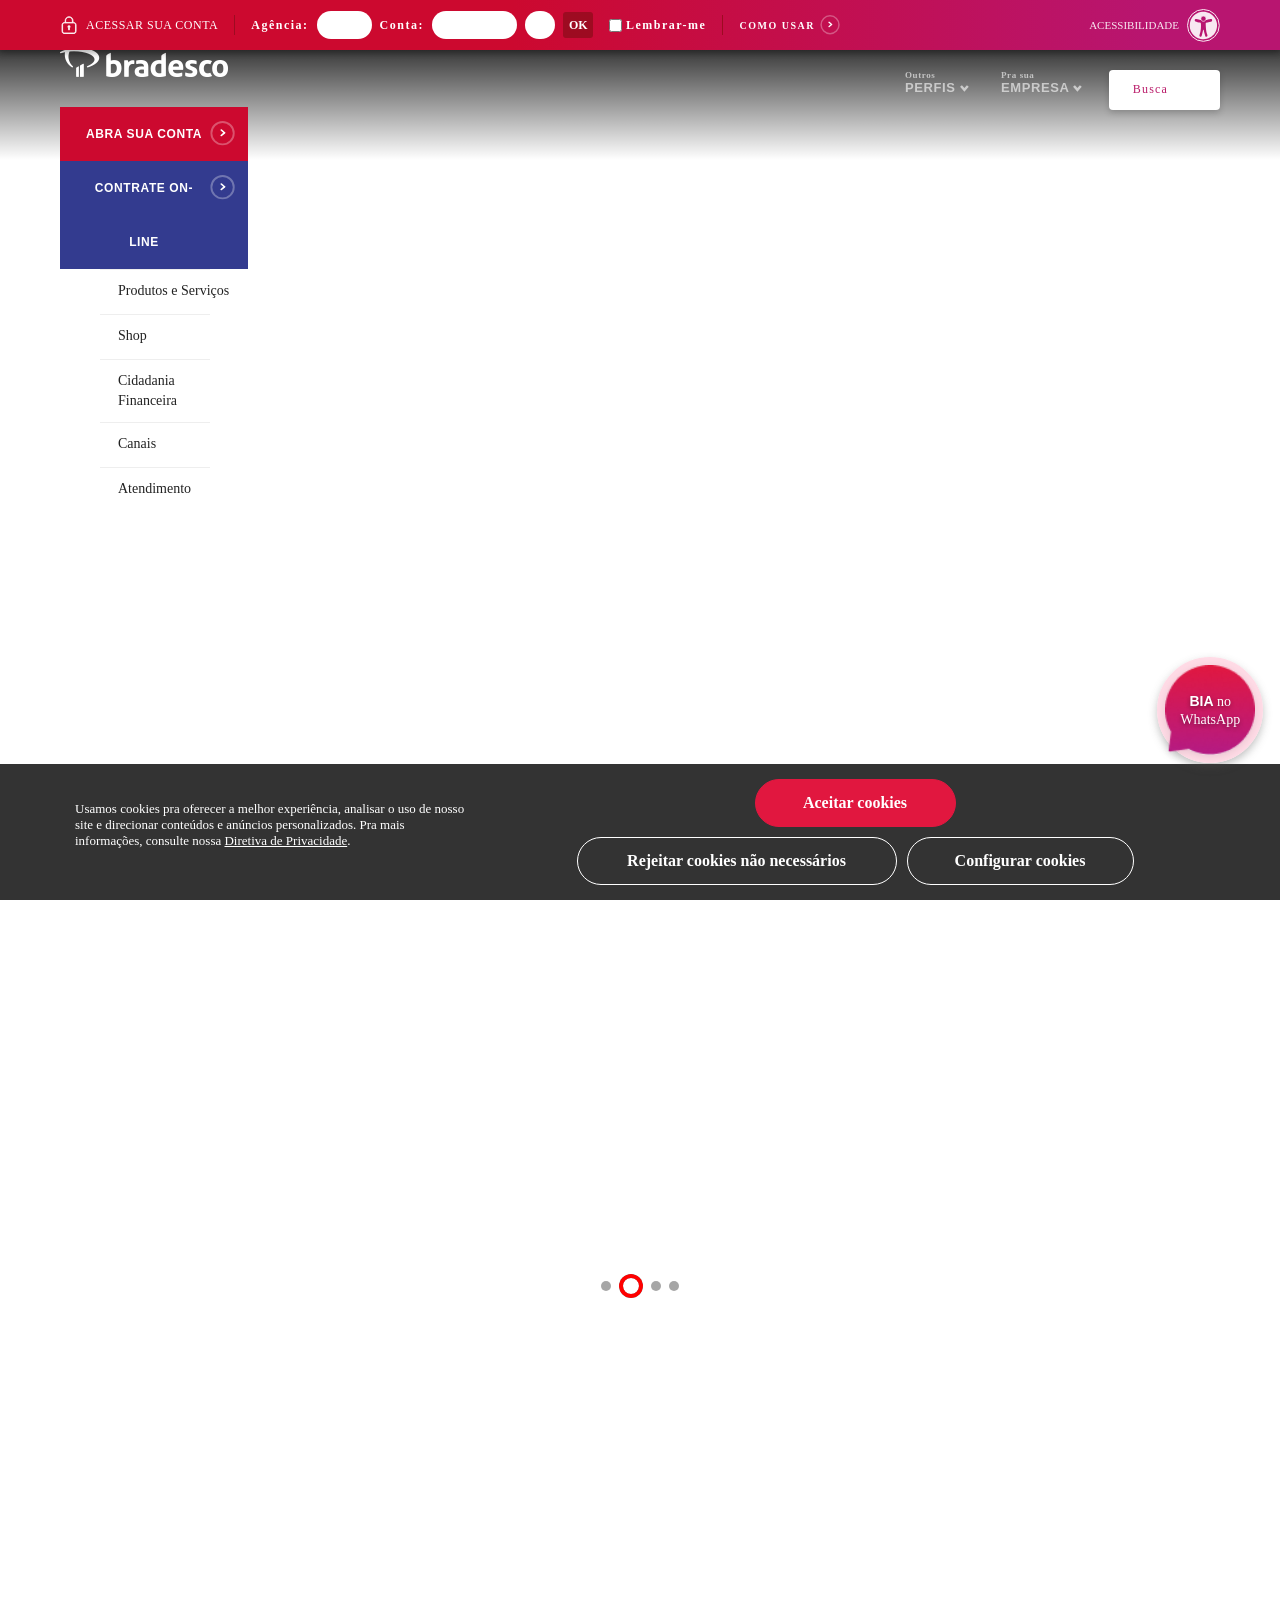
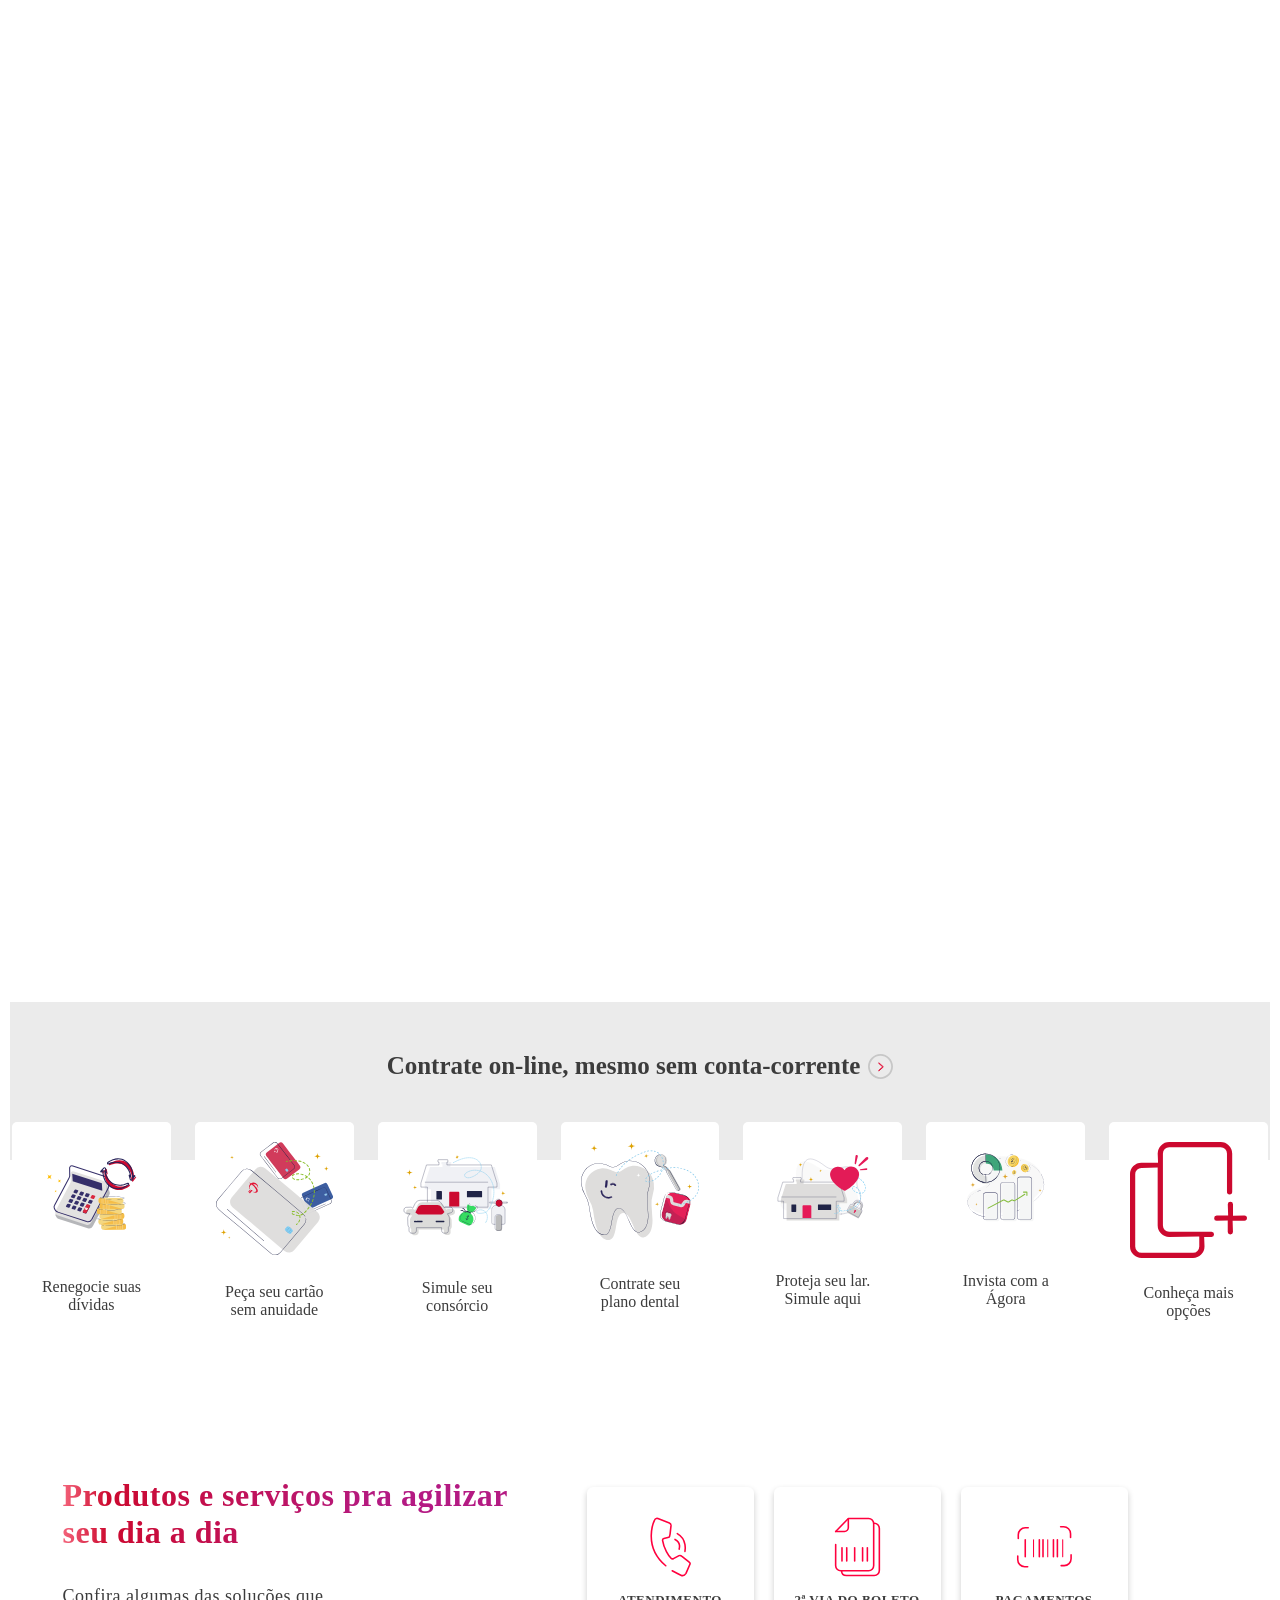
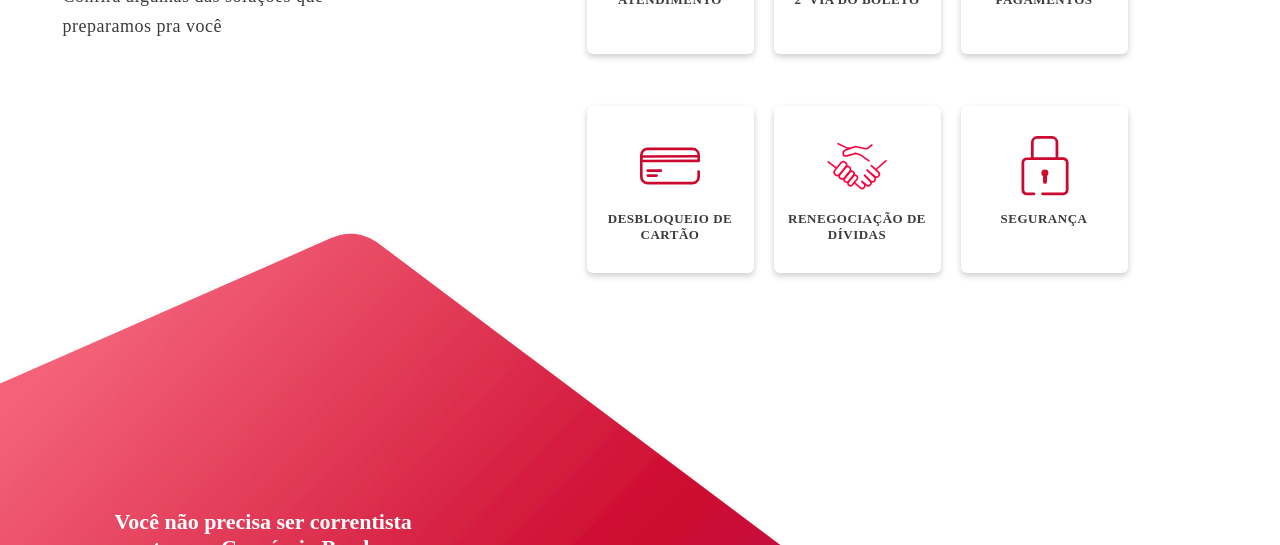
==== index.html @ f456857d "Rename Banco Bradesco _ Você primeiro.html to index.html" ====
<!DOCTYPE html>
<!-- saved from url=(0046)https://banco.bradesco/html/classic/index.shtm -->
<html lang="PT-BR" data-qb-installed="true"><head><meta http-equiv="Content-Type" content="text/html; charset=UTF-8"><link rel="stylesheet" type="text/css" href="./Banco Bradesco _ Você primeiro_files/intervencao-neb.css">

<!-- modal -->
<link rel="stylesheet" href="./Banco Bradesco _ Você primeiro_files/both.min.css"><script type="text/javascript" async="" src="./Banco Bradesco _ Você primeiro_files/identify_2a73ddc0.js.download"></script><script type="text/javascript" async="" src="./Banco Bradesco _ Você primeiro_files/destination"></script><script type="text/javascript" async="" src="./Banco Bradesco _ Você primeiro_files/destination(1)"></script><script type="text/javascript" async="" src="./Banco Bradesco _ Você primeiro_files/main.MWRhY2RiNmFkMQ.js.download" data-id="CG0I23RC77UES45AOS1G"></script><script type="text/javascript" async="" src="./Banco Bradesco _ Você primeiro_files/analytics.js.download"></script><script type="text/javascript" async="" src="./Banco Bradesco _ Você primeiro_files/events.js.download"></script><script async="" src="./Banco Bradesco _ Você primeiro_files/uwt.js.download"></script><script async="" src="./Banco Bradesco _ Você primeiro_files/fbevents.js.download"></script><script type="text/javascript" async="" src="./Banco Bradesco _ Você primeiro_files/js"></script><script type="text/javascript" async="" src="./Banco Bradesco _ Você primeiro_files/js(1)"></script><script type="text/javascript" async="" src="./Banco Bradesco _ Você primeiro_files/js(2)"></script><script type="text/javascript" async="" src="./Banco Bradesco _ Você primeiro_files/js(3)"></script><script type="text/javascript" async="" src="./Banco Bradesco _ Você primeiro_files/js(4)"></script><script type="text/javascript" async="" src="./Banco Bradesco _ Você primeiro_files/js(5)"></script><script async="" src="./Banco Bradesco _ Você primeiro_files/oaiq.min.js.download"></script><script src="./Banco Bradesco _ Você primeiro_files/mdmnRnd.js.download" async="true" type="text/javascript"></script><script src="./Banco Bradesco _ Você primeiro_files/verificar-indisponibilidade.js.download" async=""></script><link rel="stylesheet" href="./Banco Bradesco _ Você primeiro_files/swiper-bundle.min.css"><style>
                    .swiper-container { overflow: hidden; width: auto; position: relative; }
                    .swiper-wrapper { display: flex; }
                    .swiper-slide { flex: 1 0 100%; display: flex; justify-content: center; align-items: center;}
                    .swiper-pagination { position: absolute; bottom: 20px !important; right: 50px; width: auto !important; left: auto !important; z-index: 8 !important; }
                    .swiper-pagination-bullet { width: 10px; height: 10px; background: gray; opacity: 0.7; transition: opacity 0.3s ease; }
                    .swiper-pagination-bullet-active { width: 24px; height: 24px; border-radius: 50%; background: transparent; position: relative; opacity: 1; overflow: hidden; box-shadow: inset 0 0 0 4px gray; }
                    .swiper-pagination-bullet-active::after { content: ''; position: absolute; top: 0; left: 0; width: 100%; height: 100%; border-radius: 50%; box-shadow: inset 0 0 0 4px red; clip-path: inset(0 0 0 100%); animation: fillBorder 9s linear forwards; }
                    @keyframes fillBorder { from { clip-path: inset(0 0 0 100%); } to { clip-path: inset(0 0 0 0); } }
                    .swiper-slide button { all: unset; display: block; width: 100%; cursor: pointer; }
                </style><link rel="stylesheet" href="./Banco Bradesco _ Você primeiro_files/main.lc-b4994788cf1eaeed300a0aa7af53f3c8-lc.min.css" type="text/css"><link rel="stylesheet" href="./Banco Bradesco _ Você primeiro_files/clientlib-base.lc-3c3f5dd55b9ba40f3a512eeabe9e111c-lc.min.css" type="text/css"><link rel="stylesheet" href="./Banco Bradesco _ Você primeiro_files/clientlibs.lc-073c9b5a54dcea83bbdf9b8a81f67888-lc.min.css" type="text/css"><link rel="stylesheet" href="./Banco Bradesco _ Você primeiro_files/clientlibs.lc-39e18a795990a20a187b1774ed76b5f5-lc.min.css" type="text/css"><script src="./Banco Bradesco _ Você primeiro_files/AppMeasurement.min.js.download" async=""></script><script src="./Banco Bradesco _ Você primeiro_files/AppMeasurement_Module_ActivityMap.min.js.download" async=""></script>

<script type="text/javascript" async="" src="./Banco Bradesco _ Você primeiro_files/f.txt"></script><script type="text/javascript" async="" src="./Banco Bradesco _ Você primeiro_files/f(1).txt"></script><script type="text/javascript" async="" src="./Banco Bradesco _ Você primeiro_files/f(2).txt"></script><script type="text/javascript" async="" src="./Banco Bradesco _ Você primeiro_files/f(3).txt"></script><script type="text/javascript" async="" src="./Banco Bradesco _ Você primeiro_files/f(4).txt"></script><script type="text/javascript" async="" src="./Banco Bradesco _ Você primeiro_files/f(5).txt"></script></head><body><header class="header"> <div class="header__container component__container-content"> <form class="header__form" action="https://www.ib12.bradesco.com.br/ibpfnovologin/identificacao.jsf" method="POST" aria-label="Acesse sua conta"> <button class="header__login-button" type="button" aria-label="Acessar sua conta"> <img class="header__icon" src="./Banco Bradesco _ Você primeiro_files/cadeado.svg" alt="Ícone de cadeado" role="img"> <span class="header__login-text">Acessar sua conta</span> </button> <div class="header__separator" role="separator" aria-hidden="true"></div> <div class="header__field__group"> <div class="header__field"> <label class="header__label" for="AGN">Agência:</label> <input class="header__input" type="number" id="AGN" name="AGN" required="" maxlength="4"> </div> <div class="header__field"> <label class="header__label" for="CTA">Conta:</label> <input class="header__input" type="number" id="CTA" name="CTA" required="" maxlength="7"> </div> <div class="header__field"> <label class="screen-reader-only" for="DIGCTA">Dígito:</label> <input class="header__input" type="number" id="DIGCTA" name="DIGCTA" required="" maxlength="1"> </div> <button class="header__submit-button" type="submit" aria-label="Enviar formulário">OK</button> </div> <div class="header__remember"> <input class="header__checkbox" type="checkbox" id="remember" name="remember"> <label class="header__checkbox-label" for="remember">Lembrar-me</label> </div> <div class="header__separator" role="separator" aria-hidden="true"></div> <a class="header__help" href="https://banco.bradesco/como-usar" aria-label="Como usar"> <span class="header__help-text">Como usar</span> <span class="header__help-icon" aria-hidden="true"> <img src="./Banco Bradesco _ Você primeiro_files/arrow-right.svg" alt="Seta para a direita" role="presentation"> </span> </a> <input type="hidden" name="bm-telemetry"> </form> <div class="acessib__wrapper"> <div id="acessib-menu-feat" class="accessibility-menu hidden-mobile"> <a href="https://banco.bradesco/html/classic/index.shtm#acessib-menu" class="accessibility-menu__toggle" aria-label="Ativar Menu de Acessibilidade" data-disclosure="" aria-controls="acessib-menu" aria-expanded="false" aria-haspopup="true" role="button"> <span class="accessibility-menu__toggle-text">Acessibilidade</span> <span class="accessibility-menu__toggle-icon" aria-hidden="true"> <img data-src="icon_acessibilidade.svg" alt="Ícone do Menu de Acessibilidade" src="./Banco Bradesco _ Você primeiro_files/icon_acessibilidade.svg"> </span> </a> <div class="accessibility-menu__content" id="acessib-menu"> <div class="accessibility-menu__header"> <h3 class="accessibility-menu__title">Acessibilidade</h3> <a href="https://banco.bradesco/html/classic/index.shtm#fechar" class="accessibility-menu__close" aria-label="Desativar Menu Acessibilidade"></a> </div> <div class="accessibility-menu__body"> <ul class="accessibility-menu__list" id="acessib-content-nav" role="menu" aria-hidden="false"> <div class="accessibility-menu__row"> <li class="accessibility-menu__item" role="presentation"> <a href="https://banco.bradesco/html/classic/index.shtm#" class="accessibility-menu__link accessibility-menu__link--sign-language" title="Ativar" role="menuitem"> <img data-src="icon_acessibilidade_weblibras.svg" alt="Ícone WebLibras" aria-hidden="true" src="./Banco Bradesco _ Você primeiro_files/icon_acessibilidade_weblibras.svg"> <span>WebLibras</span> </a> </li> <li class="accessibility-menu__item" role="presentation"> <a href="https://banco.bradesco/html/classic/index.shtm#" class="accessibility-menu__link accessibility-menu__link--voice" title="Ativar" role="menuitem"> <img data-src="icon_acessibilidade_contraste.svg" alt="Ícone Alto Contraste" aria-hidden="true" src="./Banco Bradesco _ Você primeiro_files/icon_acessibilidade_contraste.svg"> <span>Voz</span> </a> </li> </div> <div class="accessibility-menu__row"> <li class="accessibility-menu__item" role="presentation"> <a href="https://banco.bradesco/html/classic/index.shtm#" class="accessibility-menu__link accessibility-menu__link--tools" title="Ativar" role="menuitem"> <img data-src="icon_acessibilidade_contraste.svg" alt="Ícone Mais ferramentas" aria-hidden="true" src="./Banco Bradesco _ Você primeiro_files/icon_acessibilidade_contraste.svg"> <span>Mais Ferramentas</span> </a> </li> <li class="accessibility-menu__item" role="presentation"> <a href="https://banco.bradesco/html/classic/acessibilidade/index.shtm" class="accessibility-menu__link accessibility-menu__link--about" title="Sobre Acessibilidade" role="menuitem"> <img data-src="icon_acessibilidade_produtos_servicos.svg" alt="Ícone Sobre Acessibilidade" aria-hidden="true" src="./Banco Bradesco _ Você primeiro_files/icon_acessibilidade_produtos_servicos.svg"> <span>Sobre Acessibilidade</span> </a> </li> </div> </ul> </div> <div class="accessibility-menu__footer"> <a href="https://banco.bradesco/html/classic/atendimento/libras/index.shtm" class="accessibility-menu__button accessibility-menu__button--libras" title="Atendimento em Libras"> <img data-src="icon_acessibilidade_libras.svg" alt="Ícone Atendimento em Libras" aria-hidden="true" src="./Banco Bradesco _ Você primeiro_files/icon_acessibilidade_libras.svg"> <span>Atendimento em Libras</span> </a> </div> </div> </div> </div> </div> <div class="header__mobile"> <p class="header__mobile-text"> <span class="header__mobile-highlight">Acesse sua conta pelo Aplicativo Bradesco</span> </p> <a class="header__mobile-button" href="https://www.bradescocelular.com.br/app_redirect/index.html?deeplink=app/listadeconta" aria-label="Baixar o aplicativo Bradesco"> Ok </a> </div> </header><div class="modal__bg-alfa-ie" id="intervencao-NEB">
  <img class="logo-intervencao-ie carregarLogo" src="https://banco.bradesco/html/classic/index.shtm" alt="">

  <div class="modal__container-infor-ie">
    <div class="modal__conteudo">
      <img src="./Banco Bradesco _ Você primeiro_files/bra-logo.png" alt=""><br><br>
      <p class="modal__conteudo--texto">
        <strong>Para a conta da sua empresa, acesse o Bradesco Net Empresa</strong>
      </p>
      <a href="https://banco.bradesco/html/pessoajuridica/net-empresa/index.shtm" class="btn__ok" onclick="dispararDatalayer()">Acessar conta</a>
      <br><br><br>
      <p>Se você for pessoa física, use um dos navegadores pra poder acessar:</p>

      <div class="container-modal">
          <div>
            <img src="./Banco Bradesco _ Você primeiro_files/nav-chrome.svg" alt="">
            <p class="link-texto"><small>Google Chrome</small></p>
          </div>

          <div>
            <img src="./Banco Bradesco _ Você primeiro_files/nav-edge.svg" alt="">
            <p class="link-texto"><small>Microsoft Edge</small></p>
          </div>

          <div>
            <img src="./Banco Bradesco _ Você primeiro_files/nav-firefox.svg" alt="">
            <p class="link-texto"><small>Firefox</small></p>
          </div>
      </div>
    </div>

  </div>

</div>
<script async="" src="./Banco Bradesco _ Você primeiro_files/gtm.js.download"></script><script>
  const versions = ['Mozilla/5.0 (Linux; Android 6.0; Nexus 5 Build/MRA58N) AppleWebKit/537.36 (KHTML, like Gecko) Chrome/132.0.0.0 Mobile Safari/537.36 Edg/132.0.0.0','NetExpress(3.0.0) Firefox/3.0.0 Mozilla/rv.29.0 W', 'NetExpress(3.0.1) Firefox/3.0.1 Mozilla/rv.29.0 W', 'NetExpress(3.0.2) Firefox/3.0.1 Mozilla/rv.29.0 W','NetExpress(3.0.3) Firefox/3.0.0 Mozilla/rv.29.0 W', 'NetExpress Addon(4.0.0) Firefox/4.0.0 Mozilla/rv.50.1.0 W','NetExpress Addon(4.0.1) Firefox/4.0.1 Mozilla/rv.50.1.0 W','NetExpress Addon(4.0.2) Firefox/4.0.2 Mozilla/rv.50.1.0 W','NetExpress Addon(4.0.3) Firefox/4.0.3 Mozilla/rv.50.1.0 W','NetExpress Addon(4.0.4) Firefox/4.0.4 Mozilla/rv.50.1.0 W', "NetExpress Addon(4.0.5) Firefox/4.0.5 Mozilla/rv.50.1.0 W","NetExpress Addon(4.0.6) Firefox/4.0.6 Mozilla/rv.50.1.0 W","NetExpress Addon(4.0.7) Firefox/4.0.7 Mozilla/rv.50.1.0 W","NetExpress Addon(4.0.8) Firefox/4.0.8 Mozilla/rv.50.1.0 W","NetExpress Addon(4.0.9) Firefox/4.0.9 Mozilla/rv.50.1.0 W","NetExpress Addon(4.1.0) Firefox/4.1.0 Mozilla/rv.50.1.0 W", 'NetExpress WebExtension (5.0.0) Firefox/4.0.0 Mozilla/rv.67.1.0 W']
  const url = document.location.pathname;

  document.addEventListener('DOMContentLoaded', function () {
    if (versions.includes(navigator.userAgent) || document.location.href.includes('navneb')) {
      $('#intervencao-NEB').css("display", "block");
      $('#cookies').css("display", "none");
    
      var navSeg = document.querySelector('.navSeg');
      if (document.location.href.includes('navneb') && (url.includes('corporate') || url.includes('pessoajuridica'))){
        function removeClassToSubsItems() {
          const combopf = navSeg.getElementsByClassName("divisor");
          combopf[0].style.display = 'none'
        }
        removeClassToSubsItems()
      }
    }
  })

  function dispararDatalayer() {
    const path = window.location.pathname;
    let segmento = 'indefinido';
 
    if (path.includes('/html/classic/')) {
      segmento = 'classic';
    } else if (path.includes('/html/exclusive/')) {
      segmento = 'exclusive';
    } else if (path.includes('/html/prime/')) {
      segmento = 'prime';
    }
 
    dataLayer.push({
        event: 'Event_Data',
        event_type: 'new',
        ga_event:{
          location: 'acesse-o-bradesco-net-empresa',
          action: 'modal',
          element_name: 'modal_acessar-conta' 
        },
        product:{
          product: 'portal-bradesco_' + segmento,
              flow: 'home'
        },
          user:{
              user_id: '', 
              segment: '', 
              logged_user: 'deslogado', 
              ownership: ''
          },   
      });
  }

</script>


  <!-- Google Tag Manager -->
  <script async="">
    (function (w, d, s, l, i) {
      w[l] = w[l] || [];
      w[l].push({ "gtm.start": new Date().getTime(), event: "gtm.js" });
      var f = d.getElementsByTagName(s)[0],
        j = d.createElement(s),
        dl = l != "dataLayer" ? "&l=" + l : "";
      j.async = true;
      j.src = "https://www.googletagmanager.com/gtm.js?id=" + i + dl;
      f.parentNode.insertBefore(j, f);
    })(window, document, "script", "dataLayer", "GTM-T9F3WZN");
  </script>
  <!-- End Google Tag Manager -->
  
  <meta http-equiv="X-UA-Compatible" content="IE=edge">
  <meta name="viewport" content="width=device-width, initial-scale=1.0">
  <title>Banco Bradesco | Você primeiro</title>
  <meta name="description" content="Conheça as facilidades do Bradesco para fazer a gestão do seu dinheiro! Confira saldos, extratos, empréstimos, solicite seu cartão, consórcio e muito mais!">
  <link rel="shortcut icon" href="https://banco.bradesco/assets/classic/home/images/favicon.ico">

  <!-- Metatags Facebook -->
  <meta property="og:type" content="website">
  <meta property="og:title" content="Banco Bradesco | Você primeiro">
  <meta property="og:description" content="Conheça as facilidades do Bradesco para fazer a gestão do seu dinheiro! Confira saldos, extratos, empréstimos, solicite seu cartão, consórcio e muito mais!">
  <meta property="og:url" content="banco.bradesco">
  <meta property="og:image" content="https://banco.bradesco/assets/classic/svg/logo.svg">
  <meta property="og:site_name" content="Bradesco">
  <meta property="article:author" content="https://www.facebook.com/Bradesco">
  
  <!-- Metatags Twitter -->
  <meta name="twitter:title" content="Banco Bradesco | Você primeiro">
  <meta name="twitter:card" content="summary_large_image">
  <meta name="twitter:description" content="Conheça as facilidades do Bradesco para fazer a gestão do seu dinheiro! Confira saldos, extratos, empréstimos, solicite seu cartão, consórcio e muito mais!">
  <meta name="twitter:image" content="https://banco.bradesco/assets/classic/svg/logo.svg">
  
  <link rel="canonical" href="https://banco.bradesco/html/classic/index.shtm">

  <meta property="og:type" content="website">
  <meta property="og:site_name" content="Bradesco">
  <meta property="og:title" content="Banco Bradesco | Você primeiro">
  <meta property="og:description" content="Conheça as facilidades do Bradesco para fazer a gestão do seu dinheiro! Confira saldos, extratos, empréstimos, solicite seu cartão, consórcio e muito mais!">
  <meta property="og:url" content="https://banco.bradesco/html/classic/index.shtm">
  <meta property="og:locale" content="pt_BR">
  <meta property="og:image" content="https://assets.bradesco/content/dam/portal-bradesco/assets/classic/home/images/logo-mobile.png">
  <meta name="twitter:card" content="summary_large_image">

  <link rel="preload" href="./Banco Bradesco _ Você primeiro_files/header.css" as="style">
  <link rel="preload" href="./Banco Bradesco _ Você primeiro_files/styles.css" as="style">
  <link rel="preload" href="./Banco Bradesco _ Você primeiro_files/search-modal.css" as="style">
  <link rel="preload" href="./Banco Bradesco _ Você primeiro_files/banner.css" as="style">
  <link rel="preload" href="./Banco Bradesco _ Você primeiro_files/mega-menu.css" as="style">
  <link rel="preload" href="./Banco Bradesco _ Você primeiro_files/online-hire.css" as="style">
  <link rel="preload" href="./Banco Bradesco _ Você primeiro_files/segments.css" as="style">
  <link rel="preload" href="./Banco Bradesco _ Você primeiro_files/vantagens.css" as="style">
  <link rel="preload" href="./Banco Bradesco _ Você primeiro_files/destaques.css" as="style">
  <link rel="preload" href="./Banco Bradesco _ Você primeiro_files/flexslider.css" as="style">
  <link rel="preload" href="./Banco Bradesco _ Você primeiro_files/progress-bar.css" as="style">
  <link rel="preload" href="./Banco Bradesco _ Você primeiro_files/slick.css" as="style">
  <link rel="preload" href="./Banco Bradesco _ Você primeiro_files/slick-theme.css" as="style">
  <link rel="preload" href="./Banco Bradesco _ Você primeiro_files/magnific-popup.css" as="style">

  <link rel="stylesheet" href="./Banco Bradesco _ Você primeiro_files/header.css">
  <link rel="stylesheet" href="./Banco Bradesco _ Você primeiro_files/magnific-popup.css">
  <link rel="stylesheet" href="./Banco Bradesco _ Você primeiro_files/styles.css">
  <link rel="stylesheet" href="./Banco Bradesco _ Você primeiro_files/search-modal.css">
  <link rel="stylesheet" href="./Banco Bradesco _ Você primeiro_files/banner.css">
  <link rel="stylesheet" href="./Banco Bradesco _ Você primeiro_files/mega-menu.css">
  <link rel="stylesheet" href="./Banco Bradesco _ Você primeiro_files/online-hire.css">
  <link rel="stylesheet" href="./Banco Bradesco _ Você primeiro_files/segments.css">
  <link rel="stylesheet" href="./Banco Bradesco _ Você primeiro_files/vantagens.css">
  <link rel="stylesheet" href="./Banco Bradesco _ Você primeiro_files/destaques.css">
  <link rel="stylesheet" href="./Banco Bradesco _ Você primeiro_files/flexslider.css">
  <link rel="stylesheet" href="./Banco Bradesco _ Você primeiro_files/progress-bar.css">
  <link rel="stylesheet" href="./Banco Bradesco _ Você primeiro_files/slick.css">
  <link rel="stylesheet" href="./Banco Bradesco _ Você primeiro_files/slick-theme.css">
  <link rel="stylesheet" href="./Banco Bradesco _ Você primeiro_files/acessibilidade.css">

  <script src="./Banco Bradesco _ Você primeiro_files/launch-5e28c5776fc0.min.js.download" async=""></script>
  <!-- Marcação Schema para SEO em mecanismos de busca -->
  <script type="application/ld+json">
    {
      "@context": "https://schema.org",
      "@type": "FinancialInstitution",
      "name": "Bradesco",
      "url": "https://banco.bradesco",
      "logo": "https://banco.bradesco/assets/classic/img/logo-bradesco-prime.png",
      "address": {
        "@type": "PostalAddress",
        "streetAddress": "Cidade de Deus, s/nÂº, Vila Yara",
        "addressLocality": "Osasco",
        "addressRegion": "SP",
        "postalCode": "06029-900",
        "addressCountry": "BR"
      },
      "contactPoint": [
        {
          "@type": "ContactPoint",
          "telephone": "+55-0800-704-8383",
          "contactType": "customer service",
          "description": "SAC - AlÃ´ Bradesco",
          "areaServed": "BR",
          "availableLanguage": ["Portuguese"]
        },
        {
          "@type": "ContactPoint",
          "telephone": "+55-0800-727-9933",
          "contactType": "ombudsman",
          "description": "Ouvidoria",
          "areaServed": "BR",
          "availableLanguage": ["Portuguese"]
        },
        {
          "@type": "ContactPoint",
          "telephone": "+55-0800-722-0099",
          "contactType": "hearing impaired support",
          "description": "Atendimento para DeficiÃªncia Auditiva/Fala",
          "areaServed": "BR",
          "availableLanguage": ["Portuguese"]
        }
      ],
      "department": [
        {
          "@type": "FinancialService",
          "name": "Bradesco Principal",
          "url": "https://banco.bradesco/html/principal/index.shtm",
    	  "address": { "@type": "PostalAddress", "streetAddress": "Cidade de Deus, s/nÂº, Vila Yara", "addressLocality": "Osasco", "addressRegion": "SP", "postalCode": "06029-900", "addressCountry": "BR" },
          "description": "Segmento de serviÃ§os bancÃ¡rios exclusivos do Bradesco.",
          "contactPoint": [
            { "@type": "ContactPoint", "telephone": "+55-11-4004-8495", "contactType": "customer service", "description": "Atendimento para RegiÃµes Metropolitanas" },
            { "@type": "ContactPoint", "telephone": "+55-0800-721-8494", "contactType": "customer service", "description": "Atendimento para Demais RegiÃµes" }
          ]
        },
        {
          "@type": "FinancialService",
          "name": "Bradesco Prime",
          "url": "https://banco.bradesco/html/prime/index.shtm",
    	  "address": { "@type": "PostalAddress", "streetAddress": "Cidade de Deus, s/nÂº, Vila Yara", "addressLocality": "Osasco", "addressRegion": "SP", "postalCode": "06029-900", "addressCountry": "BR" },
          "description": "Segmento com benefÃ­cios e soluÃ§Ãµes exclusivas em investimentos, crÃ©dito e atendimento.",
          "contactPoint": [
            { "@type": "ContactPoint", "telephone": "+55-4002-0022", "contactType": "customer service", "description": "Fone FÃ¡cil Bradesco Prime - Capitais e regiÃµes metropolitanas" },
            { "@type": "ContactPoint", "telephone": "+55-0800-570-0022", "contactType": "customer service", "description": "Fone FÃ¡cil Bradesco Prime - Demais regiÃµes" }
          ]
        },
        {
          "@type": "FinancialService",
          "name": "Bradesco Exclusive",
          "url": "https://banco.bradesco/html/exclusive/index.shtm",
    	  "address": { "@type": "PostalAddress", "streetAddress": "Cidade de Deus, s/nÂº, Vila Yara", "addressLocality": "Osasco", "addressRegion": "SP", "postalCode": "06029-900", "addressCountry": "BR" },
          "description": "Assessoria financeira e soluÃ§Ãµes para clientes com alto potencial de investimentos.",
          "contactPoint": [
            { "@type": "ContactPoint", "telephone": "+55-4002-0022", "contactType": "customer service", "description": "Fone FÃ¡cil Bradesco Exclusive - Capitais e regiÃµes metropolitanas" },
            { "@type": "ContactPoint", "telephone": "+55-0800-570-0022", "contactType": "customer service", "description": "Fone FÃ¡cil Bradesco Exclusive - Demais regiÃµes" }
          ]
        },
        {
          "@type": "FinancialService",
          "name": "Bradesco Varejo",
          "url": "https://banco.bradesco/html/classic/index.shtm",
    	  "address": { "@type": "PostalAddress", "streetAddress": "Cidade de Deus, s/nÂº, Vila Yara", "addressLocality": "Osasco", "addressRegion": "SP", "postalCode": "06029-900", "addressCountry": "BR" },
          "description": "SoluÃ§Ãµes bancÃ¡rias completas para o dia a dia de pessoas fÃ­sicas.",
          "contactPoint": [
            { "@type": "ContactPoint", "telephone": "+55-4002-0022", "contactType": "customer service", "description": "Fone FÃ¡cil Bradesco - Capitais e regiÃµes metropolitanas" },
            { "@type": "ContactPoint", "telephone": "+55-0800-570-0022", "contactType": "customer service", "description": "Fone FÃ¡cil Bradesco - Demais regiÃµes" }
          ]
        },
        {
          "@type": "FinancialService",
          "name": "Bradesco Empresas e NegÃ³cios",
          "url": "https://banco.bradesco/html/pessoajuridica/index.shtm",
    	  "address": { "@type": "PostalAddress", "streetAddress": "Cidade de Deus, s/nÂº, Vila Yara", "addressLocality": "Osasco", "addressRegion": "SP", "postalCode": "06029-900", "addressCountry": "BR" },
          "description": "SoluÃ§Ãµes financeiras e de gestÃ£o para pequenas e mÃ©dias empresas.",
          "contactPoint": [
            { "@type": "ContactPoint", "telephone": "+55-3003-1000", "contactType": "customer service", "description": "Fone FÃ¡cil Bradesco Empresas e NegÃ³cios - Capitais e regiÃµes metropolitanas" },
            { "@type": "ContactPoint", "telephone": "+55-0800-202-1000", "contactType": "customer service", "description": "Fone FÃ¡cil Bradesco Empresas e NegÃ³cios - Demais regiÃµes" }
          ]
        },
        {
          "@type": "FinancialService",
          "name": "Bradesco Private Bank",
          "url": "https://www.bradescoprivatebank.com.br/",
    	  "address": { "@type": "PostalAddress", "streetAddress": "Cidade de Deus, s/nÂº, Vila Yara", "addressLocality": "Osasco", "addressRegion": "SP", "postalCode": "06029-900", "addressCountry": "BR" },
          "description": "GestÃ£o de patrimÃ´nio e assessoria exclusiva para clientes de alta renda.",
          "contactPoint": [
            { "@type": "ContactPoint", "telephone": "+55-11-3847-8500", "contactType": "customer service", "description": "Contato Bradesco Private Bank" }
          ]
        }
      ],
      "potentialAction": {
        "@type": "SearchAction",
        "target": "https://banco.bradesco/html/pessoajuridica/encontre-uma-agencia/index.shtm?q={search_term_string}",
        "query-input": "required name=search_term_string"
      }
    },
    {
      "@graph": [
          {
            "@type": "WebSite",
            "@id": "https://banco.bradesco/#website",
            "url": "https://banco.bradesco/html/classic/index.shtm",
            "name": "Bradesco",
            "inLanguage": "pt-BR",
            "publisher": {
              "@id": "https://banco.bradesco/#organization"
            },
            "potentialAction": {
              "@type": "SearchAction",
              "target": {
                "@type": "EntryPoint",
                "urlTemplate": "https://banco.bradesco/busca?q={search_term_string}"
              },
              "query-input": "required name=search_term_string"
            }
          },
          {
            "@type": "BreadcrumbList",
            "@id": "https://banco.bradesco/#breadcrumb",
            "itemListElement": [
              {
              "@type": "ListItem",
              position": 1,
              "name": "Início",
              "item": "https://banco.bradesco/html/classic/index.shtm"
            }
          ]
        }
      ]
    }
    </script>

                                <script>!function(e){var n="https://s.go-mpulse.net/boomerang/";if("False"=="True")e.BOOMR_config=e.BOOMR_config||{},e.BOOMR_config.PageParams=e.BOOMR_config.PageParams||{},e.BOOMR_config.PageParams.pci=!0,n="https://s2.go-mpulse.net/boomerang/";if(window.BOOMR_API_key="8THC4-Y3FED-MERWF-ZHKMR-S29L3",function(){function e(){if(!i){var e=document.createElement("script");e.id="boomr-scr-as",e.src=window.BOOMR.url,e.async=!0,o.parentNode.appendChild(e),i=!0}}function t(e){i=!0;var n,t,a,r,d=document,O=window;if(window.BOOMR.snippetMethod=e?"if":"i",t=function(e,n){var t=d.createElement("script");t.id=n||"boomr-if-as",t.src=window.BOOMR.url,BOOMR_lstart=(new Date).getTime(),e=e||d.body,e.appendChild(t)},!window.addEventListener&&window.attachEvent&&navigator.userAgent.match(/MSIE [67]\./))return window.BOOMR.snippetMethod="s",void t(o.parentNode,"boomr-async");a=document.createElement("IFRAME"),a.src="about:blank",a.title="",a.role="presentation",a.loading="eager",r=(a.frameElement||a).style,r.width=0,r.height=0,r.border=0,r.display="none",o.parentNode.appendChild(a);try{O=a.contentWindow,d=O.document.open()}catch(_){n=document.domain,a.src="javascript:var d=document.open();d.domain='"+n+"';void(0);",O=a.contentWindow,d=O.document.open()}if(n)d._boomrl=function(){this.domain=n,t()},d.write("<bo"+"dy onload='document._boomrl();'>");else if(O._boomrl=function(){t()},O.addEventListener)O.addEventListener("load",O._boomrl,!1);else if(O.attachEvent)O.attachEvent("onload",O._boomrl);d.close()}function a(e){window.BOOMR_onload=e&&e.timeStamp||(new Date).getTime()}if(!window.BOOMR||!window.BOOMR.version&&!window.BOOMR.snippetExecuted){window.BOOMR=window.BOOMR||{},window.BOOMR.snippetStart=(new Date).getTime(),window.BOOMR.snippetExecuted=!0,window.BOOMR.snippetVersion=12,window.BOOMR.url=n+"8THC4-Y3FED-MERWF-ZHKMR-S29L3";var o=document.currentScript||document.getElementsByTagName("script")[0],i=!1,r=document.createElement("link");if(r.relList&&"function"==typeof r.relList.supports&&r.relList.supports("preload")&&"as"in r)window.BOOMR.snippetMethod="p",r.href=window.BOOMR.url,r.rel="preload",r.as="script",r.addEventListener("load",e),r.addEventListener("error",function(){t(!0)}),setTimeout(function(){if(!i)t(!0)},3e3),BOOMR_lstart=(new Date).getTime(),o.parentNode.appendChild(r);else t(!1);if(window.addEventListener)window.addEventListener("load",a,!1);else if(window.attachEvent)window.attachEvent("onload",a)}}(),"".length>0)if(e&&"performance"in e&&e.performance&&"function"==typeof e.performance.setResourceTimingBufferSize)e.performance.setResourceTimingBufferSize();!function(){if(BOOMR=e.BOOMR||{},BOOMR.plugins=BOOMR.plugins||{},!BOOMR.plugins.AK){var n=""=="true"?1:0,t="",a="faca2vkevs6qajqacqmweaaahvvkf27c-f-a0ae8af10-clienttons-s.akamaihd.net",o="false"=="true"?2:1,i={"ak.v":"41","ak.cp":"420703","ak.ai":parseInt("782045",10),"ak.ol":"0","ak.cr":15,"ak.ipv":6,"ak.proto":"h2","ak.rid":"37d2b90f","ak.r":48936,"ak.a2":n,"ak.m":"dsca","ak.n":"essl","ak.cport":59780,"ak.gh":"2.21.3.206","ak.quicv":"","ak.tlsv":"tls1.3","ak.0rtt":"","ak.0rtt.ed":"","ak.csrc":"-","ak.acc":"","ak.t":"1789062114","ak.ak":"hOBiQwZUYzCg5VSAfCLimQ==W7ucPDBnId+GW59HNAIkVYWkEtStwWFClQgOsi/sdIMP+5u1QZq1yBwj2yNIQUyevHpf2Yq38sdRgJ0NF7a744W7mHdZ35n1cyY5DOH0TePNrlmQUv5CaeWLcvVEt1mSSuXU0ZsUSbNmyHQVsaZouhxsZCJl5CwIikwyFNO7J1WDLzghUW2JVijdiermhJ/kenPP9K3XzvxuMdPIuoUNlMPPHs/7HOWV8fwJg/s+4pm88s8IxS9It5yKjC9nZL6YpNQUB8TElYti3RRvtBH0Mw5Fnsjc2noLOf8fH/UIO6Lj/lKc8G2d1ek++luTWKIBRWM4rNLh2bzT/iVNq3oKvPXvuXPxaTzq14VqGbSziPQSYYB+7Zqc2Vj5/TKwiV/USAL1WP+qp5v6QGCLxRlC3fNs/quCRxQNlY49rj+nYKk=","ak.pv":"67","ak.dpoabenc":"","ak.tf":o};if(""!==t)i["ak.ruds"]=t;var r={i:!1,av:function(n){var t="http.initiator";if(n&&(!n[t]||"spa_hard"===n[t]))i["ak.feo"]=void 0!==e.aFeoApplied?1:0,BOOMR.addVar(i)},rv:function(){var e=["ak.cport","ak.cr","ak.csrc","ak.gh","ak.ipv","ak.m","ak.n","ak.ol","ak.proto","ak.quicv","ak.tlsv","ak.0rtt","ak.0rtt.ed","ak.r","ak.acc","ak.t","ak.tf"];BOOMR.removeVar(e)}};BOOMR.plugins.AK={akVars:i,akDNSPreFetchDomain:a,init:function(){if(!r.i){var e=BOOMR.subscribe;e("before_beacon",r.av,null,null),e("onbeacon",r.rv,null,null),r.i=!0}return this},is_complete:function(){return!0}}}}()}(window);</script><link href="./Banco Bradesco _ Você primeiro_files/8THC4-Y3FED-MERWF-ZHKMR-S29L3" rel="preload" as="script"><script>bazadebezolkohpepadr="1969233549"</script><script type="text/javascript" src="./Banco Bradesco _ Você primeiro_files/75601c12" defer=""></script>


  <!-- Google Tag Manager (noscript) -->
  <noscript>
    <iframe src="https://www.googletagmanager.com/ns.html?id=GTM-T9F3WZN" height="0" width="0"
      style="display:none;visibility:hidden"></iframe>
  </noscript>
  <!-- End Google Tag Manager (noscript) -->
  <div class="item-to-add-padding">
    <header class="mainHeader" id="mainHeader">
      <ul class="navSeg">
        <li class="sub">
          <a href="https://banco.bradesco/html/classic/index.shtm#" tabindex="0">
            <span>Outros</span>perfis
            <img src="./Banco Bradesco _ Você primeiro_files/icon_seta_v_-01.svg" alt="icone de seta" class="sub-icon">
          </a>
          <div class="navCnt">
            <ul class="nav">
              <li>
                <a href="https://banco.bradesco/html/exclusive/index.shtm" onclick="trackPortal(&#39;menu-superior&#39;,&#39;clique-botao&#39;,&#39;outros-perfis_exclusive&#39;,&#39;portal-bradesco_classic&#39;,&#39;botoes-fixos&#39;);" tabindex="17"><span>&nbsp;</span>Exclusive</a>
              </li>
              <li>
                <a href="https://banco.bradesco/html/prime/index.shtm" onclick="trackPortal(&#39;menu-superior&#39;,&#39;clique-botao&#39;,&#39;outros-perfis_prime&#39;,&#39;portal-bradesco_classic&#39;,&#39;botoes-fixos&#39;);" tabindex="18"><span>&nbsp;</span>Prime</a>
              </li>
              <li>
                <a href="https://banco.bradesco/html/principal/index.shtm" onclick="trackPortal(&#39;menu-superior&#39;,&#39;clique-botao&#39;,&#39;outros-perfis_principal&#39;,&#39;portal-bradesco_classic&#39;, &#39;botoes-fixos&#39;);" tabindex="20"><span>&nbsp;</span>Principal</a>
              </li>
              <li>
                <a href="https://banco.bradesco/html/private/index.shtm" onclick="trackPortal(&#39;menu-superior&#39;,&#39;clique-botao&#39;,&#39;outros-perfis_global-private&#39;,&#39;portal-bradesco_classic&#39;,&#39;botoes-fixos&#39;);" tabindex="19"><span>&nbsp;</span>Global Private</a>
              </li>
              <li>
                <a href="https://banco.bradesco/html/classic/produtos-servicos/tipos-de-conta/index.shtm" onclick="trackPortal(&#39;menu-superior&#39;,&#39;clique-botao&#39;,&#39;outros-perfis_mais-opcoes&#39;,&#39;portal-bradesco_classic&#39;,&#39;botoes-fixos&#39;);" tabindex="20"><span>&nbsp;</span>Mais opções</a>
              </li>
            </ul>
          </div>
        </li>
        <li class="divisor sub">
          <a href="https://banco.bradesco/html/pessoajuridica/index.shtm" tabindex="0">
            <span>Pra sua</span>empresa
            <img src="./Banco Bradesco _ Você primeiro_files/icon_seta_v_-01.svg" alt="icone de seta" class="sub-icon">
          </a>
          <div class="navCnt emp">
            <ul class="nav">
              <li>
                <a href="https://banco.bradesco/html/pessoajuridica/index.shtm" tabindex="27" onclick="trackPortal(&#39;menu-superior&#39;,&#39;clique-botao&#39;,&#39;pra-sua-empresa_empresas-e-negocios&#39;,&#39;portal-bradesco_classic&#39;,&#39;botoes-fixos&#39;);">Empresas
                  e Negócios</a>
              </li>
              <li>
                <a href="https://banco.bradesco/html/corporate/index.shtm" tabindex="29" onclick="trackPortal(&#39;menu-superior&#39;,&#39;clique-botao&#39;,&#39;pra-sua-empresa_bradesco-corporate&#39;,&#39;portal-bradesco_classic&#39;,&#39;botoes-fixos&#39;);">Bradesco
                  Corporate</a>
              </li>
            </ul>
            <div class="clear"></div>
          </div>
        </li>
      </ul>
      <!-- Busca -->
      <div class="busca busca-desk theme-classic" onclick="trackPortal(&#39;menu-superior&#39;,&#39;clique-botao&#39;,&#39;busca&#39;,&#39;portal-bradesco_classic&#39;,&#39;botoes-fixos&#39;);">
        <button id="textobusca" aria-controls="modal-busca" aria-expanded="false">
          Busca
        </button>
      </div>
      <!-- End: Busca -->
    </header>

    <div class="holderFixed fixed">
      <header class="headerMobile" id="headerMobile">
        <a href="https://banco.bradesco/html/classic/index.shtm" tabindex="-1" class="lg-bra">
          <img src="./Banco Bradesco _ Você primeiro_files/logo-mobile.png" width="168px" height="38px" style="margin-left: -20px;" loading="lazy" alt="Logo Bradesco Mobile. Ele é formado por dois símbolos: Dois retângulos vermelhos na vertical, sendo o esquerdo mais fino e menor que o direito. Acima, uma intersecção de dois arcos arabescos fazendo alusão à uma árvore.">
        </a>
        <a href="https://banco.bradesco/html/classic/index.shtm#" id="textobuscamobile" class="buscaMobile home" onclick="trackPortal(&#39;menu-superior&#39;,&#39;clique-botao&#39;,&#39;busca&#39;,&#39;portal-bradesco_classic&#39;,&#39;botoes-fixos&#39;);">Busca</a>
        <a href="https://banco.bradesco/html/classic/index.shtm#mainMobileMenu" class="mobileMenu" onclick="handleMegaMenu(this)">
          <img src="./Banco Bradesco _ Você primeiro_files/menu_icon_mobile.svg" alt="abrir e fechar menu icon" loading="lazy" width="32" height="80">
        </a>
      </header>
    </div>

    <div class="modal-busca theme-classic">
      <div class="modal-content-busca">
        <header>
          <div id="fechar-modal-busca" class="voltar-busca">
            <p>Fechar</p>
            <span class="icon-close"></span>
          </div>
        </header>

        <div class="info-content-search">
          <div class="info-content">
            <div id="search-form">
              <div class="input-search-container">
                <div class="input-search">
                  <div class="input">
                    <input onfocus="this.placeholder = &#39;&#39;" onblur="this.placeholder = &#39;O que você procura?&#39;" id="campo-busca" type="text" placeholder="O que você procura?" wfd-id="id11">
                    <label class="none" for="campo-busca">O que você procura?</label>
                  </div>
                </div>

                <div class="icon">
                  <img src="./Banco Bradesco _ Você primeiro_files/icon-close.svg" alt="limpar" class="search-close-icon none" loading="lazy">
                  <img src="./Banco Bradesco _ Você primeiro_files/icon-arrow-2.svg" alt="limpar" class="arrow-back-icon none" loading="lazy">
                </div>

                <button id="search-button" class="search-button" type="submit">
                  <img src="./Banco Bradesco _ Você primeiro_files/icon-search.svg" alt="buscar" width="19px" height="20px" loading="lazy" class="search-icon">
                </button>
              </div>
            </div>

            <div class="buscas">
              <div class="mais-buscados" style="background: none transparent !important;">
                <h1>Mais buscados</h1>

                <div class="infos">
                  <ul class="move">
                    <li style="text-transform: capitalize; font-weight: bold; cursor: pointer;">
                      <a style="color: #ffffff;" href="https://banco.bradesco/html/classic/resultado-busca/index-nova-busca.shtm?termsearched=cr%C3%A9dito&amp;segmentFilter=Classic">crédito</a>
                    </li>
                    <li style="text-transform: capitalize; font-weight: bold; cursor: pointer;">
                      <a style="color: #ffffff;" href="https://banco.bradesco/html/classic/resultado-busca/index-nova-busca.shtm?termsearched=abra%20sua%20conta&amp;segmentFilter=Classic">abra
                        sua conta</a>
                    </li>
                    <li style="text-transform: capitalize; font-weight: bold; cursor: pointer;">
                      <a style="color: #ffffff;" href="https://banco.bradesco/html/classic/resultado-busca/index-nova-busca.shtm?termsearched=boleto&amp;segmentFilter=Classic">boleto</a>
                    </li>
                    <li style="text-transform: capitalize; font-weight: bold; cursor: pointer;">
                      <a style="color: #ffffff;" href="https://banco.bradesco/html/classic/resultado-busca/index-nova-busca.shtm?termsearched=cart%C3%A3o%20de%20cr%C3%A9dito&amp;segmentFilter=Classic">cartão
                        de crédito</a>
                    </li>
                    <li style="text-transform: capitalize; font-weight: bold; cursor: pointer;">
                      <a style="color: #ffffff;" href="https://banco.bradesco/html/classic/resultado-busca/index-nova-busca.shtm?termsearched=ipva&amp;segmentFilter=Classic">ipva</a>
                    </li>
                  </ul>
                </div>
              </div>

              <div class="recentes">
                <h1>Suas buscas recentes</h1>
                <div class="infos">
                  <ul id="buscas-recentes-content">
                    <li class="empty">Você ainda não fez nenhuma busca</li>
                  </ul>
                </div>
              </div>

              <div class="sugestoes none">
                <h1>Sugestões</h1>
                <div class="infos">
                  <ul id="sugestoes-content" class="move"></ul>
                  <button id="ver-resultados">Ver todos os resultados</button>
                </div>
              </div>
            </div>

            <div class="voice-container hover none">
              <button id="voice-open-button" class="voice-button">
                <span class="icon">
                  <img src="./Banco Bradesco _ Você primeiro_files/icon-voice-color.svg" alt="voice" loading="lazy">
                </span>
              </button>
              <p id="voice-text">Fale agora</p>
            </div>
          </div>

          <div class="para-voce-container">
            <h1>Separamos para você</h1>

            <div id="para-voce" class="para-voce">
              <div class="item-container">
                <div class="item">
                  <a class="financiamento" href="https://banco.bradesco/html/classic/produtos-servicos/emprestimo-e-financiamento/antecipacoes/antecipacao-de-ir.shtm">
                    <p>Antecipação Imposto de renda</p>
                  </a>

                  <picture>
                    <source media="(max-width: 1024px)" srcset="https://assets.bradesco/content/dam/portal-bradesco/assets/classic/home/images/search-modal/financiamento-mobile.webp">
                    <source media="(min-width: 1024px)" srcset="https://assets.bradesco/content/dam/portal-bradesco/assets/classic/home/images/search-modal/financiamento-bg.jpg">
                    <img src="./Banco Bradesco _ Você primeiro_files/financiamento-bg.jpg" alt="Pessoas apertando as mãos" loading="lazy" width="290" height="175">
                  </picture>
                </div>
                
                <div class="item">
                  <a class="consorcio" href="https://banco.bradesco/html/classic/canais-digitais/bradesco-explica/index.shtm">
                    <p>Bradesco Explica</p>
                  </a>

                  <picture>
                    <source media="(max-width: 1024px)" srcset="https://assets.bradesco/content/dam/portal-bradesco/assets/classic/home/images/search-modal/bradesco-explica.webp">
                    <source media="(min-width: 1024px)" srcset="https://assets.bradesco/content/dam/portal-bradesco/assets/classic/home/images/search-modal/bradesco-explica.png">
                    <img src="./Banco Bradesco _ Você primeiro_files/bradesco-explica.png" alt="homem colocando moeda no pote" loading="lazy" width="290" height="175">
                  </picture>
                </div>

                <div class="item">
                  <a class="renegocie" href="https://banco.bradesco/html/classic/produtos-servicos/renegociacao-de-dividas/index.shtm">
                    <p>Renegociação de<br> Dívidas </p>
                  </a>
                  <picture>
                    <source media="(max-width: 1024px)" srcset="https://assets.bradesco/content/dam/portal-bradesco/assets/classic/home/images/search-modal/renegocie-bg.webp">
                    <source media="(min-width: 1024px)" srcset="https://assets.bradesco/content/dam/portal-bradesco/assets/classic/home/images/search-modal/renegocie-bg.jpg">
                    <img src="./Banco Bradesco _ Você primeiro_files/renegocie-bg.jpg" alt="leão da receita federal" loading="lazy" width="290" height="175">
                  </picture>
                </div>

                <div class="item">
                  <a class="cartoes" href="https://banco.bradesco/html/classic/produtos-servicos/cartoes/servicos.shtm#novo-cartao">
                    <p>Rastrear novo cartão</p>
                  </a>

                  <picture>
                    <source media="(max-width: 1024px)" srcset="https://assets.bradesco/content/dam/portal-bradesco/assets/classic/home/images/search-modal/cartoes-mobile.webp">
                    <source media="(min-width: 1024px)" srcset="https://assets.bradesco/content/dam/portal-bradesco/assets/classic/home/images/search-modal/cartoes-bg.jpg">
                    <img src="./Banco Bradesco _ Você primeiro_files/cartoes-bg.jpg" alt="Mulher segurando cartão" loading="lazy" width="290" height="175">
                  </picture>
                </div>

                

                <div class="item">
                  <a class="investimento" href="https://banco.bradesco/html/classic/produtos-servicos/investimentos/index.shtm">
                    <p>Investimentos</p>
                  </a>

                  <picture>
                    <source media="(max-width: 1024px)" srcset="https://assets.bradesco/content/dam/portal-bradesco/assets/classic/home/images/search-modal/invertimentos-mobile.webp">
                    <source media="(min-width: 1024px)" srcset="https://assets.bradesco/content/dam/portal-bradesco/assets/classic/home/images/search-modal/investimento-bg.jpg">
                    <img src="./Banco Bradesco _ Você primeiro_files/investimento-bg.jpg" alt="gráficos de investimentos" loading="lazy" width="290" height="175">
                  </picture>
                </div>
              </div>
            </div>
          </div>

          <div class="interesse-container none">
            <h3>Talvez seja do seu interesse</h3>

            <div id="interesse" class="interesse">
              <div class="item-container">
                <div class="item">
                  <a class="aproximacao" href="https://banco.bradesco/html/classic/produtos-servicos/cartoes/pagamentos-digitais.shtm">
                    <p>
                      Pague pelo celular <br>
                      Por aproximação
                    </p>
                  </a>

                  <picture>
                    <source media="(max-width: 1024px)" srcset="https://assets.bradesco/content/dam/portal-bradesco/assets/classic/home/images/search-modal/aproximacao-celular.webp">
                    <source media="(min-width: 1024px)" srcset="https://assets.bradesco/content/dam/portal-bradesco/assets/classic/home/images/search-modal/aproximacao-celular.jpg">
                    <img src="./Banco Bradesco _ Você primeiro_files/aproximacao-celular.jpg" alt="leão da receita federal" loading="lazy" width="290" height="175">
                  </picture>
                </div>

                <div class="item">
                  <a class="superprotegido" href="https://banco.bradesco/html/classic/produtos-servicos/cartoes/servicos/seguros-opcionais/seguro-cartao-superprotegido-premiavel.shtm">
                    <p>
                      Seguro <br>
                      Superprotegido Premiável
                    </p>
                  </a>

                  <picture>
                    <source media="(max-width: 1024px)" srcset="https://assets.bradesco/content/dam/portal-bradesco/assets/classic/home/images/search-modal/seguro-premiavel.webp">
                    <source media="(min-width: 1024px)" srcset="https://assets.bradesco/content/dam/portal-bradesco/assets/classic/home/images/search-modal/seguro-premiavel.jpg">
                    <img src="./Banco Bradesco _ Você primeiro_files/seguro-premiavel.jpg" alt="leão da receita federal" loading="lazy" width="290" height="175">
                  </picture>
                </div>

                <div class="item">
                  <a class="ofertas" href="https://banco.bradesco/cartoes/ofertasebeneficios/">
                    <p>
                      As melhores <br>
                      ofertas para você
                    </p>
                  </a>

                  <picture>
                    <source media="(max-width: 1024px)" srcset="https://assets.bradesco/content/dam/portal-bradesco/assets/classic/home/images/search-modal/melhores-ofertas.webp">
                    <source media="(min-width: 1024px)" srcset="https://assets.bradesco/content/dam/portal-bradesco/assets/classic/home/images/search-modal/melhores-ofertas.jpg">
                    <img src="./Banco Bradesco _ Você primeiro_files/melhores-ofertas.jpg" alt="leão da receita federal" loading="lazy" width="290" height="175">
                  </picture>
                </div>

                <div class="item">
                  <a class="moeda" href="https://banco.bradesco/html/classic/canais-digitais/autoatendimento/index.shtm">
                    <p>
                      Compre moeda <br>
                      Pelo Autoatendimento
                    </p>
                  </a>

                  <picture>
                    <source media="(max-width: 1024px)" srcset="https://assets.bradesco/content/dam/portal-bradesco/assets/classic/home/images/search-modal/moeda-autoatendimento.webp">
                    <source media="(min-width: 1024px)" srcset="https://assets.bradesco/content/dam/portal-bradesco/assets/classic/home/images/search-modal/moeda-autoatendimento.jpg">
                    <img src="./Banco Bradesco _ Você primeiro_files/moeda-autoatendimento.jpg" alt="leão da receita federal" loading="lazy" width="290" height="175">
                  </picture>
                </div>

                <div class="item">
                  <a class="premiavel" href="https://banco.bradesco/html/classic/produtos-servicos/cartoes/servicos/seguros-opcionais/seguro-cartao-superprotegido-premiavel.shtm">
                    <p>
                      Seguro <br>
                      Superprotegido Premiável
                    </p>
                  </a>

                  <picture>
                    <source media="(max-width: 1024px)" srcset="https://assets.bradesco/content/dam/portal-bradesco/assets/classic/home/images/search-modal/seguro-premiavel-2.webp">
                    <source media="(min-width: 1024px)" srcset="https://assets.bradesco/content/dam/portal-bradesco/assets/classic/home/images/search-modal/seguro-premiavel-2.jpg">
                    <img src="./Banco Bradesco _ Você primeiro_files/seguro-premiavel-2.jpg" alt="leão da receita federal" loading="lazy" width="290" height="175">
                  </picture>
                </div>
              </div>
            </div>
          </div>
        </div>
      </div>

      <picture>
        <source media="(max-width: 1024px)" srcset="https://assets.bradesco/content/dam/portal-bradesco/assets/classic/home/images/search-modal/bg-busca-mobile.webp" type="image/webp">
        <source media="(min-width: 1024px)" srcset="https://assets.bradesco/content/dam/portal-bradesco/assets/classic/home/images/bg-busca.webp" type="image/webp">
        <img src="./Banco Bradesco _ Você primeiro_files/bg-busca.png" alt="background busca" loading="lazy" width="1436" height="793" class="background-busca">
        <img src="./Banco Bradesco _ Você primeiro_files/bg-busca.png" alt="background busca" loading="lazy" width="1436" height="793" class="background-busca-mobile">
      </picture>
    </div>

    <div class="filtro_topo"></div>

    <div class="segments-mobile" id="segmentsMobile">
      <div class="for-you item">
        <span>Para Você</span>

      </div>

      <div class="segments-mobile-content for-you-cotent">
        <ul class="types">
          <a href="https://banco.bradesco/html/classic/index.shtm" onclick="trackPortal(&#39;menu-superior&#39;,&#39;clique-botao&#39;,&#39;portal-bradesco_classic&#39;,&#39;portal-bradesco_classic&#39;,&#39;botoes-fixos&#39;);">
            <li>
              <span>Classic</span>
            </li>
          </a>
          <a href="https://banco.bradesco/html/exclusive/index.shtm" onclick="trackPortal(&#39;menu-superior&#39;,&#39;clique-botao&#39;,&#39;exclusive&#39;,&#39;portal-bradesco_classic&#39;,&#39;botoes-fixos&#39;);">
            <li>
              <span>Exclusive</span>
            </li>
          </a>
          <a href="https://banco.bradesco/html/prime/index.shtm" onclick="trackPortal(&#39;menu-superior&#39;,&#39;clique-botao&#39;,&#39;prime&#39;,&#39;portal-bradesco_classic&#39;,&#39;botoes-fixos&#39;);">
            <li>
              <span>Prime</span>
            </li>
          </a>
          <a href="https://banco.bradesco/html/principal/index.shtm" onclick="trackPortal(&#39;menu-superior&#39;,&#39;clique-botao&#39;,&#39;principal&#39;,&#39;portal-bradesco_classic&#39;,&#39;botoes-fixos&#39;);">
            <li>
              <span>Principal</span>
            </li>
          </a>
          <a href="https://banco.bradesco/html/private/index.shtm" onclick="trackPortal(&#39;menu-superior&#39;,&#39;clique-botao&#39;,&#39;global-private&#39;,&#39;portal-bradesco_classic&#39;,&#39;botoes-fixos&#39;);">
            <li>
              <span>Global Private</span>
            </li>
          </a>
          <li>
            <a href="https://banco.bradesco/html/classic/produtos-servicos/tipos-de-conta/index.shtm" onclick="trackPortal(&#39;menu-superior&#39;,&#39;clique-botao&#39;,&#39;mais-opcoes&#39;,&#39;portal-bradesco_classic&#39;,&#39;botoes-fixos&#39;)" tabindex="20"><span>&nbsp;</span>Mais opções</a>
          </li>
        </ul>
        <hr>

      </div>

      <div class="for-your-company item">
        <span>Para sua empresa</span>
      </div>

      <div class="segments-mobile-content for-your-company-cotent">
        <ul class="types">
          <a href="https://banco.bradesco/html/pessoajuridica/index.shtm" onclick="trackPortal(&#39;menu-superior&#39;,&#39;clique-botao&#39;,&#39;pra-sua-empresa_empresas-e-negocios&#39;,&#39;portal-bradesco_classic&#39;,&#39;botoes-fixos&#39;);">
            <li>
              <span>Empresas e Negócios</span>
            </li>
          </a>
          <a href="https://banco.bradesco/html/corporate/index.shtm" onclick="trackPortal(&#39;menu-superior&#39;,&#39;clique-botao&#39;,&#39;pra-sua-empresa_bradesco-corporate&#39;,&#39;portal-bradesco_classic&#39;,&#39;botoes-fixos&#39;);">
            <li>
              <span>Bradesco Corporate</span>
            </li>
          </a>
        </ul>
      </div>
    </div>

    <section class="banner">
      <div id="banners-bradesco">
          <div id="banners-segment:classic-home"></div>
      <div class="swiper-container swiper-initialized swiper-horizontal swiper-backface-hidden"><div class="swiper-wrapper" id="swiper-wrapper-9b67da7c98f3f46e" aria-live="off" style="transition-duration: 0ms; transform: translate3d(-5574px, 0px, 0px); transition-delay: 0ms;"><div class="swiper-slide swiper-slide-next" style="width: 1858px;" role="group" aria-label="3 / 4" data-swiper-slide-index="2"><button type="button" onclick="trackPortal(&#39;banner&#39;,&#39;clique-banner&#39;,&#39;Abertura de Contas Grátis&#39;,&#39;portal-bradesco_classic&#39;,&#39;home_classic&#39;)" style="border-width: medium; border-style: none; border-color: currentcolor; border-image: none; background: none; padding: 0px; cursor: pointer;"><picture><source srcset="https://assets.bradesco/content/dam/banco-bradesco/banners/homes/classic/imagens/banner-home_abra-conta-digital_1368x554_OP01_V2.webp" media="(min-width: 570px)" type="image/webp"><source srcset="https://assets.bradesco/content/dam/banco-bradesco/banners/homes/classic/imagens/banner-home_abra-conta-digital_1368x554_OP01_V2.jpg" media="(min-width: 570px)" type="image/jpeg"><source srcset="https://assets.bradesco/content/dam/banco-bradesco/banners/homes/classic/imagens/banner-mobile_abra-conta-digital_768x379_OP01_V2.webp" media="(max-width: 569px)" type="image/webp"><source srcset="https://assets.bradesco/content/dam/banco-bradesco/banners/homes/classic/imagens/banner-mobile_abra-conta-digital_768x379_OP01_V2.jpg" media="(max-width: 569px)" type="image/jpeg"><img src="./Banco Bradesco _ Você primeiro_files/banner-home_abra-conta-digital_1368x554_OP01_V2.jpg" alt="#BradescoAcessível #ParaTodoMundoVer: Banner publicitário do Bradesco com fundo vermelho. Na imagem, uma mulher jovem, de cabelos castanhos, sorri enquanto segura um celular vermelho. Ela veste uma jaqueta branca e calça jeans. Ao lado direito, o texto em branco diz: &quot;Conta digital grátis é no Bradesco.&quot;. Abaixo do texto, há um QR Code com a chamada &quot;Abra a sua conta aqui.&quot;." title="Abertura de Contas Grátis" style="width: 100vw; height: auto;"></picture></button></div><div class="swiper-slide" role="group" aria-label="4 / 4" data-swiper-slide-index="3" style="width: 1858px;"><button type="button" onclick="trackPortal(&#39;banner&#39;,&#39;clique-banner&#39;,&#39;Novo Banner Cartão Elo - Praia&#39;,&#39;portal-bradesco_classic&#39;,&#39;home_classic&#39;)" style="border-width: medium; border-style: none; border-color: currentcolor; border-image: none; background: none; padding: 0px; cursor: pointer;"><picture><source srcset="https://assets.bradesco/content/dam/banco-bradesco/banners/homes/classic/imagens/Isencao_de_anuidade_Banner_Desktop_.webp" media="(min-width: 570px)" type="image/webp"><source srcset="https://assets.bradesco/content/dam/banco-bradesco/banners/homes/classic/imagens/Isencao_de_anuidade_Banner_Desktop_.jpg" media="(min-width: 570px)" type="image/jpeg"><source srcset="https://assets.bradesco/content/dam/banco-bradesco/banners/homes/classic/imagens/Isencao_de_anuidade_Banner_Mobile.webp" media="(max-width: 569px)" type="image/webp"><source srcset="https://assets.bradesco/content/dam/banco-bradesco/banners/homes/classic/imagens/Isencao_de_anuidade_Banner_Mobile_.jpg" media="(max-width: 569px)" type="image/jpeg"><img src="./Banco Bradesco _ Você primeiro_files/Isencao_de_anuidade_Banner_Desktop_.jpg" alt="#BradescoAcessível #PraTodoMundoVer: Imagem publicitária do Cartão de Crédito Bradesco Elo. A arte é dividida em duas faixas horizontais. Na faixa superior, de fundo vermelho, está o logo do Bradesco e o texto &quot;Cartão de crédito Bradesco. Peça já o seu com zero anuidade e aproveite as vantagens&quot;. Na faixa inferior, a foto de um casal sorridente caminhando na praia ao entardecer. No centro da imagem, sobrepondo as duas faixas, há um botão vermelho escrito &quot;PEDIR AGORA&quot;, um QR Code com a mensagem &quot;Já é correntista? Acesse pelo app.&quot; e a imagem de três modelos de cartões Bradesco Elo." title="Cartão Elo - Praia" style="width: 100vw; height: auto;"></picture></button></div><div class="swiper-slide swiper-slide-prev" style="width: 1858px;" role="group" aria-label="1 / 4" data-swiper-slide-index="0"><button type="button" onclick="trackPortal(&#39;banner&#39;,&#39;clique-banner&#39;,&#39;Banner Meu Bradesco&#39;,&#39;portal-bradesco_classic&#39;,&#39;home_classic&#39;)" style="border-width: medium; border-style: none; border-color: currentcolor; border-image: none; background: none; padding: 0px; cursor: pointer;"><picture><source srcset="https://assets.bradesco/content/dam/banco-bradesco/banners/homes/classic/imagens/BANNERMEUBRADESCODESK.webp" media="(min-width: 570px)" type="image/webp"><source srcset="https://assets.bradesco/content/dam/banco-bradesco/banners/homes/classic/imagens/BANNERMEUBRADESCODESK.jpg" media="(min-width: 570px)" type="image/jpeg"><source srcset="https://assets.bradesco/content/dam/banco-bradesco/banners/homes/classic/imagens/BANNERMEUBRADESCOMOB.webp" media="(max-width: 569px)" type="image/webp"><source srcset="https://assets.bradesco/content/dam/banco-bradesco/banners/homes/classic/imagens/BANNERMEUBRADESCOMOB.jpg" media="(max-width: 569px)" type="image/jpeg"><img src="./Banco Bradesco _ Você primeiro_files/BANNERMEUBRADESCODESK.jpg" alt="#BradescoAcessível #PraTodoMundoVer: Banner publicitário horizontal com fundo branco. Ao centro, uma mulher de cabelos escuros e sorriso confiante olha para cima e para a direita. Ela veste um blazer bege, blusa branca e calça bege, e está com a mão direita sobre o peito. Envolvendo a mulher, há uma forma abstrata e fluida em vermelho, parte da identidade visual do Bradesco.  À esquerda, o texto principal em vermelho: &quot;Um ecossistema de inovações que coloca você sempre em primeiro&quot;. Logo abaixo, a marca &quot;meu bradesco&quot; em letras vermelhas, minúsculas e arredondadas.  Ao redor, há pequenos quadrados vermelhos com textos que descrevem os pilares do ecossistema:  Superior esquerdo: &quot;Advisor GenAI. Assessoria financeira customizada.&quot;  Meio: &quot;Confiança. Melhor banco em tecnologia do mundo.&quot;  Superior direito: &quot;b.i.a. Primeira Inteligência Artificial de um banco no Brasil.&quot;  Meio direito: &quot;E-agro, parceiro digital do Agro.&quot;  Inferior direito: &quot;Evolução de canais. Experiência hiperpersonalizada.&quot;" title="Banner Meu Bradesco" style="width: 100vw; height: auto;"></picture></button></div><div class="swiper-slide swiper-slide-active" style="width: 1858px;" role="group" aria-label="2 / 4" data-swiper-slide-index="1"><button type="button" onclick="trackPortal(&#39;banner&#39;,&#39;clique-banner&#39;,&#39;abertura-de-contas-MEI&#39;,&#39;portal-bradesco_classic&#39;,&#39;home-classic&#39;)" style="border-width: medium; border-style: none; border-color: currentcolor; border-image: none; background: none; padding: 0px; cursor: pointer;"><picture><source srcset="https://assets.bradesco/content/dam/banco-bradesco/banners/homes/classic/imagens/Banner_Desktop_Abertura_Conta_MEI_1368x554px_V1.webp" media="(min-width: 570px)" type="image/webp"><source srcset="https://assets.bradesco/content/dam/banco-bradesco/banners/homes/classic/imagens/Banner_Desktop_Abertura_Conta_MEI_1368x554px_V1.jpg" media="(min-width: 570px)" type="image/jpeg"><source srcset="https://assets.bradesco/content/dam/banco-bradesco/banners/homes/classic/imagens/Banner_Mobile_Abertura_Conta_MEI_768x379px_V2.webp" media="(max-width: 569px)" type="image/webp"><source srcset="https://assets.bradesco/content/dam/banco-bradesco/banners/homes/classic/imagens/Banner_Mobile_Abertura_Conta_MEI_768x379px_V2.jpg" media="(max-width: 569px)" type="image/jpeg"><img src="./Banco Bradesco _ Você primeiro_files/Banner_Desktop_Abertura_Conta_MEI_1368x554px_V1.jpg" alt="#BradescoAcessível #PraTodoMundoVer: Banner com a frase em destaque: &quot;Abra sua conta PJ MEI grátis&quot; logo abaixo, sobre um fundo floral desfocado, está escrita: &quot;Facilidade, segurança e benefícios exclusivos para empreendedores.&quot; À esquerda, há um QR Code dentro de um quadrado vermelho com a palavra &quot;Escaneie&quot; acima dele. Do lado direito da imagem, há uma pessoa em pé, vestindo uma camiseta vermelha e um avental cinza, segurando um tablet com as duas mãos. A pessoa usa um colar discreto e está posicionada em frente a um cenário com muitas flores coloridas, sugerindo um ambiente de jardim ou floricultura. As flores ao fundo são predominantemente vermelhas e rosas, com folhagens verdes, criando um clima natural e acolhedor. As cores predominantes do banner são vermelho, branco e cinza, transmitindo uma identidade visual clara e chamativa." title="Abertura de conta MEI" style="width: 100vw; height: auto;"></picture></button></div></div><div class="swiper-pagination swiper-pagination-clickable swiper-pagination-bullets swiper-pagination-horizontal"><span class="swiper-pagination-bullet" tabindex="0"></span><span class="swiper-pagination-bullet swiper-pagination-bullet-active" tabindex="0" aria-current="true"></span><span class="swiper-pagination-bullet" tabindex="0"></span><span class="swiper-pagination-bullet" tabindex="0"></span></div><span class="swiper-notification" aria-live="assertive" aria-atomic="true"></span></div></div>
    </section>

    <section class="online-hire">
      <a href="https://banco.bradesco/naocorrentista/index.shtm">
        <div class="non-account-holder">
          <span>
            Contrate on-line, mesmo sem conta-corrente
          </span>

          <img src="./Banco Bradesco _ Você primeiro_files/seta.svg" alt="seta para direita" width="25" height="25" loading="lazy" class="red-arrow">
          <img src="./Banco Bradesco _ Você primeiro_files/seta-white.svg" alt="seta branca para direita" width="25" height="25" loading="lazy" class="white-arrow">
        </div>
      </a>

      <div class="cards">
        <div class="card-destaque">
          <a class="card-link-destaque" href="https://banco.bradesco/html/classic/produtos-servicos/renegociacao-de-dividas/index.shtm" target="_blank" onclick="trackPortal(&#39;contrate-on-line&#39;,&#39;clique-botao&#39;,&#39;renegociacao-de-dividas&#39;,&#39;portal-bradesco_classic&#39;,&#39;home&#39;);">
            <img width="193" height="150" src="./Banco Bradesco _ Você primeiro_files/renegociacao-de-dividas.svg" loading="lazy" alt="renegociacao-de-dividas">
            <p class="text-destaque">
              Renegocie suas dívidas
            </p>
          </a>
        </div>
        <div class="card-destaque">
          <a class="card-link-destaque" href="https://vendaonline.bradescard.com.br/?canal=531&amp;origem=913&amp;tpopto=3&amp;ptovda=17&amp;campa=068&amp;prod=7837" onclick="trackPortal(&#39;contrate-on-line&#39;,&#39;clique-botao&#39;,&#39;cartoes-de-credito&#39;,&#39;portal-bradesco_classic&#39;,&#39;home&#39;);" target="_blank">
            <img width="103" height="99" src="./Banco Bradesco _ Você primeiro_files/ilustra-cartoes.svg" loading="lazy" alt="cartoes">
            <p class="text-destaque">
              Peça seu cartão sem anuidade
            </p>
          </a>
        </div>
        <div class="card-destaque">
          
          <a class="card-link-destaque" href="https://banco.bradesco/html/classic/produtos-servicos/consorcios/index.shtm#c-simule" onclick="trackPortal(&#39;contrate-on-line&#39;,&#39;clique-botao&#39;,&#39;consorcios&#39;,&#39;portal-bradesco_classic&#39;,&#39;home&#39;);">
            <img width="195" height="150" src="./Banco Bradesco _ Você primeiro_files/ilustra-consorcio-1.svg" loading="lazy" alt="consorcio">

            <p class="text-destaque">
              Simule seu consórcio
            </p>
          </a>
        </div>
        <div class="card-destaque">
          <a class="card-link-destaque" href="https://loja.bradescoseguros.com.br/page/public/pt/BR/process/enter/StartUIProcess?productId=HomePageGeneric&amp;activeZone=MyZone&amp;utm_source=banco.bradesco&amp;utm_medium=referral&amp;utm_campaign=Contrate_Online_Dental" onclick="trackPortal(&#39;contrate-on-line&#39;,&#39;clique-botao&#39;,&#39;seguro-dental&#39;,&#39;portal-bradesco_classic&#39;,&#39;home&#39;);" target="_blank">
            <img width="118" height="98" src="./Banco Bradesco _ Você primeiro_files/seguro-dental.svg" loading="lazy" alt="seguro-dental">

            <p class="text-destaque">
              Contrate seu plano dental
            </p>
          </a>
        </div>
        <div class="card-destaque">
          <a class="card-link-destaque" href="https://loja.bradescoseguros.com.br/page/public/pt/BR/process/enter/HOMEVitrineProcess?productId=HOMEVitrine&amp;activeZone=MyZone&amp;utm_source=banco.bradesco&amp;utm_medium=referral&amp;utm_campaign=Contrate_Online_Residencial" onclick="trackPortal(&#39;contrate-on-line&#39;,&#39;clique-botao&#39;,&#39;seguro-residencial&#39;,&#39;portal-bradesco_classic&#39;,&#39;home&#39;);" target="_blank">
            <img width="193" height="150" src="./Banco Bradesco _ Você primeiro_files/bilhete-residencial.svg" loading="lazy" alt="bilhete-residencial">
            <p class="text-destaque">
              Proteja seu lar. <br>
              Simule aqui
            </p>
          </a>
        </div>

        <div class="card-destaque">
          <a class="card-link-destaque" href="https://cadastro.agorainvest.com.br/dados-acesso/?dataLayerOrigin=https://www.agorainvestimentos.com.br/?origem=bradesco_dcnc" onclick="trackPortal(&#39;contrate-on-line&#39;,&#39;clique-botao&#39;,&#39;agora-investimentos&#39;,&#39;portal-bradesco_classic&#39;,&#39;home&#39;);" target="_blank">
            <img width="193" height="150" src="./Banco Bradesco _ Você primeiro_files/ilustra-agora.svg" loading="lazy" alt="agora">
            <p class="text-destaque">
              Invista com a Ágora
            </p>
          </a>
        </div>

        <div class="card-destaque">
          <a class="card-link-destaque" href="https://banco.bradesco/naocorrentista/index.shtm" onclick="trackPortal(&#39;contrate-on-line&#39;,&#39;clique-botao&#39;,&#39;conheca-mais-opcoes&#39;,&#39;portal-bradesco_classic&#39;,&#39;home&#39;);">
            <img width="193" height="150" src="./Banco Bradesco _ Você primeiro_files/nao-correntista.svg" loading="lazy" alt=" Conheça mais opções" class="img-padrao">
            <img width="193" height="150" src="./Banco Bradesco _ Você primeiro_files/nao-correntista-hover.svg" loading="lazy" alt=" Conheça mais opções" class="img-hover">
            <p class="text-destaque">
              Conheça mais opções
            </p>
          </a>
        </div>
      </div>
    </section>


    <section id="benefits-section" class="benefits-section">
      <div class="container-benefits">
        <div class="benefits-overview">
          <h2 class="title">Produtos e serviços pra agilizar seu dia a dia</h2>
          <h3 class="description">Confira algumas das soluções que preparamos pra você</h3>
        </div>

        <ul class="benefits-list">
          <li class="benefit-card">
            <a href="https://banco.bradesco/html/classic/atendimento/atendimento.shtm" onclick="trackPortal(&#39;tudo-pensado-pra-voce&#39;,&#39;clique-botao&#39;,&#39;Atendimento&#39;,&#39;portal-bradesco_classic&#39;,&#39;home&#39;);">
              <img class="benefit-image" title="Telefone Atendimento" alt="Atendimento" loading="lazy" src="./Banco Bradesco _ Você primeiro_files/icone-fale-conosco.svg">
              <span class="description">Atendimento</span>
            </a>
          </li>
          <li class="benefit-card">
            <a href="https://banco.bradesco/html/classic/produtos-servicos/mais-produtos-servicos/segunda-via-boleto.shtm#segunda-via-boleto" onclick="trackPortal(&#39;tudo-pensado-pra-voce&#39;,&#39;clique-botao&#39;,&#39;2via-do-boleto&#39;,&#39;portal-bradesco_classic&#39;,&#39;home&#39;);">
              <img class="benefit-image" title="Boleto" alt="2ª via do Boleto" loading="lazy" src="./Banco Bradesco _ Você primeiro_files/icone-2a-via-boleto.svg">
              <span class="description">2ª via do Boleto</span>
            </a>
          </li>
          <li class="benefit-card">
            <a href="https://banco.bradesco/html/classic/produtos-servicos/mais-produtos-servicos/pagamentos.shtm" onclick="trackPortal(&#39;tudo-pensado-pra-voce&#39;,&#39;clique-botao&#39;,&#39;pagamentos&#39;,&#39;portal-bradesco_classic&#39;,&#39;home&#39;);">
              <img class="benefit-image" title="Pagamentos" alt="pagamentos" loading="lazy" src="./Banco Bradesco _ Você primeiro_files/icone-pagamentos.svg">
              <span class="description">Pagamentos</span>
            </a>
          </li>
          <li class="benefit-card">
            <a href="https://banco.bradesco/html/classic/produtos-servicos/cartoes/servicos/servicos-online/desbloqueio-do-cartao.shtm" onclick="trackPortal(&#39;tudo-pensado-pra-voce&#39;,&#39;clique-botao&#39;,&#39;desbloqueio-de-cartao&#39;,&#39;portal-bradesco_classic&#39;,&#39;home&#39;);">
              <img class="benefit-image" title="Desbloqueio de Cartão" alt="desbloqueio de cartão" loading="lazy" src="./Banco Bradesco _ Você primeiro_files/icone-desbloqueio-cartao.svg">
              <span class="description">Desbloqueio de Cartão</span>
            </a>
          </li>
          <li class="benefit-card">
            <a href="https://banco.bradesco/html/classic/produtos-servicos/renegociacao-de-dividas/index.shtm" onclick="trackPortal(&#39;tudo-pensado-pra-voce&#39;,&#39;clique-botao&#39;,&#39;renegociacao-de-dividas&#39;,&#39;portal-bradesco_classic&#39;,&#39;home&#39;);">
              <img class="benefit-image" title="Renegociação de Dívidas" alt="Renegociação de Dívidas" loading="lazy" src="./Banco Bradesco _ Você primeiro_files/icone-renegociacao-de-dividas.svg">
              <span class="description">Renegociação de Dívidas</span>
            </a>
          </li>
          <li class="benefit-card">
            <a href="https://banco.bradesco/seguranca/" onclick="trackPortal(&#39;tudo-pensado-pra-voce&#39;,&#39;clique-botao&#39;,&#39;seguranca&#39;,&#39;portal-bradesco_classic&#39;,&#39;home&#39;);">
              <img class="benefit-image" title="Segurança" src="./Banco Bradesco _ Você primeiro_files/icone-seguranca.svg" loading="lazy" alt="segurança">
              <span class="description">Segurança</span>
            </a>
          </li>
        </ul>
      </div>
    </section>

    <nav id="MainMenuMobile" class="MainMenuMobile mega-menu mm-menu">
      <a class="hidden-xs hidden-sm desktop-item" href="https://banco.bradesco/html/classic/index.shtm" tabindex="0" title="Bradesco">
        <h1 class="gradient">
          <img src="./Banco Bradesco _ Você primeiro_files/logo-mobile.png" width="168px" height="38px" alt="Bradesco" loading="lazy">
        </h1>
      </a>
      <a class="botaoAbraConta" href="https://banco.bradesco/abrasuaconta/index.shtm?utm_source=BRA&amp;utm_medium=site&amp;utm_campaign=menu" onclick="trackPortal(&#39;menu-lateral&#39;,&#39;clique-botao&#39;,&#39;abra-sua-conta&#39;,&#39;portal-bradesco_classic&#39;,&#39;home&#39;);">Abra sua
        conta</a>
      <a href="https://banco.bradesco/naocorrentista/" class="botaoContrate" onclick="trackPortal(&#39;menu-lateral&#39;,&#39;clique-botao&#39;,&#39;contrate-on-line&#39;,&#39;portal-bradesco_classic&#39;,&#39;home&#39;);">CONTRATE
        ON-LINE</a>
      <div class="mm-panel mm-hasnavbar mm-opened mm-opened desktop-item" id="mm-1">
        <div class="mm-navbar"><a class="mm-title" href="javascript:;">Menu</a></div>
        <ul class="mm-listview menu-lateral" id="menu-lateral">
          <li onclick="menuDesktop(&#39;mm-2&#39;)" class="produtos-servicos">
            <a class="mm-next next-produtos-servicos" aria-label="Produtos e Serviços" href="javascript:;" onclick="trackBradesco(&#39;portal_classic&#39;,&#39;home_menu_lateral_vertical&#39;,&#39;produtos_servicos;&#39;);" data-target="#mm-3"></a><a href="https://banco.bradesco/html/classic/index.shtm#produtos-servicos" tabindex="0" onclick="trackBradesco(&#39;portal_classic&#39;,&#39;home_menu_lateral_vertical&#39;,&#39;produtos_servicos;&#39;);" class="mm-selected hover-menu">Produtos e Serviços</a>
          </li>
          <li onclick="menuDesktop(&#39;mm-4&#39;)" class="promocoes">
            <a class="mm-next next-mimos-e-beneficios" aria-label="shop" href="https://banco.bradesco/bradesco-shop/index.shtm" onclick="trackPortal(&#39;menu-lateral&#39;,&#39;clique-botao&#39;,&#39;shop&#39;,&#39;portal-bradesco_classic&#39;,&#39;home&#39;);" data-target="#mm-4"></a><a href="https://banco.bradesco/bradesco-shop/index.shtm" tabindex="0" onclick="trackPortal(&#39;menu-lateral&#39;,&#39;clique-botao&#39;,&#39;shop&#39;,&#39;portal-bradesco_classic&#39;,&#39;home&#39;);" class="mm-selected hover-menu">Shop</a>
          </li>
          <li class="acessibilidade1">
            <a href="https://banco.bradesco/html/classic/acessibilidade/index.shtm" tabindex="0" onclick="trackPortal(&#39;menu-lateral&#39;,&#39;clique-botao&#39;,&#39;acessibilidade&#39;,&#39;portal-bradesco_classic&#39;,&#39;home&#39;);">Acessibilidade</a>
          </li>
          <li class="educacao-financeira">
            <a href="https://banco.bradesco/cidadania-financeira/index.shtm" tabindex="0" onclick="trackPortal(&#39;menu-lateral&#39;,&#39;clique-botao&#39;,&#39;cidadania-financeira&#39;,&#39;portal-bradesco_classic&#39;,&#39;home&#39;);">Cidadania
              <span>Financeira</span></a>
          </li>
          <li onclick="menuDesktop(&#39;mm-3&#39;)" class="canais-digitais">
            <a class="mm-next next-canais-digitais" aria-label="Canais Digitais" href="javascript:;" onclick="trackBradesco(&#39;portal_classic&#39;,&#39;home_menu_lateral_vertical&#39;,&#39;canais_digitais;&#39;);" data-target="#mm-3"></a><a href="https://banco.bradesco/html/classic/index.shtm#canais-digitais" tabindex="0" onclick="trackBradesco(&#39;portal_classic&#39;,&#39;home_menu_lateral_vertical&#39;,&#39;canais_digitais;&#39;);" class="mm-selected hover-menu">Canais</a>
          </li>
          <li class="atendimento">
            <a href="https://banco.bradesco/html/classic/atendimento/atendimento.shtm" tabindex="0" onclick="trackPortal(&#39;menu-lateral&#39;,&#39;clique-botao&#39;,&#39;atendimento&#39;,&#39;portal-bradesco_classic&#39;,&#39;home&#39;);">Atendimento</a>
          </li>
          <li class="encontrar-agencia">
            <a href="https://banco.bradesco/html/classic/atendimento/rede-de-atendimento/index.shtm" tabindex="0" onclick="trackPortal(&#39;menu-lateral&#39;,&#39;clique-botao&#39;,&#39;encontrar-agencias-bradesco&#39;,&#39;portal-bradesco_classic&#39;,&#39;home&#39;);">Encontrar
              Agências
              Bradesco</a>
          </li>
        </ul>
      </div>

      <div class="mega-menu-produtos mm-panel mm-hasnavbar mm-hidden" id="mm-2">
        <ul class="mm-listview menulist-produtos">
         <li class="capitalizacao1">
            <a href="https://capitalizacao.bradesco/home" tabindex="0" onclick="trackPortal(&#39;menu-lateral&#39;, &#39;clique-botao&#39;, &#39;produtos_capitalizacao-max-premios&#39;,&#39;portal-bradesco_classic&#39;,&#39;botoes-fixos&#39;);">Capitalização</a>
          </li>
          <li class="cambio">
            <a href="https://banco.bradesco/html/classic/produtos-servicos/cambio/index.shtm" tabindex="0" onclick="trackPortal(&#39;menu-lateral&#39;, &#39;clique-botao&#39;, &#39;produtos_cambio&#39;,&#39;portal-bradesco_classic&#39;,&#39;botoes-fixos&#39;);">Câmbio</a>
          </li>
          <li class="cartoes1">
            <a href="https://banco.bradesco/html/classic/produtos-servicos/cartoes/credito.shtm" tabindex="0" onclick="trackPortal(&#39;menu-lateral&#39;, &#39;home_menu_lateral&#39;,&#39;produtos_cartoes&#39;,&#39;portal-bradesco_classic&#39;,&#39;botoes-fixos&#39;);">Cartões</a>
          </li>
          <li class="tarifas">
            <a href="https://banco.bradesco/html/classic/produtos-servicos/tarifas/index.shtm" tabindex="0" onclick="trackPortal(&#39;menu-lateral&#39;, &#39;clique-botao&#39;, &#39;produtos_cestas-de-servicos-e-tarifas&#39;,&#39;portal-bradesco_classic&#39;,&#39;botoes-fixos&#39;);">Cestas de Serviços e Tarifas</a>
          </li>
          <li class="consorcios1">
            <a href="https://banco.bradesco/html/classic/produtos-servicos/consorcios/index.shtm" tabindex="0" onclick="trackPortal(&#39;menu-lateral&#39;, &#39;clique-botao&#39;, &#39;produtos_consorcios&#39;,&#39;portal-bradesco_classic&#39;,&#39;botoes-fixos&#39;);">Consórcios</a>
          </li>
          <li class="emprestimo-e-financiamento">
            <a href="https://banco.bradesco/html/classic/produtos-servicos/emprestimo-e-financiamento/index.shtm" tabindex="0" onclick="trackPortal(&#39;menu-lateral&#39;, &#39;clique-botao&#39;, &#39;produtos_emprestimo-e-financiamentos&#39;,&#39;portal-bradesco_classic&#39;,&#39;botoes-fixos&#39;);">Empréstimos e Financiamentos</a>
          </li>
          <li class="investimentos1">
            <a href="https://banco.bradesco/html/classic/portal-investimentos/index.shtm" tabindex="0" onclick="trackPortal(&#39;menu-lateral&#39;, &#39;clique-botao&#39;, &#39;produtos_investimentos&#39;,&#39;portal-bradesco_classic&#39;,&#39;botoes-fixos&#39;);">Investimentos</a>
          </li>
          <li class="leiloes-de-imoveis">
            <a href="https://banco.bradesco/html/classic/produtos-servicos/leiloes/index.shtm" tabindex="0" "="" onclick="trackPortal(&#39;menu-lateral&#39;, &#39;clique-botao&#39;, &#39;produtos_leiloes&#39;,&#39;portal-bradesco_classic&#39;,&#39;botoes-fixos&#39;);">Leilões</a>
          </li>
          <li class="renegociacao-de-dividas">
            <a href="https://renegocie.bradesco.com.br/?utm_source=BRA&amp;utm_medium=IB&amp;utm_campaign=card_reneg" target="_blank" tabindex="0" onclick="trackPortal(&#39;menu-lateral&#39;, &#39;menu-lateral&#39;,&#39;produtos_renegociacao-de-divida&#39;,&#39;portal-bradesco_classic&#39;,&#39;botoes-fixos&#39;);">Renegociação de Dívidas</a>
          </li>
          <li class="seguros1">
            <a href="https://banco.bradesco/html/classic/produtos-servicos/seguros/index.shtm" tabindex="0" onclick="trackPortal(&#39;menu-lateral&#39;, &#39;clique-botao&#39;, &#39;produtos_seguros&#39;,&#39;portal-bradesco_classic&#39;,&#39;botoes-fixos&#39;);">Seguros</a>
          </li>
          <li class="tipos-de-conta">
            <a href="https://banco.bradesco/html/classic/produtos-servicos/tipos-de-conta/index.shtm" tabindex="0" onclick="trackPortal(&#39;menu-lateral&#39;, &#39;clique-botao&#39;, &#39;produtos_tipos-de-contas&#39;,&#39;portal-bradesco_classic&#39;,&#39;botoes-fixos&#39;);">Tipos de Contas</a>
          </li>
          <li class="vida-e-previdencia">
            <a href="https://www.bradescoseguros.com.br/clientes" target="_blank" tabindex="0" onclick="trackPortal(&#39;menu-lateral&#39;, &#39;clique-botao&#39;, &#39;produtos_vida-e-previdencia&#39;,&#39;portal-bradesco_classic&#39;,&#39;botoes-fixos&#39;);">Vida e Previdência</a>
          </li>
          <li class="mais-produtos-servicos">
            <a href="https://banco.bradesco/html/classic/produtos-servicos/servicos/index.shtm" tabindex="0" onclick="trackPortal(&#39;menu-lateral&#39;, &#39;clique-botao&#39;, &#39;servicos&#39;,&#39;portal-bradesco_classic&#39;,&#39;botoes-fixos&#39;);">Serviços</a>
          </li>
        </ul>
	  </div>
      <div class="mega-menu-canais mm-panel mm-hasnavbar mm-hidden desktop-item" id="mm-3">
        <ul class="mm-listview menulist-canais">
          <li class="como-usar-bradesco">
            <a href="https://banco.bradesco/como-usar/" tabindex="0" onclick="trackPortal(&#39;menu-lateral&#39;, &#39;clique-botao&#39;, &#39;canais_como-usar-minha-conta-bradesco&#39;,&#39;portal-bradesco_classic&#39;,&#39;botoes-fixos&#39;);">Como usar minha conta Bradesco</a>
          </li>
          <li class="internet-banking">
            <a href="https://banco.bradesco/html/classic/canais-digitais/internet-banking/index.shtm" tabindex="0" onclick="trackPortal(&#39;menu-lateral&#39;, &#39;clique-botao&#39;, &#39;canais_internet-banking&#39;,&#39;portal-bradesco_classic&#39;,&#39;botoes-fixos&#39;);">Internet Banking</a>
          </li>
          <li class="aplicativos-bradesco">
            <a href="https://banco.bradesco/aplicativo-bradesco/" tabindex="0" onclick="trackPortal(&#39;menu-lateral&#39;, &#39;clique-botao&#39;, &#39;canais_aplicativos-bradesco&#39;,&#39;portal-bradesco_classic&#39;,&#39;botoes-fixos&#39;);">Aplicativos Bradesco</a>
          </li>
          <li class="autoatendimento">
            <a href="https://banco.bradesco/html/classic/canais-digitais/caixa-eletronico/index.shtm" tabindex="0" onclick="trackPortal(&#39;menu-lateral&#39;, &#39;clique-botao&#39;, &#39;canais_caixa-eletronico&#39;,&#39;portal-bradesco_classic&#39;,&#39;botoes-fixos&#39;);">Caixa Eletrônico</a>
          </li>
          <li class="bia">
            <a href="https://banco.bradesco/bia" tabindex="0" onclick="trackBradesco(&#39;portal_classic&#39;, &#39;home_menu_lateral_vertical&#39;, &#39;bia&#39;);">BIA</a>
          </li>
        </ul></div>

      <ul class="mobile-item items-menu mm-listview">
        <li class="item-menu list">
          <div class="item-menu-content">
            <img src="./Banco Bradesco _ Você primeiro_files/icon-produtos-servicos.svg" width="29px" height="28px" loading="lazy" alt="Ícone para Produtos e serviços. Ele é formado por dois retângulos representando cartões, onde o cartão da direita está um pouco acima do outro e sua borda inferior direita possui um símbolo +">
            <span>Produtos e serviços</span>
            <a class="mm-next next-produtos-servicos" aria-label="Mais serviços" href="javascript:;"></a>
          </div>
          <div class="list-content mega-menu-produtos mm-panel mm-hasnavbar" id="mm-2-mobile"></div>
        </li>
        <li class="item-menu list">
          <a href="https://banco.bradesco/bradesco-shop/index.shtm">
          <div class="item-menu-content">
            <img src="./Banco Bradesco _ Você primeiro_files/icon-shop.svg" width="29px" height="28px" loading="lazy" alt="">
            <span>Shop</span> 
          </div>
          </a>
        </li>

        <li class="item-menu">
          <a href="https://banco.bradesco/html/classic/acessibilidade/index.shtm" tabindex="0">
            <div class="item-menu-content">
              <img src="./Banco Bradesco _ Você primeiro_files/acessibilidade.svg" width="29px" height="28px" loading="lazy" alt="Ícone para &quot;Acessibilidade&quot;. Formado por uma pessoa em uma cadeira de rodas.">
              <span>Acessibilidade</span>
            </div>
          </a>
        </li>

        <li class="item-menu">
          <a href="https://banco.bradesco/cidadania-financeira/index.shtm">
            <div class="item-menu-content">
              <img src="./Banco Bradesco _ Você primeiro_files/icon-educ-financeira.svg" width="29px" height="28px" loading="lazy" alt="Ícone para &quot;Cidadania Financeira&quot;. Representado por uma calculadora.">
              <span>Cidadania Financeira</span>
            </div>
          </a>
        </li>

        <li class="item-menu list">
          <div class="item-menu-content">
            <img src="./Banco Bradesco _ Você primeiro_files/canais-digitais.svg" width="29px" height="28px" loading="lazy" alt="Ícone para &quot;Canais Digitais&quot;. Formado pela silhueta de um celular, onde no canto superior direito há 3 arcos curvos, indicando que o celular está realizando uma chamada. ">
            <span>Canais</span>
            <a class="mm-next next-produtos-servicos" id="canais-digitais:more-results-btn" aria-label="Mais serviços" href="javascript:;"></a>
          </div>
          <div class="list-content mega-menu-mimos mm-panel mm-hasnavbar" id="mm-3-mobile"></div>
        </li>

        <li class="item-menu">
          <a href="https://banco.bradesco/html/classic/atendimento/atendimento.shtm">
            <div class="item-menu-content">
              <img src="./Banco Bradesco _ Você primeiro_files/atendimento.svg" width="29px" height="28px" loading="lazy" alt="Ícone para &quot;Atendimento&quot;. Formado pela silhueta de um telefone, onde no meio do telefone há dois arcos curvos, indicando que o telefone está realizando uma ligação.">
              <span>Atendimento</span>
            </div>
          </a>
        </li>

        <li class="item-menu">
          <a href="https://banco.bradesco/html/classic/atendimento/rede-de-atendimento/index.shtm">
            <div class="item-menu-content">
              <img alt="Ícone para Encontrar Agências Bradesco. Representado por uma agula em um formato de gota d&#39;água invertida com um círculo no centro" width="29px" height="28px" loading="lazy" src="data:image/svg+xml,%3Csvg data-name=&#39;Rede de atendimento&#39; xmlns=&#39;http://www.w3.org/2000/svg&#39; width=&#39;32&#39; height=&#39;32&#39;%3E%3Cdefs%3E%3CclipPath id=&#39;a&#39;%3E%3Cpath data-name=&#39;Ret%C3%A2ngulo 4363&#39; fill=&#39;%23fff&#39; stroke=&#39;%23616162&#39; stroke-width=&#39;1.25&#39; d=&#39;M0 0h32v32H0z&#39;/%3E%3C/clipPath%3E%3C/defs%3E%3Cg data-name=&#39;Grupo 37&#39; clip-path=&#39;url(%23a)&#39;%3E%3Cg data-name=&#39;6j0lZ0.tif&#39; fill=&#39;none&#39; stroke=&#39;%2347484c&#39; stroke-linecap=&#39;round&#39; stroke-linejoin=&#39;round&#39; stroke-width=&#39;1.25&#39;%3E%3Cpath data-name=&#39;Caminho 9643&#39; d=&#39;M14.557.749a11.992 11.992 0 0 0-9.173 8.265 11.388 11.388 0 0 0 1.1 8.546 63.518 63.518 0 0 0 6.536 9.52c1.058 1.388 2.155 2.739 3.335 4.21.734-.93 1.388-1.722 2-2.547 2.327-3.173 4.727-6.315 6.97-9.559a12.561 12.561 0 0 0 2.36-6.186A11.514 11.514 0 0 0 17.045.665a11.515 11.515 0 0 0-2.488.084Z&#39;/%3E%3Cpath data-name=&#39;Caminho 9644&#39; d=&#39;M16.337 7.418a3.914 3.914 0 0 0-3.9 3.928 3.913 3.913 0 0 0 3.928 3.9 3.914 3.914 0 0 0 3.9-3.927 3.917 3.917 0 0 0-1.149-2.755 3.89 3.89 0 0 0-2.779-1.146Z&#39;/%3E%3C/g%3E%3C/g%3E%3C/svg%3E">
              <span>Encontrar Agências Bradesco</span>
            </div>
          </a>
        </li>

      </ul>
    </nav>

    <section id="box__destaques">
      <img width="2629" height="2629" loading="lazy" src="./Banco Bradesco _ Você primeiro_files/background-novidades.svg" alt="backgorund beneficios" class="bg-beneficios">
      <div class="row">
        <div class="col-lg-12 at-element-marker"><div class="container">
    <style>
        @media only screen and (max-width: 768px) {
            #box__destaques {
                top: -45px !important;
                background: linear-gradient(64deg, #CC092F 0%, #B41A83 100%) !important;
                ;
                clip-path: polygon(0% 0, 100% 12%, 100% 100%, 0 100%, 0 7%) !important;
                ;
                padding-top: 197px !important;
                ;
                padding-bottom: 50px !important;
                ;
            }
        }

        .simule .bg .content .carrossel .c-card .card .c-button .btn-red {
            max-width: 9.375rem;
        }

        .btn-red {
            height: 48px;
            color: #fff !important;
            background-color: #e1173f;
        }

        .btn-red,
        .btn-outline-red,
        .btn-white,
        .btn-outline-white {
            font-family: 'Bradesco';
            font-size: 14px;
            font-weight: 700 !important;
            letter-spacing: .5;
            text-align: center;
            border-radius: 24px;
            width: 100%;
            padding: 0;
            border: none;
            text-decoration: none;
            display: flex;
            align-items: center;
            justify-content: center;
            outline: none;
            margin-left: 19px;
            margin-top: 0px;
        }



        .simule .c-title {
            display: flex;
            justify-content: space-between;
            align-items: center;
            margin-bottom: 1.5rem
        }

        .simule .c-title h2 {
            font-size: 2rem;
            font-weight: 700;
            color: #47484C;
            width: 50%;
            padding-right: 1rem
        }

        .simule .c-title .vertical-line {
            border-left: 4px solid #E1173F;
            width: 50%;
            height: 48px
        }

        .simule .bg {
            background: url(https://assets.bradesco/content/dam/portal-bradesco/html/classic/produtos-servicos/consorcios/assets/imgs/bg-simule.svg);
            background-repeat: no-repeat;
            background-position: center;
            background-size: cover;
            width: 100%;
            padding: 2rem 7.5rem 2rem margin-left: -108px;
        }

        .simule .bg .title-mobile {
            font-size: 1.25rem;
            font-weight: 700;
            color: white;
            text-align: center;
            margin: 0;
            display: none
        }

        .simule .bg p {
            font-size: 1.375rem;
            font-weight: 600;
            color: white;
            margin-bottom: 24px
        }

        .simule .bg .content .carrossel {
            display: flex;
            justify-content: space-between
        }

        .simule .bg .content .carrossel .c-card .card {
            display: flex;
            flex-direction: column;
            -ms-flex-pack: justify;
            justify-content: space-between;
            background: white;
            border-radius: 4px;
            box-shadow: 0rem 0.125rem 0.5rem 0rem rgba(0, 0, 0, 0.16);
            padding: 2.25rem;
            max-width: 18.375rem;
            min-height: 24.375rem;
            height: 24.375rem;
            margin: 0.5rem
        }

        .simule .bg .content .carrossel .c-card .card .icon-text {
            display: flex;
            align-items: center;
            margin-bottom: 1rem
        }

        .simule .bg .content .carrossel .c-card .card .icon-text .icon-1 {
            background: url(https://assets.bradesco/content/dam/portal-bradesco/html/classic/produtos-servicos/consorcios/assets/imgs/3-icon-1.svg);
            background-repeat: no-repeat;
            background-size: contain;
            min-width: 3.125rem;
            height: 2.75rem
        }

        .simule .bg .content .carrossel .c-card .card .icon-text .icon-2 {
            background: url(https://assets.bradesco/content/dam/portal-bradesco/html/classic/produtos-servicos/consorcios/assets/imgs/3-icon-2.svg);
            background-repeat: no-repeat;
            background-size: contain;
            min-width: 3.125rem;
            height: 2.75rem
        }

        .simule .bg .content .carrossel .c-card .card .icon-text .icon-3 {
            background: url(https://assets.bradesco/content/dam/portal-bradesco/html/classic/produtos-servicos/consorcios/assets/imgs/3-icon-3.svg);
            background-repeat: no-repeat;
            background-size: contain;
            min-width: 3.5625rem;
            height: 2.75rem
        }

        .simule .bg .content .carrossel .c-card .card .icon-text .icon-4 {
            background: url(https://assets.bradesco/content/dam/portal-bradesco/html/classic/produtos-servicos/consorcios/assets/imgs/3-icon-4.svg);
            background-repeat: no-repeat;
            background-size: contain;
            min-width: 3.125rem;
            height: 2.75rem
        }

        .simule .bg .content .carrossel .c-card .card .icon-text h3 {
            font-size: 1.25rem;
            font-weight: 600;
            color: #47484C;
            margin-left: 1.5rem
        }

        .simule .bg .content .carrossel .c-card .card p {
            font-size: 0.875rem;
            font-weight: 500;
            color: #47484C;
            line-height: 1.375rem;
            padding-top: 0;
            margin-left: 0;
            margin-bottom: 8px
        }

        .simule .bg .content .carrossel .c-card .card .c-button .btn-red {
            max-width: 9.375rem
        }

        .simule .bg .content .carrossel .c-card .card .c-button .line {
            margin-top: 1.5rem;
            width: 1.875rem;
            border-bottom: 2px solid #E1173F margin-left: 99px;
        }

        .simule .bg .content .carrossel .slick-dots {
            left: 0rem
        }

        .simule .bg .content .carrossel .slick-dots li {
            width: 0.5rem;
            height: 0.625rem
        }

        .simule .bg .content .carrossel .slick-dots .slick-active button {
            background: #C50030
        }

        .simule .bg .content .carrossel .slick-dots .slick-active button::before {
            opacity: 1
        }

        .simule .bg .content .carrossel .slick-dots button {
            width: 0.625rem;
            height: 0.625rem;
            background: #B1B1B1;
            border-radius: 16px
        }

        .simule .bg .content .carrossel .slick-dots button::before {
            width: 0.625rem;
            height: 0.625rem;
            background: transparent;
            border-radius: 16px;
            content: '';
            opacity: 0
        }

        .simule .bg .content .carrossel .slick-dots button::before.slick-active {
            opacity: 1
        }

        @media (max-width: 1440px) {
            .simule .bg {
                padding: 0px 2rem 2.5rem
            }

            .simule .bg h2,
            .simule .bg p {
                padding-top: 0;
                margin-left: 0;
                padding-top: 2rem
            }

            .simule .bg .content .carrossel {
                display: grid;
                justify-content: space-between
            }
        }

        @media (max-width: 1280px) {

            .btn-red,
            .btn-outline-red,
            .btn-white,
            .btn-outline-white {
                font-family: 'Bradesco';
                font-size: 14px;
                font-weight: 700 !important;
                letter-spacing: .5;
                text-align: center;
                border-radius: 24px;
                width: 100%;
                padding: 0;
                border: none;
                text-decoration: none;
                display: flex;
                align-items: center;
                justify-content: center;
                outline: none;
                margin-left: 40px;
            }

            .simule .bg .content .carrossel .c-card .card {
                padding: 1.5rem margin-left: 21px;
                margin-left: 24px;

            }

            .simule .bg .content .carrossel .c-card .card .icon-text h3 {
                margin-left: 0.75rem
            }

            .simule .bg .content .carrossel .c-card .card .c-button .btn-red {
                max-width: 9.375rem;
                margin-top: 22px;
            }
        }

        @media (max-width: 1024px) {
            .simule .c-title {
                padding: 0 3.75rem;
                width: 100%
            }

            .simule .bg {
                padding: 0px 0px 5rem
            }

            .simule .bg p {
                margin-left: 0.75rem
            }

            .simule .bg .content {
                width: 100%;
                margin-left: 2.75rem
            }
        }

        @media (max-width: 768px) {
            .simule .c-title {
                padding: 0 1.5rem;
                display: none
            }

            .simule .bg {
                padding: 0px 0px 5rem
            }

            .simule .bg .title-mobile {
                display: block
            }

            .simule .bg p {
                font-size: 1.125rem;
                font-weight: 500;
                margin-left: 1.5rem;
                margin-right: 1.5rem;
                text-align: left;
            }

            .simule .bg p br {
                display: none
            }

            .simule .bg .content {
                margin-left: 0
            }

            .simule .bg .content .carrossel .c-card .card p {
                text-align: left
            }
        }
    </style>
    <div id="c-simule" class="simule">



        <div class="bg at-element-marker" style="background-image: none !important;">


            <div class="container content">

                <p>Você não precisa ser correntista <br>pra ter um Consórcio Bradesco.</p>
                <div class="carrossel">
                    <div data-aos="zoom-out" class="c-card aos-init aos-animate">
                        <div class="card bg-access">
                            <div>
                                <div class="icon-text">
                                    <div class="icon-1"></div>
                                    <h3>Automóveis</h3>
                                </div>
                                <p>
                                    Com esse crédito, você pode ter seu carro 0km, seminovo ou blindado e moto a partir de 600 cilindradas, 0km ou seminova (com até 5 anos de uso). Além disso, é possível usar o crédito pra quitar seu financiamento.
                                </p>
                            </div>

                            <div class="c-button">
                                <a href="https://bradesco.planejarconsorcio.com.br/onboard" target="_blank" onclick="trackPortal(&#39;simule-e-contrate-agora-mesmo&#39;,&#39;clique-botao&#39;,&#39;automoveis-simular&#39;,&#39;portal-bradesco_classic&#39;,&#39;produtos-servicos_consorcios&#39;); simular(this);" class="btn-red bem-automoveis">Simular</a>
                                <div class="line"></div>
                            </div>
                        </div>
                    </div>
                    <div data-aos="zoom-out" data-aos-delay="100" class="c-card aos-init aos-animate">
                        <div class="card bg-access">
                            <div>
                                <div class="icon-text">
                                    <div class="icon-2"></div>
                                    <h3>Imóveis</h3>
                                </div>
                                <p>
                                    Pra quem busca comprar casas, apartamentos,
                                    terrenos, reformas, construções, sítios e fazendas.
                                    Também é possível usar o crédito pra quitar o financiamento.
                                </p>
                            </div>


                            <div class="c-button">
                                <a href="https://bradesco.planejarconsorcio.com.br/onboard" target="_blank" onclick="trackPortal(&#39;simule-e-contrate-agora-mesmo&#39;,&#39;clique-botao&#39;,&#39;imoveis-simular&#39;,&#39;portal-bradesco_classic&#39;,&#39;produtos-servicos_consorcios&#39;); simular(this);" class="btn-red bem-imoveis">Simular</a>
                                <div class="line"></div>
                            </div>
                        </div>
                    </div>
                    <div data-aos="zoom-out" data-aos-delay="200" class="c-card aos-init aos-animate">
                        <div class="card bg-access">
                            <div>
                                <div class="icon-text">
                                    <div class="icon-3"></div>
                                    <h3>Caminhões e tratores</h3>
                                </div>
                                <p>
                                    Quer renovar sua frota ou ter o primeiro veículo pesado?
                                    Use o crédito pra comprar caminhões,
                                    veículos utilitários, furgões, picapes e tratores.
                                </p>
                            </div>

                            <div class="c-button">
                                <a href="https://bradesco.planejarconsorcio.com.br/onboard" target="_blank" onclick="trackPortal(&#39;simule-e-contrate-agora-mesmo&#39;,&#39;clique-botao&#39;,&#39;caminhoes-e-tratores-simular&#39;,&#39;portal-bradesco_classic&#39;,&#39;produtos-servicos_consorcios&#39;); simular(this);" class="btn-red bem-caminhoes-tratores">Simular</a>
                                <div class="line"></div>
                            </div>
                        </div>
                    </div>
                    <div data-aos="zoom-out" data-aos-delay="300" class="c-card aos-init aos-animate">
                        <div class="card bg-access">
                            <div>
                                <div class="icon-text">
                                    <div class="icon-4"></div>
                                    <h3>Moto</h3>
                                </div>
                                <p>
                                    Seja qual for o estilo que você mais gosta, com o
                                    Consórcio Bradesco você pode comprar uma moto 0 km a partir de 250 cilindradas.
                                </p>
                            </div>

                            <div class="c-button">
                                <a href="https://bradesco.planejarconsorcio.com.br/onboard" target="_blank" onclick="trackPortal(&#39;simule-e-contrate-agora-mesmo&#39;,&#39;clique-botao&#39;,&#39;moto-simular&#39;,&#39;portal-bradesco_classic&#39;,&#39;produtos-servicos_consorcios&#39;); simular(this);" class="btn-red bem-moto">Simular</a>
                                <div class="line"></div>
                            </div>
                        </div>
                    </div>

                </div>
            </div>
        </div>
    </div>
</div></div>
      </div>
    </section>


    <a id="float-abra-conta-link" class="float-abra-conta-link" href="https://banco.bradesco/abrasuaconta/index.shtm?utm_source=BRA&amp;utm_medium=site&amp;utm_campaign=flutuante">Abra sua conta <div class="float-abra-conta-link-icon"></div></a>
  </div>

  <!-- Fim: Função para ocultar banner em desktop e deixar visível para mobile -->
  <script src="./Banco Bradesco _ Você primeiro_files/jquery-3.6.0.min.js.download"></script>
  <script src="./Banco Bradesco _ Você primeiro_files/purify.js.download" defer=""></script>
  <script src="./Banco Bradesco _ Você primeiro_files/slick.min.js.download" defer=""></script>
  <script src="./Banco Bradesco _ Você primeiro_files/jquery.flexslider.js.download" defer=""></script>
  <script src="./Banco Bradesco _ Você primeiro_files/jquery.magnific-popup.min.js.download" defer=""></script>
  <script src="./Banco Bradesco _ Você primeiro_files/util.js.download" defer=""></script>
  <script src="./Banco Bradesco _ Você primeiro_files/header.js.download" defer=""></script>
  <script src="./Banco Bradesco _ Você primeiro_files/segments.js.download" defer=""></script>
  <script src="./Banco Bradesco _ Você primeiro_files/banner.js.download" defer=""></script>
  <script src="./Banco Bradesco _ Você primeiro_files/destaques.js.download" defer=""></script>
  <script src="./Banco Bradesco _ Você primeiro_files/mega-menu.js.download" defer=""></script>
  <script src="./Banco Bradesco _ Você primeiro_files/tagueamento.js.download" defer=""></script>
  <script src="./Banco Bradesco _ Você primeiro_files/progress-bar.js.download" defer=""></script>
  <script src="./Banco Bradesco _ Você primeiro_files/bannerCustomization.js.download" defer=""></script>
  <script src="./Banco Bradesco _ Você primeiro_files/bmak.js.download" defer=""></script>
  <script src="./Banco Bradesco _ Você primeiro_files/valida_agenciaconta.js.download" defer=""></script>
  <script src="./Banco Bradesco _ Você primeiro_files/main.min.js.download"></script><script src="./Banco Bradesco _ Você primeiro_files/both.min.js.download"></script>
  <script src="./Banco Bradesco _ Você primeiro_files/scripts.js.download" defer=""></script>
  <script type="text/javascript">
    function getRandom() {
      var a = new Uint32Array(1);
      window.crypto.getRandomValues(a);
      return a[0] / 4294967296;
    }

    (function (d, f) { var b = { src: (d.location.protocol == "https:" ? "https:" : "http:") + "//d3flklo0seol33.cloudfront.net/6029901/mdmnRnd.js?r=" + getRandom(), async: true, type: "text/javascript" }, c = f.createElement("script"), h = f.getElementsByTagName("head")[0]; setTimeout(function () { for (var e in b) { c.setAttribute(e, b[e]) } h.appendChild(c) }, 0) })(window, document);
  </script>

  
  <!-- Bia Mobile -->
  <style>
    #bia-container .container {
        background: none !important;
        height: 0 !important;
        width: 0 !important;
    }
</style>

<div id="bia-container">




<div class="container">
    <div class="root container responsivegrid">

    
    <div id="container-6815b14d86" class="cmp-container">
        


<div class="aem-Grid aem-Grid--12 aem-Grid--default--12 ">
    
    <div class="container responsivegrid aem-GridColumn aem-GridColumn--default--12">

    
    <div id="container-550b2c67ed" class="cmp-container">
        


<div class="aem-Grid aem-Grid--12 aem-Grid--default--12 ">
    
    <div class="floatingBia aem-GridColumn aem-GridColumn--default--12">
	
    <link rel="stylesheet" href="./Banco Bradesco _ Você primeiro_files/clientlib-base.lc-3c3f5dd55b9ba40f3a512eeabe9e111c-lc.min.css" type="text/css">
<link rel="stylesheet" href="./Banco Bradesco _ Você primeiro_files/clientlibs.lc-073c9b5a54dcea83bbdf9b8a81f67888-lc.min.css" type="text/css">
<link rel="stylesheet" href="./Banco Bradesco _ Você primeiro_files/clientlibs.lc-39e18a795990a20a187b1774ed76b5f5-lc.min.css" type="text/css">
<script src="./Banco Bradesco _ Você primeiro_files/clientlib-base.lc-336e6f9ba6481a33084e3309a548c841-lc.min.js.download"></script>
<script src="./Banco Bradesco _ Você primeiro_files/clientlibs.lc-bd374037b0b053f85746f41e605c3387-lc.min.js.download"></script>
<script src="./Banco Bradesco _ Você primeiro_files/clientlibs.lc-66aaf86949f1fd355773c0a5aeb7d3d8-lc.min.js.download"></script>




<div class="cmp-floating-bia" data-cmp-is="floating-bia" data-gtm-element-name="&lt;p&gt;&lt;b&gt;BIA&lt;/b&gt;&amp;nbsp;no WhatsApp&lt;/p&gt;
" data-link-href="https://bradesco.onelink.me/HUBa/o0adlovf?af_qr=true" data-resize-border="false" role="button" tabindex="0">

	<div class="cmp-floating-bia__container">
		<!-- Title Above Icon -->
		<h3 class="cmp-floating-bia__title"><p><b>BIA</b>&nbsp;no WhatsApp</p>
</h3>

		<!-- Icon Only -->
		<div class="cmp-floating-bia__icon-wrapper">
			<img src="./Banco Bradesco _ Você primeiro_files/Caminho 65594.png" alt="BIA" class="cmp-floating-bia__icon">
		</div>
	</div>

	<!-- Modal (Hidden by default, shown on desktop click) -->
	<div class="cmp-floating-bia__modal" role="dialog" aria-hidden="true">
		<div class="cmp-floating-bia__modal-backdrop"></div>
		<div class="cmp-floating-bia__modal-content">
			<button class="cmp-floating-bia__modal-close" aria-label="Fechar modal">
				<svg width="24" height="24" viewBox="0 0 24 24" fill="none" xmlns="http://www.w3.org/2000/svg">
					<path d="M18 6L6 18M6 6L18 18" stroke="currentColor" stroke-width="2" stroke-linecap="round" stroke-linejoin="round"></path>
				</svg>
			</button>
			<div class="cmp-floating-bia__modal-body">
				<img src="./Banco Bradesco _ Você primeiro_files/qrcode-bia 1.png" alt="QR Code" class="cmp-floating-bia__modal-qrcode">
				<div class="cmp-floating-bia__modal-divider"></div>
				<div>
					<div class="cmp-floating-bia__modal-text"><p><b>Fale com a BIA</b><br>
Leia o QR Code ou mande mensagem pra 11 3335 0237.</p>
</div>
				</div>
			</div>
		</div>
	</div>

</div></div>

    
</div>

    </div>

    
</div>

    
</div>

    </div>

    
</div>

</div>








</div>

<script>
    const AEM_BASE = "https://publish-p128342-e1259725.adobeaemcloud.com";
    const XF_URL = AEM_BASE + "/experience-fragments/portal_bradesco/componentes/bia/master.html";
    const ROUTE_BLOCKS_URL = "/assets/common/chatbia/inc/chatbia-route-blocks.json";

    let routeBlocks = [];

    async function loadRouteBlocks() {
        try {
            const resp = await fetch(ROUTE_BLOCKS_URL);
            if (!resp.ok) throw new Error("Erro ao carregar JSON");
            const data = await resp.json();
            routeBlocks = data.routeBlocks || [];
            console.log("[BIA] routeBlocks carregado:", routeBlocks);
        } catch (err) {
            console.warn("[BIA] Não foi possível carregar routeBlocks, seguindo sem bloqueio", err);
            routeBlocks = [];
        }
    }

    function isRouteBlocked() {
        const currentPath = window.location.pathname.replace(/^\/+/, "");
        return routeBlocks.includes(currentPath);
    }

    function fixRelative(el, attr) {
        const val = el.getAttribute(attr);
        if (!val) return;

        if (val.startsWith("http") || val.startsWith("//") || val.startsWith("data:")) return;

        if (val.startsWith("/")) el.setAttribute(attr, AEM_BASE + val);
        else el.setAttribute(attr, AEM_BASE + "/" + val);
    }

    async function loadBIA() {
        await loadRouteBlocks();

        if (isRouteBlocked()) {
            console.warn("[BIA] Componente bloqueado pela rota atual.");
            return;
        }

        const container = document.getElementById("bia-container");

        const html = await fetch(XF_URL).then(r => r.text());

        const doc = new DOMParser().parseFromString(html, "text/html");

        doc.querySelectorAll("[src]").forEach(el => fixRelative(el, "src"));
        doc.querySelectorAll("[href]").forEach(el => fixRelative(el, "href"));

        doc.querySelectorAll("link[rel='stylesheet']").forEach(link => {
            const newLink = document.createElement("link");
            [...link.attributes].forEach(a => newLink.setAttribute(a.name, a.value));
            document.head.appendChild(newLink);
        });

        container.innerHTML = doc.body.innerHTML;

        container.querySelectorAll("script").forEach(oldScript => {
            const newScript = document.createElement("script");
            [...oldScript.attributes].forEach(a => newScript.setAttribute(a.name, a.value));
            newScript.textContent = oldScript.textContent;
            oldScript.replaceWith(newScript);
        });

        console.log("[BIA] Componente carregado com sucesso.");
    }

    document.addEventListener("DOMContentLoaded", loadBIA);
</script> 

  <!-- Bia Desktop com QR code -->
  

  <script type="text/javascript" src="./Banco Bradesco _ Você primeiro_files/carrossel.js.download"></script>
  <script src="./Banco Bradesco _ Você primeiro_files/rybena-mobile.js.download"></script>
<script type="text/javascript" src="./Banco Bradesco _ Você primeiro_files/jQyMg0B"></script><noscript><img src="https://banco.bradesco/akam/13/pixel_75601c12?a=dD1lMGJlZGI4Mzc3NzY3N2I3NmQ4N2I0ODcwY2U2MjMyNTllZTUyMTcwJmpzPW9mZg==" style="visibility: hidden; position: absolute; left: -999px; top: -999px;" /></noscript><script id="boomr-scr-as" src="./Banco Bradesco _ Você primeiro_files/8THC4-Y3FED-MERWF-ZHKMR-S29L3" async=""></script>

<div id="cookies" class="cookie-banner cookie-banner--hidden"> <div class="cookie-banner__content component__container-content"> <div class="cookie-banner__description"> <p class="cookie-banner__text"> Usamos cookies pra oferecer a melhor experiência, analisar o uso de nosso site e direcionar conteúdos e anúncios personalizados. Pra mais informações, consulte nossa <a href="https://banco.bradesco/seguranca/seguranca-da-informacao/privacidade.shtm" target="_blank" class="cookie-banner__link">Diretiva de Privacidade</a>. </p> </div> <div class="cookie-banner__actions"> <button type="button" class="cookie-banner__btn cookie-banner__btn--rejeitar" id="rejeitarCookiesNaoNecessarios">Rejeitar cookies não necessários</button> <button type="button" class="cookie-banner__btn cookie-banner__btn--configurar">Configurar cookies</button> <button type="button" class="cookie-banner__btn cookie-banner__btn--aceitar" id="aceitarCookies">Aceitar cookies</button> </div> </div> </div><div class="cookie-modal__overlay" style="display: none;"> <div class="cookie-modal"> <button class="cookie-modal__close" title="Fechar">X</button> <div class="cookie-modal__header"> <h1 class="cookie-modal__title">Selecione os cookies que você quer aceitar</h1> <p class="cookie-modal__description"> Os cookies usam dados coletados pra personalizar e melhorar sua navegação, respeitando seus direitos. É possível bloquear alguns tipos de cookies, mas isso pode afetar sua experiência no site. </p> </div> <div id="cookieModal" class="cookie-modal__content"> <ul class="cookie-modal__list"> <li class="cookie-modal__item"> <div class="cookie-modal__item-header"> <input type="checkbox" id="necessary" class="cookie-modal__checkbox" checked="checked" disabled="disabled"> <button class="cookie-modal__toggle" onclick="toggleCollapse(&quot;collapseContent01&quot;,this)" aria-expanded="false">Cookies Necessários</button> </div> <div id="collapseContent01" class="cookie-modal__collapse" hidden=""> <p class="cookie-modal__collapse-text">Permitem o funcionamento correto do site e o uso dos serviços oferecidos. Se quiser, você pode bloquear esses cookies diretamente no seu navegador, mas isso pode prejudicar a sua experiência.</p> </div> </li> <li class="cookie-modal__item"> <div class="cookie-modal__item-header"> <input type="checkbox" id="performance" class="cookie-modal__checkbox"> <button class="cookie-modal__toggle" onclick="toggleCollapse(&quot;collapseContent02&quot;,this)" aria-expanded="false">Cookies de Desempenho</button> </div> <div id="collapseContent02" class="cookie-modal__collapse" hidden=""> <p class="cookie-modal__collapse-text">Usamos esses cookies para entender as interações com o site, tempo de visita e eventuais problemas na navegação. Por meio do Google Analytics, coletamos dados e analisamos o desempenho do site para melhorar sua experiência. Para mais informações, acesse: <a href="https://policies.google.com/technologies/partner-sites" target="_blank" class="cookie-modal__link">https://policies.google.com/technologies/partner-sites</a></p> </div> </li> <li class="cookie-modal__item"> <div class="cookie-modal__item-header"> <input type="checkbox" id="funcional" class="cookie-modal__checkbox"> <button class="cookie-modal__toggle" onclick="toggleCollapse(&quot;collapseContent03&quot;,this)" aria-expanded="false">Cookies Funcionais</button> </div> <div id="collapseContent03" class="cookie-modal__collapse" hidden=""> <p class="cookie-modal__collapse-text">Permitem que nosso site relembre suas escolhas para oferecer uma experiência personalizada. Com esses cookies, você pode assistir vídeos, fazer comentários, usar fóruns e outras funções.</p> </div> </li> <li class="cookie-modal__item"> <div class="cookie-modal__item-header"> <input type="checkbox" id="marketing" class="cookie-modal__checkbox"> <button class="cookie-modal__toggle" onclick="toggleCollapse(&quot;collapseContent04&quot;,this)" aria-expanded="false">Cookies de Marketing</button> </div> <div id="collapseContent04" class="cookie-modal__collapse" hidden=""> <p class="cookie-modal__collapse-text">São usados para oferecer conteúdos mais relevantes, que podem apresentar uma publicidade que mais combina com você ou limitar a frequência com que alguns anúncios aparecem. Eles também ajudam a avaliar o desempenho de uma campanha publicitária.</p> </div> </li> </ul> </div> <p class="cookie-modal__footer-text"> Para mais informações sobre como configurar os cookies de seu navegador nossa <a href="https://banco.bradesco/seguranca/seguranca-da-informacao/privacidade.shtm" target="_blank" class="cookie-modal__link">Diretiva de Privacidade</a> </p> <div class="cookie-modal__actions"> <button class="cookie-modal__btn cookie-modal__btn--salvar" id="salvarCookies">Salvar configurações</button> <button class="cookie-modal__btn cookie-modal__btn--rejeitar" id="rejeitarCookies">Rejeitar não necessários</button> </div> </div> </div><footer class="footer"> <div class="footer__uteis"> <div class="footer__container component__container-content"> <nav> <ul class="footer__list"> <li class="footer__item"> <button class="footer__toggle js-footer-toggle" aria-expanded="false" data-target="info-1"> Informações úteis </button> </li> <li id="info-1" class="footer__content js-footer-content"><ul class="footer__info"><li><a href="https://banco.bradesco/html/classic/produtos-servicos/tarifas/index.shtm" type="aTag"><span>Cestas de Serviços e Tarifas</span></a></li><li><a href="https://www.consumidor.gov.br/pages/principal/?1525892117086" type="aTag" target="_blank" rel="noopener"><span>Consumidor.gov.br</span></a></li><li><a href="https://banco.bradesco/html/classic/atendimento/denuncia/index.shtm" type="aTag" target="_blank" rel="noopener"><span>Canal Corporativo de Denúncias</span></a></li></ul><ul class="footer__info"><li><a href="https://seguranca.bradesco/seguranca-informacao/direito-privacidade.html" type="aTag" target="_blank" rel="noopener"><span>Diretivas de Privacidade</span></a></li><li><a href="https://banco.bradesco/html/classic/produtos-servicos/emprestimo-e-financiamento/registrato-scr.shtm" type="aTag" title="Sistema de Informação de Crédito (SCR)" data-width="540" data-height="480" tabindex="59"><span>Sistema de Informação de Crédito (SCR)</span></a></li><li><a href="https://www.bcb.gov.br/estatisticas/txjuros" type="aTag" target="_blank" rel="noopener"><span>Taxa de Juros de Operações de Crédito - BACEN</span></a></li></ul><ul class="footer__info"><li><a href="http://www.planalto.gov.br/ccivil_03/Leis/L8078compilado.htm" type="aTag" target="_blank" rel="noopener"><span>Código de Defesa do Consumidor</span></a></li><li><a href="https://seguranca.bradesco/seguranca-informacao/lgpd.html" type="aTag" target="_blank" rel="noopener"><span>Lei Geral de Proteção de Dados</span></a></li></ul></li> <li class="footer__item"> <button class="footer__toggle js-footer-toggle" aria-expanded="true" data-target="info-2"> Atendimento </button> </li> <li id="info-2" class="footer__content js-footer-content footer__content--visible"> <ul class="footer__info-atendimento" data-toggle="tooltip" title="Solicite o &lt;strong&gt;cancelamento&lt;/strong&gt; de produtos e serviços ou registre &lt;strong&gt;reclamações&lt;/strong&gt; e &lt;strong&gt;sugestões&lt;/strong&gt;. O atendimento é 24 horas."> <li>SAC Alô Bradesco</li> <li><strong><a href="tel:08007048383">0800 704 8383</a></strong></li> </ul> <ul class="footer__info-atendimento" data-toggle="tooltip" title="Se sua reclamação já foi tratada pelo SAC Alô Bradesco, mas você não concorda com a resposta recebida, pode contestar na Ouvidoria. O atendimento é das 9h às 18h, de segunda a sexta-feira, exceto feriados."> <li>Ouvidoria</li> <li><strong><a href="tel:08007279933">0800 727 9933</a></strong></li> <li><a type="aTag" href="https://banco.bradesco/html/classic/atendimento/fale-conosco/ouvidoria/index.shtm?pq/id"></a> </li> </ul> <ul class="footer__info-atendimento"> <li>Fale com a BIA pelo WhatsApp:</li> <li><strong><a href="tel:1133350237">11 3335 0237</a></strong></li> </ul> <ul class="footer__info-atendimento"> <li> <p>Confira mais centrais de atendimento <a title="Ir para: Centrais de Atendimento" href="https://banco.bradesco/html/classic/atendimento/fale-conosco/centrais-de-atendimento.shtm#conteudo-ancora"> <span class="screen-reader-only">Confira mais informações sobre as Centrais de Atendimento do Bradesco</span> <strong>aqui</strong> </a> </p> </li> </ul> </li> <li class="footer__item"> <button class="footer__toggle js-footer-toggle" aria-expanded="false" data-target="info-3"> Sites Bradesco </button> </li> <li id="info-3" class="footer__content js-footer-content"><nav class="footer__map"><div class="footer__map-item"><h3>a</h3><ul><li><a href="https://www.agorainvestimentos.com.br/" title="Ir para: Ágora Investimentos" target="_blank" rel="noopener">Ágora Investimentos</a></li><li><a href="https://banco.bradesco/html/classic/produtos-servicos/emprestimo-e-financiamento/agronegocio/index.shtm" title="Ir para: Agronegócio" target="_blank" rel="noopener">Agronegócio</a></li><li><a href="https://autoline.com.br/" title="Ir para: Autoline" target="_blank" rel="noopener">Autoline</a></li></ul></div><div class="footer__map-item"><h3>b</h3><ul><li><a href="https://bradescobbi.com.br/" title="Ir para: BBI" target="_blank" rel="noopener">BBI</a></li><li><a href="https://bemdtvm.bradesco/html/bemdtvm/index.shtm" title="Ir para: BEM DTVM" target="_blank" rel="noopener">BEM DTVM</a></li><li><a href="https://www.bradescard.com.br/" title="Ir para: Bradescard" target="_blank" rel="noopener">Bradescard</a></li><li><a href="https://bradespar.bradesco/" title="Ir para: Bradespar" target="_blank" rel="noopener">Bradespar</a></li><li><a href="https://bradescoasset.com.br/pt" title="Ir para: BRAM - Bradesco Asset Management" target="_blank" rel="noopener">BRAM - Bradesco Asset Management</a></li></ul></div><div class="footer__map-item"><h3>c</h3><ul><li><a href="https://custodia.bradesco/" title="Ir para: Custódia" target="_blank" rel="noopener">Custódia</a></li><li><a href="https://cultura.bradesco/" title="Ir para: Cultura Bradesco" target="_blank" rel="noopener">Cultura Bradesco</a></li></ul></div><div class="footer__map-item"><h3>d</h3><ul><li><a href="https://cidadetran.bradesco/bradescocidadetran/html/despachantes.html" title="Ir para: Despachantes e Autoescolas" target="_blank" rel="noopener">Despachantes e Autoescolas</a></li></ul></div><div class="footer__map-item"><h3>e</h3><ul><li><a href="https://www.economiaemdia.com.br/" title="Ir para: Economia em Dia" target="_blank" rel="noopener">Economia em Dia</a></li><li><a href="https://banco.bradesco/energia/" title="Ir para: Energia" target="_blank" rel="noopener">Energia</a></li><li><a href="https://www.bradescoeuropa.eu/bradescoeuropa/html/index.html" title="Ir para: Europa" target="_blank" rel="noopener">Europa</a></li><li><a href="https://expresso.bradesco/" title="Ir para: Expresso" target="_blank" rel="noopener">Expresso</a></li></ul></div><div class="footer__map-item"><h3>f</h3><ul><li><a href="https://financiamentos.bradesco/html/home.shtm" title="Ir para: Financiamentos" target="_blank" rel="noopener">Financiamentos</a></li><li><a href="https://www.bradescofornecedores.com.br/html/fornecedores/index.shtm" title="Ir para: Fornecedores" target="_blank" rel="noopener">Fornecedores</a></li><li><a href="https://fundacao.bradesco/" title="Ir para: Fundação Bradesco" target="_blank" rel="noopener">Fundação Bradesco</a></li></ul></div><div class="footer__map-item"><h3>h</h3><ul><li><a href="https://www.hospitaledmundovasconcelos.com.br/conteudo/home/default.aspx" title="Ir para: Hospital Edmundo Vasconcelos" target="_blank" rel="noopener">Hospital Edmundo Vasconcelos</a></li></ul></div><div class="footer__map-item"><h3>i</h3><ul><li><a href="https://www.inovabra.com.br/" title="Ir para: InovaBRA" target="_blank" rel="noopener">InovaBRA</a></li><li><a href="https://banco.bradesco/integridade/pt-br/index.shtm" title="Ir para: Integridade" target="_blank" rel="noopener">Integridade</a></li></ul></div><div class="footer__map-item"><h3>m</h3><ul><li><a href="https://banco.bradesco/mei/" title="Ir para: MEI" target="_blank" rel="noopener">MEI</a></li><li><a href="http://museubradesco.org.br/pages/capitulos/museu.html" title="Ir para: Museu Histórico" target="_blank" rel="noopener">Museu Histórico</a></li></ul></div><div class="footer__map-item"><h3>n</h3><ul><li><a href="https://next.me/" title="Ir para: Next" target="_blank" rel="noopener">Next</a></li></ul></div><div class="footer__map-item"><h3>o</h3><ul><li><a href="https://banco.bradesco/html/pessoajuridica/poder-publico/fundeb/fundeb.shtm" title="Ir para: Órgãos Públicos - Extrato FUNDEB" target="_blank" rel="noopener">Órgãos Públicos - Extrato FUNDEB</a></li></ul></div><div class="footer__map-item"><h3>p</h3><ul><li><a href="https://pages.bradesco/atendimento-pessoas-bradesco" title="Informações e serviços para funcionários e ex-funcionários" target="_blank" rel="noopener">Pessoas, Cultura e Performance</a></li></ul></div><div class="footer__map-item"><h3>r</h3><ul><li><a href="https://www.bradescori.com.br/" title="Ir para: Relação com Investidores" target="_blank" rel="noopener">Relação com Investidores</a></li></ul></div><div class="footer__map-item"><h3>s</h3><ul><li><a href="https://banco.bradesco/bradesco-shop/" title="Ir para: Bradesco Shop" target="_blank" rel="noopener">Bradesco Shop</a></li><li><a href="https://banco.bradesco/seguranca/" title="Ir para: Bradesco Segurança" target="_blank" rel="noopener">Segurança</a></li><li><a href="https://www.bradescoseguros.com.br/" title="Ir para: Seguros" target="_blank" rel="noopener">Seguros</a></li><li><a href="https://banco.bradesco/html/classic/poder-publico/index.shtm" title="Ir para: Servidor Público" target="_blank" rel="noopener">Servidor Público</a></li></ul></div><div class="footer__map-item"><h3>u</h3><ul><li><a href="https://www.unibrad.com.br/UniversidadeCorporativa/" title="Ir para: Unibrad" target="_blank" rel="noopener">Unibrad</a></li></ul></div></nav></li> </ul> </nav> </div> </div> <div class="footer__gradient"> <div class="footer__container component__container-content"> <div class="footer__follow"> <span style="font-weight:700;font-size:12px">acompanhe:</span> <nav> <ul> <li><a href="https://www.linkedin.com/company/bradesco" target="_blank"> <picture><img src="./Banco Bradesco _ Você primeiro_files/linkedin-01.svg" alt="linkedin"></picture> </a></li> <li><a href="https://www.facebook.com/bradesco" target="_blank"> <picture><img src="./Banco Bradesco _ Você primeiro_files/facebook-01.svg" alt="facebook"></picture> </a></li> <li><a href="https://x.com/bradesco" target="_blank"> <picture><img src="./Banco Bradesco _ Você primeiro_files/x.png" alt="X"></picture> </a></li> <li><a href="https://www.youtube.com/bradesco" target="_blank"> <picture><img src="./Banco Bradesco _ Você primeiro_files/youtube-01.svg" alt="youtube"></picture> </a></li> <li><a href="https://www.instagram.com/bradesco/" target="_blank"> <picture><img src="./Banco Bradesco _ Você primeiro_files/instagram-01.svg" alt="instagram"></picture> </a></li> <li><a href="https://www.tiktok.com/amp/tag/bradesco?lang=pt_BR" target="_blank"> <picture><img src="./Banco Bradesco _ Você primeiro_files/tiktok-01.svg" alt="tiktok"></picture> </a></li> </ul> </nav> </div> <div class="footer__address"> <address>Banco Bradesco SA | CNPJ: 60.746.948.0001-12 <br> <br> Cidade de Deus, s/nº Vila Yara | Osasco | SP | CEP: 06029-900</address> </div> <div class="footer__brand"> <a href="https://banco.bradesco/html/classic/index.shtm" title="Ir para: Home Bradesco Classic"> <picture><img src="./Banco Bradesco _ Você primeiro_files/logo-bradesco.svg" alt="Logo Bradesco"></picture> </a> </div> <div class="footer__quick-links"> <nav> <ul> <li><a href="https://banco.bradesco/html/classic/sobre/index.shtm">sobre o bradesco</a></li> <li><a href="https://imprensa.bradesco/">bradesco imprensa</a></li> <li><a href="https://banco.bradesco/trabalheconosco/">trabalhe conosco</a> </li> <li><a href="https://banco.bradesco/seguranca/index.shtm">segurança</a></li> <li><a href="https://banco.bradesco/integridade/pt-br/index.shtm">integridade</a></li> <li><a href="https://www.bradescori.com.br/">relação com investidores</a></li> <li><a href="https://banco.bradesco/html/classic/sobre/sustentabilidade/index.shtm">sustentabilidade</a> </li> <li><a href="https://banco.bradesco/html/pessoajuridica/poder-publico/fundeb/fundeb.shtm">fundeb</a></li> <li><a href="https://banco.bradesco/html/classic/index.shtm#" role="button" aria-label="Configurar preferência de cookies" data-cookies="preferencias-cookies">preferência cookies</a></li> </ul> </nav> </div> </div> </div> </footer><script src="./Banco Bradesco _ Você primeiro_files/swiper-bundle.min.js.download"></script><iframe sandbox="allow-scripts allow-same-origin" title="Adobe ID Syncing iFrame" id="destination_publishing_iframe_bancobradesco_0" name="destination_publishing_iframe_bancobradesco_0_name" src="./Banco Bradesco _ Você primeiro_files/dest5.html" style="display: none; width: 0px; height: 0px;" class="aamIframeLoaded"></iframe><script type="text/javascript" id="" charset="">(function(a,b,d,e){if(!a.oaiq){var c=function(){c.q.push(arguments)};c.q=[];a.oaiq=c;a=b.createElement(d);a.async=!0;a.src=e;b=b.getElementsByTagName(d)[0];b.parentNode.insertBefore(a,b)}})(window,document,"script","https://bzrcdn.openai.com/sdk/oaiq.min.js");oaiq("init",{pixelId:"8thsNE3xV5SECBHVEuEbLk"});</script><script type="text/javascript" id="" charset="">(function(a,b,d,e){if(!a.oaiq){var c=function(){c.q.push(arguments)};c.q=[];a.oaiq=c;a=b.createElement(d);a.async=!0;a.src=e;b=b.getElementsByTagName(d)[0];b.parentNode.insertBefore(a,b)}})(window,document,"script","https://bzrcdn.openai.com/sdk/oaiq.min.js");oaiq("init",{pixelId:"8thsNE3xV5SECBHVEuEbLk"});</script><script type="text/javascript" id="" charset="">!function(b,e,f,g,a,c,d){b.fbq||(a=b.fbq=function(){a.callMethod?a.callMethod.apply(a,arguments):a.queue.push(arguments)},b._fbq||(b._fbq=a),a.push=a,a.loaded=!0,a.version="2.0",a.queue=[],c=e.createElement(f),c.async=!0,c.src=g,d=e.getElementsByTagName(f)[0],d.parentNode.insertBefore(c,d))}(window,document,"script","https://connect.facebook.net/en_US/fbevents.js");fbq("init","1596502977285912");fbq("track","PageView");</script>


<script type="text/javascript" id="" charset="">!function(d,e,f,a,b,c){d.twq||(a=d.twq=function(){a.exe?a.exe.apply(a,arguments):a.queue.push(arguments)},a.version="1.1",a.queue=[],b=e.createElement(f),b.async=!0,b.src="//static.ads-twitter.com/uwt.js",c=e.getElementsByTagName(f)[0],c.parentNode.insertBefore(b,c))}(window,document,"script");twq("init","nxx2u");twq("track","PageView");</script>
<script type="application/ld+json">
{ "@context" : "https:://schema.org",
  "@type" : "Organization",
  "logo": "https://banco.bradesco/portal/layout/imagens/geral/logo.png",
  "name" : "Bradesco",
  "url" : "https://www.bradesco.com.br",
  "sameAs" : [ "https://www.twitter.com/Bradesco",
    "https://www.facebook.com/Bradesco",
    "https://www.youtube.com/Bradesco",
    "https://plus.google.com/+Bradesco/",
    "https://instagram.com/user/bradesco/"] 
}
</script>
<script type="text/javascript" id="" charset="">var google_conversion_id=1041876440,google_custom_params=window.google_tag_params,google_remarketing_only=!0;</script><div style="display: none; visibility: hidden;">google-site-verification: googleb6c0ebf70bb71de0.html</div><script id="" text="" charset="" type="text/javascript" src="./Banco Bradesco _ Você primeiro_files/evergage.min.js.download"></script><script type="text/javascript" id="" charset="">!function(d,g,e){d.TiktokAnalyticsObject=e;var a=d[e]=d[e]||[];a.methods="page track identify instances debug on off once ready alias group enableCookie disableCookie".split(" ");a.setAndDefer=function(b,c){b[c]=function(){b.push([c].concat(Array.prototype.slice.call(arguments,0)))}};for(d=0;d<a.methods.length;d++)a.setAndDefer(a,a.methods[d]);a.instance=function(b){b=a._i[b]||[];for(var c=0;c<a.methods.length;c++)a.setAndDefer(b,a.methods[c]);return b};a.load=function(b,c){var f="https://analytics.tiktok.com/i18n/pixel/events.js";
a._i=a._i||{};a._i[b]=[];a._i[b]._u=f;a._t=a._t||{};a._t[b]=+new Date;a._o=a._o||{};a._o[b]=c||{};c=document.createElement("script");c.type="text/javascript";c.async=!0;c.src=f+"?sdkid\x3d"+b+"\x26lib\x3d"+e;b=document.getElementsByTagName("script")[0];b.parentNode.insertBefore(c,b)};a.load("CG0I23RC77UES45AOS1G");a.page()}(window,document,"ttq");</script>
<script type="text/javascript" id="" charset="">window.trackBradesco=function(){var a=Array.prototype.slice.call(arguments);dataLayer.push({event:"ga.custom_event",custom:{category:a[0],action:a[1],label:a[2]}})};</script><iframe height="0" width="0" src="./Banco Bradesco _ Você primeiro_files/activityi.html" style="display: none; visibility: hidden;"></iframe><iframe height="0" width="0" src="./Banco Bradesco _ Você primeiro_files/activityi(1).html" style="display: none; visibility: hidden;"></iframe><iframe height="0" width="0" src="./Banco Bradesco _ Você primeiro_files/activityi(2).html" style="display: none; visibility: hidden;"></iframe><iframe height="0" width="0" src="./Banco Bradesco _ Você primeiro_files/activityi(3).html" style="display: none; visibility: hidden;"></iframe><script type="text/javascript" id="" charset="">window.Krux||((Krux=function(){Krux.q.push(arguments)}).q=[]);Krux("ns:bancobradescosa","admEvent","NwjdMkhv",{event_type:"pageview",pageUrl:"https:\/\/banco.bradesco\/html\/classic\/index.shtm"});</script><script type="text/javascript" id="" charset="">dataLayer.push({event:"Clean_DataLayer",event_type:void 0,ga_event:{location:void 0,action:void 0,element_name:void 0,category:void 0,label:void 0},product:{product:void 0,flow:void 0,action_type:void 0,action_location:void 0,element_name:void 0},page:{page_location:void 0,page_title:void 0}});</script><script type="text/javascript" id="" charset="">dataLayer.push({event:"Clean_DataLayer",event_type:void 0,ga_event:{location:void 0,action:void 0,element_name:void 0,category:void 0,label:void 0},product:{product:void 0,flow:void 0,action_type:void 0,action_location:void 0,element_name:void 0},page:{page_location:void 0,page_title:void 0}});</script></body></html>
---- Banco Bradesco _ Você primeiro_files/intervencao-neb.css ----
#intervencao-NEB h4{font-size:1.3rem;text-align:center;text-transform:uppercase;padding-top:8vh;font-weight:500}#intervencao-NEB a{color:#fff;text-decoration:none;display:inline-block}#intervencao-NEB p{font-size:1.3em}#intervencao-NEB{display:none}.modal__bg-alfa-ie{position:fixed;z-index:9999;width:100vw;min-width:320px;height:100vh;background-color:#CC0A2F;background-image:url(https://assets.bradesco/content/dam/portal-bradesco/assets/common/inc/intervencao-NEB/img/bg-intervencao-NEB.svg);background-repeat:no-repeat;overflow:scroll;top:0}.logo-intervencao-NEB{position:absolute;left:50px;top:50px}#intervencao-NEB .modal__conteudo{padding:4vh;text-align:center}#intervencao-NEB .modal__container-infor-ie{margin:0 auto;position:relative;top:10%;width:40%;height:auto;border:.5px solid var(---f0f1f5-grayscale-lg);box-shadow:0 2px 8px #00000029;border-radius:4px;opacity:1;background-color:#f4f4f4;padding:2vh 0}#intervencao-NEB .container-modal{justify-content:space-around;display:flex;flex-direction:row;width:100%;position:relative;margin:4vh 0}.modal__container-infor-ie>header{position:absolute;box-sizing:border-box;display:flex;align-items:center;z-index:21;width:100%;height:30px;padding:0 10px}#intervencao-NEB .modal__conteudo--texto{font-family:'Bradesco',Regular;text-align:center;margin-top:4vh;margin-bottom:4vh;font-size:1.5em}#intervencao-NEB .link-texto{color:#47484C;font-size:.8em}#intervencao-NEB .btn__ok{display:inline-flex;justify-content:center;align-items:center;padding:.8rem 3rem;background-color:#E1173F;color:#FFF;border:none;border-radius:1.9375rem}@media screen and (width:1366px){.modal__container-infor-ie{width:60%;top:10px}}@media screen and (max-width:900px){.container-modal{flex-direction:column;justify-content:space-around;align-items:center}.modal__container-infor-ie{height:auto!important}}@media screen and (max-width:414px){.modal__container-infor-ie{width:70%}}
---- Banco Bradesco _ Você primeiro_files/both.min.css ----
.cookie-banner{background-color:rgba(0,0,0,.8);bottom:0;left:0;position:fixed;transition:all .3s ease-in-out;width:100%;z-index:99999}.cookie-banner--hidden{display:none}.cookie-banner__content{align-items:center;display:flex;flex-direction:row;gap:30px;justify-content:center;margin:0 auto;padding:15px}.cookie-banner__description{color:#fff;margin-bottom:15px;max-width:430px;text-align:left;width:100%}.cookie-banner__text{font-size:13px;line-height:normal;margin:0}.cookie-banner__link{color:#ffffff;text-decoration:underline}.cookie-banner__actions{display:flex;gap:10px;justify-content:center}.cookie-banner__btn,.cookie-modal__btn{border:1px solid #fff;border-radius:30px;color:#fff;cursor:pointer;font-size:16px;font-weight:700;min-height:48px;padding:8px 16px;transition:background-color .2s}.cookie-banner__btn--rejeitar{background:transparent;width:320px}.cookie-banner__btn--configurar{background:transparent;width:227px}.cookie-banner__btn--aceitar{background-color:#e1173f;border-color:#e1173f;width:201px}.cookie-modal__overlay{background-color:rgba(0,0,0,.8);display:none;height:100%;left:0;position:fixed;top:0;width:100%;z-index:100000}.cookie-modal__overlay,.cookie-modal__overlay--active{align-items:center;justify-content:center;padding:20px}.cookie-modal__overlay--active{display:flex}.cookie-modal{background-color:#fff;border-radius:8px;box-shadow:0 4px 20px rgba(0,0,0,.2);font-size:16px;height:auto;max-width:800px;overflow-y:auto;padding:32px;position:relative;transform:translateY(-100%);transition:transform .2s ease-in-out;width:100%;will-change:transform}.cookie-modal__overlay--active .cookie-modal{-webkit-animation:modal .7s;animation:modal .7s;display:flex;flex-direction:column;transform:translateY(0)}.cookie-modal__close{background:none;border:none;color:var(--brad-color-accent);cursor:pointer;font-size:20px;position:absolute;right:30px;top:15px}.cookie-modal__header{margin-bottom:20px}.cookie-modal__title{color:#333;font-size:22px;margin:13px 0}.cookie-modal__description{color:#666;margin:10px 0 30px}.cookie-modal__content{border-radius:4px;flex:1;height:100%;margin-bottom:20px;max-height:300px;overflow-y:auto}.cookie-modal__list{list-style:none;margin:0;padding:0}.cookie-modal__item{border-bottom:1px solid #eee;margin-bottom:10px}.cookie-modal__item:last-child{border-bottom:none}.cookie-modal__item-header{align-items:center;display:flex;padding:15px}.cookie-modal__checkbox{color:var(--brad-color-accent);margin-right:10px}.cookie-modal__toggle{background:none;border:none;color:#333;cursor:pointer;flex-grow:1;font-size:16px;font-weight:700;position:relative;text-align:left}.cookie-modal__toggle:after{border:solid var(--brad-color-accent);border-width:0 2px 2px 0;content:" ";display:inline-block;padding:3px;position:absolute;right:5px;top:50%;transform:rotate(-45deg);transform:translateY(-50%) rotate(-45deg);transition:transform .3s ease}.cookie-modal__toggle[aria-expanded=true]:after{transform:translateY(-50%) rotate(45deg)}.cookie-modal__collapse{display:block;padding:0 15px 15px 40px}.cookie-modal__collapse-text{color:#666;font-size:16px;margin:0}.cookie-modal__link{color:#0066cc;text-decoration:none}.cookie-modal__footer-text{color:#666;font-size:16px;margin:30px 0}.cookie-modal__actions{display:flex;gap:15px;justify-content:start}.cookie-modal__btn--salvar{background-color:#e1173f;border-color:#e1173f;color:#fff;width:240px}.cookie-modal__btn--rejeitar{background-color:transparent;border-color:#e1173f;color:#e1173f}@media (max-width:1340px){.cookie-banner__actions{flex-wrap:wrap-reverse}.cookie-banner__description{max-width:400px;width:100%}}@media (max-width:1017px){.cookie-banner__actions{justify-content:start}}@media (max-width:768px){.cookie-banner__content{flex-direction:column;justify-content:space-between}.cookie-banner__actions{display:flex;flex-wrap:wrap;gap:10px;justify-content:center}.cookie-banner__description{flex:1;margin-bottom:0}.cookie-modal{padding:40px}}@media (max-width:600px){.cookie-banner__content.component__container-content{width:calc(100% - 70px)}.cookie-banner__content{gap:0}.cookie-banner__text{text-align:center}.cookie-banner__btn{width:100%}.cookie-banner__description{margin:25px 0}.cookie-banner__actions{flex-wrap:wrap-reverse}.cookie-modal__overlay{flex-direction:column;justify-content:end;padding:40px 0 0}.cookie-modal{height:100%;transform:translateY(-100%);transition:transform .4s ease-in-out;will-change:transform}.cookie-modal__overlay--active .cookie-modal{transform:translateY(0)}.cookie-modal__actions{flex-direction:column;width:100%}.cookie-modal__content{min-height:250px}.cookie-modal__collapse{padding:0 15px 15px 0}.cookie-modal__btn{width:100%}.cookie-modal__link{word-break:break-word}}@-webkit-keyframes modal{0%{opacity:0;transform:translate3d(0,-200px,0)}to{opacity:1;transform:translateZ(0)}}@keyframes modal{0%{opacity:0;transform:translate3d(0,-200px,0)}to{opacity:1;transform:translateZ(0)}}@font-face{font-display:swap;font-family:BradescoSans;font-style:normal;font-weight:700;src:url(https://banco.bradesco/static/wcomp/header-footer-v2/assets/common/fonts/BradescoSans-Bold.woff2) format("woff2")}@font-face{font-display:swap;font-family:BradescoSans;font-style:normal;font-weight:400;src:url(https://banco.bradesco/static/wcomp/header-footer-v2/assets/common/fonts/BradescoSans-Regular.woff2) format("woff2")}@font-face{font-display:swap;font-family:BradescoSans;font-style:normal;font-weight:500;src:url(https://banco.bradesco/static/wcomp/header-footer-v2/assets/common/fonts/BradescoSans-Medium.woff2) format("woff2")}@font-face{font-display:swap;font-family:BradescoSans;font-style:normal;font-weight:600;src:url(https://banco.bradesco/static/wcomp/header-footer-v2/assets/common/fonts/BradescoSans-SemiBold.woff2) format("woff2")}*{box-sizing:border-box;list-style:none;margin:0;outline:none;padding:0;text-decoration:none;-webkit-tap-highlight-color:rgba(255,255,255,0);font-family:BradescoSans,sans-serif}:after,:before{box-sizing:inherit;text-decoration:inherit;vertical-align:inherit}hr{overflow:visible}em{font-style:normal}article,aside,details,figcaption,figure,footer,header,main,menu,nav,section,summary{display:block}summary{display:list-item}button,fieldset,input,select,textarea{background-color:rgba(255,255,255,0);border-style:none;color:inherit}input::-webkit-inner-spin-button,input::-webkit-outer-spin-button{-webkit-appearance:none;margin:0}input[type=number]{appearance:textfield;-moz-appearance:textfield}progress{vertical-align:baseline}audio,canvas,progress,video{display:inline-block}audio:not([controls]){display:none;height:0}[hidden]{display:none!important}.component__container-content{margin:0 auto;width:calc(100% - 120px)}@media (max-width:768px){.component__container-content{width:100%}.hidden-mobile{display:none;opacity:0;visibility:hidden}#rybena-sidebar{display:flex;left:inherit!important;opacity:1;right:5px!important;visibility:visible}}.screen-reader-only{height:1px;margin:-1px;overflow:hidden;padding:0;position:absolute;width:1px;clip:rect(0,0,0,0);border:0;white-space:nowrap}:root{--brad-current-theme:"brad-theme-classic";--brad-color-neutral-0:rgb(255,255,255);--brad-color-neutral-100:rgb(0,0,0);--brad-color-primary:rgb(204,9,47);--brad-color-primary-light:rgb(214,58,89);--brad-color-primary-dark:rgb(157,11,33);--brad-color-primary-xlight:rgb(252,231,236);--brad-color-on-bg-primary:rgb(255,255,255);--brad-color-secondary:rgb(204,9,47);--brad-color-secondary-light:rgb(214,58,89);--brad-color-secondary-dark:rgb(157,11,33);--brad-color-secondary-xlight:rgb(252,231,236);--brad-color-on-bg-secondary:rgb(255,255,255);--brad-color-primary-gradient:linear-gradient(90deg,#cc092f 40%,#b81570 90%);--brad-color-secondary-gradient:linear-gradient(270deg,#cc092f 40%,#b81570 90%);--brad-color-gray-light:#ebebeb;--brad-color-accent:#517bc5;--brad-color-gray:#c7c7c7;--brad-color-error:red;--brad-color-gray-dark:#999;--brad-color-gray-darker:#3c3c3c;--brad-color-extended-blue:rgb(59,105,255)}html body{padding-top:50px}@media (max-width:768px){html body{padding-top:3rem}}.header{background:var(--brad-color-primary-gradient);box-shadow:0 3px 6px rgba(0,0,0,.16);color:var(--brad-color-on-bg-primary);left:0;position:fixed;right:0;top:0;z-index:1000}.header__container{align-items:center;display:flex;height:50px;justify-content:space-between}.header__form{align-items:center;display:flex;flex-wrap:wrap;gap:1rem}.header__login-button{align-items:center;background:none;border:none;color:var(--brad-color-on-bg-primary);cursor:pointer;display:flex;gap:.5rem}.header__login-text{font-size:.75rem;letter-spacing:.5px;line-height:1.25rem;text-transform:uppercase}.header__icon{height:1.125rem;width:1.125rem}.header__field,.header__field__group{align-items:center;display:flex;gap:.5rem}.cartoes__label,.header__label{color:var(--brad-color-on-bg-primary);font-size:.75rem;font-weight:700;letter-spacing:1.5px}.cartoes__input,.header__input{background-color:var(--brad-color-on-bg-primary);border:none;border-radius:1.875rem;color:var(--brad-color-neutral-100);font-size:.9375rem;padding:.3rem .75rem;text-align:center}.header__input:focus{border:2px solid var(--brad-color-primary-dark)}.header__input#AGN,.header__input#CTA,.header__input#DIGCTA{height:1.75rem;padding:0 .625rem}.header__input#AGN{width:3.4375rem}.header__input#CTA{width:5.3125rem}.header__input#DIGCTA{width:1.875rem}.cartoes__button,.header__submit-button{background-color:var(--brad-color-primary-dark);border:none;border-radius:.1875rem;color:var(--brad-color-on-bg-primary);cursor:pointer;font-size:.75rem;font-weight:700;height:1.625rem;padding:0 .375rem;transition:all .2s ease-in-out;width:1.875rem}.cartoes__button:hover,.header__submit-button:hover{opacity:.9}.header__remember{align-items:center;display:flex;gap:.25rem}.header__checkbox{accent-color:var(--brad-color-accent)}.header__checkbox-label{color:var(--brad-color-on-bg-primary);font-size:.75rem;font-weight:700;letter-spacing:1.5px}.header__separator{background:var(--brad-color-primary-dark);height:1.25rem;width:1px}.header__help{align-items:center;color:var(--brad-color-on-bg-primary);display:flex;gap:.3rem}.header__help,.header__help-text{font-weight:700;text-decoration:none}.header__help-text{cursor:pointer;font-size:.625rem;letter-spacing:1.5px;line-height:2.4375rem;text-transform:uppercase}.header__help-icon{align-items:center;display:flex}.header__help-icon img{height:20px;width:20px}.header__accessibility{align-items:center;color:var(--brad-color-on-bg-primary);display:flex;font-weight:700;gap:.3rem;text-decoration:none}.header__accessibility-icon{border:1px solid var(--brad-color-on-bg-primary);border-radius:50%;padding:.25rem}.header__mobile{display:none;left:0;position:fixed;right:0;top:0}.accessibility-menu__toggle{align-items:center;background:none;border:none;cursor:pointer;display:flex;gap:.5rem;opacity:.9;text-decoration:none;transition:opacity .3s ease}.accessibility-menu__title{font-size:18px}.accessibility-menu__toggle:hover{opacity:1}.accessibility-menu__toggle-text{color:var(--brad-color-neutral-0);font-size:11px;text-transform:uppercase}.accessibility-menu__toggle-icon{align-items:center;display:flex;justify-content:center}.acessib__wrapper{align-items:center;display:flex;gap:20px}.btn-imoveis a,.canal-consorcios a{align-items:center;background-color:var(--brad-color-neutral-0);border:1px solid var(--brad-color-primary);border-radius:20px;color:var(--brad-color-primary);display:inline-flex;font-size:12px;font-weight:700;height:1.625rem;justify-content:center;padding:0 16px;text-transform:uppercase;transition:all .2s}.btn-imoveis a:hover,.canal-consorcios a:hover{background:var(--brad-color-primary-dark);color:var(--brad-color-neutral-0)}.cartoes__list{align-items:center;display:flex;gap:8px}.cartoes__item{height:100%}.cartoes__icon{filter:brightness(0) invert(1);width:20px}@-webkit-keyframes menu{0%{opacity:0;transform:translate3d(0,-10px,0)}to{opacity:1;transform:translateZ(0)}}@keyframes menu{0%{opacity:0;transform:translate3d(0,-10px,0)}to{opacity:1;transform:translateZ(0)}}.accessibility-menu__content{animation:menu .3s ease forwards;background:#fff;border-radius:4px;box-shadow:0 2px 8px rgb(0 0 0/.16);display:none;flex-direction:column;margin-top:15px;opacity:0;overflow:hidden;position:absolute;right:60px;width:300px;z-index:9}.accessibility-menu__content--active{display:flex;opacity:1}.accessibility-menu__header{align-items:center;background:var(--brad-color-secondary-gradient);display:flex;justify-content:space-between;padding:12px 24px;position:relative}.accessibility-menu__close{position:absolute;right:24px;top:50%;transform:translateY(-50%)}.accessibility-menu__close:after,.accessibility-menu__close:before{background-color:#fff;content:"";height:15px;left:50%;position:absolute;top:50%;transform-origin:center;width:3px}.accessibility-menu__close:before{transform:translate(-50%,-50%) rotate(-45deg)}.accessibility-menu__close:after{transform:translate(-50%,-50%) rotate(45deg)}.accessibility-menu__body{display:flex;gap:.5rem;padding:24px}.accessibility-menu__list{display:flex;flex-direction:column;gap:24px}.accessibility-menu__row{display:flex;gap:24px;justify-content:space-between}.accessibility-menu__item{border:.5px solid #f0f1f5;border-radius:4px;box-shadow:0 2px 8px rgb(0 0 0/.16);flex-basis:calc(50% - 25px);flex-grow:1;height:120px;position:relative;transition:.3s;width:calc(50% - 25px)}.accessibility-menu__item:hover{background-color:#f0f1f5}.accessibility-menu__link{align-content:center;align-items:center;display:flex;flex-flow:row wrap;flex-direction:column;gap:12px;height:100%;justify-content:center}.accessibility-menu__link>span{color:#47484c;font-size:13px;font-weight:500;line-height:16px;margin-left:5px;margin-right:5px;max-width:calc(100% - 20px);text-align:center}.accessibility-menu__footer{background:#ebebeb;padding:20px;text-align:center}.accessibility-menu__button{align-items:center;background-color:var(--brad-color-primary);border:2px solid var(--brad-color-primary-light);border-radius:24px;color:var(--brad-color-neutral-0);display:inline-flex;font-size:14px;font-weight:700;justify-content:center;min-width:260px;padding:12px 15px;text-decoration:none}#rybena-sidebar{display:none;opacity:0;visibility:hidden}@media (max-width:1370px){.header__container-cartoes .header__form .header__separator,.header__container-cartoes .header__help{display:none}}@media (max-width:1265px){.header__container-consorcios .header__form .header__separator,.header__container-consorcios .header__help{display:none}}@media (max-width:1230px){.header__container-imoveis .header__form .header__separator,.header__container-imoveis .header__help{display:none}}@media (max-width:1200px){.header__container-cartoes .header__login-button{display:none}}@media (max-width:1191px){.header__container-consorcios .header__login-button,.header__container-imoveis .header__login-button{display:none}}@media (max-width:1035px){.header__container-cartoes .header__login-button,.header__container-cartoes .header__remember,.header__form .header__separator,.header__help{display:none}}@media (max-width:910px) and (min-width:768px){.cartoes,.header__help,.header__remember,.header__separator{display:none}}@media (max-width:768px){.header__container{flex-direction:column;height:auto}.header__form{gap:.5rem}.header__container,.header__form,.header__help,.header__remember{display:none}.header__mobile{align-items:center;background:var(--brad-color-primary-gradient);color:var(--brad-color-on-bg-primary);display:flex;gap:1rem;height:3rem;justify-content:space-between;padding:0 1rem}.header__mobile-text{align-items:center;display:flex;justify-content:center;white-space:nowrap}.header__mobile-close{background:none;border:none;cursor:pointer}.header__mobile-close-icon{height:1.25rem;width:1.25rem}.header__mobile-highlight{color:var(--brad-color-on-bg-primary);font-size:12px;font-weight:600}.header__mobile-button{align-items:center;background-color:var(--brad-color-on-bg-primary);border:none;color:var(--brad-color-primary);cursor:pointer;display:flex;font-size:.75rem;font-weight:700;height:1.5625rem;justify-content:center;width:4.375rem}.header__mobile-button:hover{background-color:var(--brad-color-primary-light);color:var(--brad-color-on-bg-primary)}#rybena-sidebar{display:flex;opacity:1;visibility:visible}}@media (max-width:321px){.header__mobile{gap:.625rem}}.footer{color:var(--brad-color-neutral-0);letter-spacing:.5px}.footer__uteis{align-items:center;background:var(--brad-color-gray-light);padding:10px 15px}.footer__item{display:inline-flex;margin-right:25px;padding:10px 0}.footer__toggle{background:none;border:none;cursor:pointer;font-size:12px;font-weight:700;padding-right:15px;position:relative;text-align:left;text-transform:uppercase;width:100%}.footer__toggle:after{border:solid var(--brad-color-primary);border-width:0 .125rem .125rem 0;content:" ";cursor:pointer;display:inline-block;padding:3px;position:absolute;right:0;transform:rotate(45deg);transition:transform .3s ease}.footer__toggle[aria-expanded=true]:after{transform:translateY(50%) rotate(-135deg)}.footer__content{display:none;margin-right:0;padding:20px 0;width:100%}.footer__content,.footer__content--visible{align-items:flex-start;flex-wrap:wrap;justify-content:flex-start}.footer__content--visible{display:flex;float:left;gap:70px;padding-bottom:40px}.footer__info{display:flex;flex-direction:column;gap:25px;list-style:none;padding:0 0 0 30px}.footer__uteis,.footer__uteis a{color:var(--brad-color-gray-darker)}.footer__info>li{position:relative}.footer__info-atendimento>li,.footer__info-atendimento>li>p,.footer__info-atendimento>li>p>a>strong,.footer__info>li>a>span{font-size:12px}.footer__info-atendimento>li>strong{font-size:18px}.footer__info>li>a>span{font-weight:700}.footer__info>li:before{border:solid var(--brad-color-gray);border-radius:50%;border-width:.125rem;height:22px;left:-30px;transform:translateY(-50%);width:22px}.footer__info>li:after,.footer__info>li:before{content:"";display:inline-block;position:absolute;top:50%}.footer__info>li:after{border:solid var(--brad-color-primary);border-width:.125rem .125rem 0 0;height:6px;left:-20px;transform:rotate(45deg);transform:translateY(-50%) translateX(-50%) rotate(45deg);width:6px}.footer_inf-atendimento{font-size:12px}.footer__map{display:flex;flex-direction:row;flex-wrap:wrap}.footer__map-item{flex:0 0 100%}.footer__map-item h3{border-bottom:1px solid var(--brad-color-gray-dark);color:var(--brad-color-primary);font-size:.75rem;font-weight:700;padding:.625rem 0;text-transform:uppercase}.footer__map-item ul{display:flex;flex-direction:column;font-size:12px;font-weight:700;gap:20px 0;padding:10px 0}.footer__gradient{background:var(--brad-color-secondary-gradient);padding:20px 0 0}.footer__container{align-items:center;display:flex;flex-wrap:wrap;gap:20px;justify-content:space-between}.footer__brand,.footer__follow{align-items:center;display:flex;flex:0 0 200px;gap:5px;justify-content:center;text-align:center}.footer__brand img{width:100%}.footer__follow span{margin-bottom:10px;text-transform:uppercase}.footer__address{align-items:center;display:flex;flex:1 1 auto;font-size:12px;justify-content:center;opacity:.7}.footer__address address{font-style:normal;text-align:center;text-transform:capitalize}.footer__quick-links{padding:16px 0;position:relative;text-transform:uppercase}.footer__quick-links:before{background-color:var(--brad-color-neutral-0);content:"";height:1px;left:0;opacity:.46;position:absolute;right:0;top:0}.footer__quick-links{text-align:center;width:100%}.footer__quick-links ul{display:flex;flex-wrap:wrap;justify-content:center}.footer__quick-links a{color:var(--brad-color-on-bg-primary);font-size:12px;opacity:.7;text-decoration:none}.footer__quick-links li:not(:last-child):after{background-color:var(--brad-color-on-bg-primary);content:"";display:inline-block;height:10px;margin:0 10px;opacity:.7;width:1px}.footer__follow ul{display:flex;gap:5px}.footer__container.component__container-content nav{width:100%}@media (max-width:1366px){.footer__info-atendimento{max-width:140px}.footer__content--visible{gap:40px}.footer__info-atendimento:not(:first-of-type):before{left:-20px!important}}@media (max-width:1153px){.footer__content--visible{gap:20px}}@media (max-width:1058px){.footer__follow{flex-direction:column}.footer__content--visible{flex-wrap:nowrap}}@media (max-width:1000px){.footer__gradient .footer__container{align-items:center;flex-direction:column}.footer__brand,.footer__follow{flex:0 0 100%}}@media (min-width:768px){.footer__map{gap:10px 20px}.footer__map-item{flex:0 0 225px}}@media (max-width:768px){.footer__list{flex-direction:column;width:100%}.footer__container.component__container-content nav{width:100%}.footer__item{border-bottom:.0625rem solid #999;box-sizing:border-box;margin-right:0;padding:10px 15px;text-align:left;width:100%}.footer__content--visible{flex-direction:column;gap:20px}.footer__info{gap:25px;width:100%}.footer__toggle{text-align:left;width:100%}.footer__quick-links ul{flex-direction:column;gap:15px}.footer__quick-links li:not(:last-child):after{display:none}}@media (max-width:375px){.footer__address{max-width:300px}}
---- Banco Bradesco _ Você primeiro_files/main.lc-b4994788cf1eaeed300a0aa7af53f3c8-lc.min.css ----
div.image{margin-bottom:20px;overflow:hidden}
div.image img{display:block}
div.image small{display:block}
div.textimage div.image{float:left;margin:0 8px 8px 0}
div.textimage div.text .cq-placeholder{height:1.875rem}
div.textimage div.clear{clear:both}
div.search{padding:0 1px 0 0}
div.searchRight{border-left:1px solid #ddd;float:right;width:150px;padding-left:20px;padding-bottom:20px}
div.searchTrends{text-align:justify}
div.searchRight p{text-align:center;font-weight:bold;margin-bottom:5px}
div.search span.icon img{width:16px;height:16px}
div.search span.icon{padding:0 2px 8px 0;background:url(../../../etc/designs/default/images/icons/default.gif) no-repeat}
div.search span.icon.type_doc{background:url(../../../etc/designs/default/images/icons/doc.gif) no-repeat}
div.search span.icon.type_eps{background:url(../../../etc/designs/default/images/icons/eps.gif) no-repeat}
div.search span.icon.type_gif{background:url(../../../etc/designs/default/images/icons/zip.gif) no-repeat}
div.search span.icon.type_jpg{background:url(../../../etc/designs/default/images/icons/jpg.gif) no-repeat}
div.search span.icon.type_pdf{background:url(../../../etc/designs/default/images/icons/pdf.gif) no-repeat}
div.search span.icon.type_ppt{background:url(../../../etc/designs/default/images/icons/ppt.gif) no-repeat}
div.search span.icon.type_tif{background:url(../../../etc/designs/default/images/icons/tif.gif) no-repeat}
div.search span.icon.type_txt{background:url(../../../etc/designs/default/images/icons/txt.gif) no-repeat}
div.search span.icon.type_xls{background:url(../../../etc/designs/default/images/icons/xls.gif) no-repeat}
div.search span.icon.type_zip{background:url(../../../etc/designs/default/images/icons/zip.gif) no-repeat}
ins.textAdded{color:#0c0}
del.textRemoved{color:#c00}
img.imageAdded{border:2px solid #0c0}
img.imageRemoved{border:2px solid #c00}
div.image{margin-bottom:20px;overflow:hidden}
div.image img{display:block}
div.image small{display:block}
div.download div.item{clear:both;margin:0 0 8px 0}
div.download span.icon img{width:16px;height:16px}
div.download span.icon{float:left;padding:0 8px 8px 0;background:url(../../../etc/designs/default/images/icons/default.gif) no-repeat}
div.download span.icon.type_doc{background:url(../../../etc/designs/default/images/icons/doc.gif) no-repeat}
div.download span.icon.type_eps{background:url(../../../etc/designs/default/images/icons/eps.gif) no-repeat}
div.download span.icon.type_gif{background:url(../../../etc/designs/default/images/icons/zip.gif) no-repeat}
div.download span.icon.type_jpg{background:url(../../../etc/designs/default/images/icons/jpg.gif) no-repeat}
div.download span.icon.type_pdf{background:url(../../../etc/designs/default/images/icons/pdf.gif) no-repeat}
div.download span.icon.type_ppt{background:url(../../../etc/designs/default/images/icons/ppt.gif) no-repeat}
div.download span.icon.type_tif{background:url(../../../etc/designs/default/images/icons/tif.gif) no-repeat}
div.download span.icon.type_txt{background:url(../../../etc/designs/default/images/icons/txt.gif) no-repeat}
div.download span.icon.type_xls{background:url(../../../etc/designs/default/images/icons/xls.gif) no-repeat}
div.download span.icon.type_zip{background:url(../../../etc/designs/default/images/icons/zip.gif) no-repeat}
div.carousel{margin-top:7px;margin-bottom:7px}
.cq-carousel{position:relative;width:940px;height:270px;overflow:hidden}
.cq-carousel var{display:none}
.cq-carousel-banner-item{width:940px;height:270px;left:1000px;position:absolute;top:0;background-color:#eee;overflow:hidden}
.cq-carousel-banner-item img{width:940px;height:270px;background:no-repeat center center}
.par .cq-carousel-banner-item img{width:700px;height:245px;background:no-repeat center center}
.par .cq-carousel{width:700px;height:245px}
.par .cq-carousel-banner-item{width:700px;height:245px}
.cq-carousel-banner-item h3,.cq-carousel-banner-item p{padding:10px}
.cq-carousel-banner{position:absolute}
.cq-carousel-banner-switches,.cq-carousel-banner-switches-tl,.cq-carousel-banner-switches-tc,.cq-carousel-banner-switches-tr,.cq-carousel-banner-switches-bl,.cq-carousel-banner-switches-bc,.cq-carousel-banner-switches-br{position:absolute;width:100%;margin:0;padding:0}
.cq-carousel-banner-switches{display:none}
.cq-carousel-banner-switches-tl{top:0;left:0}
.cq-carousel-banner-switches-tc{top:0;left:0;text-align:center}
.cq-carousel-banner-switches-tr{top:0;left:0;text-align:right}
.cq-carousel-banner-switches-bl{bottom:0;left:0}
.cq-carousel-banner-switches-bc{bottom:0;left:0;text-align:center}
.cq-carousel-banner-switches-br{bottom:0;left:0;text-align:right}
.cq-carousel-banner-switch{display:inline-block;margin:8px;padding:0}
.cq-carousel-banner-switch-br{position:absolute;margin:0;padding:0;bottom:0;right:8px}
.cq-carousel-banner-switch-bl{position:absolute;margin:0;padding:0;bottom:0;left:8px}
.cq-carousel-controls a{position:absolute;width:24px;height:48px;top:111px;background:url("../../../etc/designs/default/images/carousel/controls.png") no-repeat scroll 0 0 transparent;visibility:hidden}
.cq-carousel-controls a.cq-carousel-active{visibility:visible}
a.cq-carousel-control-prev{left:0;background-position:-24px 0}
a.cq-carousel-control-prev:hover{left:0;background-position:-72px 0}
a.cq-carousel-control-next{right:0}
a.cq-carousel-control-next:hover{right:0;background-position:-48px 0}
.cq-carousel-banner-switch a{display:inline-block;background:url("../../../etc/designs/default/images/carousel/switcher.png") no-repeat scroll 0 0 transparent}
.cq-carousel-banner-switch a img{width:25px;height:25px;vertical-align:top}
.cq-carousel-banner-switch a.cq-carousel-active,.cq-carousel-banner-switch a:hover{background-position:-25px 0}
.cq-carousel-banner-switch li{background:none !important;display:inline-block;list-style:none;float:left}
.form_section{width:300px;float:none}
.form_section form{float:left;width:300px}
.form_section fieldset{width:300px;float:left}
.form_section .input_box1{background:url(../../../etc/designs/default/images/input_box.gif) no-repeat 0 0;width:185px;height:23px;float:left}
.form_section input{width:175px;padding-left:5px;padding-right:5px;border:0;background:0;padding-top:4px;font-size:11px;color:#999}
.form_section input.sign_up{background:url(../../../etc/designs/default/images/sign_up_btn.gif) no-repeat 0 0;width:82px;height:23px;float:left;margin-left:5px;display:inline;cursor:pointer}
form .form_row{display:block;font-size:13px;line-height:24px;color:#666;clear:both}
form .form_field_checkbox,form .form_field_radio{margin-left:20px}
form .form_field_text,form .form_field_textarea{background:url("../../../etc/designs/default/images/social/fieldbg.gif") repeat-x scroll center top #fff;border-color:#7c7c7c #c3c3c3 #ddd;border-style:solid;border-width:1px;color:#333;font-family:"Lucida Grande","Lucida Sans Unicode",Arial,Helvetica,sans-serif;font-size:100%;margin:0;padding:2px}
form .form_field_textarea{width:698px}
form .form_row_description{font-size:11px;line-height:12px;clear:both;color:#666}
form .form_rightcol{clear:both}
form .form_rightcolnobr{clear:none;float:right;margin-bottom:15px}
form .form_rightcolnooverflow{overflow:hidden}
form .form_rightcolmark{color:red;font-weight:bold}
form .title{padding-top:10px}
form .form_leftcolmark{color:red}
form .form_leftcollabel{float:left;font-weight:bold}
form .form_leftcolmark{float:left;padding-left:2px;font-weight:bold}
form .form_leftcolnobr{float:left;margin-bottom:15px}
form .form_captcha_input{float:left;width:170px}
form .form_captcha_input input{width:170px}
form .form_captcha_img{float:left;padding-left:16px}
form .form_captcha_refresh{float:right}
form .form_captchatimer{float:left;border:1px solid #ccc}
form .form_captchatimer_bar{float:left;background-color:#ccc;height:8px}
form .customer_survey_submit{float:right;margin-top:28px}
form .form_field_text{width:334px;margin-bottom:4px}
form .form_field_text.form_field_multivalued{width:314px}
form .form_field_select{width:340px}
form .form_error{color:red;font-weight:bold}
form div.section{padding-bottom:10px}
form div.colctrl.section{padding-bottom:0 !important}
form SPAN.mr_write{display:inline-block;width:16px;text-align:right;vertical-align:top}
form div.address div.form_row{margin-bottom:12px}
form div.form_address_state{display:inline-block}
form input.form_address_state{width:204px}
form div.form_address_zip{display:inline-block;padding-left:20px}
form input.form_address_zip{width:80px}
form div.creditcard div.form_row{margin-bottom:12px}
form div.form_cc_expiry_month,form div.form_cc_expiry_year,form div.form_cc_security_code{display:inline-block}
form input.form_cc_expiry_month,form input.form_cc_expiry_year{width:40px}
form div.form_cc_expiry_separator{display:inline-block;font-size:150%;padding-right:6px}
form input.form_cc_ccv{width:70px}
---- Banco Bradesco _ Você primeiro_files/clientlib-base.lc-3c3f5dd55b9ba40f3a512eeabe9e111c-lc.min.css ----
.cmp-accordion__header{margin:0}
.cmp-accordion__button{display:block;width:100%;text-align:left}
.cmp-accordion__panel--hidden{display:none}
.cmp-accordion__panel--expanded{display:block}
.cmp-tabs__tablist{display:flex;flex-wrap:wrap;padding-left:0;list-style:none}
.cmp-tabs__tab{box-sizing:border-box;border-bottom:1px solid transparent;padding:.5rem 1rem;cursor:pointer}
.cmp-tabs__tab--active{border-color:inherit}
.cmp-tabs__tabpanel{display:none}
.cmp-tabs__tabpanel--active{display:block}
.cmp-carousel__content{position:relative}
.cmp-carousel__item{display:none}
.cmp-carousel__item--active{display:block}
.cmp-carousel__action{-webkit-appearance:none;-moz-appearance:none;appearance:none}
.cmp-carousel__indicators{display:flex;flex-wrap:wrap;justify-content:center;margin:0;padding:0;list-style:none}
.cmp-carousel__indicator{position:relative;flex:0 1 auto;width:10px;height:10px;margin:0 7px;border-radius:50%;font-size:0;text-indent:-3000px;background-color:rgba(0,0,0,0.5)}
.cmp-carousel__indicator--active{background-color:rgba(0,0,0,0.8)}
.cmp-image__image{width:100%;height:auto}
.cmp-breadcrumb{display:inline-block;list-style:none;padding:0}
.cmp-breadcrumb__item{display:inline-block;vertical-align:top}
.cmp-search{position:relative}
.cmp-search__field{position:relative;height:2rem}
.cmp-search__input{padding-left:2rem;padding-right:2rem;height:100%;width:100%}
.cmp-search__icon{display:block;position:absolute;left:.5rem;top:.5rem;background-image:url("[data-uri]");background-size:contain;width:1rem;height:1rem;pointer-events:none}
.cmp-search__loading-indicator{display:none;position:absolute;top:.5rem;left:.5rem;border:3px solid #ccc;border-top-color:#333;border-radius:50%;width:1rem;height:1rem;animation:cmp-search__loading-indicator-spin 2s linear infinite}
@keyframes cmp-search__loading-indicator-spin{0{transform:rotate(0)}
100%{transform:rotate(360deg)}
}
.cmp-search__clear{display:none;margin:0;padding:0;border:0;background:transparent}
.cmp-search__clear-icon{position:absolute;top:.5rem;right:.5rem;background-image:url("[data-uri]");background-size:contain;width:1rem;height:1rem}
.cmp-search__results{display:none;overflow-y:auto;min-width:100%;max-height:10rem;position:absolute;top:100%;left:0;z-index:999999;border:1px solid #ccc;background:#fff}
.cmp-search__item{display:block}
.cmp-search__item--is-focused{background-color:#ccc}
.cmp_search__info{height:20px;font-size:.875rem;font-style:italic}
.cmp-form-text .cmp-form-text__validation-message{visibility:hidden}
.cmp-form-text :invalid + .cmp-form-text__validation-message{visibility:visible}
.cmp-pdfviewer__content{height:500px}
.pdfviewer:not(.cq-Editable-dom) .cmp-pdfviewer__full-window-borderless{height:100vh;position:fixed;width:100vw;top:0;left:0;z-index:9999}
.pdfviewer.cq-Editable-dom .cmp-pdfviewer__full-window-borderless{height:500px}
.cmp-embed__youtube{position:relative;width:100%;height:0;padding-bottom:56.25%}
.cmp-embed__youtube-iframe{position:absolute;left:0;top:0;height:100%;width:100%}
.aem-Grid{display:block;width:100%}
.aem-Grid::before,.aem-Grid::after{display:table;content:" "}
.aem-Grid::after{clear:both}
.aem-Grid-newComponent{clear:both;margin:0}
.aem-GridColumn{box-sizing:border-box;clear:both}
.aem-GridShowHidden>.aem-Grid>.aem-GridColumn{display:block !important}
.aem-Grid.aem-Grid--1>.aem-GridColumn.aem-GridColumn--default--1{float:left;clear:none;width:100%}
.aem-Grid.aem-Grid--1>.aem-GridColumn.aem-GridColumn--offset--default--0{margin-left:0}
.aem-Grid.aem-Grid--1>.aem-GridColumn.aem-GridColumn--offset--default--1{margin-left:100%}
.aem-Grid.aem-Grid--2>.aem-GridColumn.aem-GridColumn--default--1{float:left;clear:none;width:50%}
.aem-Grid.aem-Grid--2>.aem-GridColumn.aem-GridColumn--default--2{float:left;clear:none;width:100%}
.aem-Grid.aem-Grid--2>.aem-GridColumn.aem-GridColumn--offset--default--0{margin-left:0}
.aem-Grid.aem-Grid--2>.aem-GridColumn.aem-GridColumn--offset--default--1{margin-left:50%}
.aem-Grid.aem-Grid--2>.aem-GridColumn.aem-GridColumn--offset--default--2{margin-left:100%}
.aem-Grid.aem-Grid--3>.aem-GridColumn.aem-GridColumn--default--1{float:left;clear:none;width:33.33333333%}
.aem-Grid.aem-Grid--3>.aem-GridColumn.aem-GridColumn--default--2{float:left;clear:none;width:66.66666667%}
.aem-Grid.aem-Grid--3>.aem-GridColumn.aem-GridColumn--default--3{float:left;clear:none;width:100%}
.aem-Grid.aem-Grid--3>.aem-GridColumn.aem-GridColumn--offset--default--0{margin-left:0}
.aem-Grid.aem-Grid--3>.aem-GridColumn.aem-GridColumn--offset--default--1{margin-left:33.33333333%}
.aem-Grid.aem-Grid--3>.aem-GridColumn.aem-GridColumn--offset--default--2{margin-left:66.66666667%}
.aem-Grid.aem-Grid--3>.aem-GridColumn.aem-GridColumn--offset--default--3{margin-left:100%}
.aem-Grid.aem-Grid--4>.aem-GridColumn.aem-GridColumn--default--1{float:left;clear:none;width:25%}
.aem-Grid.aem-Grid--4>.aem-GridColumn.aem-GridColumn--default--2{float:left;clear:none;width:50%}
.aem-Grid.aem-Grid--4>.aem-GridColumn.aem-GridColumn--default--3{float:left;clear:none;width:75%}
.aem-Grid.aem-Grid--4>.aem-GridColumn.aem-GridColumn--default--4{float:left;clear:none;width:100%}
.aem-Grid.aem-Grid--4>.aem-GridColumn.aem-GridColumn--offset--default--0{margin-left:0}
.aem-Grid.aem-Grid--4>.aem-GridColumn.aem-GridColumn--offset--default--1{margin-left:25%}
.aem-Grid.aem-Grid--4>.aem-GridColumn.aem-GridColumn--offset--default--2{margin-left:50%}
.aem-Grid.aem-Grid--4>.aem-GridColumn.aem-GridColumn--offset--default--3{margin-left:75%}
.aem-Grid.aem-Grid--4>.aem-GridColumn.aem-GridColumn--offset--default--4{margin-left:100%}
.aem-Grid.aem-Grid--5>.aem-GridColumn.aem-GridColumn--default--1{float:left;clear:none;width:20%}
.aem-Grid.aem-Grid--5>.aem-GridColumn.aem-GridColumn--default--2{float:left;clear:none;width:40%}
.aem-Grid.aem-Grid--5>.aem-GridColumn.aem-GridColumn--default--3{float:left;clear:none;width:60%}
.aem-Grid.aem-Grid--5>.aem-GridColumn.aem-GridColumn--default--4{float:left;clear:none;width:80%}
.aem-Grid.aem-Grid--5>.aem-GridColumn.aem-GridColumn--default--5{float:left;clear:none;width:100%}
.aem-Grid.aem-Grid--5>.aem-GridColumn.aem-GridColumn--offset--default--0{margin-left:0}
.aem-Grid.aem-Grid--5>.aem-GridColumn.aem-GridColumn--offset--default--1{margin-left:20%}
.aem-Grid.aem-Grid--5>.aem-GridColumn.aem-GridColumn--offset--default--2{margin-left:40%}
.aem-Grid.aem-Grid--5>.aem-GridColumn.aem-GridColumn--offset--default--3{margin-left:60%}
.aem-Grid.aem-Grid--5>.aem-GridColumn.aem-GridColumn--offset--default--4{margin-left:80%}
.aem-Grid.aem-Grid--5>.aem-GridColumn.aem-GridColumn--offset--default--5{margin-left:100%}
.aem-Grid.aem-Grid--6>.aem-GridColumn.aem-GridColumn--default--1{float:left;clear:none;width:16.66666667%}
.aem-Grid.aem-Grid--6>.aem-GridColumn.aem-GridColumn--default--2{float:left;clear:none;width:33.33333333%}
.aem-Grid.aem-Grid--6>.aem-GridColumn.aem-GridColumn--default--3{float:left;clear:none;width:50%}
.aem-Grid.aem-Grid--6>.aem-GridColumn.aem-GridColumn--default--4{float:left;clear:none;width:66.66666667%}
.aem-Grid.aem-Grid--6>.aem-GridColumn.aem-GridColumn--default--5{float:left;clear:none;width:83.33333333%}
.aem-Grid.aem-Grid--6>.aem-GridColumn.aem-GridColumn--default--6{float:left;clear:none;width:100%}
.aem-Grid.aem-Grid--6>.aem-GridColumn.aem-GridColumn--offset--default--0{margin-left:0}
.aem-Grid.aem-Grid--6>.aem-GridColumn.aem-GridColumn--offset--default--1{margin-left:16.66666667%}
.aem-Grid.aem-Grid--6>.aem-GridColumn.aem-GridColumn--offset--default--2{margin-left:33.33333333%}
.aem-Grid.aem-Grid--6>.aem-GridColumn.aem-GridColumn--offset--default--3{margin-left:50%}
.aem-Grid.aem-Grid--6>.aem-GridColumn.aem-GridColumn--offset--default--4{margin-left:66.66666667%}
.aem-Grid.aem-Grid--6>.aem-GridColumn.aem-GridColumn--offset--default--5{margin-left:83.33333333%}
.aem-Grid.aem-Grid--6>.aem-GridColumn.aem-GridColumn--offset--default--6{margin-left:100%}
.aem-Grid.aem-Grid--7>.aem-GridColumn.aem-GridColumn--default--1{float:left;clear:none;width:14.28571429%}
.aem-Grid.aem-Grid--7>.aem-GridColumn.aem-GridColumn--default--2{float:left;clear:none;width:28.57142857%}
.aem-Grid.aem-Grid--7>.aem-GridColumn.aem-GridColumn--default--3{float:left;clear:none;width:42.85714286%}
.aem-Grid.aem-Grid--7>.aem-GridColumn.aem-GridColumn--default--4{float:left;clear:none;width:57.14285714%}
.aem-Grid.aem-Grid--7>.aem-GridColumn.aem-GridColumn--default--5{float:left;clear:none;width:71.42857143%}
.aem-Grid.aem-Grid--7>.aem-GridColumn.aem-GridColumn--default--6{float:left;clear:none;width:85.71428571%}
.aem-Grid.aem-Grid--7>.aem-GridColumn.aem-GridColumn--default--7{float:left;clear:none;width:100%}
.aem-Grid.aem-Grid--7>.aem-GridColumn.aem-GridColumn--offset--default--0{margin-left:0}
.aem-Grid.aem-Grid--7>.aem-GridColumn.aem-GridColumn--offset--default--1{margin-left:14.28571429%}
.aem-Grid.aem-Grid--7>.aem-GridColumn.aem-GridColumn--offset--default--2{margin-left:28.57142857%}
.aem-Grid.aem-Grid--7>.aem-GridColumn.aem-GridColumn--offset--default--3{margin-left:42.85714286%}
.aem-Grid.aem-Grid--7>.aem-GridColumn.aem-GridColumn--offset--default--4{margin-left:57.14285714%}
.aem-Grid.aem-Grid--7>.aem-GridColumn.aem-GridColumn--offset--default--5{margin-left:71.42857143%}
.aem-Grid.aem-Grid--7>.aem-GridColumn.aem-GridColumn--offset--default--6{margin-left:85.71428571%}
.aem-Grid.aem-Grid--7>.aem-GridColumn.aem-GridColumn--offset--default--7{margin-left:100%}
.aem-Grid.aem-Grid--8>.aem-GridColumn.aem-GridColumn--default--1{float:left;clear:none;width:12.5%}
.aem-Grid.aem-Grid--8>.aem-GridColumn.aem-GridColumn--default--2{float:left;clear:none;width:25%}
.aem-Grid.aem-Grid--8>.aem-GridColumn.aem-GridColumn--default--3{float:left;clear:none;width:37.5%}
.aem-Grid.aem-Grid--8>.aem-GridColumn.aem-GridColumn--default--4{float:left;clear:none;width:50%}
.aem-Grid.aem-Grid--8>.aem-GridColumn.aem-GridColumn--default--5{float:left;clear:none;width:62.5%}
.aem-Grid.aem-Grid--8>.aem-GridColumn.aem-GridColumn--default--6{float:left;clear:none;width:75%}
.aem-Grid.aem-Grid--8>.aem-GridColumn.aem-GridColumn--default--7{float:left;clear:none;width:87.5%}
.aem-Grid.aem-Grid--8>.aem-GridColumn.aem-GridColumn--default--8{float:left;clear:none;width:100%}
.aem-Grid.aem-Grid--8>.aem-GridColumn.aem-GridColumn--offset--default--0{margin-left:0}
.aem-Grid.aem-Grid--8>.aem-GridColumn.aem-GridColumn--offset--default--1{margin-left:12.5%}
.aem-Grid.aem-Grid--8>.aem-GridColumn.aem-GridColumn--offset--default--2{margin-left:25%}
.aem-Grid.aem-Grid--8>.aem-GridColumn.aem-GridColumn--offset--default--3{margin-left:37.5%}
.aem-Grid.aem-Grid--8>.aem-GridColumn.aem-GridColumn--offset--default--4{margin-left:50%}
.aem-Grid.aem-Grid--8>.aem-GridColumn.aem-GridColumn--offset--default--5{margin-left:62.5%}
.aem-Grid.aem-Grid--8>.aem-GridColumn.aem-GridColumn--offset--default--6{margin-left:75%}
.aem-Grid.aem-Grid--8>.aem-GridColumn.aem-GridColumn--offset--default--7{margin-left:87.5%}
.aem-Grid.aem-Grid--8>.aem-GridColumn.aem-GridColumn--offset--default--8{margin-left:100%}
.aem-Grid.aem-Grid--9>.aem-GridColumn.aem-GridColumn--default--1{float:left;clear:none;width:11.11111111%}
.aem-Grid.aem-Grid--9>.aem-GridColumn.aem-GridColumn--default--2{float:left;clear:none;width:22.22222222%}
.aem-Grid.aem-Grid--9>.aem-GridColumn.aem-GridColumn--default--3{float:left;clear:none;width:33.33333333%}
.aem-Grid.aem-Grid--9>.aem-GridColumn.aem-GridColumn--default--4{float:left;clear:none;width:44.44444444%}
.aem-Grid.aem-Grid--9>.aem-GridColumn.aem-GridColumn--default--5{float:left;clear:none;width:55.55555556%}
.aem-Grid.aem-Grid--9>.aem-GridColumn.aem-GridColumn--default--6{float:left;clear:none;width:66.66666667%}
.aem-Grid.aem-Grid--9>.aem-GridColumn.aem-GridColumn--default--7{float:left;clear:none;width:77.77777778%}
.aem-Grid.aem-Grid--9>.aem-GridColumn.aem-GridColumn--default--8{float:left;clear:none;width:88.88888889%}
.aem-Grid.aem-Grid--9>.aem-GridColumn.aem-GridColumn--default--9{float:left;clear:none;width:100%}
.aem-Grid.aem-Grid--9>.aem-GridColumn.aem-GridColumn--offset--default--0{margin-left:0}
.aem-Grid.aem-Grid--9>.aem-GridColumn.aem-GridColumn--offset--default--1{margin-left:11.11111111%}
.aem-Grid.aem-Grid--9>.aem-GridColumn.aem-GridColumn--offset--default--2{margin-left:22.22222222%}
.aem-Grid.aem-Grid--9>.aem-GridColumn.aem-GridColumn--offset--default--3{margin-left:33.33333333%}
.aem-Grid.aem-Grid--9>.aem-GridColumn.aem-GridColumn--offset--default--4{margin-left:44.44444444%}
.aem-Grid.aem-Grid--9>.aem-GridColumn.aem-GridColumn--offset--default--5{margin-left:55.55555556%}
.aem-Grid.aem-Grid--9>.aem-GridColumn.aem-GridColumn--offset--default--6{margin-left:66.66666667%}
.aem-Grid.aem-Grid--9>.aem-GridColumn.aem-GridColumn--offset--default--7{margin-left:77.77777778%}
.aem-Grid.aem-Grid--9>.aem-GridColumn.aem-GridColumn--offset--default--8{margin-left:88.88888889%}
.aem-Grid.aem-Grid--9>.aem-GridColumn.aem-GridColumn--offset--default--9{margin-left:100%}
.aem-Grid.aem-Grid--10>.aem-GridColumn.aem-GridColumn--default--1{float:left;clear:none;width:10%}
.aem-Grid.aem-Grid--10>.aem-GridColumn.aem-GridColumn--default--2{float:left;clear:none;width:20%}
.aem-Grid.aem-Grid--10>.aem-GridColumn.aem-GridColumn--default--3{float:left;clear:none;width:30%}
.aem-Grid.aem-Grid--10>.aem-GridColumn.aem-GridColumn--default--4{float:left;clear:none;width:40%}
.aem-Grid.aem-Grid--10>.aem-GridColumn.aem-GridColumn--default--5{float:left;clear:none;width:50%}
.aem-Grid.aem-Grid--10>.aem-GridColumn.aem-GridColumn--default--6{float:left;clear:none;width:60%}
.aem-Grid.aem-Grid--10>.aem-GridColumn.aem-GridColumn--default--7{float:left;clear:none;width:70%}
.aem-Grid.aem-Grid--10>.aem-GridColumn.aem-GridColumn--default--8{float:left;clear:none;width:80%}
.aem-Grid.aem-Grid--10>.aem-GridColumn.aem-GridColumn--default--9{float:left;clear:none;width:90%}
.aem-Grid.aem-Grid--10>.aem-GridColumn.aem-GridColumn--default--10{float:left;clear:none;width:100%}
.aem-Grid.aem-Grid--10>.aem-GridColumn.aem-GridColumn--offset--default--0{margin-left:0}
.aem-Grid.aem-Grid--10>.aem-GridColumn.aem-GridColumn--offset--default--1{margin-left:10%}
.aem-Grid.aem-Grid--10>.aem-GridColumn.aem-GridColumn--offset--default--2{margin-left:20%}
.aem-Grid.aem-Grid--10>.aem-GridColumn.aem-GridColumn--offset--default--3{margin-left:30%}
.aem-Grid.aem-Grid--10>.aem-GridColumn.aem-GridColumn--offset--default--4{margin-left:40%}
.aem-Grid.aem-Grid--10>.aem-GridColumn.aem-GridColumn--offset--default--5{margin-left:50%}
.aem-Grid.aem-Grid--10>.aem-GridColumn.aem-GridColumn--offset--default--6{margin-left:60%}
.aem-Grid.aem-Grid--10>.aem-GridColumn.aem-GridColumn--offset--default--7{margin-left:70%}
.aem-Grid.aem-Grid--10>.aem-GridColumn.aem-GridColumn--offset--default--8{margin-left:80%}
.aem-Grid.aem-Grid--10>.aem-GridColumn.aem-GridColumn--offset--default--9{margin-left:90%}
.aem-Grid.aem-Grid--10>.aem-GridColumn.aem-GridColumn--offset--default--10{margin-left:100%}
.aem-Grid.aem-Grid--11>.aem-GridColumn.aem-GridColumn--default--1{float:left;clear:none;width:9.09090909%}
.aem-Grid.aem-Grid--11>.aem-GridColumn.aem-GridColumn--default--2{float:left;clear:none;width:18.18181818%}
.aem-Grid.aem-Grid--11>.aem-GridColumn.aem-GridColumn--default--3{float:left;clear:none;width:27.27272727%}
.aem-Grid.aem-Grid--11>.aem-GridColumn.aem-GridColumn--default--4{float:left;clear:none;width:36.36363636%}
.aem-Grid.aem-Grid--11>.aem-GridColumn.aem-GridColumn--default--5{float:left;clear:none;width:45.45454545%}
.aem-Grid.aem-Grid--11>.aem-GridColumn.aem-GridColumn--default--6{float:left;clear:none;width:54.54545455%}
.aem-Grid.aem-Grid--11>.aem-GridColumn.aem-GridColumn--default--7{float:left;clear:none;width:63.63636364%}
.aem-Grid.aem-Grid--11>.aem-GridColumn.aem-GridColumn--default--8{float:left;clear:none;width:72.72727273%}
.aem-Grid.aem-Grid--11>.aem-GridColumn.aem-GridColumn--default--9{float:left;clear:none;width:81.81818182%}
.aem-Grid.aem-Grid--11>.aem-GridColumn.aem-GridColumn--default--10{float:left;clear:none;width:90.90909091%}
.aem-Grid.aem-Grid--11>.aem-GridColumn.aem-GridColumn--default--11{float:left;clear:none;width:100%}
.aem-Grid.aem-Grid--11>.aem-GridColumn.aem-GridColumn--offset--default--0{margin-left:0}
.aem-Grid.aem-Grid--11>.aem-GridColumn.aem-GridColumn--offset--default--1{margin-left:9.09090909%}
.aem-Grid.aem-Grid--11>.aem-GridColumn.aem-GridColumn--offset--default--2{margin-left:18.18181818%}
.aem-Grid.aem-Grid--11>.aem-GridColumn.aem-GridColumn--offset--default--3{margin-left:27.27272727%}
.aem-Grid.aem-Grid--11>.aem-GridColumn.aem-GridColumn--offset--default--4{margin-left:36.36363636%}
.aem-Grid.aem-Grid--11>.aem-GridColumn.aem-GridColumn--offset--default--5{margin-left:45.45454545%}
.aem-Grid.aem-Grid--11>.aem-GridColumn.aem-GridColumn--offset--default--6{margin-left:54.54545455%}
.aem-Grid.aem-Grid--11>.aem-GridColumn.aem-GridColumn--offset--default--7{margin-left:63.63636364%}
.aem-Grid.aem-Grid--11>.aem-GridColumn.aem-GridColumn--offset--default--8{margin-left:72.72727273%}
.aem-Grid.aem-Grid--11>.aem-GridColumn.aem-GridColumn--offset--default--9{margin-left:81.81818182%}
.aem-Grid.aem-Grid--11>.aem-GridColumn.aem-GridColumn--offset--default--10{margin-left:90.90909091%}
.aem-Grid.aem-Grid--11>.aem-GridColumn.aem-GridColumn--offset--default--11{margin-left:100%}
.aem-Grid.aem-Grid--12>.aem-GridColumn.aem-GridColumn--default--1{float:left;clear:none;width:8.33333333%}
.aem-Grid.aem-Grid--12>.aem-GridColumn.aem-GridColumn--default--2{float:left;clear:none;width:16.66666667%}
.aem-Grid.aem-Grid--12>.aem-GridColumn.aem-GridColumn--default--3{float:left;clear:none;width:25%}
.aem-Grid.aem-Grid--12>.aem-GridColumn.aem-GridColumn--default--4{float:left;clear:none;width:33.33333333%}
.aem-Grid.aem-Grid--12>.aem-GridColumn.aem-GridColumn--default--5{float:left;clear:none;width:41.66666667%}
.aem-Grid.aem-Grid--12>.aem-GridColumn.aem-GridColumn--default--6{float:left;clear:none;width:50%}
.aem-Grid.aem-Grid--12>.aem-GridColumn.aem-GridColumn--default--7{float:left;clear:none;width:58.33333333%}
.aem-Grid.aem-Grid--12>.aem-GridColumn.aem-GridColumn--default--8{float:left;clear:none;width:66.66666667%}
.aem-Grid.aem-Grid--12>.aem-GridColumn.aem-GridColumn--default--9{float:left;clear:none;width:75%}
.aem-Grid.aem-Grid--12>.aem-GridColumn.aem-GridColumn--default--10{float:left;clear:none;width:83.33333333%}
.aem-Grid.aem-Grid--12>.aem-GridColumn.aem-GridColumn--default--11{float:left;clear:none;width:91.66666667%}
.aem-Grid.aem-Grid--12>.aem-GridColumn.aem-GridColumn--default--12{float:left;clear:none;width:100%}
.aem-Grid.aem-Grid--12>.aem-GridColumn.aem-GridColumn--offset--default--0{margin-left:0}
.aem-Grid.aem-Grid--12>.aem-GridColumn.aem-GridColumn--offset--default--1{margin-left:8.33333333%}
.aem-Grid.aem-Grid--12>.aem-GridColumn.aem-GridColumn--offset--default--2{margin-left:16.66666667%}
.aem-Grid.aem-Grid--12>.aem-GridColumn.aem-GridColumn--offset--default--3{margin-left:25%}
.aem-Grid.aem-Grid--12>.aem-GridColumn.aem-GridColumn--offset--default--4{margin-left:33.33333333%}
.aem-Grid.aem-Grid--12>.aem-GridColumn.aem-GridColumn--offset--default--5{margin-left:41.66666667%}
.aem-Grid.aem-Grid--12>.aem-GridColumn.aem-GridColumn--offset--default--6{margin-left:50%}
.aem-Grid.aem-Grid--12>.aem-GridColumn.aem-GridColumn--offset--default--7{margin-left:58.33333333%}
.aem-Grid.aem-Grid--12>.aem-GridColumn.aem-GridColumn--offset--default--8{margin-left:66.66666667%}
.aem-Grid.aem-Grid--12>.aem-GridColumn.aem-GridColumn--offset--default--9{margin-left:75%}
.aem-Grid.aem-Grid--12>.aem-GridColumn.aem-GridColumn--offset--default--10{margin-left:83.33333333%}
.aem-Grid.aem-Grid--12>.aem-GridColumn.aem-GridColumn--offset--default--11{margin-left:91.66666667%}
.aem-Grid.aem-Grid--12>.aem-GridColumn.aem-GridColumn--offset--default--12{margin-left:100%}
.aem-Grid.aem-Grid--default--1>.aem-GridColumn.aem-GridColumn--default--1{float:left;clear:none;width:100%}
.aem-Grid.aem-Grid--default--1>.aem-GridColumn.aem-GridColumn--offset--default--0{margin-left:0}
.aem-Grid.aem-Grid--default--1>.aem-GridColumn.aem-GridColumn--offset--default--1{margin-left:100%}
.aem-Grid.aem-Grid--default--2>.aem-GridColumn.aem-GridColumn--default--1{float:left;clear:none;width:50%}
.aem-Grid.aem-Grid--default--2>.aem-GridColumn.aem-GridColumn--default--2{float:left;clear:none;width:100%}
.aem-Grid.aem-Grid--default--2>.aem-GridColumn.aem-GridColumn--offset--default--0{margin-left:0}
.aem-Grid.aem-Grid--default--2>.aem-GridColumn.aem-GridColumn--offset--default--1{margin-left:50%}
.aem-Grid.aem-Grid--default--2>.aem-GridColumn.aem-GridColumn--offset--default--2{margin-left:100%}
.aem-Grid.aem-Grid--default--3>.aem-GridColumn.aem-GridColumn--default--1{float:left;clear:none;width:33.33333333%}
.aem-Grid.aem-Grid--default--3>.aem-GridColumn.aem-GridColumn--default--2{float:left;clear:none;width:66.66666667%}
.aem-Grid.aem-Grid--default--3>.aem-GridColumn.aem-GridColumn--default--3{float:left;clear:none;width:100%}
.aem-Grid.aem-Grid--default--3>.aem-GridColumn.aem-GridColumn--offset--default--0{margin-left:0}
.aem-Grid.aem-Grid--default--3>.aem-GridColumn.aem-GridColumn--offset--default--1{margin-left:33.33333333%}
.aem-Grid.aem-Grid--default--3>.aem-GridColumn.aem-GridColumn--offset--default--2{margin-left:66.66666667%}
.aem-Grid.aem-Grid--default--3>.aem-GridColumn.aem-GridColumn--offset--default--3{margin-left:100%}
.aem-Grid.aem-Grid--default--4>.aem-GridColumn.aem-GridColumn--default--1{float:left;clear:none;width:25%}
.aem-Grid.aem-Grid--default--4>.aem-GridColumn.aem-GridColumn--default--2{float:left;clear:none;width:50%}
.aem-Grid.aem-Grid--default--4>.aem-GridColumn.aem-GridColumn--default--3{float:left;clear:none;width:75%}
.aem-Grid.aem-Grid--default--4>.aem-GridColumn.aem-GridColumn--default--4{float:left;clear:none;width:100%}
.aem-Grid.aem-Grid--default--4>.aem-GridColumn.aem-GridColumn--offset--default--0{margin-left:0}
.aem-Grid.aem-Grid--default--4>.aem-GridColumn.aem-GridColumn--offset--default--1{margin-left:25%}
.aem-Grid.aem-Grid--default--4>.aem-GridColumn.aem-GridColumn--offset--default--2{margin-left:50%}
.aem-Grid.aem-Grid--default--4>.aem-GridColumn.aem-GridColumn--offset--default--3{margin-left:75%}
.aem-Grid.aem-Grid--default--4>.aem-GridColumn.aem-GridColumn--offset--default--4{margin-left:100%}
.aem-Grid.aem-Grid--default--5>.aem-GridColumn.aem-GridColumn--default--1{float:left;clear:none;width:20%}
.aem-Grid.aem-Grid--default--5>.aem-GridColumn.aem-GridColumn--default--2{float:left;clear:none;width:40%}
.aem-Grid.aem-Grid--default--5>.aem-GridColumn.aem-GridColumn--default--3{float:left;clear:none;width:60%}
.aem-Grid.aem-Grid--default--5>.aem-GridColumn.aem-GridColumn--default--4{float:left;clear:none;width:80%}
.aem-Grid.aem-Grid--default--5>.aem-GridColumn.aem-GridColumn--default--5{float:left;clear:none;width:100%}
.aem-Grid.aem-Grid--default--5>.aem-GridColumn.aem-GridColumn--offset--default--0{margin-left:0}
.aem-Grid.aem-Grid--default--5>.aem-GridColumn.aem-GridColumn--offset--default--1{margin-left:20%}
.aem-Grid.aem-Grid--default--5>.aem-GridColumn.aem-GridColumn--offset--default--2{margin-left:40%}
.aem-Grid.aem-Grid--default--5>.aem-GridColumn.aem-GridColumn--offset--default--3{margin-left:60%}
.aem-Grid.aem-Grid--default--5>.aem-GridColumn.aem-GridColumn--offset--default--4{margin-left:80%}
.aem-Grid.aem-Grid--default--5>.aem-GridColumn.aem-GridColumn--offset--default--5{margin-left:100%}
.aem-Grid.aem-Grid--default--6>.aem-GridColumn.aem-GridColumn--default--1{float:left;clear:none;width:16.66666667%}
.aem-Grid.aem-Grid--default--6>.aem-GridColumn.aem-GridColumn--default--2{float:left;clear:none;width:33.33333333%}
.aem-Grid.aem-Grid--default--6>.aem-GridColumn.aem-GridColumn--default--3{float:left;clear:none;width:50%}
.aem-Grid.aem-Grid--default--6>.aem-GridColumn.aem-GridColumn--default--4{float:left;clear:none;width:66.66666667%}
.aem-Grid.aem-Grid--default--6>.aem-GridColumn.aem-GridColumn--default--5{float:left;clear:none;width:83.33333333%}
.aem-Grid.aem-Grid--default--6>.aem-GridColumn.aem-GridColumn--default--6{float:left;clear:none;width:100%}
.aem-Grid.aem-Grid--default--6>.aem-GridColumn.aem-GridColumn--offset--default--0{margin-left:0}
.aem-Grid.aem-Grid--default--6>.aem-GridColumn.aem-GridColumn--offset--default--1{margin-left:16.66666667%}
.aem-Grid.aem-Grid--default--6>.aem-GridColumn.aem-GridColumn--offset--default--2{margin-left:33.33333333%}
.aem-Grid.aem-Grid--default--6>.aem-GridColumn.aem-GridColumn--offset--default--3{margin-left:50%}
.aem-Grid.aem-Grid--default--6>.aem-GridColumn.aem-GridColumn--offset--default--4{margin-left:66.66666667%}
.aem-Grid.aem-Grid--default--6>.aem-GridColumn.aem-GridColumn--offset--default--5{margin-left:83.33333333%}
.aem-Grid.aem-Grid--default--6>.aem-GridColumn.aem-GridColumn--offset--default--6{margin-left:100%}
.aem-Grid.aem-Grid--default--7>.aem-GridColumn.aem-GridColumn--default--1{float:left;clear:none;width:14.28571429%}
.aem-Grid.aem-Grid--default--7>.aem-GridColumn.aem-GridColumn--default--2{float:left;clear:none;width:28.57142857%}
.aem-Grid.aem-Grid--default--7>.aem-GridColumn.aem-GridColumn--default--3{float:left;clear:none;width:42.85714286%}
.aem-Grid.aem-Grid--default--7>.aem-GridColumn.aem-GridColumn--default--4{float:left;clear:none;width:57.14285714%}
.aem-Grid.aem-Grid--default--7>.aem-GridColumn.aem-GridColumn--default--5{float:left;clear:none;width:71.42857143%}
.aem-Grid.aem-Grid--default--7>.aem-GridColumn.aem-GridColumn--default--6{float:left;clear:none;width:85.71428571%}
.aem-Grid.aem-Grid--default--7>.aem-GridColumn.aem-GridColumn--default--7{float:left;clear:none;width:100%}
.aem-Grid.aem-Grid--default--7>.aem-GridColumn.aem-GridColumn--offset--default--0{margin-left:0}
.aem-Grid.aem-Grid--default--7>.aem-GridColumn.aem-GridColumn--offset--default--1{margin-left:14.28571429%}
.aem-Grid.aem-Grid--default--7>.aem-GridColumn.aem-GridColumn--offset--default--2{margin-left:28.57142857%}
.aem-Grid.aem-Grid--default--7>.aem-GridColumn.aem-GridColumn--offset--default--3{margin-left:42.85714286%}
.aem-Grid.aem-Grid--default--7>.aem-GridColumn.aem-GridColumn--offset--default--4{margin-left:57.14285714%}
.aem-Grid.aem-Grid--default--7>.aem-GridColumn.aem-GridColumn--offset--default--5{margin-left:71.42857143%}
.aem-Grid.aem-Grid--default--7>.aem-GridColumn.aem-GridColumn--offset--default--6{margin-left:85.71428571%}
.aem-Grid.aem-Grid--default--7>.aem-GridColumn.aem-GridColumn--offset--default--7{margin-left:100%}
.aem-Grid.aem-Grid--default--8>.aem-GridColumn.aem-GridColumn--default--1{float:left;clear:none;width:12.5%}
.aem-Grid.aem-Grid--default--8>.aem-GridColumn.aem-GridColumn--default--2{float:left;clear:none;width:25%}
.aem-Grid.aem-Grid--default--8>.aem-GridColumn.aem-GridColumn--default--3{float:left;clear:none;width:37.5%}
.aem-Grid.aem-Grid--default--8>.aem-GridColumn.aem-GridColumn--default--4{float:left;clear:none;width:50%}
.aem-Grid.aem-Grid--default--8>.aem-GridColumn.aem-GridColumn--default--5{float:left;clear:none;width:62.5%}
.aem-Grid.aem-Grid--default--8>.aem-GridColumn.aem-GridColumn--default--6{float:left;clear:none;width:75%}
.aem-Grid.aem-Grid--default--8>.aem-GridColumn.aem-GridColumn--default--7{float:left;clear:none;width:87.5%}
.aem-Grid.aem-Grid--default--8>.aem-GridColumn.aem-GridColumn--default--8{float:left;clear:none;width:100%}
.aem-Grid.aem-Grid--default--8>.aem-GridColumn.aem-GridColumn--offset--default--0{margin-left:0}
.aem-Grid.aem-Grid--default--8>.aem-GridColumn.aem-GridColumn--offset--default--1{margin-left:12.5%}
.aem-Grid.aem-Grid--default--8>.aem-GridColumn.aem-GridColumn--offset--default--2{margin-left:25%}
.aem-Grid.aem-Grid--default--8>.aem-GridColumn.aem-GridColumn--offset--default--3{margin-left:37.5%}
.aem-Grid.aem-Grid--default--8>.aem-GridColumn.aem-GridColumn--offset--default--4{margin-left:50%}
.aem-Grid.aem-Grid--default--8>.aem-GridColumn.aem-GridColumn--offset--default--5{margin-left:62.5%}
.aem-Grid.aem-Grid--default--8>.aem-GridColumn.aem-GridColumn--offset--default--6{margin-left:75%}
.aem-Grid.aem-Grid--default--8>.aem-GridColumn.aem-GridColumn--offset--default--7{margin-left:87.5%}
.aem-Grid.aem-Grid--default--8>.aem-GridColumn.aem-GridColumn--offset--default--8{margin-left:100%}
.aem-Grid.aem-Grid--default--9>.aem-GridColumn.aem-GridColumn--default--1{float:left;clear:none;width:11.11111111%}
.aem-Grid.aem-Grid--default--9>.aem-GridColumn.aem-GridColumn--default--2{float:left;clear:none;width:22.22222222%}
.aem-Grid.aem-Grid--default--9>.aem-GridColumn.aem-GridColumn--default--3{float:left;clear:none;width:33.33333333%}
.aem-Grid.aem-Grid--default--9>.aem-GridColumn.aem-GridColumn--default--4{float:left;clear:none;width:44.44444444%}
.aem-Grid.aem-Grid--default--9>.aem-GridColumn.aem-GridColumn--default--5{float:left;clear:none;width:55.55555556%}
.aem-Grid.aem-Grid--default--9>.aem-GridColumn.aem-GridColumn--default--6{float:left;clear:none;width:66.66666667%}
.aem-Grid.aem-Grid--default--9>.aem-GridColumn.aem-GridColumn--default--7{float:left;clear:none;width:77.77777778%}
.aem-Grid.aem-Grid--default--9>.aem-GridColumn.aem-GridColumn--default--8{float:left;clear:none;width:88.88888889%}
.aem-Grid.aem-Grid--default--9>.aem-GridColumn.aem-GridColumn--default--9{float:left;clear:none;width:100%}
.aem-Grid.aem-Grid--default--9>.aem-GridColumn.aem-GridColumn--offset--default--0{margin-left:0}
.aem-Grid.aem-Grid--default--9>.aem-GridColumn.aem-GridColumn--offset--default--1{margin-left:11.11111111%}
.aem-Grid.aem-Grid--default--9>.aem-GridColumn.aem-GridColumn--offset--default--2{margin-left:22.22222222%}
.aem-Grid.aem-Grid--default--9>.aem-GridColumn.aem-GridColumn--offset--default--3{margin-left:33.33333333%}
.aem-Grid.aem-Grid--default--9>.aem-GridColumn.aem-GridColumn--offset--default--4{margin-left:44.44444444%}
.aem-Grid.aem-Grid--default--9>.aem-GridColumn.aem-GridColumn--offset--default--5{margin-left:55.55555556%}
.aem-Grid.aem-Grid--default--9>.aem-GridColumn.aem-GridColumn--offset--default--6{margin-left:66.66666667%}
.aem-Grid.aem-Grid--default--9>.aem-GridColumn.aem-GridColumn--offset--default--7{margin-left:77.77777778%}
.aem-Grid.aem-Grid--default--9>.aem-GridColumn.aem-GridColumn--offset--default--8{margin-left:88.88888889%}
.aem-Grid.aem-Grid--default--9>.aem-GridColumn.aem-GridColumn--offset--default--9{margin-left:100%}
.aem-Grid.aem-Grid--default--10>.aem-GridColumn.aem-GridColumn--default--1{float:left;clear:none;width:10%}
.aem-Grid.aem-Grid--default--10>.aem-GridColumn.aem-GridColumn--default--2{float:left;clear:none;width:20%}
.aem-Grid.aem-Grid--default--10>.aem-GridColumn.aem-GridColumn--default--3{float:left;clear:none;width:30%}
.aem-Grid.aem-Grid--default--10>.aem-GridColumn.aem-GridColumn--default--4{float:left;clear:none;width:40%}
.aem-Grid.aem-Grid--default--10>.aem-GridColumn.aem-GridColumn--default--5{float:left;clear:none;width:50%}
.aem-Grid.aem-Grid--default--10>.aem-GridColumn.aem-GridColumn--default--6{float:left;clear:none;width:60%}
.aem-Grid.aem-Grid--default--10>.aem-GridColumn.aem-GridColumn--default--7{float:left;clear:none;width:70%}
.aem-Grid.aem-Grid--default--10>.aem-GridColumn.aem-GridColumn--default--8{float:left;clear:none;width:80%}
.aem-Grid.aem-Grid--default--10>.aem-GridColumn.aem-GridColumn--default--9{float:left;clear:none;width:90%}
.aem-Grid.aem-Grid--default--10>.aem-GridColumn.aem-GridColumn--default--10{float:left;clear:none;width:100%}
.aem-Grid.aem-Grid--default--10>.aem-GridColumn.aem-GridColumn--offset--default--0{margin-left:0}
.aem-Grid.aem-Grid--default--10>.aem-GridColumn.aem-GridColumn--offset--default--1{margin-left:10%}
.aem-Grid.aem-Grid--default--10>.aem-GridColumn.aem-GridColumn--offset--default--2{margin-left:20%}
.aem-Grid.aem-Grid--default--10>.aem-GridColumn.aem-GridColumn--offset--default--3{margin-left:30%}
.aem-Grid.aem-Grid--default--10>.aem-GridColumn.aem-GridColumn--offset--default--4{margin-left:40%}
.aem-Grid.aem-Grid--default--10>.aem-GridColumn.aem-GridColumn--offset--default--5{margin-left:50%}
.aem-Grid.aem-Grid--default--10>.aem-GridColumn.aem-GridColumn--offset--default--6{margin-left:60%}
.aem-Grid.aem-Grid--default--10>.aem-GridColumn.aem-GridColumn--offset--default--7{margin-left:70%}
.aem-Grid.aem-Grid--default--10>.aem-GridColumn.aem-GridColumn--offset--default--8{margin-left:80%}
.aem-Grid.aem-Grid--default--10>.aem-GridColumn.aem-GridColumn--offset--default--9{margin-left:90%}
.aem-Grid.aem-Grid--default--10>.aem-GridColumn.aem-GridColumn--offset--default--10{margin-left:100%}
.aem-Grid.aem-Grid--default--11>.aem-GridColumn.aem-GridColumn--default--1{float:left;clear:none;width:9.09090909%}
.aem-Grid.aem-Grid--default--11>.aem-GridColumn.aem-GridColumn--default--2{float:left;clear:none;width:18.18181818%}
.aem-Grid.aem-Grid--default--11>.aem-GridColumn.aem-GridColumn--default--3{float:left;clear:none;width:27.27272727%}
.aem-Grid.aem-Grid--default--11>.aem-GridColumn.aem-GridColumn--default--4{float:left;clear:none;width:36.36363636%}
.aem-Grid.aem-Grid--default--11>.aem-GridColumn.aem-GridColumn--default--5{float:left;clear:none;width:45.45454545%}
.aem-Grid.aem-Grid--default--11>.aem-GridColumn.aem-GridColumn--default--6{float:left;clear:none;width:54.54545455%}
.aem-Grid.aem-Grid--default--11>.aem-GridColumn.aem-GridColumn--default--7{float:left;clear:none;width:63.63636364%}
.aem-Grid.aem-Grid--default--11>.aem-GridColumn.aem-GridColumn--default--8{float:left;clear:none;width:72.72727273%}
.aem-Grid.aem-Grid--default--11>.aem-GridColumn.aem-GridColumn--default--9{float:left;clear:none;width:81.81818182%}
.aem-Grid.aem-Grid--default--11>.aem-GridColumn.aem-GridColumn--default--10{float:left;clear:none;width:90.90909091%}
.aem-Grid.aem-Grid--default--11>.aem-GridColumn.aem-GridColumn--default--11{float:left;clear:none;width:100%}
.aem-Grid.aem-Grid--default--11>.aem-GridColumn.aem-GridColumn--offset--default--0{margin-left:0}
.aem-Grid.aem-Grid--default--11>.aem-GridColumn.aem-GridColumn--offset--default--1{margin-left:9.09090909%}
.aem-Grid.aem-Grid--default--11>.aem-GridColumn.aem-GridColumn--offset--default--2{margin-left:18.18181818%}
.aem-Grid.aem-Grid--default--11>.aem-GridColumn.aem-GridColumn--offset--default--3{margin-left:27.27272727%}
.aem-Grid.aem-Grid--default--11>.aem-GridColumn.aem-GridColumn--offset--default--4{margin-left:36.36363636%}
.aem-Grid.aem-Grid--default--11>.aem-GridColumn.aem-GridColumn--offset--default--5{margin-left:45.45454545%}
.aem-Grid.aem-Grid--default--11>.aem-GridColumn.aem-GridColumn--offset--default--6{margin-left:54.54545455%}
.aem-Grid.aem-Grid--default--11>.aem-GridColumn.aem-GridColumn--offset--default--7{margin-left:63.63636364%}
.aem-Grid.aem-Grid--default--11>.aem-GridColumn.aem-GridColumn--offset--default--8{margin-left:72.72727273%}
.aem-Grid.aem-Grid--default--11>.aem-GridColumn.aem-GridColumn--offset--default--9{margin-left:81.81818182%}
.aem-Grid.aem-Grid--default--11>.aem-GridColumn.aem-GridColumn--offset--default--10{margin-left:90.90909091%}
.aem-Grid.aem-Grid--default--11>.aem-GridColumn.aem-GridColumn--offset--default--11{margin-left:100%}
.aem-Grid.aem-Grid--default--12>.aem-GridColumn.aem-GridColumn--default--1{float:left;clear:none;width:8.33333333%}
.aem-Grid.aem-Grid--default--12>.aem-GridColumn.aem-GridColumn--default--2{float:left;clear:none;width:16.66666667%}
.aem-Grid.aem-Grid--default--12>.aem-GridColumn.aem-GridColumn--default--3{float:left;clear:none;width:25%}
.aem-Grid.aem-Grid--default--12>.aem-GridColumn.aem-GridColumn--default--4{float:left;clear:none;width:33.33333333%}
.aem-Grid.aem-Grid--default--12>.aem-GridColumn.aem-GridColumn--default--5{float:left;clear:none;width:41.66666667%}
.aem-Grid.aem-Grid--default--12>.aem-GridColumn.aem-GridColumn--default--6{float:left;clear:none;width:50%}
.aem-Grid.aem-Grid--default--12>.aem-GridColumn.aem-GridColumn--default--7{float:left;clear:none;width:58.33333333%}
.aem-Grid.aem-Grid--default--12>.aem-GridColumn.aem-GridColumn--default--8{float:left;clear:none;width:66.66666667%}
.aem-Grid.aem-Grid--default--12>.aem-GridColumn.aem-GridColumn--default--9{float:left;clear:none;width:75%}
.aem-Grid.aem-Grid--default--12>.aem-GridColumn.aem-GridColumn--default--10{float:left;clear:none;width:83.33333333%}
.aem-Grid.aem-Grid--default--12>.aem-GridColumn.aem-GridColumn--default--11{float:left;clear:none;width:91.66666667%}
.aem-Grid.aem-Grid--default--12>.aem-GridColumn.aem-GridColumn--default--12{float:left;clear:none;width:100%}
.aem-Grid.aem-Grid--default--12>.aem-GridColumn.aem-GridColumn--offset--default--0{margin-left:0}
.aem-Grid.aem-Grid--default--12>.aem-GridColumn.aem-GridColumn--offset--default--1{margin-left:8.33333333%}
.aem-Grid.aem-Grid--default--12>.aem-GridColumn.aem-GridColumn--offset--default--2{margin-left:16.66666667%}
.aem-Grid.aem-Grid--default--12>.aem-GridColumn.aem-GridColumn--offset--default--3{margin-left:25%}
.aem-Grid.aem-Grid--default--12>.aem-GridColumn.aem-GridColumn--offset--default--4{margin-left:33.33333333%}
.aem-Grid.aem-Grid--default--12>.aem-GridColumn.aem-GridColumn--offset--default--5{margin-left:41.66666667%}
.aem-Grid.aem-Grid--default--12>.aem-GridColumn.aem-GridColumn--offset--default--6{margin-left:50%}
.aem-Grid.aem-Grid--default--12>.aem-GridColumn.aem-GridColumn--offset--default--7{margin-left:58.33333333%}
.aem-Grid.aem-Grid--default--12>.aem-GridColumn.aem-GridColumn--offset--default--8{margin-left:66.66666667%}
.aem-Grid.aem-Grid--default--12>.aem-GridColumn.aem-GridColumn--offset--default--9{margin-left:75%}
.aem-Grid.aem-Grid--default--12>.aem-GridColumn.aem-GridColumn--offset--default--10{margin-left:83.33333333%}
.aem-Grid.aem-Grid--default--12>.aem-GridColumn.aem-GridColumn--offset--default--11{margin-left:91.66666667%}
.aem-Grid.aem-Grid--default--12>.aem-GridColumn.aem-GridColumn--offset--default--12{margin-left:100%}
.aem-Grid>.aem-GridColumn.aem-GridColumn--default--newline{display:block;clear:both !important}
.aem-Grid>.aem-GridColumn.aem-GridColumn--default--none{display:block;clear:none !important;float:left}
.aem-Grid>.aem-GridColumn.aem-GridColumn--default--hide{display:none}
@media(max-width:768px){.aem-Grid.aem-Grid--1>.aem-GridColumn.aem-GridColumn--phone--1{float:left;clear:none;width:100%}
.aem-Grid.aem-Grid--1>.aem-GridColumn.aem-GridColumn--offset--phone--0{margin-left:0}
.aem-Grid.aem-Grid--1>.aem-GridColumn.aem-GridColumn--offset--phone--1{margin-left:100%}
.aem-Grid.aem-Grid--2>.aem-GridColumn.aem-GridColumn--phone--1{float:left;clear:none;width:50%}
.aem-Grid.aem-Grid--2>.aem-GridColumn.aem-GridColumn--phone--2{float:left;clear:none;width:100%}
.aem-Grid.aem-Grid--2>.aem-GridColumn.aem-GridColumn--offset--phone--0{margin-left:0}
.aem-Grid.aem-Grid--2>.aem-GridColumn.aem-GridColumn--offset--phone--1{margin-left:50%}
.aem-Grid.aem-Grid--2>.aem-GridColumn.aem-GridColumn--offset--phone--2{margin-left:100%}
.aem-Grid.aem-Grid--3>.aem-GridColumn.aem-GridColumn--phone--1{float:left;clear:none;width:33.33333333%}
.aem-Grid.aem-Grid--3>.aem-GridColumn.aem-GridColumn--phone--2{float:left;clear:none;width:66.66666667%}
.aem-Grid.aem-Grid--3>.aem-GridColumn.aem-GridColumn--phone--3{float:left;clear:none;width:100%}
.aem-Grid.aem-Grid--3>.aem-GridColumn.aem-GridColumn--offset--phone--0{margin-left:0}
.aem-Grid.aem-Grid--3>.aem-GridColumn.aem-GridColumn--offset--phone--1{margin-left:33.33333333%}
.aem-Grid.aem-Grid--3>.aem-GridColumn.aem-GridColumn--offset--phone--2{margin-left:66.66666667%}
.aem-Grid.aem-Grid--3>.aem-GridColumn.aem-GridColumn--offset--phone--3{margin-left:100%}
.aem-Grid.aem-Grid--4>.aem-GridColumn.aem-GridColumn--phone--1{float:left;clear:none;width:25%}
.aem-Grid.aem-Grid--4>.aem-GridColumn.aem-GridColumn--phone--2{float:left;clear:none;width:50%}
.aem-Grid.aem-Grid--4>.aem-GridColumn.aem-GridColumn--phone--3{float:left;clear:none;width:75%}
.aem-Grid.aem-Grid--4>.aem-GridColumn.aem-GridColumn--phone--4{float:left;clear:none;width:100%}
.aem-Grid.aem-Grid--4>.aem-GridColumn.aem-GridColumn--offset--phone--0{margin-left:0}
.aem-Grid.aem-Grid--4>.aem-GridColumn.aem-GridColumn--offset--phone--1{margin-left:25%}
.aem-Grid.aem-Grid--4>.aem-GridColumn.aem-GridColumn--offset--phone--2{margin-left:50%}
.aem-Grid.aem-Grid--4>.aem-GridColumn.aem-GridColumn--offset--phone--3{margin-left:75%}
.aem-Grid.aem-Grid--4>.aem-GridColumn.aem-GridColumn--offset--phone--4{margin-left:100%}
.aem-Grid.aem-Grid--5>.aem-GridColumn.aem-GridColumn--phone--1{float:left;clear:none;width:20%}
.aem-Grid.aem-Grid--5>.aem-GridColumn.aem-GridColumn--phone--2{float:left;clear:none;width:40%}
.aem-Grid.aem-Grid--5>.aem-GridColumn.aem-GridColumn--phone--3{float:left;clear:none;width:60%}
.aem-Grid.aem-Grid--5>.aem-GridColumn.aem-GridColumn--phone--4{float:left;clear:none;width:80%}
.aem-Grid.aem-Grid--5>.aem-GridColumn.aem-GridColumn--phone--5{float:left;clear:none;width:100%}
.aem-Grid.aem-Grid--5>.aem-GridColumn.aem-GridColumn--offset--phone--0{margin-left:0}
.aem-Grid.aem-Grid--5>.aem-GridColumn.aem-GridColumn--offset--phone--1{margin-left:20%}
.aem-Grid.aem-Grid--5>.aem-GridColumn.aem-GridColumn--offset--phone--2{margin-left:40%}
.aem-Grid.aem-Grid--5>.aem-GridColumn.aem-GridColumn--offset--phone--3{margin-left:60%}
.aem-Grid.aem-Grid--5>.aem-GridColumn.aem-GridColumn--offset--phone--4{margin-left:80%}
.aem-Grid.aem-Grid--5>.aem-GridColumn.aem-GridColumn--offset--phone--5{margin-left:100%}
.aem-Grid.aem-Grid--6>.aem-GridColumn.aem-GridColumn--phone--1{float:left;clear:none;width:16.66666667%}
.aem-Grid.aem-Grid--6>.aem-GridColumn.aem-GridColumn--phone--2{float:left;clear:none;width:33.33333333%}
.aem-Grid.aem-Grid--6>.aem-GridColumn.aem-GridColumn--phone--3{float:left;clear:none;width:50%}
.aem-Grid.aem-Grid--6>.aem-GridColumn.aem-GridColumn--phone--4{float:left;clear:none;width:66.66666667%}
.aem-Grid.aem-Grid--6>.aem-GridColumn.aem-GridColumn--phone--5{float:left;clear:none;width:83.33333333%}
.aem-Grid.aem-Grid--6>.aem-GridColumn.aem-GridColumn--phone--6{float:left;clear:none;width:100%}
.aem-Grid.aem-Grid--6>.aem-GridColumn.aem-GridColumn--offset--phone--0{margin-left:0}
.aem-Grid.aem-Grid--6>.aem-GridColumn.aem-GridColumn--offset--phone--1{margin-left:16.66666667%}
.aem-Grid.aem-Grid--6>.aem-GridColumn.aem-GridColumn--offset--phone--2{margin-left:33.33333333%}
.aem-Grid.aem-Grid--6>.aem-GridColumn.aem-GridColumn--offset--phone--3{margin-left:50%}
.aem-Grid.aem-Grid--6>.aem-GridColumn.aem-GridColumn--offset--phone--4{margin-left:66.66666667%}
.aem-Grid.aem-Grid--6>.aem-GridColumn.aem-GridColumn--offset--phone--5{margin-left:83.33333333%}
.aem-Grid.aem-Grid--6>.aem-GridColumn.aem-GridColumn--offset--phone--6{margin-left:100%}
.aem-Grid.aem-Grid--7>.aem-GridColumn.aem-GridColumn--phone--1{float:left;clear:none;width:14.28571429%}
.aem-Grid.aem-Grid--7>.aem-GridColumn.aem-GridColumn--phone--2{float:left;clear:none;width:28.57142857%}
.aem-Grid.aem-Grid--7>.aem-GridColumn.aem-GridColumn--phone--3{float:left;clear:none;width:42.85714286%}
.aem-Grid.aem-Grid--7>.aem-GridColumn.aem-GridColumn--phone--4{float:left;clear:none;width:57.14285714%}
.aem-Grid.aem-Grid--7>.aem-GridColumn.aem-GridColumn--phone--5{float:left;clear:none;width:71.42857143%}
.aem-Grid.aem-Grid--7>.aem-GridColumn.aem-GridColumn--phone--6{float:left;clear:none;width:85.71428571%}
.aem-Grid.aem-Grid--7>.aem-GridColumn.aem-GridColumn--phone--7{float:left;clear:none;width:100%}
.aem-Grid.aem-Grid--7>.aem-GridColumn.aem-GridColumn--offset--phone--0{margin-left:0}
.aem-Grid.aem-Grid--7>.aem-GridColumn.aem-GridColumn--offset--phone--1{margin-left:14.28571429%}
.aem-Grid.aem-Grid--7>.aem-GridColumn.aem-GridColumn--offset--phone--2{margin-left:28.57142857%}
.aem-Grid.aem-Grid--7>.aem-GridColumn.aem-GridColumn--offset--phone--3{margin-left:42.85714286%}
.aem-Grid.aem-Grid--7>.aem-GridColumn.aem-GridColumn--offset--phone--4{margin-left:57.14285714%}
.aem-Grid.aem-Grid--7>.aem-GridColumn.aem-GridColumn--offset--phone--5{margin-left:71.42857143%}
.aem-Grid.aem-Grid--7>.aem-GridColumn.aem-GridColumn--offset--phone--6{margin-left:85.71428571%}
.aem-Grid.aem-Grid--7>.aem-GridColumn.aem-GridColumn--offset--phone--7{margin-left:100%}
.aem-Grid.aem-Grid--8>.aem-GridColumn.aem-GridColumn--phone--1{float:left;clear:none;width:12.5%}
.aem-Grid.aem-Grid--8>.aem-GridColumn.aem-GridColumn--phone--2{float:left;clear:none;width:25%}
.aem-Grid.aem-Grid--8>.aem-GridColumn.aem-GridColumn--phone--3{float:left;clear:none;width:37.5%}
.aem-Grid.aem-Grid--8>.aem-GridColumn.aem-GridColumn--phone--4{float:left;clear:none;width:50%}
.aem-Grid.aem-Grid--8>.aem-GridColumn.aem-GridColumn--phone--5{float:left;clear:none;width:62.5%}
.aem-Grid.aem-Grid--8>.aem-GridColumn.aem-GridColumn--phone--6{float:left;clear:none;width:75%}
.aem-Grid.aem-Grid--8>.aem-GridColumn.aem-GridColumn--phone--7{float:left;clear:none;width:87.5%}
.aem-Grid.aem-Grid--8>.aem-GridColumn.aem-GridColumn--phone--8{float:left;clear:none;width:100%}
.aem-Grid.aem-Grid--8>.aem-GridColumn.aem-GridColumn--offset--phone--0{margin-left:0}
.aem-Grid.aem-Grid--8>.aem-GridColumn.aem-GridColumn--offset--phone--1{margin-left:12.5%}
.aem-Grid.aem-Grid--8>.aem-GridColumn.aem-GridColumn--offset--phone--2{margin-left:25%}
.aem-Grid.aem-Grid--8>.aem-GridColumn.aem-GridColumn--offset--phone--3{margin-left:37.5%}
.aem-Grid.aem-Grid--8>.aem-GridColumn.aem-GridColumn--offset--phone--4{margin-left:50%}
.aem-Grid.aem-Grid--8>.aem-GridColumn.aem-GridColumn--offset--phone--5{margin-left:62.5%}
.aem-Grid.aem-Grid--8>.aem-GridColumn.aem-GridColumn--offset--phone--6{margin-left:75%}
.aem-Grid.aem-Grid--8>.aem-GridColumn.aem-GridColumn--offset--phone--7{margin-left:87.5%}
.aem-Grid.aem-Grid--8>.aem-GridColumn.aem-GridColumn--offset--phone--8{margin-left:100%}
.aem-Grid.aem-Grid--9>.aem-GridColumn.aem-GridColumn--phone--1{float:left;clear:none;width:11.11111111%}
.aem-Grid.aem-Grid--9>.aem-GridColumn.aem-GridColumn--phone--2{float:left;clear:none;width:22.22222222%}
.aem-Grid.aem-Grid--9>.aem-GridColumn.aem-GridColumn--phone--3{float:left;clear:none;width:33.33333333%}
.aem-Grid.aem-Grid--9>.aem-GridColumn.aem-GridColumn--phone--4{float:left;clear:none;width:44.44444444%}
.aem-Grid.aem-Grid--9>.aem-GridColumn.aem-GridColumn--phone--5{float:left;clear:none;width:55.55555556%}
.aem-Grid.aem-Grid--9>.aem-GridColumn.aem-GridColumn--phone--6{float:left;clear:none;width:66.66666667%}
.aem-Grid.aem-Grid--9>.aem-GridColumn.aem-GridColumn--phone--7{float:left;clear:none;width:77.77777778%}
.aem-Grid.aem-Grid--9>.aem-GridColumn.aem-GridColumn--phone--8{float:left;clear:none;width:88.88888889%}
.aem-Grid.aem-Grid--9>.aem-GridColumn.aem-GridColumn--phone--9{float:left;clear:none;width:100%}
.aem-Grid.aem-Grid--9>.aem-GridColumn.aem-GridColumn--offset--phone--0{margin-left:0}
.aem-Grid.aem-Grid--9>.aem-GridColumn.aem-GridColumn--offset--phone--1{margin-left:11.11111111%}
.aem-Grid.aem-Grid--9>.aem-GridColumn.aem-GridColumn--offset--phone--2{margin-left:22.22222222%}
.aem-Grid.aem-Grid--9>.aem-GridColumn.aem-GridColumn--offset--phone--3{margin-left:33.33333333%}
.aem-Grid.aem-Grid--9>.aem-GridColumn.aem-GridColumn--offset--phone--4{margin-left:44.44444444%}
.aem-Grid.aem-Grid--9>.aem-GridColumn.aem-GridColumn--offset--phone--5{margin-left:55.55555556%}
.aem-Grid.aem-Grid--9>.aem-GridColumn.aem-GridColumn--offset--phone--6{margin-left:66.66666667%}
.aem-Grid.aem-Grid--9>.aem-GridColumn.aem-GridColumn--offset--phone--7{margin-left:77.77777778%}
.aem-Grid.aem-Grid--9>.aem-GridColumn.aem-GridColumn--offset--phone--8{margin-left:88.88888889%}
.aem-Grid.aem-Grid--9>.aem-GridColumn.aem-GridColumn--offset--phone--9{margin-left:100%}
.aem-Grid.aem-Grid--10>.aem-GridColumn.aem-GridColumn--phone--1{float:left;clear:none;width:10%}
.aem-Grid.aem-Grid--10>.aem-GridColumn.aem-GridColumn--phone--2{float:left;clear:none;width:20%}
.aem-Grid.aem-Grid--10>.aem-GridColumn.aem-GridColumn--phone--3{float:left;clear:none;width:30%}
.aem-Grid.aem-Grid--10>.aem-GridColumn.aem-GridColumn--phone--4{float:left;clear:none;width:40%}
.aem-Grid.aem-Grid--10>.aem-GridColumn.aem-GridColumn--phone--5{float:left;clear:none;width:50%}
.aem-Grid.aem-Grid--10>.aem-GridColumn.aem-GridColumn--phone--6{float:left;clear:none;width:60%}
.aem-Grid.aem-Grid--10>.aem-GridColumn.aem-GridColumn--phone--7{float:left;clear:none;width:70%}
.aem-Grid.aem-Grid--10>.aem-GridColumn.aem-GridColumn--phone--8{float:left;clear:none;width:80%}
.aem-Grid.aem-Grid--10>.aem-GridColumn.aem-GridColumn--phone--9{float:left;clear:none;width:90%}
.aem-Grid.aem-Grid--10>.aem-GridColumn.aem-GridColumn--phone--10{float:left;clear:none;width:100%}
.aem-Grid.aem-Grid--10>.aem-GridColumn.aem-GridColumn--offset--phone--0{margin-left:0}
.aem-Grid.aem-Grid--10>.aem-GridColumn.aem-GridColumn--offset--phone--1{margin-left:10%}
.aem-Grid.aem-Grid--10>.aem-GridColumn.aem-GridColumn--offset--phone--2{margin-left:20%}
.aem-Grid.aem-Grid--10>.aem-GridColumn.aem-GridColumn--offset--phone--3{margin-left:30%}
.aem-Grid.aem-Grid--10>.aem-GridColumn.aem-GridColumn--offset--phone--4{margin-left:40%}
.aem-Grid.aem-Grid--10>.aem-GridColumn.aem-GridColumn--offset--phone--5{margin-left:50%}
.aem-Grid.aem-Grid--10>.aem-GridColumn.aem-GridColumn--offset--phone--6{margin-left:60%}
.aem-Grid.aem-Grid--10>.aem-GridColumn.aem-GridColumn--offset--phone--7{margin-left:70%}
.aem-Grid.aem-Grid--10>.aem-GridColumn.aem-GridColumn--offset--phone--8{margin-left:80%}
.aem-Grid.aem-Grid--10>.aem-GridColumn.aem-GridColumn--offset--phone--9{margin-left:90%}
.aem-Grid.aem-Grid--10>.aem-GridColumn.aem-GridColumn--offset--phone--10{margin-left:100%}
.aem-Grid.aem-Grid--11>.aem-GridColumn.aem-GridColumn--phone--1{float:left;clear:none;width:9.09090909%}
.aem-Grid.aem-Grid--11>.aem-GridColumn.aem-GridColumn--phone--2{float:left;clear:none;width:18.18181818%}
.aem-Grid.aem-Grid--11>.aem-GridColumn.aem-GridColumn--phone--3{float:left;clear:none;width:27.27272727%}
.aem-Grid.aem-Grid--11>.aem-GridColumn.aem-GridColumn--phone--4{float:left;clear:none;width:36.36363636%}
.aem-Grid.aem-Grid--11>.aem-GridColumn.aem-GridColumn--phone--5{float:left;clear:none;width:45.45454545%}
.aem-Grid.aem-Grid--11>.aem-GridColumn.aem-GridColumn--phone--6{float:left;clear:none;width:54.54545455%}
.aem-Grid.aem-Grid--11>.aem-GridColumn.aem-GridColumn--phone--7{float:left;clear:none;width:63.63636364%}
.aem-Grid.aem-Grid--11>.aem-GridColumn.aem-GridColumn--phone--8{float:left;clear:none;width:72.72727273%}
.aem-Grid.aem-Grid--11>.aem-GridColumn.aem-GridColumn--phone--9{float:left;clear:none;width:81.81818182%}
.aem-Grid.aem-Grid--11>.aem-GridColumn.aem-GridColumn--phone--10{float:left;clear:none;width:90.90909091%}
.aem-Grid.aem-Grid--11>.aem-GridColumn.aem-GridColumn--phone--11{float:left;clear:none;width:100%}
.aem-Grid.aem-Grid--11>.aem-GridColumn.aem-GridColumn--offset--phone--0{margin-left:0}
.aem-Grid.aem-Grid--11>.aem-GridColumn.aem-GridColumn--offset--phone--1{margin-left:9.09090909%}
.aem-Grid.aem-Grid--11>.aem-GridColumn.aem-GridColumn--offset--phone--2{margin-left:18.18181818%}
.aem-Grid.aem-Grid--11>.aem-GridColumn.aem-GridColumn--offset--phone--3{margin-left:27.27272727%}
.aem-Grid.aem-Grid--11>.aem-GridColumn.aem-GridColumn--offset--phone--4{margin-left:36.36363636%}
.aem-Grid.aem-Grid--11>.aem-GridColumn.aem-GridColumn--offset--phone--5{margin-left:45.45454545%}
.aem-Grid.aem-Grid--11>.aem-GridColumn.aem-GridColumn--offset--phone--6{margin-left:54.54545455%}
.aem-Grid.aem-Grid--11>.aem-GridColumn.aem-GridColumn--offset--phone--7{margin-left:63.63636364%}
.aem-Grid.aem-Grid--11>.aem-GridColumn.aem-GridColumn--offset--phone--8{margin-left:72.72727273%}
.aem-Grid.aem-Grid--11>.aem-GridColumn.aem-GridColumn--offset--phone--9{margin-left:81.81818182%}
.aem-Grid.aem-Grid--11>.aem-GridColumn.aem-GridColumn--offset--phone--10{margin-left:90.90909091%}
.aem-Grid.aem-Grid--11>.aem-GridColumn.aem-GridColumn--offset--phone--11{margin-left:100%}
.aem-Grid.aem-Grid--12>.aem-GridColumn.aem-GridColumn--phone--1{float:left;clear:none;width:8.33333333%}
.aem-Grid.aem-Grid--12>.aem-GridColumn.aem-GridColumn--phone--2{float:left;clear:none;width:16.66666667%}
.aem-Grid.aem-Grid--12>.aem-GridColumn.aem-GridColumn--phone--3{float:left;clear:none;width:25%}
.aem-Grid.aem-Grid--12>.aem-GridColumn.aem-GridColumn--phone--4{float:left;clear:none;width:33.33333333%}
.aem-Grid.aem-Grid--12>.aem-GridColumn.aem-GridColumn--phone--5{float:left;clear:none;width:41.66666667%}
.aem-Grid.aem-Grid--12>.aem-GridColumn.aem-GridColumn--phone--6{float:left;clear:none;width:50%}
.aem-Grid.aem-Grid--12>.aem-GridColumn.aem-GridColumn--phone--7{float:left;clear:none;width:58.33333333%}
.aem-Grid.aem-Grid--12>.aem-GridColumn.aem-GridColumn--phone--8{float:left;clear:none;width:66.66666667%}
.aem-Grid.aem-Grid--12>.aem-GridColumn.aem-GridColumn--phone--9{float:left;clear:none;width:75%}
.aem-Grid.aem-Grid--12>.aem-GridColumn.aem-GridColumn--phone--10{float:left;clear:none;width:83.33333333%}
.aem-Grid.aem-Grid--12>.aem-GridColumn.aem-GridColumn--phone--11{float:left;clear:none;width:91.66666667%}
.aem-Grid.aem-Grid--12>.aem-GridColumn.aem-GridColumn--phone--12{float:left;clear:none;width:100%}
.aem-Grid.aem-Grid--12>.aem-GridColumn.aem-GridColumn--offset--phone--0{margin-left:0}
.aem-Grid.aem-Grid--12>.aem-GridColumn.aem-GridColumn--offset--phone--1{margin-left:8.33333333%}
.aem-Grid.aem-Grid--12>.aem-GridColumn.aem-GridColumn--offset--phone--2{margin-left:16.66666667%}
.aem-Grid.aem-Grid--12>.aem-GridColumn.aem-GridColumn--offset--phone--3{margin-left:25%}
.aem-Grid.aem-Grid--12>.aem-GridColumn.aem-GridColumn--offset--phone--4{margin-left:33.33333333%}
.aem-Grid.aem-Grid--12>.aem-GridColumn.aem-GridColumn--offset--phone--5{margin-left:41.66666667%}
.aem-Grid.aem-Grid--12>.aem-GridColumn.aem-GridColumn--offset--phone--6{margin-left:50%}
.aem-Grid.aem-Grid--12>.aem-GridColumn.aem-GridColumn--offset--phone--7{margin-left:58.33333333%}
.aem-Grid.aem-Grid--12>.aem-GridColumn.aem-GridColumn--offset--phone--8{margin-left:66.66666667%}
.aem-Grid.aem-Grid--12>.aem-GridColumn.aem-GridColumn--offset--phone--9{margin-left:75%}
.aem-Grid.aem-Grid--12>.aem-GridColumn.aem-GridColumn--offset--phone--10{margin-left:83.33333333%}
.aem-Grid.aem-Grid--12>.aem-GridColumn.aem-GridColumn--offset--phone--11{margin-left:91.66666667%}
.aem-Grid.aem-Grid--12>.aem-GridColumn.aem-GridColumn--offset--phone--12{margin-left:100%}
.aem-Grid.aem-Grid--phone--1>.aem-GridColumn.aem-GridColumn--phone--1{float:left;clear:none;width:100%}
.aem-Grid.aem-Grid--phone--1>.aem-GridColumn.aem-GridColumn--offset--phone--0{margin-left:0}
.aem-Grid.aem-Grid--phone--1>.aem-GridColumn.aem-GridColumn--offset--phone--1{margin-left:100%}
.aem-Grid.aem-Grid--phone--2>.aem-GridColumn.aem-GridColumn--phone--1{float:left;clear:none;width:50%}
.aem-Grid.aem-Grid--phone--2>.aem-GridColumn.aem-GridColumn--phone--2{float:left;clear:none;width:100%}
.aem-Grid.aem-Grid--phone--2>.aem-GridColumn.aem-GridColumn--offset--phone--0{margin-left:0}
.aem-Grid.aem-Grid--phone--2>.aem-GridColumn.aem-GridColumn--offset--phone--1{margin-left:50%}
.aem-Grid.aem-Grid--phone--2>.aem-GridColumn.aem-GridColumn--offset--phone--2{margin-left:100%}
.aem-Grid.aem-Grid--phone--3>.aem-GridColumn.aem-GridColumn--phone--1{float:left;clear:none;width:33.33333333%}
.aem-Grid.aem-Grid--phone--3>.aem-GridColumn.aem-GridColumn--phone--2{float:left;clear:none;width:66.66666667%}
.aem-Grid.aem-Grid--phone--3>.aem-GridColumn.aem-GridColumn--phone--3{float:left;clear:none;width:100%}
.aem-Grid.aem-Grid--phone--3>.aem-GridColumn.aem-GridColumn--offset--phone--0{margin-left:0}
.aem-Grid.aem-Grid--phone--3>.aem-GridColumn.aem-GridColumn--offset--phone--1{margin-left:33.33333333%}
.aem-Grid.aem-Grid--phone--3>.aem-GridColumn.aem-GridColumn--offset--phone--2{margin-left:66.66666667%}
.aem-Grid.aem-Grid--phone--3>.aem-GridColumn.aem-GridColumn--offset--phone--3{margin-left:100%}
.aem-Grid.aem-Grid--phone--4>.aem-GridColumn.aem-GridColumn--phone--1{float:left;clear:none;width:25%}
.aem-Grid.aem-Grid--phone--4>.aem-GridColumn.aem-GridColumn--phone--2{float:left;clear:none;width:50%}
.aem-Grid.aem-Grid--phone--4>.aem-GridColumn.aem-GridColumn--phone--3{float:left;clear:none;width:75%}
.aem-Grid.aem-Grid--phone--4>.aem-GridColumn.aem-GridColumn--phone--4{float:left;clear:none;width:100%}
.aem-Grid.aem-Grid--phone--4>.aem-GridColumn.aem-GridColumn--offset--phone--0{margin-left:0}
.aem-Grid.aem-Grid--phone--4>.aem-GridColumn.aem-GridColumn--offset--phone--1{margin-left:25%}
.aem-Grid.aem-Grid--phone--4>.aem-GridColumn.aem-GridColumn--offset--phone--2{margin-left:50%}
.aem-Grid.aem-Grid--phone--4>.aem-GridColumn.aem-GridColumn--offset--phone--3{margin-left:75%}
.aem-Grid.aem-Grid--phone--4>.aem-GridColumn.aem-GridColumn--offset--phone--4{margin-left:100%}
.aem-Grid.aem-Grid--phone--5>.aem-GridColumn.aem-GridColumn--phone--1{float:left;clear:none;width:20%}
.aem-Grid.aem-Grid--phone--5>.aem-GridColumn.aem-GridColumn--phone--2{float:left;clear:none;width:40%}
.aem-Grid.aem-Grid--phone--5>.aem-GridColumn.aem-GridColumn--phone--3{float:left;clear:none;width:60%}
.aem-Grid.aem-Grid--phone--5>.aem-GridColumn.aem-GridColumn--phone--4{float:left;clear:none;width:80%}
.aem-Grid.aem-Grid--phone--5>.aem-GridColumn.aem-GridColumn--phone--5{float:left;clear:none;width:100%}
.aem-Grid.aem-Grid--phone--5>.aem-GridColumn.aem-GridColumn--offset--phone--0{margin-left:0}
.aem-Grid.aem-Grid--phone--5>.aem-GridColumn.aem-GridColumn--offset--phone--1{margin-left:20%}
.aem-Grid.aem-Grid--phone--5>.aem-GridColumn.aem-GridColumn--offset--phone--2{margin-left:40%}
.aem-Grid.aem-Grid--phone--5>.aem-GridColumn.aem-GridColumn--offset--phone--3{margin-left:60%}
.aem-Grid.aem-Grid--phone--5>.aem-GridColumn.aem-GridColumn--offset--phone--4{margin-left:80%}
.aem-Grid.aem-Grid--phone--5>.aem-GridColumn.aem-GridColumn--offset--phone--5{margin-left:100%}
.aem-Grid.aem-Grid--phone--6>.aem-GridColumn.aem-GridColumn--phone--1{float:left;clear:none;width:16.66666667%}
.aem-Grid.aem-Grid--phone--6>.aem-GridColumn.aem-GridColumn--phone--2{float:left;clear:none;width:33.33333333%}
.aem-Grid.aem-Grid--phone--6>.aem-GridColumn.aem-GridColumn--phone--3{float:left;clear:none;width:50%}
.aem-Grid.aem-Grid--phone--6>.aem-GridColumn.aem-GridColumn--phone--4{float:left;clear:none;width:66.66666667%}
.aem-Grid.aem-Grid--phone--6>.aem-GridColumn.aem-GridColumn--phone--5{float:left;clear:none;width:83.33333333%}
.aem-Grid.aem-Grid--phone--6>.aem-GridColumn.aem-GridColumn--phone--6{float:left;clear:none;width:100%}
.aem-Grid.aem-Grid--phone--6>.aem-GridColumn.aem-GridColumn--offset--phone--0{margin-left:0}
.aem-Grid.aem-Grid--phone--6>.aem-GridColumn.aem-GridColumn--offset--phone--1{margin-left:16.66666667%}
.aem-Grid.aem-Grid--phone--6>.aem-GridColumn.aem-GridColumn--offset--phone--2{margin-left:33.33333333%}
.aem-Grid.aem-Grid--phone--6>.aem-GridColumn.aem-GridColumn--offset--phone--3{margin-left:50%}
.aem-Grid.aem-Grid--phone--6>.aem-GridColumn.aem-GridColumn--offset--phone--4{margin-left:66.66666667%}
.aem-Grid.aem-Grid--phone--6>.aem-GridColumn.aem-GridColumn--offset--phone--5{margin-left:83.33333333%}
.aem-Grid.aem-Grid--phone--6>.aem-GridColumn.aem-GridColumn--offset--phone--6{margin-left:100%}
.aem-Grid.aem-Grid--phone--7>.aem-GridColumn.aem-GridColumn--phone--1{float:left;clear:none;width:14.28571429%}
.aem-Grid.aem-Grid--phone--7>.aem-GridColumn.aem-GridColumn--phone--2{float:left;clear:none;width:28.57142857%}
.aem-Grid.aem-Grid--phone--7>.aem-GridColumn.aem-GridColumn--phone--3{float:left;clear:none;width:42.85714286%}
.aem-Grid.aem-Grid--phone--7>.aem-GridColumn.aem-GridColumn--phone--4{float:left;clear:none;width:57.14285714%}
.aem-Grid.aem-Grid--phone--7>.aem-GridColumn.aem-GridColumn--phone--5{float:left;clear:none;width:71.42857143%}
.aem-Grid.aem-Grid--phone--7>.aem-GridColumn.aem-GridColumn--phone--6{float:left;clear:none;width:85.71428571%}
.aem-Grid.aem-Grid--phone--7>.aem-GridColumn.aem-GridColumn--phone--7{float:left;clear:none;width:100%}
.aem-Grid.aem-Grid--phone--7>.aem-GridColumn.aem-GridColumn--offset--phone--0{margin-left:0}
.aem-Grid.aem-Grid--phone--7>.aem-GridColumn.aem-GridColumn--offset--phone--1{margin-left:14.28571429%}
.aem-Grid.aem-Grid--phone--7>.aem-GridColumn.aem-GridColumn--offset--phone--2{margin-left:28.57142857%}
.aem-Grid.aem-Grid--phone--7>.aem-GridColumn.aem-GridColumn--offset--phone--3{margin-left:42.85714286%}
.aem-Grid.aem-Grid--phone--7>.aem-GridColumn.aem-GridColumn--offset--phone--4{margin-left:57.14285714%}
.aem-Grid.aem-Grid--phone--7>.aem-GridColumn.aem-GridColumn--offset--phone--5{margin-left:71.42857143%}
.aem-Grid.aem-Grid--phone--7>.aem-GridColumn.aem-GridColumn--offset--phone--6{margin-left:85.71428571%}
.aem-Grid.aem-Grid--phone--7>.aem-GridColumn.aem-GridColumn--offset--phone--7{margin-left:100%}
.aem-Grid.aem-Grid--phone--8>.aem-GridColumn.aem-GridColumn--phone--1{float:left;clear:none;width:12.5%}
.aem-Grid.aem-Grid--phone--8>.aem-GridColumn.aem-GridColumn--phone--2{float:left;clear:none;width:25%}
.aem-Grid.aem-Grid--phone--8>.aem-GridColumn.aem-GridColumn--phone--3{float:left;clear:none;width:37.5%}
.aem-Grid.aem-Grid--phone--8>.aem-GridColumn.aem-GridColumn--phone--4{float:left;clear:none;width:50%}
.aem-Grid.aem-Grid--phone--8>.aem-GridColumn.aem-GridColumn--phone--5{float:left;clear:none;width:62.5%}
.aem-Grid.aem-Grid--phone--8>.aem-GridColumn.aem-GridColumn--phone--6{float:left;clear:none;width:75%}
.aem-Grid.aem-Grid--phone--8>.aem-GridColumn.aem-GridColumn--phone--7{float:left;clear:none;width:87.5%}
.aem-Grid.aem-Grid--phone--8>.aem-GridColumn.aem-GridColumn--phone--8{float:left;clear:none;width:100%}
.aem-Grid.aem-Grid--phone--8>.aem-GridColumn.aem-GridColumn--offset--phone--0{margin-left:0}
.aem-Grid.aem-Grid--phone--8>.aem-GridColumn.aem-GridColumn--offset--phone--1{margin-left:12.5%}
.aem-Grid.aem-Grid--phone--8>.aem-GridColumn.aem-GridColumn--offset--phone--2{margin-left:25%}
.aem-Grid.aem-Grid--phone--8>.aem-GridColumn.aem-GridColumn--offset--phone--3{margin-left:37.5%}
.aem-Grid.aem-Grid--phone--8>.aem-GridColumn.aem-GridColumn--offset--phone--4{margin-left:50%}
.aem-Grid.aem-Grid--phone--8>.aem-GridColumn.aem-GridColumn--offset--phone--5{margin-left:62.5%}
.aem-Grid.aem-Grid--phone--8>.aem-GridColumn.aem-GridColumn--offset--phone--6{margin-left:75%}
.aem-Grid.aem-Grid--phone--8>.aem-GridColumn.aem-GridColumn--offset--phone--7{margin-left:87.5%}
.aem-Grid.aem-Grid--phone--8>.aem-GridColumn.aem-GridColumn--offset--phone--8{margin-left:100%}
.aem-Grid.aem-Grid--phone--9>.aem-GridColumn.aem-GridColumn--phone--1{float:left;clear:none;width:11.11111111%}
.aem-Grid.aem-Grid--phone--9>.aem-GridColumn.aem-GridColumn--phone--2{float:left;clear:none;width:22.22222222%}
.aem-Grid.aem-Grid--phone--9>.aem-GridColumn.aem-GridColumn--phone--3{float:left;clear:none;width:33.33333333%}
.aem-Grid.aem-Grid--phone--9>.aem-GridColumn.aem-GridColumn--phone--4{float:left;clear:none;width:44.44444444%}
.aem-Grid.aem-Grid--phone--9>.aem-GridColumn.aem-GridColumn--phone--5{float:left;clear:none;width:55.55555556%}
.aem-Grid.aem-Grid--phone--9>.aem-GridColumn.aem-GridColumn--phone--6{float:left;clear:none;width:66.66666667%}
.aem-Grid.aem-Grid--phone--9>.aem-GridColumn.aem-GridColumn--phone--7{float:left;clear:none;width:77.77777778%}
.aem-Grid.aem-Grid--phone--9>.aem-GridColumn.aem-GridColumn--phone--8{float:left;clear:none;width:88.88888889%}
.aem-Grid.aem-Grid--phone--9>.aem-GridColumn.aem-GridColumn--phone--9{float:left;clear:none;width:100%}
.aem-Grid.aem-Grid--phone--9>.aem-GridColumn.aem-GridColumn--offset--phone--0{margin-left:0}
.aem-Grid.aem-Grid--phone--9>.aem-GridColumn.aem-GridColumn--offset--phone--1{margin-left:11.11111111%}
.aem-Grid.aem-Grid--phone--9>.aem-GridColumn.aem-GridColumn--offset--phone--2{margin-left:22.22222222%}
.aem-Grid.aem-Grid--phone--9>.aem-GridColumn.aem-GridColumn--offset--phone--3{margin-left:33.33333333%}
.aem-Grid.aem-Grid--phone--9>.aem-GridColumn.aem-GridColumn--offset--phone--4{margin-left:44.44444444%}
.aem-Grid.aem-Grid--phone--9>.aem-GridColumn.aem-GridColumn--offset--phone--5{margin-left:55.55555556%}
.aem-Grid.aem-Grid--phone--9>.aem-GridColumn.aem-GridColumn--offset--phone--6{margin-left:66.66666667%}
.aem-Grid.aem-Grid--phone--9>.aem-GridColumn.aem-GridColumn--offset--phone--7{margin-left:77.77777778%}
.aem-Grid.aem-Grid--phone--9>.aem-GridColumn.aem-GridColumn--offset--phone--8{margin-left:88.88888889%}
.aem-Grid.aem-Grid--phone--9>.aem-GridColumn.aem-GridColumn--offset--phone--9{margin-left:100%}
.aem-Grid.aem-Grid--phone--10>.aem-GridColumn.aem-GridColumn--phone--1{float:left;clear:none;width:10%}
.aem-Grid.aem-Grid--phone--10>.aem-GridColumn.aem-GridColumn--phone--2{float:left;clear:none;width:20%}
.aem-Grid.aem-Grid--phone--10>.aem-GridColumn.aem-GridColumn--phone--3{float:left;clear:none;width:30%}
.aem-Grid.aem-Grid--phone--10>.aem-GridColumn.aem-GridColumn--phone--4{float:left;clear:none;width:40%}
.aem-Grid.aem-Grid--phone--10>.aem-GridColumn.aem-GridColumn--phone--5{float:left;clear:none;width:50%}
.aem-Grid.aem-Grid--phone--10>.aem-GridColumn.aem-GridColumn--phone--6{float:left;clear:none;width:60%}
.aem-Grid.aem-Grid--phone--10>.aem-GridColumn.aem-GridColumn--phone--7{float:left;clear:none;width:70%}
.aem-Grid.aem-Grid--phone--10>.aem-GridColumn.aem-GridColumn--phone--8{float:left;clear:none;width:80%}
.aem-Grid.aem-Grid--phone--10>.aem-GridColumn.aem-GridColumn--phone--9{float:left;clear:none;width:90%}
.aem-Grid.aem-Grid--phone--10>.aem-GridColumn.aem-GridColumn--phone--10{float:left;clear:none;width:100%}
.aem-Grid.aem-Grid--phone--10>.aem-GridColumn.aem-GridColumn--offset--phone--0{margin-left:0}
.aem-Grid.aem-Grid--phone--10>.aem-GridColumn.aem-GridColumn--offset--phone--1{margin-left:10%}
.aem-Grid.aem-Grid--phone--10>.aem-GridColumn.aem-GridColumn--offset--phone--2{margin-left:20%}
.aem-Grid.aem-Grid--phone--10>.aem-GridColumn.aem-GridColumn--offset--phone--3{margin-left:30%}
.aem-Grid.aem-Grid--phone--10>.aem-GridColumn.aem-GridColumn--offset--phone--4{margin-left:40%}
.aem-Grid.aem-Grid--phone--10>.aem-GridColumn.aem-GridColumn--offset--phone--5{margin-left:50%}
.aem-Grid.aem-Grid--phone--10>.aem-GridColumn.aem-GridColumn--offset--phone--6{margin-left:60%}
.aem-Grid.aem-Grid--phone--10>.aem-GridColumn.aem-GridColumn--offset--phone--7{margin-left:70%}
.aem-Grid.aem-Grid--phone--10>.aem-GridColumn.aem-GridColumn--offset--phone--8{margin-left:80%}
.aem-Grid.aem-Grid--phone--10>.aem-GridColumn.aem-GridColumn--offset--phone--9{margin-left:90%}
.aem-Grid.aem-Grid--phone--10>.aem-GridColumn.aem-GridColumn--offset--phone--10{margin-left:100%}
.aem-Grid.aem-Grid--phone--11>.aem-GridColumn.aem-GridColumn--phone--1{float:left;clear:none;width:9.09090909%}
.aem-Grid.aem-Grid--phone--11>.aem-GridColumn.aem-GridColumn--phone--2{float:left;clear:none;width:18.18181818%}
.aem-Grid.aem-Grid--phone--11>.aem-GridColumn.aem-GridColumn--phone--3{float:left;clear:none;width:27.27272727%}
.aem-Grid.aem-Grid--phone--11>.aem-GridColumn.aem-GridColumn--phone--4{float:left;clear:none;width:36.36363636%}
.aem-Grid.aem-Grid--phone--11>.aem-GridColumn.aem-GridColumn--phone--5{float:left;clear:none;width:45.45454545%}
.aem-Grid.aem-Grid--phone--11>.aem-GridColumn.aem-GridColumn--phone--6{float:left;clear:none;width:54.54545455%}
.aem-Grid.aem-Grid--phone--11>.aem-GridColumn.aem-GridColumn--phone--7{float:left;clear:none;width:63.63636364%}
.aem-Grid.aem-Grid--phone--11>.aem-GridColumn.aem-GridColumn--phone--8{float:left;clear:none;width:72.72727273%}
.aem-Grid.aem-Grid--phone--11>.aem-GridColumn.aem-GridColumn--phone--9{float:left;clear:none;width:81.81818182%}
.aem-Grid.aem-Grid--phone--11>.aem-GridColumn.aem-GridColumn--phone--10{float:left;clear:none;width:90.90909091%}
.aem-Grid.aem-Grid--phone--11>.aem-GridColumn.aem-GridColumn--phone--11{float:left;clear:none;width:100%}
.aem-Grid.aem-Grid--phone--11>.aem-GridColumn.aem-GridColumn--offset--phone--0{margin-left:0}
.aem-Grid.aem-Grid--phone--11>.aem-GridColumn.aem-GridColumn--offset--phone--1{margin-left:9.09090909%}
.aem-Grid.aem-Grid--phone--11>.aem-GridColumn.aem-GridColumn--offset--phone--2{margin-left:18.18181818%}
.aem-Grid.aem-Grid--phone--11>.aem-GridColumn.aem-GridColumn--offset--phone--3{margin-left:27.27272727%}
.aem-Grid.aem-Grid--phone--11>.aem-GridColumn.aem-GridColumn--offset--phone--4{margin-left:36.36363636%}
.aem-Grid.aem-Grid--phone--11>.aem-GridColumn.aem-GridColumn--offset--phone--5{margin-left:45.45454545%}
.aem-Grid.aem-Grid--phone--11>.aem-GridColumn.aem-GridColumn--offset--phone--6{margin-left:54.54545455%}
.aem-Grid.aem-Grid--phone--11>.aem-GridColumn.aem-GridColumn--offset--phone--7{margin-left:63.63636364%}
.aem-Grid.aem-Grid--phone--11>.aem-GridColumn.aem-GridColumn--offset--phone--8{margin-left:72.72727273%}
.aem-Grid.aem-Grid--phone--11>.aem-GridColumn.aem-GridColumn--offset--phone--9{margin-left:81.81818182%}
.aem-Grid.aem-Grid--phone--11>.aem-GridColumn.aem-GridColumn--offset--phone--10{margin-left:90.90909091%}
.aem-Grid.aem-Grid--phone--11>.aem-GridColumn.aem-GridColumn--offset--phone--11{margin-left:100%}
.aem-Grid.aem-Grid--phone--12>.aem-GridColumn.aem-GridColumn--phone--1{float:left;clear:none;width:8.33333333%}
.aem-Grid.aem-Grid--phone--12>.aem-GridColumn.aem-GridColumn--phone--2{float:left;clear:none;width:16.66666667%}
.aem-Grid.aem-Grid--phone--12>.aem-GridColumn.aem-GridColumn--phone--3{float:left;clear:none;width:25%}
.aem-Grid.aem-Grid--phone--12>.aem-GridColumn.aem-GridColumn--phone--4{float:left;clear:none;width:33.33333333%}
.aem-Grid.aem-Grid--phone--12>.aem-GridColumn.aem-GridColumn--phone--5{float:left;clear:none;width:41.66666667%}
.aem-Grid.aem-Grid--phone--12>.aem-GridColumn.aem-GridColumn--phone--6{float:left;clear:none;width:50%}
.aem-Grid.aem-Grid--phone--12>.aem-GridColumn.aem-GridColumn--phone--7{float:left;clear:none;width:58.33333333%}
.aem-Grid.aem-Grid--phone--12>.aem-GridColumn.aem-GridColumn--phone--8{float:left;clear:none;width:66.66666667%}
.aem-Grid.aem-Grid--phone--12>.aem-GridColumn.aem-GridColumn--phone--9{float:left;clear:none;width:75%}
.aem-Grid.aem-Grid--phone--12>.aem-GridColumn.aem-GridColumn--phone--10{float:left;clear:none;width:83.33333333%}
.aem-Grid.aem-Grid--phone--12>.aem-GridColumn.aem-GridColumn--phone--11{float:left;clear:none;width:91.66666667%}
.aem-Grid.aem-Grid--phone--12>.aem-GridColumn.aem-GridColumn--phone--12{float:left;clear:none;width:100%}
.aem-Grid.aem-Grid--phone--12>.aem-GridColumn.aem-GridColumn--offset--phone--0{margin-left:0}
.aem-Grid.aem-Grid--phone--12>.aem-GridColumn.aem-GridColumn--offset--phone--1{margin-left:8.33333333%}
.aem-Grid.aem-Grid--phone--12>.aem-GridColumn.aem-GridColumn--offset--phone--2{margin-left:16.66666667%}
.aem-Grid.aem-Grid--phone--12>.aem-GridColumn.aem-GridColumn--offset--phone--3{margin-left:25%}
.aem-Grid.aem-Grid--phone--12>.aem-GridColumn.aem-GridColumn--offset--phone--4{margin-left:33.33333333%}
.aem-Grid.aem-Grid--phone--12>.aem-GridColumn.aem-GridColumn--offset--phone--5{margin-left:41.66666667%}
.aem-Grid.aem-Grid--phone--12>.aem-GridColumn.aem-GridColumn--offset--phone--6{margin-left:50%}
.aem-Grid.aem-Grid--phone--12>.aem-GridColumn.aem-GridColumn--offset--phone--7{margin-left:58.33333333%}
.aem-Grid.aem-Grid--phone--12>.aem-GridColumn.aem-GridColumn--offset--phone--8{margin-left:66.66666667%}
.aem-Grid.aem-Grid--phone--12>.aem-GridColumn.aem-GridColumn--offset--phone--9{margin-left:75%}
.aem-Grid.aem-Grid--phone--12>.aem-GridColumn.aem-GridColumn--offset--phone--10{margin-left:83.33333333%}
.aem-Grid.aem-Grid--phone--12>.aem-GridColumn.aem-GridColumn--offset--phone--11{margin-left:91.66666667%}
.aem-Grid.aem-Grid--phone--12>.aem-GridColumn.aem-GridColumn--offset--phone--12{margin-left:100%}
.aem-Grid>.aem-GridColumn.aem-GridColumn--phone--newline{display:block;clear:both !important}
.aem-Grid>.aem-GridColumn.aem-GridColumn--phone--none{display:block;clear:none !important;float:left}
.aem-Grid>.aem-GridColumn.aem-GridColumn--phone--hide{display:none}
}
@media(min-width:769px) and (max-width:1200px){.aem-Grid.aem-Grid--1>.aem-GridColumn.aem-GridColumn--tablet--1{float:left;clear:none;width:100%}
.aem-Grid.aem-Grid--1>.aem-GridColumn.aem-GridColumn--offset--tablet--0{margin-left:0}
.aem-Grid.aem-Grid--1>.aem-GridColumn.aem-GridColumn--offset--tablet--1{margin-left:100%}
.aem-Grid.aem-Grid--2>.aem-GridColumn.aem-GridColumn--tablet--1{float:left;clear:none;width:50%}
.aem-Grid.aem-Grid--2>.aem-GridColumn.aem-GridColumn--tablet--2{float:left;clear:none;width:100%}
.aem-Grid.aem-Grid--2>.aem-GridColumn.aem-GridColumn--offset--tablet--0{margin-left:0}
.aem-Grid.aem-Grid--2>.aem-GridColumn.aem-GridColumn--offset--tablet--1{margin-left:50%}
.aem-Grid.aem-Grid--2>.aem-GridColumn.aem-GridColumn--offset--tablet--2{margin-left:100%}
.aem-Grid.aem-Grid--3>.aem-GridColumn.aem-GridColumn--tablet--1{float:left;clear:none;width:33.33333333%}
.aem-Grid.aem-Grid--3>.aem-GridColumn.aem-GridColumn--tablet--2{float:left;clear:none;width:66.66666667%}
.aem-Grid.aem-Grid--3>.aem-GridColumn.aem-GridColumn--tablet--3{float:left;clear:none;width:100%}
.aem-Grid.aem-Grid--3>.aem-GridColumn.aem-GridColumn--offset--tablet--0{margin-left:0}
.aem-Grid.aem-Grid--3>.aem-GridColumn.aem-GridColumn--offset--tablet--1{margin-left:33.33333333%}
.aem-Grid.aem-Grid--3>.aem-GridColumn.aem-GridColumn--offset--tablet--2{margin-left:66.66666667%}
.aem-Grid.aem-Grid--3>.aem-GridColumn.aem-GridColumn--offset--tablet--3{margin-left:100%}
.aem-Grid.aem-Grid--4>.aem-GridColumn.aem-GridColumn--tablet--1{float:left;clear:none;width:25%}
.aem-Grid.aem-Grid--4>.aem-GridColumn.aem-GridColumn--tablet--2{float:left;clear:none;width:50%}
.aem-Grid.aem-Grid--4>.aem-GridColumn.aem-GridColumn--tablet--3{float:left;clear:none;width:75%}
.aem-Grid.aem-Grid--4>.aem-GridColumn.aem-GridColumn--tablet--4{float:left;clear:none;width:100%}
.aem-Grid.aem-Grid--4>.aem-GridColumn.aem-GridColumn--offset--tablet--0{margin-left:0}
.aem-Grid.aem-Grid--4>.aem-GridColumn.aem-GridColumn--offset--tablet--1{margin-left:25%}
.aem-Grid.aem-Grid--4>.aem-GridColumn.aem-GridColumn--offset--tablet--2{margin-left:50%}
.aem-Grid.aem-Grid--4>.aem-GridColumn.aem-GridColumn--offset--tablet--3{margin-left:75%}
.aem-Grid.aem-Grid--4>.aem-GridColumn.aem-GridColumn--offset--tablet--4{margin-left:100%}
.aem-Grid.aem-Grid--5>.aem-GridColumn.aem-GridColumn--tablet--1{float:left;clear:none;width:20%}
.aem-Grid.aem-Grid--5>.aem-GridColumn.aem-GridColumn--tablet--2{float:left;clear:none;width:40%}
.aem-Grid.aem-Grid--5>.aem-GridColumn.aem-GridColumn--tablet--3{float:left;clear:none;width:60%}
.aem-Grid.aem-Grid--5>.aem-GridColumn.aem-GridColumn--tablet--4{float:left;clear:none;width:80%}
.aem-Grid.aem-Grid--5>.aem-GridColumn.aem-GridColumn--tablet--5{float:left;clear:none;width:100%}
.aem-Grid.aem-Grid--5>.aem-GridColumn.aem-GridColumn--offset--tablet--0{margin-left:0}
.aem-Grid.aem-Grid--5>.aem-GridColumn.aem-GridColumn--offset--tablet--1{margin-left:20%}
.aem-Grid.aem-Grid--5>.aem-GridColumn.aem-GridColumn--offset--tablet--2{margin-left:40%}
.aem-Grid.aem-Grid--5>.aem-GridColumn.aem-GridColumn--offset--tablet--3{margin-left:60%}
.aem-Grid.aem-Grid--5>.aem-GridColumn.aem-GridColumn--offset--tablet--4{margin-left:80%}
.aem-Grid.aem-Grid--5>.aem-GridColumn.aem-GridColumn--offset--tablet--5{margin-left:100%}
.aem-Grid.aem-Grid--6>.aem-GridColumn.aem-GridColumn--tablet--1{float:left;clear:none;width:16.66666667%}
.aem-Grid.aem-Grid--6>.aem-GridColumn.aem-GridColumn--tablet--2{float:left;clear:none;width:33.33333333%}
.aem-Grid.aem-Grid--6>.aem-GridColumn.aem-GridColumn--tablet--3{float:left;clear:none;width:50%}
.aem-Grid.aem-Grid--6>.aem-GridColumn.aem-GridColumn--tablet--4{float:left;clear:none;width:66.66666667%}
.aem-Grid.aem-Grid--6>.aem-GridColumn.aem-GridColumn--tablet--5{float:left;clear:none;width:83.33333333%}
.aem-Grid.aem-Grid--6>.aem-GridColumn.aem-GridColumn--tablet--6{float:left;clear:none;width:100%}
.aem-Grid.aem-Grid--6>.aem-GridColumn.aem-GridColumn--offset--tablet--0{margin-left:0}
.aem-Grid.aem-Grid--6>.aem-GridColumn.aem-GridColumn--offset--tablet--1{margin-left:16.66666667%}
.aem-Grid.aem-Grid--6>.aem-GridColumn.aem-GridColumn--offset--tablet--2{margin-left:33.33333333%}
.aem-Grid.aem-Grid--6>.aem-GridColumn.aem-GridColumn--offset--tablet--3{margin-left:50%}
.aem-Grid.aem-Grid--6>.aem-GridColumn.aem-GridColumn--offset--tablet--4{margin-left:66.66666667%}
.aem-Grid.aem-Grid--6>.aem-GridColumn.aem-GridColumn--offset--tablet--5{margin-left:83.33333333%}
.aem-Grid.aem-Grid--6>.aem-GridColumn.aem-GridColumn--offset--tablet--6{margin-left:100%}
.aem-Grid.aem-Grid--7>.aem-GridColumn.aem-GridColumn--tablet--1{float:left;clear:none;width:14.28571429%}
.aem-Grid.aem-Grid--7>.aem-GridColumn.aem-GridColumn--tablet--2{float:left;clear:none;width:28.57142857%}
.aem-Grid.aem-Grid--7>.aem-GridColumn.aem-GridColumn--tablet--3{float:left;clear:none;width:42.85714286%}
.aem-Grid.aem-Grid--7>.aem-GridColumn.aem-GridColumn--tablet--4{float:left;clear:none;width:57.14285714%}
.aem-Grid.aem-Grid--7>.aem-GridColumn.aem-GridColumn--tablet--5{float:left;clear:none;width:71.42857143%}
.aem-Grid.aem-Grid--7>.aem-GridColumn.aem-GridColumn--tablet--6{float:left;clear:none;width:85.71428571%}
.aem-Grid.aem-Grid--7>.aem-GridColumn.aem-GridColumn--tablet--7{float:left;clear:none;width:100%}
.aem-Grid.aem-Grid--7>.aem-GridColumn.aem-GridColumn--offset--tablet--0{margin-left:0}
.aem-Grid.aem-Grid--7>.aem-GridColumn.aem-GridColumn--offset--tablet--1{margin-left:14.28571429%}
.aem-Grid.aem-Grid--7>.aem-GridColumn.aem-GridColumn--offset--tablet--2{margin-left:28.57142857%}
.aem-Grid.aem-Grid--7>.aem-GridColumn.aem-GridColumn--offset--tablet--3{margin-left:42.85714286%}
.aem-Grid.aem-Grid--7>.aem-GridColumn.aem-GridColumn--offset--tablet--4{margin-left:57.14285714%}
.aem-Grid.aem-Grid--7>.aem-GridColumn.aem-GridColumn--offset--tablet--5{margin-left:71.42857143%}
.aem-Grid.aem-Grid--7>.aem-GridColumn.aem-GridColumn--offset--tablet--6{margin-left:85.71428571%}
.aem-Grid.aem-Grid--7>.aem-GridColumn.aem-GridColumn--offset--tablet--7{margin-left:100%}
.aem-Grid.aem-Grid--8>.aem-GridColumn.aem-GridColumn--tablet--1{float:left;clear:none;width:12.5%}
.aem-Grid.aem-Grid--8>.aem-GridColumn.aem-GridColumn--tablet--2{float:left;clear:none;width:25%}
.aem-Grid.aem-Grid--8>.aem-GridColumn.aem-GridColumn--tablet--3{float:left;clear:none;width:37.5%}
.aem-Grid.aem-Grid--8>.aem-GridColumn.aem-GridColumn--tablet--4{float:left;clear:none;width:50%}
.aem-Grid.aem-Grid--8>.aem-GridColumn.aem-GridColumn--tablet--5{float:left;clear:none;width:62.5%}
.aem-Grid.aem-Grid--8>.aem-GridColumn.aem-GridColumn--tablet--6{float:left;clear:none;width:75%}
.aem-Grid.aem-Grid--8>.aem-GridColumn.aem-GridColumn--tablet--7{float:left;clear:none;width:87.5%}
.aem-Grid.aem-Grid--8>.aem-GridColumn.aem-GridColumn--tablet--8{float:left;clear:none;width:100%}
.aem-Grid.aem-Grid--8>.aem-GridColumn.aem-GridColumn--offset--tablet--0{margin-left:0}
.aem-Grid.aem-Grid--8>.aem-GridColumn.aem-GridColumn--offset--tablet--1{margin-left:12.5%}
.aem-Grid.aem-Grid--8>.aem-GridColumn.aem-GridColumn--offset--tablet--2{margin-left:25%}
.aem-Grid.aem-Grid--8>.aem-GridColumn.aem-GridColumn--offset--tablet--3{margin-left:37.5%}
.aem-Grid.aem-Grid--8>.aem-GridColumn.aem-GridColumn--offset--tablet--4{margin-left:50%}
.aem-Grid.aem-Grid--8>.aem-GridColumn.aem-GridColumn--offset--tablet--5{margin-left:62.5%}
.aem-Grid.aem-Grid--8>.aem-GridColumn.aem-GridColumn--offset--tablet--6{margin-left:75%}
.aem-Grid.aem-Grid--8>.aem-GridColumn.aem-GridColumn--offset--tablet--7{margin-left:87.5%}
.aem-Grid.aem-Grid--8>.aem-GridColumn.aem-GridColumn--offset--tablet--8{margin-left:100%}
.aem-Grid.aem-Grid--9>.aem-GridColumn.aem-GridColumn--tablet--1{float:left;clear:none;width:11.11111111%}
.aem-Grid.aem-Grid--9>.aem-GridColumn.aem-GridColumn--tablet--2{float:left;clear:none;width:22.22222222%}
.aem-Grid.aem-Grid--9>.aem-GridColumn.aem-GridColumn--tablet--3{float:left;clear:none;width:33.33333333%}
.aem-Grid.aem-Grid--9>.aem-GridColumn.aem-GridColumn--tablet--4{float:left;clear:none;width:44.44444444%}
.aem-Grid.aem-Grid--9>.aem-GridColumn.aem-GridColumn--tablet--5{float:left;clear:none;width:55.55555556%}
.aem-Grid.aem-Grid--9>.aem-GridColumn.aem-GridColumn--tablet--6{float:left;clear:none;width:66.66666667%}
.aem-Grid.aem-Grid--9>.aem-GridColumn.aem-GridColumn--tablet--7{float:left;clear:none;width:77.77777778%}
.aem-Grid.aem-Grid--9>.aem-GridColumn.aem-GridColumn--tablet--8{float:left;clear:none;width:88.88888889%}
.aem-Grid.aem-Grid--9>.aem-GridColumn.aem-GridColumn--tablet--9{float:left;clear:none;width:100%}
.aem-Grid.aem-Grid--9>.aem-GridColumn.aem-GridColumn--offset--tablet--0{margin-left:0}
.aem-Grid.aem-Grid--9>.aem-GridColumn.aem-GridColumn--offset--tablet--1{margin-left:11.11111111%}
.aem-Grid.aem-Grid--9>.aem-GridColumn.aem-GridColumn--offset--tablet--2{margin-left:22.22222222%}
.aem-Grid.aem-Grid--9>.aem-GridColumn.aem-GridColumn--offset--tablet--3{margin-left:33.33333333%}
.aem-Grid.aem-Grid--9>.aem-GridColumn.aem-GridColumn--offset--tablet--4{margin-left:44.44444444%}
.aem-Grid.aem-Grid--9>.aem-GridColumn.aem-GridColumn--offset--tablet--5{margin-left:55.55555556%}
.aem-Grid.aem-Grid--9>.aem-GridColumn.aem-GridColumn--offset--tablet--6{margin-left:66.66666667%}
.aem-Grid.aem-Grid--9>.aem-GridColumn.aem-GridColumn--offset--tablet--7{margin-left:77.77777778%}
.aem-Grid.aem-Grid--9>.aem-GridColumn.aem-GridColumn--offset--tablet--8{margin-left:88.88888889%}
.aem-Grid.aem-Grid--9>.aem-GridColumn.aem-GridColumn--offset--tablet--9{margin-left:100%}
.aem-Grid.aem-Grid--10>.aem-GridColumn.aem-GridColumn--tablet--1{float:left;clear:none;width:10%}
.aem-Grid.aem-Grid--10>.aem-GridColumn.aem-GridColumn--tablet--2{float:left;clear:none;width:20%}
.aem-Grid.aem-Grid--10>.aem-GridColumn.aem-GridColumn--tablet--3{float:left;clear:none;width:30%}
.aem-Grid.aem-Grid--10>.aem-GridColumn.aem-GridColumn--tablet--4{float:left;clear:none;width:40%}
.aem-Grid.aem-Grid--10>.aem-GridColumn.aem-GridColumn--tablet--5{float:left;clear:none;width:50%}
.aem-Grid.aem-Grid--10>.aem-GridColumn.aem-GridColumn--tablet--6{float:left;clear:none;width:60%}
.aem-Grid.aem-Grid--10>.aem-GridColumn.aem-GridColumn--tablet--7{float:left;clear:none;width:70%}
.aem-Grid.aem-Grid--10>.aem-GridColumn.aem-GridColumn--tablet--8{float:left;clear:none;width:80%}
.aem-Grid.aem-Grid--10>.aem-GridColumn.aem-GridColumn--tablet--9{float:left;clear:none;width:90%}
.aem-Grid.aem-Grid--10>.aem-GridColumn.aem-GridColumn--tablet--10{float:left;clear:none;width:100%}
.aem-Grid.aem-Grid--10>.aem-GridColumn.aem-GridColumn--offset--tablet--0{margin-left:0}
.aem-Grid.aem-Grid--10>.aem-GridColumn.aem-GridColumn--offset--tablet--1{margin-left:10%}
.aem-Grid.aem-Grid--10>.aem-GridColumn.aem-GridColumn--offset--tablet--2{margin-left:20%}
.aem-Grid.aem-Grid--10>.aem-GridColumn.aem-GridColumn--offset--tablet--3{margin-left:30%}
.aem-Grid.aem-Grid--10>.aem-GridColumn.aem-GridColumn--offset--tablet--4{margin-left:40%}
.aem-Grid.aem-Grid--10>.aem-GridColumn.aem-GridColumn--offset--tablet--5{margin-left:50%}
.aem-Grid.aem-Grid--10>.aem-GridColumn.aem-GridColumn--offset--tablet--6{margin-left:60%}
.aem-Grid.aem-Grid--10>.aem-GridColumn.aem-GridColumn--offset--tablet--7{margin-left:70%}
.aem-Grid.aem-Grid--10>.aem-GridColumn.aem-GridColumn--offset--tablet--8{margin-left:80%}
.aem-Grid.aem-Grid--10>.aem-GridColumn.aem-GridColumn--offset--tablet--9{margin-left:90%}
.aem-Grid.aem-Grid--10>.aem-GridColumn.aem-GridColumn--offset--tablet--10{margin-left:100%}
.aem-Grid.aem-Grid--11>.aem-GridColumn.aem-GridColumn--tablet--1{float:left;clear:none;width:9.09090909%}
.aem-Grid.aem-Grid--11>.aem-GridColumn.aem-GridColumn--tablet--2{float:left;clear:none;width:18.18181818%}
.aem-Grid.aem-Grid--11>.aem-GridColumn.aem-GridColumn--tablet--3{float:left;clear:none;width:27.27272727%}
.aem-Grid.aem-Grid--11>.aem-GridColumn.aem-GridColumn--tablet--4{float:left;clear:none;width:36.36363636%}
.aem-Grid.aem-Grid--11>.aem-GridColumn.aem-GridColumn--tablet--5{float:left;clear:none;width:45.45454545%}
.aem-Grid.aem-Grid--11>.aem-GridColumn.aem-GridColumn--tablet--6{float:left;clear:none;width:54.54545455%}
.aem-Grid.aem-Grid--11>.aem-GridColumn.aem-GridColumn--tablet--7{float:left;clear:none;width:63.63636364%}
.aem-Grid.aem-Grid--11>.aem-GridColumn.aem-GridColumn--tablet--8{float:left;clear:none;width:72.72727273%}
.aem-Grid.aem-Grid--11>.aem-GridColumn.aem-GridColumn--tablet--9{float:left;clear:none;width:81.81818182%}
.aem-Grid.aem-Grid--11>.aem-GridColumn.aem-GridColumn--tablet--10{float:left;clear:none;width:90.90909091%}
.aem-Grid.aem-Grid--11>.aem-GridColumn.aem-GridColumn--tablet--11{float:left;clear:none;width:100%}
.aem-Grid.aem-Grid--11>.aem-GridColumn.aem-GridColumn--offset--tablet--0{margin-left:0}
.aem-Grid.aem-Grid--11>.aem-GridColumn.aem-GridColumn--offset--tablet--1{margin-left:9.09090909%}
.aem-Grid.aem-Grid--11>.aem-GridColumn.aem-GridColumn--offset--tablet--2{margin-left:18.18181818%}
.aem-Grid.aem-Grid--11>.aem-GridColumn.aem-GridColumn--offset--tablet--3{margin-left:27.27272727%}
.aem-Grid.aem-Grid--11>.aem-GridColumn.aem-GridColumn--offset--tablet--4{margin-left:36.36363636%}
.aem-Grid.aem-Grid--11>.aem-GridColumn.aem-GridColumn--offset--tablet--5{margin-left:45.45454545%}
.aem-Grid.aem-Grid--11>.aem-GridColumn.aem-GridColumn--offset--tablet--6{margin-left:54.54545455%}
.aem-Grid.aem-Grid--11>.aem-GridColumn.aem-GridColumn--offset--tablet--7{margin-left:63.63636364%}
.aem-Grid.aem-Grid--11>.aem-GridColumn.aem-GridColumn--offset--tablet--8{margin-left:72.72727273%}
.aem-Grid.aem-Grid--11>.aem-GridColumn.aem-GridColumn--offset--tablet--9{margin-left:81.81818182%}
.aem-Grid.aem-Grid--11>.aem-GridColumn.aem-GridColumn--offset--tablet--10{margin-left:90.90909091%}
.aem-Grid.aem-Grid--11>.aem-GridColumn.aem-GridColumn--offset--tablet--11{margin-left:100%}
.aem-Grid.aem-Grid--12>.aem-GridColumn.aem-GridColumn--tablet--1{float:left;clear:none;width:8.33333333%}
.aem-Grid.aem-Grid--12>.aem-GridColumn.aem-GridColumn--tablet--2{float:left;clear:none;width:16.66666667%}
.aem-Grid.aem-Grid--12>.aem-GridColumn.aem-GridColumn--tablet--3{float:left;clear:none;width:25%}
.aem-Grid.aem-Grid--12>.aem-GridColumn.aem-GridColumn--tablet--4{float:left;clear:none;width:33.33333333%}
.aem-Grid.aem-Grid--12>.aem-GridColumn.aem-GridColumn--tablet--5{float:left;clear:none;width:41.66666667%}
.aem-Grid.aem-Grid--12>.aem-GridColumn.aem-GridColumn--tablet--6{float:left;clear:none;width:50%}
.aem-Grid.aem-Grid--12>.aem-GridColumn.aem-GridColumn--tablet--7{float:left;clear:none;width:58.33333333%}
.aem-Grid.aem-Grid--12>.aem-GridColumn.aem-GridColumn--tablet--8{float:left;clear:none;width:66.66666667%}
.aem-Grid.aem-Grid--12>.aem-GridColumn.aem-GridColumn--tablet--9{float:left;clear:none;width:75%}
.aem-Grid.aem-Grid--12>.aem-GridColumn.aem-GridColumn--tablet--10{float:left;clear:none;width:83.33333333%}
.aem-Grid.aem-Grid--12>.aem-GridColumn.aem-GridColumn--tablet--11{float:left;clear:none;width:91.66666667%}
.aem-Grid.aem-Grid--12>.aem-GridColumn.aem-GridColumn--tablet--12{float:left;clear:none;width:100%}
.aem-Grid.aem-Grid--12>.aem-GridColumn.aem-GridColumn--offset--tablet--0{margin-left:0}
.aem-Grid.aem-Grid--12>.aem-GridColumn.aem-GridColumn--offset--tablet--1{margin-left:8.33333333%}
.aem-Grid.aem-Grid--12>.aem-GridColumn.aem-GridColumn--offset--tablet--2{margin-left:16.66666667%}
.aem-Grid.aem-Grid--12>.aem-GridColumn.aem-GridColumn--offset--tablet--3{margin-left:25%}
.aem-Grid.aem-Grid--12>.aem-GridColumn.aem-GridColumn--offset--tablet--4{margin-left:33.33333333%}
.aem-Grid.aem-Grid--12>.aem-GridColumn.aem-GridColumn--offset--tablet--5{margin-left:41.66666667%}
.aem-Grid.aem-Grid--12>.aem-GridColumn.aem-GridColumn--offset--tablet--6{margin-left:50%}
.aem-Grid.aem-Grid--12>.aem-GridColumn.aem-GridColumn--offset--tablet--7{margin-left:58.33333333%}
.aem-Grid.aem-Grid--12>.aem-GridColumn.aem-GridColumn--offset--tablet--8{margin-left:66.66666667%}
.aem-Grid.aem-Grid--12>.aem-GridColumn.aem-GridColumn--offset--tablet--9{margin-left:75%}
.aem-Grid.aem-Grid--12>.aem-GridColumn.aem-GridColumn--offset--tablet--10{margin-left:83.33333333%}
.aem-Grid.aem-Grid--12>.aem-GridColumn.aem-GridColumn--offset--tablet--11{margin-left:91.66666667%}
.aem-Grid.aem-Grid--12>.aem-GridColumn.aem-GridColumn--offset--tablet--12{margin-left:100%}
.aem-Grid.aem-Grid--tablet--1>.aem-GridColumn.aem-GridColumn--tablet--1{float:left;clear:none;width:100%}
.aem-Grid.aem-Grid--tablet--1>.aem-GridColumn.aem-GridColumn--offset--tablet--0{margin-left:0}
.aem-Grid.aem-Grid--tablet--1>.aem-GridColumn.aem-GridColumn--offset--tablet--1{margin-left:100%}
.aem-Grid.aem-Grid--tablet--2>.aem-GridColumn.aem-GridColumn--tablet--1{float:left;clear:none;width:50%}
.aem-Grid.aem-Grid--tablet--2>.aem-GridColumn.aem-GridColumn--tablet--2{float:left;clear:none;width:100%}
.aem-Grid.aem-Grid--tablet--2>.aem-GridColumn.aem-GridColumn--offset--tablet--0{margin-left:0}
.aem-Grid.aem-Grid--tablet--2>.aem-GridColumn.aem-GridColumn--offset--tablet--1{margin-left:50%}
.aem-Grid.aem-Grid--tablet--2>.aem-GridColumn.aem-GridColumn--offset--tablet--2{margin-left:100%}
.aem-Grid.aem-Grid--tablet--3>.aem-GridColumn.aem-GridColumn--tablet--1{float:left;clear:none;width:33.33333333%}
.aem-Grid.aem-Grid--tablet--3>.aem-GridColumn.aem-GridColumn--tablet--2{float:left;clear:none;width:66.66666667%}
.aem-Grid.aem-Grid--tablet--3>.aem-GridColumn.aem-GridColumn--tablet--3{float:left;clear:none;width:100%}
.aem-Grid.aem-Grid--tablet--3>.aem-GridColumn.aem-GridColumn--offset--tablet--0{margin-left:0}
.aem-Grid.aem-Grid--tablet--3>.aem-GridColumn.aem-GridColumn--offset--tablet--1{margin-left:33.33333333%}
.aem-Grid.aem-Grid--tablet--3>.aem-GridColumn.aem-GridColumn--offset--tablet--2{margin-left:66.66666667%}
.aem-Grid.aem-Grid--tablet--3>.aem-GridColumn.aem-GridColumn--offset--tablet--3{margin-left:100%}
.aem-Grid.aem-Grid--tablet--4>.aem-GridColumn.aem-GridColumn--tablet--1{float:left;clear:none;width:25%}
.aem-Grid.aem-Grid--tablet--4>.aem-GridColumn.aem-GridColumn--tablet--2{float:left;clear:none;width:50%}
.aem-Grid.aem-Grid--tablet--4>.aem-GridColumn.aem-GridColumn--tablet--3{float:left;clear:none;width:75%}
.aem-Grid.aem-Grid--tablet--4>.aem-GridColumn.aem-GridColumn--tablet--4{float:left;clear:none;width:100%}
.aem-Grid.aem-Grid--tablet--4>.aem-GridColumn.aem-GridColumn--offset--tablet--0{margin-left:0}
.aem-Grid.aem-Grid--tablet--4>.aem-GridColumn.aem-GridColumn--offset--tablet--1{margin-left:25%}
.aem-Grid.aem-Grid--tablet--4>.aem-GridColumn.aem-GridColumn--offset--tablet--2{margin-left:50%}
.aem-Grid.aem-Grid--tablet--4>.aem-GridColumn.aem-GridColumn--offset--tablet--3{margin-left:75%}
.aem-Grid.aem-Grid--tablet--4>.aem-GridColumn.aem-GridColumn--offset--tablet--4{margin-left:100%}
.aem-Grid.aem-Grid--tablet--5>.aem-GridColumn.aem-GridColumn--tablet--1{float:left;clear:none;width:20%}
.aem-Grid.aem-Grid--tablet--5>.aem-GridColumn.aem-GridColumn--tablet--2{float:left;clear:none;width:40%}
.aem-Grid.aem-Grid--tablet--5>.aem-GridColumn.aem-GridColumn--tablet--3{float:left;clear:none;width:60%}
.aem-Grid.aem-Grid--tablet--5>.aem-GridColumn.aem-GridColumn--tablet--4{float:left;clear:none;width:80%}
.aem-Grid.aem-Grid--tablet--5>.aem-GridColumn.aem-GridColumn--tablet--5{float:left;clear:none;width:100%}
.aem-Grid.aem-Grid--tablet--5>.aem-GridColumn.aem-GridColumn--offset--tablet--0{margin-left:0}
.aem-Grid.aem-Grid--tablet--5>.aem-GridColumn.aem-GridColumn--offset--tablet--1{margin-left:20%}
.aem-Grid.aem-Grid--tablet--5>.aem-GridColumn.aem-GridColumn--offset--tablet--2{margin-left:40%}
.aem-Grid.aem-Grid--tablet--5>.aem-GridColumn.aem-GridColumn--offset--tablet--3{margin-left:60%}
.aem-Grid.aem-Grid--tablet--5>.aem-GridColumn.aem-GridColumn--offset--tablet--4{margin-left:80%}
.aem-Grid.aem-Grid--tablet--5>.aem-GridColumn.aem-GridColumn--offset--tablet--5{margin-left:100%}
.aem-Grid.aem-Grid--tablet--6>.aem-GridColumn.aem-GridColumn--tablet--1{float:left;clear:none;width:16.66666667%}
.aem-Grid.aem-Grid--tablet--6>.aem-GridColumn.aem-GridColumn--tablet--2{float:left;clear:none;width:33.33333333%}
.aem-Grid.aem-Grid--tablet--6>.aem-GridColumn.aem-GridColumn--tablet--3{float:left;clear:none;width:50%}
.aem-Grid.aem-Grid--tablet--6>.aem-GridColumn.aem-GridColumn--tablet--4{float:left;clear:none;width:66.66666667%}
.aem-Grid.aem-Grid--tablet--6>.aem-GridColumn.aem-GridColumn--tablet--5{float:left;clear:none;width:83.33333333%}
.aem-Grid.aem-Grid--tablet--6>.aem-GridColumn.aem-GridColumn--tablet--6{float:left;clear:none;width:100%}
.aem-Grid.aem-Grid--tablet--6>.aem-GridColumn.aem-GridColumn--offset--tablet--0{margin-left:0}
.aem-Grid.aem-Grid--tablet--6>.aem-GridColumn.aem-GridColumn--offset--tablet--1{margin-left:16.66666667%}
.aem-Grid.aem-Grid--tablet--6>.aem-GridColumn.aem-GridColumn--offset--tablet--2{margin-left:33.33333333%}
.aem-Grid.aem-Grid--tablet--6>.aem-GridColumn.aem-GridColumn--offset--tablet--3{margin-left:50%}
.aem-Grid.aem-Grid--tablet--6>.aem-GridColumn.aem-GridColumn--offset--tablet--4{margin-left:66.66666667%}
.aem-Grid.aem-Grid--tablet--6>.aem-GridColumn.aem-GridColumn--offset--tablet--5{margin-left:83.33333333%}
.aem-Grid.aem-Grid--tablet--6>.aem-GridColumn.aem-GridColumn--offset--tablet--6{margin-left:100%}
.aem-Grid.aem-Grid--tablet--7>.aem-GridColumn.aem-GridColumn--tablet--1{float:left;clear:none;width:14.28571429%}
.aem-Grid.aem-Grid--tablet--7>.aem-GridColumn.aem-GridColumn--tablet--2{float:left;clear:none;width:28.57142857%}
.aem-Grid.aem-Grid--tablet--7>.aem-GridColumn.aem-GridColumn--tablet--3{float:left;clear:none;width:42.85714286%}
.aem-Grid.aem-Grid--tablet--7>.aem-GridColumn.aem-GridColumn--tablet--4{float:left;clear:none;width:57.14285714%}
.aem-Grid.aem-Grid--tablet--7>.aem-GridColumn.aem-GridColumn--tablet--5{float:left;clear:none;width:71.42857143%}
.aem-Grid.aem-Grid--tablet--7>.aem-GridColumn.aem-GridColumn--tablet--6{float:left;clear:none;width:85.71428571%}
.aem-Grid.aem-Grid--tablet--7>.aem-GridColumn.aem-GridColumn--tablet--7{float:left;clear:none;width:100%}
.aem-Grid.aem-Grid--tablet--7>.aem-GridColumn.aem-GridColumn--offset--tablet--0{margin-left:0}
.aem-Grid.aem-Grid--tablet--7>.aem-GridColumn.aem-GridColumn--offset--tablet--1{margin-left:14.28571429%}
.aem-Grid.aem-Grid--tablet--7>.aem-GridColumn.aem-GridColumn--offset--tablet--2{margin-left:28.57142857%}
.aem-Grid.aem-Grid--tablet--7>.aem-GridColumn.aem-GridColumn--offset--tablet--3{margin-left:42.85714286%}
.aem-Grid.aem-Grid--tablet--7>.aem-GridColumn.aem-GridColumn--offset--tablet--4{margin-left:57.14285714%}
.aem-Grid.aem-Grid--tablet--7>.aem-GridColumn.aem-GridColumn--offset--tablet--5{margin-left:71.42857143%}
.aem-Grid.aem-Grid--tablet--7>.aem-GridColumn.aem-GridColumn--offset--tablet--6{margin-left:85.71428571%}
.aem-Grid.aem-Grid--tablet--7>.aem-GridColumn.aem-GridColumn--offset--tablet--7{margin-left:100%}
.aem-Grid.aem-Grid--tablet--8>.aem-GridColumn.aem-GridColumn--tablet--1{float:left;clear:none;width:12.5%}
.aem-Grid.aem-Grid--tablet--8>.aem-GridColumn.aem-GridColumn--tablet--2{float:left;clear:none;width:25%}
.aem-Grid.aem-Grid--tablet--8>.aem-GridColumn.aem-GridColumn--tablet--3{float:left;clear:none;width:37.5%}
.aem-Grid.aem-Grid--tablet--8>.aem-GridColumn.aem-GridColumn--tablet--4{float:left;clear:none;width:50%}
.aem-Grid.aem-Grid--tablet--8>.aem-GridColumn.aem-GridColumn--tablet--5{float:left;clear:none;width:62.5%}
.aem-Grid.aem-Grid--tablet--8>.aem-GridColumn.aem-GridColumn--tablet--6{float:left;clear:none;width:75%}
.aem-Grid.aem-Grid--tablet--8>.aem-GridColumn.aem-GridColumn--tablet--7{float:left;clear:none;width:87.5%}
.aem-Grid.aem-Grid--tablet--8>.aem-GridColumn.aem-GridColumn--tablet--8{float:left;clear:none;width:100%}
.aem-Grid.aem-Grid--tablet--8>.aem-GridColumn.aem-GridColumn--offset--tablet--0{margin-left:0}
.aem-Grid.aem-Grid--tablet--8>.aem-GridColumn.aem-GridColumn--offset--tablet--1{margin-left:12.5%}
.aem-Grid.aem-Grid--tablet--8>.aem-GridColumn.aem-GridColumn--offset--tablet--2{margin-left:25%}
.aem-Grid.aem-Grid--tablet--8>.aem-GridColumn.aem-GridColumn--offset--tablet--3{margin-left:37.5%}
.aem-Grid.aem-Grid--tablet--8>.aem-GridColumn.aem-GridColumn--offset--tablet--4{margin-left:50%}
.aem-Grid.aem-Grid--tablet--8>.aem-GridColumn.aem-GridColumn--offset--tablet--5{margin-left:62.5%}
.aem-Grid.aem-Grid--tablet--8>.aem-GridColumn.aem-GridColumn--offset--tablet--6{margin-left:75%}
.aem-Grid.aem-Grid--tablet--8>.aem-GridColumn.aem-GridColumn--offset--tablet--7{margin-left:87.5%}
.aem-Grid.aem-Grid--tablet--8>.aem-GridColumn.aem-GridColumn--offset--tablet--8{margin-left:100%}
.aem-Grid.aem-Grid--tablet--9>.aem-GridColumn.aem-GridColumn--tablet--1{float:left;clear:none;width:11.11111111%}
.aem-Grid.aem-Grid--tablet--9>.aem-GridColumn.aem-GridColumn--tablet--2{float:left;clear:none;width:22.22222222%}
.aem-Grid.aem-Grid--tablet--9>.aem-GridColumn.aem-GridColumn--tablet--3{float:left;clear:none;width:33.33333333%}
.aem-Grid.aem-Grid--tablet--9>.aem-GridColumn.aem-GridColumn--tablet--4{float:left;clear:none;width:44.44444444%}
.aem-Grid.aem-Grid--tablet--9>.aem-GridColumn.aem-GridColumn--tablet--5{float:left;clear:none;width:55.55555556%}
.aem-Grid.aem-Grid--tablet--9>.aem-GridColumn.aem-GridColumn--tablet--6{float:left;clear:none;width:66.66666667%}
.aem-Grid.aem-Grid--tablet--9>.aem-GridColumn.aem-GridColumn--tablet--7{float:left;clear:none;width:77.77777778%}
.aem-Grid.aem-Grid--tablet--9>.aem-GridColumn.aem-GridColumn--tablet--8{float:left;clear:none;width:88.88888889%}
.aem-Grid.aem-Grid--tablet--9>.aem-GridColumn.aem-GridColumn--tablet--9{float:left;clear:none;width:100%}
.aem-Grid.aem-Grid--tablet--9>.aem-GridColumn.aem-GridColumn--offset--tablet--0{margin-left:0}
.aem-Grid.aem-Grid--tablet--9>.aem-GridColumn.aem-GridColumn--offset--tablet--1{margin-left:11.11111111%}
.aem-Grid.aem-Grid--tablet--9>.aem-GridColumn.aem-GridColumn--offset--tablet--2{margin-left:22.22222222%}
.aem-Grid.aem-Grid--tablet--9>.aem-GridColumn.aem-GridColumn--offset--tablet--3{margin-left:33.33333333%}
.aem-Grid.aem-Grid--tablet--9>.aem-GridColumn.aem-GridColumn--offset--tablet--4{margin-left:44.44444444%}
.aem-Grid.aem-Grid--tablet--9>.aem-GridColumn.aem-GridColumn--offset--tablet--5{margin-left:55.55555556%}
.aem-Grid.aem-Grid--tablet--9>.aem-GridColumn.aem-GridColumn--offset--tablet--6{margin-left:66.66666667%}
.aem-Grid.aem-Grid--tablet--9>.aem-GridColumn.aem-GridColumn--offset--tablet--7{margin-left:77.77777778%}
.aem-Grid.aem-Grid--tablet--9>.aem-GridColumn.aem-GridColumn--offset--tablet--8{margin-left:88.88888889%}
.aem-Grid.aem-Grid--tablet--9>.aem-GridColumn.aem-GridColumn--offset--tablet--9{margin-left:100%}
.aem-Grid.aem-Grid--tablet--10>.aem-GridColumn.aem-GridColumn--tablet--1{float:left;clear:none;width:10%}
.aem-Grid.aem-Grid--tablet--10>.aem-GridColumn.aem-GridColumn--tablet--2{float:left;clear:none;width:20%}
.aem-Grid.aem-Grid--tablet--10>.aem-GridColumn.aem-GridColumn--tablet--3{float:left;clear:none;width:30%}
.aem-Grid.aem-Grid--tablet--10>.aem-GridColumn.aem-GridColumn--tablet--4{float:left;clear:none;width:40%}
.aem-Grid.aem-Grid--tablet--10>.aem-GridColumn.aem-GridColumn--tablet--5{float:left;clear:none;width:50%}
.aem-Grid.aem-Grid--tablet--10>.aem-GridColumn.aem-GridColumn--tablet--6{float:left;clear:none;width:60%}
.aem-Grid.aem-Grid--tablet--10>.aem-GridColumn.aem-GridColumn--tablet--7{float:left;clear:none;width:70%}
.aem-Grid.aem-Grid--tablet--10>.aem-GridColumn.aem-GridColumn--tablet--8{float:left;clear:none;width:80%}
.aem-Grid.aem-Grid--tablet--10>.aem-GridColumn.aem-GridColumn--tablet--9{float:left;clear:none;width:90%}
.aem-Grid.aem-Grid--tablet--10>.aem-GridColumn.aem-GridColumn--tablet--10{float:left;clear:none;width:100%}
.aem-Grid.aem-Grid--tablet--10>.aem-GridColumn.aem-GridColumn--offset--tablet--0{margin-left:0}
.aem-Grid.aem-Grid--tablet--10>.aem-GridColumn.aem-GridColumn--offset--tablet--1{margin-left:10%}
.aem-Grid.aem-Grid--tablet--10>.aem-GridColumn.aem-GridColumn--offset--tablet--2{margin-left:20%}
.aem-Grid.aem-Grid--tablet--10>.aem-GridColumn.aem-GridColumn--offset--tablet--3{margin-left:30%}
.aem-Grid.aem-Grid--tablet--10>.aem-GridColumn.aem-GridColumn--offset--tablet--4{margin-left:40%}
.aem-Grid.aem-Grid--tablet--10>.aem-GridColumn.aem-GridColumn--offset--tablet--5{margin-left:50%}
.aem-Grid.aem-Grid--tablet--10>.aem-GridColumn.aem-GridColumn--offset--tablet--6{margin-left:60%}
.aem-Grid.aem-Grid--tablet--10>.aem-GridColumn.aem-GridColumn--offset--tablet--7{margin-left:70%}
.aem-Grid.aem-Grid--tablet--10>.aem-GridColumn.aem-GridColumn--offset--tablet--8{margin-left:80%}
.aem-Grid.aem-Grid--tablet--10>.aem-GridColumn.aem-GridColumn--offset--tablet--9{margin-left:90%}
.aem-Grid.aem-Grid--tablet--10>.aem-GridColumn.aem-GridColumn--offset--tablet--10{margin-left:100%}
.aem-Grid.aem-Grid--tablet--11>.aem-GridColumn.aem-GridColumn--tablet--1{float:left;clear:none;width:9.09090909%}
.aem-Grid.aem-Grid--tablet--11>.aem-GridColumn.aem-GridColumn--tablet--2{float:left;clear:none;width:18.18181818%}
.aem-Grid.aem-Grid--tablet--11>.aem-GridColumn.aem-GridColumn--tablet--3{float:left;clear:none;width:27.27272727%}
.aem-Grid.aem-Grid--tablet--11>.aem-GridColumn.aem-GridColumn--tablet--4{float:left;clear:none;width:36.36363636%}
.aem-Grid.aem-Grid--tablet--11>.aem-GridColumn.aem-GridColumn--tablet--5{float:left;clear:none;width:45.45454545%}
.aem-Grid.aem-Grid--tablet--11>.aem-GridColumn.aem-GridColumn--tablet--6{float:left;clear:none;width:54.54545455%}
.aem-Grid.aem-Grid--tablet--11>.aem-GridColumn.aem-GridColumn--tablet--7{float:left;clear:none;width:63.63636364%}
.aem-Grid.aem-Grid--tablet--11>.aem-GridColumn.aem-GridColumn--tablet--8{float:left;clear:none;width:72.72727273%}
.aem-Grid.aem-Grid--tablet--11>.aem-GridColumn.aem-GridColumn--tablet--9{float:left;clear:none;width:81.81818182%}
.aem-Grid.aem-Grid--tablet--11>.aem-GridColumn.aem-GridColumn--tablet--10{float:left;clear:none;width:90.90909091%}
.aem-Grid.aem-Grid--tablet--11>.aem-GridColumn.aem-GridColumn--tablet--11{float:left;clear:none;width:100%}
.aem-Grid.aem-Grid--tablet--11>.aem-GridColumn.aem-GridColumn--offset--tablet--0{margin-left:0}
.aem-Grid.aem-Grid--tablet--11>.aem-GridColumn.aem-GridColumn--offset--tablet--1{margin-left:9.09090909%}
.aem-Grid.aem-Grid--tablet--11>.aem-GridColumn.aem-GridColumn--offset--tablet--2{margin-left:18.18181818%}
.aem-Grid.aem-Grid--tablet--11>.aem-GridColumn.aem-GridColumn--offset--tablet--3{margin-left:27.27272727%}
.aem-Grid.aem-Grid--tablet--11>.aem-GridColumn.aem-GridColumn--offset--tablet--4{margin-left:36.36363636%}
.aem-Grid.aem-Grid--tablet--11>.aem-GridColumn.aem-GridColumn--offset--tablet--5{margin-left:45.45454545%}
.aem-Grid.aem-Grid--tablet--11>.aem-GridColumn.aem-GridColumn--offset--tablet--6{margin-left:54.54545455%}
.aem-Grid.aem-Grid--tablet--11>.aem-GridColumn.aem-GridColumn--offset--tablet--7{margin-left:63.63636364%}
.aem-Grid.aem-Grid--tablet--11>.aem-GridColumn.aem-GridColumn--offset--tablet--8{margin-left:72.72727273%}
.aem-Grid.aem-Grid--tablet--11>.aem-GridColumn.aem-GridColumn--offset--tablet--9{margin-left:81.81818182%}
.aem-Grid.aem-Grid--tablet--11>.aem-GridColumn.aem-GridColumn--offset--tablet--10{margin-left:90.90909091%}
.aem-Grid.aem-Grid--tablet--11>.aem-GridColumn.aem-GridColumn--offset--tablet--11{margin-left:100%}
.aem-Grid.aem-Grid--tablet--12>.aem-GridColumn.aem-GridColumn--tablet--1{float:left;clear:none;width:8.33333333%}
.aem-Grid.aem-Grid--tablet--12>.aem-GridColumn.aem-GridColumn--tablet--2{float:left;clear:none;width:16.66666667%}
.aem-Grid.aem-Grid--tablet--12>.aem-GridColumn.aem-GridColumn--tablet--3{float:left;clear:none;width:25%}
.aem-Grid.aem-Grid--tablet--12>.aem-GridColumn.aem-GridColumn--tablet--4{float:left;clear:none;width:33.33333333%}
.aem-Grid.aem-Grid--tablet--12>.aem-GridColumn.aem-GridColumn--tablet--5{float:left;clear:none;width:41.66666667%}
.aem-Grid.aem-Grid--tablet--12>.aem-GridColumn.aem-GridColumn--tablet--6{float:left;clear:none;width:50%}
.aem-Grid.aem-Grid--tablet--12>.aem-GridColumn.aem-GridColumn--tablet--7{float:left;clear:none;width:58.33333333%}
.aem-Grid.aem-Grid--tablet--12>.aem-GridColumn.aem-GridColumn--tablet--8{float:left;clear:none;width:66.66666667%}
.aem-Grid.aem-Grid--tablet--12>.aem-GridColumn.aem-GridColumn--tablet--9{float:left;clear:none;width:75%}
.aem-Grid.aem-Grid--tablet--12>.aem-GridColumn.aem-GridColumn--tablet--10{float:left;clear:none;width:83.33333333%}
.aem-Grid.aem-Grid--tablet--12>.aem-GridColumn.aem-GridColumn--tablet--11{float:left;clear:none;width:91.66666667%}
.aem-Grid.aem-Grid--tablet--12>.aem-GridColumn.aem-GridColumn--tablet--12{float:left;clear:none;width:100%}
.aem-Grid.aem-Grid--tablet--12>.aem-GridColumn.aem-GridColumn--offset--tablet--0{margin-left:0}
.aem-Grid.aem-Grid--tablet--12>.aem-GridColumn.aem-GridColumn--offset--tablet--1{margin-left:8.33333333%}
.aem-Grid.aem-Grid--tablet--12>.aem-GridColumn.aem-GridColumn--offset--tablet--2{margin-left:16.66666667%}
.aem-Grid.aem-Grid--tablet--12>.aem-GridColumn.aem-GridColumn--offset--tablet--3{margin-left:25%}
.aem-Grid.aem-Grid--tablet--12>.aem-GridColumn.aem-GridColumn--offset--tablet--4{margin-left:33.33333333%}
.aem-Grid.aem-Grid--tablet--12>.aem-GridColumn.aem-GridColumn--offset--tablet--5{margin-left:41.66666667%}
.aem-Grid.aem-Grid--tablet--12>.aem-GridColumn.aem-GridColumn--offset--tablet--6{margin-left:50%}
.aem-Grid.aem-Grid--tablet--12>.aem-GridColumn.aem-GridColumn--offset--tablet--7{margin-left:58.33333333%}
.aem-Grid.aem-Grid--tablet--12>.aem-GridColumn.aem-GridColumn--offset--tablet--8{margin-left:66.66666667%}
.aem-Grid.aem-Grid--tablet--12>.aem-GridColumn.aem-GridColumn--offset--tablet--9{margin-left:75%}
.aem-Grid.aem-Grid--tablet--12>.aem-GridColumn.aem-GridColumn--offset--tablet--10{margin-left:83.33333333%}
.aem-Grid.aem-Grid--tablet--12>.aem-GridColumn.aem-GridColumn--offset--tablet--11{margin-left:91.66666667%}
.aem-Grid.aem-Grid--tablet--12>.aem-GridColumn.aem-GridColumn--offset--tablet--12{margin-left:100%}
.aem-Grid>.aem-GridColumn.aem-GridColumn--tablet--newline{display:block;clear:both !important}
.aem-Grid>.aem-GridColumn.aem-GridColumn--tablet--none{display:block;clear:none !important;float:left}
.aem-Grid>.aem-GridColumn.aem-GridColumn--tablet--hide{display:none}
}
.aem-GridShowHidden>.cmp-container>.aem-Grid>.aem-GridColumn{display:block !important}
---- Banco Bradesco _ Você primeiro_files/clientlibs.lc-073c9b5a54dcea83bbdf9b8a81f67888-lc.min.css ----
/* ================================
   Grid Utilities - Classes utilitárias para Grid
   Sistema de 12 colunas e 12 linhas
   ================================ */
/* ================================
   Grid Container - Colunas (1-12)
   ================================ */
.grid-cols-1 {
  grid-template-columns: repeat(1, 1fr);
}
.grid-cols-2 {
  grid-template-columns: repeat(2, 1fr);
}
.grid-cols-3 {
  grid-template-columns: repeat(3, 1fr);
}
.grid-cols-4 {
  grid-template-columns: repeat(4, 1fr);
}
.grid-cols-5 {
  grid-template-columns: repeat(5, 1fr);
}
.grid-cols-6 {
  grid-template-columns: repeat(6, 1fr);
}
.grid-cols-7 {
  grid-template-columns: repeat(7, 1fr);
}
.grid-cols-8 {
  grid-template-columns: repeat(8, 1fr);
}
.grid-cols-9 {
  grid-template-columns: repeat(9, 1fr);
}
.grid-cols-10 {
  grid-template-columns: repeat(10, 1fr);
}
.grid-cols-11 {
  grid-template-columns: repeat(11, 1fr);
}
.grid-cols-12 {
  grid-template-columns: repeat(12, 1fr);
}
/* ================================
   Grid Container - Linhas (1-12)
   ================================ */
.grid-rows-1 {
  grid-template-rows: repeat(1, auto);
}
.grid-rows-2 {
  grid-template-rows: repeat(2, auto);
}
.grid-rows-3 {
  grid-template-rows: repeat(3, auto);
}
.grid-rows-4 {
  grid-template-rows: repeat(4, auto);
}
.grid-rows-5 {
  grid-template-rows: repeat(5, auto);
}
.grid-rows-6 {
  grid-template-rows: repeat(6, auto);
}
.grid-rows-7 {
  grid-template-rows: repeat(7, auto);
}
.grid-rows-8 {
  grid-template-rows: repeat(8, auto);
}
.grid-rows-9 {
  grid-template-rows: repeat(9, auto);
}
.grid-rows-10 {
  grid-template-rows: repeat(10, auto);
}
.grid-rows-11 {
  grid-template-rows: repeat(11, auto);
}
.grid-rows-12 {
  grid-template-rows: repeat(12, auto);
}
/* ================================
   Grid Gap (8px increments)
   ================================ */
.gap-0 {
  gap: 0;
}
.gap-8 {
  gap: 8px;
}
.gap-16 {
  gap: 16px;
}
.gap-24 {
  gap: 24px;
}
.gap-32 {
  gap: 32px;
}
.gap-40 {
  gap: 40px;
}
.gap-48 {
  gap: 48px;
}
/* Column Gap */
.col-gap-0 {
  column-gap: 0;
}
.col-gap-8 {
  column-gap: 8px;
}
.col-gap-16 {
  column-gap: 16px;
}
.col-gap-24 {
  column-gap: 24px;
}
.col-gap-32 {
  column-gap: 32px;
}
.col-gap-40 {
  column-gap: 40px;
}
.col-gap-48 {
  column-gap: 48px;
}
/* Row Gap */
.row-gap-0 {
  row-gap: 0;
}
.row-gap-8 {
  row-gap: 8px;
}
.row-gap-16 {
  row-gap: 16px;
}
.row-gap-24 {
  row-gap: 24px;
}
.row-gap-32 {
  row-gap: 32px;
}
.row-gap-40 {
  row-gap: 40px;
}
.row-gap-48 {
  row-gap: 48px;
}
/* ================================
   Grid Item - Column Span (1-12)
   ================================ */
.col-span-1 {
  grid-column: span 1;
}
.col-span-2 {
  grid-column: span 2;
}
.col-span-3 {
  grid-column: span 3;
}
.col-span-4 {
  grid-column: span 4;
}
.col-span-5 {
  grid-column: span 5;
}
.col-span-6 {
  grid-column: span 6;
}
.col-span-7 {
  grid-column: span 7;
}
.col-span-8 {
  grid-column: span 8;
}
.col-span-9 {
  grid-column: span 9;
}
.col-span-10 {
  grid-column: span 10;
}
.col-span-11 {
  grid-column: span 11;
}
.col-span-12 {
  grid-column: span 12;
}
/* ================================
   Grid Item - Row Span (1-12)
   ================================ */
.row-span-1 {
  grid-row: span 1;
}
.row-span-2 {
  grid-row: span 2;
}
.row-span-3 {
  grid-row: span 3;
}
.row-span-4 {
  grid-row: span 4;
}
.row-span-5 {
  grid-row: span 5;
}
.row-span-6 {
  grid-row: span 6;
}
.row-span-7 {
  grid-row: span 7;
}
.row-span-8 {
  grid-row: span 8;
}
.row-span-9 {
  grid-row: span 9;
}
.row-span-10 {
  grid-row: span 10;
}
.row-span-11 {
  grid-row: span 11;
}
.row-span-12 {
  grid-row: span 12;
}
/* ================================
   Grid Item - Order (0-12)
   ================================ */
.order-0 {
  order: 0;
}
.order-1 {
  order: 1;
}
.order-2 {
  order: 2;
}
.order-3 {
  order: 3;
}
.order-4 {
  order: 4;
}
.order-5 {
  order: 5;
}
.order-6 {
  order: 6;
}
.order-7 {
  order: 7;
}
.order-8 {
  order: 8;
}
.order-9 {
  order: 9;
}
.order-10 {
  order: 10;
}
.order-11 {
  order: 11;
}
.order-12 {
  order: 12;
}
/* ================================
   Grid Alignment - Justify Items
   ================================ */
.justify-items-start {
  justify-items: start;
}
.justify-items-end {
  justify-items: end;
}
.justify-items-center {
  justify-items: center;
}
.justify-items-stretch {
  justify-items: stretch;
}
/* ================================
   Grid Alignment - Align Items
   ================================ */
.align-items-start {
  align-items: start;
}
.align-items-end {
  align-items: end;
}
.align-items-center {
  align-items: center;
}
.align-items-stretch {
  align-items: stretch;
}
/* ================================
   Tablet Breakpoint (max-width: 1024px)
   ================================ */
@media (max-width: 1024px) {
  /* Grid Container - Colunas Tablet */
  .tablet\:grid-cols-1 {
    grid-template-columns: repeat(1, 1fr);
  }
  .tablet\:grid-cols-2 {
    grid-template-columns: repeat(2, 1fr);
  }
  .tablet\:grid-cols-3 {
    grid-template-columns: repeat(3, 1fr);
  }
  .tablet\:grid-cols-4 {
    grid-template-columns: repeat(4, 1fr);
  }
  .tablet\:grid-cols-5 {
    grid-template-columns: repeat(5, 1fr);
  }
  .tablet\:grid-cols-6 {
    grid-template-columns: repeat(6, 1fr);
  }
  .tablet\:grid-cols-7 {
    grid-template-columns: repeat(7, 1fr);
  }
  .tablet\:grid-cols-8 {
    grid-template-columns: repeat(8, 1fr);
  }
  .tablet\:grid-cols-9 {
    grid-template-columns: repeat(9, 1fr);
  }
  .tablet\:grid-cols-10 {
    grid-template-columns: repeat(10, 1fr);
  }
  .tablet\:grid-cols-11 {
    grid-template-columns: repeat(11, 1fr);
  }
  .tablet\:grid-cols-12 {
    grid-template-columns: repeat(12, 1fr);
  }
  /* Grid Item - Column Span Tablet */
  .tablet\:col-span-1 {
    grid-column: span 1;
  }
  .tablet\:col-span-2 {
    grid-column: span 2;
  }
  .tablet\:col-span-3 {
    grid-column: span 3;
  }
  .tablet\:col-span-4 {
    grid-column: span 4;
  }
  .tablet\:col-span-5 {
    grid-column: span 5;
  }
  .tablet\:col-span-6 {
    grid-column: span 6;
  }
  .tablet\:col-span-7 {
    grid-column: span 7;
  }
  .tablet\:col-span-8 {
    grid-column: span 8;
  }
  .tablet\:col-span-9 {
    grid-column: span 9;
  }
  .tablet\:col-span-10 {
    grid-column: span 10;
  }
  .tablet\:col-span-11 {
    grid-column: span 11;
  }
  .tablet\:col-span-12 {
    grid-column: span 12;
  }
  /* Grid Item - Row Span Tablet */
  .tablet\:row-span-1 {
    grid-row: span 1;
  }
  .tablet\:row-span-2 {
    grid-row: span 2;
  }
  .tablet\:row-span-3 {
    grid-row: span 3;
  }
  .tablet\:row-span-4 {
    grid-row: span 4;
  }
  .tablet\:row-span-5 {
    grid-row: span 5;
  }
  .tablet\:row-span-6 {
    grid-row: span 6;
  }
  .tablet\:row-span-7 {
    grid-row: span 7;
  }
  .tablet\:row-span-8 {
    grid-row: span 8;
  }
  .tablet\:row-span-9 {
    grid-row: span 9;
  }
  .tablet\:row-span-10 {
    grid-row: span 10;
  }
  .tablet\:row-span-11 {
    grid-row: span 11;
  }
  .tablet\:row-span-12 {
    grid-row: span 12;
  }
  /* Grid Item - Order Tablet */
  .tablet\:order-0 {
    order: 0;
  }
  .tablet\:order-1 {
    order: 1;
  }
  .tablet\:order-2 {
    order: 2;
  }
  .tablet\:order-3 {
    order: 3;
  }
  .tablet\:order-4 {
    order: 4;
  }
  .tablet\:order-5 {
    order: 5;
  }
  .tablet\:order-6 {
    order: 6;
  }
  .tablet\:order-7 {
    order: 7;
  }
  .tablet\:order-8 {
    order: 8;
  }
  .tablet\:order-9 {
    order: 9;
  }
  .tablet\:order-10 {
    order: 10;
  }
  .tablet\:order-11 {
    order: 11;
  }
  .tablet\:order-12 {
    order: 12;
  }
  /* Gap Tablet */
  .tablet\:gap-0 {
    gap: 0;
  }
  .tablet\:gap-8 {
    gap: 8px;
  }
  .tablet\:gap-16 {
    gap: 16px;
  }
  .tablet\:gap-24 {
    gap: 24px;
  }
  .tablet\:gap-32 {
    gap: 32px;
  }
  /* Layout Direction Tablet */
  .tablet\:flex-column {
    flex-direction: column !important;
  }
}
/* ================================
   Mobile Breakpoint (max-width: 768px)
   ================================ */
@media (max-width: 768px) {
  /* Grid Container - Colunas Mobile */
  .mobile\:grid-cols-1 {
    grid-template-columns: repeat(1, 1fr);
  }
  .mobile\:grid-cols-2 {
    grid-template-columns: repeat(2, 1fr);
  }
  .mobile\:grid-cols-3 {
    grid-template-columns: repeat(3, 1fr);
  }
  .mobile\:grid-cols-4 {
    grid-template-columns: repeat(4, 1fr);
  }
  .mobile\:grid-cols-5 {
    grid-template-columns: repeat(5, 1fr);
  }
  .mobile\:grid-cols-6 {
    grid-template-columns: repeat(6, 1fr);
  }
  .mobile\:grid-cols-7 {
    grid-template-columns: repeat(7, 1fr);
  }
  .mobile\:grid-cols-8 {
    grid-template-columns: repeat(8, 1fr);
  }
  .mobile\:grid-cols-9 {
    grid-template-columns: repeat(9, 1fr);
  }
  .mobile\:grid-cols-10 {
    grid-template-columns: repeat(10, 1fr);
  }
  .mobile\:grid-cols-11 {
    grid-template-columns: repeat(11, 1fr);
  }
  .mobile\:grid-cols-12 {
    grid-template-columns: repeat(12, 1fr);
  }
  /* Grid Item - Column Span Mobile */
  .mobile\:col-span-1 {
    grid-column: span 1;
  }
  .mobile\:col-span-2 {
    grid-column: span 2;
  }
  .mobile\:col-span-3 {
    grid-column: span 3;
  }
  .mobile\:col-span-4 {
    grid-column: span 4;
  }
  .mobile\:col-span-5 {
    grid-column: span 5;
  }
  .mobile\:col-span-6 {
    grid-column: span 6;
  }
  .mobile\:col-span-7 {
    grid-column: span 7;
  }
  .mobile\:col-span-8 {
    grid-column: span 8;
  }
  .mobile\:col-span-9 {
    grid-column: span 9;
  }
  .mobile\:col-span-10 {
    grid-column: span 10;
  }
  .mobile\:col-span-11 {
    grid-column: span 11;
  }
  .mobile\:col-span-12 {
    grid-column: span 12;
  }
  /* Grid Item - Row Span Mobile */
  .mobile\:row-span-1 {
    grid-row: span 1;
  }
  .mobile\:row-span-2 {
    grid-row: span 2;
  }
  .mobile\:row-span-3 {
    grid-row: span 3;
  }
  .mobile\:row-span-4 {
    grid-row: span 4;
  }
  .mobile\:row-span-5 {
    grid-row: span 5;
  }
  .mobile\:row-span-6 {
    grid-row: span 6;
  }
  .mobile\:row-span-7 {
    grid-row: span 7;
  }
  .mobile\:row-span-8 {
    grid-row: span 8;
  }
  .mobile\:row-span-9 {
    grid-row: span 9;
  }
  .mobile\:row-span-10 {
    grid-row: span 10;
  }
  .mobile\:row-span-11 {
    grid-row: span 11;
  }
  .mobile\:row-span-12 {
    grid-row: span 12;
  }
  /* Grid Item - Order Mobile */
  .mobile\:order-0 {
    order: 0;
  }
  .mobile\:order-1 {
    order: 1;
  }
  .mobile\:order-2 {
    order: 2;
  }
  .mobile\:order-3 {
    order: 3;
  }
  .mobile\:order-4 {
    order: 4;
  }
  .mobile\:order-5 {
    order: 5;
  }
  .mobile\:order-6 {
    order: 6;
  }
  .mobile\:order-7 {
    order: 7;
  }
  .mobile\:order-8 {
    order: 8;
  }
  .mobile\:order-9 {
    order: 9;
  }
  .mobile\:order-10 {
    order: 10;
  }
  .mobile\:order-11 {
    order: 11;
  }
  .mobile\:order-12 {
    order: 12;
  }
  /* Gap Mobile */
  .mobile\:gap-0 {
    gap: 0;
  }
  .mobile\:gap-8 {
    gap: 8px;
  }
  .mobile\:gap-16 {
    gap: 16px;
  }
  .mobile\:gap-24 {
    gap: 24px;
  }
  .mobile\:gap-32 {
    gap: 32px;
  }
  /* Layout Direction Mobile */
  .mobile\:flex-column {
    flex-direction: column !important;
  }
  .mobile\:flex-row {
    flex-direction: row !important;
  }
}

/* Grid Container Component Styles */
.cmp-grid-container-wrapper {
  /* Valores padrão podem ser sobrescritos via data attributes */
  margin: var(--grid-wrapper-margin, 0);
  padding: var(--grid-wrapper-padding, 0);
}
.cmp-grid-container {
  display: grid;
  width: 100%;
  min-height: 150px;
  /* Padding do conteúdo pode ser configurado via data attribute */
  padding: var(--grid-content-padding, 0);
  max-width: var(--grid-content-max-width, none);
  margin-left: var(--grid-content-margin-left, auto);
  margin-right: var(--grid-content-margin-right, auto);
  /* Responsive grid do AEM (parsys) - remove da hierarquia visual */
  /* Esconde elementos cq de debug/edição */
  /* Área de drop vazia - expande para ocupar todo o grid */
}
.cmp-grid-container > .aem-Grid,
.cmp-grid-container > .responsivegrid {
  display: contents;
  /* Remove pseudo-elementos que atrapalham o grid */
  /* Cada wrapper de componente também usa contents */
  /* Esconde elementos de edição do AEM que não são componentes reais */
}
.cmp-grid-container > .aem-Grid::before,
.cmp-grid-container > .responsivegrid::before,
.cmp-grid-container > .aem-Grid::after,
.cmp-grid-container > .responsivegrid::after {
  display: none !important;
  content: none !important;
}
.cmp-grid-container > .aem-Grid > .aem-GridColumn,
.cmp-grid-container > .responsivegrid > .aem-GridColumn {
  display: contents;
  /* Remove pseudo-elementos dos wrappers também */
  /* Item ativo no editor (selecionado via Panel Selector) */
}
.cmp-grid-container > .aem-Grid > .aem-GridColumn::before,
.cmp-grid-container > .responsivegrid > .aem-GridColumn::before,
.cmp-grid-container > .aem-Grid > .aem-GridColumn::after,
.cmp-grid-container > .responsivegrid > .aem-GridColumn::after {
  display: none !important;
  content: none !important;
}
.cmp-grid-container > .aem-Grid > .aem-GridColumn.cmp-grid-container__item--active > *,
.cmp-grid-container > .responsivegrid > .aem-GridColumn.cmp-grid-container__item--active > * {
  outline: 2px solid #4285f4 !important;
  outline-offset: 2px;
}
.cmp-grid-container > .aem-Grid > cq,
.cmp-grid-container > .responsivegrid > cq,
.cmp-grid-container > .aem-Grid > .new.newpar.section,
.cmp-grid-container > .responsivegrid > .new.newpar.section,
.cmp-grid-container > .aem-Grid > .aem-Grid-newComponent,
.cmp-grid-container > .responsivegrid > .aem-Grid-newComponent {
  display: none !important;
}
.cmp-grid-container cq {
  display: none !important;
}
.cmp-grid-container:empty,
.cmp-grid-container > .aem-Grid:empty {
  min-height: 150px;
}
/* Grid item */
.cmp-grid-container__item {
  min-width: 0;
}
/* ================================
   Modo Slider (Scroll Horizontal)
   ================================ */
.cmp-grid-container--slider {
  display: flex !important;
  overflow-x: auto;
  overflow-y: hidden;
  scroll-behavior: smooth;
  -webkit-overflow-scrolling: touch;
  scroll-snap-type: x mandatory;
  gap: 16px;
  cursor: grab;
  user-select: none;
  /* Remove grid columns quando em modo slider */
  grid-template-columns: none !important;
  /* Cursor durante drag */
  /* No modo slider, removemos o display: contents para permitir controle de tamanho */
  /* Scrollbar customizada */
  /* Firefox scrollbar */
  scrollbar-width: thin;
  scrollbar-color: #CC092F #F0F0F0;
}
.cmp-grid-container--slider.dragging {
  cursor: grabbing;
  scroll-behavior: auto;
}
.cmp-grid-container--slider > .aem-Grid,
.cmp-grid-container--slider > .responsivegrid {
  display: flex !important;
  gap: inherit;
  /* Remove pseudo-elementos */
  /* Cada wrapper de componente precisa ter display block/flex */
  /* Esconde elementos de edição */
}
.cmp-grid-container--slider > .aem-Grid::before,
.cmp-grid-container--slider > .responsivegrid::before,
.cmp-grid-container--slider > .aem-Grid::after,
.cmp-grid-container--slider > .responsivegrid::after {
  display: none !important;
}
.cmp-grid-container--slider > .aem-Grid > .aem-GridColumn,
.cmp-grid-container--slider > .responsivegrid > .aem-GridColumn {
  display: block !important;
  flex: 0 0 auto;
  scroll-snap-align: start;
  width: 270px !important;
  /* Remove pseudo-elementos */
  /* O componente interno ocupa 100% */
}
.cmp-grid-container--slider > .aem-Grid > .aem-GridColumn::before,
.cmp-grid-container--slider > .responsivegrid > .aem-GridColumn::before,
.cmp-grid-container--slider > .aem-Grid > .aem-GridColumn::after,
.cmp-grid-container--slider > .responsivegrid > .aem-GridColumn::after {
  display: none !important;
}
.cmp-grid-container--slider > .aem-Grid > .aem-GridColumn > *,
.cmp-grid-container--slider > .responsivegrid > .aem-GridColumn > * {
  width: 100%;
  height: 100%;
}
.cmp-grid-container--slider > .aem-Grid > cq,
.cmp-grid-container--slider > .responsivegrid > cq,
.cmp-grid-container--slider > .aem-Grid > .new.newpar.section,
.cmp-grid-container--slider > .responsivegrid > .new.newpar.section,
.cmp-grid-container--slider > .aem-Grid > .aem-Grid-newComponent,
.cmp-grid-container--slider > .responsivegrid > .aem-Grid-newComponent {
  display: none !important;
}
.cmp-grid-container--slider::-webkit-scrollbar {
  height: 6px;
}
.cmp-grid-container--slider::-webkit-scrollbar-track {
  background: #F0F0F0;
  border-radius: 3px;
}
.cmp-grid-container--slider::-webkit-scrollbar-thumb {
  background: #CC092F;
  border-radius: 3px;
}
.cmp-grid-container--slider::-webkit-scrollbar-thumb:hover {
  background: #A00725;
}
.cmp-grid-container-wrapper--slider {
  position: relative;
}
.cmp-grid-container-wrapper--slider .cmp-grid-container--slider {
  padding-bottom: 12px;
  /* Espaço para a scrollbar */
}
.cmp-grid-container__title-wrapper {
  display: flex;
  flex-direction: column;
  align-items: center;
  justify-content: center;
  /* Variação Highlight - Título destacado com linha vermelha */
  /* Variação Secondary - Título secundário sem linha */
  /* Deprecated - mantido para compatibilidade */
}
.cmp-grid-container__title-wrapper.cmp-grid-container__title-wrapper--highlight .cmp-grid-container__title {
  font-family: 'Bradesco Sans SemiBold', sans-serif;
  font-weight: 600;
  font-size: 36px;
  line-height: 42px;
  text-align: center;
}
.cmp-grid-container__title-wrapper.cmp-grid-container__title-wrapper--highlight .cmp-grid-container__title__border {
  width: 78px;
  height: 4px;
  opacity: 1;
  border-radius: 10px;
  background: #CC092F;
  margin-top: 20px;
}
.cmp-grid-container__title-wrapper.cmp-grid-container__title-wrapper--secondary .cmp-grid-container__title {
  font-family: 'Bradesco Sans SemiBold', sans-serif;
  font-weight: 600;
  font-size: 24px;
  line-height: 28px;
  text-align: center;
  margin-bottom: 24px;
}
.cmp-grid-container__title-wrapper .cmp-grid-container__title {
  font-family: 'Bradesco Sans SemiBold', sans-serif;
  font-weight: 600;
  font-size: 36px;
  line-height: 42px;
  text-align: center;
}
.cmp-grid-container__title-wrapper .cmp-grid-container__title__border {
  width: 78px;
  height: 4px;
  opacity: 1;
  border-radius: 6.5px;
  background: #CC092F;
  margin-top: 20px;
}
.cmp-grid-container__more_wrapper {
  display: flex;
  justify-content: center;
  margin-top: 20px;
}
.cmp-grid-container__more_wrapper .cmp-grid-container__more {
  font-family: 'Bradesco Sans SemiBold', sans-serif;
  font-weight: 500;
  font-style: Medium;
  font-size: 16px;
  line-height: 20px;
  color: #3B69FF;
}
/* ================================
   Responsivo - Tablet
   ================================ */
@media (max-width: 1024px) {
  .cmp-grid-container-wrapper {
    padding-left: 40px;
    padding-right: 40px;
  }
  .cmp-grid-container__title-wrapper {
    align-items: flex-start;
  }
  .cmp-grid-container__title-wrapper .cmp-grid-container__title {
    text-align: left;
    font-size: 28px;
    line-height: 34px;
  }
  .cmp-grid-container__title-wrapper.cmp-grid-container__title-wrapper--highlight .cmp-grid-container__title {
    font-size: 28px;
    line-height: 34px;
  }
  .cmp-grid-container__title-wrapper.cmp-grid-container__title-wrapper--secondary .cmp-grid-container__title {
    font-size: 24px;
    line-height: 28px;
  }
  /* Slider responsivo - tablet */
  .cmp-grid-container--slider > .aem-Grid > .aem-GridColumn,
  .cmp-grid-container--slider > .responsivegrid > .aem-GridColumn {
    width: 270px !important;
  }
}
/* ================================
   Responsivo - Mobile
   ================================ */
@media (max-width: 1024px) {
  .cmp-grid-container-wrapper {
    /* Usa custom properties mobile se definidas, senão usa valores padrão */
    margin-top: var(--mobile-margin-top, 20px) !important;
    margin-right: var(--mobile-margin-right, 0) !important;
    margin-bottom: var(--mobile-margin-bottom, 20px) !important;
    margin-left: var(--mobile-margin-left, 0) !important;
    padding-top: var(--mobile-padding-top, 0) !important;
    padding-right: var(--mobile-padding-right, 16px) !important;
    padding-bottom: var(--mobile-padding-bottom, 0) !important;
    padding-left: var(--mobile-padding-left, 16px) !important;
  }
  .cmp-grid-container {
    /* Usa custom properties mobile content padding se definidas, senão usa valores padrão */
    padding-top: var(--mobile-content-padding-top, 16px) !important;
    padding-right: var(--mobile-content-padding-right, 0) !important;
    padding-bottom: var(--mobile-content-padding-bottom, 16px) !important;
    padding-left: var(--mobile-content-padding-left, 0) !important;
    margin-left: 0 !important;
    margin-right: 0 !important;
    margin-top: 16px !important;
    margin-bottom: 16px !important;
  }
  .cmp-grid-container__title-wrapper {
    align-items: flex-start;
    margin-bottom: 16px;
  }
  .cmp-grid-container__title-wrapper .cmp-grid-container__title {
    text-align: left;
    font-size: 24px;
    line-height: 30px;
  }
  .cmp-grid-container__title-wrapper .cmp-grid-container__title__border {
    width: 60px;
    height: 3px;
    margin-top: 16px;
  }
  .cmp-grid-container__title-wrapper.cmp-grid-container__title-wrapper--highlight .cmp-grid-container__title {
    font-size: 24px;
    line-height: 30px;
  }
  .cmp-grid-container__title-wrapper.cmp-grid-container__title-wrapper--secondary .cmp-grid-container__title {
    font-size: 20px;
    line-height: 26px;
    margin-bottom: 16px;
  }
  .cmp-grid-container__more_wrapper {
    margin-top: 16px;
  }
  /* Slider responsivo - mobile */
  .cmp-grid-container--slider {
    gap: 12px;
    margin-left: 0;
    margin-right: 0;
    padding-left: 0;
    padding-right: 0;
  }
  .cmp-grid-container--slider > .aem-Grid > .aem-GridColumn,
  .cmp-grid-container--slider > .responsivegrid > .aem-GridColumn {
    width: 270px !important;
  }
  .cmp-grid-container--slider::-webkit-scrollbar {
    height: 4px;
  }
}
/* ================================
   Estilos para o Editor AEM
   ================================ */
/* Já definidos em editor/css/editor.css */
---- Banco Bradesco _ Você primeiro_files/clientlibs.lc-39e18a795990a20a187b1774ed76b5f5-lc.min.css ----
/* Floating BIA Component Styles */
.cmp-floating-bia[data-cmp-is="floating-bia"] {
  position: fixed !important;
  bottom: 150px !important;
  right: 30px !important;
  display: inline-block !important;
  cursor: pointer !important;
  box-sizing: border-box !important;
  transition: all 0.3s ease !important;
  z-index: 999999 !important;
  margin: 0 !important;
  padding: 0 !important;
  background: transparent !important;
  border: none !important;
  position: absolute;
  /* Esconde o texto de screen reader adicionado pelo AEM para links */
}
.cmp-floating-bia[data-cmp-is="floating-bia"] .cmp-link__screen-reader-only {
  position: absolute !important;
  width: 1px !important;
  height: 1px !important;
  padding: 0 !important;
  margin: -1px !important;
  overflow: hidden !important;
  clip: rect(0, 0, 0, 0) !important;
  white-space: nowrap !important;
  border: 0 !important;
}
.cmp-floating-bia[data-cmp-is="floating-bia"]:not(.is-open):focus-visible {
  outline: 2px solid var(--primary, #cc092f) !important;
  outline-offset: 2px !important;
  border-radius: 16px !important;
}
.cmp-floating-bia {
  /* Borda padrão (pequena) */
  /* Borda grande quando resize-border está ativo */
}
.cmp-floating-bia .cmp-floating-bia__icon-wrapper {
  border: 8px solid #ffdbe6 !important;
}
.cmp-floating-bia:hover .cmp-floating-bia__icon-wrapper {
  border: 13px solid #ffb7cc !important;
}
.cmp-floating-bia[data-resize-border="true"] .cmp-floating-bia__icon-wrapper {
  border: 50px solid #ffdbe6 !important;
}
.cmp-floating-bia[data-resize-border="true"]:hover .cmp-floating-bia__icon-wrapper {
  border: 55px solid #ffb7cc !important;
}
/* Main Container - Icon with Title */
.cmp-floating-bia[data-cmp-is="floating-bia"] .cmp-floating-bia__container {
  position: relative !important;
  width: 80px !important;
  height: 80px !important;
  display: flex !important;
  align-items: center !important;
  justify-content: center !important;
  box-sizing: border-box !important;
  margin: 0 !important;
  padding: 0 !important;
  background: transparent !important;
  border: none !important;
}
/* Title Above Icon (with z-index) */
.cmp-floating-bia[data-cmp-is="floating-bia"] .cmp-floating-bia__title {
  position: absolute !important;
  top: 50% !important;
  left: 50% !important;
  transform: translate(-50%, -50%) !important;
  z-index: 2 !important;
  font-family: 'Bradesco Sans', sans-serif !important;
  font-weight: 400 !important;
  font-size: 14px !important;
  line-height: 18px !important;
  color: #FFFFFF !important;
  margin: 0 !important;
  text-align: center !important;
  max-width: 80px !important;
  word-wrap: break-word !important;
  text-shadow: 0 2px 4px rgba(0, 0, 0, 0.4) !important;
  white-space: normal !important;
  padding: 0 !important;
  background: transparent !important;
  border: none !important;
}
.cmp-floating-bia[data-cmp-is="floating-bia"] .cmp-floating-bia__title p {
  margin: 0 !important;
  font-weight: 400 !important;
  font-size: 14px !important;
  line-height: 18px !important;
  text-align: center !important;
  max-width: 100% !important;
  width: 100% !important;
  color: #FFFFFF !important;
  padding: 0 !important;
  background: transparent !important;
}
.cmp-floating-bia[data-cmp-is="floating-bia"] .cmp-floating-bia__title b {
  font-family: 'Bradesco Sans Bold', sans-serif !important;
  color: #FFFFFF !important;
}
/* Icon Wrapper */
.cmp-floating-bia[data-cmp-is="floating-bia"] .cmp-floating-bia__icon-wrapper {
  box-sizing: content-box !important;
  /* Garante que a borda seja calculada FORA das dimensões */
  width: 90px !important;
  height: 90px !important;
  display: flex !important;
  align-items: center !important;
  justify-content: center !important;
  border-radius: 50% !important;
  margin: 0 !important;
  padding: 0 !important;
  background: transparent !important;
  /* Box Shadow */
  box-shadow: 0px 4px 8px 0px rgba(80, 80, 80, 0.35) !important;
  /* Hover Effects */
  transition: all 0.3s cubic-bezier(0.34, 1.56, 0.64, 1) !important;
}
.cmp-floating-bia[data-cmp-is="floating-bia"]:hover .cmp-floating-bia[data-cmp-is="floating-bia"] .cmp-floating-bia__icon-wrapper {
  transform: scale(1.05) !important;
  border: 80px solid #FFDBE6 !important;
  box-shadow: 0px 8px 16px 0px rgba(80, 80, 80, 0.45) !important;
}
.cmp-floating-bia[data-cmp-is="floating-bia"]:active .cmp-floating-bia[data-cmp-is="floating-bia"] .cmp-floating-bia__icon-wrapper {
  transform: scale(0.98) !important;
}
.cmp-floating-bia[data-cmp-is="floating-bia"] .cmp-floating-bia__icon {
  width: 90px !important;
  height: 90px !important;
  object-fit: contain !important;
  filter: drop-shadow(0 2px 4px rgba(0, 0, 0, 0.1)) !important;
  display: block !important;
  margin: 0 !important;
  padding: 0 !important;
  border: none !important;
  max-width: none;
}
/* ================================
   Modal Styles (Popover)
   ================================ */
.cmp-floating-bia[data-cmp-is="floating-bia"] .cmp-floating-bia__modal {
  /* Anchor above the icon, not overlapping it */
  position: absolute !important;
  bottom: -40% !important;
  /* 12px gap above the button */
  right: -15px !important;
  /* align right edge with the button */
  z-index: 1000001 !important;
  display: none !important;
  opacity: 0 !important;
  transition: opacity 0.3s ease !important;
  pointer-events: none !important;
  margin: 0 !important;
  padding: 0 !important;
  background: transparent !important;
  border: none !important;
}
.cmp-floating-bia[data-cmp-is="floating-bia"] .cmp-floating-bia__modal.is-active {
  display: block !important;
  opacity: 1 !important;
  pointer-events: auto !important;
}
.cmp-floating-bia[data-cmp-is="floating-bia"] .cmp-floating-bia__modal-backdrop {
  display: none !important;
}
.cmp-floating-bia[data-cmp-is="floating-bia"] .cmp-floating-bia__modal-content {
  position: relative !important;
  background: linear-gradient(180deg, #e1173f 0%, #b41a83 100%) !important;
  border-radius: 20px !important;
  padding: 25px !important;
  width: 330px !important;
  box-shadow: 0 8px 24px rgba(0, 0, 0, 0.25) !important;
  animation: popUp 0.3s ease-out !important;
  margin: 0 !important;
  box-sizing: border-box !important;
  /* Border with Gradient */
  border: 5px solid transparent !important;
  background-image: linear-gradient(180deg, #e1173f 0%, #b41a83 100%), linear-gradient(180deg, #f36279 0%, #bc2e4d 100%) !important;
  background-origin: border-box !important;
  background-clip: padding-box, border-box !important;
}
@keyframes popUp {
  from {
    opacity: 0;
    transform: scale(0.9) translateY(10px);
  }
  to {
    opacity: 1;
    transform: scale(1) translateY(0);
  }
}
.cmp-floating-bia[data-cmp-is="floating-bia"] .cmp-floating-bia__modal-close {
  position: absolute !important;
  top: 8px !important;
  right: 8px !important;
  background: transparent !important;
  border: none !important;
  cursor: pointer !important;
  padding: 4px !important;
  display: flex !important;
  align-items: center !important;
  justify-content: center !important;
  color: #FFFFFF !important;
  transition: all 0.2s ease !important;
  border-radius: 4px !important;
  margin: 0 !important;
  box-sizing: border-box !important;
}
.cmp-floating-bia[data-cmp-is="floating-bia"] .cmp-floating-bia__modal-close:hover {
  background-color: rgba(255, 255, 255, 0.2) !important;
}
.cmp-floating-bia[data-cmp-is="floating-bia"] .cmp-floating-bia__modal-close:focus-visible {
  outline: 2px solid #FFFFFF !important;
  outline-offset: 2px !important;
}
.cmp-floating-bia[data-cmp-is="floating-bia"] .cmp-floating-bia__modal-close svg {
  width: 20px !important;
  height: 20px !important;
  fill: #FFFFFF !important;
  color: #FFFFFF !important;
}
.cmp-floating-bia[data-cmp-is="floating-bia"] .cmp-floating-bia__modal-body {
  display: flex !important;
  align-items: center !important;
  text-align: center !important;
  padding: 8px 0 0 0 !important;
  margin: 0 !important;
  box-sizing: border-box !important;
  background: transparent !important;
  border: none !important;
}
.cmp-floating-bia[data-cmp-is="floating-bia"] .cmp-floating-bia__modal-qrcode {
  width: 85px !important;
  height: 85px !important;
  object-fit: contain !important;
  background: #FFFFFF !important;
  display: block !important;
  margin: 0 !important;
  padding: 0 !important;
  border: none !important;
}
.cmp-floating-bia[data-cmp-is="floating-bia"] .cmp-floating-bia__modal-divider {
  width: 2px !important;
  height: 85px !important;
  background: #FFFFFF !important;
  margin: 0 25px !important;
  padding: 0 !important;
  border: none !important;
}
.cmp-floating-bia[data-cmp-is="floating-bia"] .cmp-floating-bia__modal-title {
  font-family: 'Bradesco Sans Bold', sans-serif !important;
  font-weight: 400 !important;
  font-size: 14px !important;
  line-height: 18px !important;
  color: #FFFFFF !important;
  margin: 0 0 8px 0 !important;
  padding: 0 !important;
  text-align: left !important;
  background: transparent !important;
  border: none !important;
  text-shadow: none !important;
}
.cmp-floating-bia[data-cmp-is="floating-bia"] .cmp-floating-bia__modal-text {
  font-family: 'Bradesco Sans', sans-serif !important;
  font-weight: 400 !important;
  font-size: 14px !important;
  line-height: 18px !important;
  color: #FFFFFF !important;
  margin: 0 !important;
  text-align: left !important;
  max-width: 125px !important;
  padding: 0 !important;
  background: transparent !important;
  border: none !important;
  text-shadow: none !important;
}
.cmp-floating-bia[data-cmp-is="floating-bia"] .cmp-floating-bia__modal-text p {
  margin: 0 0 8px 0 !important;
  color: #FFFFFF !important;
  font-family: 'Bradesco Sans', sans-serif !important;
  font-size: 14px !important;
  line-height: 18px !important;
  padding: 0 !important;
  background: transparent !important;
}
.cmp-floating-bia[data-cmp-is="floating-bia"] .cmp-floating-bia__modal-text p:last-child {
  margin-bottom: 0 !important;
}
.cmp-floating-bia[data-cmp-is="floating-bia"] .cmp-floating-bia__modal-text strong,
.cmp-floating-bia[data-cmp-is="floating-bia"] .cmp-floating-bia__modal-text b {
  font-family: 'Bradesco Sans SemiBold', sans-serif !important;
  font-weight: 700 !important;
  color: #FFFFFF !important;
}
.cmp-floating-bia[data-cmp-is="floating-bia"] .cmp-floating-bia__modal-text a {
  color: #FFFFFF !important;
  text-decoration: underline !important;
}
.cmp-floating-bia[data-cmp-is="floating-bia"] .cmp-floating-bia__modal-text a:hover {
  opacity: 0.8 !important;
}
.cmp-floating-bia[data-cmp-is="floating-bia"] .cmp-floating-bia__modal-text ul,
.cmp-floating-bia[data-cmp-is="floating-bia"] .cmp-floating-bia__modal-text ol {
  margin: 8px 0 !important;
  padding-left: 20px !important;
  text-align: left !important;
  color: #FFFFFF !important;
}
.cmp-floating-bia[data-cmp-is="floating-bia"] .cmp-floating-bia__modal-text li {
  margin-bottom: 4px !important;
  color: #FFFFFF !important;
}
/* ================================
   Responsive Design
   ================================ */
@media (max-width: 768px) {
  .cmp-floating-bia[data-cmp-is="floating-bia"] {
    bottom: 16px !important;
    right: 16px !important;
  }
  .cmp-floating-bia[data-cmp-is="floating-bia"] .cmp-floating-bia__container {
    width: 72px !important;
    height: 72px !important;
    border-radius: 50% !important;
  }
  .cmp-floating-bia[data-cmp-is="floating-bia"] .cmp-floating-bia__modal {
    position: absolute !important;
    bottom: calc(108%) !important;
    /* slightly smaller gap on mobile */
    right: 0 !important;
  }
  .cmp-floating-bia[data-cmp-is="floating-bia"] .cmp-floating-bia__modal-content {
    width: 260px !important;
    padding: 12px !important;
  }
}
/* ================================
   Mobile - Floating Position
   ================================ */
@media (max-width: 767px) {
  .cmp-floating-bia[data-cmp-is="floating-bia"] {
    bottom: 16px !important;
    right: 16px !important;
  }
  .cmp-floating-bia[data-cmp-is="floating-bia"] .cmp-floating-bia__container {
    width: 100px !important;
    height: auto !important;
    min-height: 120px !important;
  }
}
---- Banco Bradesco _ Você primeiro_files/header.css ----
.float-abra-conta-link {
    display: none;
    flex-direction: row;
    position: fixed;
    width: 100%;
    height: 50px;
    bottom: 0;
    background: #cc092f;
    color: #fff;
    z-index: 10;
    font-weight: 700;
    letter-spacing: .6px;
    cursor: pointer;
    text-decoration: none;
    align-items: center;
    justify-content: center;
    font-size: 12px;
    text-transform: uppercase;
    line-height: 50px;
    text-align: center;
    gap: 8px;
    transition: all 1s linear;
}

.float-abra-conta-link.active {
    display: flex;
}

.float-abra-conta-link-icon {
    height: 20px;
    width: 20px;
    border-radius: 20px;
    border: solid 2px rgb(256, 256, 256, 0.5);
    padding: 10px;
    background: url("https://assets.bradesco/content/dam/portal-bradesco/assets/classic/home/images/seta-link.svg") center center no-repeat;
}

header.mainHeader {
    width: 100% !important;
    position: relative;
    position: absolute;
    padding: 0 2%;
    z-index: 998;
}

.mainHeader ul.navSeg {
    display: table;
    float: right;
    list-style: none;
    max-width: calc(100% - 250px);
    margin: 20px 0 0 0;
    padding-right: 140px;
    position: relative;
    right: 0;
    top: 0;
    z-index: 1;
}

.mainHeader ul.navSeg>li {
    float: left;
    position: relative;
}

.mainHeader ul.navSeg li.sub {
    margin-right: 32px;
}

.mainHeader ul.navSeg li a {
    text-decoration: none;
    padding: 0 0 27px;
    display: block;
    height: 100%;
    -webkit-box-sizing: border-box;
    box-sizing: border-box;
}

.mainHeader ul.navSeg li>a {
    font-family: "Bradesco", sans-serif;
    font-display: swap;
    font-size: 13px;
    text-transform: uppercase;
    color: #fff;
    opacity: 0.6;
    letter-spacing: 0.6px;
    border: none !important;
    font-weight: bold;
}

.mainHeader ul.navSeg li a span {
    text-transform: none;
    font-size: 9px;
    display: block;
}

.mainHeader ul.navSeg li div.navCnt {
    background: #ffffff;
    width: 190px;
    position: absolute;
    z-index: 2;
}

.mainHeader ul.navSeg li div.navCnt {
    border-bottom: 3px solid #e5173f;
    border-top: none;
    box-shadow: none;
    top: 53px;
    right: -26px;
    display: none;
}

.mainHeader ul.navSeg li.sub.active_arrow div.navCnt {
    display: block;
}

.mainHeader ul.navSeg li div.navCnt ul.nav {
    list-style: none;
    margin: 0 auto;
    padding: 0;
}

.mainHeader .nav>li {
    display: block;
}

.mainHeader ul.navSeg li div.navCnt ul.nav>li {
    float: none;
    margin-right: 0;
    position: initial;
    height: auto;
    width: 100%;
}

.mainHeader ul.navSeg li div.navCnt ul.nav>li:first-child {
    border-top: 0;
}

.mainHeader .nav>li>a {
    position: relative;
}

.mainHeader ul.navSeg li a {
    height: 100%;
}

.mainHeader ul.navSeg li>a {
    border: none;
}

.mainHeader ul.navSeg li div.navCnt ul.nav a {
    display: block;
    box-sizing: border-box;
    text-decoration: none;
}

.mainHeader ul.navSeg li div.navCnt ul.nav>li a {
    font-size: 13px;
    padding: 10.5px 5px;
    color: #3c3c3c;
    font-family: "Bradesco", sans-serif;
    font-display: swap;
    text-align: center;
    text-transform: unset;
    opacity: 1;
    letter-spacing: 1.5px;
    font-weight: normal !important;
}

.mainHeader ul.navSeg li div.navCnt ul.nav>li:after {
    content: "";
    width: calc(100% - 32px);
    height: 1px;
    display: block;
    background-color: #ebebeb;
    text-align: center;
    margin: 0 auto;
    position: relative;
}

.mainHeader ul.navSeg li.sub .sub-icon {
    transition: all ease 0.4s;
}

.mainHeader ul.navSeg li.sub.active_arrow .sub-icon {
    transform: rotate(-180deg);
}

.mainHeader ul.navSeg li div.navCnt ul.nav>li a:hover {
    color: #3c3c3c !important;
    background-color: #ebebeb !important;
    text-decoration: none;
}

.mainHeader .mais-perfis .arrow_down:after {
    display: block;
    content: '\203A';
    font-size: 35px;
    font-weight: 400;
    top: 10px;
    right: 0;
    -webkit-transform: rotate(90deg);
    transform: rotate(90deg);
    -ms-transform: rotate(10deg);
    position: absolute;
    color: #47484C;
    width: 20px;
    height: 20px;
}

.mainHeader .mais-perfis {
    cursor: pointer;
}

.mainHeader ul.navSeg li.sub.active_arrow:hover>a {
    color: #FFF;
    opacity: 1;
}

.mainHeader .collapse {
    max-height: 0;
    overflow: hidden;
    transition: all .3s;
}

.mainHeader .show {
    max-height: 300px;
}

.mainHeader .mais-perfis[aria-expanded=true] .arrow_down:after {
    transform: rotate(270deg);
    right: 28px;
    top: 7px;
}

.mainHeader div.busca {
    position: absolute;
    margin-top: -10px;
    -webkit-box-sizing: border-box;
    box-sizing: border-box;
}

.mainHeader .busca, .busca.busca-desk {
    opacity: 1 !important;
    z-index: 999 !important;
}

.mainHeader .busca.theme-classic {
    right: 60px !important;
    top: 30px !important;
}

.mainHeader button#textobusca {
    background: #fff;
    box-shadow: 0px 3px 6px rgba(0, 0, 0, 0.17);
    border: 0;
    border-radius: 4px;
    color: #BA1C6A;
    font-size: 12px;
    font-weight: 500;
    height: 40px;
    letter-spacing: 1.2px;
    line-height: 14px;
    transition: .5s;
    width: 111px;
    vertical-align: middle;
    cursor: pointer;
}

.mainHeader button#textobusca:after {
    background-image: url("https://assets.bradesco/content/dam/portal-bradesco/assets/classic/home/images/mega-menu/busca_icon_mobile_red.svg");
    background-repeat: no-repeat;
    content: '';
    display: inline-block;
    height: 17px;
    margin-left: 8px;
    width: 16px;
    vertical-align: middle;
}

.filtro_topo {
    height: 160px;
    background: -webkit-linear-gradient(rgba(0, 0, 0, 0.9) 20%, rgba(0, 0, 0, 0) 100%);
    background: -o-linear-gradient(rgba(0, 0, 0, 0.9) 20%, rgba(0, 0, 0, 0) 100%);
    background: linear-gradient(rgba(0, 0, 0, 0.9) 20%, rgba(0, 0, 0, 0) 100%);
    filter: progid:DXImageTransform.Microsoft.gradient(startColorstr='#b3000000', endColorstr='#00000000', GradientType=0);
    display: block;
    position: absolute;
    top: 0;
    z-index: 2;
    width: 100%;
    left: 0;
}

.buscaMobile.home {
    background: url("https://assets.bradesco/content/dam/portal-bradesco/assets/classic/home/images/mega-menu/busca_icon_mobile.svg") 0 0 no-repeat !important;
    background-size: 35px !important;
}

@media only screen and (max-width: 1023px) {
    header.mainHeader {
        display: none;
    }

    .filtro_topo {
        display: none;
    }
}

@media screen and (max-width: 768px) {
    .filtro_topo {
        margin-top: 170px;
    }
}
---- Banco Bradesco _ Você primeiro_files/styles.css ----
@font-face {
  font-family: "Bradesco";
  font-display: swap;
  src: url("https://publish-p128342-e1259725.adobeaemcloud.com/content/dam/portal-bradesco/assets/classic/home/fonts/BradescoSans-Bold-web.ttf") format("ttf"), url("https://publish-p128342-e1259725.adobeaemcloud.com/content/dam/portal-bradesco/assets/classic/home/fonts/BradescoSans-Bold.eot") format("eot"), url("https://publish-p128342-e1259725.adobeaemcloud.com/content/dam/portal-bradesco/assets/classic/home/fonts/BradescoSans-Bold.woff") format("woff"), url("https://publish-p128342-e1259725.adobeaemcloud.com/content/dam/portal-bradesco/assets/classic/home/fonts/BradescoSans-Bold.woff2") format("woff2");
  font-weight: bold;
  font-style: normal
}

@font-face {
  font-family: "Bradesco";
  font-display: swap;
  src: url("https://publish-p128342-e1259725.adobeaemcloud.com/content/dam/portal-bradesco/assets/classic/home/fonts/BradescoSans-BoldItalic-web.ttf") format("ttf"), url("https://publish-p128342-e1259725.adobeaemcloud.com/content/dam/portal-bradesco/assets/classic/home/fonts/BradescoSans-BoldItalic.eot") format("eot"), url("https://publish-p128342-e1259725.adobeaemcloud.com/content/dam/portal-bradesco/assets/classic/home/fonts/BradescoSans-BoldItalic.woff") format("woff"), url("https://publish-p128342-e1259725.adobeaemcloud.com/content/dam/portal-bradesco/assets/classic/home/fonts/BradescoSans-BoldItalic.woff2") format("woff2");
  font-weight: bold;
  font-style: italic
}

@font-face {
  font-family: "Bradesco";
  font-display: swap;
  src: url("https://publish-p128342-e1259725.adobeaemcloud.com/content/dam/portal-bradesco/assets/classic/home/fonts/BradescoSans-Condensed-web.ttf") format("ttf"), url("https://publish-p128342-e1259725.adobeaemcloud.com/content/dam/portal-bradesco/assets/classic/home/fonts/BradescoSans-Condensed.eot") format("eot"), url("https://publish-p128342-e1259725.adobeaemcloud.com/content/dam/portal-bradesco/assets/classic/home/fonts/BradescoSans-Condensed.woff") format("woff"), url("https://publish-p128342-e1259725.adobeaemcloud.com/content/dam/portal-bradesco/assets/classic/home/fonts/BradescoSans-Condensed.woff2") format("woff2");
  font-weight: 400;
  font-style: condensed
}

@font-face {
  font-family: "Bradesco";
  font-display: swap;
  src: url("https://publish-p128342-e1259725.adobeaemcloud.com/content/dam/portal-bradesco/assets/classic/home/fonts/BradescoSans-Italic-web.ttf") format("ttf"), url("https://publish-p128342-e1259725.adobeaemcloud.com/content/dam/portal-bradesco/assets/classic/home/fonts/BradescoSans-Italic.eot") format("eot"), url("https://publish-p128342-e1259725.adobeaemcloud.com/content/dam/portal-bradesco/assets/classic/home/fonts/BradescoSans-Italic.woff") format("woff"), url("https://publish-p128342-e1259725.adobeaemcloud.com/content/dam/portal-bradesco/assets/classic/home/fonts/BradescoSans-Italic.woff2") format("woff2");
  font-weight: 400;
  font-style: italic
}

@font-face {
  font-family: "Bradesco";
  font-display: swap;
  src: url("https://publish-p128342-e1259725.adobeaemcloud.com/content/dam/portal-bradesco/assets/classic/home/fonts/BradescoSans-Light-web.ttf") format("ttf"), url("https://publish-p128342-e1259725.adobeaemcloud.com/content/dam/portal-bradesco/assets/classic/home/fonts/BradescoSans-Light.eot") format("eot"), url("https://publish-p128342-e1259725.adobeaemcloud.com/content/dam/portal-bradesco/assets/classic/home/fonts/BradescoSans-Light.woff") format("woff"), url("https://publish-p128342-e1259725.adobeaemcloud.com/content/dam/portal-bradesco/assets/classic/home/fonts/BradescoSans-Light.woff2") format("woff2");
  font-weight: 300;
  font-style: normal
}

@font-face {
  font-family: "Bradesco";
  font-display: swap;
  src: url("https://publish-p128342-e1259725.adobeaemcloud.com/content/dam/portal-bradesco/assets/classic/home/fonts/BradescoSans-LightItalic-web.ttf") format("ttf"), url("https://publish-p128342-e1259725.adobeaemcloud.com/content/dam/portal-bradesco/assets/classic/home/fonts/BradescoSans-LightItalic.eot") format("eot"), url("https://publish-p128342-e1259725.adobeaemcloud.com/content/dam/portal-bradesco/assets/classic/home/fonts/BradescoSans-LightItalic.woff") format("woff"), url("https://publish-p128342-e1259725.adobeaemcloud.com/content/dam/portal-bradesco/assets/classic/home/fonts/BradescoSans-LightItalic.woff2") format("woff2");
  font-weight: 300;
  font-style: italic
}

@font-face {
  font-family: "Bradesco";
  font-display: swap;
  src: url("https://publish-p128342-e1259725.adobeaemcloud.com/content/dam/portal-bradesco/assets/classic/home/fonts/BradescoSans-Medium-web.ttf") format("ttf"), url("https://publish-p128342-e1259725.adobeaemcloud.com/content/dam/portal-bradesco/assets/classic/home/fonts/BradescoSans-Medium.eot") format("eot"), url("https://publish-p128342-e1259725.adobeaemcloud.com/content/dam/portal-bradesco/assets/classic/home/fonts/BradescoSans-Medium.woff") format("woff"), url("https://publish-p128342-e1259725.adobeaemcloud.com/content/dam/portal-bradesco/assets/classic/home/fonts/BradescoSans-Medium.woff2") format("woff2");
  font-weight: 500;
  font-style: normal
}

@font-face {
  font-family: "Bradesco";
  font-display: swap;
  src: url("https://publish-p128342-e1259725.adobeaemcloud.com/content/dam/portal-bradesco/assets/classic/home/fonts/BradescoSans-MediumItalic-web.ttf") format("ttf"), url("https://publish-p128342-e1259725.adobeaemcloud.com/content/dam/portal-bradesco/assets/classic/home/fonts/BradescoSans-MediumItalic-web.eot") format("eot"), url("https://publish-p128342-e1259725.adobeaemcloud.com/content/dam/portal-bradesco/assets/classic/home/fonts/BradescoSans-MediumItalic-web.woff") format("woff"), url("https://publish-p128342-e1259725.adobeaemcloud.com/content/dam/portal-bradesco/assets/classic/home/fonts/BradescoSans-MediumItalic-web.woff2") format("woff2");
  font-weight: 500;
  font-style: italic
}

@font-face {
  font-family: "Bradesco";
  font-display: swap;
  src: url("https://publish-p128342-e1259725.adobeaemcloud.com/content/dam/portal-bradesco/assets/classic/home/fonts/BradescoSans-Regular-web.ttf") format("ttf"), url("https://publish-p128342-e1259725.adobeaemcloud.com/content/dam/portal-bradesco/assets/classic/home/fonts/BradescoSans-Regular.eot") format("eot"), url("https://publish-p128342-e1259725.adobeaemcloud.com/content/dam/portal-bradesco/assets/classic/home/fonts/BradescoSans-Regular.woff") format("woff"), url("https://publish-p128342-e1259725.adobeaemcloud.com/content/dam/portal-bradesco/assets/classic/home/fonts/BradescoSans-Regular.woff2") format("woff2");
  font-weight: 400;
  font-style: normal
}

@font-face {
  font-family: "Bradesco";
  font-display: swap;
  src: url("https://publish-p128342-e1259725.adobeaemcloud.com/content/dam/portal-bradesco/assets/classic/home/fonts/BradescoSans-SemiBold-web.ttf") format("ttf"), url("https://publish-p128342-e1259725.adobeaemcloud.com/content/dam/portal-bradesco/assets/classic/home/fonts/BradescoSans-SemiBold.eot") format("eot"), url("https://publish-p128342-e1259725.adobeaemcloud.com/content/dam/portal-bradesco/assets/classic/home/fonts/BradescoSans-SemiBold.woff") format("woff"), url("https://publish-p128342-e1259725.adobeaemcloud.com/content/dam/portal-bradesco/assets/classic/home/fonts/BradescoSans-SemiBold.woff2") format("woff2");
  font-weight: 600;
  font-style: normal
}

@font-face {
  font-family: "Bradesco";
  font-display: swap;
  src: url("https://publish-p128342-e1259725.adobeaemcloud.com/content/dam/portal-bradesco/assets/classic/home/fonts/BradescoSans-SemiBoldItalic-web.ttf") format("ttf"), url("https://publish-p128342-e1259725.adobeaemcloud.com/content/dam/portal-bradesco/assets/classic/home/fonts/BradescoSans-SemiBoldItalic.eot") format("eot"), url("https://publish-p128342-e1259725.adobeaemcloud.com/content/dam/portal-bradesco/assets/classic/home/fonts/BradescoSans-SemiBoldItalic.woff") format("woff"), url("https://publish-p128342-e1259725.adobeaemcloud.com/content/dam/portal-bradesco/assets/classic/home/fonts/BradescoSans-SemiBoldItalic.woff2") format("woff2");
  font-weight: 600;
  font-style: italic
}

@font-face {
  font-family: "Bradesco";
  font-display: swap;
  src: url("https://publish-p128342-e1259725.adobeaemcloud.com/content/dam/portal-bradesco/assets/classic/home/fonts/BradescoSans-Thin-web.ttf") format("ttf"), url("https://publish-p128342-e1259725.adobeaemcloud.com/content/dam/portal-bradesco/assets/classic/home/fonts/BradescoSans-Thin.eot") format("eot"), url("https://publish-p128342-e1259725.adobeaemcloud.com/content/dam/portal-bradesco/assets/classic/home/fonts/BradescoSans-Thin.woff") format("woff"), url("https://publish-p128342-e1259725.adobeaemcloud.com/content/dam/portal-bradesco/assets/classic/home/fonts/BradescoSans-Thin.woff2") format("woff2");
  font-weight: 100;
  font-style: normal
}

@font-face {
  font-family: "Bradesco";
  font-display: swap;
  src: url("https://publish-p128342-e1259725.adobeaemcloud.com/content/dam/portal-bradesco/assets/classic/home/fonts/BradescoSans-ThinItalic-web.ttf") format("ttf"), url("https://publish-p128342-e1259725.adobeaemcloud.com/content/dam/portal-bradesco/assets/classic/home/fonts/BradescoSans-ThinItalic.eot") format("eot"), url("https://publish-p128342-e1259725.adobeaemcloud.com/content/dam/portal-bradesco/assets/classic/home/fonts/BradescoSans-ThinItalic.woff") format("woff"), url("https://publish-p128342-e1259725.adobeaemcloud.com/content/dam/portal-bradesco/assets/classic/home/fonts/BradescoSans-ThinItalic.woff2") format("woff2");
  font-weight: 100;
  font-style: italic
}

@font-face {
  font-family: "Bradesco";
  font-display: swap;
  src: url("https://publish-p128342-e1259725.adobeaemcloud.com/content/dam/portal-bradesco/assets/classic/home/fonts/BradescoSans-XBold-web.ttf") format("ttf"), url("https://publish-p128342-e1259725.adobeaemcloud.com/content/dam/portal-bradesco/assets/classic/home/fonts/BradescoSans-XBold.eot") format("eot"), url("https://publish-p128342-e1259725.adobeaemcloud.com/content/dam/portal-bradesco/assets/classic/home/fonts/BradescoSans-XBold.woff") format("woff"), url("https://publish-p128342-e1259725.adobeaemcloud.com/content/dam/portal-bradesco/assets/classic/home/fonts/BradescoSans-XBold.woff2") format("woff2");
  font-weight: 800;
  font-style: normal
}

@font-face {
  font-family: "Bradesco";
  font-display: swap;
  src: url("https://publish-p128342-e1259725.adobeaemcloud.com/content/dam/portal-bradesco/assets/classic/home/fonts/BradescoSans-XBoldItalic-web.ttf") format("ttf"), url("https://publish-p128342-e1259725.adobeaemcloud.com/content/dam/portal-bradesco/assets/classic/home/fonts/BradescoSans-XBoldItalic.eot") format("eot"), url("https://publish-p128342-e1259725.adobeaemcloud.com/content/dam/portal-bradesco/assets/classic/home/fonts/BradescoSans-XBoldItalic.woff") format("woff"), url("https://publish-p128342-e1259725.adobeaemcloud.com/content/dam/portal-bradesco/assets/classic/home/fonts/BradescoSans-XBoldItalic.woff2") format("woff2");
  font-weight: 800;
  font-style: italic
}

* {
  margin: 0;
  padding: 0;
  box-sizing: border-box;
  font-family: "Bradesco";
  font-display: swap;
  outline: none;
}

*::before {
  box-sizing: border-box;
}

body {
  overflow-x: hidden;
}

body.remove-scroll {
  overflow: hidden;
}

section {
  z-index: 1;
}

button {
  border-width: 0px;
  cursor: pointer;
}

html {
  scroll-behavior: smooth;
}

a {
  text-decoration: none;
}

ul {
  list-style-type: none;
}

.no-select {
  user-select: none;
}

.item-to-add-padding {
  overflow: hidden;
}

/* remover padding-top quando o usuário fechar o aviso no mobile */
.headertopBar[style*="display: flex"]~.item-to-add-padding {
  padding-top: 40px;
}

.headertopBar[style*="display: flex"]~.item-to-add-padding .modal-busca,
.headertopBar[style*="display: flex"]~.item-to-add-padding div.holderFixed {
  top: 40px;
}

.headertopBar[style*="display: flex"]~.item-to-add-padding nav#MainMenuMobile.mega-menu,
.headertopBar[style*="display: flex"]~.item-to-add-padding .segments-mobile {
  top: 130px;
}

.desk-show-only {
  display: flex;
}

.mobile-show-only {
  display: none;
}

div.modal:not(.modal-unlock) {
  margin: 0 auto;
  width: 100%;
  background: #fff;
  border-radius: 10px;
  position: relative;
  width: 420px;
}

div.modal header {
  border-radius: 10px 10px 0 0;
  background: #ededed;
  width: 100%;
  height: auto;
  line-height: 50px;
  border-bottom: 2px solid #cc092f;
  position: relative;
  padding: 0 120px 0 20px;
  font-family: "Bradesco", sans-serif;
  font-weight: bold;
  font-size: 18px;
}

div.modal header span.title {
  display: inline-block;
  vertical-align: middle;
}

div.modal section {
  width: 100%;
  background: #fff;
  padding: 20px;
  border-radius: 0 0 10px 10px;
}

div.modal section {
  margin-bottom: 12px;
  font-family: "Bradesco", sans-serif;
  font-size: 13px;
  line-height: 23px;
}

div.modal section h3 {
  font-size: 18px;
  margin-bottom: 15px;
}

div.modal section fieldset {
  border-radius: 5px;
}

div.modal section fieldset h4 {
  background: url(https://assets.bradesco/content/dam/portal-bradesco/assets/common/img/ico_IB.jpg) no-repeat left;
  height: 40px;
  line-height: 40px;
  padding-left: 50px;
  font-size: 13px;
  font-weight: normal;
}

div.modal section fieldset p {
  background: url(https://assets.bradesco/content/dam/portal-bradesco/assets/common/img/ico_cpf.jpg) no-repeat left;
  height: 40px;
  line-height: 40px;
  padding-left: 50px;
  font-size: 13px;
  font-weight: normal;
}

div.modal section fieldset ul {
  list-style: none;
  margin: 0;
  padding: 0;
}

div.modal section fieldset ul li {
  float: left;
  font-size: 13px;
  margin-left: 5px;
}

div.modal section fieldset ul li input[type="text"] {
  border: 1px solid #d6d6d6;
  border-radius: 5px;
  padding: 5px;
  margin-right: 5px;
}

div.modal section fieldset ul li input[type="text"]#AGN {
  width: 80px;
}

div.modal section fieldset ul li input[type="text"]#CTA {
  width: 80px;
}

div.modal section fieldset ul li input[type="text"]#DIGCTA {
  width: 30px;
}

div.modal section fieldset ul li.link {
  margin-left: 10px;
}

div.modal section fieldset ul li.link a {
  display: table;
  position: relative;
  text-decoration: none;
  color: #393939;
  margin-top: 5px;
}

div.modal section fieldset ul li.link a:before {
  content: '\203A';
  position: absolute;
  top: -2px;
  right: -12px;
  font-size: 17px;
}

div.modal section fieldset ul li.link a:hover {
  color: #75a7ec;
}

div.modal section ul.accordion div.description p {
  margin: 0 0 20px 0 !important;
}

div.modal section a {
  color: #393939;
}

div.modal section a:hover {
  color: #75a7ec;
}

div.modal section a.lnk-blue {
  color: #00539f;
}

div.modal section a.lnk-blue:hover {
  color: #75a7ec;
}

div.modal section a.lnk-red {
  color: #cc0a2f;
}

div.modal section a.lnk-red:hover {
  color: #ea1b49;
}

div.modal button.mfp-close {
  position: absolute;
  display: table;
  right: 20px;
  top: 11px;
  width: 76px;
  height: 24px;
  padding: 0 0 0 12px;
  line-height: 23px;
  color: #000;
  font-size: 12px;
  font-weight: normal;
  text-align: center;
  background: #f6f6f6;
  background: -webkit-gradient(left top, left bottom, color-stop(0%, #f6f6f6), color-stop(50%, #ffffff), color-stop(100%, #efefef));
  background: -webkit-gradient(linear, left top, left bottom, from(#f6f6f6), color-stop(50%, #ffffff), to(#efefef));
  background: linear-gradient(to bottom, #f6f6f6 0%, #ffffff 50%, #efefef 100%);
  filter: progid:DXImageTransform.Microsoft.gradient(startColorstr='#f6f6f6', endColorstr='#efefef', GradientType=0);
  border-radius: 5px;
  border: 1px solid #dfdfdf;
  opacity: 1;
  text-decoration: none;
}

div.modal button.mfp-close:hover {
  color: #488ae6;
}

div.modal button.mfp-close:before {
  content: '\00d7';
  position: absolute;
  left: 8px;
  top: 0;
  color: #ff0000;
  font-size: 18px;
}

div.modal input[type="submit"].ok {
  width: 44px;
  height: 27px;
  line-height: 13px;
  font-size: 12px;
  font-weight: normal;
  text-align: center;
  background: #b90925;
  background: -webkit-gradient(left top, left bottom, color-stop(0%, #b90925), color-stop(50%, #e31b32), color-stop(100%, #b90a25));
  background: -webkit-gradient(linear, left top, left bottom, from(#b90925), color-stop(50%, #e31b32), to(#b90a25));
  background: linear-gradient(to bottom, #b90925 0%, #e31b32 50%, #b90a25 100%);
  filter: progid:DXImageTransform.Microsoft.gradient(startColorstr='#b90925', endColorstr='#b90a25', GradientType=0);
  border-radius: 5px;
  border: 1px solid #b90925;
  color: #fff;
}

#modalSistemaInfoCredito p {
  font-family: Arial;
  font-weight: normal;
  font-size: 13px;
  line-height: 1.8em;
  margin-top: 10px;
}

#modalSistemaInfoCredito ul li {
  margin: 0 0 15px 0;
}

.mfp-bg, 
.mfp-wrap {
  z-index: 99998 !important;
}

.swiper-container {
  margin-left: -15px;
}

.swiper-pagination {
  left: 0px !important;
  top: 705px !important;
  display: flex !important;
  justify-content: center !important;
  position: relative !important;
  top: -60px !important;
  align-items: center;
  right: 0px !important;
}

@media screen and (max-width:1600px) {
  .swiper-container {
    margin-left: 0px !important;
  }
}

@media (max-width: 960px) {
  .desk-show-only {
    display: none;
  }

  .mobile-show-only {
    display: flex;
  }
}

@media (max-width: 768px) {
  #rybena-sidebar{
      visibility: visible;
      opacity: 1;
      right: 0!important;
    }
    #rybena-player-div {
      left: 0!important;
    }
    .rybenaGuide{
      left: 5px!important;
    }
}

@media (max-width: 750px) {
  .swiper-container {
    margin-top: 130px;
  }

  .swiper-pagination {
    top: -40px !important;
  }
}

@media (max-width: 542px) {
  div.modal:not(.modal-unlock) {
    width: 100%;
  }
}

/* Inicio: Ajuste Header Footer */

.item-to-add-padding nav#MainMenuMobile.mega-menu {
  top: 130px !important;
}

.footer {
  position: relative;
  z-index: 10;
}

/* Fim: Ajuste Header Footer */
---- Banco Bradesco _ Você primeiro_files/search-modal.css ----
.modal-busca {
  height: auto;
  z-index: 999999;
  position: absolute;
  left: 0;
  right: 0;
  box-shadow: inset 0px 3px 6px rgba(0, 0, 0, 0.16);
  max-height: 0;
  overflow: hidden;
  padding-bottom: 0;
  transition: 0.5s;
}

.modal-busca.active {
  max-height: 100vh;
}

.modal-busca .background-busca {
  display: flex;
  width: 100%;
}

.modal-busca .background-busca-mobile {
  display: none;
  height: 100%;
}

.modal-busca .modal-content-busca {
  display: -ms-flexbox;
  display: flex;
  -ms-flex-direction: column;
  flex-direction: column;
  height: auto;
  left: 0;
  margin-left: 0;
  margin-top: 0;
  position: absolute;
  top: 0;
  width: 100%;
  padding-bottom: 40px;
}

.modal-busca .modal-content-busca header {
  display: -ms-flexbox;
  display: flex;
  -ms-flex-pack: end;
  justify-content: flex-end;
  padding: 40px 56px 0;
}

.modal-busca .icon-close {
  display: inline-block;
  height: 16px;
  position: relative;
  width: 16px;
  margin-left: 8px;
}

.modal-busca .icon-close:before,
.modal-busca .icon-close:after {
  position: absolute;
  left: 8px;
  content: " ";
  height: 17px;
  width: 1px;
  background-color: #fff;
}

.modal-busca .icon-close:before {
  transform: rotate(45deg);
}

.icon-close:after {
  transform: rotate(-45deg);
}

.modal-busca .modal-content-busca header .voltar-busca p {
  font-family: "Bradesco", sans-serif;
  font-display: swap;
  font-weight: 500;
  font-size: 14px;
  line-height: 18px;
  color: #ffffff;
  margin-bottom: 0 !important;
}

.modal-busca .modal-content-busca .info-content-search {
  display: -ms-flexbox;
  display: flex;
  -ms-flex-direction: column;
  flex-direction: column;
  -ms-flex-pack: justify;
  justify-content: space-between;
}

.modal-busca .modal-content-busca .info-content-search .info-content {
  padding: 0 56px;
}

.modal-busca form {
  margin: 0;
}

.modal-busca .modal-content-busca .input-search-container {
  margin-top: 64px;
  width: 100%;
  display: -ms-flexbox;
  display: flex;
  -ms-flex-pack: justify;
  justify-content: space-between;
  -ms-flex-align: center;
  align-items: center;
  border-bottom: 1px solid #ffffff;
}

.modal-busca .modal-content-busca .input-search-container .input-search {
  display: -ms-flexbox;
  display: flex;
  -ms-flex-align: center;
  align-items: center;
  width: 80%;
}

.modal-busca .modal-content-busca .input-search-container .input-search .input {
  width: 100%;
}

.modal-busca .modal-content-busca .input-search-container .input-search input {
  background: none;
  width: 100%;
  border: none;
  color: #ffffff;
  font-family: inherit;
  font-display: swap;
  font-size: 20px;
  line-height: 18px;
  font-weight: 500;
  margin: 0 16px;
}

.modal-busca .modal-content-busca .input-search-container .input-search input:-webkit-autofill,
.modal-busca .modal-content-busca .input-search-container .input-search input:-webkit-autofill:hover,
.modal-busca .modal-content-busca .input-search-container .input-search input:-webkit-autofill:focus,
.modal-busca .modal-content-busca .input-search-container .input-search textarea:-webkit-autofill,
.modal-busca .modal-content-busca .input-search-container .input-search textarea:-webkit-autofill:hover,
.modal-busca .modal-content-busca .input-search-container .input-search textarea:-webkit-autofill:focus,
.modal-busca .modal-content-busca .input-search-container .input-search select:-webkit-autofill,
.modal-busca .modal-content-busca .input-search-container .input-search select:-webkit-autofill:hover,
.modal-busca .modal-content-busca .input-search-container .input-search select:-webkit-autofill:focus {
  -webkit-box-shadow: 0 0 0px 1000px #ffffff00 inset;
  -webkit-text-fill-color: #FFFFFF;
  transition: background-color 5000s ease-in-out 0s;
}

.none {
  display: none !important;
}

.modal-busca img {
  vertical-align: middle;
}

.modal-busca .modal-content-busca .input-search-container .icon {
  margin-left: auto;
  margin-right: 20px;
  margin-top: -10px;
  width: 20px;
  height: 20px;
  cursor: pointer;
}

.modal-busca .modal-content-busca .input-search-container button {
  height: 40px;
  width: 40px;
  border-radius: 20px;
  margin-bottom: 8px;
  display: -ms-flexbox;
  display: flex;
  -ms-flex-pack: center;
  justify-content: center;
  -ms-flex-align: center;
  align-items: center;
}

.modal-busca .modal-content-busca .input-search-container button.voice-button,
.modal-busca .modal-content-busca .input-search-container button.search-button {
  background-color: rgba(255, 255, 255, 0.2);
  border: none;
  transition: all 0.2s ease-in-out;
  -moz-transition: all 0.2s ease-in-out;
  -webkit-transition: all 0.2s ease-in-out;
  cursor: pointer;
}

.modal-busca .modal-content-busca .input-search-container .input-search input:-ms-input-placeholder {
  color: #ffffff;
  opacity: 1;
  /* Firefox */
}

.modal-busca .modal-content-busca .input-search-container .input-search input::placeholder {
  color: #ffffff;
  opacity: 1;
  /* Firefox */
}

.modal-busca .modal-content-busca .input-search-container .input-search input:-ms-input-placeholder {
  /* IE 10-11 */
  color: #ffffff;
}

.modal-busca .modal-content-busca .buscas {
  margin-top: 56px;
  width: 100%;
  display: -ms-flexbox;
  display: flex;
  -ms-flex-wrap: wrap;
  flex-wrap: wrap;
}

.modal-busca .modal-content-busca .buscas div {
  width: calc(50% - 24px);
}

.modal-busca .modal-content-busca .buscas .mais-buscados {
  margin-right: 48px;
  min-height: 100px;
  max-height: 200px;
}

.modal-busca .modal-content-busca .buscas div h1 {
  font-size: 24px;
  font-weight: 700;
  line-height: 16px;
  margin: 1em 0;
  color: #ffffff;
}

.modal-busca .modal-content-busca .buscas div .infos {
  margin-top: 24px;
  font-size: 16px;
  font-weight: 500;
  line-height: 16px;
  color: #ffffff;
}

.modal-busca .modal-content-busca .buscas div .infos ul {
  max-height: 160px;
  overflow-x: auto;
  -ms-overflow-style: none;
  scrollbar-width: none;
}

.modal-busca .modal-content-busca .buscas div .infos ul li {
  padding: 8px 0;
  cursor: pointer;
  transition: all 0.2s ease-in-out;
  -moz-transition: all 0.2s ease-in-out;
  -webkit-transition: all 0.2s ease-in-out;
}

.modal-busca .modal-content-busca .voice-container {
  height: 88px;
  margin-top: 136px;
  display: -ms-flexbox;
  display: flex;
  -ms-flex-pack: center;
  justify-content: center;
  -ms-flex-align: center;
  align-items: center;
  transition: all 0.2s ease-in-out;
  -webkit-transition: all 0.2s ease-in-out;
  -moz-transition: all 0.2s ease-in-out;
  user-select: none;
  -webkit-user-select: none;
  -ms-user-select: none;
  -moz-user-select: none;
}

.modal-busca .modal-content-busca .voice-container .voice-button {
  border: none;
  background-color: #ffffff;
  display: -ms-flexbox;
  display: flex;
  -ms-flex-align: center;
  align-items: center;
  -ms-flex-pack: center;
  justify-content: center;
  width: 64px;
  height: 64px;
  border-radius: 32px;
}

.modal-busca .modal-content-busca .voice-container .voice-button .icon {
  height: 64px;
  width: 64px;
  background-color: #ffffff;
  border-radius: 32px;
  display: -ms-flexbox;
  display: flex;
  -ms-flex-align: center;
  align-items: center;
  -ms-flex-pack: center;
  justify-content: center;
}

.modal-busca .modal-content-busca .voice-container p {
  font-size: 24px;
  line-height: 16px;
  color: #ffffff;
  font-weight: 700;
  margin-left: 32px;
}

.modal-busca .modal-content-busca .info-content-search .interesse-container {
  padding: 25px 0 0 56px;
  margin-top: 24px;
}

.modal-busca .modal-content-busca .info-content-search .para-voce-container {
  padding: 25px 0 0 56px;
  margin-top: 24px;
}

.modal-busca .modal-content-busca .para-voce-container h1,
.modal-busca .modal-content-busca .interesse-container h3 {
  font-size: 24px;
  font-weight: 700;
  color: #ffffff;
  margin-bottom: 16px;
}

.modal-busca .modal-content-busca .para-voce,
.modal-busca .modal-content-busca .interesse {
  overflow: hidden;
  overflow-x: auto;
  -ms-overflow-style: none;
  scrollbar-width: none;
}

.modal-busca .modal-content-busca .para-voce a,
.modal-busca .modal-content-busca .interesse a {
  text-decoration: none;
}

.modal-busca .modal-content-busca .para-voce .item-container,
.modal-busca .modal-content-busca .interesse .item-container {
  display: -ms-inline-flexbox;
  display: inline-flex;
  width: 1600px;
  height: 180px;
  -ms-flex-align: start;
  align-items: flex-start;
  gap: 16px;
}

.modal-busca .modal-content-busca .para-voce .item,
.modal-busca .modal-content-busca .interesse .item {
  height: 176px;
  width: 290px;
  border-radius: 5px;
  box-shadow: 0 3px 6px rgba(0, 0, 0, 0.16);
  display: -ms-flexbox;
  display: flex;
  -ms-flex-align: end;
  align-items: flex-end;
  user-select: none;
  -moz-user-select: none;
  -ms-user-select: none;
  -webkit-user-select: none;
  transition: all 0.2s ease-in-out;
  -moz-transition: all 0.2s ease-in-out;
  -webkit-transition: all 0.2s ease-in-out;
  background-size: cover;
  overflow: hidden;
}

.modal-busca .modal-content-busca .para-voce .item img,
.modal-busca .modal-content-busca .interesse .item img {
  height: 100%;
  width: 100%;
}

.modal-busca .modal-content-busca .para-voce .item a,
.modal-busca .modal-content-busca .interesse .item a {
  width: 100%;
  height: 100%;
  position: absolute;
  display: flex;
  align-items: end;
}

.modal-busca .modal-content-busca .para-voce .item,
.modal-busca .modal-content-busca .interesse .item {
  display: flex;
  justify-content: center;
  position: relative;
}

.modal-busca.theme-classic .modal-content-busca .para-voce .item .investimento,
.modal-busca.theme-classic .modal-content-busca .para-voce .item .consorcio,
.modal-busca.theme-classic .modal-content-busca .para-voce .item .ir,
.modal-busca.theme-classic .modal-content-busca .interesse .item .aproximacao,
.modal-busca.theme-classic .modal-content-busca .interesse .item .superprotegido,
.modal-busca.theme-classic .modal-content-busca .interesse .item .ofertas,
.modal-busca.theme-classic .modal-content-busca .interesse .item .moeda,
.modal-busca.theme-classic .modal-content-busca .interesse .item .premiavel,
.modal-busca.theme-classic .modal-content-busca .para-voce .item .financiamento,
.modal-busca.theme-classic .modal-content-busca .para-voce .item .cartoes,
.modal-busca.theme-classic .modal-content-busca .para-voce .item .renegocie {
  background: linear-gradient(120deg,
      rgba(225, 23, 63, 0.37) 0%,
      rgba(224, 23, 64, 0.37) 25%,
      rgba(221, 24, 71, 0.37) 35%,
      rgba(216, 25, 81, 0.37) 45%,
      rgba(210, 26, 92, 0.37) 60%,
      rgba(202, 27, 103, 0.37) 70%,
      rgba(194, 28, 114, 0.37) 75%,
      rgba(184, 29, 124, 0.37) 80%,
      rgba(174, 30, 134, 0.37) 85%,
      rgba(164, 31, 143, 0.37) 88%,
      rgba(154, 32, 150, 0.37) 90%,
      rgba(145, 33, 156, 0.37) 96%,
      rgba(138, 33, 161, 0.37) 97%,
      rgba(133, 34, 164, 0.37) 98%,
      rgba(131, 34, 165, 0.37) 100%);
  text-decoration: none;
}

.modal-busca .modal-content-busca .para-voce::-webkit-scrollbar,
.modal-busca .modal-content-busca .interesse::-webkit-scrollbar {
  display: none;
}

.modal-busca .modal-content-busca .para-voce .item p,
.modal-busca .modal-content-busca .interesse .item p {
  width: 100%;
  font-size: 16px;
  line-height: 20px;
  font-weight: 600;
  color: #ffffff;
  margin: 1em 0;
  padding: 16px;
  z-index: 1;
}

.modal-busca .modal-content-busca .buscas div .infos ul.move li:hover {
  padding-left: 3px;
}

.modal-busca .modal-content-busca .buscas div .infos ul::-webkit-scrollbar {
  display: none;
}

.modal-busca .modal-content-busca .input-search-container button.voice-button:hover,
.modal-busca .modal-content-busca .input-search-container button.search-button:hover {
  transform: scale(1.1);
  -ms-transform: scale(1.1);
  -moz-transform: scale(1.1);
  -webkit-transform: scale(1.1);
}

.modal-busca .modal-content-busca .para-voce .item:hover,
.modal-busca .modal-content-busca .interesse .item:hover {
  transform: translateY(-4px);
  -ms-transform: translateY(-4px);
  -moz-transform: translateY(-4px);
  -webkit-transform: translateY(-4px);
}

.modal-busca.theme-classic .modal-content-busca .para-voce .item .investimento:hover,
.modal-busca.theme-classic .modal-content-busca .para-voce .item .consorcio:hover,
.modal-busca.theme-classic .modal-content-busca .para-voce .item .ir:hover,
.modal-busca.theme-classic .modal-content-busca .interesse .item .aproximacao:hover,
.modal-busca.theme-classic .modal-content-busca .interesse .item .superprotegido:hover,
.modal-busca.theme-classic .modal-content-busca .interesse .item .ofertas:hover,
.modal-busca.theme-classic .modal-content-busca .interesse .item .moeda:hover,
.modal-busca.theme-classic .modal-content-busca .interesse .item .premiavel:hover,
.modal-busca.theme-classic .modal-content-busca .para-voce .item .financiamento:hover,
.modal-busca.theme-classic .modal-content-busca .para-voce .item .cartoes:hover,
.modal-busca.theme-classic .modal-content-busca .para-voce .item .renegocie:hover {
  background: linear-gradient(120deg,
      rgba(225, 23, 63, 0.6) 0%,
      rgba(224, 23, 64, 0.6) 25%,
      rgba(221, 24, 71, 0.6) 35%,
      rgba(216, 25, 81, 0.6) 45%,
      rgba(210, 26, 92, 0.6) 60%,
      rgba(202, 27, 103, 0.6) 70%,
      rgba(194, 28, 114, 0.6) 75%,
      rgba(184, 29, 124, 0.6) 80%,
      rgba(174, 30, 134, 0.6) 85%,
      rgba(164, 31, 143, 0.6) 88%,
      rgba(154, 32, 150, 0.6) 90%,
      rgba(145, 33, 156, 0.6) 96%,
      rgba(138, 33, 161, 0.6) 97%,
      rgba(133, 34, 164, 0.6) 98%,
      rgba(131, 34, 165, 0.6) 100%);
}

button#textobusca:hover {
  background: #eee;
  box-shadow: 0px 3px 6px rgba(0, 0, 0, 0.67);
}

.modal-busca .modal-content-busca .buscas div .infos button {
  height: 48px;
  padding: 0 48px;
  margin-top: 32px;
  font-size: 14px;
  font-weight: 700;
  line-height: 18px;
  background-color: #ffffff;
  color: #e1173f;
  border: none;
  border-radius: 24px;
  cursor: pointer;
}

@media screen and (min-width: 1024px) {

  .modal-busca .background-busca {
    display: flex;
    width: 100%;
  }

  .modal-busca .background-busca-mobile {
    display: none;
    height: 100%;
  }

  .modal-busca .modal-content-busca .para-voce .item a {
    height: 176px;
    width: 290px;
  }

  .modal-busca .modal-content-busca .para-voce .item img {
    height: auto;
    width: 100%;
  }

  .modal-busca .modal-content-busca .para-voce .item picture {
    width: 100%;
  }

  .modal-busca .modal-content-busca .buscas .mais-buscados {
    border-right: 1px solid #ffffff;
  }

  .modal-busca .modal-content-busca .buscas .mais-buscados {
    border-right: 1px solid #ffffff;
  }

  .modal-busca .modal-content-busca header .voltar-busca {
    -ms-flex-align: center;
    align-items: center;
    background-color: rgba(255, 255, 255, 0.2);
    backdrop-filter: blur(30px);
    -webkit-backdrop-filter: blur(30px);
    border-radius: 4px;
    box-shadow: 0px 3px 6px rgba(0, 0, 0, 0.16);
    cursor: pointer;
    display: -ms-flexbox;
    display: flex;
    height: 40px;
    -ms-flex-pack: center;
    justify-content: center;
    width: 100px;
    user-select: none;
    -moz-user-select: none;
    -ms-user-select: none;
    -webkit-user-select: none;
  }

}

@media screen and (max-width: 1400px) {

  .modal-busca .background-busca {
    display: flex;
    width: 100%;
  }

  .modal-busca .background-busca-mobile {
    display: none;
    height: 100%;
  }

  .modal-busca .modal-content-busca header {
    padding: 20px 56px 0;
  }

  .modal-busca .modal-content-busca .input-search-container {
    margin-top: 24px;
  }

  .modal-busca .modal-content-busca .buscas {
    margin-top: 26px;
  }

  .modal-busca .modal-content-busca .para-voce-container h3,
  .modal-busca .modal-content-busca .interesse-container h3 {
    margin-top: 16px;
  }

  .modal-busca .modal-content-busca .para-voce .item-container,
  .modal-busca .modal-content-busca .interesse .item-container {
    height: 160px;
  }

  .modal-busca .modal-content-busca .interesse .item {
    height: 156px;
  }
}

@media screen and (max-width: 1024px) {

  .modal-busca .background-busca {
    display: none;
    width: 100%;
  }

  .modal-busca .background-busca-mobile {
    display: flex;
    height: 100%;
  }

  .modal-busca .modal-content-busca .buscas div .infos ul li {
    padding: 4px 0;
    cursor: pointer;
    transition: all 0.2s ease-in-out;
    -moz-transition: all 0.2s ease-in-out;
    -webkit-transition: all 0.2s ease-in-out;
  }

  .recentes {
    margin-top: 24px;
  }

  .modal-busca .modal-content-busca header {
    display: -ms-flexbox;
    display: flex;
    -ms-flex-pack: start;
    justify-content: flex-start;
    padding: 40px 56px 0;
  }

  .modal-busca .modal-content-busca header .voltar-busca {
    -ms-flex-align: center;
    align-items: center;
    cursor: pointer;
    display: -ms-flexbox;
    display: flex;
    height: 40px;
    -ms-flex-pack: center;
    justify-content: center;
    width: 40px;
    user-select: none;
    -moz-user-select: none;
    -ms-user-select: none;
    -webkit-user-select: none;
  }

  .modal-busca .modal-content-busca header .voltar-busca p {
    display: none !important;
  }

  .modal-busca.theme-classic {
    top: 0;
    height: 100vh;
  }

  .modal-busca .modal-content-busca .para-voce .item-container {
    width: fit-content;
  }

  .modal-busca .modal-content-busca .buscas div {
    width: 100%;
  }

  .modal-busca .modal-content-busca .buscas div h3 {
    font-size: 14px;
    line-height: 22px;
    font-weight: 600;
    text-transform: uppercase;
  }

  .modal-busca .modal-content-busca .info-content-search .para-voce-container h3 {
    font-size: 13px;
    line-height: 20px;
    font-weight: 600;
    text-transform: uppercase;
  }

  .modal-busca .modal-content-busca .para-voce .item {
    width: 152px;
    height: 100px;
  }

  .modal-busca.theme-classic .modal-content-busca .para-voce .item .ir,
  .modal-busca.theme-classic .modal-content-busca .para-voce .item .consorcio,
  .modal-busca.theme-classic .modal-content-busca .para-voce .item .investimento,
  .modal-busca.theme-classic .modal-content-busca .para-voce .item .financiamento,
  .modal-busca.theme-classic .modal-content-busca .para-voce .item .cartoes,
  .modal-busca.theme-classic .modal-content-busca .para-voce .item .renegocie {
    background: linear-gradient(120deg,
        rgba(225, 23, 63, 0.37) 0%,
        rgba(224, 23, 64, 0.37) 25%,
        rgba(221, 24, 71, 0.37) 35%,
        rgba(216, 25, 81, 0.37) 45%,
        rgba(210, 26, 92, 0.37) 60%,
        rgba(202, 27, 103, 0.37) 70%,
        rgba(194, 28, 114, 0.37) 75%,
        rgba(184, 29, 124, 0.37) 80%,
        rgba(174, 30, 134, 0.37) 85%,
        rgba(164, 31, 143, 0.37) 88%,
        rgba(154, 32, 150, 0.37) 90%,
        rgba(145, 33, 156, 0.37) 96%,
        rgba(138, 33, 161, 0.37) 97%,
        rgba(133, 34, 164, 0.37) 98%,
        rgba(131, 34, 165, 0.37) 100%);
    text-decoration: none;
  }

  .modal-busca.theme-classic .modal-content-busca .para-voce .item .investimento:hover,
  .modal-busca.theme-classic .modal-content-busca .para-voce .item .consorcio:hover,
  .modal-busca.theme-classic .modal-content-busca .para-voce .item .ir:hover,
  .modal-busca.theme-classic .modal-content-busca .para-voce .item .financiamento:hover,
  .modal-busca.theme-classic .modal-content-busca .para-voce .item .cartoes:hover,
  .modal-busca.theme-classic .modal-content-busca .para-voce .item .renegocie:hover {
    background: linear-gradient(120deg,
        rgba(225, 23, 63, 0.6) 0%,
        rgba(224, 23, 64, 0.6) 25%,
        rgba(221, 24, 71, 0.6) 35%,
        rgba(216, 25, 81, 0.6) 45%,
        rgba(210, 26, 92, 0.6) 60%,
        rgba(202, 27, 103, 0.6) 70%,
        rgba(194, 28, 114, 0.6) 75%,
        rgba(184, 29, 124, 0.6) 80%,
        rgba(174, 30, 134, 0.6) 85%,
        rgba(164, 31, 143, 0.6) 88%,
        rgba(154, 32, 150, 0.6) 90%,
        rgba(145, 33, 156, 0.6) 96%,
        rgba(138, 33, 161, 0.6) 97%,
        rgba(133, 34, 164, 0.6) 98%,
        rgba(131, 34, 165, 0.6) 100%);
  }

  .modal-busca .modal-content-busca .input-search-container .input-search {
    height: 32px;
  }

  .modal-busca .modal-content-busca .input-search-container .input-search .input {
    position: relative;
  }

  .modal-busca .modal-content-busca .input-search-container .input-search .input input {
    font-size: 16px;
    line-height: 20px;
    font-weight: 500;
    margin: 0 8px;
  }

  .modal-busca .modal-content-busca .input-search-container .input-search .input label {
    position: absolute;
    top: 2px;
    left: 8px;
    font-size: 16px;
    line-height: 20px;
    font-weight: 500;
    color: #ffffff;
    transition: all 250ms ease-in-out;
    cursor: text;
  }

  .modal-busca .modal-content-busca .buscas div .infos {
    margin-top: 32px;
    font-size: 14px;
    line-height: 22px;
    font-weight: 600;
  }

  .modal-busca .modal-content-busca .input-search-container .input-search input:focus+label,
  .modal-busca .modal-content-busca .input-search-container .input-search .input label.keep-float {
    top: -16px;
    font-size: 13px;
    line-height: 16px;
    font-weight: 500;
    color: #e4e5e9;
    background: transparent !important;
    background-color: transparent !important;
    transition: all 250ms ease-in-out;
  }
}
---- Banco Bradesco _ Você primeiro_files/banner.css ----
/* .banner {
    width: 100%;
    position: relative;
}

.banner .filtro_banner {
    height: 100%;
    background: -moz-linear-gradient(-45deg, rgba(0, 0, 0, 0.7) 0%, rgba(0, 0, 0, 0) 25%, rgba(255, 255, 255, 0) 100%);
    background: -webkit-linear-gradient(-45deg, rgba(0, 0, 0, 0.7) 0%, rgba(0, 0, 0, 0) 25%, rgba(255, 255, 255, 0) 100%);
    background: linear-gradient(100deg, rgba(0, 0, 0, 0.7) 0%, rgba(0, 0, 0, 0) 25%, rgba(255, 255, 255, 0) 100%);
    filter: progid:DXImageTransform.Microsoft.gradient( startColorstr='#cc000000', endColorstr='#00ffffff',GradientType=1 );
    display: block;
    position: absolute;
    top: 0;
    z-index: 1;
    width: 100%;
    left: 0;
}

.banner .slides {
    width: 100%;
    overflow: hidden;
    display: flex;
}

.banner .slides img {
    width: 100%;
    display: block; 
    height: auto;
}

.banner .slide {
    width: 100%;
    min-width: 100%;
    transform: translateX(0);
    transition: all .3s;
}

.banner .banner-img {
    width: 100%;
}

.banner .banner-img.desk {
    display: block;
}

.banner .banner-img.mobile {
    display: none;
}

.banner .player {
    position: absolute;
    bottom: 30px;
    display: flex;
    align-items: center;
    gap: 24px;
    left: calc(50% - 183px);
}

.banner .container-border {
    border: #FFF 1px solid;
    width: 28px;
    height: 28px;
    display: flex;
    justify-content: center;
    align-items: center;
    border-radius: 50%;
    cursor: pointer;
}

.banner .container-border.start .play::before {
    content: '▶';
}

.banner .container-border.pause .play::before {
    content: '❚❚';
}

.banner .play {
    font-size: 15px;
    user-select: none;
    transition: all .3s;
    color: #FFF;
}

.banner .container-border:hover {
    opacity: 0.75;
}

.banner .container-border:active .play {
    font-size: 14px;
}

.banner .pagination {
    display: flex;
    gap: 12px;
}

.banner .pagination .page {
    border: #FFF 1px solid;
    width: 8px;
    height: 8px;
    border-radius: 4px;
    cursor: pointer;
}

.banner .slides .page .bg {
    height: 100%;
    border-radius: 4px;
    background-color: #FFF;
    width: 0;
}

.banner .slides .page.active {
    width: 150px;
}

@media screen and (max-width: 767px) {
    .banner .banner-img.desk {
        display: none;
    }

    .banner .banner-img.mobile {
        display: block;
    }

    #startAndPause {
        display: none;
    }

    #bannerPrevPage {
        order: 1;
    }

    #bannerPagination {
        order: 2;
    }

    #bannerNextPage {
        order: 3;
    }

    .banner .player {
        gap: 32px;
        left: calc(50% - 102px);
        bottom: 10px;
    }
    
    .banner .slides .page.active {
        width: 25px;
    }
}

@media screen and (max-width: 768px) {
    .banner {
        margin-top: 130px;
    }
}

@media screen and (min-width: 768px) {
    .link-mobile {
        pointer-events: none;
        cursor: default;
    }
} */



*{margin:0;padding:0}
#carousel > div { bottom: 180px; height: 56px; right: 110px;}
#carousel-banner .flexslider{border:none;margin:0!important;background:0 0}
#carousel-banner #slider .flex-viewport ul.slides li{position:relative}
#carousel-banner #slider .flex-viewport ul.slides li .text__banner{position:absolute;margin:0 358px;color:#fff;width:100%;top:200px;z-index:1}
#carousel-banner #slider .flex-viewport ul.slides li .text__banner .title__banner{font-size:35px;font-family:Bradesco;font-weight:600;letter-spacing:.5px;font-style:italic;margin-bottom:30px}
#carousel-banner #slider .flex-viewport ul.slides li .text__banner .title__banner:after{content:'';display:block;width:50px;height:4px;background:#e5173f;margin-top:20px}
#carousel-banner #slider .flex-viewport ul.slides li .text__banner .descri__banner{font-size:21px;font-family:Bradesco;letter-spacing:.5px;font-style:italic}
#carousel-banner #slider .flex-viewport ul.slides li .text__banner p:nth-child(2){margin-bottom:10px}
#carousel-banner #slider .flex-viewport ul.slides li .text__banner .btn_banner{color:#fff;font-size:13px;font-family:Bradesco;font-weight:700;text-transform:uppercase;position:relative;letter-spacing:.2px;display:block;padding-left:32px;transition:all ease .3s;left:0;margin-top:30px}
#carousel-banner #slider .flex-viewport ul.slides li .text__banner .btn_banner:before{content:'';display:block;width:14px;height:2px;position:absolute;left:0;top:7px;background:#fff}
#carousel-banner #slider .flex-viewport ul.slides li .text__banner .btn_banner:after{content:'';background:url(https://assets.bradesco/content/dam/portal-bradesco/assets/exclusive/svg/seta_btn-01-01.svg) center center no-repeat;width:5px;height:8px;display:block;position:absolute;top:4px;left:20px}
#carousel-banner #slider .flex-viewport ul.slides li img{width:100%}
/* #carousel-banner #carousel .flex-viewport{right:63px;} */
#carousel-banner #carousel .flex-viewport ul.slides{width:auto!important;float:right;height:auto;display:flex;align-items:center!important;padding-right:20px}
#carousel-banner #carousel .flex-viewport ul.slides>li{max-width:47px;margin-right:5px!important;margin-left:5px!important}
#carousel-banner #carousel .flex-viewport ul.slides>li.flex-active-slide{margin-right:10px!important;margin-left:10px!important}
#carousel-banner #carousel .flex-viewport ul.slides>li.flex-active-slide img{width:45px;height:45px;position:absolute;z-index:2;left:5.4px;top:5.4px;transition:all .2s linear;border:0 solid rgba(255,255,255,.35);opacity:1}
#carousel-banner #carousel .flex-viewport ul.slides>li img{width:37px;height:37px;border-radius:50%;position:absolute;z-index:2;left:6px;top:6px;border:3px solid rgba(255,255,255,.35);transition:all .2s linear 1s;opacity:.65}
@media only screen and (min-width:769px){
.mobile_banner{display:none!important}
}
@media only screen and (max-width:1024px){
#carousel-banner{margin-top:119px}
#carousel-banner #slider .flex-viewport ul.slides li .text__banner{margin:0 50px;top:140px}
}
@media only screen and (max-width:768px){
.desktop{display:none!important}
#carousel-banner{margin-top:129px}
#carousel-banner #slider .flex-viewport ul.slides li img{height:200px}
#carousel-banner #slider .flex-viewport ul.slides li .text__banner{text-align:center;margin:0 auto;top:320px}
#carousel-banner #slider .flex-viewport ul.slides li .text__banner .title__banner{font-size:25px;margin-bottom:20px;width:calc(100% - 50px);margin:0 auto}
#carousel-banner #slider .flex-viewport ul.slides li .text__banner .title__banner:after{margin:0 auto;margin-top:15px}
#carousel-banner #slider .flex-viewport ul.slides li .text__banner .title__banner br{display:none}
#carousel-banner #slider .flex-viewport ul.slides li .text__banner .descri__banner{font-size:16px;margin-bottom:25px}
#carousel-banner #slider .flex-viewport ul.slides li .text__banner p:nth-child(2){margin-bottom:4px;margin-top:20px}
#carousel-banner #slider .flex-viewport ul.slides li .text__banner .btn_banner{width:120px;margin:0 auto;margin-top:20px}
}
@media (max-width: 542px){
    .navegacao {
        height: 0;
    }
}
@media only screen and (max-width:425px){
#carousel-banner #slider .flex-viewport ul.slides li .text__banner{top:175px}
/* #carousel-banner{margin-top:80px} */
}
@media only screen and (max-width:320px){
#carousel-banner #slider .flex-viewport ul.slides li .text__banner{top:140px}
/* #carousel-banner{margin-top:80px} */
}
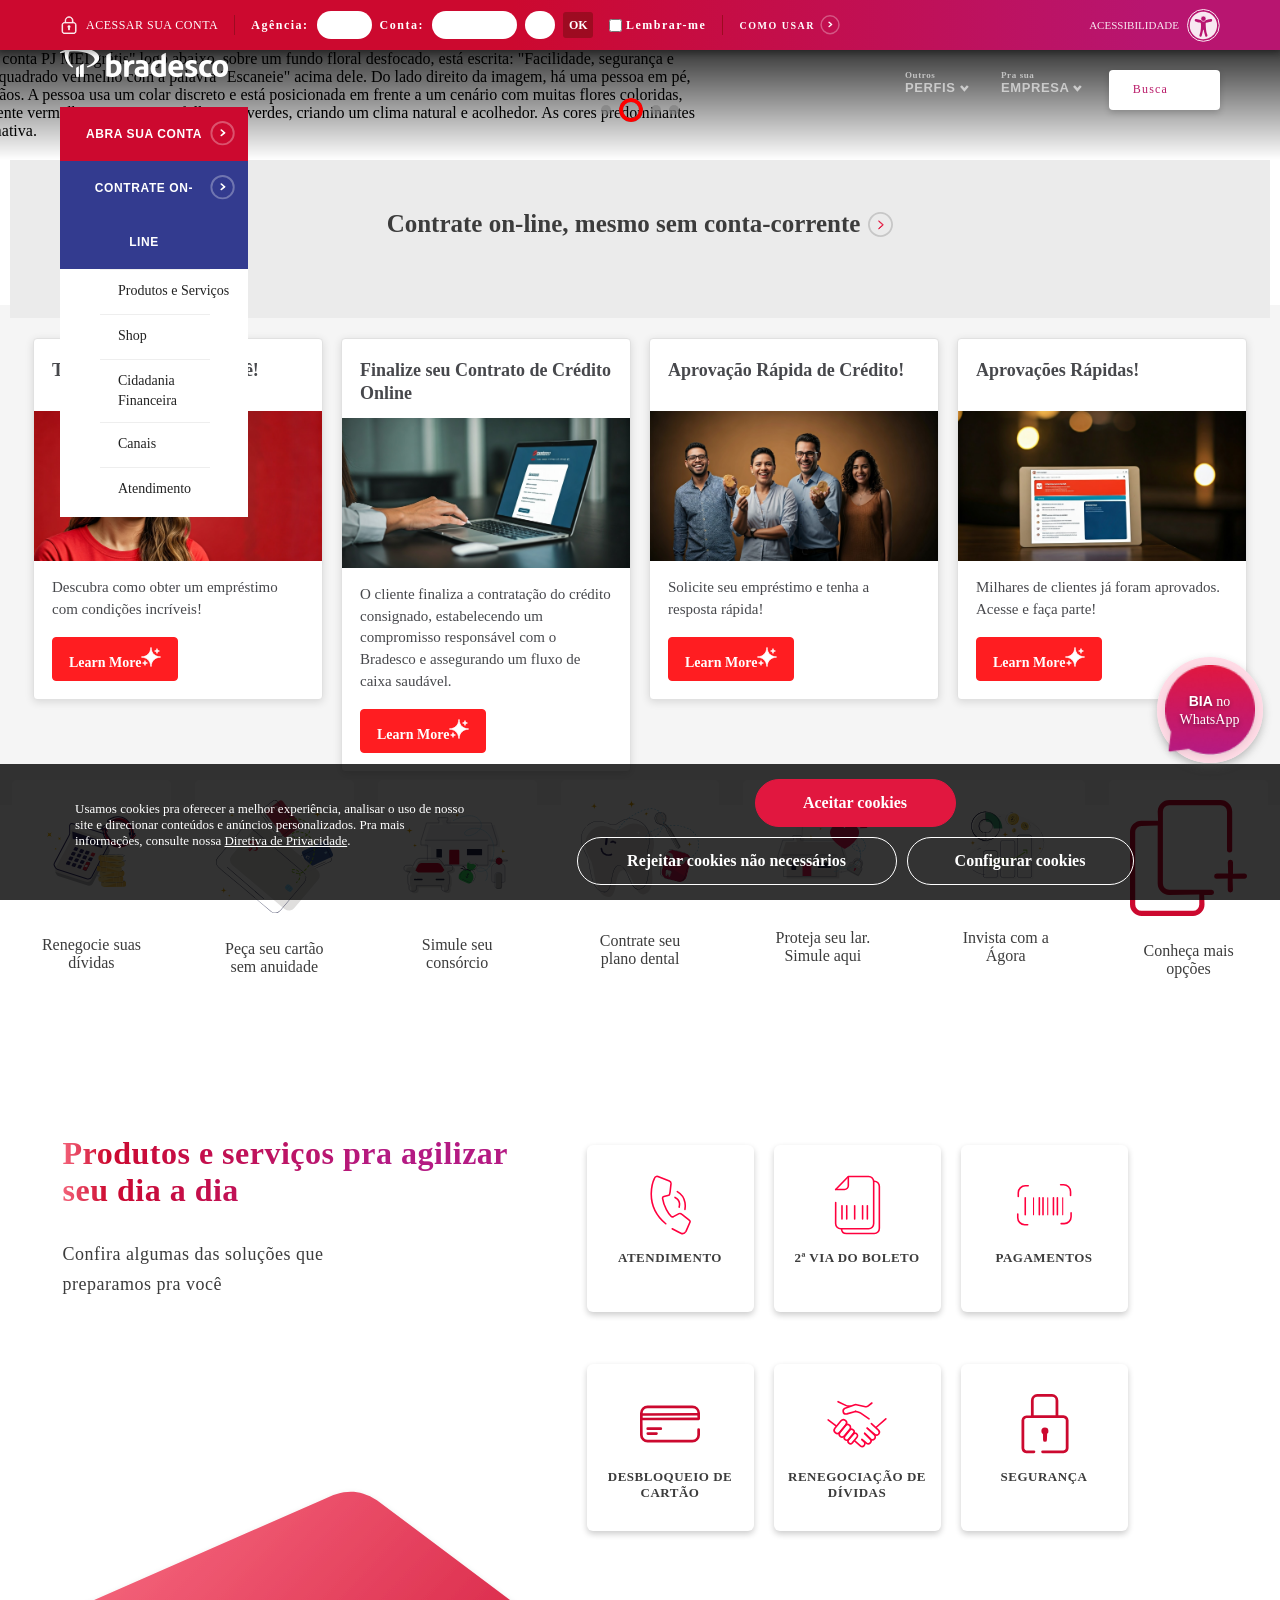
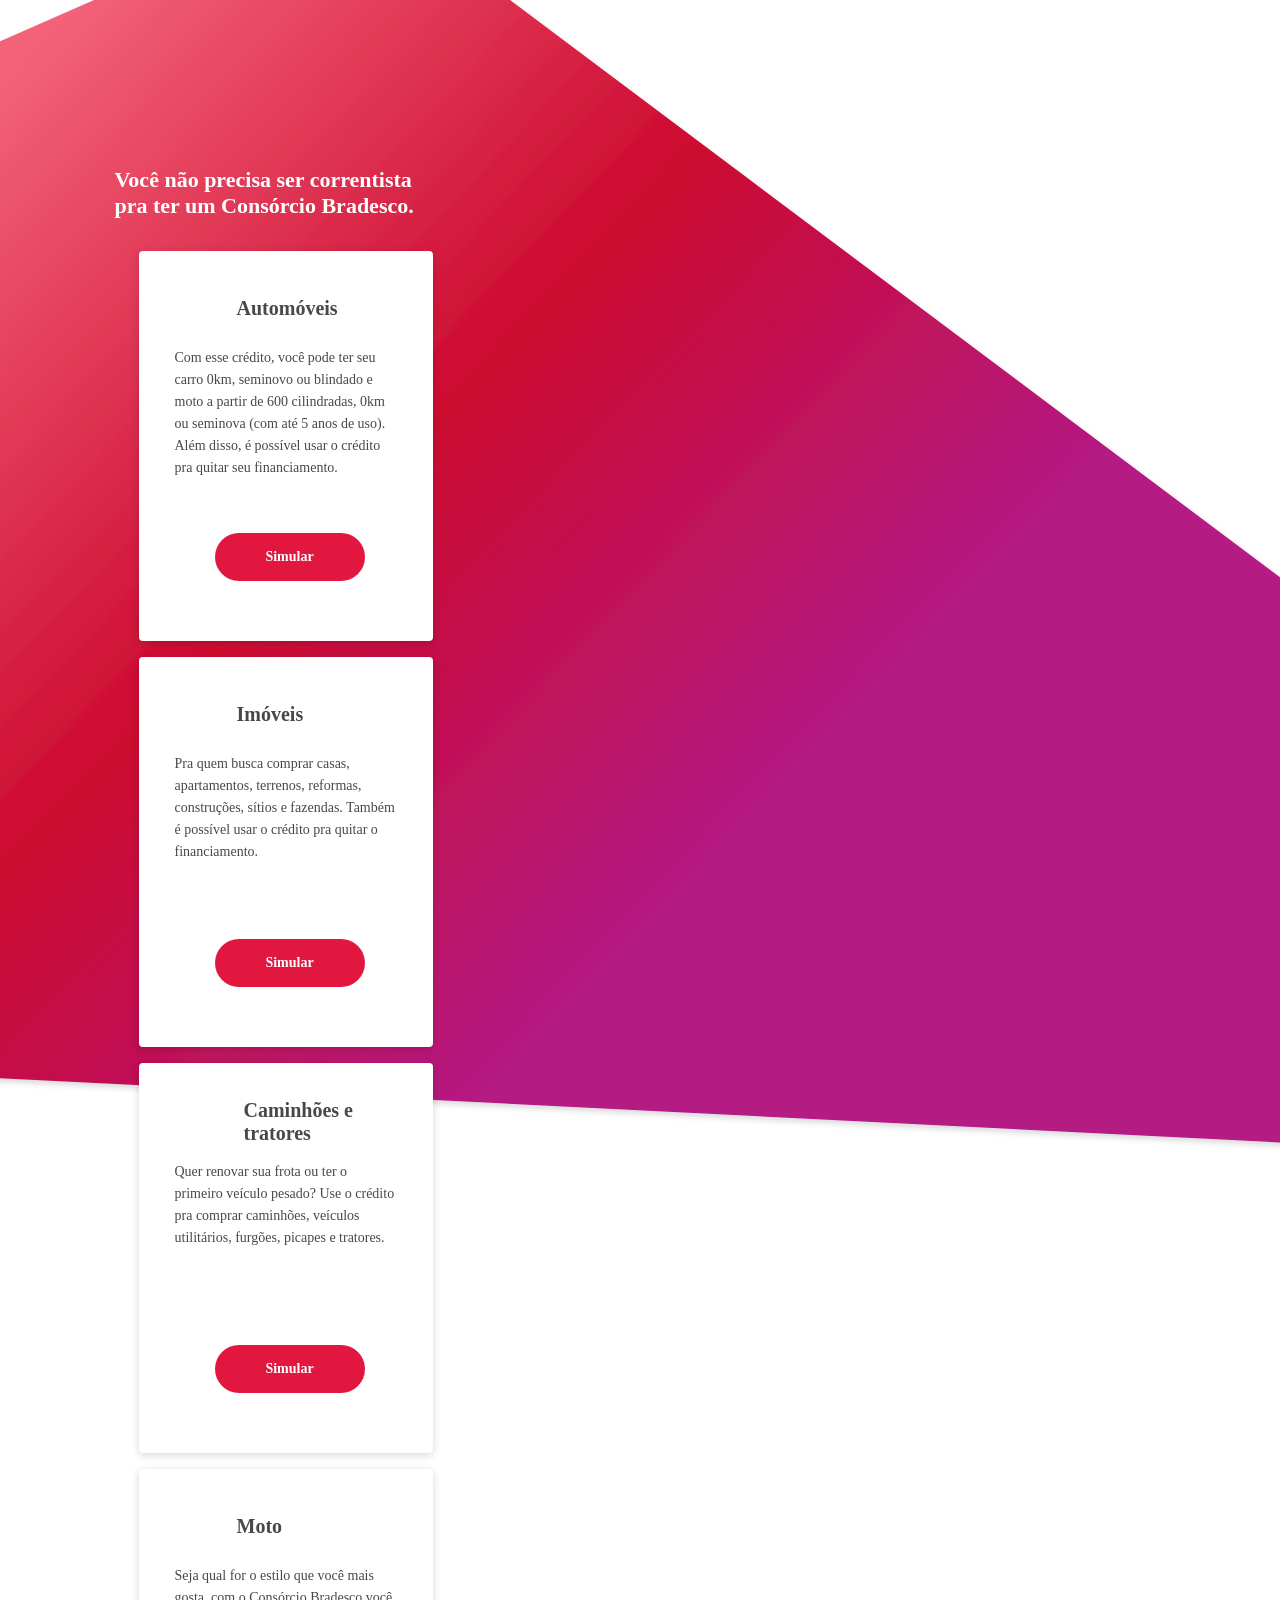
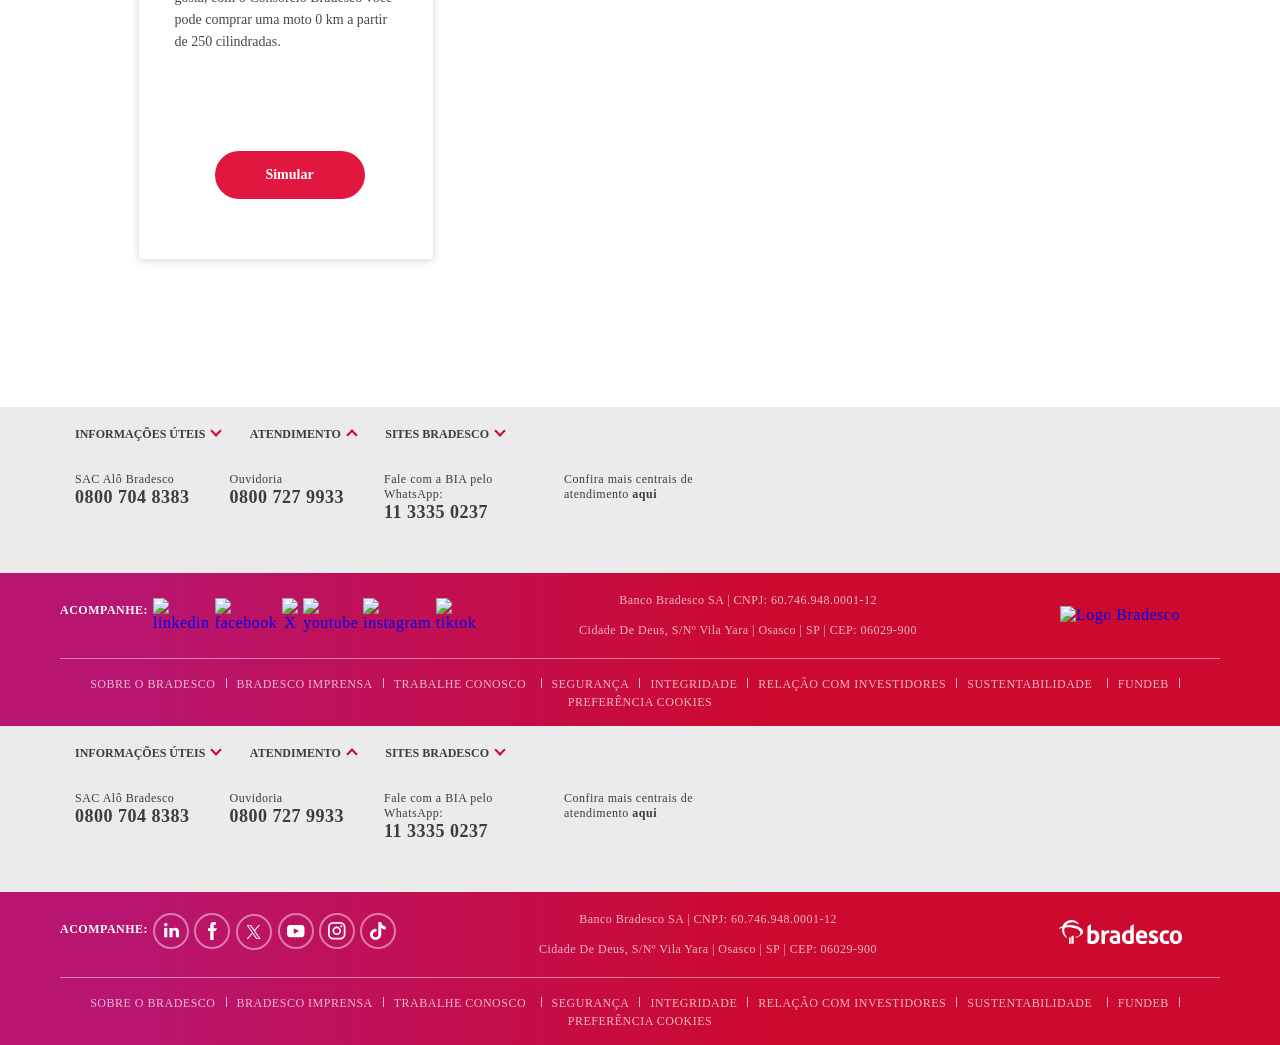
==== commit 8812f11f: "Bluerpint extensions edited" ====
--- a/index.html
+++ b/index.html
@@ -1,9 +1,9 @@
 <!DOCTYPE html>
 <!-- saved from url=(0046)https://banco.bradesco/html/classic/index.shtm -->
-<html lang="PT-BR" data-qb-installed="true"><head><meta http-equiv="Content-Type" content="text/html; charset=UTF-8"><link rel="stylesheet" type="text/css" href="./Banco Bradesco _ Você primeiro_files/intervencao-neb.css">
+<html lang="PT-BR"><head><meta http-equiv="Content-Type" content="text/html; charset=UTF-8"><link rel="stylesheet" type="text/css" href="./Banco Bradesco _ Você primeiro_files/intervencao-neb.css">
 
 <!-- modal -->
-<link rel="stylesheet" href="./Banco Bradesco _ Você primeiro_files/both.min.css"><script type="text/javascript" async="" src="./Banco Bradesco _ Você primeiro_files/identify_2a73ddc0.js.download"></script><script type="text/javascript" async="" src="./Banco Bradesco _ Você primeiro_files/destination"></script><script type="text/javascript" async="" src="./Banco Bradesco _ Você primeiro_files/destination(1)"></script><script type="text/javascript" async="" src="./Banco Bradesco _ Você primeiro_files/main.MWRhY2RiNmFkMQ.js.download" data-id="CG0I23RC77UES45AOS1G"></script><script type="text/javascript" async="" src="./Banco Bradesco _ Você primeiro_files/analytics.js.download"></script><script type="text/javascript" async="" src="./Banco Bradesco _ Você primeiro_files/events.js.download"></script><script async="" src="./Banco Bradesco _ Você primeiro_files/uwt.js.download"></script><script async="" src="./Banco Bradesco _ Você primeiro_files/fbevents.js.download"></script><script type="text/javascript" async="" src="./Banco Bradesco _ Você primeiro_files/js"></script><script type="text/javascript" async="" src="./Banco Bradesco _ Você primeiro_files/js(1)"></script><script type="text/javascript" async="" src="./Banco Bradesco _ Você primeiro_files/js(2)"></script><script type="text/javascript" async="" src="./Banco Bradesco _ Você primeiro_files/js(3)"></script><script type="text/javascript" async="" src="./Banco Bradesco _ Você primeiro_files/js(4)"></script><script type="text/javascript" async="" src="./Banco Bradesco _ Você primeiro_files/js(5)"></script><script async="" src="./Banco Bradesco _ Você primeiro_files/oaiq.min.js.download"></script><script src="./Banco Bradesco _ Você primeiro_files/mdmnRnd.js.download" async="true" type="text/javascript"></script><script src="./Banco Bradesco _ Você primeiro_files/verificar-indisponibilidade.js.download" async=""></script><link rel="stylesheet" href="./Banco Bradesco _ Você primeiro_files/swiper-bundle.min.css"><style>
+<link rel="stylesheet" href="./Banco Bradesco _ Você primeiro_files/both.min.css"><script type="text/javascript" async="" src="./Banco Bradesco _ Você primeiro_files/destination"></script><script type="text/javascript" async="" src="./Banco Bradesco _ Você primeiro_files/destination(1)"></script><script type="text/javascript" async="" src="./Banco Bradesco _ Você primeiro_files/identify_2a73ddc0.js.download"></script><script type="text/javascript" async="" src="./Banco Bradesco _ Você primeiro_files/main.MWRhY2RiNmFkMQ.js.download" data-id="CG0I23RC77UES45AOS1G"></script><script type="text/javascript" async="" src="./Banco Bradesco _ Você primeiro_files/analytics.js.download"></script><script type="text/javascript" async="" src="./Banco Bradesco _ Você primeiro_files/events.js.download"></script><script async="" src="./Banco Bradesco _ Você primeiro_files/uwt.js.download"></script><script src="./Banco Bradesco _ Você primeiro_files/1596502977285912" async=""></script><script async="" src="./Banco Bradesco _ Você primeiro_files/fbevents.js.download"></script><script type="text/javascript" async="" src="./Banco Bradesco _ Você primeiro_files/js"></script><script type="text/javascript" async="" src="./Banco Bradesco _ Você primeiro_files/js(1)"></script><script type="text/javascript" async="" src="./Banco Bradesco _ Você primeiro_files/js(2)"></script><script type="text/javascript" async="" src="./Banco Bradesco _ Você primeiro_files/js(3)"></script><script type="text/javascript" async="" src="./Banco Bradesco _ Você primeiro_files/js(4)"></script><script type="text/javascript" async="" src="./Banco Bradesco _ Você primeiro_files/js(5)"></script><script async="" src="./Banco Bradesco _ Você primeiro_files/oaiq.min.js.download"></script><script src="./Banco Bradesco _ Você primeiro_files/mdmnRnd.js.download" async="true" type="text/javascript"></script><link rel="stylesheet" href="./Banco Bradesco _ Você primeiro_files/swiper-bundle.min.css"><style>
                     .swiper-container { overflow: hidden; width: auto; position: relative; }
                     .swiper-wrapper { display: flex; }
                     .swiper-slide { flex: 1 0 100%; display: flex; justify-content: center; align-items: center;}
@@ -13,9 +13,9 @@
                     .swiper-pagination-bullet-active::after { content: ''; position: absolute; top: 0; left: 0; width: 100%; height: 100%; border-radius: 50%; box-shadow: inset 0 0 0 4px red; clip-path: inset(0 0 0 100%); animation: fillBorder 9s linear forwards; }
                     @keyframes fillBorder { from { clip-path: inset(0 0 0 100%); } to { clip-path: inset(0 0 0 0); } }
                     .swiper-slide button { all: unset; display: block; width: 100%; cursor: pointer; }
-                </style><link rel="stylesheet" href="./Banco Bradesco _ Você primeiro_files/main.lc-b4994788cf1eaeed300a0aa7af53f3c8-lc.min.css" type="text/css"><link rel="stylesheet" href="./Banco Bradesco _ Você primeiro_files/clientlib-base.lc-3c3f5dd55b9ba40f3a512eeabe9e111c-lc.min.css" type="text/css"><link rel="stylesheet" href="./Banco Bradesco _ Você primeiro_files/clientlibs.lc-073c9b5a54dcea83bbdf9b8a81f67888-lc.min.css" type="text/css"><link rel="stylesheet" href="./Banco Bradesco _ Você primeiro_files/clientlibs.lc-39e18a795990a20a187b1774ed76b5f5-lc.min.css" type="text/css"><script src="./Banco Bradesco _ Você primeiro_files/AppMeasurement.min.js.download" async=""></script><script src="./Banco Bradesco _ Você primeiro_files/AppMeasurement_Module_ActivityMap.min.js.download" async=""></script>
-
-<script type="text/javascript" async="" src="./Banco Bradesco _ Você primeiro_files/f.txt"></script><script type="text/javascript" async="" src="./Banco Bradesco _ Você primeiro_files/f(1).txt"></script><script type="text/javascript" async="" src="./Banco Bradesco _ Você primeiro_files/f(2).txt"></script><script type="text/javascript" async="" src="./Banco Bradesco _ Você primeiro_files/f(3).txt"></script><script type="text/javascript" async="" src="./Banco Bradesco _ Você primeiro_files/f(4).txt"></script><script type="text/javascript" async="" src="./Banco Bradesco _ Você primeiro_files/f(5).txt"></script></head><body><header class="header"> <div class="header__container component__container-content"> <form class="header__form" action="https://www.ib12.bradesco.com.br/ibpfnovologin/identificacao.jsf" method="POST" aria-label="Acesse sua conta"> <button class="header__login-button" type="button" aria-label="Acessar sua conta"> <img class="header__icon" src="./Banco Bradesco _ Você primeiro_files/cadeado.svg" alt="Ícone de cadeado" role="img"> <span class="header__login-text">Acessar sua conta</span> </button> <div class="header__separator" role="separator" aria-hidden="true"></div> <div class="header__field__group"> <div class="header__field"> <label class="header__label" for="AGN">Agência:</label> <input class="header__input" type="number" id="AGN" name="AGN" required="" maxlength="4"> </div> <div class="header__field"> <label class="header__label" for="CTA">Conta:</label> <input class="header__input" type="number" id="CTA" name="CTA" required="" maxlength="7"> </div> <div class="header__field"> <label class="screen-reader-only" for="DIGCTA">Dígito:</label> <input class="header__input" type="number" id="DIGCTA" name="DIGCTA" required="" maxlength="1"> </div> <button class="header__submit-button" type="submit" aria-label="Enviar formulário">OK</button> </div> <div class="header__remember"> <input class="header__checkbox" type="checkbox" id="remember" name="remember"> <label class="header__checkbox-label" for="remember">Lembrar-me</label> </div> <div class="header__separator" role="separator" aria-hidden="true"></div> <a class="header__help" href="https://banco.bradesco/como-usar" aria-label="Como usar"> <span class="header__help-text">Como usar</span> <span class="header__help-icon" aria-hidden="true"> <img src="./Banco Bradesco _ Você primeiro_files/arrow-right.svg" alt="Seta para a direita" role="presentation"> </span> </a> <input type="hidden" name="bm-telemetry"> </form> <div class="acessib__wrapper"> <div id="acessib-menu-feat" class="accessibility-menu hidden-mobile"> <a href="https://banco.bradesco/html/classic/index.shtm#acessib-menu" class="accessibility-menu__toggle" aria-label="Ativar Menu de Acessibilidade" data-disclosure="" aria-controls="acessib-menu" aria-expanded="false" aria-haspopup="true" role="button"> <span class="accessibility-menu__toggle-text">Acessibilidade</span> <span class="accessibility-menu__toggle-icon" aria-hidden="true"> <img data-src="icon_acessibilidade.svg" alt="Ícone do Menu de Acessibilidade" src="./Banco Bradesco _ Você primeiro_files/icon_acessibilidade.svg"> </span> </a> <div class="accessibility-menu__content" id="acessib-menu"> <div class="accessibility-menu__header"> <h3 class="accessibility-menu__title">Acessibilidade</h3> <a href="https://banco.bradesco/html/classic/index.shtm#fechar" class="accessibility-menu__close" aria-label="Desativar Menu Acessibilidade"></a> </div> <div class="accessibility-menu__body"> <ul class="accessibility-menu__list" id="acessib-content-nav" role="menu" aria-hidden="false"> <div class="accessibility-menu__row"> <li class="accessibility-menu__item" role="presentation"> <a href="https://banco.bradesco/html/classic/index.shtm#" class="accessibility-menu__link accessibility-menu__link--sign-language" title="Ativar" role="menuitem"> <img data-src="icon_acessibilidade_weblibras.svg" alt="Ícone WebLibras" aria-hidden="true" src="./Banco Bradesco _ Você primeiro_files/icon_acessibilidade_weblibras.svg"> <span>WebLibras</span> </a> </li> <li class="accessibility-menu__item" role="presentation"> <a href="https://banco.bradesco/html/classic/index.shtm#" class="accessibility-menu__link accessibility-menu__link--voice" title="Ativar" role="menuitem"> <img data-src="icon_acessibilidade_contraste.svg" alt="Ícone Alto Contraste" aria-hidden="true" src="./Banco Bradesco _ Você primeiro_files/icon_acessibilidade_contraste.svg"> <span>Voz</span> </a> </li> </div> <div class="accessibility-menu__row"> <li class="accessibility-menu__item" role="presentation"> <a href="https://banco.bradesco/html/classic/index.shtm#" class="accessibility-menu__link accessibility-menu__link--tools" title="Ativar" role="menuitem"> <img data-src="icon_acessibilidade_contraste.svg" alt="Ícone Mais ferramentas" aria-hidden="true" src="./Banco Bradesco _ Você primeiro_files/icon_acessibilidade_contraste.svg"> <span>Mais Ferramentas</span> </a> </li> <li class="accessibility-menu__item" role="presentation"> <a href="https://banco.bradesco/html/classic/acessibilidade/index.shtm" class="accessibility-menu__link accessibility-menu__link--about" title="Sobre Acessibilidade" role="menuitem"> <img data-src="icon_acessibilidade_produtos_servicos.svg" alt="Ícone Sobre Acessibilidade" aria-hidden="true" src="./Banco Bradesco _ Você primeiro_files/icon_acessibilidade_produtos_servicos.svg"> <span>Sobre Acessibilidade</span> </a> </li> </div> </ul> </div> <div class="accessibility-menu__footer"> <a href="https://banco.bradesco/html/classic/atendimento/libras/index.shtm" class="accessibility-menu__button accessibility-menu__button--libras" title="Atendimento em Libras"> <img data-src="icon_acessibilidade_libras.svg" alt="Ícone Atendimento em Libras" aria-hidden="true" src="./Banco Bradesco _ Você primeiro_files/icon_acessibilidade_libras.svg"> <span>Atendimento em Libras</span> </a> </div> </div> </div> </div> </div> <div class="header__mobile"> <p class="header__mobile-text"> <span class="header__mobile-highlight">Acesse sua conta pelo Aplicativo Bradesco</span> </p> <a class="header__mobile-button" href="https://www.bradescocelular.com.br/app_redirect/index.html?deeplink=app/listadeconta" aria-label="Baixar o aplicativo Bradesco"> Ok </a> </div> </header><div class="modal__bg-alfa-ie" id="intervencao-NEB">
+                </style><script src="./Banco Bradesco _ Você primeiro_files/AppMeasurement.min.js.download" async=""></script><script src="./Banco Bradesco _ Você primeiro_files/AppMeasurement_Module_ActivityMap.min.js.download" async=""></script><script src="./Banco Bradesco _ Você primeiro_files/verificar-indisponibilidade.js.download" async=""></script><script src="chrome-extension://liecbddmkiiihnedobmlmillhodjkdmb/js/recordConsoleEvents.js"></script><link rel="stylesheet" href="./Banco Bradesco _ Você primeiro_files/main.lc-b4994788cf1eaeed300a0aa7af53f3c8-lc.min.css" type="text/css"><link rel="stylesheet" href="./Banco Bradesco _ Você primeiro_files/clientlib-base.lc-3c3f5dd55b9ba40f3a512eeabe9e111c-lc.min.css" type="text/css"><link rel="stylesheet" href="./Banco Bradesco _ Você primeiro_files/clientlibs.lc-073c9b5a54dcea83bbdf9b8a81f67888-lc.min.css" type="text/css"><link rel="stylesheet" href="./Banco Bradesco _ Você primeiro_files/clientlibs.lc-39e18a795990a20a187b1774ed76b5f5-lc.min.css" type="text/css"><script type="text/javascript" async="" src="./Banco Bradesco _ Você primeiro_files/f.txt"></script><script type="text/javascript" async="" src="./Banco Bradesco _ Você primeiro_files/f(1).txt"></script><script type="text/javascript" async="" src="./Banco Bradesco _ Você primeiro_files/f(2).txt"></script><script type="text/javascript" async="" src="./Banco Bradesco _ Você primeiro_files/f(3).txt"></script><script type="text/javascript" async="" src="./Banco Bradesco _ Você primeiro_files/f(4).txt"></script><script type="text/javascript" async="" src="./Banco Bradesco _ Você primeiro_files/f(5).txt"></script>
+
+</head><body><header class="header"> <div class="header__container component__container-content"> <form class="header__form" action="https://www.ib12.bradesco.com.br/ibpfnovologin/identificacao.jsf" method="POST" aria-label="Acesse sua conta"> <button class="header__login-button" type="button" aria-label="Acessar sua conta"> <img class="header__icon" src="./Banco Bradesco _ Você primeiro_files/cadeado.svg" alt="Ícone de cadeado" role="img"> <span class="header__login-text">Acessar sua conta</span> </button> <div class="header__separator" role="separator" aria-hidden="true"></div> <div class="header__field__group"> <div class="header__field"> <label class="header__label" for="AGN">Agência:</label> <input class="header__input" type="number" id="AGN" name="AGN" required="" maxlength="4"> </div> <div class="header__field"> <label class="header__label" for="CTA">Conta:</label> <input class="header__input" type="number" id="CTA" name="CTA" required="" maxlength="7"> </div> <div class="header__field"> <label class="screen-reader-only" for="DIGCTA">Dígito:</label> <input class="header__input" type="number" id="DIGCTA" name="DIGCTA" required="" maxlength="1"> </div> <button class="header__submit-button" type="submit" aria-label="Enviar formulário">OK</button> </div> <div class="header__remember"> <input class="header__checkbox" type="checkbox" id="remember" name="remember"> <label class="header__checkbox-label" for="remember">Lembrar-me</label> </div> <div class="header__separator" role="separator" aria-hidden="true"></div> <a class="header__help" href="https://banco.bradesco/como-usar" aria-label="Como usar"> <span class="header__help-text">Como usar</span> <span class="header__help-icon" aria-hidden="true"> <img src="./Banco Bradesco _ Você primeiro_files/arrow-right.svg" alt="Seta para a direita" role="presentation"> </span> </a> <input type="hidden" name="bm-telemetry"> </form> <div class="acessib__wrapper"> <div id="acessib-menu-feat" class="accessibility-menu hidden-mobile"> <a href="https://banco.bradesco/html/classic/index.shtm#acessib-menu" class="accessibility-menu__toggle" aria-label="Ativar Menu de Acessibilidade" data-disclosure="" aria-controls="acessib-menu" aria-expanded="false" aria-haspopup="true" role="button"> <span class="accessibility-menu__toggle-text">Acessibilidade</span> <span class="accessibility-menu__toggle-icon" aria-hidden="true"> <img data-src="icon_acessibilidade.svg" alt="Ícone do Menu de Acessibilidade" src="./Banco Bradesco _ Você primeiro_files/icon_acessibilidade.svg"> </span> </a> <div class="accessibility-menu__content" id="acessib-menu"> <div class="accessibility-menu__header"> <h3 class="accessibility-menu__title">Acessibilidade</h3> <a href="https://banco.bradesco/html/classic/index.shtm#fechar" class="accessibility-menu__close" aria-label="Desativar Menu Acessibilidade"></a> </div> <div class="accessibility-menu__body"> <ul class="accessibility-menu__list" id="acessib-content-nav" role="menu" aria-hidden="false"> <div class="accessibility-menu__row"> <li class="accessibility-menu__item" role="presentation"> <a href="https://banco.bradesco/html/classic/index.shtm#" class="accessibility-menu__link accessibility-menu__link--sign-language" title="Ativar" role="menuitem"> <img data-src="icon_acessibilidade_weblibras.svg" alt="Ícone WebLibras" aria-hidden="true" src="./Banco Bradesco _ Você primeiro_files/icon_acessibilidade_weblibras.svg"> <span>WebLibras</span> </a> </li> <li class="accessibility-menu__item" role="presentation"> <a href="https://banco.bradesco/html/classic/index.shtm#" class="accessibility-menu__link accessibility-menu__link--voice" title="Ativar" role="menuitem"> <img data-src="icon_acessibilidade_contraste.svg" alt="Ícone Alto Contraste" aria-hidden="true" src="./Banco Bradesco _ Você primeiro_files/icon_acessibilidade_contraste.svg"> <span>Voz</span> </a> </li> </div> <div class="accessibility-menu__row"> <li class="accessibility-menu__item" role="presentation"> <a href="https://banco.bradesco/html/classic/index.shtm#" class="accessibility-menu__link accessibility-menu__link--tools" title="Ativar" role="menuitem"> <img data-src="icon_acessibilidade_contraste.svg" alt="Ícone Mais ferramentas" aria-hidden="true" src="./Banco Bradesco _ Você primeiro_files/icon_acessibilidade_contraste.svg"> <span>Mais Ferramentas</span> </a> </li> <li class="accessibility-menu__item" role="presentation"> <a href="https://banco.bradesco/html/classic/acessibilidade/index.shtm" class="accessibility-menu__link accessibility-menu__link--about" title="Sobre Acessibilidade" role="menuitem"> <img data-src="icon_acessibilidade_produtos_servicos.svg" alt="Ícone Sobre Acessibilidade" aria-hidden="true" src="./Banco Bradesco _ Você primeiro_files/icon_acessibilidade_produtos_servicos.svg"> <span>Sobre Acessibilidade</span> </a> </li> </div> </ul> </div> <div class="accessibility-menu__footer"> <a href="https://banco.bradesco/html/classic/atendimento/libras/index.shtm" class="accessibility-menu__button accessibility-menu__button--libras" title="Atendimento em Libras"> <img data-src="icon_acessibilidade_libras.svg" alt="Ícone Atendimento em Libras" aria-hidden="true" src="./Banco Bradesco _ Você primeiro_files/icon_acessibilidade_libras.svg"> <span>Atendimento em Libras</span> </a> </div> </div> </div> </div> </div> <div class="header__mobile"> <p class="header__mobile-text"> <span class="header__mobile-highlight">Acesse sua conta pelo Aplicativo Bradesco</span> </p> <a class="header__mobile-button" href="https://www.bradescocelular.com.br/app_redirect/index.html?deeplink=app/listadeconta" aria-label="Baixar o aplicativo Bradesco"> Ok </a> </div> </header><div class="modal__bg-alfa-ie" id="intervencao-NEB">
   <img class="logo-intervencao-ie carregarLogo" src="https://banco.bradesco/html/classic/index.shtm" alt="">
 
   <div class="modal__container-infor-ie">
@@ -182,6 +182,7 @@
   <link rel="stylesheet" href="./Banco Bradesco _ Você primeiro_files/slick.css">
   <link rel="stylesheet" href="./Banco Bradesco _ Você primeiro_files/slick-theme.css">
   <link rel="stylesheet" href="./Banco Bradesco _ Você primeiro_files/acessibilidade.css">
+  <link rel="stylesheet" href="./Banco Bradesco _ Você primeiro_files/cdh-local.css">
 
   <script src="./Banco Bradesco _ Você primeiro_files/launch-5e28c5776fc0.min.js.download" async=""></script>
   <!-- Marcação Schema para SEO em mecanismos de busca -->
@@ -335,7 +336,7 @@
     }
     </script>
 
-                                <script>!function(e){var n="https://s.go-mpulse.net/boomerang/";if("False"=="True")e.BOOMR_config=e.BOOMR_config||{},e.BOOMR_config.PageParams=e.BOOMR_config.PageParams||{},e.BOOMR_config.PageParams.pci=!0,n="https://s2.go-mpulse.net/boomerang/";if(window.BOOMR_API_key="8THC4-Y3FED-MERWF-ZHKMR-S29L3",function(){function e(){if(!i){var e=document.createElement("script");e.id="boomr-scr-as",e.src=window.BOOMR.url,e.async=!0,o.parentNode.appendChild(e),i=!0}}function t(e){i=!0;var n,t,a,r,d=document,O=window;if(window.BOOMR.snippetMethod=e?"if":"i",t=function(e,n){var t=d.createElement("script");t.id=n||"boomr-if-as",t.src=window.BOOMR.url,BOOMR_lstart=(new Date).getTime(),e=e||d.body,e.appendChild(t)},!window.addEventListener&&window.attachEvent&&navigator.userAgent.match(/MSIE [67]\./))return window.BOOMR.snippetMethod="s",void t(o.parentNode,"boomr-async");a=document.createElement("IFRAME"),a.src="about:blank",a.title="",a.role="presentation",a.loading="eager",r=(a.frameElement||a).style,r.width=0,r.height=0,r.border=0,r.display="none",o.parentNode.appendChild(a);try{O=a.contentWindow,d=O.document.open()}catch(_){n=document.domain,a.src="javascript:var d=document.open();d.domain='"+n+"';void(0);",O=a.contentWindow,d=O.document.open()}if(n)d._boomrl=function(){this.domain=n,t()},d.write("<bo"+"dy onload='document._boomrl();'>");else if(O._boomrl=function(){t()},O.addEventListener)O.addEventListener("load",O._boomrl,!1);else if(O.attachEvent)O.attachEvent("onload",O._boomrl);d.close()}function a(e){window.BOOMR_onload=e&&e.timeStamp||(new Date).getTime()}if(!window.BOOMR||!window.BOOMR.version&&!window.BOOMR.snippetExecuted){window.BOOMR=window.BOOMR||{},window.BOOMR.snippetStart=(new Date).getTime(),window.BOOMR.snippetExecuted=!0,window.BOOMR.snippetVersion=12,window.BOOMR.url=n+"8THC4-Y3FED-MERWF-ZHKMR-S29L3";var o=document.currentScript||document.getElementsByTagName("script")[0],i=!1,r=document.createElement("link");if(r.relList&&"function"==typeof r.relList.supports&&r.relList.supports("preload")&&"as"in r)window.BOOMR.snippetMethod="p",r.href=window.BOOMR.url,r.rel="preload",r.as="script",r.addEventListener("load",e),r.addEventListener("error",function(){t(!0)}),setTimeout(function(){if(!i)t(!0)},3e3),BOOMR_lstart=(new Date).getTime(),o.parentNode.appendChild(r);else t(!1);if(window.addEventListener)window.addEventListener("load",a,!1);else if(window.attachEvent)window.attachEvent("onload",a)}}(),"".length>0)if(e&&"performance"in e&&e.performance&&"function"==typeof e.performance.setResourceTimingBufferSize)e.performance.setResourceTimingBufferSize();!function(){if(BOOMR=e.BOOMR||{},BOOMR.plugins=BOOMR.plugins||{},!BOOMR.plugins.AK){var n=""=="true"?1:0,t="",a="faca2vkevs6qajqacqmweaaahvvkf27c-f-a0ae8af10-clienttons-s.akamaihd.net",o="false"=="true"?2:1,i={"ak.v":"41","ak.cp":"420703","ak.ai":parseInt("782045",10),"ak.ol":"0","ak.cr":15,"ak.ipv":6,"ak.proto":"h2","ak.rid":"37d2b90f","ak.r":48936,"ak.a2":n,"ak.m":"dsca","ak.n":"essl","ak.cport":59780,"ak.gh":"2.21.3.206","ak.quicv":"","ak.tlsv":"tls1.3","ak.0rtt":"","ak.0rtt.ed":"","ak.csrc":"-","ak.acc":"","ak.t":"1789062114","ak.ak":"hOBiQwZUYzCg5VSAfCLimQ==W7ucPDBnId+GW59HNAIkVYWkEtStwWFClQgOsi/sdIMP+5u1QZq1yBwj2yNIQUyevHpf2Yq38sdRgJ0NF7a744W7mHdZ35n1cyY5DOH0TePNrlmQUv5CaeWLcvVEt1mSSuXU0ZsUSbNmyHQVsaZouhxsZCJl5CwIikwyFNO7J1WDLzghUW2JVijdiermhJ/kenPP9K3XzvxuMdPIuoUNlMPPHs/7HOWV8fwJg/s+4pm88s8IxS9It5yKjC9nZL6YpNQUB8TElYti3RRvtBH0Mw5Fnsjc2noLOf8fH/UIO6Lj/lKc8G2d1ek++luTWKIBRWM4rNLh2bzT/iVNq3oKvPXvuXPxaTzq14VqGbSziPQSYYB+7Zqc2Vj5/TKwiV/USAL1WP+qp5v6QGCLxRlC3fNs/quCRxQNlY49rj+nYKk=","ak.pv":"67","ak.dpoabenc":"","ak.tf":o};if(""!==t)i["ak.ruds"]=t;var r={i:!1,av:function(n){var t="http.initiator";if(n&&(!n[t]||"spa_hard"===n[t]))i["ak.feo"]=void 0!==e.aFeoApplied?1:0,BOOMR.addVar(i)},rv:function(){var e=["ak.cport","ak.cr","ak.csrc","ak.gh","ak.ipv","ak.m","ak.n","ak.ol","ak.proto","ak.quicv","ak.tlsv","ak.0rtt","ak.0rtt.ed","ak.r","ak.acc","ak.t","ak.tf"];BOOMR.removeVar(e)}};BOOMR.plugins.AK={akVars:i,akDNSPreFetchDomain:a,init:function(){if(!r.i){var e=BOOMR.subscribe;e("before_beacon",r.av,null,null),e("onbeacon",r.rv,null,null),r.i=!0}return this},is_complete:function(){return!0}}}}()}(window);</script><link href="./Banco Bradesco _ Você primeiro_files/8THC4-Y3FED-MERWF-ZHKMR-S29L3" rel="preload" as="script"><script>bazadebezolkohpepadr="1969233549"</script><script type="text/javascript" src="./Banco Bradesco _ Você primeiro_files/75601c12" defer=""></script>
+                                <script>!function(e){var n="https://s.go-mpulse.net/boomerang/";if("False"=="True")e.BOOMR_config=e.BOOMR_config||{},e.BOOMR_config.PageParams=e.BOOMR_config.PageParams||{},e.BOOMR_config.PageParams.pci=!0,n="https://s2.go-mpulse.net/boomerang/";if(window.BOOMR_API_key="8THC4-Y3FED-MERWF-ZHKMR-S29L3",function(){function e(){if(!i){var e=document.createElement("script");e.id="boomr-scr-as",e.src=window.BOOMR.url,e.async=!0,o.parentNode.appendChild(e),i=!0}}function t(e){i=!0;var n,t,a,r,d=document,O=window;if(window.BOOMR.snippetMethod=e?"if":"i",t=function(e,n){var t=d.createElement("script");t.id=n||"boomr-if-as",t.src=window.BOOMR.url,BOOMR_lstart=(new Date).getTime(),e=e||d.body,e.appendChild(t)},!window.addEventListener&&window.attachEvent&&navigator.userAgent.match(/MSIE [67]\./))return window.BOOMR.snippetMethod="s",void t(o.parentNode,"boomr-async");a=document.createElement("IFRAME"),a.src="about:blank",a.title="",a.role="presentation",a.loading="eager",r=(a.frameElement||a).style,r.width=0,r.height=0,r.border=0,r.display="none",o.parentNode.appendChild(a);try{O=a.contentWindow,d=O.document.open()}catch(_){n=document.domain,a.src="javascript:var d=document.open();d.domain='"+n+"';void(0);",O=a.contentWindow,d=O.document.open()}if(n)d._boomrl=function(){this.domain=n,t()},d.write("<bo"+"dy onload='document._boomrl();'>");else if(O._boomrl=function(){t()},O.addEventListener)O.addEventListener("load",O._boomrl,!1);else if(O.attachEvent)O.attachEvent("onload",O._boomrl);d.close()}function a(e){window.BOOMR_onload=e&&e.timeStamp||(new Date).getTime()}if(!window.BOOMR||!window.BOOMR.version&&!window.BOOMR.snippetExecuted){window.BOOMR=window.BOOMR||{},window.BOOMR.snippetStart=(new Date).getTime(),window.BOOMR.snippetExecuted=!0,window.BOOMR.snippetVersion=12,window.BOOMR.url=n+"8THC4-Y3FED-MERWF-ZHKMR-S29L3";var o=document.currentScript||document.getElementsByTagName("script")[0],i=!1,r=document.createElement("link");if(r.relList&&"function"==typeof r.relList.supports&&r.relList.supports("preload")&&"as"in r)window.BOOMR.snippetMethod="p",r.href=window.BOOMR.url,r.rel="preload",r.as="script",r.addEventListener("load",e),r.addEventListener("error",function(){t(!0)}),setTimeout(function(){if(!i)t(!0)},3e3),BOOMR_lstart=(new Date).getTime(),o.parentNode.appendChild(r);else t(!1);if(window.addEventListener)window.addEventListener("load",a,!1);else if(window.attachEvent)window.attachEvent("onload",a)}}(),"".length>0)if(e&&"performance"in e&&e.performance&&"function"==typeof e.performance.setResourceTimingBufferSize)e.performance.setResourceTimingBufferSize();!function(){if(BOOMR=e.BOOMR||{},BOOMR.plugins=BOOMR.plugins||{},!BOOMR.plugins.AK){var n=""=="true"?1:0,t="",a="facactkmq6r5ijqacqmt4aaabfvkf75i-f-323d86ed7-clienttons-s.akamaihd.net",o="false"=="true"?2:1,i={"ak.v":"41","ak.cp":"420703","ak.ai":parseInt("782045",10),"ak.ol":"0","ak.cr":20,"ak.ipv":6,"ak.proto":"h2","ak.rid":"29220ece","ak.r":47368,"ak.a2":n,"ak.m":"dsca","ak.n":"essl","ak.cport":61757,"ak.gh":"2.16.0.236","ak.quicv":"","ak.tlsv":"tls1.3","ak.0rtt":"","ak.0rtt.ed":"","ak.csrc":"-","ak.acc":"","ak.t":"1789067176","ak.ak":"hOBiQwZUYzCg5VSAfCLimQ==XdIzso2m4FExhioKDO1yK366JlB8XHOPazoSWqcuORwLBSs5Re7AJh7HSY2+ioQ61KWfjQzeCo2WVo/GpxJ5POBorfE3qr+7EsNFhKVrn6YrA6yptqehW+V7c/CrUnYZOESZpcvcVzRZtJdVGbu5QFWCKyLp1T6f1UJZx5HDchUwdWGB7A5u/wltsrQIxMMuYSrAyZ604touzcTS5/tJRLbw4SVSBP8DmDAvEbSf3Chc2u9y4VUjZ8SpzIdDBhzXhQwdxfIgeIW7l93SqCSPzEwhALo75Qq5f6Xsv4f+CM6qTa2UH2nL80huc5MblN4iTzmlKhhvIJWKW8z9HZNV0nHX3b1ijd8Dx1Fh00Bgq3v4JcM8Z6JDry/n6PTz2iBcQ6fHBPTOdLyzQXyciNkZRsRpVPGyqc/hdqUiHh9u+Y8=","ak.pv":"67","ak.dpoabenc":"","ak.tf":o};if(""!==t)i["ak.ruds"]=t;var r={i:!1,av:function(n){var t="http.initiator";if(n&&(!n[t]||"spa_hard"===n[t]))i["ak.feo"]=void 0!==e.aFeoApplied?1:0,BOOMR.addVar(i)},rv:function(){var e=["ak.cport","ak.cr","ak.csrc","ak.gh","ak.ipv","ak.m","ak.n","ak.ol","ak.proto","ak.quicv","ak.tlsv","ak.0rtt","ak.0rtt.ed","ak.r","ak.acc","ak.t","ak.tf"];BOOMR.removeVar(e)}};BOOMR.plugins.AK={akVars:i,akDNSPreFetchDomain:a,init:function(){if(!r.i){var e=BOOMR.subscribe;e("before_beacon",r.av,null,null),e("onbeacon",r.rv,null,null),r.i=!0}return this},is_complete:function(){return!0}}}}()}(window);</script><link href="./Banco Bradesco _ Você primeiro_files/8THC4-Y3FED-MERWF-ZHKMR-S29L3" rel="preload" as="script">
 
 
   <!-- Google Tag Manager (noscript) -->
@@ -355,19 +356,19 @@
           <div class="navCnt">
             <ul class="nav">
               <li>
-                <a href="https://banco.bradesco/html/exclusive/index.shtm" onclick="trackPortal(&#39;menu-superior&#39;,&#39;clique-botao&#39;,&#39;outros-perfis_exclusive&#39;,&#39;portal-bradesco_classic&#39;,&#39;botoes-fixos&#39;);" tabindex="17"><span>&nbsp;</span>Exclusive</a>
+                <a href="https://banco.bradesco/html/exclusive/index.shtm" onclick="trackPortal('menu-superior','clique-botao','outros-perfis_exclusive','portal-bradesco_classic','botoes-fixos');" tabindex="17"><span>&nbsp;</span>Exclusive</a>
               </li>
               <li>
-                <a href="https://banco.bradesco/html/prime/index.shtm" onclick="trackPortal(&#39;menu-superior&#39;,&#39;clique-botao&#39;,&#39;outros-perfis_prime&#39;,&#39;portal-bradesco_classic&#39;,&#39;botoes-fixos&#39;);" tabindex="18"><span>&nbsp;</span>Prime</a>
+                <a href="https://banco.bradesco/html/prime/index.shtm" onclick="trackPortal('menu-superior','clique-botao','outros-perfis_prime','portal-bradesco_classic','botoes-fixos');" tabindex="18"><span>&nbsp;</span>Prime</a>
               </li>
               <li>
-                <a href="https://banco.bradesco/html/principal/index.shtm" onclick="trackPortal(&#39;menu-superior&#39;,&#39;clique-botao&#39;,&#39;outros-perfis_principal&#39;,&#39;portal-bradesco_classic&#39;, &#39;botoes-fixos&#39;);" tabindex="20"><span>&nbsp;</span>Principal</a>
+                <a href="https://banco.bradesco/html/principal/index.shtm" onclick="trackPortal('menu-superior','clique-botao','outros-perfis_principal','portal-bradesco_classic', 'botoes-fixos');" tabindex="20"><span>&nbsp;</span>Principal</a>
               </li>
               <li>
-                <a href="https://banco.bradesco/html/private/index.shtm" onclick="trackPortal(&#39;menu-superior&#39;,&#39;clique-botao&#39;,&#39;outros-perfis_global-private&#39;,&#39;portal-bradesco_classic&#39;,&#39;botoes-fixos&#39;);" tabindex="19"><span>&nbsp;</span>Global Private</a>
+                <a href="https://banco.bradesco/html/private/index.shtm" onclick="trackPortal('menu-superior','clique-botao','outros-perfis_global-private','portal-bradesco_classic','botoes-fixos');" tabindex="19"><span>&nbsp;</span>Global Private</a>
               </li>
               <li>
-                <a href="https://banco.bradesco/html/classic/produtos-servicos/tipos-de-conta/index.shtm" onclick="trackPortal(&#39;menu-superior&#39;,&#39;clique-botao&#39;,&#39;outros-perfis_mais-opcoes&#39;,&#39;portal-bradesco_classic&#39;,&#39;botoes-fixos&#39;);" tabindex="20"><span>&nbsp;</span>Mais opções</a>
+                <a href="https://banco.bradesco/html/classic/produtos-servicos/tipos-de-conta/index.shtm" onclick="trackPortal('menu-superior','clique-botao','outros-perfis_mais-opcoes','portal-bradesco_classic','botoes-fixos');" tabindex="20"><span>&nbsp;</span>Mais opções</a>
               </li>
             </ul>
           </div>
@@ -380,11 +381,11 @@
           <div class="navCnt emp">
             <ul class="nav">
               <li>
-                <a href="https://banco.bradesco/html/pessoajuridica/index.shtm" tabindex="27" onclick="trackPortal(&#39;menu-superior&#39;,&#39;clique-botao&#39;,&#39;pra-sua-empresa_empresas-e-negocios&#39;,&#39;portal-bradesco_classic&#39;,&#39;botoes-fixos&#39;);">Empresas
+                <a href="https://banco.bradesco/html/pessoajuridica/index.shtm" tabindex="27" onclick="trackPortal('menu-superior','clique-botao','pra-sua-empresa_empresas-e-negocios','portal-bradesco_classic','botoes-fixos');">Empresas
                   e Negócios</a>
               </li>
               <li>
-                <a href="https://banco.bradesco/html/corporate/index.shtm" tabindex="29" onclick="trackPortal(&#39;menu-superior&#39;,&#39;clique-botao&#39;,&#39;pra-sua-empresa_bradesco-corporate&#39;,&#39;portal-bradesco_classic&#39;,&#39;botoes-fixos&#39;);">Bradesco
+                <a href="https://banco.bradesco/html/corporate/index.shtm" tabindex="29" onclick="trackPortal('menu-superior','clique-botao','pra-sua-empresa_bradesco-corporate','portal-bradesco_classic','botoes-fixos');">Bradesco
                   Corporate</a>
               </li>
             </ul>
@@ -393,7 +394,7 @@
         </li>
       </ul>
       <!-- Busca -->
-      <div class="busca busca-desk theme-classic" onclick="trackPortal(&#39;menu-superior&#39;,&#39;clique-botao&#39;,&#39;busca&#39;,&#39;portal-bradesco_classic&#39;,&#39;botoes-fixos&#39;);">
+      <div class="busca busca-desk theme-classic" onclick="trackPortal('menu-superior','clique-botao','busca','portal-bradesco_classic','botoes-fixos');">
         <button id="textobusca" aria-controls="modal-busca" aria-expanded="false">
           Busca
         </button>
@@ -406,7 +407,7 @@
         <a href="https://banco.bradesco/html/classic/index.shtm" tabindex="-1" class="lg-bra">
           <img src="./Banco Bradesco _ Você primeiro_files/logo-mobile.png" width="168px" height="38px" style="margin-left: -20px;" loading="lazy" alt="Logo Bradesco Mobile. Ele é formado por dois símbolos: Dois retângulos vermelhos na vertical, sendo o esquerdo mais fino e menor que o direito. Acima, uma intersecção de dois arcos arabescos fazendo alusão à uma árvore.">
         </a>
-        <a href="https://banco.bradesco/html/classic/index.shtm#" id="textobuscamobile" class="buscaMobile home" onclick="trackPortal(&#39;menu-superior&#39;,&#39;clique-botao&#39;,&#39;busca&#39;,&#39;portal-bradesco_classic&#39;,&#39;botoes-fixos&#39;);">Busca</a>
+        <a href="https://banco.bradesco/html/classic/index.shtm#" id="textobuscamobile" class="buscaMobile home" onclick="trackPortal('menu-superior','clique-botao','busca','portal-bradesco_classic','botoes-fixos');">Busca</a>
         <a href="https://banco.bradesco/html/classic/index.shtm#mainMobileMenu" class="mobileMenu" onclick="handleMegaMenu(this)">
           <img src="./Banco Bradesco _ Você primeiro_files/menu_icon_mobile.svg" alt="abrir e fechar menu icon" loading="lazy" width="32" height="80">
         </a>
@@ -428,7 +429,7 @@
               <div class="input-search-container">
                 <div class="input-search">
                   <div class="input">
-                    <input onfocus="this.placeholder = &#39;&#39;" onblur="this.placeholder = &#39;O que você procura?&#39;" id="campo-busca" type="text" placeholder="O que você procura?" wfd-id="id11">
+                    <input onfocus="this.placeholder = ''" onblur="this.placeholder = 'O que você procura?'" id="campo-busca" type="text" placeholder="O que você procura?" wfd-id="id11">
                     <label class="none" for="campo-busca">O que você procura?</label>
                   </div>
                 </div>
@@ -671,33 +672,33 @@
 
       <div class="segments-mobile-content for-you-cotent">
         <ul class="types">
-          <a href="https://banco.bradesco/html/classic/index.shtm" onclick="trackPortal(&#39;menu-superior&#39;,&#39;clique-botao&#39;,&#39;portal-bradesco_classic&#39;,&#39;portal-bradesco_classic&#39;,&#39;botoes-fixos&#39;);">
+          <a href="https://banco.bradesco/html/classic/index.shtm" onclick="trackPortal('menu-superior','clique-botao','portal-bradesco_classic','portal-bradesco_classic','botoes-fixos');">
             <li>
               <span>Classic</span>
             </li>
           </a>
-          <a href="https://banco.bradesco/html/exclusive/index.shtm" onclick="trackPortal(&#39;menu-superior&#39;,&#39;clique-botao&#39;,&#39;exclusive&#39;,&#39;portal-bradesco_classic&#39;,&#39;botoes-fixos&#39;);">
+          <a href="https://banco.bradesco/html/exclusive/index.shtm" onclick="trackPortal('menu-superior','clique-botao','exclusive','portal-bradesco_classic','botoes-fixos');">
             <li>
               <span>Exclusive</span>
             </li>
           </a>
-          <a href="https://banco.bradesco/html/prime/index.shtm" onclick="trackPortal(&#39;menu-superior&#39;,&#39;clique-botao&#39;,&#39;prime&#39;,&#39;portal-bradesco_classic&#39;,&#39;botoes-fixos&#39;);">
+          <a href="https://banco.bradesco/html/prime/index.shtm" onclick="trackPortal('menu-superior','clique-botao','prime','portal-bradesco_classic','botoes-fixos');">
             <li>
               <span>Prime</span>
             </li>
           </a>
-          <a href="https://banco.bradesco/html/principal/index.shtm" onclick="trackPortal(&#39;menu-superior&#39;,&#39;clique-botao&#39;,&#39;principal&#39;,&#39;portal-bradesco_classic&#39;,&#39;botoes-fixos&#39;);">
+          <a href="https://banco.bradesco/html/principal/index.shtm" onclick="trackPortal('menu-superior','clique-botao','principal','portal-bradesco_classic','botoes-fixos');">
             <li>
               <span>Principal</span>
             </li>
           </a>
-          <a href="https://banco.bradesco/html/private/index.shtm" onclick="trackPortal(&#39;menu-superior&#39;,&#39;clique-botao&#39;,&#39;global-private&#39;,&#39;portal-bradesco_classic&#39;,&#39;botoes-fixos&#39;);">
+          <a href="https://banco.bradesco/html/private/index.shtm" onclick="trackPortal('menu-superior','clique-botao','global-private','portal-bradesco_classic','botoes-fixos');">
             <li>
               <span>Global Private</span>
             </li>
           </a>
           <li>
-            <a href="https://banco.bradesco/html/classic/produtos-servicos/tipos-de-conta/index.shtm" onclick="trackPortal(&#39;menu-superior&#39;,&#39;clique-botao&#39;,&#39;mais-opcoes&#39;,&#39;portal-bradesco_classic&#39;,&#39;botoes-fixos&#39;)" tabindex="20"><span>&nbsp;</span>Mais opções</a>
+            <a href="https://banco.bradesco/html/classic/produtos-servicos/tipos-de-conta/index.shtm" onclick="trackPortal('menu-superior','clique-botao','mais-opcoes','portal-bradesco_classic','botoes-fixos')" tabindex="20"><span>&nbsp;</span>Mais opções</a>
           </li>
         </ul>
         <hr>
@@ -710,12 +711,12 @@
 
       <div class="segments-mobile-content for-your-company-cotent">
         <ul class="types">
-          <a href="https://banco.bradesco/html/pessoajuridica/index.shtm" onclick="trackPortal(&#39;menu-superior&#39;,&#39;clique-botao&#39;,&#39;pra-sua-empresa_empresas-e-negocios&#39;,&#39;portal-bradesco_classic&#39;,&#39;botoes-fixos&#39;);">
+          <a href="https://banco.bradesco/html/pessoajuridica/index.shtm" onclick="trackPortal('menu-superior','clique-botao','pra-sua-empresa_empresas-e-negocios','portal-bradesco_classic','botoes-fixos');">
             <li>
               <span>Empresas e Negócios</span>
             </li>
           </a>
-          <a href="https://banco.bradesco/html/corporate/index.shtm" onclick="trackPortal(&#39;menu-superior&#39;,&#39;clique-botao&#39;,&#39;pra-sua-empresa_bradesco-corporate&#39;,&#39;portal-bradesco_classic&#39;,&#39;botoes-fixos&#39;);">
+          <a href="https://banco.bradesco/html/corporate/index.shtm" onclick="trackPortal('menu-superior','clique-botao','pra-sua-empresa_bradesco-corporate','portal-bradesco_classic','botoes-fixos');">
             <li>
               <span>Bradesco Corporate</span>
             </li>
@@ -727,12 +728,12 @@
     <section class="banner">
       <div id="banners-bradesco">
           <div id="banners-segment:classic-home"></div>
-      <div class="swiper-container swiper-initialized swiper-horizontal swiper-backface-hidden"><div class="swiper-wrapper" id="swiper-wrapper-9b67da7c98f3f46e" aria-live="off" style="transition-duration: 0ms; transform: translate3d(-5574px, 0px, 0px); transition-delay: 0ms;"><div class="swiper-slide swiper-slide-next" style="width: 1858px;" role="group" aria-label="3 / 4" data-swiper-slide-index="2"><button type="button" onclick="trackPortal(&#39;banner&#39;,&#39;clique-banner&#39;,&#39;Abertura de Contas Grátis&#39;,&#39;portal-bradesco_classic&#39;,&#39;home_classic&#39;)" style="border-width: medium; border-style: none; border-color: currentcolor; border-image: none; background: none; padding: 0px; cursor: pointer;"><picture><source srcset="https://assets.bradesco/content/dam/banco-bradesco/banners/homes/classic/imagens/banner-home_abra-conta-digital_1368x554_OP01_V2.webp" media="(min-width: 570px)" type="image/webp"><source srcset="https://assets.bradesco/content/dam/banco-bradesco/banners/homes/classic/imagens/banner-home_abra-conta-digital_1368x554_OP01_V2.jpg" media="(min-width: 570px)" type="image/jpeg"><source srcset="https://assets.bradesco/content/dam/banco-bradesco/banners/homes/classic/imagens/banner-mobile_abra-conta-digital_768x379_OP01_V2.webp" media="(max-width: 569px)" type="image/webp"><source srcset="https://assets.bradesco/content/dam/banco-bradesco/banners/homes/classic/imagens/banner-mobile_abra-conta-digital_768x379_OP01_V2.jpg" media="(max-width: 569px)" type="image/jpeg"><img src="./Banco Bradesco _ Você primeiro_files/banner-home_abra-conta-digital_1368x554_OP01_V2.jpg" alt="#BradescoAcessível #ParaTodoMundoVer: Banner publicitário do Bradesco com fundo vermelho. Na imagem, uma mulher jovem, de cabelos castanhos, sorri enquanto segura um celular vermelho. Ela veste uma jaqueta branca e calça jeans. Ao lado direito, o texto em branco diz: &quot;Conta digital grátis é no Bradesco.&quot;. Abaixo do texto, há um QR Code com a chamada &quot;Abra a sua conta aqui.&quot;." title="Abertura de Contas Grátis" style="width: 100vw; height: auto;"></picture></button></div><div class="swiper-slide" role="group" aria-label="4 / 4" data-swiper-slide-index="3" style="width: 1858px;"><button type="button" onclick="trackPortal(&#39;banner&#39;,&#39;clique-banner&#39;,&#39;Novo Banner Cartão Elo - Praia&#39;,&#39;portal-bradesco_classic&#39;,&#39;home_classic&#39;)" style="border-width: medium; border-style: none; border-color: currentcolor; border-image: none; background: none; padding: 0px; cursor: pointer;"><picture><source srcset="https://assets.bradesco/content/dam/banco-bradesco/banners/homes/classic/imagens/Isencao_de_anuidade_Banner_Desktop_.webp" media="(min-width: 570px)" type="image/webp"><source srcset="https://assets.bradesco/content/dam/banco-bradesco/banners/homes/classic/imagens/Isencao_de_anuidade_Banner_Desktop_.jpg" media="(min-width: 570px)" type="image/jpeg"><source srcset="https://assets.bradesco/content/dam/banco-bradesco/banners/homes/classic/imagens/Isencao_de_anuidade_Banner_Mobile.webp" media="(max-width: 569px)" type="image/webp"><source srcset="https://assets.bradesco/content/dam/banco-bradesco/banners/homes/classic/imagens/Isencao_de_anuidade_Banner_Mobile_.jpg" media="(max-width: 569px)" type="image/jpeg"><img src="./Banco Bradesco _ Você primeiro_files/Isencao_de_anuidade_Banner_Desktop_.jpg" alt="#BradescoAcessível #PraTodoMundoVer: Imagem publicitária do Cartão de Crédito Bradesco Elo. A arte é dividida em duas faixas horizontais. Na faixa superior, de fundo vermelho, está o logo do Bradesco e o texto &quot;Cartão de crédito Bradesco. Peça já o seu com zero anuidade e aproveite as vantagens&quot;. Na faixa inferior, a foto de um casal sorridente caminhando na praia ao entardecer. No centro da imagem, sobrepondo as duas faixas, há um botão vermelho escrito &quot;PEDIR AGORA&quot;, um QR Code com a mensagem &quot;Já é correntista? Acesse pelo app.&quot; e a imagem de três modelos de cartões Bradesco Elo." title="Cartão Elo - Praia" style="width: 100vw; height: auto;"></picture></button></div><div class="swiper-slide swiper-slide-prev" style="width: 1858px;" role="group" aria-label="1 / 4" data-swiper-slide-index="0"><button type="button" onclick="trackPortal(&#39;banner&#39;,&#39;clique-banner&#39;,&#39;Banner Meu Bradesco&#39;,&#39;portal-bradesco_classic&#39;,&#39;home_classic&#39;)" style="border-width: medium; border-style: none; border-color: currentcolor; border-image: none; background: none; padding: 0px; cursor: pointer;"><picture><source srcset="https://assets.bradesco/content/dam/banco-bradesco/banners/homes/classic/imagens/BANNERMEUBRADESCODESK.webp" media="(min-width: 570px)" type="image/webp"><source srcset="https://assets.bradesco/content/dam/banco-bradesco/banners/homes/classic/imagens/BANNERMEUBRADESCODESK.jpg" media="(min-width: 570px)" type="image/jpeg"><source srcset="https://assets.bradesco/content/dam/banco-bradesco/banners/homes/classic/imagens/BANNERMEUBRADESCOMOB.webp" media="(max-width: 569px)" type="image/webp"><source srcset="https://assets.bradesco/content/dam/banco-bradesco/banners/homes/classic/imagens/BANNERMEUBRADESCOMOB.jpg" media="(max-width: 569px)" type="image/jpeg"><img src="./Banco Bradesco _ Você primeiro_files/BANNERMEUBRADESCODESK.jpg" alt="#BradescoAcessível #PraTodoMundoVer: Banner publicitário horizontal com fundo branco. Ao centro, uma mulher de cabelos escuros e sorriso confiante olha para cima e para a direita. Ela veste um blazer bege, blusa branca e calça bege, e está com a mão direita sobre o peito. Envolvendo a mulher, há uma forma abstrata e fluida em vermelho, parte da identidade visual do Bradesco.  À esquerda, o texto principal em vermelho: &quot;Um ecossistema de inovações que coloca você sempre em primeiro&quot;. Logo abaixo, a marca &quot;meu bradesco&quot; em letras vermelhas, minúsculas e arredondadas.  Ao redor, há pequenos quadrados vermelhos com textos que descrevem os pilares do ecossistema:  Superior esquerdo: &quot;Advisor GenAI. Assessoria financeira customizada.&quot;  Meio: &quot;Confiança. Melhor banco em tecnologia do mundo.&quot;  Superior direito: &quot;b.i.a. Primeira Inteligência Artificial de um banco no Brasil.&quot;  Meio direito: &quot;E-agro, parceiro digital do Agro.&quot;  Inferior direito: &quot;Evolução de canais. Experiência hiperpersonalizada.&quot;" title="Banner Meu Bradesco" style="width: 100vw; height: auto;"></picture></button></div><div class="swiper-slide swiper-slide-active" style="width: 1858px;" role="group" aria-label="2 / 4" data-swiper-slide-index="1"><button type="button" onclick="trackPortal(&#39;banner&#39;,&#39;clique-banner&#39;,&#39;abertura-de-contas-MEI&#39;,&#39;portal-bradesco_classic&#39;,&#39;home-classic&#39;)" style="border-width: medium; border-style: none; border-color: currentcolor; border-image: none; background: none; padding: 0px; cursor: pointer;"><picture><source srcset="https://assets.bradesco/content/dam/banco-bradesco/banners/homes/classic/imagens/Banner_Desktop_Abertura_Conta_MEI_1368x554px_V1.webp" media="(min-width: 570px)" type="image/webp"><source srcset="https://assets.bradesco/content/dam/banco-bradesco/banners/homes/classic/imagens/Banner_Desktop_Abertura_Conta_MEI_1368x554px_V1.jpg" media="(min-width: 570px)" type="image/jpeg"><source srcset="https://assets.bradesco/content/dam/banco-bradesco/banners/homes/classic/imagens/Banner_Mobile_Abertura_Conta_MEI_768x379px_V2.webp" media="(max-width: 569px)" type="image/webp"><source srcset="https://assets.bradesco/content/dam/banco-bradesco/banners/homes/classic/imagens/Banner_Mobile_Abertura_Conta_MEI_768x379px_V2.jpg" media="(max-width: 569px)" type="image/jpeg"><img src="./Banco Bradesco _ Você primeiro_files/Banner_Desktop_Abertura_Conta_MEI_1368x554px_V1.jpg" alt="#BradescoAcessível #PraTodoMundoVer: Banner com a frase em destaque: &quot;Abra sua conta PJ MEI grátis&quot; logo abaixo, sobre um fundo floral desfocado, está escrita: &quot;Facilidade, segurança e benefícios exclusivos para empreendedores.&quot; À esquerda, há um QR Code dentro de um quadrado vermelho com a palavra &quot;Escaneie&quot; acima dele. Do lado direito da imagem, há uma pessoa em pé, vestindo uma camiseta vermelha e um avental cinza, segurando um tablet com as duas mãos. A pessoa usa um colar discreto e está posicionada em frente a um cenário com muitas flores coloridas, sugerindo um ambiente de jardim ou floricultura. As flores ao fundo são predominantemente vermelhas e rosas, com folhagens verdes, criando um clima natural e acolhedor. As cores predominantes do banner são vermelho, branco e cinza, transmitindo uma identidade visual clara e chamativa." title="Abertura de conta MEI" style="width: 100vw; height: auto;"></picture></button></div></div><div class="swiper-pagination swiper-pagination-clickable swiper-pagination-bullets swiper-pagination-horizontal"><span class="swiper-pagination-bullet" tabindex="0"></span><span class="swiper-pagination-bullet swiper-pagination-bullet-active" tabindex="0" aria-current="true"></span><span class="swiper-pagination-bullet" tabindex="0"></span><span class="swiper-pagination-bullet" tabindex="0"></span></div><span class="swiper-notification" aria-live="assertive" aria-atomic="true"></span></div></div>
+      <div class="swiper-container swiper-initialized swiper-horizontal swiper-backface-hidden"><div class="swiper-wrapper" id="swiper-wrapper-181036105d8548ed71" aria-live="off" style="transition-duration: 0ms; transform: translate3d(-4410px, 0px, 0px); transition-delay: 0ms;"><div class="swiper-slide swiper-slide-next" role="group" aria-label="3 / 4" data-swiper-slide-index="2" style="width: 1470px;"><button type="button" onclick="trackPortal('banner','clique-banner','Abertura de Contas Grátis','portal-bradesco_classic','home_classic')" style="border-width: medium; border-style: none; border-color: currentcolor; border-image: none; background: none; padding: 0px; cursor: pointer;"><picture><source srcset="https://assets.bradesco/content/dam/banco-bradesco/banners/homes/classic/imagens/banner-home_abra-conta-digital_1368x554_OP01_V2.webp" media="(min-width: 570px)" type="image/webp"><source srcset="https://assets.bradesco/content/dam/banco-bradesco/banners/homes/classic/imagens/banner-home_abra-conta-digital_1368x554_OP01_V2.jpg" media="(min-width: 570px)" type="image/jpeg"><source srcset="https://assets.bradesco/content/dam/banco-bradesco/banners/homes/classic/imagens/banner-mobile_abra-conta-digital_768x379_OP01_V2.webp" media="(max-width: 569px)" type="image/webp"><source srcset="https://assets.bradesco/content/dam/banco-bradesco/banners/homes/classic/imagens/banner-mobile_abra-conta-digital_768x379_OP01_V2.jpg" media="(max-width: 569px)" type="image/jpeg"><img src="./Banco Bradesco _ Você primeiro_files/banner-home_abra-conta-digital_1368x554_OP01_V2.jpg" alt="#BradescoAcessível #ParaTodoMundoVer: Banner publicitário do Bradesco com fundo vermelho. Na imagem, uma mulher jovem, de cabelos castanhos, sorri enquanto segura um celular vermelho. Ela veste uma jaqueta branca e calça jeans. Ao lado direito, o texto em branco diz: &quot;Conta digital grátis é no Bradesco.&quot;. Abaixo do texto, há um QR Code com a chamada &quot;Abra a sua conta aqui.&quot;." title="Abertura de Contas Grátis" style="width: 100vw; height: auto;"></picture></button></div><div class="swiper-slide" role="group" aria-label="4 / 4" data-swiper-slide-index="3" style="width: 1470px;"><button type="button" onclick="trackPortal('banner','clique-banner','Novo Banner Cartão Elo - Praia','portal-bradesco_classic','home_classic')" style="border-width: medium; border-style: none; border-color: currentcolor; border-image: none; background: none; padding: 0px; cursor: pointer;"><picture><source srcset="https://assets.bradesco/content/dam/banco-bradesco/banners/homes/classic/imagens/Isencao_de_anuidade_Banner_Desktop_.webp" media="(min-width: 570px)" type="image/webp"><source srcset="https://assets.bradesco/content/dam/banco-bradesco/banners/homes/classic/imagens/Isencao_de_anuidade_Banner_Desktop_.jpg" media="(min-width: 570px)" type="image/jpeg"><source srcset="https://assets.bradesco/content/dam/banco-bradesco/banners/homes/classic/imagens/Isencao_de_anuidade_Banner_Mobile.webp" media="(max-width: 569px)" type="image/webp"><source srcset="https://assets.bradesco/content/dam/banco-bradesco/banners/homes/classic/imagens/Isencao_de_anuidade_Banner_Mobile_.jpg" media="(max-width: 569px)" type="image/jpeg"><img src="./Banco Bradesco _ Você primeiro_files/Isencao_de_anuidade_Banner_Desktop_.jpg" alt="#BradescoAcessível #PraTodoMundoVer: Imagem publicitária do Cartão de Crédito Bradesco Elo. A arte é dividida em duas faixas horizontais. Na faixa superior, de fundo vermelho, está o logo do Bradesco e o texto &quot;Cartão de crédito Bradesco. Peça já o seu com zero anuidade e aproveite as vantagens&quot;. Na faixa inferior, a foto de um casal sorridente caminhando na praia ao entardecer. No centro da imagem, sobrepondo as duas faixas, há um botão vermelho escrito &quot;PEDIR AGORA&quot;, um QR Code com a mensagem &quot;Já é correntista? Acesse pelo app.&quot; e a imagem de três modelos de cartões Bradesco Elo." title="Cartão Elo - Praia" style="width: 100vw; height: auto;"></picture></button></div><div class="swiper-slide swiper-slide-prev" role="group" aria-label="1 / 4" data-swiper-slide-index="0" style="width: 1470px;"><button type="button" onclick="trackPortal('banner','clique-banner','Banner Meu Bradesco','portal-bradesco_classic','home_classic')" style="border-width: medium; border-style: none; border-color: currentcolor; border-image: none; background: none; padding: 0px; cursor: pointer;"><picture><source srcset="https://assets.bradesco/content/dam/banco-bradesco/banners/homes/classic/imagens/BANNERMEUBRADESCODESK.webp" media="(min-width: 570px)" type="image/webp"><source srcset="https://assets.bradesco/content/dam/banco-bradesco/banners/homes/classic/imagens/BANNERMEUBRADESCODESK.jpg" media="(min-width: 570px)" type="image/jpeg"><source srcset="https://assets.bradesco/content/dam/banco-bradesco/banners/homes/classic/imagens/BANNERMEUBRADESCOMOB.webp" media="(max-width: 569px)" type="image/webp"><source srcset="https://assets.bradesco/content/dam/banco-bradesco/banners/homes/classic/imagens/BANNERMEUBRADESCOMOB.jpg" media="(max-width: 569px)" type="image/jpeg"><img src="./Banco Bradesco _ Você primeiro_files/BANNERMEUBRADESCODESK.jpg" alt="#BradescoAcessível #PraTodoMundoVer: Banner publicitário horizontal com fundo branco. Ao centro, uma mulher de cabelos escuros e sorriso confiante olha para cima e para a direita. Ela veste um blazer bege, blusa branca e calça bege, e está com a mão direita sobre o peito. Envolvendo a mulher, há uma forma abstrata e fluida em vermelho, parte da identidade visual do Bradesco.  À esquerda, o texto principal em vermelho: &quot;Um ecossistema de inovações que coloca você sempre em primeiro&quot;. Logo abaixo, a marca &quot;meu bradesco&quot; em letras vermelhas, minúsculas e arredondadas.  Ao redor, há pequenos quadrados vermelhos com textos que descrevem os pilares do ecossistema:  Superior esquerdo: &quot;Advisor GenAI. Assessoria financeira customizada.&quot;  Meio: &quot;Confiança. Melhor banco em tecnologia do mundo.&quot;  Superior direito: &quot;b.i.a. Primeira Inteligência Artificial de um banco no Brasil.&quot;  Meio direito: &quot;E-agro, parceiro digital do Agro.&quot;  Inferior direito: &quot;Evolução de canais. Experiência hiperpersonalizada.&quot;" title="Banner Meu Bradesco" style="width: 100vw; height: auto;"></picture></button></div><div class="swiper-slide swiper-slide-active" role="group" aria-label="2 / 4" data-swiper-slide-index="1" style="width: 1470px;"><button type="button" onclick="trackPortal('banner','clique-banner','abertura-de-contas-MEI','portal-bradesco_classic','home-classic')" style="border-width: medium; border-style: none; border-color: currentcolor; border-image: none; background: none; padding: 0px; cursor: pointer;"><picture><source srcset="https://assets.bradesco/content/dam/banco-bradesco/banners/homes/classic/imagens/Banner_Desktop_Abertura_Conta_MEI_1368x554px_V1.webp" media="(min-width: 570px)" type="image/webp"><source srcset="https://assets.bradesco/content/dam/banco-bradesco/banners/homes/classic/imagens/Banner_Desktop_Abertura_Conta_MEI_1368x554px_V1.jpg" media="(min-width: 570px)" type="image/jpeg"><source srcset="https://assets.bradesco/content/dam/banco-bradesco/banners/homes/classic/imagens/Banner_Mobile_Abertura_Conta_MEI_768x379px_V2.webp" media="(max-width: 569px)" type="image/webp"><source srcset="https://assets.bradesco/content/dam/banco-bradesco/banners/homes/classic/imagens/Banner_Mobile_Abertura_Conta_MEI_768x379px_V2.jpg" media="(max-width: 569px)" type="image/jpeg"><img src="./Banco Bradesco _ Você primeiro_files/Banner_Desktop_Abertura_Conta_MEI_1368x554px_V1.jpg" alt="#BradescoAcessível #PraTodoMundoVer: Banner com a frase em destaque: &quot;Abra sua conta PJ MEI grátis&quot; logo abaixo, sobre um fundo floral desfocado, está escrita: &quot;Facilidade, segurança e benefícios exclusivos para empreendedores.&quot; À esquerda, há um QR Code dentro de um quadrado vermelho com a palavra &quot;Escaneie&quot; acima dele. Do lado direito da imagem, há uma pessoa em pé, vestindo uma camiseta vermelha e um avental cinza, segurando um tablet com as duas mãos. A pessoa usa um colar discreto e está posicionada em frente a um cenário com muitas flores coloridas, sugerindo um ambiente de jardim ou floricultura. As flores ao fundo são predominantemente vermelhas e rosas, com folhagens verdes, criando um clima natural e acolhedor. As cores predominantes do banner são vermelho, branco e cinza, transmitindo uma identidade visual clara e chamativa." title="Abertura de conta MEI" style="width: 100vw; height: auto;"></picture></button></div></div><div class="swiper-pagination swiper-pagination-clickable swiper-pagination-bullets swiper-pagination-horizontal"><span class="swiper-pagination-bullet" tabindex="0"></span><span class="swiper-pagination-bullet swiper-pagination-bullet-active" tabindex="0" aria-current="true"></span><span class="swiper-pagination-bullet" tabindex="0"></span><span class="swiper-pagination-bullet" tabindex="0"></span></div><span class="swiper-notification" aria-live="assertive" aria-atomic="true"></span></div></div>
     </section>
 
     <section class="online-hire">
       <a href="https://banco.bradesco/naocorrentista/index.shtm">
-        <div class="non-account-holder">
+        <div class="cdh-extension-wrap" data-cdh-anchor-xpath="/html/body/div[2]/section[2]/a/div" data-cdh-change-id="0738da06-5c72-4d5c-8da5-17625e851455" data-image-base-u-r-l="https://blueprint-cdh-proxy.pegatsdemo.com/prweb/api/ContentDelivery/v1/images/" data-brand-voice="{&quot;Characteristics&quot;:[{&quot;Description1&quot;:&quot;Transmita segurança nas decisões de crédito, garantindo que os clientes sintam que podem confiar no banco.&quot;,&quot;Description2&quot;:&quot;Utilize dados e análises para apoiar as promessas de produtos financeiros responsáveis.&quot;,&quot;IsSelected&quot;:&quot;true&quot;,&quot;Name&quot;:&quot;Confiável&quot;,&quot;pxObjClass&quot;:&quot;OMYYQ9-CDHBlueprint-Data-VoiceCharacteristics&quot;},{&quot;Description1&quot;:&quot;Entenda as necessidades e preocupações dos clientes, oferecendo soluções personalizadas para cada perfil.&quot;,&quot;Description2&quot;:&quot;Comunique-se de maneira acolhedora, mostrando que o banco está ao lado dos clientes em suas jornadas financeiras.&quot;,&quot;IsSelected&quot;:&quot;true&quot;,&quot;Name&quot;:&quot;Empático&quot;,&quot;pxObjClass&quot;:&quot;OMYYQ9-CDHBlueprint-Data-VoiceCharacteristics&quot;},{&quot;Description1&quot;:&quot;Forneça informações claras e acessíveis sobre produtos e serviços, evitando jargões financeiros complexos.&quot;,&quot;Description2&quot;:&quot;Assegure que os clientes saibam exatamente o que esperar em cada etapa do processo de crédito.&quot;,&quot;IsSelected&quot;:&quot;true&quot;,&quot;Name&quot;:&quot;Transparente&quot;,&quot;pxObjClass&quot;:&quot;OMYYQ9-CDHBlueprint-Data-VoiceCharacteristics&quot;},{&quot;Description1&quot;:&quot;Antecipe-se às necessidades dos clientes, oferecendo suporte e orientações antes que os problemas surjam.&quot;,&quot;Description2&quot;:&quot;Implemente estratégias que ajudem os clientes a tomar decisões financeiras informadas e responsáveis.&quot;,&quot;IsSelected&quot;:&quot;true&quot;,&quot;Name&quot;:&quot;Proativo&quot;,&quot;pxObjClass&quot;:&quot;OMYYQ9-CDHBlueprint-Data-VoiceCharacteristics&quot;},{&quot;Description1&quot;:&quot;Promova uma cultura de crédito consciente, priorizando a sustentabilidade financeira dos clientes.&quot;,&quot;Description2&quot;:&quot;Eduque os clientes sobre gestão de crédito e dívidas, ajudando-os a manter sua saúde financeira.&quot;,&quot;IsSelected&quot;:&quot;true&quot;,&quot;Name&quot;:&quot;Responsável&quot;,&quot;pxObjClass&quot;:&quot;OMYYQ9-CDHBlueprint-Data-VoiceCharacteristics&quot;}],&quot;Name&quot;:&quot;Voz da Marca Bradesco&quot;,&quot;PrincipleOfPersuasion&quot;:&quot;Cialdini's principle of authority&quot;,&quot;pxObjClass&quot;:&quot;OMYYQ9-CDHBlueprint-Data-BrandVoice&quot;}" data-force-center="true" data-treatments="[{&quot;offer&quot;:{&quot;pyGUID&quot;:&quot;44bea0ca-df08-4518-b43d-e4e236b2efae&quot;,&quot;Name&quot;:&quot;Aproveite taxas de juros especiais&quot;,&quot;Description&quot;:&quot;Ofereça taxas de juros exclusivas para novos clientes.&quot;,&quot;Outcome&quot;:&quot;Acquire&quot;,&quot;Product&quot;:&quot;Empréstimos Pessoais&quot;},&quot;treatment&quot;:{&quot;Name&quot;:&quot;Banner na Página Inicial&quot;,&quot;Channel&quot;:&quot;Web&quot;,&quot;Headline&quot;:&quot;Taxas Especiais para Você!&quot;,&quot;CallToAction&quot;:&quot;Saiba mais&quot;,&quot;ImageURL&quot;:&quot;CDHBP-61145_963a721c-2856-493b-bb2b-92c6cd15a7fc_20250517T015146.521 GMT.png&quot;,&quot;MessageBody&quot;:&quot;&quot;}},{&quot;offer&quot;:{&quot;pyGUID&quot;:&quot;b813a90a-01c5-4f95-a03b-6015378a8209&quot;,&quot;Name&quot;:&quot;Consultoria personalizada em crédito&quot;,&quot;Description&quot;:&quot;Proporcione consultoria personalizada para novos clientes.&quot;,&quot;Outcome&quot;:&quot;Acquire&quot;,&quot;Product&quot;:&quot;Empréstimos Pessoais&quot;},&quot;treatment&quot;:{&quot;Name&quot;:&quot;Banner de Consultoria no Site&quot;,&quot;Channel&quot;:&quot;Web&quot;,&quot;Headline&quot;:&quot;Consultoria Personalizada em Crédito&quot;,&quot;CallToAction&quot;:&quot;Agende já&quot;,&quot;ImageURL&quot;:&quot;CDHBP-61145_080f238d-52a5-4b69-b37d-9fa4ab3b6afc_20250517T015146.853 GMT.png&quot;,&quot;MessageBody&quot;:&quot;&quot;}},{&quot;offer&quot;:{&quot;pyGUID&quot;:&quot;1e3f7995-15d6-492f-a324-4b152d5e1fc3&quot;,&quot;Name&quot;:&quot;Aprovação rápida de crédito&quot;,&quot;Description&quot;:&quot;Facilite a aprovação rápida para novos clientes.&quot;,&quot;Outcome&quot;:&quot;Acquire&quot;,&quot;Product&quot;:&quot;Empréstimos Pessoais&quot;},&quot;treatment&quot;:{&quot;Name&quot;:&quot;Banner de Aprovação Rápida&quot;,&quot;Channel&quot;:&quot;Web&quot;,&quot;Headline&quot;:&quot;Aprovação Rápida de Crédito!&quot;,&quot;CallToAction&quot;:&quot;Solicite já&quot;,&quot;ImageURL&quot;:&quot;CDHBP-61145_6213acb7-bb5e-40f6-ae45-50c7e4db21ce_20250517T015148.455 GMT.png&quot;,&quot;MessageBody&quot;:&quot;&quot;}},{&quot;offer&quot;:{&quot;pyGUID&quot;:&quot;f9506bf6-dfd9-41c8-879e-732987e9fdb2&quot;,&quot;Name&quot;:&quot;Aprovação Rápida de Empréstimos Pessoais&quot;,&quot;Description&quot;:&quot;Obtenha aprovação rápida e segura para empréstimos pessoais adaptados ao seu perfil.&quot;,&quot;Outcome&quot;:&quot;Collections&quot;,&quot;Product&quot;:&quot;Empréstimos Pessoais&quot;},&quot;treatment&quot;:{&quot;Name&quot;:&quot;Banner de Aprovação no Site&quot;,&quot;Channel&quot;:&quot;Web&quot;,&quot;Headline&quot;:&quot;Aprovações Rápidas!&quot;,&quot;CallToAction&quot;:&quot;Acesse já!&quot;,&quot;ImageURL&quot;:&quot;CDHBP-61145_dc4ad9af-8d02-4e9c-8386-2c6d5281c834_20250517T015147.604 GMT.png&quot;,&quot;MessageBody&quot;:&quot;&quot;}},{&quot;offer&quot;:{&quot;pyGUID&quot;:&quot;1f3eda57-6e55-485d-bc22-3824a16d878e&quot;,&quot;Name&quot;:&quot;Orientação Personalizada para Empréstimos&quot;,&quot;Description&quot;:&quot;Receba orientação personalizada para decidir sobre seu empréstimo.&quot;,&quot;Outcome&quot;:&quot;Collections&quot;,&quot;Product&quot;:&quot;Empréstimos Pessoais&quot;},&quot;treatment&quot;:{&quot;Name&quot;:&quot;Banner de Dicas no Site&quot;,&quot;Channel&quot;:&quot;Web&quot;,&quot;Headline&quot;:&quot;Dicas de Crédito!&quot;,&quot;CallToAction&quot;:&quot;Veja agora!&quot;,&quot;ImageURL&quot;:&quot;CDHBP-61145_bab49e43-303b-4bd3-aaeb-179d8fcad7ec_20250517T015154.325 GMT.png&quot;,&quot;MessageBody&quot;:&quot;&quot;}},{&quot;offer&quot;:{&quot;pyGUID&quot;:&quot;eac45109-a5ae-4ddd-b104-5f51add12ba8&quot;,&quot;Name&quot;:&quot;Ofertas Especiais para Clientes Fiéis&quot;,&quot;Description&quot;:&quot;Aproveite ofertas exclusivas para clientes que mantêm um bom relacionamento.&quot;,&quot;Outcome&quot;:&quot;Collections&quot;,&quot;Product&quot;:&quot;Empréstimos Pessoais&quot;},&quot;treatment&quot;:{&quot;Name&quot;:&quot;Banner de Oferta no Site&quot;,&quot;Channel&quot;:&quot;Web&quot;,&quot;Headline&quot;:&quot;Ofertas Exclusivas!&quot;,&quot;CallToAction&quot;:&quot;Aproveite aqui!&quot;,&quot;ImageURL&quot;:&quot;CDHBP-61145_3ad88ae7-f74b-44f8-a70f-ff530e561ab4_20250517T015150.968 GMT.png&quot;,&quot;MessageBody&quot;:&quot;&quot;}},{&quot;offer&quot;:{&quot;pyGUID&quot;:&quot;e755bf64-ea59-4d70-8873-1991f3442658&quot;,&quot;Name&quot;:&quot;Acesso Rápido a Empréstimos Pessoais&quot;,&quot;Description&quot;:&quot;Ofereça acesso rápido e fácil a empréstimos personalizados.&quot;,&quot;Outcome&quot;:&quot;Grow&quot;,&quot;Product&quot;:&quot;Empréstimos Pessoais&quot;},&quot;treatment&quot;:{&quot;Name&quot;:&quot;Banner Atraente no Site&quot;,&quot;Channel&quot;:&quot;Web&quot;,&quot;Headline&quot;:&quot;Empréstimos Pessoais com Condições Imperdíveis!&quot;,&quot;CallToAction&quot;:&quot;Veja Mais&quot;,&quot;ImageURL&quot;:&quot;CDHBP-61145_b42a1040-a40d-46bb-9d80-28faacaf4791_20250517T015131.857 GMT.png&quot;,&quot;MessageBody&quot;:&quot;&quot;}},{&quot;offer&quot;:{&quot;pyGUID&quot;:&quot;4950abf4-f368-4569-b815-f46a8d7a7dcc&quot;,&quot;Name&quot;:&quot;Acesso Rápido a Empréstimos Pessoais&quot;,&quot;Description&quot;:&quot;Facilite o acesso a empréstimos personalizados para clientes.&quot;,&quot;Outcome&quot;:&quot;Retain&quot;,&quot;Product&quot;:&quot;Empréstimos Pessoais&quot;},&quot;treatment&quot;:{&quot;Name&quot;:&quot;Página Web de Empréstimos Personalizados&quot;,&quot;Channel&quot;:&quot;Web&quot;,&quot;Headline&quot;:&quot;Empréstimos que se Adaptam a Você&quot;,&quot;CallToAction&quot;:&quot;Explore Agora&quot;,&quot;ImageURL&quot;:&quot;CDHBP-61145_fce79958-2f89-4962-b28e-1472a04c8065_20250517T015135.253 GMT.png&quot;,&quot;MessageBody&quot;:&quot;&quot;}},{&quot;offer&quot;:{&quot;pyGUID&quot;:&quot;967de696-dc58-4c88-ad5b-979ccc7d248b&quot;,&quot;Name&quot;:&quot;Ofereça Crédito Consignado Personalizado&quot;,&quot;Description&quot;:&quot;Um empréstimo adaptado ao seu perfil financeiro.&quot;,&quot;Outcome&quot;:&quot;Acquire&quot;,&quot;Product&quot;:&quot;Crédito Consignado&quot;},&quot;treatment&quot;:{&quot;Name&quot;:&quot;Banner Atrativo no Site&quot;,&quot;Channel&quot;:&quot;Web&quot;,&quot;Headline&quot;:&quot;Aprovação de Crédito Aumentada!&quot;,&quot;CallToAction&quot;:&quot;Acesse Agora&quot;,&quot;ImageURL&quot;:&quot;CDHBP-61145_d0f3b272-39c1-40b7-8584-e309baace18a_20250517T015131.014 GMT.png&quot;,&quot;MessageBody&quot;:&quot;&quot;}},{&quot;offer&quot;:{&quot;pyGUID&quot;:&quot;8219b350-8fdf-4449-83b2-4cba2b6ee1ad&quot;,&quot;Name&quot;:&quot;Recupere sua saúde financeira com crédito&quot;,&quot;Description&quot;:&quot;Oferecemos soluções de crédito personalizadas para você.&quot;,&quot;Outcome&quot;:&quot;Collections&quot;,&quot;Product&quot;:&quot;Crédito Consignado&quot;},&quot;treatment&quot;:{&quot;Name&quot;:&quot;Webinar sobre crédito responsável&quot;,&quot;Channel&quot;:&quot;Web&quot;,&quot;Headline&quot;:&quot;Aprenda sobre crédito responsável!&quot;,&quot;CallToAction&quot;:&quot;Inscreva-se já&quot;,&quot;ImageURL&quot;:&quot;CDHBP-61145_2ac13a86-5b05-4d49-8576-d8d38161ed82_20250517T015138.484 GMT.png&quot;,&quot;MessageBody&quot;:&quot;&quot;}},{&quot;offer&quot;:{&quot;pyGUID&quot;:&quot;0ea97af1-e135-46f0-9c98-8df6d5db9b2f&quot;,&quot;Name&quot;:&quot;Aumente sua segurança em crédito consignado&quot;,&quot;Description&quot;:&quot;Ofereça um crédito consignado adaptado ao seu perfil.&quot;,&quot;Outcome&quot;:&quot;Grow&quot;,&quot;Product&quot;:&quot;Crédito Consignado&quot;},&quot;treatment&quot;:{&quot;Name&quot;:&quot;Banner no site com opções de crédito&quot;,&quot;Channel&quot;:&quot;Web&quot;,&quot;Headline&quot;:&quot;Ofertas de Crédito Consignado&quot;,&quot;CallToAction&quot;:&quot;Descubra Mais&quot;,&quot;ImageURL&quot;:&quot;CDHBP-61145_57379a6f-887e-452c-a847-dd3e88120dab_20250517T015135.129 GMT.png&quot;,&quot;MessageBody&quot;:&quot;&quot;}},{&quot;offer&quot;:{&quot;pyGUID&quot;:&quot;c777d301-b753-48c0-ad6b-2a192cc5ac81&quot;,&quot;Name&quot;:&quot;Acesso Rápido ao Crédito Consignado&quot;,&quot;Description&quot;:&quot;Ofereça um acesso simplificado ao crédito consignado com análise personalizada.&quot;,&quot;Outcome&quot;:&quot;Retain&quot;,&quot;Product&quot;:&quot;Crédito Consignado&quot;},&quot;treatment&quot;:{&quot;Name&quot;:&quot;Banner Promocional no Site&quot;,&quot;Channel&quot;:&quot;Web&quot;,&quot;Headline&quot;:&quot;Créditos Consignados que Você Pode Confiar!&quot;,&quot;CallToAction&quot;:&quot;Saiba Mais&quot;,&quot;ImageURL&quot;:&quot;CDHBP-61145_a7337272-3fca-4fe3-ac06-d97dea8ed067_20250517T015140.136 GMT.png&quot;,&quot;MessageBody&quot;:&quot;&quot;}},{&quot;offer&quot;:{&quot;pyGUID&quot;:&quot;54d40ade-d372-487a-840a-65df93ad727d&quot;,&quot;Name&quot;:&quot;Consultoria Financeira Pessoal&quot;,&quot;Description&quot;:&quot;Ofereça consultoria personalizada para decisões de crédito mais seguras.&quot;,&quot;Outcome&quot;:&quot;Retain&quot;,&quot;Product&quot;:&quot;Crédito Consignado&quot;},&quot;treatment&quot;:{&quot;Name&quot;:&quot;Banner Interativo no Site com Consultoria&quot;,&quot;Channel&quot;:&quot;Web&quot;,&quot;Headline&quot;:&quot;Consultoria Financeira que Transforma!&quot;,&quot;CallToAction&quot;:&quot;Saiba Mais&quot;,&quot;ImageURL&quot;:&quot;CDHBP-61145_bec3050a-595a-4073-9b90-989f7b517072_20250517T015138.845 GMT.png&quot;,&quot;MessageBody&quot;:&quot;&quot;}},{&quot;offer&quot;:{&quot;pyGUID&quot;:&quot;b2844019-6434-4847-8e5c-6faf4d7a4ea7&quot;,&quot;Name&quot;:&quot;Descubra Empréstimos Personalizados&quot;,&quot;Description&quot;:&quot;Explore opções de empréstimos que se adequam ao seu perfil financeiro. Receba informações claras e personalizadas sobre cada produto disponível.&quot;,&quot;Outcome&quot;:&quot;Acquire&quot;,&quot;Product&quot;:&quot;Empréstimos Pessoais&quot;},&quot;treatment&quot;:{&quot;Name&quot;:&quot;Web com Opções de Empréstimos&quot;,&quot;Channel&quot;:&quot;Web&quot;,&quot;Headline&quot;:&quot;Encontre o empréstimo ideal para você.&quot;,&quot;CallToAction&quot;:&quot;Explore Agora&quot;,&quot;ImageURL&quot;:&quot;CDHBP-61145_a828fce7-c0ba-4c52-8933-e0c6f96308ae_20250517T015412.396 GMT.png&quot;,&quot;MessageBody&quot;:&quot;&quot;}},{&quot;offer&quot;:{&quot;pyGUID&quot;:&quot;a0c6b763-f516-438e-854a-f740c82b0ae2&quot;,&quot;Name&quot;:&quot;Inicie sua Solicitação de Empréstimo&quot;,&quot;Description&quot;:&quot;Inicie o processo de solicitação do seu empréstimo escolhido, com orientações claras sobre limites e condições.&quot;,&quot;Outcome&quot;:&quot;Acquire&quot;,&quot;Product&quot;:&quot;Empréstimos Pessoais&quot;},&quot;treatment&quot;:{&quot;Name&quot;:&quot;Web com Instruções de Solicitação&quot;,&quot;Channel&quot;:&quot;Web&quot;,&quot;Headline&quot;:&quot;Instruções para sua solicitação de empréstimo.&quot;,&quot;CallToAction&quot;:&quot;Solicite Agora&quot;,&quot;ImageURL&quot;:&quot;CDHBP-61145_78ce8f08-2e7d-4e83-8ba2-cf305d3e6534_20250517T015414.970 GMT.png&quot;,&quot;MessageBody&quot;:&quot;&quot;}},{&quot;offer&quot;:{&quot;pyGUID&quot;:&quot;05664df7-523a-40b9-8b1d-413b21804849&quot;,&quot;Name&quot;:&quot;Envie sua Documentação&quot;,&quot;Description&quot;:&quot;Envie a documentação necessária para que possamos realizar uma análise de crédito em tempo real.&quot;,&quot;Outcome&quot;:&quot;Acquire&quot;,&quot;Product&quot;:&quot;Empréstimos Pessoais&quot;},&quot;treatment&quot;:{&quot;Name&quot;:&quot;Web com Instruções de Envio&quot;,&quot;Channel&quot;:&quot;Web&quot;,&quot;Headline&quot;:&quot;Envie sua documentação para análise.&quot;,&quot;CallToAction&quot;:&quot;Envie Agora&quot;,&quot;ImageURL&quot;:&quot;CDHBP-61145_aec28a59-ecf8-480a-8238-544f6796b6a9_20250517T015410.617 GMT.png&quot;,&quot;MessageBody&quot;:&quot;&quot;}},{&quot;offer&quot;:{&quot;pyGUID&quot;:&quot;1f663bcb-ca15-487c-80fa-17353e94f8e8&quot;,&quot;Name&quot;:&quot;Receba sua Proposta de Crédito&quot;,&quot;Description&quot;:&quot;Após a análise, você receberá uma proposta de crédito adequada ao seu perfil, com termos claros e condições favoráveis.&quot;,&quot;Outcome&quot;:&quot;Acquire&quot;,&quot;Product&quot;:&quot;Empréstimos Pessoais&quot;},&quot;treatment&quot;:{&quot;Name&quot;:&quot;Web com Proposta de Crédito&quot;,&quot;Channel&quot;:&quot;Web&quot;,&quot;Headline&quot;:&quot;Sua proposta de crédito está pronta!&quot;,&quot;CallToAction&quot;:&quot;Veja Proposta&quot;,&quot;ImageURL&quot;:&quot;CDHBP-61145_f00f1e94-054e-4138-a16e-b17c8cd92cec_20250517T015414.668 GMT.png&quot;,&quot;MessageBody&quot;:&quot;&quot;}},{&quot;offer&quot;:{&quot;pyGUID&quot;:&quot;5cf8bcc2-5cdb-4f01-afab-fbce6b9b2710&quot;,&quot;Name&quot;:&quot;Finalize sua Contratação&quot;,&quot;Description&quot;:&quot;Conclua a contratação do seu empréstimo e formalize um relacionamento de confiança com o Bradesco.&quot;,&quot;Outcome&quot;:&quot;Acquire&quot;,&quot;Product&quot;:&quot;Empréstimos Pessoais&quot;},&quot;treatment&quot;:{&quot;Name&quot;:&quot;Web com Confirmação de Contratação&quot;,&quot;Channel&quot;:&quot;Web&quot;,&quot;Headline&quot;:&quot;Sua contratação foi concluída!&quot;,&quot;CallToAction&quot;:&quot;Veja Confirmação&quot;,&quot;ImageURL&quot;:&quot;CDHBP-61145_a3c80035-9c4c-468c-9d7b-6982eae7ceb1_20250517T015414.848 GMT.png&quot;,&quot;MessageBody&quot;:&quot;&quot;}},{&quot;offer&quot;:{&quot;pyGUID&quot;:&quot;daa5fed7-d1ae-4f81-b5e0-d7d55618f008&quot;,&quot;Name&quot;:&quot;Apresentação do Crédito Consignado&quot;,&quot;Description&quot;:&quot;O cliente é apresentado ao crédito consignado, com explicações detalhadas sobre como funciona e quais são os benefícios e garantias oferecidos pelo Bradesco.&quot;,&quot;Outcome&quot;:&quot;Acquire&quot;,&quot;Product&quot;:&quot;Crédito Consignado&quot;},&quot;treatment&quot;:{&quot;Name&quot;:&quot;Entenda o Crédito Consignado&quot;,&quot;Channel&quot;:&quot;Web&quot;,&quot;Headline&quot;:&quot;Saiba tudo sobre Crédito Consignado&quot;,&quot;CallToAction&quot;:&quot;Visite Agora&quot;,&quot;ImageURL&quot;:&quot;CDHBP-61145_9d609fbb-2ac2-4943-a741-01764def53f5_20250517T015353.692 GMT.png&quot;,&quot;MessageBody&quot;:&quot;&quot;}},{&quot;offer&quot;:{&quot;pyGUID&quot;:&quot;13c33e5d-6a5e-483b-84e9-d00ceff79f4e&quot;,&quot;Name&quot;:&quot;Recomendações de Crédito&quot;,&quot;Description&quot;:&quot;O cliente analisa as opções de crédito consignado, recebendo recomendações baseadas em seu perfil financeiro e comportamento de crédito.&quot;,&quot;Outcome&quot;:&quot;Acquire&quot;,&quot;Product&quot;:&quot;Crédito Consignado&quot;},&quot;treatment&quot;:{&quot;Name&quot;:&quot;Explore Ofertas de Crédito&quot;,&quot;Channel&quot;:&quot;Web&quot;,&quot;Headline&quot;:&quot;Encontre as Melhores Ofertas de Crédito&quot;,&quot;CallToAction&quot;:&quot;Visite Agora&quot;,&quot;ImageURL&quot;:&quot;CDHBP-61145_8293edb4-b0dd-4398-8895-4e5ec1abb589_20250517T015350.316 GMT.png&quot;,&quot;MessageBody&quot;:&quot;&quot;}},{&quot;offer&quot;:{&quot;pyGUID&quot;:&quot;1527966f-b2df-4b82-9204-47c79bb091ef&quot;,&quot;Name&quot;:&quot;Início da Solicitação de Crédito&quot;,&quot;Description&quot;:&quot;O cliente seleciona a melhor opção de crédito consignado e inicia o processo de solicitação, com suporte para esclarecimento de dúvidas e informações adicionais.&quot;,&quot;Outcome&quot;:&quot;Acquire&quot;,&quot;Product&quot;:&quot;Crédito Consignado&quot;},&quot;treatment&quot;:{&quot;Name&quot;:&quot;Inicie sua Solicitação Online&quot;,&quot;Channel&quot;:&quot;Web&quot;,&quot;Headline&quot;:&quot;Inicie sua Solicitação de Crédito Online&quot;,&quot;CallToAction&quot;:&quot;Visite Agora&quot;,&quot;ImageURL&quot;:&quot;CDHBP-61145_f6ad8fc3-e60d-45f1-bdb4-c35d47b21aca_20250517T015354.230 GMT.png&quot;,&quot;MessageBody&quot;:&quot;&quot;}},{&quot;offer&quot;:{&quot;pyGUID&quot;:&quot;388156a5-f9df-4b36-8f86-437703261eed&quot;,&quot;Name&quot;:&quot;Processo de Análise de Crédito&quot;,&quot;Description&quot;:&quot;A documentação é enviada e a análise de crédito é realizada, garantindo que a proposta esteja adequada ao perfil do cliente, minimizando riscos de inadimplência.&quot;,&quot;Outcome&quot;:&quot;Acquire&quot;,&quot;Product&quot;:&quot;Crédito Consignado&quot;},&quot;treatment&quot;:{&quot;Name&quot;:&quot;Acompanhe sua Análise Online&quot;,&quot;Channel&quot;:&quot;Web&quot;,&quot;Headline&quot;:&quot;Acompanhe sua Análise de Crédito Online&quot;,&quot;CallToAction&quot;:&quot;Visite Agora&quot;,&quot;ImageURL&quot;:&quot;CDHBP-61145_27fa3abf-cf56-40fc-9d92-be52b81e7785_20250517T015355.144 GMT.png&quot;,&quot;MessageBody&quot;:&quot;&quot;}},{&quot;offer&quot;:{&quot;pyGUID&quot;:&quot;f7971b55-a68d-416e-a4a7-ca79be1d44a3&quot;,&quot;Name&quot;:&quot;Finalização do Contrato de Crédito&quot;,&quot;Description&quot;:&quot;O cliente finaliza a contratação do crédito consignado, estabelecendo um compromisso responsável com o Bradesco e assegurando um fluxo de caixa saudável.&quot;,&quot;Outcome&quot;:&quot;Acquire&quot;,&quot;Product&quot;:&quot;Crédito Consignado&quot;},&quot;treatment&quot;:{&quot;Name&quot;:&quot;Finalize seu Contrato Online&quot;,&quot;Channel&quot;:&quot;Web&quot;,&quot;Headline&quot;:&quot;Finalize seu Contrato de Crédito Online&quot;,&quot;CallToAction&quot;:&quot;Visite Agora&quot;,&quot;ImageURL&quot;:&quot;CDHBP-61145_ecba84e7-a546-4bf7-b1b4-c496be85b23a_20250517T015358.001 GMT.png&quot;,&quot;MessageBody&quot;:&quot;&quot;}},{&quot;offer&quot;:{&quot;pyGUID&quot;:&quot;1b4f22f0-6686-457f-9289-24b555bd0269&quot;,&quot;Name&quot;:&quot;Apresentação de Empréstimos Personalizados&quot;,&quot;Description&quot;:&quot;O cliente recebe uma comunicação personalizada sobre as opções de empréstimos disponíveis, destacando a adequação ao seu perfil e histórico financeiro.&quot;,&quot;Outcome&quot;:&quot;Grow&quot;,&quot;Product&quot;:&quot;Empréstimos Pessoais&quot;},&quot;treatment&quot;:{&quot;Name&quot;:&quot;Web com Ofertas Personalizadas&quot;,&quot;Channel&quot;:&quot;Web&quot;,&quot;Headline&quot;:&quot;Explore Nossas Ofertas de Empréstimos&quot;,&quot;CallToAction&quot;:&quot;Acesse Agora&quot;,&quot;ImageURL&quot;:&quot;CDHBP-61145_e2c24c39-5734-4efc-9573-5f79b8bfdecf_20250517T015403.808 GMT.png&quot;,&quot;MessageBody&quot;:&quot;&quot;}},{&quot;offer&quot;:{&quot;pyGUID&quot;:&quot;e3d1fb6e-0773-4691-83f4-584e6459c650&quot;,&quot;Name&quot;:&quot;Início da Consulta de Empréstimo&quot;,&quot;Description&quot;:&quot;O cliente expressa interesse em uma das opções e inicia a consulta, avaliando as condições e benefícios a longo prazo.&quot;,&quot;Outcome&quot;:&quot;Grow&quot;,&quot;Product&quot;:&quot;Empréstimos Pessoais&quot;},&quot;treatment&quot;:{&quot;Name&quot;:&quot;Web com Detalhes da Consulta&quot;,&quot;Channel&quot;:&quot;Web&quot;,&quot;Headline&quot;:&quot;Detalhes da Sua Consulta de Crédito&quot;,&quot;CallToAction&quot;:&quot;Acesse Detalhes&quot;,&quot;ImageURL&quot;:&quot;CDHBP-61145_295728c6-e13d-478e-a0c7-5d303b24fa4e_20250517T015404.051 GMT.png&quot;,&quot;MessageBody&quot;:&quot;&quot;}},{&quot;offer&quot;:{&quot;pyGUID&quot;:&quot;694600f8-f9e8-4463-aa04-9bf3dfd68b15&quot;,&quot;Name&quot;:&quot;Orientação Detalhada sobre Empréstimos&quot;,&quot;Description&quot;:&quot;A equipe do Bradesco fornece informações detalhadas, ajudando o cliente a entender as opções e a tomar decisões informadas sobre o crédito.&quot;,&quot;Outcome&quot;:&quot;Grow&quot;,&quot;Product&quot;:&quot;Empréstimos Pessoais&quot;},&quot;treatment&quot;:{&quot;Name&quot;:&quot;Web com Orientações sobre Empréstimos&quot;,&quot;Channel&quot;:&quot;Web&quot;,&quot;Headline&quot;:&quot;Orientações sobre suas Opções de Empréstimos&quot;,&quot;CallToAction&quot;:&quot;Acesse Agora&quot;,&quot;ImageURL&quot;:&quot;CDHBP-61145_8c0da333-4c91-4569-af6c-324fef419b47_20250517T015407.913 GMT.png&quot;,&quot;MessageBody&quot;:&quot;&quot;}},{&quot;offer&quot;:{&quot;pyGUID&quot;:&quot;e12bf783-8ae7-4d4e-b5e7-49b3b73c98ca&quot;,&quot;Name&quot;:&quot;Finalização da Contratação de Empréstimo&quot;,&quot;Description&quot;:&quot;O cliente finalmente toma a decisão de contratar um empréstimo, formalizando o compromisso com o Bradesco e contribuindo para um relacionamento duradouro.&quot;,&quot;Outcome&quot;:&quot;Grow&quot;,&quot;Product&quot;:&quot;Empréstimos Pessoais&quot;},&quot;treatment&quot;:{&quot;Name&quot;:&quot;Web com Confirmação de Empréstimo&quot;,&quot;Channel&quot;:&quot;Web&quot;,&quot;Headline&quot;:&quot;Confirmação da sua Contratação de Empréstimo&quot;,&quot;CallToAction&quot;:&quot;Acesse Agora&quot;,&quot;ImageURL&quot;:&quot;CDHBP-61145_ad77bb04-3424-4043-bc22-36fd92e321cb_20250517T015406.968 GMT.png&quot;,&quot;MessageBody&quot;:&quot;&quot;}},{&quot;offer&quot;:{&quot;pyGUID&quot;:&quot;58d8d5ba-ac2b-4c4c-9295-b12bf772a0b9&quot;,&quot;Name&quot;:&quot;Suporte Pós-Contratação&quot;,&quot;Description&quot;:&quot;A contratação é concluída, e o cliente recebe suporte contínuo, garantindo que suas necessidades sejam atendidas e sua satisfação mantida.&quot;,&quot;Outcome&quot;:&quot;Grow&quot;,&quot;Product&quot;:&quot;Empréstimos Pessoais&quot;},&quot;treatment&quot;:{&quot;Name&quot;:&quot;Web com Suporte Pós-Contratação&quot;,&quot;Channel&quot;:&quot;Web&quot;,&quot;Headline&quot;:&quot;Suporte Disponível para Você&quot;,&quot;CallToAction&quot;:&quot;Acesse Suporte&quot;,&quot;ImageURL&quot;:&quot;CDHBP-61145_24c09a63-f756-4f32-aa33-5fe504b9e04b_20250517T015407.293 GMT.png&quot;,&quot;MessageBody&quot;:&quot;&quot;}}]" data-picked-color="#ff1d21" data-layout="tiles"><div class="front-option tile"><div class="details"><div class="cdh-h3-wrap"><h3>Taxas Especiais para Você!</h3></div><img src="./Banco Bradesco _ Você primeiro_files/CDHBP-61145_963a721c-2856-493b-bb2b-92c6cd15a7fc_20250517T015146.521 GMT.png" alt="Aproveite taxas de juros especiais" class="option" data-fallback-initialized="true"><div class="content-area"><p>Descubra como obter um empréstimo com condições incríveis!</p></div><div class="button-container"><button class="button primary learnmore-cdh" data-offer="{&quot;Benefits&quot;:&quot;Atraia novos clientes com condições especiais que garantem acesso facilitado a crédito.&quot;,&quot;Description&quot;:&quot;Ofereça taxas de juros exclusivas para novos clientes.&quot;,&quot;Name&quot;:&quot;Aproveite taxas de juros especiais&quot;,&quot;Outcome&quot;:&quot;Acquire&quot;,&quot;Product&quot;:&quot;Empréstimos Pessoais&quot;,&quot;Treatments&quot;:[{&quot;Benefits&quot;:&quot;Estamos oferecendo uma oportunidade única de acesso a taxas de juros especiais em nossos empréstimos pessoais. Nossa equipe está pronta para ajudar você a encontrar a melhor solução de crédito que se encaixa no seu perfil financeiro. Não perca essa chance de ter um empréstimo com condições vantajosas, que pode fazer a diferença no seu planejamento financeiro. Lembre-se: essa oferta é por tempo limitado e exclusiva para novos clientes. Entre em contato agora mesmo e descubra como podemos ajudar você a alcançar seus objetivos com segurança.&quot;,&quot;CallToAction&quot;:&quot;Saiba mais&quot;,&quot;Channel&quot;:&quot;CallCenter&quot;,&quot;Name&quot;:&quot;Promoção de Taxas Exclusivas&quot;,&quot;PrincipleOfPersuasion&quot;:&quot;Cialdini's principle of Scarcity&quot;,&quot;TreatmentDescription&quot;:&quot;Ofereça taxas de juros especiais para novos empréstimos.&quot;,&quot;pxObjClass&quot;:&quot;OMYYQ9-CDHBlueprint-Data-Treatment&quot;,&quot;pyGUID&quot;:&quot;7819b37b-3485-4b4e-98ca-3eaca9d8ab65&quot;},{&quot;CallToAction&quot;:&quot;Aproveite agora&quot;,&quot;Channel&quot;:&quot;Email&quot;,&quot;Headline&quot;:&quot;Taxas de juros incríveis para você!&quot;,&quot;ImageDescription&quot;:&quot;Foto de uma calculadora com gráficos financeiros em um ambiente iluminado.&quot;,&quot;ImageURL&quot;:&quot;CDHBP-61145_8e99273c-02c8-485d-aa00-bb59aed6c08d_20250517T015147.219 GMT.png&quot;,&quot;MessageBody&quot;:&quot;&lt;div&gt;&lt;p&gt;Olá,&lt;/p&gt;&lt;p&gt;Estamos oferecendo taxas de juros especiais para novos empréstimos pessoais. Esta é a sua chance de garantir um crédito acessível e responsável. Nossos especialistas estão prontos para ajudá-lo a escolher a melhor opção.&lt;/p&gt;&lt;p&gt;Aproveite essa oportunidade exclusiva e faça sua solicitação hoje mesmo!&lt;/p&gt;&lt;b&gt;Não perca!&lt;/b&gt;&lt;/div&gt;&quot;,&quot;Name&quot;:&quot;Email com Taxas Especiais&quot;,&quot;PrincipleOfPersuasion&quot;:&quot;Cialdini's principle of Authority&quot;,&quot;Subject&quot;:&quot;Aproveite nossas taxas especiais de empréstimos!&quot;,&quot;TreatmentDescription&quot;:&quot;Envie um email destacando as taxas de juros especiais.&quot;,&quot;pxObjClass&quot;:&quot;OMYYQ9-CDHBlueprint-Data-Treatment&quot;,&quot;pyGUID&quot;:&quot;8e99273c-02c8-485d-aa00-bb59aed6c08d&quot;},{&quot;ActionMessage&quot;:&quot;Aproveite as taxas reduzidas em empréstimos pessoais.&quot;,&quot;CallToAction&quot;:&quot;Confira já&quot;,&quot;Channel&quot;:&quot;Mobile&quot;,&quot;Headline&quot;:&quot;Novas taxas de juros!&quot;,&quot;ImageDescription&quot;:&quot;Foto de uma pessoa sorridente usando um celular em um café ensolarado.&quot;,&quot;ImageURL&quot;:&quot;CDHBP-61145_6a13a3b3-e24e-4c3f-b053-74ee67ee4307_20250517T015147.880 GMT.png&quot;,&quot;Name&quot;:&quot;Notificação de Taxas Baixas&quot;,&quot;PrincipleOfPersuasion&quot;:&quot;Cialdini's principle of Liking&quot;,&quot;TreatmentDescription&quot;:&quot;Notifique usuários sobre taxas de juros reduzidas.&quot;,&quot;pxObjClass&quot;:&quot;OMYYQ9-CDHBlueprint-Data-Treatment&quot;,&quot;pyGUID&quot;:&quot;6a13a3b3-e24e-4c3f-b053-74ee67ee4307&quot;},{&quot;CallToAction&quot;:&quot;Aproveite agora&quot;,&quot;Channel&quot;:&quot;SMS&quot;,&quot;Name&quot;:&quot;SMS de Oferta Exclusiva&quot;,&quot;PrincipleOfPersuasion&quot;:&quot;Cialdini's principle of Scarcity&quot;,&quot;SMSMessage&quot;:&quot;Não perca! Taxas de juros especiais em empréstimos pessoais para novos clientes. Acesse já!&quot;,&quot;TreatmentDescription&quot;:&quot;Envie um SMS com a oferta de taxas especiais.&quot;,&quot;pxObjClass&quot;:&quot;OMYYQ9-CDHBlueprint-Data-Treatment&quot;,&quot;pyGUID&quot;:&quot;9147ff84-d56c-4c83-8bd6-a0695538a6bd&quot;},{&quot;ActionMessage&quot;:&quot;Descubra como obter um empréstimo com condições incríveis!&quot;,&quot;CallToAction&quot;:&quot;Saiba mais&quot;,&quot;Channel&quot;:&quot;Web&quot;,&quot;Headline&quot;:&quot;Taxas Especiais para Você!&quot;,&quot;ImageDescription&quot;:&quot;Foto de um banner colorido com a oferta de empréstimos e uma pessoa feliz ao fundo.&quot;,&quot;ImageURL&quot;:&quot;CDHBP-61145_963a721c-2856-493b-bb2b-92c6cd15a7fc_20250517T015146.521 GMT.png&quot;,&quot;Name&quot;:&quot;Banner na Página Inicial&quot;,&quot;PrincipleOfPersuasion&quot;:&quot;Cialdini's principle of Social proof&quot;,&quot;TreatmentDescription&quot;:&quot;Exiba um banner com taxas especiais na página inicial do site.&quot;,&quot;pxObjClass&quot;:&quot;OMYYQ9-CDHBlueprint-Data-Treatment&quot;,&quot;pyGUID&quot;:&quot;963a721c-2856-493b-bb2b-92c6cd15a7fc&quot;}],&quot;pxObjClass&quot;:&quot;OMYYQ9-CDHBlueprint-Data-Action&quot;,&quot;pyGUID&quot;:&quot;44bea0ca-df08-4518-b43d-e4e236b2efae&quot;}" data-container="NextBestAction" style="background-color: rgb(255, 29, 33); color: rgb(255, 255, 255); border-color: rgb(255, 29, 33);" data-cdh-orig-captured="1" data-cdh-orig-bg="rgb(255, 29, 33)" data-cdh-orig-color="rgb(255, 255, 255)" data-cdh-orig-border="rgb(255, 29, 33)" data-cdh-orig-svg-fill="#FFFFFF" data-original-html="Learn More &lt;svg height=&quot;20&quot; role=&quot;presentation&quot; viewBox=&quot;0 0 25 25&quot; class=&quot;sc-jlZhew jWDfaX&quot;&gt;&lt;path d=&quot;M24.5 12.501c-3.61.375-6.422 1.453-8.344 3.281-2.203 2.016-3.422 4.922-3.656 8.719-.47-3.844-1.781-6.75-3.89-8.766C6.64 13.907 3.921 12.828.5 12.5c3.61-.281 6.422-1.406 8.437-3.375C10.953 7.11 12.125 4.251 12.5.5c.281 4.172 1.64 7.266 4.125 9.281 2.016 1.594 4.64 2.485 7.875 2.72Zm-1.5-7.5c-.891.094-1.594.374-2.157.89-.515.516-.796 1.22-.843 2.11-.094-.89-.375-1.593-.843-2.062C18.64 5.424 17.937 5.096 17 5c.891-.046 1.547-.328 2.063-.796.515-.516.843-1.266.937-2.203.047.984.375 1.734.938 2.203.515.468 1.172.75 2.062.796ZM8 20c-.938.094-1.641.374-2.157.89-.515.47-.796 1.173-.843 2.11-.094-.984-.422-1.687-.984-2.203-.422-.422-1.125-.703-2.016-.796.797-.047 1.453-.282 1.922-.704.61-.469.984-1.219 1.078-2.297.047.797.281 1.5.75 2.062.469.516 1.219.844 2.25.938Z&quot; fill=&quot;#FFFFFF&quot;&gt;&lt;/path&gt;&lt;/svg&gt;" aria-expanded="false"><span class="cdh-learnmore-label" style="font-family: inherit; font-size: inherit; font-weight: inherit;">Learn More</span><svg height="20" role="presentation" viewBox="0 0 25 25" class="sc-jlZhew jWDfaX"><path d="M24.5 12.501c-3.61.375-6.422 1.453-8.344 3.281-2.203 2.016-3.422 4.922-3.656 8.719-.47-3.844-1.781-6.75-3.89-8.766C6.64 13.907 3.921 12.828.5 12.5c3.61-.281 6.422-1.406 8.437-3.375C10.953 7.11 12.125 4.251 12.5.5c.281 4.172 1.64 7.266 4.125 9.281 2.016 1.594 4.64 2.485 7.875 2.72Zm-1.5-7.5c-.891.094-1.594.374-2.157.89-.515.516-.796 1.22-.843 2.11-.094-.89-.375-1.593-.843-2.062C18.64 5.424 17.937 5.096 17 5c.891-.046 1.547-.328 2.063-.796.515-.516.843-1.266.937-2.203.047.984.375 1.734.938 2.203.515.468 1.172.75 2.062.796ZM8 20c-.938.094-1.641.374-2.157.89-.515.47-.796 1.173-.843 2.11-.094-.984-.422-1.687-.984-2.203-.422-.422-1.125-.703-2.016-.796.797-.047 1.453-.282 1.922-.704.61-.469.984-1.219 1.078-2.297.047.797.281 1.5.75 2.062.469.516 1.219.844 2.25.938Z" fill="#FFFFFF"></path></svg></button></div><div class="hidden-details"><div class="detail"><span>Action</span><span>Acquire/Empréstimos Pessoais/Aproveite taxas de juros especiais</span></div><div class="detail"><span>Treatment</span><span>Banner na Página Inicial</span></div><div class="detail"><span>Journey</span><span>Not part of a journey</span></div><div class="detail"><span>Journey Stage</span><span>No stage available</span></div><div class="action-button-group-cdh button-container"><button class="accept button primary learnmore-cdh" data-offer="{&quot;Benefits&quot;:&quot;Atraia novos clientes com condições especiais que garantem acesso facilitado a crédito.&quot;,&quot;Description&quot;:&quot;Ofereça taxas de juros exclusivas para novos clientes.&quot;,&quot;Name&quot;:&quot;Aproveite taxas de juros especiais&quot;,&quot;Outcome&quot;:&quot;Acquire&quot;,&quot;Product&quot;:&quot;Empréstimos Pessoais&quot;,&quot;Treatments&quot;:[{&quot;Benefits&quot;:&quot;Estamos oferecendo uma oportunidade única de acesso a taxas de juros especiais em nossos empréstimos pessoais. Nossa equipe está pronta para ajudar você a encontrar a melhor solução de crédito que se encaixa no seu perfil financeiro. Não perca essa chance de ter um empréstimo com condições vantajosas, que pode fazer a diferença no seu planejamento financeiro. Lembre-se: essa oferta é por tempo limitado e exclusiva para novos clientes. Entre em contato agora mesmo e descubra como podemos ajudar você a alcançar seus objetivos com segurança.&quot;,&quot;CallToAction&quot;:&quot;Saiba mais&quot;,&quot;Channel&quot;:&quot;CallCenter&quot;,&quot;Name&quot;:&quot;Promoção de Taxas Exclusivas&quot;,&quot;PrincipleOfPersuasion&quot;:&quot;Cialdini's principle of Scarcity&quot;,&quot;TreatmentDescription&quot;:&quot;Ofereça taxas de juros especiais para novos empréstimos.&quot;,&quot;pxObjClass&quot;:&quot;OMYYQ9-CDHBlueprint-Data-Treatment&quot;,&quot;pyGUID&quot;:&quot;7819b37b-3485-4b4e-98ca-3eaca9d8ab65&quot;},{&quot;CallToAction&quot;:&quot;Aproveite agora&quot;,&quot;Channel&quot;:&quot;Email&quot;,&quot;Headline&quot;:&quot;Taxas de juros incríveis para você!&quot;,&quot;ImageDescription&quot;:&quot;Foto de uma calculadora com gráficos financeiros em um ambiente iluminado.&quot;,&quot;ImageURL&quot;:&quot;CDHBP-61145_8e99273c-02c8-485d-aa00-bb59aed6c08d_20250517T015147.219 GMT.png&quot;,&quot;MessageBody&quot;:&quot;&lt;div&gt;&lt;p&gt;Olá,&lt;/p&gt;&lt;p&gt;Estamos oferecendo taxas de juros especiais para novos empréstimos pessoais. Esta é a sua chance de garantir um crédito acessível e responsável. Nossos especialistas estão prontos para ajudá-lo a escolher a melhor opção.&lt;/p&gt;&lt;p&gt;Aproveite essa oportunidade exclusiva e faça sua solicitação hoje mesmo!&lt;/p&gt;&lt;b&gt;Não perca!&lt;/b&gt;&lt;/div&gt;&quot;,&quot;Name&quot;:&quot;Email com Taxas Especiais&quot;,&quot;PrincipleOfPersuasion&quot;:&quot;Cialdini's principle of Authority&quot;,&quot;Subject&quot;:&quot;Aproveite nossas taxas especiais de empréstimos!&quot;,&quot;TreatmentDescription&quot;:&quot;Envie um email destacando as taxas de juros especiais.&quot;,&quot;pxObjClass&quot;:&quot;OMYYQ9-CDHBlueprint-Data-Treatment&quot;,&quot;pyGUID&quot;:&quot;8e99273c-02c8-485d-aa00-bb59aed6c08d&quot;},{&quot;ActionMessage&quot;:&quot;Aproveite as taxas reduzidas em empréstimos pessoais.&quot;,&quot;CallToAction&quot;:&quot;Confira já&quot;,&quot;Channel&quot;:&quot;Mobile&quot;,&quot;Headline&quot;:&quot;Novas taxas de juros!&quot;,&quot;ImageDescription&quot;:&quot;Foto de uma pessoa sorridente usando um celular em um café ensolarado.&quot;,&quot;ImageURL&quot;:&quot;CDHBP-61145_6a13a3b3-e24e-4c3f-b053-74ee67ee4307_20250517T015147.880 GMT.png&quot;,&quot;Name&quot;:&quot;Notificação de Taxas Baixas&quot;,&quot;PrincipleOfPersuasion&quot;:&quot;Cialdini's principle of Liking&quot;,&quot;TreatmentDescription&quot;:&quot;Notifique usuários sobre taxas de juros reduzidas.&quot;,&quot;pxObjClass&quot;:&quot;OMYYQ9-CDHBlueprint-Data-Treatment&quot;,&quot;pyGUID&quot;:&quot;6a13a3b3-e24e-4c3f-b053-74ee67ee4307&quot;},{&quot;CallToAction&quot;:&quot;Aproveite agora&quot;,&quot;Channel&quot;:&quot;SMS&quot;,&quot;Name&quot;:&quot;SMS de Oferta Exclusiva&quot;,&quot;PrincipleOfPersuasion&quot;:&quot;Cialdini's principle of Scarcity&quot;,&quot;SMSMessage&quot;:&quot;Não perca! Taxas de juros especiais em empréstimos pessoais para novos clientes. Acesse já!&quot;,&quot;TreatmentDescription&quot;:&quot;Envie um SMS com a oferta de taxas especiais.&quot;,&quot;pxObjClass&quot;:&quot;OMYYQ9-CDHBlueprint-Data-Treatment&quot;,&quot;pyGUID&quot;:&quot;9147ff84-d56c-4c83-8bd6-a0695538a6bd&quot;},{&quot;ActionMessage&quot;:&quot;Descubra como obter um empréstimo com condições incríveis!&quot;,&quot;CallToAction&quot;:&quot;Saiba mais&quot;,&quot;Channel&quot;:&quot;Web&quot;,&quot;Headline&quot;:&quot;Taxas Especiais para Você!&quot;,&quot;ImageDescription&quot;:&quot;Foto de um banner colorido com a oferta de empréstimos e uma pessoa feliz ao fundo.&quot;,&quot;ImageURL&quot;:&quot;CDHBP-61145_963a721c-2856-493b-bb2b-92c6cd15a7fc_20250517T015146.521 GMT.png&quot;,&quot;Name&quot;:&quot;Banner na Página Inicial&quot;,&quot;PrincipleOfPersuasion&quot;:&quot;Cialdini's principle of Social proof&quot;,&quot;TreatmentDescription&quot;:&quot;Exiba um banner com taxas especiais na página inicial do site.&quot;,&quot;pxObjClass&quot;:&quot;OMYYQ9-CDHBlueprint-Data-Treatment&quot;,&quot;pyGUID&quot;:&quot;963a721c-2856-493b-bb2b-92c6cd15a7fc&quot;}],&quot;pxObjClass&quot;:&quot;OMYYQ9-CDHBlueprint-Data-Action&quot;,&quot;pyGUID&quot;:&quot;44bea0ca-df08-4518-b43d-e4e236b2efae&quot;}" data-container="NextBestAction" style="font-size: 16px; font-weight: 700; background-color: rgb(255, 29, 33); color: rgb(255, 255, 255); border-color: rgb(255, 255, 255);">Saiba mais</button><button class="reject" data-offer="{&quot;Benefits&quot;:&quot;Atraia novos clientes com condições especiais que garantem acesso facilitado a crédito.&quot;,&quot;Description&quot;:&quot;Ofereça taxas de juros exclusivas para novos clientes.&quot;,&quot;Name&quot;:&quot;Aproveite taxas de juros especiais&quot;,&quot;Outcome&quot;:&quot;Acquire&quot;,&quot;Product&quot;:&quot;Empréstimos Pessoais&quot;,&quot;Treatments&quot;:[{&quot;Benefits&quot;:&quot;Estamos oferecendo uma oportunidade única de acesso a taxas de juros especiais em nossos empréstimos pessoais. Nossa equipe está pronta para ajudar você a encontrar a melhor solução de crédito que se encaixa no seu perfil financeiro. Não perca essa chance de ter um empréstimo com condições vantajosas, que pode fazer a diferença no seu planejamento financeiro. Lembre-se: essa oferta é por tempo limitado e exclusiva para novos clientes. Entre em contato agora mesmo e descubra como podemos ajudar você a alcançar seus objetivos com segurança.&quot;,&quot;CallToAction&quot;:&quot;Saiba mais&quot;,&quot;Channel&quot;:&quot;CallCenter&quot;,&quot;Name&quot;:&quot;Promoção de Taxas Exclusivas&quot;,&quot;PrincipleOfPersuasion&quot;:&quot;Cialdini's principle of Scarcity&quot;,&quot;TreatmentDescription&quot;:&quot;Ofereça taxas de juros especiais para novos empréstimos.&quot;,&quot;pxObjClass&quot;:&quot;OMYYQ9-CDHBlueprint-Data-Treatment&quot;,&quot;pyGUID&quot;:&quot;7819b37b-3485-4b4e-98ca-3eaca9d8ab65&quot;},{&quot;CallToAction&quot;:&quot;Aproveite agora&quot;,&quot;Channel&quot;:&quot;Email&quot;,&quot;Headline&quot;:&quot;Taxas de juros incríveis para você!&quot;,&quot;ImageDescription&quot;:&quot;Foto de uma calculadora com gráficos financeiros em um ambiente iluminado.&quot;,&quot;ImageURL&quot;:&quot;CDHBP-61145_8e99273c-02c8-485d-aa00-bb59aed6c08d_20250517T015147.219 GMT.png&quot;,&quot;MessageBody&quot;:&quot;&lt;div&gt;&lt;p&gt;Olá,&lt;/p&gt;&lt;p&gt;Estamos oferecendo taxas de juros especiais para novos empréstimos pessoais. Esta é a sua chance de garantir um crédito acessível e responsável. Nossos especialistas estão prontos para ajudá-lo a escolher a melhor opção.&lt;/p&gt;&lt;p&gt;Aproveite essa oportunidade exclusiva e faça sua solicitação hoje mesmo!&lt;/p&gt;&lt;b&gt;Não perca!&lt;/b&gt;&lt;/div&gt;&quot;,&quot;Name&quot;:&quot;Email com Taxas Especiais&quot;,&quot;PrincipleOfPersuasion&quot;:&quot;Cialdini's principle of Authority&quot;,&quot;Subject&quot;:&quot;Aproveite nossas taxas especiais de empréstimos!&quot;,&quot;TreatmentDescription&quot;:&quot;Envie um email destacando as taxas de juros especiais.&quot;,&quot;pxObjClass&quot;:&quot;OMYYQ9-CDHBlueprint-Data-Treatment&quot;,&quot;pyGUID&quot;:&quot;8e99273c-02c8-485d-aa00-bb59aed6c08d&quot;},{&quot;ActionMessage&quot;:&quot;Aproveite as taxas reduzidas em empréstimos pessoais.&quot;,&quot;CallToAction&quot;:&quot;Confira já&quot;,&quot;Channel&quot;:&quot;Mobile&quot;,&quot;Headline&quot;:&quot;Novas taxas de juros!&quot;,&quot;ImageDescription&quot;:&quot;Foto de uma pessoa sorridente usando um celular em um café ensolarado.&quot;,&quot;ImageURL&quot;:&quot;CDHBP-61145_6a13a3b3-e24e-4c3f-b053-74ee67ee4307_20250517T015147.880 GMT.png&quot;,&quot;Name&quot;:&quot;Notificação de Taxas Baixas&quot;,&quot;PrincipleOfPersuasion&quot;:&quot;Cialdini's principle of Liking&quot;,&quot;TreatmentDescription&quot;:&quot;Notifique usuários sobre taxas de juros reduzidas.&quot;,&quot;pxObjClass&quot;:&quot;OMYYQ9-CDHBlueprint-Data-Treatment&quot;,&quot;pyGUID&quot;:&quot;6a13a3b3-e24e-4c3f-b053-74ee67ee4307&quot;},{&quot;CallToAction&quot;:&quot;Aproveite agora&quot;,&quot;Channel&quot;:&quot;SMS&quot;,&quot;Name&quot;:&quot;SMS de Oferta Exclusiva&quot;,&quot;PrincipleOfPersuasion&quot;:&quot;Cialdini's principle of Scarcity&quot;,&quot;SMSMessage&quot;:&quot;Não perca! Taxas de juros especiais em empréstimos pessoais para novos clientes. Acesse já!&quot;,&quot;TreatmentDescription&quot;:&quot;Envie um SMS com a oferta de taxas especiais.&quot;,&quot;pxObjClass&quot;:&quot;OMYYQ9-CDHBlueprint-Data-Treatment&quot;,&quot;pyGUID&quot;:&quot;9147ff84-d56c-4c83-8bd6-a0695538a6bd&quot;},{&quot;ActionMessage&quot;:&quot;Descubra como obter um empréstimo com condições incríveis!&quot;,&quot;CallToAction&quot;:&quot;Saiba mais&quot;,&quot;Channel&quot;:&quot;Web&quot;,&quot;Headline&quot;:&quot;Taxas Especiais para Você!&quot;,&quot;ImageDescription&quot;:&quot;Foto de um banner colorido com a oferta de empréstimos e uma pessoa feliz ao fundo.&quot;,&quot;ImageURL&quot;:&quot;CDHBP-61145_963a721c-2856-493b-bb2b-92c6cd15a7fc_20250517T015146.521 GMT.png&quot;,&quot;Name&quot;:&quot;Banner na Página Inicial&quot;,&quot;PrincipleOfPersuasion&quot;:&quot;Cialdini's principle of Social proof&quot;,&quot;TreatmentDescription&quot;:&quot;Exiba um banner com taxas especiais na página inicial do site.&quot;,&quot;pxObjClass&quot;:&quot;OMYYQ9-CDHBlueprint-Data-Treatment&quot;,&quot;pyGUID&quot;:&quot;963a721c-2856-493b-bb2b-92c6cd15a7fc&quot;}],&quot;pxObjClass&quot;:&quot;OMYYQ9-CDHBlueprint-Data-Action&quot;,&quot;pyGUID&quot;:&quot;44bea0ca-df08-4518-b43d-e4e236b2efae&quot;}" data-container="NextBestAction" style="color: rgb(255, 29, 33); border-color: rgb(255, 29, 33); background-color: rgb(255, 255, 255);">Maybe later</button></div></div></div></div><div class="front-option tile" data-offer-name="Finalização do Contrato de Crédito" data-treatment-name="Finalize seu Contrato de Crédito Online"><div class="details"><div class="cdh-h3-wrap"><h3>Finalize seu Contrato de Crédito Online</h3></div><img src="./Banco Bradesco _ Você primeiro_files/CDHBP-61145_ecba84e7-a546-4bf7-b1b4-c496be85b23a_20250517T015358.001 GMT.png" alt="Finalização do Contrato de Crédito" class="option"><div class="content-area"><p>O cliente finaliza a contratação do crédito consignado, estabelecendo um compromisso responsável com o Bradesco e assegurando um fluxo de caixa saudável.</p></div><div class="button-container"><button class="button primary learnmore-cdh" data-original-html="Learn More &lt;svg height=&quot;20&quot; role=&quot;presentation&quot; viewBox=&quot;0 0 25 25&quot; class=&quot;sc-jlZhew jWDfaX&quot;&gt;&lt;path d=&quot;M24.5 12.501c-3.61.375-6.422 1.453-8.344 3.281-2.203 2.016-3.422 4.922-3.656 8.719-.47-3.844-1.781-6.75-3.89-8.766C6.64 13.907 3.921 12.828.5 12.5c3.61-.281 6.422-1.406 8.437-3.375C10.953 7.11 12.125 4.251 12.5.5c.281 4.172 1.64 7.266 4.125 9.281 2.016 1.594 4.64 2.485 7.875 2.72Zm-1.5-7.5c-.891.094-1.594.374-2.157.89-.515.516-.796 1.22-.843 2.11-.094-.89-.375-1.593-.843-2.062C18.64 5.424 17.937 5.096 17 5c.891-.046 1.547-.328 2.063-.796.515-.516.843-1.266.937-2.203.047.984.375 1.734.938 2.203.515.468 1.172.75 2.062.796ZM8 20c-.938.094-1.641.374-2.157.89-.515.47-.796 1.173-.843 2.11-.094-.984-.422-1.687-.984-2.203-.422-.422-1.125-.703-2.016-.796.797-.047 1.453-.282 1.922-.704.61-.469.984-1.219 1.078-2.297.047.797.281 1.5.75 2.062.469.516 1.219.844 2.25.938Z&quot;&gt;&lt;/path&gt;&lt;/svg&gt;" data-offer="{&quot;pyGUID&quot;:&quot;f7971b55-a68d-416e-a4a7-ca79be1d44a3&quot;,&quot;Name&quot;:&quot;Finalização do Contrato de Crédito&quot;,&quot;Description&quot;:&quot;O cliente finaliza a contratação do crédito consignado, estabelecendo um compromisso responsável com o Bradesco e assegurando um fluxo de caixa saudável.&quot;,&quot;Outcome&quot;:&quot;Acquire&quot;,&quot;Product&quot;:&quot;Crédito Consignado&quot;}" data-container="NextBestAction" style="background-color: rgb(255, 29, 33); color: rgb(255, 255, 255); border-color: rgb(255, 29, 33);" data-cdh-orig-captured="1" data-cdh-orig-bg="rgb(255, 29, 33)" data-cdh-orig-color="rgb(255, 255, 255)" data-cdh-orig-border="rgb(255, 29, 33)" data-cdh-orig-svg-fill="#FFFFFF" aria-expanded="false"><span class="cdh-learnmore-label" style="font-family: inherit; font-size: inherit; font-weight: inherit;">Learn More</span><svg height="20" role="presentation" viewBox="0 0 25 25" class="sc-jlZhew jWDfaX"><path d="M24.5 12.501c-3.61.375-6.422 1.453-8.344 3.281-2.203 2.016-3.422 4.922-3.656 8.719-.47-3.844-1.781-6.75-3.89-8.766C6.64 13.907 3.921 12.828.5 12.5c3.61-.281 6.422-1.406 8.437-3.375C10.953 7.11 12.125 4.251 12.5.5c.281 4.172 1.64 7.266 4.125 9.281 2.016 1.594 4.64 2.485 7.875 2.72Zm-1.5-7.5c-.891.094-1.594.374-2.157.89-.515.516-.796 1.22-.843 2.11-.094-.89-.375-1.593-.843-2.062C18.64 5.424 17.937 5.096 17 5c.891-.046 1.547-.328 2.063-.796.515-.516.843-1.266.937-2.203.047.984.375 1.734.938 2.203.515.468 1.172.75 2.062.796ZM8 20c-.938.094-1.641.374-2.157.89-.515.47-.796 1.173-.843 2.11-.094-.984-.422-1.687-.984-2.203-.422-.422-1.125-.703-2.016-.796.797-.047 1.453-.282 1.922-.704.61-.469.984-1.219 1.078-2.297.047.797.281 1.5.75 2.062.469.516 1.219.844 2.25.938Z" fill="#FFFFFF"></path></svg></button></div><div class="hidden-details" data-action-guid="f7971b55-a68d-416e-a4a7-ca79be1d44a3"><div class="detail"><span>Action</span><span>Acquire/Crédito Consignado/Finalização do Contrato de Crédito</span></div><div class="detail"><span>Treatment</span><span>Finalize seu Contrato Online</span></div><div class="detail" data-key="journey"><span>Journey</span><span>Not part of a journey</span></div><div class="detail" data-key="journeyStage"><span>Journey Stage</span><span>No stage available</span></div><div class="action-button-group-cdh button-container"><button class="accept button primary learnmore-cdh" data-offer="{&quot;pyGUID&quot;:&quot;f7971b55-a68d-416e-a4a7-ca79be1d44a3&quot;,&quot;Name&quot;:&quot;Finalização do Contrato de Crédito&quot;,&quot;Description&quot;:&quot;O cliente finaliza a contratação do crédito consignado, estabelecendo um compromisso responsável com o Bradesco e assegurando um fluxo de caixa saudável.&quot;,&quot;Outcome&quot;:&quot;Acquire&quot;,&quot;Product&quot;:&quot;Crédito Consignado&quot;}" data-container="NextBestAction" style="font-size: 16px; font-weight: 700; background-color: rgb(255, 29, 33); color: rgb(255, 255, 255); border-color: rgb(255, 255, 255);">Visite Agora</button><button class="reject" data-offer="{&quot;pyGUID&quot;:&quot;f7971b55-a68d-416e-a4a7-ca79be1d44a3&quot;,&quot;Name&quot;:&quot;Finalização do Contrato de Crédito&quot;,&quot;Description&quot;:&quot;O cliente finaliza a contratação do crédito consignado, estabelecendo um compromisso responsável com o Bradesco e assegurando um fluxo de caixa saudável.&quot;,&quot;Outcome&quot;:&quot;Acquire&quot;,&quot;Product&quot;:&quot;Crédito Consignado&quot;}" data-container="NextBestAction" style="color: rgb(255, 29, 33); border-color: rgb(255, 29, 33); background-color: rgb(255, 255, 255);">Maybe later</button></div></div></div></div><div class="front-option tile"><div class="details"><div class="cdh-h3-wrap"><h3>Aprovação Rápida de Crédito!</h3></div><img src="./Banco Bradesco _ Você primeiro_files/CDHBP-61145_6213acb7-bb5e-40f6-ae45-50c7e4db21ce_20250517T015148.455 GMT.png" alt="Aprovação rápida de crédito" class="option" data-fallback-initialized="true"><div class="content-area"><p>Solicite seu empréstimo e tenha a resposta rápida!</p></div><div class="button-container"><button class="button primary learnmore-cdh" data-offer="{&quot;Benefits&quot;:&quot;Aumente a taxa de conversão ao oferecer processos de aprovação mais ágeis.&quot;,&quot;Description&quot;:&quot;Facilite a aprovação rápida para novos clientes.&quot;,&quot;Name&quot;:&quot;Aprovação rápida de crédito&quot;,&quot;Outcome&quot;:&quot;Acquire&quot;,&quot;Product&quot;:&quot;Empréstimos Pessoais&quot;,&quot;Treatments&quot;:[{&quot;Benefits&quot;:&quot;Estamos oferecendo a possibilidade de aprovação rápida para novos clientes que desejam empréstimos pessoais. Nossos consultores estão prontos para guiá-lo através do processo, garantindo que você receba uma resposta em tempo hábil. Esta é uma oportunidade única de obter crédito de forma rápida e simples. Não perca tempo, entre em contato agora e descubra como podemos ajudar você a alcançar seus objetivos financeiros com um processo de aprovação ágil e seguro.&quot;,&quot;CallToAction&quot;:&quot;Aprove agora&quot;,&quot;Channel&quot;:&quot;CallCenter&quot;,&quot;Name&quot;:&quot;Aprovação Rápida no Call Center&quot;,&quot;PrincipleOfPersuasion&quot;:&quot;Cialdini's principle of Scarcity&quot;,&quot;TreatmentDescription&quot;:&quot;Ofereça aprovação rápida durante a ligação.&quot;,&quot;pxObjClass&quot;:&quot;OMYYQ9-CDHBlueprint-Data-Treatment&quot;,&quot;pyGUID&quot;:&quot;88ae8d35-208f-4cdd-96b0-c44558ff7b11&quot;},{&quot;CallToAction&quot;:&quot;Acesse já&quot;,&quot;Channel&quot;:&quot;Email&quot;,&quot;Headline&quot;:&quot;Solicite seu empréstimo com agilidade!&quot;,&quot;ImageDescription&quot;:&quot;Foto de uma pessoa feliz recebendo a aprovação de crédito em um ambiente iluminado.&quot;,&quot;ImageURL&quot;:&quot;CDHBP-61145_3160aeb3-b71b-4ee6-bd8a-2f275f227303_20250517T015147.263 GMT.png&quot;,&quot;MessageBody&quot;:&quot;&lt;div&gt;&lt;p&gt;Olá,&lt;/p&gt;&lt;p&gt;Estamos oferecendo um processo de aprovação rápida para novos empréstimos pessoais. Com a análise de risco em tempo real, garantimos uma resposta ágil e segura.&lt;/p&gt;&lt;p&gt;Não perca essa chance de obter o crédito que você precisa!&lt;/p&gt;&lt;b&gt;Saiba mais agora!&lt;/b&gt;&lt;/div&gt;&quot;,&quot;Name&quot;:&quot;Email de Aprovação Rápida&quot;,&quot;PrincipleOfPersuasion&quot;:&quot;Cialdini's principle of Authority&quot;,&quot;Subject&quot;:&quot;Aprovação rápida para o seu empréstimo!&quot;,&quot;TreatmentDescription&quot;:&quot;Envie um email destacando a rapidez na aprovação.&quot;,&quot;pxObjClass&quot;:&quot;OMYYQ9-CDHBlueprint-Data-Treatment&quot;,&quot;pyGUID&quot;:&quot;3160aeb3-b71b-4ee6-bd8a-2f275f227303&quot;},{&quot;ActionMessage&quot;:&quot;Descubra como obter crédito rapidamente.&quot;,&quot;CallToAction&quot;:&quot;Verifique já&quot;,&quot;Channel&quot;:&quot;Mobile&quot;,&quot;Headline&quot;:&quot;Aprovação Rápida!&quot;,&quot;ImageDescription&quot;:&quot;Foto de uma pessoa acessando um aplicativo no celular com um sorriso.&quot;,&quot;ImageURL&quot;:&quot;CDHBP-61145_ba40aab4-9f9e-4a55-b37c-1e66a367b892_20250517T015150.481 GMT.png&quot;,&quot;Name&quot;:&quot;Notificação de Aprovação Rápida&quot;,&quot;PrincipleOfPersuasion&quot;:&quot;Cialdini's principle of Liking&quot;,&quot;TreatmentDescription&quot;:&quot;Notifique usuários sobre a rapidez na aprovação.&quot;,&quot;pxObjClass&quot;:&quot;OMYYQ9-CDHBlueprint-Data-Treatment&quot;,&quot;pyGUID&quot;:&quot;ba40aab4-9f9e-4a55-b37c-1e66a367b892&quot;},{&quot;CallToAction&quot;:&quot;Aprove agora&quot;,&quot;Channel&quot;:&quot;SMS&quot;,&quot;Name&quot;:&quot;SMS de Aprovação Rápida&quot;,&quot;PrincipleOfPersuasion&quot;:&quot;Cialdini's principle of Scarcity&quot;,&quot;SMSMessage&quot;:&quot;Aprove sua chance! Aprovação rápida para empréstimos pessoais. Consulte já!&quot;,&quot;TreatmentDescription&quot;:&quot;Envie um SMS sobre a aprovação rápida.&quot;,&quot;pxObjClass&quot;:&quot;OMYYQ9-CDHBlueprint-Data-Treatment&quot;,&quot;pyGUID&quot;:&quot;43d807b9-1bdb-4f04-b82c-3fb69f75d817&quot;},{&quot;ActionMessage&quot;:&quot;Solicite seu empréstimo e tenha a resposta rápida!&quot;,&quot;CallToAction&quot;:&quot;Solicite já&quot;,&quot;Channel&quot;:&quot;Web&quot;,&quot;Headline&quot;:&quot;Aprovação Rápida de Crédito!&quot;,&quot;ImageDescription&quot;:&quot;Foto de um banner com a oferta de aprovação rápida e pessoas felizes ao fundo.&quot;,&quot;ImageURL&quot;:&quot;CDHBP-61145_6213acb7-bb5e-40f6-ae45-50c7e4db21ce_20250517T015148.455 GMT.png&quot;,&quot;Name&quot;:&quot;Banner de Aprovação Rápida&quot;,&quot;PrincipleOfPersuasion&quot;:&quot;Cialdini's principle of Social proof&quot;,&quot;TreatmentDescription&quot;:&quot;Exiba um banner sobre a aprovação rápida no site.&quot;,&quot;pxObjClass&quot;:&quot;OMYYQ9-CDHBlueprint-Data-Treatment&quot;,&quot;pyGUID&quot;:&quot;6213acb7-bb5e-40f6-ae45-50c7e4db21ce&quot;}],&quot;pxObjClass&quot;:&quot;OMYYQ9-CDHBlueprint-Data-Action&quot;,&quot;pyGUID&quot;:&quot;1e3f7995-15d6-492f-a324-4b152d5e1fc3&quot;}" data-container="NextBestAction" style="background-color: rgb(255, 29, 33); color: rgb(255, 255, 255); border-color: rgb(255, 29, 33);" data-cdh-orig-captured="1" data-cdh-orig-bg="rgb(255, 29, 33)" data-cdh-orig-color="rgb(255, 255, 255)" data-cdh-orig-border="rgb(255, 29, 33)" data-cdh-orig-svg-fill="#FFFFFF" data-original-html="Learn More &lt;svg height=&quot;20&quot; role=&quot;presentation&quot; viewBox=&quot;0 0 25 25&quot; class=&quot;sc-jlZhew jWDfaX&quot;&gt;&lt;path d=&quot;M24.5 12.501c-3.61.375-6.422 1.453-8.344 3.281-2.203 2.016-3.422 4.922-3.656 8.719-.47-3.844-1.781-6.75-3.89-8.766C6.64 13.907 3.921 12.828.5 12.5c3.61-.281 6.422-1.406 8.437-3.375C10.953 7.11 12.125 4.251 12.5.5c.281 4.172 1.64 7.266 4.125 9.281 2.016 1.594 4.64 2.485 7.875 2.72Zm-1.5-7.5c-.891.094-1.594.374-2.157.89-.515.516-.796 1.22-.843 2.11-.094-.89-.375-1.593-.843-2.062C18.64 5.424 17.937 5.096 17 5c.891-.046 1.547-.328 2.063-.796.515-.516.843-1.266.937-2.203.047.984.375 1.734.938 2.203.515.468 1.172.75 2.062.796ZM8 20c-.938.094-1.641.374-2.157.89-.515.47-.796 1.173-.843 2.11-.094-.984-.422-1.687-.984-2.203-.422-.422-1.125-.703-2.016-.796.797-.047 1.453-.282 1.922-.704.61-.469.984-1.219 1.078-2.297.047.797.281 1.5.75 2.062.469.516 1.219.844 2.25.938Z&quot; fill=&quot;#FFFFFF&quot;&gt;&lt;/path&gt;&lt;/svg&gt;" aria-expanded="false"><span class="cdh-learnmore-label" style="font-family: inherit; font-size: inherit; font-weight: inherit;">Learn More</span><svg height="20" role="presentation" viewBox="0 0 25 25" class="sc-jlZhew jWDfaX"><path d="M24.5 12.501c-3.61.375-6.422 1.453-8.344 3.281-2.203 2.016-3.422 4.922-3.656 8.719-.47-3.844-1.781-6.75-3.89-8.766C6.64 13.907 3.921 12.828.5 12.5c3.61-.281 6.422-1.406 8.437-3.375C10.953 7.11 12.125 4.251 12.5.5c.281 4.172 1.64 7.266 4.125 9.281 2.016 1.594 4.64 2.485 7.875 2.72Zm-1.5-7.5c-.891.094-1.594.374-2.157.89-.515.516-.796 1.22-.843 2.11-.094-.89-.375-1.593-.843-2.062C18.64 5.424 17.937 5.096 17 5c.891-.046 1.547-.328 2.063-.796.515-.516.843-1.266.937-2.203.047.984.375 1.734.938 2.203.515.468 1.172.75 2.062.796ZM8 20c-.938.094-1.641.374-2.157.89-.515.47-.796 1.173-.843 2.11-.094-.984-.422-1.687-.984-2.203-.422-.422-1.125-.703-2.016-.796.797-.047 1.453-.282 1.922-.704.61-.469.984-1.219 1.078-2.297.047.797.281 1.5.75 2.062.469.516 1.219.844 2.25.938Z" fill="#FFFFFF"></path></svg></button></div><div class="hidden-details"><div class="detail"><span>Action</span><span>Acquire/Empréstimos Pessoais/Aprovação rápida de crédito</span></div><div class="detail"><span>Treatment</span><span>Banner de Aprovação Rápida</span></div><div class="detail"><span>Journey</span><span>Not part of a journey</span></div><div class="detail"><span>Journey Stage</span><span>No stage available</span></div><div class="action-button-group-cdh button-container"><button class="accept button primary learnmore-cdh" data-offer="{&quot;Benefits&quot;:&quot;Aumente a taxa de conversão ao oferecer processos de aprovação mais ágeis.&quot;,&quot;Description&quot;:&quot;Facilite a aprovação rápida para novos clientes.&quot;,&quot;Name&quot;:&quot;Aprovação rápida de crédito&quot;,&quot;Outcome&quot;:&quot;Acquire&quot;,&quot;Product&quot;:&quot;Empréstimos Pessoais&quot;,&quot;Treatments&quot;:[{&quot;Benefits&quot;:&quot;Estamos oferecendo a possibilidade de aprovação rápida para novos clientes que desejam empréstimos pessoais. Nossos consultores estão prontos para guiá-lo através do processo, garantindo que você receba uma resposta em tempo hábil. Esta é uma oportunidade única de obter crédito de forma rápida e simples. Não perca tempo, entre em contato agora e descubra como podemos ajudar você a alcançar seus objetivos financeiros com um processo de aprovação ágil e seguro.&quot;,&quot;CallToAction&quot;:&quot;Aprove agora&quot;,&quot;Channel&quot;:&quot;CallCenter&quot;,&quot;Name&quot;:&quot;Aprovação Rápida no Call Center&quot;,&quot;PrincipleOfPersuasion&quot;:&quot;Cialdini's principle of Scarcity&quot;,&quot;TreatmentDescription&quot;:&quot;Ofereça aprovação rápida durante a ligação.&quot;,&quot;pxObjClass&quot;:&quot;OMYYQ9-CDHBlueprint-Data-Treatment&quot;,&quot;pyGUID&quot;:&quot;88ae8d35-208f-4cdd-96b0-c44558ff7b11&quot;},{&quot;CallToAction&quot;:&quot;Acesse já&quot;,&quot;Channel&quot;:&quot;Email&quot;,&quot;Headline&quot;:&quot;Solicite seu empréstimo com agilidade!&quot;,&quot;ImageDescription&quot;:&quot;Foto de uma pessoa feliz recebendo a aprovação de crédito em um ambiente iluminado.&quot;,&quot;ImageURL&quot;:&quot;CDHBP-61145_3160aeb3-b71b-4ee6-bd8a-2f275f227303_20250517T015147.263 GMT.png&quot;,&quot;MessageBody&quot;:&quot;&lt;div&gt;&lt;p&gt;Olá,&lt;/p&gt;&lt;p&gt;Estamos oferecendo um processo de aprovação rápida para novos empréstimos pessoais. Com a análise de risco em tempo real, garantimos uma resposta ágil e segura.&lt;/p&gt;&lt;p&gt;Não perca essa chance de obter o crédito que você precisa!&lt;/p&gt;&lt;b&gt;Saiba mais agora!&lt;/b&gt;&lt;/div&gt;&quot;,&quot;Name&quot;:&quot;Email de Aprovação Rápida&quot;,&quot;PrincipleOfPersuasion&quot;:&quot;Cialdini's principle of Authority&quot;,&quot;Subject&quot;:&quot;Aprovação rápida para o seu empréstimo!&quot;,&quot;TreatmentDescription&quot;:&quot;Envie um email destacando a rapidez na aprovação.&quot;,&quot;pxObjClass&quot;:&quot;OMYYQ9-CDHBlueprint-Data-Treatment&quot;,&quot;pyGUID&quot;:&quot;3160aeb3-b71b-4ee6-bd8a-2f275f227303&quot;},{&quot;ActionMessage&quot;:&quot;Descubra como obter crédito rapidamente.&quot;,&quot;CallToAction&quot;:&quot;Verifique já&quot;,&quot;Channel&quot;:&quot;Mobile&quot;,&quot;Headline&quot;:&quot;Aprovação Rápida!&quot;,&quot;ImageDescription&quot;:&quot;Foto de uma pessoa acessando um aplicativo no celular com um sorriso.&quot;,&quot;ImageURL&quot;:&quot;CDHBP-61145_ba40aab4-9f9e-4a55-b37c-1e66a367b892_20250517T015150.481 GMT.png&quot;,&quot;Name&quot;:&quot;Notificação de Aprovação Rápida&quot;,&quot;PrincipleOfPersuasion&quot;:&quot;Cialdini's principle of Liking&quot;,&quot;TreatmentDescription&quot;:&quot;Notifique usuários sobre a rapidez na aprovação.&quot;,&quot;pxObjClass&quot;:&quot;OMYYQ9-CDHBlueprint-Data-Treatment&quot;,&quot;pyGUID&quot;:&quot;ba40aab4-9f9e-4a55-b37c-1e66a367b892&quot;},{&quot;CallToAction&quot;:&quot;Aprove agora&quot;,&quot;Channel&quot;:&quot;SMS&quot;,&quot;Name&quot;:&quot;SMS de Aprovação Rápida&quot;,&quot;PrincipleOfPersuasion&quot;:&quot;Cialdini's principle of Scarcity&quot;,&quot;SMSMessage&quot;:&quot;Aprove sua chance! Aprovação rápida para empréstimos pessoais. Consulte já!&quot;,&quot;TreatmentDescription&quot;:&quot;Envie um SMS sobre a aprovação rápida.&quot;,&quot;pxObjClass&quot;:&quot;OMYYQ9-CDHBlueprint-Data-Treatment&quot;,&quot;pyGUID&quot;:&quot;43d807b9-1bdb-4f04-b82c-3fb69f75d817&quot;},{&quot;ActionMessage&quot;:&quot;Solicite seu empréstimo e tenha a resposta rápida!&quot;,&quot;CallToAction&quot;:&quot;Solicite já&quot;,&quot;Channel&quot;:&quot;Web&quot;,&quot;Headline&quot;:&quot;Aprovação Rápida de Crédito!&quot;,&quot;ImageDescription&quot;:&quot;Foto de um banner com a oferta de aprovação rápida e pessoas felizes ao fundo.&quot;,&quot;ImageURL&quot;:&quot;CDHBP-61145_6213acb7-bb5e-40f6-ae45-50c7e4db21ce_20250517T015148.455 GMT.png&quot;,&quot;Name&quot;:&quot;Banner de Aprovação Rápida&quot;,&quot;PrincipleOfPersuasion&quot;:&quot;Cialdini's principle of Social proof&quot;,&quot;TreatmentDescription&quot;:&quot;Exiba um banner sobre a aprovação rápida no site.&quot;,&quot;pxObjClass&quot;:&quot;OMYYQ9-CDHBlueprint-Data-Treatment&quot;,&quot;pyGUID&quot;:&quot;6213acb7-bb5e-40f6-ae45-50c7e4db21ce&quot;}],&quot;pxObjClass&quot;:&quot;OMYYQ9-CDHBlueprint-Data-Action&quot;,&quot;pyGUID&quot;:&quot;1e3f7995-15d6-492f-a324-4b152d5e1fc3&quot;}" data-container="NextBestAction" style="font-size: 16px; font-weight: 700; background-color: rgb(255, 29, 33); color: rgb(255, 255, 255); border-color: rgb(255, 255, 255);">Solicite já</button><button class="reject" data-offer="{&quot;Benefits&quot;:&quot;Aumente a taxa de conversão ao oferecer processos de aprovação mais ágeis.&quot;,&quot;Description&quot;:&quot;Facilite a aprovação rápida para novos clientes.&quot;,&quot;Name&quot;:&quot;Aprovação rápida de crédito&quot;,&quot;Outcome&quot;:&quot;Acquire&quot;,&quot;Product&quot;:&quot;Empréstimos Pessoais&quot;,&quot;Treatments&quot;:[{&quot;Benefits&quot;:&quot;Estamos oferecendo a possibilidade de aprovação rápida para novos clientes que desejam empréstimos pessoais. Nossos consultores estão prontos para guiá-lo através do processo, garantindo que você receba uma resposta em tempo hábil. Esta é uma oportunidade única de obter crédito de forma rápida e simples. Não perca tempo, entre em contato agora e descubra como podemos ajudar você a alcançar seus objetivos financeiros com um processo de aprovação ágil e seguro.&quot;,&quot;CallToAction&quot;:&quot;Aprove agora&quot;,&quot;Channel&quot;:&quot;CallCenter&quot;,&quot;Name&quot;:&quot;Aprovação Rápida no Call Center&quot;,&quot;PrincipleOfPersuasion&quot;:&quot;Cialdini's principle of Scarcity&quot;,&quot;TreatmentDescription&quot;:&quot;Ofereça aprovação rápida durante a ligação.&quot;,&quot;pxObjClass&quot;:&quot;OMYYQ9-CDHBlueprint-Data-Treatment&quot;,&quot;pyGUID&quot;:&quot;88ae8d35-208f-4cdd-96b0-c44558ff7b11&quot;},{&quot;CallToAction&quot;:&quot;Acesse já&quot;,&quot;Channel&quot;:&quot;Email&quot;,&quot;Headline&quot;:&quot;Solicite seu empréstimo com agilidade!&quot;,&quot;ImageDescription&quot;:&quot;Foto de uma pessoa feliz recebendo a aprovação de crédito em um ambiente iluminado.&quot;,&quot;ImageURL&quot;:&quot;CDHBP-61145_3160aeb3-b71b-4ee6-bd8a-2f275f227303_20250517T015147.263 GMT.png&quot;,&quot;MessageBody&quot;:&quot;&lt;div&gt;&lt;p&gt;Olá,&lt;/p&gt;&lt;p&gt;Estamos oferecendo um processo de aprovação rápida para novos empréstimos pessoais. Com a análise de risco em tempo real, garantimos uma resposta ágil e segura.&lt;/p&gt;&lt;p&gt;Não perca essa chance de obter o crédito que você precisa!&lt;/p&gt;&lt;b&gt;Saiba mais agora!&lt;/b&gt;&lt;/div&gt;&quot;,&quot;Name&quot;:&quot;Email de Aprovação Rápida&quot;,&quot;PrincipleOfPersuasion&quot;:&quot;Cialdini's principle of Authority&quot;,&quot;Subject&quot;:&quot;Aprovação rápida para o seu empréstimo!&quot;,&quot;TreatmentDescription&quot;:&quot;Envie um email destacando a rapidez na aprovação.&quot;,&quot;pxObjClass&quot;:&quot;OMYYQ9-CDHBlueprint-Data-Treatment&quot;,&quot;pyGUID&quot;:&quot;3160aeb3-b71b-4ee6-bd8a-2f275f227303&quot;},{&quot;ActionMessage&quot;:&quot;Descubra como obter crédito rapidamente.&quot;,&quot;CallToAction&quot;:&quot;Verifique já&quot;,&quot;Channel&quot;:&quot;Mobile&quot;,&quot;Headline&quot;:&quot;Aprovação Rápida!&quot;,&quot;ImageDescription&quot;:&quot;Foto de uma pessoa acessando um aplicativo no celular com um sorriso.&quot;,&quot;ImageURL&quot;:&quot;CDHBP-61145_ba40aab4-9f9e-4a55-b37c-1e66a367b892_20250517T015150.481 GMT.png&quot;,&quot;Name&quot;:&quot;Notificação de Aprovação Rápida&quot;,&quot;PrincipleOfPersuasion&quot;:&quot;Cialdini's principle of Liking&quot;,&quot;TreatmentDescription&quot;:&quot;Notifique usuários sobre a rapidez na aprovação.&quot;,&quot;pxObjClass&quot;:&quot;OMYYQ9-CDHBlueprint-Data-Treatment&quot;,&quot;pyGUID&quot;:&quot;ba40aab4-9f9e-4a55-b37c-1e66a367b892&quot;},{&quot;CallToAction&quot;:&quot;Aprove agora&quot;,&quot;Channel&quot;:&quot;SMS&quot;,&quot;Name&quot;:&quot;SMS de Aprovação Rápida&quot;,&quot;PrincipleOfPersuasion&quot;:&quot;Cialdini's principle of Scarcity&quot;,&quot;SMSMessage&quot;:&quot;Aprove sua chance! Aprovação rápida para empréstimos pessoais. Consulte já!&quot;,&quot;TreatmentDescription&quot;:&quot;Envie um SMS sobre a aprovação rápida.&quot;,&quot;pxObjClass&quot;:&quot;OMYYQ9-CDHBlueprint-Data-Treatment&quot;,&quot;pyGUID&quot;:&quot;43d807b9-1bdb-4f04-b82c-3fb69f75d817&quot;},{&quot;ActionMessage&quot;:&quot;Solicite seu empréstimo e tenha a resposta rápida!&quot;,&quot;CallToAction&quot;:&quot;Solicite já&quot;,&quot;Channel&quot;:&quot;Web&quot;,&quot;Headline&quot;:&quot;Aprovação Rápida de Crédito!&quot;,&quot;ImageDescription&quot;:&quot;Foto de um banner com a oferta de aprovação rápida e pessoas felizes ao fundo.&quot;,&quot;ImageURL&quot;:&quot;CDHBP-61145_6213acb7-bb5e-40f6-ae45-50c7e4db21ce_20250517T015148.455 GMT.png&quot;,&quot;Name&quot;:&quot;Banner de Aprovação Rápida&quot;,&quot;PrincipleOfPersuasion&quot;:&quot;Cialdini's principle of Social proof&quot;,&quot;TreatmentDescription&quot;:&quot;Exiba um banner sobre a aprovação rápida no site.&quot;,&quot;pxObjClass&quot;:&quot;OMYYQ9-CDHBlueprint-Data-Treatment&quot;,&quot;pyGUID&quot;:&quot;6213acb7-bb5e-40f6-ae45-50c7e4db21ce&quot;}],&quot;pxObjClass&quot;:&quot;OMYYQ9-CDHBlueprint-Data-Action&quot;,&quot;pyGUID&quot;:&quot;1e3f7995-15d6-492f-a324-4b152d5e1fc3&quot;}" data-container="NextBestAction" style="color: rgb(255, 29, 33); border-color: rgb(255, 29, 33); background-color: rgb(255, 255, 255);">Maybe later</button></div></div></div></div><div class="front-option tile"><div class="details"><div class="cdh-h3-wrap"><h3>Aprovações Rápidas!</h3></div><img src="./Banco Bradesco _ Você primeiro_files/CDHBP-61145_dc4ad9af-8d02-4e9c-8386-2c6d5281c834_20250517T015147.604 GMT.png" alt="Aprovação Rápida de Empréstimos Pessoais" class="option" data-fallback-initialized="true"><div class="content-area"><p>Milhares de clientes já foram aprovados. Acesse e faça parte!</p></div><div class="button-container"><button class="button primary learnmore-cdh" data-offer="{&quot;Benefits&quot;:&quot;Aumenta a taxa de aprovação, reduzindo a inadimplência e melhorando a satisfação do cliente.&quot;,&quot;Description&quot;:&quot;Obtenha aprovação rápida e segura para empréstimos pessoais adaptados ao seu perfil.&quot;,&quot;Name&quot;:&quot;Aprovação Rápida de Empréstimos Pessoais&quot;,&quot;Outcome&quot;:&quot;Collections&quot;,&quot;Product&quot;:&quot;Empréstimos Pessoais&quot;,&quot;Treatments&quot;:[{&quot;Benefits&quot;:&quot;Nossos especialistas estão prontos para ajudar você a obter um empréstimo pessoal de forma rápida e segura. Ao ligar, você terá acesso a opções de crédito que se adequam ao seu perfil financeiro, garantindo que suas necessidades sejam atendidas sem complicações. Essa abordagem personalizada não só acelera o processo de aprovação, mas também reduz a frustração e aumenta a confiança em nossas soluções. Faça sua solicitação agora e experimente a facilidade de um empréstimo que respeita sua realidade financeira.&quot;,&quot;CallToAction&quot;:&quot;Aprove agora!&quot;,&quot;Channel&quot;:&quot;CallCenter&quot;,&quot;Name&quot;:&quot;Aprovação Imediata por Telefone&quot;,&quot;PrincipleOfPersuasion&quot;:&quot;Cialdini's principle of Authority&quot;,&quot;TreatmentDescription&quot;:&quot;Ofereça aprovação imediata para empréstimos via Call Center.&quot;,&quot;pxObjClass&quot;:&quot;OMYYQ9-CDHBlueprint-Data-Treatment&quot;,&quot;pyGUID&quot;:&quot;6e7248a6-3e32-4a91-9284-42933a398f05&quot;},{&quot;CallToAction&quot;:&quot;Ver detalhes!&quot;,&quot;Channel&quot;:&quot;Email&quot;,&quot;Headline&quot;:&quot;Empréstimos Pessoais Aprovados!&quot;,&quot;ImageDescription&quot;:&quot;Foto de uma pessoa sorridente recebendo um e-mail de aprovação.&quot;,&quot;ImageURL&quot;:&quot;CDHBP-61145_c60b0e5b-2274-4003-878f-d058fcef1c97_20250517T015151.762 GMT.png&quot;,&quot;MessageBody&quot;:&quot;&lt;div&gt;&lt;p&gt;Olá,&lt;/p&gt;&lt;p&gt;Estamos felizes em informar que sua solicitação de empréstimo foi aprovada rapidamente! Isso mesmo, você pode obter o crédito que precisa de forma segura e eficiente. Nossos empréstimos pessoais são adaptados ao seu perfil e garantem que você tenha acesso às melhores condições.&lt;/p&gt;&lt;p&gt;&lt;b&gt;Confira todos os detalhes abaixo:&lt;/b&gt;&lt;/p&gt;&lt;ul&gt;&lt;li&gt;Valor disponível: R$10.000&lt;/li&gt;&lt;li&gt;Taxa de juros: 1,5% ao mês&lt;/li&gt;&lt;li&gt;Parcelas: até 24 meses&lt;/li&gt;&lt;/ul&gt;&lt;p&gt;&lt;b&gt;Não perca tempo!&lt;/b&gt; Clique no botão abaixo para finalizar seu empréstimo.&lt;/p&gt;&lt;p&gt;Aprove agora!&lt;/p&gt;&lt;/div&gt;&quot;,&quot;Name&quot;:&quot;Email de Aprovação Rápida&quot;,&quot;PrincipleOfPersuasion&quot;:&quot;Cialdini's principle of Reciprocity&quot;,&quot;Subject&quot;:&quot;Sua Aprovação Rápida!&quot;,&quot;TreatmentDescription&quot;:&quot;Enviamos um e-mail com aprovação rápida.&quot;,&quot;pxObjClass&quot;:&quot;OMYYQ9-CDHBlueprint-Data-Treatment&quot;,&quot;pyGUID&quot;:&quot;c60b0e5b-2274-4003-878f-d058fcef1c97&quot;},{&quot;ActionMessage&quot;:&quot;Você foi aprovado para um empréstimo pessoal. Clique para saber mais!&quot;,&quot;CallToAction&quot;:&quot;Saiba mais!&quot;,&quot;Channel&quot;:&quot;Mobile&quot;,&quot;Headline&quot;:&quot;Aprovação de Empréstimo!&quot;,&quot;ImageDescription&quot;:&quot;Foto de um smartphone exibindo uma notificação de empréstimo aprovado.&quot;,&quot;ImageURL&quot;:&quot;CDHBP-61145_d447389c-0399-49f4-ae54-bf02b9816a30_20250517T015151.227 GMT.png&quot;,&quot;Name&quot;:&quot;Notificação de Aprovação no App&quot;,&quot;PrincipleOfPersuasion&quot;:&quot;Cialdini's principle of Liking&quot;,&quot;TreatmentDescription&quot;:&quot;Mensagem de aprovação de empréstimo no app.&quot;,&quot;pxObjClass&quot;:&quot;OMYYQ9-CDHBlueprint-Data-Treatment&quot;,&quot;pyGUID&quot;:&quot;d447389c-0399-49f4-ae54-bf02b9816a30&quot;},{&quot;CallToAction&quot;:&quot;Confirme agora!&quot;,&quot;Channel&quot;:&quot;SMS&quot;,&quot;Name&quot;:&quot;SMS de Aprovação Rápida&quot;,&quot;PrincipleOfPersuasion&quot;:&quot;Cialdini's principle of Scarcity&quot;,&quot;SMSMessage&quot;:&quot;Aprovação rápida do seu empréstimo pessoal! Confirme agora para garantir as melhores condições.&quot;,&quot;TreatmentDescription&quot;:&quot;SMS com a confirmação de aprovação.&quot;,&quot;pxObjClass&quot;:&quot;OMYYQ9-CDHBlueprint-Data-Treatment&quot;,&quot;pyGUID&quot;:&quot;6776c63f-fd28-4bd0-9183-497227b461a8&quot;},{&quot;ActionMessage&quot;:&quot;Milhares de clientes já foram aprovados. Acesse e faça parte!&quot;,&quot;CallToAction&quot;:&quot;Acesse já!&quot;,&quot;Channel&quot;:&quot;Web&quot;,&quot;Headline&quot;:&quot;Aprovações Rápidas!&quot;,&quot;ImageDescription&quot;:&quot;Foto de um banner no site com informações de empréstimos aprovados.&quot;,&quot;ImageURL&quot;:&quot;CDHBP-61145_dc4ad9af-8d02-4e9c-8386-2c6d5281c834_20250517T015147.604 GMT.png&quot;,&quot;Name&quot;:&quot;Banner de Aprovação no Site&quot;,&quot;PrincipleOfPersuasion&quot;:&quot;Cialdini's principle of Social proof&quot;,&quot;TreatmentDescription&quot;:&quot;Banner destacando a aprovação de empréstimos no site.&quot;,&quot;pxObjClass&quot;:&quot;OMYYQ9-CDHBlueprint-Data-Treatment&quot;,&quot;pyGUID&quot;:&quot;dc4ad9af-8d02-4e9c-8386-2c6d5281c834&quot;}],&quot;pxObjClass&quot;:&quot;OMYYQ9-CDHBlueprint-Data-Action&quot;,&quot;pyGUID&quot;:&quot;f9506bf6-dfd9-41c8-879e-732987e9fdb2&quot;}" data-container="NextBestAction" style="background-color: rgb(255, 29, 33); color: rgb(255, 255, 255); border-color: rgb(255, 29, 33);" data-cdh-orig-captured="1" data-cdh-orig-bg="rgb(255, 29, 33)" data-cdh-orig-color="rgb(255, 255, 255)" data-cdh-orig-border="rgb(255, 29, 33)" data-cdh-orig-svg-fill="#FFFFFF" data-original-html="Learn More &lt;svg height=&quot;20&quot; role=&quot;presentation&quot; viewBox=&quot;0 0 25 25&quot; class=&quot;sc-jlZhew jWDfaX&quot;&gt;&lt;path d=&quot;M24.5 12.501c-3.61.375-6.422 1.453-8.344 3.281-2.203 2.016-3.422 4.922-3.656 8.719-.47-3.844-1.781-6.75-3.89-8.766C6.64 13.907 3.921 12.828.5 12.5c3.61-.281 6.422-1.406 8.437-3.375C10.953 7.11 12.125 4.251 12.5.5c.281 4.172 1.64 7.266 4.125 9.281 2.016 1.594 4.64 2.485 7.875 2.72Zm-1.5-7.5c-.891.094-1.594.374-2.157.89-.515.516-.796 1.22-.843 2.11-.094-.89-.375-1.593-.843-2.062C18.64 5.424 17.937 5.096 17 5c.891-.046 1.547-.328 2.063-.796.515-.516.843-1.266.937-2.203.047.984.375 1.734.938 2.203.515.468 1.172.75 2.062.796ZM8 20c-.938.094-1.641.374-2.157.89-.515.47-.796 1.173-.843 2.11-.094-.984-.422-1.687-.984-2.203-.422-.422-1.125-.703-2.016-.796.797-.047 1.453-.282 1.922-.704.61-.469.984-1.219 1.078-2.297.047.797.281 1.5.75 2.062.469.516 1.219.844 2.25.938Z&quot; fill=&quot;#FFFFFF&quot;&gt;&lt;/path&gt;&lt;/svg&gt;" aria-expanded="false"><span class="cdh-learnmore-label" style="font-family: inherit; font-size: inherit; font-weight: inherit;">Learn More</span><svg height="20" role="presentation" viewBox="0 0 25 25" class="sc-jlZhew jWDfaX"><path d="M24.5 12.501c-3.61.375-6.422 1.453-8.344 3.281-2.203 2.016-3.422 4.922-3.656 8.719-.47-3.844-1.781-6.75-3.89-8.766C6.64 13.907 3.921 12.828.5 12.5c3.61-.281 6.422-1.406 8.437-3.375C10.953 7.11 12.125 4.251 12.5.5c.281 4.172 1.64 7.266 4.125 9.281 2.016 1.594 4.64 2.485 7.875 2.72Zm-1.5-7.5c-.891.094-1.594.374-2.157.89-.515.516-.796 1.22-.843 2.11-.094-.89-.375-1.593-.843-2.062C18.64 5.424 17.937 5.096 17 5c.891-.046 1.547-.328 2.063-.796.515-.516.843-1.266.937-2.203.047.984.375 1.734.938 2.203.515.468 1.172.75 2.062.796ZM8 20c-.938.094-1.641.374-2.157.89-.515.47-.796 1.173-.843 2.11-.094-.984-.422-1.687-.984-2.203-.422-.422-1.125-.703-2.016-.796.797-.047 1.453-.282 1.922-.704.61-.469.984-1.219 1.078-2.297.047.797.281 1.5.75 2.062.469.516 1.219.844 2.25.938Z" fill="#FFFFFF"></path></svg></button></div><div class="hidden-details"><div class="detail"><span>Action</span><span>Collections/Empréstimos Pessoais/Aprovação Rápida de Empréstimos Pessoais</span></div><div class="detail"><span>Treatment</span><span>Banner de Aprovação no Site</span></div><div class="detail"><span>Journey</span><span>Not part of a journey</span></div><div class="detail"><span>Journey Stage</span><span>No stage available</span></div><div class="action-button-group-cdh button-container"><button class="accept button primary learnmore-cdh" data-offer="{&quot;Benefits&quot;:&quot;Aumenta a taxa de aprovação, reduzindo a inadimplência e melhorando a satisfação do cliente.&quot;,&quot;Description&quot;:&quot;Obtenha aprovação rápida e segura para empréstimos pessoais adaptados ao seu perfil.&quot;,&quot;Name&quot;:&quot;Aprovação Rápida de Empréstimos Pessoais&quot;,&quot;Outcome&quot;:&quot;Collections&quot;,&quot;Product&quot;:&quot;Empréstimos Pessoais&quot;,&quot;Treatments&quot;:[{&quot;Benefits&quot;:&quot;Nossos especialistas estão prontos para ajudar você a obter um empréstimo pessoal de forma rápida e segura. Ao ligar, você terá acesso a opções de crédito que se adequam ao seu perfil financeiro, garantindo que suas necessidades sejam atendidas sem complicações. Essa abordagem personalizada não só acelera o processo de aprovação, mas também reduz a frustração e aumenta a confiança em nossas soluções. Faça sua solicitação agora e experimente a facilidade de um empréstimo que respeita sua realidade financeira.&quot;,&quot;CallToAction&quot;:&quot;Aprove agora!&quot;,&quot;Channel&quot;:&quot;CallCenter&quot;,&quot;Name&quot;:&quot;Aprovação Imediata por Telefone&quot;,&quot;PrincipleOfPersuasion&quot;:&quot;Cialdini's principle of Authority&quot;,&quot;TreatmentDescription&quot;:&quot;Ofereça aprovação imediata para empréstimos via Call Center.&quot;,&quot;pxObjClass&quot;:&quot;OMYYQ9-CDHBlueprint-Data-Treatment&quot;,&quot;pyGUID&quot;:&quot;6e7248a6-3e32-4a91-9284-42933a398f05&quot;},{&quot;CallToAction&quot;:&quot;Ver detalhes!&quot;,&quot;Channel&quot;:&quot;Email&quot;,&quot;Headline&quot;:&quot;Empréstimos Pessoais Aprovados!&quot;,&quot;ImageDescription&quot;:&quot;Foto de uma pessoa sorridente recebendo um e-mail de aprovação.&quot;,&quot;ImageURL&quot;:&quot;CDHBP-61145_c60b0e5b-2274-4003-878f-d058fcef1c97_20250517T015151.762 GMT.png&quot;,&quot;MessageBody&quot;:&quot;&lt;div&gt;&lt;p&gt;Olá,&lt;/p&gt;&lt;p&gt;Estamos felizes em informar que sua solicitação de empréstimo foi aprovada rapidamente! Isso mesmo, você pode obter o crédito que precisa de forma segura e eficiente. Nossos empréstimos pessoais são adaptados ao seu perfil e garantem que você tenha acesso às melhores condições.&lt;/p&gt;&lt;p&gt;&lt;b&gt;Confira todos os detalhes abaixo:&lt;/b&gt;&lt;/p&gt;&lt;ul&gt;&lt;li&gt;Valor disponível: R$10.000&lt;/li&gt;&lt;li&gt;Taxa de juros: 1,5% ao mês&lt;/li&gt;&lt;li&gt;Parcelas: até 24 meses&lt;/li&gt;&lt;/ul&gt;&lt;p&gt;&lt;b&gt;Não perca tempo!&lt;/b&gt; Clique no botão abaixo para finalizar seu empréstimo.&lt;/p&gt;&lt;p&gt;Aprove agora!&lt;/p&gt;&lt;/div&gt;&quot;,&quot;Name&quot;:&quot;Email de Aprovação Rápida&quot;,&quot;PrincipleOfPersuasion&quot;:&quot;Cialdini's principle of Reciprocity&quot;,&quot;Subject&quot;:&quot;Sua Aprovação Rápida!&quot;,&quot;TreatmentDescription&quot;:&quot;Enviamos um e-mail com aprovação rápida.&quot;,&quot;pxObjClass&quot;:&quot;OMYYQ9-CDHBlueprint-Data-Treatment&quot;,&quot;pyGUID&quot;:&quot;c60b0e5b-2274-4003-878f-d058fcef1c97&quot;},{&quot;ActionMessage&quot;:&quot;Você foi aprovado para um empréstimo pessoal. Clique para saber mais!&quot;,&quot;CallToAction&quot;:&quot;Saiba mais!&quot;,&quot;Channel&quot;:&quot;Mobile&quot;,&quot;Headline&quot;:&quot;Aprovação de Empréstimo!&quot;,&quot;ImageDescription&quot;:&quot;Foto de um smartphone exibindo uma notificação de empréstimo aprovado.&quot;,&quot;ImageURL&quot;:&quot;CDHBP-61145_d447389c-0399-49f4-ae54-bf02b9816a30_20250517T015151.227 GMT.png&quot;,&quot;Name&quot;:&quot;Notificação de Aprovação no App&quot;,&quot;PrincipleOfPersuasion&quot;:&quot;Cialdini's principle of Liking&quot;,&quot;TreatmentDescription&quot;:&quot;Mensagem de aprovação de empréstimo no app.&quot;,&quot;pxObjClass&quot;:&quot;OMYYQ9-CDHBlueprint-Data-Treatment&quot;,&quot;pyGUID&quot;:&quot;d447389c-0399-49f4-ae54-bf02b9816a30&quot;},{&quot;CallToAction&quot;:&quot;Confirme agora!&quot;,&quot;Channel&quot;:&quot;SMS&quot;,&quot;Name&quot;:&quot;SMS de Aprovação Rápida&quot;,&quot;PrincipleOfPersuasion&quot;:&quot;Cialdini's principle of Scarcity&quot;,&quot;SMSMessage&quot;:&quot;Aprovação rápida do seu empréstimo pessoal! Confirme agora para garantir as melhores condições.&quot;,&quot;TreatmentDescription&quot;:&quot;SMS com a confirmação de aprovação.&quot;,&quot;pxObjClass&quot;:&quot;OMYYQ9-CDHBlueprint-Data-Treatment&quot;,&quot;pyGUID&quot;:&quot;6776c63f-fd28-4bd0-9183-497227b461a8&quot;},{&quot;ActionMessage&quot;:&quot;Milhares de clientes já foram aprovados. Acesse e faça parte!&quot;,&quot;CallToAction&quot;:&quot;Acesse já!&quot;,&quot;Channel&quot;:&quot;Web&quot;,&quot;Headline&quot;:&quot;Aprovações Rápidas!&quot;,&quot;ImageDescription&quot;:&quot;Foto de um banner no site com informações de empréstimos aprovados.&quot;,&quot;ImageURL&quot;:&quot;CDHBP-61145_dc4ad9af-8d02-4e9c-8386-2c6d5281c834_20250517T015147.604 GMT.png&quot;,&quot;Name&quot;:&quot;Banner de Aprovação no Site&quot;,&quot;PrincipleOfPersuasion&quot;:&quot;Cialdini's principle of Social proof&quot;,&quot;TreatmentDescription&quot;:&quot;Banner destacando a aprovação de empréstimos no site.&quot;,&quot;pxObjClass&quot;:&quot;OMYYQ9-CDHBlueprint-Data-Treatment&quot;,&quot;pyGUID&quot;:&quot;dc4ad9af-8d02-4e9c-8386-2c6d5281c834&quot;}],&quot;pxObjClass&quot;:&quot;OMYYQ9-CDHBlueprint-Data-Action&quot;,&quot;pyGUID&quot;:&quot;f9506bf6-dfd9-41c8-879e-732987e9fdb2&quot;}" data-container="NextBestAction" style="font-size: 16px; font-weight: 700; background-color: rgb(255, 29, 33); color: rgb(255, 255, 255); border-color: rgb(255, 255, 255);">Acesse já!</button><button class="reject" data-offer="{&quot;Benefits&quot;:&quot;Aumenta a taxa de aprovação, reduzindo a inadimplência e melhorando a satisfação do cliente.&quot;,&quot;Description&quot;:&quot;Obtenha aprovação rápida e segura para empréstimos pessoais adaptados ao seu perfil.&quot;,&quot;Name&quot;:&quot;Aprovação Rápida de Empréstimos Pessoais&quot;,&quot;Outcome&quot;:&quot;Collections&quot;,&quot;Product&quot;:&quot;Empréstimos Pessoais&quot;,&quot;Treatments&quot;:[{&quot;Benefits&quot;:&quot;Nossos especialistas estão prontos para ajudar você a obter um empréstimo pessoal de forma rápida e segura. Ao ligar, você terá acesso a opções de crédito que se adequam ao seu perfil financeiro, garantindo que suas necessidades sejam atendidas sem complicações. Essa abordagem personalizada não só acelera o processo de aprovação, mas também reduz a frustração e aumenta a confiança em nossas soluções. Faça sua solicitação agora e experimente a facilidade de um empréstimo que respeita sua realidade financeira.&quot;,&quot;CallToAction&quot;:&quot;Aprove agora!&quot;,&quot;Channel&quot;:&quot;CallCenter&quot;,&quot;Name&quot;:&quot;Aprovação Imediata por Telefone&quot;,&quot;PrincipleOfPersuasion&quot;:&quot;Cialdini's principle of Authority&quot;,&quot;TreatmentDescription&quot;:&quot;Ofereça aprovação imediata para empréstimos via Call Center.&quot;,&quot;pxObjClass&quot;:&quot;OMYYQ9-CDHBlueprint-Data-Treatment&quot;,&quot;pyGUID&quot;:&quot;6e7248a6-3e32-4a91-9284-42933a398f05&quot;},{&quot;CallToAction&quot;:&quot;Ver detalhes!&quot;,&quot;Channel&quot;:&quot;Email&quot;,&quot;Headline&quot;:&quot;Empréstimos Pessoais Aprovados!&quot;,&quot;ImageDescription&quot;:&quot;Foto de uma pessoa sorridente recebendo um e-mail de aprovação.&quot;,&quot;ImageURL&quot;:&quot;CDHBP-61145_c60b0e5b-2274-4003-878f-d058fcef1c97_20250517T015151.762 GMT.png&quot;,&quot;MessageBody&quot;:&quot;&lt;div&gt;&lt;p&gt;Olá,&lt;/p&gt;&lt;p&gt;Estamos felizes em informar que sua solicitação de empréstimo foi aprovada rapidamente! Isso mesmo, você pode obter o crédito que precisa de forma segura e eficiente. Nossos empréstimos pessoais são adaptados ao seu perfil e garantem que você tenha acesso às melhores condições.&lt;/p&gt;&lt;p&gt;&lt;b&gt;Confira todos os detalhes abaixo:&lt;/b&gt;&lt;/p&gt;&lt;ul&gt;&lt;li&gt;Valor disponível: R$10.000&lt;/li&gt;&lt;li&gt;Taxa de juros: 1,5% ao mês&lt;/li&gt;&lt;li&gt;Parcelas: até 24 meses&lt;/li&gt;&lt;/ul&gt;&lt;p&gt;&lt;b&gt;Não perca tempo!&lt;/b&gt; Clique no botão abaixo para finalizar seu empréstimo.&lt;/p&gt;&lt;p&gt;Aprove agora!&lt;/p&gt;&lt;/div&gt;&quot;,&quot;Name&quot;:&quot;Email de Aprovação Rápida&quot;,&quot;PrincipleOfPersuasion&quot;:&quot;Cialdini's principle of Reciprocity&quot;,&quot;Subject&quot;:&quot;Sua Aprovação Rápida!&quot;,&quot;TreatmentDescription&quot;:&quot;Enviamos um e-mail com aprovação rápida.&quot;,&quot;pxObjClass&quot;:&quot;OMYYQ9-CDHBlueprint-Data-Treatment&quot;,&quot;pyGUID&quot;:&quot;c60b0e5b-2274-4003-878f-d058fcef1c97&quot;},{&quot;ActionMessage&quot;:&quot;Você foi aprovado para um empréstimo pessoal. Clique para saber mais!&quot;,&quot;CallToAction&quot;:&quot;Saiba mais!&quot;,&quot;Channel&quot;:&quot;Mobile&quot;,&quot;Headline&quot;:&quot;Aprovação de Empréstimo!&quot;,&quot;ImageDescription&quot;:&quot;Foto de um smartphone exibindo uma notificação de empréstimo aprovado.&quot;,&quot;ImageURL&quot;:&quot;CDHBP-61145_d447389c-0399-49f4-ae54-bf02b9816a30_20250517T015151.227 GMT.png&quot;,&quot;Name&quot;:&quot;Notificação de Aprovação no App&quot;,&quot;PrincipleOfPersuasion&quot;:&quot;Cialdini's principle of Liking&quot;,&quot;TreatmentDescription&quot;:&quot;Mensagem de aprovação de empréstimo no app.&quot;,&quot;pxObjClass&quot;:&quot;OMYYQ9-CDHBlueprint-Data-Treatment&quot;,&quot;pyGUID&quot;:&quot;d447389c-0399-49f4-ae54-bf02b9816a30&quot;},{&quot;CallToAction&quot;:&quot;Confirme agora!&quot;,&quot;Channel&quot;:&quot;SMS&quot;,&quot;Name&quot;:&quot;SMS de Aprovação Rápida&quot;,&quot;PrincipleOfPersuasion&quot;:&quot;Cialdini's principle of Scarcity&quot;,&quot;SMSMessage&quot;:&quot;Aprovação rápida do seu empréstimo pessoal! Confirme agora para garantir as melhores condições.&quot;,&quot;TreatmentDescription&quot;:&quot;SMS com a confirmação de aprovação.&quot;,&quot;pxObjClass&quot;:&quot;OMYYQ9-CDHBlueprint-Data-Treatment&quot;,&quot;pyGUID&quot;:&quot;6776c63f-fd28-4bd0-9183-497227b461a8&quot;},{&quot;ActionMessage&quot;:&quot;Milhares de clientes já foram aprovados. Acesse e faça parte!&quot;,&quot;CallToAction&quot;:&quot;Acesse já!&quot;,&quot;Channel&quot;:&quot;Web&quot;,&quot;Headline&quot;:&quot;Aprovações Rápidas!&quot;,&quot;ImageDescription&quot;:&quot;Foto de um banner no site com informações de empréstimos aprovados.&quot;,&quot;ImageURL&quot;:&quot;CDHBP-61145_dc4ad9af-8d02-4e9c-8386-2c6d5281c834_20250517T015147.604 GMT.png&quot;,&quot;Name&quot;:&quot;Banner de Aprovação no Site&quot;,&quot;PrincipleOfPersuasion&quot;:&quot;Cialdini's principle of Social proof&quot;,&quot;TreatmentDescription&quot;:&quot;Banner destacando a aprovação de empréstimos no site.&quot;,&quot;pxObjClass&quot;:&quot;OMYYQ9-CDHBlueprint-Data-Treatment&quot;,&quot;pyGUID&quot;:&quot;dc4ad9af-8d02-4e9c-8386-2c6d5281c834&quot;}],&quot;pxObjClass&quot;:&quot;OMYYQ9-CDHBlueprint-Data-Action&quot;,&quot;pyGUID&quot;:&quot;f9506bf6-dfd9-41c8-879e-732987e9fdb2&quot;}" data-container="NextBestAction" style="color: rgb(255, 29, 33); border-color: rgb(255, 29, 33); background-color: rgb(255, 255, 255);">Maybe later</button></div></div></div></div></div><div class="non-account-holder">
           <span>
             Contrate on-line, mesmo sem conta-corrente
           </span>
@@ -744,7 +745,7 @@
 
       <div class="cards">
         <div class="card-destaque">
-          <a class="card-link-destaque" href="https://banco.bradesco/html/classic/produtos-servicos/renegociacao-de-dividas/index.shtm" target="_blank" onclick="trackPortal(&#39;contrate-on-line&#39;,&#39;clique-botao&#39;,&#39;renegociacao-de-dividas&#39;,&#39;portal-bradesco_classic&#39;,&#39;home&#39;);">
+          <a class="card-link-destaque" href="https://banco.bradesco/html/classic/produtos-servicos/renegociacao-de-dividas/index.shtm" target="_blank" onclick="trackPortal('contrate-on-line','clique-botao','renegociacao-de-dividas','portal-bradesco_classic','home');">
             <img width="193" height="150" src="./Banco Bradesco _ Você primeiro_files/renegociacao-de-dividas.svg" loading="lazy" alt="renegociacao-de-dividas">
             <p class="text-destaque">
               Renegocie suas dívidas
@@ -752,7 +753,7 @@
           </a>
         </div>
         <div class="card-destaque">
-          <a class="card-link-destaque" href="https://vendaonline.bradescard.com.br/?canal=531&amp;origem=913&amp;tpopto=3&amp;ptovda=17&amp;campa=068&amp;prod=7837" onclick="trackPortal(&#39;contrate-on-line&#39;,&#39;clique-botao&#39;,&#39;cartoes-de-credito&#39;,&#39;portal-bradesco_classic&#39;,&#39;home&#39;);" target="_blank">
+          <a class="card-link-destaque" href="https://vendaonline.bradescard.com.br/?canal=531&amp;origem=913&amp;tpopto=3&amp;ptovda=17&amp;campa=068&amp;prod=7837" onclick="trackPortal('contrate-on-line','clique-botao','cartoes-de-credito','portal-bradesco_classic','home');" target="_blank">
             <img width="103" height="99" src="./Banco Bradesco _ Você primeiro_files/ilustra-cartoes.svg" loading="lazy" alt="cartoes">
             <p class="text-destaque">
               Peça seu cartão sem anuidade
@@ -761,7 +762,7 @@
         </div>
         <div class="card-destaque">
           
-          <a class="card-link-destaque" href="https://banco.bradesco/html/classic/produtos-servicos/consorcios/index.shtm#c-simule" onclick="trackPortal(&#39;contrate-on-line&#39;,&#39;clique-botao&#39;,&#39;consorcios&#39;,&#39;portal-bradesco_classic&#39;,&#39;home&#39;);">
+          <a class="card-link-destaque" href="https://banco.bradesco/html/classic/produtos-servicos/consorcios/index.shtm#c-simule" onclick="trackPortal('contrate-on-line','clique-botao','consorcios','portal-bradesco_classic','home');">
             <img width="195" height="150" src="./Banco Bradesco _ Você primeiro_files/ilustra-consorcio-1.svg" loading="lazy" alt="consorcio">
 
             <p class="text-destaque">
@@ -770,7 +771,7 @@
           </a>
         </div>
         <div class="card-destaque">
-          <a class="card-link-destaque" href="https://loja.bradescoseguros.com.br/page/public/pt/BR/process/enter/StartUIProcess?productId=HomePageGeneric&amp;activeZone=MyZone&amp;utm_source=banco.bradesco&amp;utm_medium=referral&amp;utm_campaign=Contrate_Online_Dental" onclick="trackPortal(&#39;contrate-on-line&#39;,&#39;clique-botao&#39;,&#39;seguro-dental&#39;,&#39;portal-bradesco_classic&#39;,&#39;home&#39;);" target="_blank">
+          <a class="card-link-destaque" href="https://loja.bradescoseguros.com.br/page/public/pt/BR/process/enter/StartUIProcess?productId=HomePageGeneric&amp;activeZone=MyZone&amp;utm_source=banco.bradesco&amp;utm_medium=referral&amp;utm_campaign=Contrate_Online_Dental" onclick="trackPortal('contrate-on-line','clique-botao','seguro-dental','portal-bradesco_classic','home');" target="_blank">
             <img width="118" height="98" src="./Banco Bradesco _ Você primeiro_files/seguro-dental.svg" loading="lazy" alt="seguro-dental">
 
             <p class="text-destaque">
@@ -779,7 +780,7 @@
           </a>
         </div>
         <div class="card-destaque">
-          <a class="card-link-destaque" href="https://loja.bradescoseguros.com.br/page/public/pt/BR/process/enter/HOMEVitrineProcess?productId=HOMEVitrine&amp;activeZone=MyZone&amp;utm_source=banco.bradesco&amp;utm_medium=referral&amp;utm_campaign=Contrate_Online_Residencial" onclick="trackPortal(&#39;contrate-on-line&#39;,&#39;clique-botao&#39;,&#39;seguro-residencial&#39;,&#39;portal-bradesco_classic&#39;,&#39;home&#39;);" target="_blank">
+          <a class="card-link-destaque" href="https://loja.bradescoseguros.com.br/page/public/pt/BR/process/enter/HOMEVitrineProcess?productId=HOMEVitrine&amp;activeZone=MyZone&amp;utm_source=banco.bradesco&amp;utm_medium=referral&amp;utm_campaign=Contrate_Online_Residencial" onclick="trackPortal('contrate-on-line','clique-botao','seguro-residencial','portal-bradesco_classic','home');" target="_blank">
             <img width="193" height="150" src="./Banco Bradesco _ Você primeiro_files/bilhete-residencial.svg" loading="lazy" alt="bilhete-residencial">
             <p class="text-destaque">
               Proteja seu lar. <br>
@@ -789,7 +790,7 @@
         </div>
 
         <div class="card-destaque">
-          <a class="card-link-destaque" href="https://cadastro.agorainvest.com.br/dados-acesso/?dataLayerOrigin=https://www.agorainvestimentos.com.br/?origem=bradesco_dcnc" onclick="trackPortal(&#39;contrate-on-line&#39;,&#39;clique-botao&#39;,&#39;agora-investimentos&#39;,&#39;portal-bradesco_classic&#39;,&#39;home&#39;);" target="_blank">
+          <a class="card-link-destaque" href="https://cadastro.agorainvest.com.br/dados-acesso/?dataLayerOrigin=https://www.agorainvestimentos.com.br/?origem=bradesco_dcnc" onclick="trackPortal('contrate-on-line','clique-botao','agora-investimentos','portal-bradesco_classic','home');" target="_blank">
             <img width="193" height="150" src="./Banco Bradesco _ Você primeiro_files/ilustra-agora.svg" loading="lazy" alt="agora">
             <p class="text-destaque">
               Invista com a Ágora
@@ -798,7 +799,7 @@
         </div>
 
         <div class="card-destaque">
-          <a class="card-link-destaque" href="https://banco.bradesco/naocorrentista/index.shtm" onclick="trackPortal(&#39;contrate-on-line&#39;,&#39;clique-botao&#39;,&#39;conheca-mais-opcoes&#39;,&#39;portal-bradesco_classic&#39;,&#39;home&#39;);">
+          <a class="card-link-destaque" href="https://banco.bradesco/naocorrentista/index.shtm" onclick="trackPortal('contrate-on-line','clique-botao','conheca-mais-opcoes','portal-bradesco_classic','home');">
             <img width="193" height="150" src="./Banco Bradesco _ Você primeiro_files/nao-correntista.svg" loading="lazy" alt=" Conheça mais opções" class="img-padrao">
             <img width="193" height="150" src="./Banco Bradesco _ Você primeiro_files/nao-correntista-hover.svg" loading="lazy" alt=" Conheça mais opções" class="img-hover">
             <p class="text-destaque">
@@ -819,37 +820,37 @@
 
         <ul class="benefits-list">
           <li class="benefit-card">
-            <a href="https://banco.bradesco/html/classic/atendimento/atendimento.shtm" onclick="trackPortal(&#39;tudo-pensado-pra-voce&#39;,&#39;clique-botao&#39;,&#39;Atendimento&#39;,&#39;portal-bradesco_classic&#39;,&#39;home&#39;);">
+            <a href="https://banco.bradesco/html/classic/atendimento/atendimento.shtm" onclick="trackPortal('tudo-pensado-pra-voce','clique-botao','Atendimento','portal-bradesco_classic','home');">
               <img class="benefit-image" title="Telefone Atendimento" alt="Atendimento" loading="lazy" src="./Banco Bradesco _ Você primeiro_files/icone-fale-conosco.svg">
               <span class="description">Atendimento</span>
             </a>
           </li>
           <li class="benefit-card">
-            <a href="https://banco.bradesco/html/classic/produtos-servicos/mais-produtos-servicos/segunda-via-boleto.shtm#segunda-via-boleto" onclick="trackPortal(&#39;tudo-pensado-pra-voce&#39;,&#39;clique-botao&#39;,&#39;2via-do-boleto&#39;,&#39;portal-bradesco_classic&#39;,&#39;home&#39;);">
+            <a href="https://banco.bradesco/html/classic/produtos-servicos/mais-produtos-servicos/segunda-via-boleto.shtm#segunda-via-boleto" onclick="trackPortal('tudo-pensado-pra-voce','clique-botao','2via-do-boleto','portal-bradesco_classic','home');">
               <img class="benefit-image" title="Boleto" alt="2ª via do Boleto" loading="lazy" src="./Banco Bradesco _ Você primeiro_files/icone-2a-via-boleto.svg">
               <span class="description">2ª via do Boleto</span>
             </a>
           </li>
           <li class="benefit-card">
-            <a href="https://banco.bradesco/html/classic/produtos-servicos/mais-produtos-servicos/pagamentos.shtm" onclick="trackPortal(&#39;tudo-pensado-pra-voce&#39;,&#39;clique-botao&#39;,&#39;pagamentos&#39;,&#39;portal-bradesco_classic&#39;,&#39;home&#39;);">
+            <a href="https://banco.bradesco/html/classic/produtos-servicos/mais-produtos-servicos/pagamentos.shtm" onclick="trackPortal('tudo-pensado-pra-voce','clique-botao','pagamentos','portal-bradesco_classic','home');">
               <img class="benefit-image" title="Pagamentos" alt="pagamentos" loading="lazy" src="./Banco Bradesco _ Você primeiro_files/icone-pagamentos.svg">
               <span class="description">Pagamentos</span>
             </a>
           </li>
           <li class="benefit-card">
-            <a href="https://banco.bradesco/html/classic/produtos-servicos/cartoes/servicos/servicos-online/desbloqueio-do-cartao.shtm" onclick="trackPortal(&#39;tudo-pensado-pra-voce&#39;,&#39;clique-botao&#39;,&#39;desbloqueio-de-cartao&#39;,&#39;portal-bradesco_classic&#39;,&#39;home&#39;);">
+            <a href="https://banco.bradesco/html/classic/produtos-servicos/cartoes/servicos/servicos-online/desbloqueio-do-cartao.shtm" onclick="trackPortal('tudo-pensado-pra-voce','clique-botao','desbloqueio-de-cartao','portal-bradesco_classic','home');">
               <img class="benefit-image" title="Desbloqueio de Cartão" alt="desbloqueio de cartão" loading="lazy" src="./Banco Bradesco _ Você primeiro_files/icone-desbloqueio-cartao.svg">
               <span class="description">Desbloqueio de Cartão</span>
             </a>
           </li>
           <li class="benefit-card">
-            <a href="https://banco.bradesco/html/classic/produtos-servicos/renegociacao-de-dividas/index.shtm" onclick="trackPortal(&#39;tudo-pensado-pra-voce&#39;,&#39;clique-botao&#39;,&#39;renegociacao-de-dividas&#39;,&#39;portal-bradesco_classic&#39;,&#39;home&#39;);">
+            <a href="https://banco.bradesco/html/classic/produtos-servicos/renegociacao-de-dividas/index.shtm" onclick="trackPortal('tudo-pensado-pra-voce','clique-botao','renegociacao-de-dividas','portal-bradesco_classic','home');">
               <img class="benefit-image" title="Renegociação de Dívidas" alt="Renegociação de Dívidas" loading="lazy" src="./Banco Bradesco _ Você primeiro_files/icone-renegociacao-de-dividas.svg">
               <span class="description">Renegociação de Dívidas</span>
             </a>
           </li>
           <li class="benefit-card">
-            <a href="https://banco.bradesco/seguranca/" onclick="trackPortal(&#39;tudo-pensado-pra-voce&#39;,&#39;clique-botao&#39;,&#39;seguranca&#39;,&#39;portal-bradesco_classic&#39;,&#39;home&#39;);">
+            <a href="https://banco.bradesco/seguranca/" onclick="trackPortal('tudo-pensado-pra-voce','clique-botao','seguranca','portal-bradesco_classic','home');">
               <img class="benefit-image" title="Segurança" src="./Banco Bradesco _ Você primeiro_files/icone-seguranca.svg" loading="lazy" alt="segurança">
               <span class="description">Segurança</span>
             </a>
@@ -864,34 +865,34 @@
           <img src="./Banco Bradesco _ Você primeiro_files/logo-mobile.png" width="168px" height="38px" alt="Bradesco" loading="lazy">
         </h1>
       </a>
-      <a class="botaoAbraConta" href="https://banco.bradesco/abrasuaconta/index.shtm?utm_source=BRA&amp;utm_medium=site&amp;utm_campaign=menu" onclick="trackPortal(&#39;menu-lateral&#39;,&#39;clique-botao&#39;,&#39;abra-sua-conta&#39;,&#39;portal-bradesco_classic&#39;,&#39;home&#39;);">Abra sua
+      <a class="botaoAbraConta" href="https://banco.bradesco/abrasuaconta/index.shtm?utm_source=BRA&amp;utm_medium=site&amp;utm_campaign=menu" onclick="trackPortal('menu-lateral','clique-botao','abra-sua-conta','portal-bradesco_classic','home');">Abra sua
         conta</a>
-      <a href="https://banco.bradesco/naocorrentista/" class="botaoContrate" onclick="trackPortal(&#39;menu-lateral&#39;,&#39;clique-botao&#39;,&#39;contrate-on-line&#39;,&#39;portal-bradesco_classic&#39;,&#39;home&#39;);">CONTRATE
+      <a href="https://banco.bradesco/naocorrentista/" class="botaoContrate" onclick="trackPortal('menu-lateral','clique-botao','contrate-on-line','portal-bradesco_classic','home');">CONTRATE
         ON-LINE</a>
       <div class="mm-panel mm-hasnavbar mm-opened mm-opened desktop-item" id="mm-1">
         <div class="mm-navbar"><a class="mm-title" href="javascript:;">Menu</a></div>
         <ul class="mm-listview menu-lateral" id="menu-lateral">
-          <li onclick="menuDesktop(&#39;mm-2&#39;)" class="produtos-servicos">
-            <a class="mm-next next-produtos-servicos" aria-label="Produtos e Serviços" href="javascript:;" onclick="trackBradesco(&#39;portal_classic&#39;,&#39;home_menu_lateral_vertical&#39;,&#39;produtos_servicos;&#39;);" data-target="#mm-3"></a><a href="https://banco.bradesco/html/classic/index.shtm#produtos-servicos" tabindex="0" onclick="trackBradesco(&#39;portal_classic&#39;,&#39;home_menu_lateral_vertical&#39;,&#39;produtos_servicos;&#39;);" class="mm-selected hover-menu">Produtos e Serviços</a>
-          </li>
-          <li onclick="menuDesktop(&#39;mm-4&#39;)" class="promocoes">
-            <a class="mm-next next-mimos-e-beneficios" aria-label="shop" href="https://banco.bradesco/bradesco-shop/index.shtm" onclick="trackPortal(&#39;menu-lateral&#39;,&#39;clique-botao&#39;,&#39;shop&#39;,&#39;portal-bradesco_classic&#39;,&#39;home&#39;);" data-target="#mm-4"></a><a href="https://banco.bradesco/bradesco-shop/index.shtm" tabindex="0" onclick="trackPortal(&#39;menu-lateral&#39;,&#39;clique-botao&#39;,&#39;shop&#39;,&#39;portal-bradesco_classic&#39;,&#39;home&#39;);" class="mm-selected hover-menu">Shop</a>
+          <li onclick="menuDesktop('mm-2')" class="produtos-servicos">
+            <a class="mm-next next-produtos-servicos" aria-label="Produtos e Serviços" href="javascript:;" onclick="trackBradesco('portal_classic','home_menu_lateral_vertical','produtos_servicos;');" data-target="#mm-3"></a><a href="https://banco.bradesco/html/classic/index.shtm#produtos-servicos" tabindex="0" onclick="trackBradesco('portal_classic','home_menu_lateral_vertical','produtos_servicos;');" class="mm-selected hover-menu">Produtos e Serviços</a>
+          </li>
+          <li onclick="menuDesktop('mm-4')" class="promocoes">
+            <a class="mm-next next-mimos-e-beneficios" aria-label="shop" href="https://banco.bradesco/bradesco-shop/index.shtm" onclick="trackPortal('menu-lateral','clique-botao','shop','portal-bradesco_classic','home');" data-target="#mm-4"></a><a href="https://banco.bradesco/bradesco-shop/index.shtm" tabindex="0" onclick="trackPortal('menu-lateral','clique-botao','shop','portal-bradesco_classic','home');" class="mm-selected hover-menu">Shop</a>
           </li>
           <li class="acessibilidade1">
-            <a href="https://banco.bradesco/html/classic/acessibilidade/index.shtm" tabindex="0" onclick="trackPortal(&#39;menu-lateral&#39;,&#39;clique-botao&#39;,&#39;acessibilidade&#39;,&#39;portal-bradesco_classic&#39;,&#39;home&#39;);">Acessibilidade</a>
+            <a href="https://banco.bradesco/html/classic/acessibilidade/index.shtm" tabindex="0" onclick="trackPortal('menu-lateral','clique-botao','acessibilidade','portal-bradesco_classic','home');">Acessibilidade</a>
           </li>
           <li class="educacao-financeira">
-            <a href="https://banco.bradesco/cidadania-financeira/index.shtm" tabindex="0" onclick="trackPortal(&#39;menu-lateral&#39;,&#39;clique-botao&#39;,&#39;cidadania-financeira&#39;,&#39;portal-bradesco_classic&#39;,&#39;home&#39;);">Cidadania
+            <a href="https://banco.bradesco/cidadania-financeira/index.shtm" tabindex="0" onclick="trackPortal('menu-lateral','clique-botao','cidadania-financeira','portal-bradesco_classic','home');">Cidadania
               <span>Financeira</span></a>
           </li>
-          <li onclick="menuDesktop(&#39;mm-3&#39;)" class="canais-digitais">
-            <a class="mm-next next-canais-digitais" aria-label="Canais Digitais" href="javascript:;" onclick="trackBradesco(&#39;portal_classic&#39;,&#39;home_menu_lateral_vertical&#39;,&#39;canais_digitais;&#39;);" data-target="#mm-3"></a><a href="https://banco.bradesco/html/classic/index.shtm#canais-digitais" tabindex="0" onclick="trackBradesco(&#39;portal_classic&#39;,&#39;home_menu_lateral_vertical&#39;,&#39;canais_digitais;&#39;);" class="mm-selected hover-menu">Canais</a>
+          <li onclick="menuDesktop('mm-3')" class="canais-digitais">
+            <a class="mm-next next-canais-digitais" aria-label="Canais Digitais" href="javascript:;" onclick="trackBradesco('portal_classic','home_menu_lateral_vertical','canais_digitais;');" data-target="#mm-3"></a><a href="https://banco.bradesco/html/classic/index.shtm#canais-digitais" tabindex="0" onclick="trackBradesco('portal_classic','home_menu_lateral_vertical','canais_digitais;');" class="mm-selected hover-menu">Canais</a>
           </li>
           <li class="atendimento">
-            <a href="https://banco.bradesco/html/classic/atendimento/atendimento.shtm" tabindex="0" onclick="trackPortal(&#39;menu-lateral&#39;,&#39;clique-botao&#39;,&#39;atendimento&#39;,&#39;portal-bradesco_classic&#39;,&#39;home&#39;);">Atendimento</a>
+            <a href="https://banco.bradesco/html/classic/atendimento/atendimento.shtm" tabindex="0" onclick="trackPortal('menu-lateral','clique-botao','atendimento','portal-bradesco_classic','home');">Atendimento</a>
           </li>
           <li class="encontrar-agencia">
-            <a href="https://banco.bradesco/html/classic/atendimento/rede-de-atendimento/index.shtm" tabindex="0" onclick="trackPortal(&#39;menu-lateral&#39;,&#39;clique-botao&#39;,&#39;encontrar-agencias-bradesco&#39;,&#39;portal-bradesco_classic&#39;,&#39;home&#39;);">Encontrar
+            <a href="https://banco.bradesco/html/classic/atendimento/rede-de-atendimento/index.shtm" tabindex="0" onclick="trackPortal('menu-lateral','clique-botao','encontrar-agencias-bradesco','portal-bradesco_classic','home');">Encontrar
               Agências
               Bradesco</a>
           </li>
@@ -901,62 +902,62 @@
       <div class="mega-menu-produtos mm-panel mm-hasnavbar mm-hidden" id="mm-2">
         <ul class="mm-listview menulist-produtos">
          <li class="capitalizacao1">
-            <a href="https://capitalizacao.bradesco/home" tabindex="0" onclick="trackPortal(&#39;menu-lateral&#39;, &#39;clique-botao&#39;, &#39;produtos_capitalizacao-max-premios&#39;,&#39;portal-bradesco_classic&#39;,&#39;botoes-fixos&#39;);">Capitalização</a>
+            <a href="https://capitalizacao.bradesco/home" tabindex="0" onclick="trackPortal('menu-lateral', 'clique-botao', 'produtos_capitalizacao-max-premios','portal-bradesco_classic','botoes-fixos');">Capitalização</a>
           </li>
           <li class="cambio">
-            <a href="https://banco.bradesco/html/classic/produtos-servicos/cambio/index.shtm" tabindex="0" onclick="trackPortal(&#39;menu-lateral&#39;, &#39;clique-botao&#39;, &#39;produtos_cambio&#39;,&#39;portal-bradesco_classic&#39;,&#39;botoes-fixos&#39;);">Câmbio</a>
+            <a href="https://banco.bradesco/html/classic/produtos-servicos/cambio/index.shtm" tabindex="0" onclick="trackPortal('menu-lateral', 'clique-botao', 'produtos_cambio','portal-bradesco_classic','botoes-fixos');">Câmbio</a>
           </li>
           <li class="cartoes1">
-            <a href="https://banco.bradesco/html/classic/produtos-servicos/cartoes/credito.shtm" tabindex="0" onclick="trackPortal(&#39;menu-lateral&#39;, &#39;home_menu_lateral&#39;,&#39;produtos_cartoes&#39;,&#39;portal-bradesco_classic&#39;,&#39;botoes-fixos&#39;);">Cartões</a>
+            <a href="https://banco.bradesco/html/classic/produtos-servicos/cartoes/credito.shtm" tabindex="0" onclick="trackPortal('menu-lateral', 'home_menu_lateral','produtos_cartoes','portal-bradesco_classic','botoes-fixos');">Cartões</a>
           </li>
           <li class="tarifas">
-            <a href="https://banco.bradesco/html/classic/produtos-servicos/tarifas/index.shtm" tabindex="0" onclick="trackPortal(&#39;menu-lateral&#39;, &#39;clique-botao&#39;, &#39;produtos_cestas-de-servicos-e-tarifas&#39;,&#39;portal-bradesco_classic&#39;,&#39;botoes-fixos&#39;);">Cestas de Serviços e Tarifas</a>
+            <a href="https://banco.bradesco/html/classic/produtos-servicos/tarifas/index.shtm" tabindex="0" onclick="trackPortal('menu-lateral', 'clique-botao', 'produtos_cestas-de-servicos-e-tarifas','portal-bradesco_classic','botoes-fixos');">Cestas de Serviços e Tarifas</a>
           </li>
           <li class="consorcios1">
-            <a href="https://banco.bradesco/html/classic/produtos-servicos/consorcios/index.shtm" tabindex="0" onclick="trackPortal(&#39;menu-lateral&#39;, &#39;clique-botao&#39;, &#39;produtos_consorcios&#39;,&#39;portal-bradesco_classic&#39;,&#39;botoes-fixos&#39;);">Consórcios</a>
+            <a href="https://banco.bradesco/html/classic/produtos-servicos/consorcios/index.shtm" tabindex="0" onclick="trackPortal('menu-lateral', 'clique-botao', 'produtos_consorcios','portal-bradesco_classic','botoes-fixos');">Consórcios</a>
           </li>
           <li class="emprestimo-e-financiamento">
-            <a href="https://banco.bradesco/html/classic/produtos-servicos/emprestimo-e-financiamento/index.shtm" tabindex="0" onclick="trackPortal(&#39;menu-lateral&#39;, &#39;clique-botao&#39;, &#39;produtos_emprestimo-e-financiamentos&#39;,&#39;portal-bradesco_classic&#39;,&#39;botoes-fixos&#39;);">Empréstimos e Financiamentos</a>
+            <a href="https://banco.bradesco/html/classic/produtos-servicos/emprestimo-e-financiamento/index.shtm" tabindex="0" onclick="trackPortal('menu-lateral', 'clique-botao', 'produtos_emprestimo-e-financiamentos','portal-bradesco_classic','botoes-fixos');">Empréstimos e Financiamentos</a>
           </li>
           <li class="investimentos1">
-            <a href="https://banco.bradesco/html/classic/portal-investimentos/index.shtm" tabindex="0" onclick="trackPortal(&#39;menu-lateral&#39;, &#39;clique-botao&#39;, &#39;produtos_investimentos&#39;,&#39;portal-bradesco_classic&#39;,&#39;botoes-fixos&#39;);">Investimentos</a>
+            <a href="https://banco.bradesco/html/classic/portal-investimentos/index.shtm" tabindex="0" onclick="trackPortal('menu-lateral', 'clique-botao', 'produtos_investimentos','portal-bradesco_classic','botoes-fixos');">Investimentos</a>
           </li>
           <li class="leiloes-de-imoveis">
-            <a href="https://banco.bradesco/html/classic/produtos-servicos/leiloes/index.shtm" tabindex="0" "="" onclick="trackPortal(&#39;menu-lateral&#39;, &#39;clique-botao&#39;, &#39;produtos_leiloes&#39;,&#39;portal-bradesco_classic&#39;,&#39;botoes-fixos&#39;);">Leilões</a>
+            <a href="https://banco.bradesco/html/classic/produtos-servicos/leiloes/index.shtm" tabindex="0" "="" onclick="trackPortal('menu-lateral', 'clique-botao', 'produtos_leiloes','portal-bradesco_classic','botoes-fixos');">Leilões</a>
           </li>
           <li class="renegociacao-de-dividas">
-            <a href="https://renegocie.bradesco.com.br/?utm_source=BRA&amp;utm_medium=IB&amp;utm_campaign=card_reneg" target="_blank" tabindex="0" onclick="trackPortal(&#39;menu-lateral&#39;, &#39;menu-lateral&#39;,&#39;produtos_renegociacao-de-divida&#39;,&#39;portal-bradesco_classic&#39;,&#39;botoes-fixos&#39;);">Renegociação de Dívidas</a>
+            <a href="https://renegocie.bradesco.com.br/?utm_source=BRA&amp;utm_medium=IB&amp;utm_campaign=card_reneg" target="_blank" tabindex="0" onclick="trackPortal('menu-lateral', 'menu-lateral','produtos_renegociacao-de-divida','portal-bradesco_classic','botoes-fixos');">Renegociação de Dívidas</a>
           </li>
           <li class="seguros1">
-            <a href="https://banco.bradesco/html/classic/produtos-servicos/seguros/index.shtm" tabindex="0" onclick="trackPortal(&#39;menu-lateral&#39;, &#39;clique-botao&#39;, &#39;produtos_seguros&#39;,&#39;portal-bradesco_classic&#39;,&#39;botoes-fixos&#39;);">Seguros</a>
+            <a href="https://banco.bradesco/html/classic/produtos-servicos/seguros/index.shtm" tabindex="0" onclick="trackPortal('menu-lateral', 'clique-botao', 'produtos_seguros','portal-bradesco_classic','botoes-fixos');">Seguros</a>
           </li>
           <li class="tipos-de-conta">
-            <a href="https://banco.bradesco/html/classic/produtos-servicos/tipos-de-conta/index.shtm" tabindex="0" onclick="trackPortal(&#39;menu-lateral&#39;, &#39;clique-botao&#39;, &#39;produtos_tipos-de-contas&#39;,&#39;portal-bradesco_classic&#39;,&#39;botoes-fixos&#39;);">Tipos de Contas</a>
+            <a href="https://banco.bradesco/html/classic/produtos-servicos/tipos-de-conta/index.shtm" tabindex="0" onclick="trackPortal('menu-lateral', 'clique-botao', 'produtos_tipos-de-contas','portal-bradesco_classic','botoes-fixos');">Tipos de Contas</a>
           </li>
           <li class="vida-e-previdencia">
-            <a href="https://www.bradescoseguros.com.br/clientes" target="_blank" tabindex="0" onclick="trackPortal(&#39;menu-lateral&#39;, &#39;clique-botao&#39;, &#39;produtos_vida-e-previdencia&#39;,&#39;portal-bradesco_classic&#39;,&#39;botoes-fixos&#39;);">Vida e Previdência</a>
+            <a href="https://www.bradescoseguros.com.br/clientes" target="_blank" tabindex="0" onclick="trackPortal('menu-lateral', 'clique-botao', 'produtos_vida-e-previdencia','portal-bradesco_classic','botoes-fixos');">Vida e Previdência</a>
           </li>
           <li class="mais-produtos-servicos">
-            <a href="https://banco.bradesco/html/classic/produtos-servicos/servicos/index.shtm" tabindex="0" onclick="trackPortal(&#39;menu-lateral&#39;, &#39;clique-botao&#39;, &#39;servicos&#39;,&#39;portal-bradesco_classic&#39;,&#39;botoes-fixos&#39;);">Serviços</a>
+            <a href="https://banco.bradesco/html/classic/produtos-servicos/servicos/index.shtm" tabindex="0" onclick="trackPortal('menu-lateral', 'clique-botao', 'servicos','portal-bradesco_classic','botoes-fixos');">Serviços</a>
           </li>
         </ul>
 	  </div>
       <div class="mega-menu-canais mm-panel mm-hasnavbar mm-hidden desktop-item" id="mm-3">
         <ul class="mm-listview menulist-canais">
           <li class="como-usar-bradesco">
-            <a href="https://banco.bradesco/como-usar/" tabindex="0" onclick="trackPortal(&#39;menu-lateral&#39;, &#39;clique-botao&#39;, &#39;canais_como-usar-minha-conta-bradesco&#39;,&#39;portal-bradesco_classic&#39;,&#39;botoes-fixos&#39;);">Como usar minha conta Bradesco</a>
+            <a href="https://banco.bradesco/como-usar/" tabindex="0" onclick="trackPortal('menu-lateral', 'clique-botao', 'canais_como-usar-minha-conta-bradesco','portal-bradesco_classic','botoes-fixos');">Como usar minha conta Bradesco</a>
           </li>
           <li class="internet-banking">
-            <a href="https://banco.bradesco/html/classic/canais-digitais/internet-banking/index.shtm" tabindex="0" onclick="trackPortal(&#39;menu-lateral&#39;, &#39;clique-botao&#39;, &#39;canais_internet-banking&#39;,&#39;portal-bradesco_classic&#39;,&#39;botoes-fixos&#39;);">Internet Banking</a>
+            <a href="https://banco.bradesco/html/classic/canais-digitais/internet-banking/index.shtm" tabindex="0" onclick="trackPortal('menu-lateral', 'clique-botao', 'canais_internet-banking','portal-bradesco_classic','botoes-fixos');">Internet Banking</a>
           </li>
           <li class="aplicativos-bradesco">
-            <a href="https://banco.bradesco/aplicativo-bradesco/" tabindex="0" onclick="trackPortal(&#39;menu-lateral&#39;, &#39;clique-botao&#39;, &#39;canais_aplicativos-bradesco&#39;,&#39;portal-bradesco_classic&#39;,&#39;botoes-fixos&#39;);">Aplicativos Bradesco</a>
+            <a href="https://banco.bradesco/aplicativo-bradesco/" tabindex="0" onclick="trackPortal('menu-lateral', 'clique-botao', 'canais_aplicativos-bradesco','portal-bradesco_classic','botoes-fixos');">Aplicativos Bradesco</a>
           </li>
           <li class="autoatendimento">
-            <a href="https://banco.bradesco/html/classic/canais-digitais/caixa-eletronico/index.shtm" tabindex="0" onclick="trackPortal(&#39;menu-lateral&#39;, &#39;clique-botao&#39;, &#39;canais_caixa-eletronico&#39;,&#39;portal-bradesco_classic&#39;,&#39;botoes-fixos&#39;);">Caixa Eletrônico</a>
+            <a href="https://banco.bradesco/html/classic/canais-digitais/caixa-eletronico/index.shtm" tabindex="0" onclick="trackPortal('menu-lateral', 'clique-botao', 'canais_caixa-eletronico','portal-bradesco_classic','botoes-fixos');">Caixa Eletrônico</a>
           </li>
           <li class="bia">
-            <a href="https://banco.bradesco/bia" tabindex="0" onclick="trackBradesco(&#39;portal_classic&#39;, &#39;home_menu_lateral_vertical&#39;, &#39;bia&#39;);">BIA</a>
+            <a href="https://banco.bradesco/bia" tabindex="0" onclick="trackBradesco('portal_classic', 'home_menu_lateral_vertical', 'bia');">BIA</a>
           </li>
         </ul></div>
 
@@ -1017,7 +1018,7 @@
         <li class="item-menu">
           <a href="https://banco.bradesco/html/classic/atendimento/rede-de-atendimento/index.shtm">
             <div class="item-menu-content">
-              <img alt="Ícone para Encontrar Agências Bradesco. Representado por uma agula em um formato de gota d&#39;água invertida com um círculo no centro" width="29px" height="28px" loading="lazy" src="data:image/svg+xml,%3Csvg data-name=&#39;Rede de atendimento&#39; xmlns=&#39;http://www.w3.org/2000/svg&#39; width=&#39;32&#39; height=&#39;32&#39;%3E%3Cdefs%3E%3CclipPath id=&#39;a&#39;%3E%3Cpath data-name=&#39;Ret%C3%A2ngulo 4363&#39; fill=&#39;%23fff&#39; stroke=&#39;%23616162&#39; stroke-width=&#39;1.25&#39; d=&#39;M0 0h32v32H0z&#39;/%3E%3C/clipPath%3E%3C/defs%3E%3Cg data-name=&#39;Grupo 37&#39; clip-path=&#39;url(%23a)&#39;%3E%3Cg data-name=&#39;6j0lZ0.tif&#39; fill=&#39;none&#39; stroke=&#39;%2347484c&#39; stroke-linecap=&#39;round&#39; stroke-linejoin=&#39;round&#39; stroke-width=&#39;1.25&#39;%3E%3Cpath data-name=&#39;Caminho 9643&#39; d=&#39;M14.557.749a11.992 11.992 0 0 0-9.173 8.265 11.388 11.388 0 0 0 1.1 8.546 63.518 63.518 0 0 0 6.536 9.52c1.058 1.388 2.155 2.739 3.335 4.21.734-.93 1.388-1.722 2-2.547 2.327-3.173 4.727-6.315 6.97-9.559a12.561 12.561 0 0 0 2.36-6.186A11.514 11.514 0 0 0 17.045.665a11.515 11.515 0 0 0-2.488.084Z&#39;/%3E%3Cpath data-name=&#39;Caminho 9644&#39; d=&#39;M16.337 7.418a3.914 3.914 0 0 0-3.9 3.928 3.913 3.913 0 0 0 3.928 3.9 3.914 3.914 0 0 0 3.9-3.927 3.917 3.917 0 0 0-1.149-2.755 3.89 3.89 0 0 0-2.779-1.146Z&#39;/%3E%3C/g%3E%3C/g%3E%3C/svg%3E">
+              <img alt="Ícone para Encontrar Agências Bradesco. Representado por uma agula em um formato de gota d'água invertida com um círculo no centro" width="29px" height="28px" loading="lazy" src="data:image/svg+xml,%3Csvg data-name='Rede de atendimento' xmlns='http://www.w3.org/2000/svg' width='32' height='32'%3E%3Cdefs%3E%3CclipPath id='a'%3E%3Cpath data-name='Ret%C3%A2ngulo 4363' fill='%23fff' stroke='%23616162' stroke-width='1.25' d='M0 0h32v32H0z'/%3E%3C/clipPath%3E%3C/defs%3E%3Cg data-name='Grupo 37' clip-path='url(%23a)'%3E%3Cg data-name='6j0lZ0.tif' fill='none' stroke='%2347484c' stroke-linecap='round' stroke-linejoin='round' stroke-width='1.25'%3E%3Cpath data-name='Caminho 9643' d='M14.557.749a11.992 11.992 0 0 0-9.173 8.265 11.388 11.388 0 0 0 1.1 8.546 63.518 63.518 0 0 0 6.536 9.52c1.058 1.388 2.155 2.739 3.335 4.21.734-.93 1.388-1.722 2-2.547 2.327-3.173 4.727-6.315 6.97-9.559a12.561 12.561 0 0 0 2.36-6.186A11.514 11.514 0 0 0 17.045.665a11.515 11.515 0 0 0-2.488.084Z'/%3E%3Cpath data-name='Caminho 9644' d='M16.337 7.418a3.914 3.914 0 0 0-3.9 3.928 3.913 3.913 0 0 0 3.928 3.9 3.914 3.914 0 0 0 3.9-3.927 3.917 3.917 0 0 0-1.149-2.755 3.89 3.89 0 0 0-2.779-1.146Z'/%3E%3C/g%3E%3C/g%3E%3C/svg%3E">
               <span>Encontrar Agências Bradesco</span>
             </div>
           </a>
@@ -1383,7 +1384,7 @@
                             </div>
 
                             <div class="c-button">
-                                <a href="https://bradesco.planejarconsorcio.com.br/onboard" target="_blank" onclick="trackPortal(&#39;simule-e-contrate-agora-mesmo&#39;,&#39;clique-botao&#39;,&#39;automoveis-simular&#39;,&#39;portal-bradesco_classic&#39;,&#39;produtos-servicos_consorcios&#39;); simular(this);" class="btn-red bem-automoveis">Simular</a>
+                                <a href="https://bradesco.planejarconsorcio.com.br/onboard" target="_blank" onclick="trackPortal('simule-e-contrate-agora-mesmo','clique-botao','automoveis-simular','portal-bradesco_classic','produtos-servicos_consorcios'); simular(this);" class="btn-red bem-automoveis">Simular</a>
                                 <div class="line"></div>
                             </div>
                         </div>
@@ -1404,7 +1405,7 @@
 
 
                             <div class="c-button">
-                                <a href="https://bradesco.planejarconsorcio.com.br/onboard" target="_blank" onclick="trackPortal(&#39;simule-e-contrate-agora-mesmo&#39;,&#39;clique-botao&#39;,&#39;imoveis-simular&#39;,&#39;portal-bradesco_classic&#39;,&#39;produtos-servicos_consorcios&#39;); simular(this);" class="btn-red bem-imoveis">Simular</a>
+                                <a href="https://bradesco.planejarconsorcio.com.br/onboard" target="_blank" onclick="trackPortal('simule-e-contrate-agora-mesmo','clique-botao','imoveis-simular','portal-bradesco_classic','produtos-servicos_consorcios'); simular(this);" class="btn-red bem-imoveis">Simular</a>
                                 <div class="line"></div>
                             </div>
                         </div>
@@ -1424,7 +1425,7 @@
                             </div>
 
                             <div class="c-button">
-                                <a href="https://bradesco.planejarconsorcio.com.br/onboard" target="_blank" onclick="trackPortal(&#39;simule-e-contrate-agora-mesmo&#39;,&#39;clique-botao&#39;,&#39;caminhoes-e-tratores-simular&#39;,&#39;portal-bradesco_classic&#39;,&#39;produtos-servicos_consorcios&#39;); simular(this);" class="btn-red bem-caminhoes-tratores">Simular</a>
+                                <a href="https://bradesco.planejarconsorcio.com.br/onboard" target="_blank" onclick="trackPortal('simule-e-contrate-agora-mesmo','clique-botao','caminhoes-e-tratores-simular','portal-bradesco_classic','produtos-servicos_consorcios'); simular(this);" class="btn-red bem-caminhoes-tratores">Simular</a>
                                 <div class="line"></div>
                             </div>
                         </div>
@@ -1443,7 +1444,7 @@
                             </div>
 
                             <div class="c-button">
-                                <a href="https://bradesco.planejarconsorcio.com.br/onboard" target="_blank" onclick="trackPortal(&#39;simule-e-contrate-agora-mesmo&#39;,&#39;clique-botao&#39;,&#39;moto-simular&#39;,&#39;portal-bradesco_classic&#39;,&#39;produtos-servicos_consorcios&#39;); simular(this);" class="btn-red bem-moto">Simular</a>
+                                <a href="https://bradesco.planejarconsorcio.com.br/onboard" target="_blank" onclick="trackPortal('simule-e-contrate-agora-mesmo','clique-botao','moto-simular','portal-bradesco_classic','produtos-servicos_consorcios'); simular(this);" class="btn-red bem-moto">Simular</a>
                                 <div class="line"></div>
                             </div>
                         </div>
@@ -1462,7 +1463,7 @@
   </div>
 
   <!-- Fim: Função para ocultar banner em desktop e deixar visível para mobile -->
-  <script src="./Banco Bradesco _ Você primeiro_files/jquery-3.6.0.min.js.download"></script>
+  <script src="./Banco Bradesco _ Você primeiro_files/jquery-3.6.0.min.js.download"></script><script id="boomr-scr-as" src="./Banco Bradesco _ Você primeiro_files/8THC4-Y3FED-MERWF-ZHKMR-S29L3" async=""></script>
   <script src="./Banco Bradesco _ Você primeiro_files/purify.js.download" defer=""></script>
   <script src="./Banco Bradesco _ Você primeiro_files/slick.min.js.download" defer=""></script>
   <script src="./Banco Bradesco _ Você primeiro_files/jquery.flexslider.js.download" defer=""></script>
@@ -1679,9 +1680,9 @@
 
   <script type="text/javascript" src="./Banco Bradesco _ Você primeiro_files/carrossel.js.download"></script>
   <script src="./Banco Bradesco _ Você primeiro_files/rybena-mobile.js.download"></script>
-<script type="text/javascript" src="./Banco Bradesco _ Você primeiro_files/jQyMg0B"></script><noscript><img src="https://banco.bradesco/akam/13/pixel_75601c12?a=dD1lMGJlZGI4Mzc3NzY3N2I3NmQ4N2I0ODcwY2U2MjMyNTllZTUyMTcwJmpzPW9mZg==" style="visibility: hidden; position: absolute; left: -999px; top: -999px;" /></noscript><script id="boomr-scr-as" src="./Banco Bradesco _ Você primeiro_files/8THC4-Y3FED-MERWF-ZHKMR-S29L3" async=""></script>
-
-<div id="cookies" class="cookie-banner cookie-banner--hidden"> <div class="cookie-banner__content component__container-content"> <div class="cookie-banner__description"> <p class="cookie-banner__text"> Usamos cookies pra oferecer a melhor experiência, analisar o uso de nosso site e direcionar conteúdos e anúncios personalizados. Pra mais informações, consulte nossa <a href="https://banco.bradesco/seguranca/seguranca-da-informacao/privacidade.shtm" target="_blank" class="cookie-banner__link">Diretiva de Privacidade</a>. </p> </div> <div class="cookie-banner__actions"> <button type="button" class="cookie-banner__btn cookie-banner__btn--rejeitar" id="rejeitarCookiesNaoNecessarios">Rejeitar cookies não necessários</button> <button type="button" class="cookie-banner__btn cookie-banner__btn--configurar">Configurar cookies</button> <button type="button" class="cookie-banner__btn cookie-banner__btn--aceitar" id="aceitarCookies">Aceitar cookies</button> </div> </div> </div><div class="cookie-modal__overlay" style="display: none;"> <div class="cookie-modal"> <button class="cookie-modal__close" title="Fechar">X</button> <div class="cookie-modal__header"> <h1 class="cookie-modal__title">Selecione os cookies que você quer aceitar</h1> <p class="cookie-modal__description"> Os cookies usam dados coletados pra personalizar e melhorar sua navegação, respeitando seus direitos. É possível bloquear alguns tipos de cookies, mas isso pode afetar sua experiência no site. </p> </div> <div id="cookieModal" class="cookie-modal__content"> <ul class="cookie-modal__list"> <li class="cookie-modal__item"> <div class="cookie-modal__item-header"> <input type="checkbox" id="necessary" class="cookie-modal__checkbox" checked="checked" disabled="disabled"> <button class="cookie-modal__toggle" onclick="toggleCollapse(&quot;collapseContent01&quot;,this)" aria-expanded="false">Cookies Necessários</button> </div> <div id="collapseContent01" class="cookie-modal__collapse" hidden=""> <p class="cookie-modal__collapse-text">Permitem o funcionamento correto do site e o uso dos serviços oferecidos. Se quiser, você pode bloquear esses cookies diretamente no seu navegador, mas isso pode prejudicar a sua experiência.</p> </div> </li> <li class="cookie-modal__item"> <div class="cookie-modal__item-header"> <input type="checkbox" id="performance" class="cookie-modal__checkbox"> <button class="cookie-modal__toggle" onclick="toggleCollapse(&quot;collapseContent02&quot;,this)" aria-expanded="false">Cookies de Desempenho</button> </div> <div id="collapseContent02" class="cookie-modal__collapse" hidden=""> <p class="cookie-modal__collapse-text">Usamos esses cookies para entender as interações com o site, tempo de visita e eventuais problemas na navegação. Por meio do Google Analytics, coletamos dados e analisamos o desempenho do site para melhorar sua experiência. Para mais informações, acesse: <a href="https://policies.google.com/technologies/partner-sites" target="_blank" class="cookie-modal__link">https://policies.google.com/technologies/partner-sites</a></p> </div> </li> <li class="cookie-modal__item"> <div class="cookie-modal__item-header"> <input type="checkbox" id="funcional" class="cookie-modal__checkbox"> <button class="cookie-modal__toggle" onclick="toggleCollapse(&quot;collapseContent03&quot;,this)" aria-expanded="false">Cookies Funcionais</button> </div> <div id="collapseContent03" class="cookie-modal__collapse" hidden=""> <p class="cookie-modal__collapse-text">Permitem que nosso site relembre suas escolhas para oferecer uma experiência personalizada. Com esses cookies, você pode assistir vídeos, fazer comentários, usar fóruns e outras funções.</p> </div> </li> <li class="cookie-modal__item"> <div class="cookie-modal__item-header"> <input type="checkbox" id="marketing" class="cookie-modal__checkbox"> <button class="cookie-modal__toggle" onclick="toggleCollapse(&quot;collapseContent04&quot;,this)" aria-expanded="false">Cookies de Marketing</button> </div> <div id="collapseContent04" class="cookie-modal__collapse" hidden=""> <p class="cookie-modal__collapse-text">São usados para oferecer conteúdos mais relevantes, que podem apresentar uma publicidade que mais combina com você ou limitar a frequência com que alguns anúncios aparecem. Eles também ajudam a avaliar o desempenho de uma campanha publicitária.</p> </div> </li> </ul> </div> <p class="cookie-modal__footer-text"> Para mais informações sobre como configurar os cookies de seu navegador nossa <a href="https://banco.bradesco/seguranca/seguranca-da-informacao/privacidade.shtm" target="_blank" class="cookie-modal__link">Diretiva de Privacidade</a> </p> <div class="cookie-modal__actions"> <button class="cookie-modal__btn cookie-modal__btn--salvar" id="salvarCookies">Salvar configurações</button> <button class="cookie-modal__btn cookie-modal__btn--rejeitar" id="rejeitarCookies">Rejeitar não necessários</button> </div> </div> </div><footer class="footer"> <div class="footer__uteis"> <div class="footer__container component__container-content"> <nav> <ul class="footer__list"> <li class="footer__item"> <button class="footer__toggle js-footer-toggle" aria-expanded="false" data-target="info-1"> Informações úteis </button> </li> <li id="info-1" class="footer__content js-footer-content"><ul class="footer__info"><li><a href="https://banco.bradesco/html/classic/produtos-servicos/tarifas/index.shtm" type="aTag"><span>Cestas de Serviços e Tarifas</span></a></li><li><a href="https://www.consumidor.gov.br/pages/principal/?1525892117086" type="aTag" target="_blank" rel="noopener"><span>Consumidor.gov.br</span></a></li><li><a href="https://banco.bradesco/html/classic/atendimento/denuncia/index.shtm" type="aTag" target="_blank" rel="noopener"><span>Canal Corporativo de Denúncias</span></a></li></ul><ul class="footer__info"><li><a href="https://seguranca.bradesco/seguranca-informacao/direito-privacidade.html" type="aTag" target="_blank" rel="noopener"><span>Diretivas de Privacidade</span></a></li><li><a href="https://banco.bradesco/html/classic/produtos-servicos/emprestimo-e-financiamento/registrato-scr.shtm" type="aTag" title="Sistema de Informação de Crédito (SCR)" data-width="540" data-height="480" tabindex="59"><span>Sistema de Informação de Crédito (SCR)</span></a></li><li><a href="https://www.bcb.gov.br/estatisticas/txjuros" type="aTag" target="_blank" rel="noopener"><span>Taxa de Juros de Operações de Crédito - BACEN</span></a></li></ul><ul class="footer__info"><li><a href="http://www.planalto.gov.br/ccivil_03/Leis/L8078compilado.htm" type="aTag" target="_blank" rel="noopener"><span>Código de Defesa do Consumidor</span></a></li><li><a href="https://seguranca.bradesco/seguranca-informacao/lgpd.html" type="aTag" target="_blank" rel="noopener"><span>Lei Geral de Proteção de Dados</span></a></li></ul></li> <li class="footer__item"> <button class="footer__toggle js-footer-toggle" aria-expanded="true" data-target="info-2"> Atendimento </button> </li> <li id="info-2" class="footer__content js-footer-content footer__content--visible"> <ul class="footer__info-atendimento" data-toggle="tooltip" title="Solicite o &lt;strong&gt;cancelamento&lt;/strong&gt; de produtos e serviços ou registre &lt;strong&gt;reclamações&lt;/strong&gt; e &lt;strong&gt;sugestões&lt;/strong&gt;. O atendimento é 24 horas."> <li>SAC Alô Bradesco</li> <li><strong><a href="tel:08007048383">0800 704 8383</a></strong></li> </ul> <ul class="footer__info-atendimento" data-toggle="tooltip" title="Se sua reclamação já foi tratada pelo SAC Alô Bradesco, mas você não concorda com a resposta recebida, pode contestar na Ouvidoria. O atendimento é das 9h às 18h, de segunda a sexta-feira, exceto feriados."> <li>Ouvidoria</li> <li><strong><a href="tel:08007279933">0800 727 9933</a></strong></li> <li><a type="aTag" href="https://banco.bradesco/html/classic/atendimento/fale-conosco/ouvidoria/index.shtm?pq/id"></a> </li> </ul> <ul class="footer__info-atendimento"> <li>Fale com a BIA pelo WhatsApp:</li> <li><strong><a href="tel:1133350237">11 3335 0237</a></strong></li> </ul> <ul class="footer__info-atendimento"> <li> <p>Confira mais centrais de atendimento <a title="Ir para: Centrais de Atendimento" href="https://banco.bradesco/html/classic/atendimento/fale-conosco/centrais-de-atendimento.shtm#conteudo-ancora"> <span class="screen-reader-only">Confira mais informações sobre as Centrais de Atendimento do Bradesco</span> <strong>aqui</strong> </a> </p> </li> </ul> </li> <li class="footer__item"> <button class="footer__toggle js-footer-toggle" aria-expanded="false" data-target="info-3"> Sites Bradesco </button> </li> <li id="info-3" class="footer__content js-footer-content"><nav class="footer__map"><div class="footer__map-item"><h3>a</h3><ul><li><a href="https://www.agorainvestimentos.com.br/" title="Ir para: Ágora Investimentos" target="_blank" rel="noopener">Ágora Investimentos</a></li><li><a href="https://banco.bradesco/html/classic/produtos-servicos/emprestimo-e-financiamento/agronegocio/index.shtm" title="Ir para: Agronegócio" target="_blank" rel="noopener">Agronegócio</a></li><li><a href="https://autoline.com.br/" title="Ir para: Autoline" target="_blank" rel="noopener">Autoline</a></li></ul></div><div class="footer__map-item"><h3>b</h3><ul><li><a href="https://bradescobbi.com.br/" title="Ir para: BBI" target="_blank" rel="noopener">BBI</a></li><li><a href="https://bemdtvm.bradesco/html/bemdtvm/index.shtm" title="Ir para: BEM DTVM" target="_blank" rel="noopener">BEM DTVM</a></li><li><a href="https://www.bradescard.com.br/" title="Ir para: Bradescard" target="_blank" rel="noopener">Bradescard</a></li><li><a href="https://bradespar.bradesco/" title="Ir para: Bradespar" target="_blank" rel="noopener">Bradespar</a></li><li><a href="https://bradescoasset.com.br/pt" title="Ir para: BRAM - Bradesco Asset Management" target="_blank" rel="noopener">BRAM - Bradesco Asset Management</a></li></ul></div><div class="footer__map-item"><h3>c</h3><ul><li><a href="https://custodia.bradesco/" title="Ir para: Custódia" target="_blank" rel="noopener">Custódia</a></li><li><a href="https://cultura.bradesco/" title="Ir para: Cultura Bradesco" target="_blank" rel="noopener">Cultura Bradesco</a></li></ul></div><div class="footer__map-item"><h3>d</h3><ul><li><a href="https://cidadetran.bradesco/bradescocidadetran/html/despachantes.html" title="Ir para: Despachantes e Autoescolas" target="_blank" rel="noopener">Despachantes e Autoescolas</a></li></ul></div><div class="footer__map-item"><h3>e</h3><ul><li><a href="https://www.economiaemdia.com.br/" title="Ir para: Economia em Dia" target="_blank" rel="noopener">Economia em Dia</a></li><li><a href="https://banco.bradesco/energia/" title="Ir para: Energia" target="_blank" rel="noopener">Energia</a></li><li><a href="https://www.bradescoeuropa.eu/bradescoeuropa/html/index.html" title="Ir para: Europa" target="_blank" rel="noopener">Europa</a></li><li><a href="https://expresso.bradesco/" title="Ir para: Expresso" target="_blank" rel="noopener">Expresso</a></li></ul></div><div class="footer__map-item"><h3>f</h3><ul><li><a href="https://financiamentos.bradesco/html/home.shtm" title="Ir para: Financiamentos" target="_blank" rel="noopener">Financiamentos</a></li><li><a href="https://www.bradescofornecedores.com.br/html/fornecedores/index.shtm" title="Ir para: Fornecedores" target="_blank" rel="noopener">Fornecedores</a></li><li><a href="https://fundacao.bradesco/" title="Ir para: Fundação Bradesco" target="_blank" rel="noopener">Fundação Bradesco</a></li></ul></div><div class="footer__map-item"><h3>h</h3><ul><li><a href="https://www.hospitaledmundovasconcelos.com.br/conteudo/home/default.aspx" title="Ir para: Hospital Edmundo Vasconcelos" target="_blank" rel="noopener">Hospital Edmundo Vasconcelos</a></li></ul></div><div class="footer__map-item"><h3>i</h3><ul><li><a href="https://www.inovabra.com.br/" title="Ir para: InovaBRA" target="_blank" rel="noopener">InovaBRA</a></li><li><a href="https://banco.bradesco/integridade/pt-br/index.shtm" title="Ir para: Integridade" target="_blank" rel="noopener">Integridade</a></li></ul></div><div class="footer__map-item"><h3>m</h3><ul><li><a href="https://banco.bradesco/mei/" title="Ir para: MEI" target="_blank" rel="noopener">MEI</a></li><li><a href="http://museubradesco.org.br/pages/capitulos/museu.html" title="Ir para: Museu Histórico" target="_blank" rel="noopener">Museu Histórico</a></li></ul></div><div class="footer__map-item"><h3>n</h3><ul><li><a href="https://next.me/" title="Ir para: Next" target="_blank" rel="noopener">Next</a></li></ul></div><div class="footer__map-item"><h3>o</h3><ul><li><a href="https://banco.bradesco/html/pessoajuridica/poder-publico/fundeb/fundeb.shtm" title="Ir para: Órgãos Públicos - Extrato FUNDEB" target="_blank" rel="noopener">Órgãos Públicos - Extrato FUNDEB</a></li></ul></div><div class="footer__map-item"><h3>p</h3><ul><li><a href="https://pages.bradesco/atendimento-pessoas-bradesco" title="Informações e serviços para funcionários e ex-funcionários" target="_blank" rel="noopener">Pessoas, Cultura e Performance</a></li></ul></div><div class="footer__map-item"><h3>r</h3><ul><li><a href="https://www.bradescori.com.br/" title="Ir para: Relação com Investidores" target="_blank" rel="noopener">Relação com Investidores</a></li></ul></div><div class="footer__map-item"><h3>s</h3><ul><li><a href="https://banco.bradesco/bradesco-shop/" title="Ir para: Bradesco Shop" target="_blank" rel="noopener">Bradesco Shop</a></li><li><a href="https://banco.bradesco/seguranca/" title="Ir para: Bradesco Segurança" target="_blank" rel="noopener">Segurança</a></li><li><a href="https://www.bradescoseguros.com.br/" title="Ir para: Seguros" target="_blank" rel="noopener">Seguros</a></li><li><a href="https://banco.bradesco/html/classic/poder-publico/index.shtm" title="Ir para: Servidor Público" target="_blank" rel="noopener">Servidor Público</a></li></ul></div><div class="footer__map-item"><h3>u</h3><ul><li><a href="https://www.unibrad.com.br/UniversidadeCorporativa/" title="Ir para: Unibrad" target="_blank" rel="noopener">Unibrad</a></li></ul></div></nav></li> </ul> </nav> </div> </div> <div class="footer__gradient"> <div class="footer__container component__container-content"> <div class="footer__follow"> <span style="font-weight:700;font-size:12px">acompanhe:</span> <nav> <ul> <li><a href="https://www.linkedin.com/company/bradesco" target="_blank"> <picture><img src="./Banco Bradesco _ Você primeiro_files/linkedin-01.svg" alt="linkedin"></picture> </a></li> <li><a href="https://www.facebook.com/bradesco" target="_blank"> <picture><img src="./Banco Bradesco _ Você primeiro_files/facebook-01.svg" alt="facebook"></picture> </a></li> <li><a href="https://x.com/bradesco" target="_blank"> <picture><img src="./Banco Bradesco _ Você primeiro_files/x.png" alt="X"></picture> </a></li> <li><a href="https://www.youtube.com/bradesco" target="_blank"> <picture><img src="./Banco Bradesco _ Você primeiro_files/youtube-01.svg" alt="youtube"></picture> </a></li> <li><a href="https://www.instagram.com/bradesco/" target="_blank"> <picture><img src="./Banco Bradesco _ Você primeiro_files/instagram-01.svg" alt="instagram"></picture> </a></li> <li><a href="https://www.tiktok.com/amp/tag/bradesco?lang=pt_BR" target="_blank"> <picture><img src="./Banco Bradesco _ Você primeiro_files/tiktok-01.svg" alt="tiktok"></picture> </a></li> </ul> </nav> </div> <div class="footer__address"> <address>Banco Bradesco SA | CNPJ: 60.746.948.0001-12 <br> <br> Cidade de Deus, s/nº Vila Yara | Osasco | SP | CEP: 06029-900</address> </div> <div class="footer__brand"> <a href="https://banco.bradesco/html/classic/index.shtm" title="Ir para: Home Bradesco Classic"> <picture><img src="./Banco Bradesco _ Você primeiro_files/logo-bradesco.svg" alt="Logo Bradesco"></picture> </a> </div> <div class="footer__quick-links"> <nav> <ul> <li><a href="https://banco.bradesco/html/classic/sobre/index.shtm">sobre o bradesco</a></li> <li><a href="https://imprensa.bradesco/">bradesco imprensa</a></li> <li><a href="https://banco.bradesco/trabalheconosco/">trabalhe conosco</a> </li> <li><a href="https://banco.bradesco/seguranca/index.shtm">segurança</a></li> <li><a href="https://banco.bradesco/integridade/pt-br/index.shtm">integridade</a></li> <li><a href="https://www.bradescori.com.br/">relação com investidores</a></li> <li><a href="https://banco.bradesco/html/classic/sobre/sustentabilidade/index.shtm">sustentabilidade</a> </li> <li><a href="https://banco.bradesco/html/pessoajuridica/poder-publico/fundeb/fundeb.shtm">fundeb</a></li> <li><a href="https://banco.bradesco/html/classic/index.shtm#" role="button" aria-label="Configurar preferência de cookies" data-cookies="preferencias-cookies">preferência cookies</a></li> </ul> </nav> </div> </div> </div> </footer><script src="./Banco Bradesco _ Você primeiro_files/swiper-bundle.min.js.download"></script><iframe sandbox="allow-scripts allow-same-origin" title="Adobe ID Syncing iFrame" id="destination_publishing_iframe_bancobradesco_0" name="destination_publishing_iframe_bancobradesco_0_name" src="./Banco Bradesco _ Você primeiro_files/dest5.html" style="display: none; width: 0px; height: 0px;" class="aamIframeLoaded"></iframe><script type="text/javascript" id="" charset="">(function(a,b,d,e){if(!a.oaiq){var c=function(){c.q.push(arguments)};c.q=[];a.oaiq=c;a=b.createElement(d);a.async=!0;a.src=e;b=b.getElementsByTagName(d)[0];b.parentNode.insertBefore(a,b)}})(window,document,"script","https://bzrcdn.openai.com/sdk/oaiq.min.js");oaiq("init",{pixelId:"8thsNE3xV5SECBHVEuEbLk"});</script><script type="text/javascript" id="" charset="">(function(a,b,d,e){if(!a.oaiq){var c=function(){c.q.push(arguments)};c.q=[];a.oaiq=c;a=b.createElement(d);a.async=!0;a.src=e;b=b.getElementsByTagName(d)[0];b.parentNode.insertBefore(a,b)}})(window,document,"script","https://bzrcdn.openai.com/sdk/oaiq.min.js");oaiq("init",{pixelId:"8thsNE3xV5SECBHVEuEbLk"});</script><script type="text/javascript" id="" charset="">!function(b,e,f,g,a,c,d){b.fbq||(a=b.fbq=function(){a.callMethod?a.callMethod.apply(a,arguments):a.queue.push(arguments)},b._fbq||(b._fbq=a),a.push=a,a.loaded=!0,a.version="2.0",a.queue=[],c=e.createElement(f),c.async=!0,c.src=g,d=e.getElementsByTagName(f)[0],d.parentNode.insertBefore(c,d))}(window,document,"script","https://connect.facebook.net/en_US/fbevents.js");fbq("init","1596502977285912");fbq("track","PageView");</script>
+<script type="text/javascript" src="./Banco Bradesco _ Você primeiro_files/jQyMg0B"></script>
+
+<script src="./Banco Bradesco _ Você primeiro_files/swiper-bundle.min.js.download"></script><div id="cookies" class="cookie-banner cookie-banner--hidden"> <div class="cookie-banner__content component__container-content"> <div class="cookie-banner__description"> <p class="cookie-banner__text"> Usamos cookies pra oferecer a melhor experiência, analisar o uso de nosso site e direcionar conteúdos e anúncios personalizados. Pra mais informações, consulte nossa <a href="https://banco.bradesco/seguranca/seguranca-da-informacao/privacidade.shtm" target="_blank" class="cookie-banner__link">Diretiva de Privacidade</a>. </p> </div> <div class="cookie-banner__actions"> <button type="button" class="cookie-banner__btn cookie-banner__btn--rejeitar" id="rejeitarCookiesNaoNecessarios">Rejeitar cookies não necessários</button> <button type="button" class="cookie-banner__btn cookie-banner__btn--configurar">Configurar cookies</button> <button type="button" class="cookie-banner__btn cookie-banner__btn--aceitar" id="aceitarCookies">Aceitar cookies</button> </div> </div> </div><div class="cookie-modal__overlay"> <div class="cookie-modal"> <button class="cookie-modal__close" title="Fechar">X</button> <div class="cookie-modal__header"> <h1 class="cookie-modal__title">Selecione os cookies que você quer aceitar</h1> <p class="cookie-modal__description"> Os cookies usam dados coletados pra personalizar e melhorar sua navegação, respeitando seus direitos. É possível bloquear alguns tipos de cookies, mas isso pode afetar sua experiência no site. </p> </div> <div id="cookieModal" class="cookie-modal__content"> <ul class="cookie-modal__list"> <li class="cookie-modal__item"> <div class="cookie-modal__item-header"> <input type="checkbox" id="necessary" class="cookie-modal__checkbox" checked="checked" disabled="disabled"> <button class="cookie-modal__toggle" onclick="toggleCollapse(&quot;collapseContent01&quot;,this)" aria-expanded="false">Cookies Necessários</button> </div> <div id="collapseContent01" class="cookie-modal__collapse" hidden=""> <p class="cookie-modal__collapse-text">Permitem o funcionamento correto do site e o uso dos serviços oferecidos. Se quiser, você pode bloquear esses cookies diretamente no seu navegador, mas isso pode prejudicar a sua experiência.</p> </div> </li> <li class="cookie-modal__item"> <div class="cookie-modal__item-header"> <input type="checkbox" id="performance" class="cookie-modal__checkbox"> <button class="cookie-modal__toggle" onclick="toggleCollapse(&quot;collapseContent02&quot;,this)" aria-expanded="false">Cookies de Desempenho</button> </div> <div id="collapseContent02" class="cookie-modal__collapse" hidden=""> <p class="cookie-modal__collapse-text">Usamos esses cookies para entender as interações com o site, tempo de visita e eventuais problemas na navegação. Por meio do Google Analytics, coletamos dados e analisamos o desempenho do site para melhorar sua experiência. Para mais informações, acesse: <a href="https://policies.google.com/technologies/partner-sites" target="_blank" class="cookie-modal__link">https://policies.google.com/technologies/partner-sites</a></p> </div> </li> <li class="cookie-modal__item"> <div class="cookie-modal__item-header"> <input type="checkbox" id="funcional" class="cookie-modal__checkbox"> <button class="cookie-modal__toggle" onclick="toggleCollapse(&quot;collapseContent03&quot;,this)" aria-expanded="false">Cookies Funcionais</button> </div> <div id="collapseContent03" class="cookie-modal__collapse" hidden=""> <p class="cookie-modal__collapse-text">Permitem que nosso site relembre suas escolhas para oferecer uma experiência personalizada. Com esses cookies, você pode assistir vídeos, fazer comentários, usar fóruns e outras funções.</p> </div> </li> <li class="cookie-modal__item"> <div class="cookie-modal__item-header"> <input type="checkbox" id="marketing" class="cookie-modal__checkbox"> <button class="cookie-modal__toggle" onclick="toggleCollapse(&quot;collapseContent04&quot;,this)" aria-expanded="false">Cookies de Marketing</button> </div> <div id="collapseContent04" class="cookie-modal__collapse" hidden=""> <p class="cookie-modal__collapse-text">São usados para oferecer conteúdos mais relevantes, que podem apresentar uma publicidade que mais combina com você ou limitar a frequência com que alguns anúncios aparecem. Eles também ajudam a avaliar o desempenho de uma campanha publicitária.</p> </div> </li> </ul> </div> <p class="cookie-modal__footer-text"> Para mais informações sobre como configurar os cookies de seu navegador nossa <a href="https://banco.bradesco/seguranca/seguranca-da-informacao/privacidade.shtm" target="_blank" class="cookie-modal__link">Diretiva de Privacidade</a> </p> <div class="cookie-modal__actions"> <button class="cookie-modal__btn cookie-modal__btn--salvar" id="salvarCookies">Salvar configurações</button> <button class="cookie-modal__btn cookie-modal__btn--rejeitar" id="rejeitarCookies">Rejeitar não necessários</button> </div> </div> </div><footer class="footer"> <div class="footer__uteis"> <div class="footer__container component__container-content"> <nav> <ul class="footer__list"> <li class="footer__item"> <button class="footer__toggle js-footer-toggle" aria-expanded="false" data-target="info-1"> Informações úteis </button> </li> <li id="info-1" class="footer__content js-footer-content"><ul class="footer__info"><li><a href="https://banco.bradesco/html/classic/produtos-servicos/tarifas/index.shtm" type="aTag"><span>Cestas de Serviços e Tarifas</span></a></li><li><a href="https://www.consumidor.gov.br/pages/principal/?1525892117086" type="aTag" target="_blank" rel="noopener"><span>Consumidor.gov.br</span></a></li><li><a href="https://banco.bradesco/html/classic/atendimento/denuncia/index.shtm" type="aTag" target="_blank" rel="noopener"><span>Canal Corporativo de Denúncias</span></a></li></ul><ul class="footer__info"><li><a href="https://seguranca.bradesco/seguranca-informacao/direito-privacidade.html" type="aTag" target="_blank" rel="noopener"><span>Diretivas de Privacidade</span></a></li><li><a href="https://banco.bradesco/html/classic/produtos-servicos/emprestimo-e-financiamento/registrato-scr.shtm" type="aTag" title="Sistema de Informação de Crédito (SCR)" data-width="540" data-height="480" tabindex="59"><span>Sistema de Informação de Crédito (SCR)</span></a></li><li><a href="https://www.bcb.gov.br/estatisticas/txjuros" type="aTag" target="_blank" rel="noopener"><span>Taxa de Juros de Operações de Crédito - BACEN</span></a></li></ul><ul class="footer__info"><li><a href="http://www.planalto.gov.br/ccivil_03/Leis/L8078compilado.htm" type="aTag" target="_blank" rel="noopener"><span>Código de Defesa do Consumidor</span></a></li><li><a href="https://seguranca.bradesco/seguranca-informacao/lgpd.html" type="aTag" target="_blank" rel="noopener"><span>Lei Geral de Proteção de Dados</span></a></li></ul></li> <li class="footer__item"> <button class="footer__toggle js-footer-toggle" aria-expanded="true" data-target="info-2"> Atendimento </button> </li> <li id="info-2" class="footer__content js-footer-content footer__content--visible"> <ul class="footer__info-atendimento" data-toggle="tooltip" title="Solicite o &lt;strong&gt;cancelamento&lt;/strong&gt; de produtos e serviços ou registre &lt;strong&gt;reclamações&lt;/strong&gt; e &lt;strong&gt;sugestões&lt;/strong&gt;. O atendimento é 24 horas."> <li>SAC Alô Bradesco</li> <li><strong><a href="tel:08007048383">0800 704 8383</a></strong></li> </ul> <ul class="footer__info-atendimento" data-toggle="tooltip" title="Se sua reclamação já foi tratada pelo SAC Alô Bradesco, mas você não concorda com a resposta recebida, pode contestar na Ouvidoria. O atendimento é das 9h às 18h, de segunda a sexta-feira, exceto feriados."> <li>Ouvidoria</li> <li><strong><a href="tel:08007279933">0800 727 9933</a></strong></li> <li><a type="aTag" href="https://banco.bradesco/html/classic/atendimento/fale-conosco/ouvidoria/index.shtm?pq/id"></a> </li> </ul> <ul class="footer__info-atendimento"> <li>Fale com a BIA pelo WhatsApp:</li> <li><strong><a href="tel:1133350237">11 3335 0237</a></strong></li> </ul> <ul class="footer__info-atendimento"> <li> <p>Confira mais centrais de atendimento <a title="Ir para: Centrais de Atendimento" href="https://banco.bradesco/html/classic/atendimento/fale-conosco/centrais-de-atendimento.shtm#conteudo-ancora"> <span class="screen-reader-only">Confira mais informações sobre as Centrais de Atendimento do Bradesco</span> <strong>aqui</strong> </a> </p> </li> </ul> </li> <li class="footer__item"> <button class="footer__toggle js-footer-toggle" aria-expanded="false" data-target="info-3"> Sites Bradesco </button> </li> <li id="info-3" class="footer__content js-footer-content"><nav class="footer__map"><div class="footer__map-item"><h3>a</h3><ul><li><a href="https://www.agorainvestimentos.com.br/" title="Ir para: Ágora Investimentos" target="_blank" rel="noopener">Ágora Investimentos</a></li><li><a href="https://banco.bradesco/html/classic/produtos-servicos/emprestimo-e-financiamento/agronegocio/index.shtm" title="Ir para: Agronegócio" target="_blank" rel="noopener">Agronegócio</a></li><li><a href="https://autoline.com.br/" title="Ir para: Autoline" target="_blank" rel="noopener">Autoline</a></li></ul></div><div class="footer__map-item"><h3>b</h3><ul><li><a href="https://bradescobbi.com.br/" title="Ir para: BBI" target="_blank" rel="noopener">BBI</a></li><li><a href="https://bemdtvm.bradesco/html/bemdtvm/index.shtm" title="Ir para: BEM DTVM" target="_blank" rel="noopener">BEM DTVM</a></li><li><a href="https://www.bradescard.com.br/" title="Ir para: Bradescard" target="_blank" rel="noopener">Bradescard</a></li><li><a href="https://bradespar.bradesco/" title="Ir para: Bradespar" target="_blank" rel="noopener">Bradespar</a></li><li><a href="https://bradescoasset.com.br/pt" title="Ir para: BRAM - Bradesco Asset Management" target="_blank" rel="noopener">BRAM - Bradesco Asset Management</a></li></ul></div><div class="footer__map-item"><h3>c</h3><ul><li><a href="https://custodia.bradesco/" title="Ir para: Custódia" target="_blank" rel="noopener">Custódia</a></li><li><a href="https://cultura.bradesco/" title="Ir para: Cultura Bradesco" target="_blank" rel="noopener">Cultura Bradesco</a></li></ul></div><div class="footer__map-item"><h3>d</h3><ul><li><a href="https://cidadetran.bradesco/bradescocidadetran/html/despachantes.html" title="Ir para: Despachantes e Autoescolas" target="_blank" rel="noopener">Despachantes e Autoescolas</a></li></ul></div><div class="footer__map-item"><h3>e</h3><ul><li><a href="https://www.economiaemdia.com.br/" title="Ir para: Economia em Dia" target="_blank" rel="noopener">Economia em Dia</a></li><li><a href="https://banco.bradesco/energia/" title="Ir para: Energia" target="_blank" rel="noopener">Energia</a></li><li><a href="https://www.bradescoeuropa.eu/bradescoeuropa/html/index.html" title="Ir para: Europa" target="_blank" rel="noopener">Europa</a></li><li><a href="https://expresso.bradesco/" title="Ir para: Expresso" target="_blank" rel="noopener">Expresso</a></li></ul></div><div class="footer__map-item"><h3>f</h3><ul><li><a href="https://financiamentos.bradesco/html/home.shtm" title="Ir para: Financiamentos" target="_blank" rel="noopener">Financiamentos</a></li><li><a href="https://www.bradescofornecedores.com.br/html/fornecedores/index.shtm" title="Ir para: Fornecedores" target="_blank" rel="noopener">Fornecedores</a></li><li><a href="https://fundacao.bradesco/" title="Ir para: Fundação Bradesco" target="_blank" rel="noopener">Fundação Bradesco</a></li></ul></div><div class="footer__map-item"><h3>h</h3><ul><li><a href="https://www.hospitaledmundovasconcelos.com.br/conteudo/home/default.aspx" title="Ir para: Hospital Edmundo Vasconcelos" target="_blank" rel="noopener">Hospital Edmundo Vasconcelos</a></li></ul></div><div class="footer__map-item"><h3>i</h3><ul><li><a href="https://www.inovabra.com.br/" title="Ir para: InovaBRA" target="_blank" rel="noopener">InovaBRA</a></li><li><a href="https://banco.bradesco/integridade/pt-br/index.shtm" title="Ir para: Integridade" target="_blank" rel="noopener">Integridade</a></li></ul></div><div class="footer__map-item"><h3>m</h3><ul><li><a href="https://banco.bradesco/mei/" title="Ir para: MEI" target="_blank" rel="noopener">MEI</a></li><li><a href="http://museubradesco.org.br/pages/capitulos/museu.html" title="Ir para: Museu Histórico" target="_blank" rel="noopener">Museu Histórico</a></li></ul></div><div class="footer__map-item"><h3>n</h3><ul><li><a href="https://next.me/" title="Ir para: Next" target="_blank" rel="noopener">Next</a></li></ul></div><div class="footer__map-item"><h3>o</h3><ul><li><a href="https://banco.bradesco/html/pessoajuridica/poder-publico/fundeb/fundeb.shtm" title="Ir para: Órgãos Públicos - Extrato FUNDEB" target="_blank" rel="noopener">Órgãos Públicos - Extrato FUNDEB</a></li></ul></div><div class="footer__map-item"><h3>p</h3><ul><li><a href="https://pages.bradesco/atendimento-pessoas-bradesco" title="Informações e serviços para funcionários e ex-funcionários" target="_blank" rel="noopener">Pessoas, Cultura e Performance</a></li></ul></div><div class="footer__map-item"><h3>r</h3><ul><li><a href="https://www.bradescori.com.br/" title="Ir para: Relação com Investidores" target="_blank" rel="noopener">Relação com Investidores</a></li></ul></div><div class="footer__map-item"><h3>s</h3><ul><li><a href="https://banco.bradesco/bradesco-shop/" title="Ir para: Bradesco Shop" target="_blank" rel="noopener">Bradesco Shop</a></li><li><a href="https://banco.bradesco/seguranca/" title="Ir para: Bradesco Segurança" target="_blank" rel="noopener">Segurança</a></li><li><a href="https://www.bradescoseguros.com.br/" title="Ir para: Seguros" target="_blank" rel="noopener">Seguros</a></li><li><a href="https://banco.bradesco/html/classic/poder-publico/index.shtm" title="Ir para: Servidor Público" target="_blank" rel="noopener">Servidor Público</a></li></ul></div><div class="footer__map-item"><h3>u</h3><ul><li><a href="https://www.unibrad.com.br/UniversidadeCorporativa/" title="Ir para: Unibrad" target="_blank" rel="noopener">Unibrad</a></li></ul></div></nav></li> </ul> </nav> </div> </div> <div class="footer__gradient"> <div class="footer__container component__container-content"> <div class="footer__follow"> <span style="font-weight:700;font-size:12px">acompanhe:</span> <nav> <ul> <li><a href="https://www.linkedin.com/company/bradesco" target="_blank"> <picture><img src="./Banco Bradesco _ Você primeiro_files/linkedin-01.svg" alt="linkedin"></picture> </a></li> <li><a href="https://www.facebook.com/bradesco" target="_blank"> <picture><img src="./Banco Bradesco _ Você primeiro_files/facebook-01.svg" alt="facebook"></picture> </a></li> <li><a href="https://x.com/bradesco" target="_blank"> <picture><img src="./Banco Bradesco _ Você primeiro_files/x.png" alt="X"></picture> </a></li> <li><a href="https://www.youtube.com/bradesco" target="_blank"> <picture><img src="./Banco Bradesco _ Você primeiro_files/youtube-01.svg" alt="youtube"></picture> </a></li> <li><a href="https://www.instagram.com/bradesco/" target="_blank"> <picture><img src="./Banco Bradesco _ Você primeiro_files/instagram-01.svg" alt="instagram"></picture> </a></li> <li><a href="https://www.tiktok.com/amp/tag/bradesco?lang=pt_BR" target="_blank"> <picture><img src="./Banco Bradesco _ Você primeiro_files/tiktok-01.svg" alt="tiktok"></picture> </a></li> </ul> </nav> </div> <div class="footer__address"> <address>Banco Bradesco SA | CNPJ: 60.746.948.0001-12 <br> <br> Cidade de Deus, s/nº Vila Yara | Osasco | SP | CEP: 06029-900</address> </div> <div class="footer__brand"> <a href="https://banco.bradesco/html/classic/index.shtm" title="Ir para: Home Bradesco Classic"> <picture><img src="./Banco Bradesco _ Você primeiro_files/logo-bradesco.svg" alt="Logo Bradesco"></picture> </a> </div> <div class="footer__quick-links"> <nav> <ul> <li><a href="https://banco.bradesco/html/classic/sobre/index.shtm">sobre o bradesco</a></li> <li><a href="https://imprensa.bradesco/">bradesco imprensa</a></li> <li><a href="https://banco.bradesco/trabalheconosco/">trabalhe conosco</a> </li> <li><a href="https://banco.bradesco/seguranca/index.shtm">segurança</a></li> <li><a href="https://banco.bradesco/integridade/pt-br/index.shtm">integridade</a></li> <li><a href="https://www.bradescori.com.br/">relação com investidores</a></li> <li><a href="https://banco.bradesco/html/classic/sobre/sustentabilidade/index.shtm">sustentabilidade</a> </li> <li><a href="https://banco.bradesco/html/pessoajuridica/poder-publico/fundeb/fundeb.shtm">fundeb</a></li> <li><a href="https://banco.bradesco/html/classic/index.shtm#" role="button" aria-label="Configurar preferência de cookies" data-cookies="preferencias-cookies">preferência cookies</a></li> </ul> </nav> </div> </div> </div> </footer><script type="text/javascript" id="" charset="">(function(a,b,d,e){if(!a.oaiq){var c=function(){c.q.push(arguments)};c.q=[];a.oaiq=c;a=b.createElement(d);a.async=!0;a.src=e;b=b.getElementsByTagName(d)[0];b.parentNode.insertBefore(a,b)}})(window,document,"script","https://bzrcdn.openai.com/sdk/oaiq.min.js");oaiq("init",{pixelId:"8thsNE3xV5SECBHVEuEbLk"});</script><script type="text/javascript" id="" charset="">(function(a,b,d,e){if(!a.oaiq){var c=function(){c.q.push(arguments)};c.q=[];a.oaiq=c;a=b.createElement(d);a.async=!0;a.src=e;b=b.getElementsByTagName(d)[0];b.parentNode.insertBefore(a,b)}})(window,document,"script","https://bzrcdn.openai.com/sdk/oaiq.min.js");oaiq("init",{pixelId:"8thsNE3xV5SECBHVEuEbLk"});</script><script type="text/javascript" id="" charset="">!function(b,e,f,g,a,c,d){b.fbq||(a=b.fbq=function(){a.callMethod?a.callMethod.apply(a,arguments):a.queue.push(arguments)},b._fbq||(b._fbq=a),a.push=a,a.loaded=!0,a.version="2.0",a.queue=[],c=e.createElement(f),c.async=!0,c.src=g,d=e.getElementsByTagName(f)[0],d.parentNode.insertBefore(c,d))}(window,document,"script","https://connect.facebook.net/en_US/fbevents.js");fbq("init","1596502977285912");fbq("track","PageView");</script>
 
 
 <script type="text/javascript" id="" charset="">!function(d,e,f,a,b,c){d.twq||(a=d.twq=function(){a.exe?a.exe.apply(a,arguments):a.queue.push(arguments)},a.version="1.1",a.queue=[],b=e.createElement(f),b.async=!0,b.src="//static.ads-twitter.com/uwt.js",c=e.getElementsByTagName(f)[0],c.parentNode.insertBefore(b,c))}(window,document,"script");twq("init","nxx2u");twq("track","PageView");</script>
@@ -1700,4 +1701,19 @@
 </script>
 <script type="text/javascript" id="" charset="">var google_conversion_id=1041876440,google_custom_params=window.google_tag_params,google_remarketing_only=!0;</script><div style="display: none; visibility: hidden;">google-site-verification: googleb6c0ebf70bb71de0.html</div><script id="" text="" charset="" type="text/javascript" src="./Banco Bradesco _ Você primeiro_files/evergage.min.js.download"></script><script type="text/javascript" id="" charset="">!function(d,g,e){d.TiktokAnalyticsObject=e;var a=d[e]=d[e]||[];a.methods="page track identify instances debug on off once ready alias group enableCookie disableCookie".split(" ");a.setAndDefer=function(b,c){b[c]=function(){b.push([c].concat(Array.prototype.slice.call(arguments,0)))}};for(d=0;d<a.methods.length;d++)a.setAndDefer(a,a.methods[d]);a.instance=function(b){b=a._i[b]||[];for(var c=0;c<a.methods.length;c++)a.setAndDefer(b,a.methods[c]);return b};a.load=function(b,c){var f="https://analytics.tiktok.com/i18n/pixel/events.js";
 a._i=a._i||{};a._i[b]=[];a._i[b]._u=f;a._t=a._t||{};a._t[b]=+new Date;a._o=a._o||{};a._o[b]=c||{};c=document.createElement("script");c.type="text/javascript";c.async=!0;c.src=f+"?sdkid\x3d"+b+"\x26lib\x3d"+e;b=document.getElementsByTagName("script")[0];b.parentNode.insertBefore(c,b)};a.load("CG0I23RC77UES45AOS1G");a.page()}(window,document,"ttq");</script>
-<script type="text/javascript" id="" charset="">window.trackBradesco=function(){var a=Array.prototype.slice.call(arguments);dataLayer.push({event:"ga.custom_event",custom:{category:a[0],action:a[1],label:a[2]}})};</script><iframe height="0" width="0" src="./Banco Bradesco _ Você primeiro_files/activityi.html" style="display: none; visibility: hidden;"></iframe><iframe height="0" width="0" src="./Banco Bradesco _ Você primeiro_files/activityi(1).html" style="display: none; visibility: hidden;"></iframe><iframe height="0" width="0" src="./Banco Bradesco _ Você primeiro_files/activityi(2).html" style="display: none; visibility: hidden;"></iframe><iframe height="0" width="0" src="./Banco Bradesco _ Você primeiro_files/activityi(3).html" style="display: none; visibility: hidden;"></iframe><script type="text/javascript" id="" charset="">window.Krux||((Krux=function(){Krux.q.push(arguments)}).q=[]);Krux("ns:bancobradescosa","admEvent","NwjdMkhv",{event_type:"pageview",pageUrl:"https:\/\/banco.bradesco\/html\/classic\/index.shtm"});</script><script type="text/javascript" id="" charset="">dataLayer.push({event:"Clean_DataLayer",event_type:void 0,ga_event:{location:void 0,action:void 0,element_name:void 0,category:void 0,label:void 0},product:{product:void 0,flow:void 0,action_type:void 0,action_location:void 0,element_name:void 0},page:{page_location:void 0,page_title:void 0}});</script><script type="text/javascript" id="" charset="">dataLayer.push({event:"Clean_DataLayer",event_type:void 0,ga_event:{location:void 0,action:void 0,element_name:void 0,category:void 0,label:void 0},product:{product:void 0,flow:void 0,action_type:void 0,action_location:void 0,element_name:void 0},page:{page_location:void 0,page_title:void 0}});</script></body></html>
+<script type="text/javascript" id="" charset="">window.trackBradesco=function(){var a=Array.prototype.slice.call(arguments);dataLayer.push({event:"ga.custom_event",custom:{category:a[0],action:a[1],label:a[2]}})};</script><script type="text/javascript" id="" charset="">window.Krux||((Krux=function(){Krux.q.push(arguments)}).q=[]);Krux("ns:bancobradescosa","admEvent","NwjdMkhv",{event_type:"pageview",pageUrl:"https:\/\/banco.bradesco\/html\/classic\/index.shtm"});</script><img src="./Banco Bradesco _ Você primeiro_files/adsct" height="1" width="1" fetchpriority="high" style="display: none;"><iframe height="0" width="0" src="./Banco Bradesco _ Você primeiro_files/activityi.html" style="display: none; visibility: hidden;"></iframe><iframe height="0" width="0" src="./Banco Bradesco _ Você primeiro_files/activityi(1).html" style="display: none; visibility: hidden;"></iframe><img src="./Banco Bradesco _ Você primeiro_files/adsct(1)" height="1" width="1" fetchpriority="high" style="display: none;"><img src="./Banco Bradesco _ Você primeiro_files/adsct(2)" height="1" width="1" fetchpriority="high" style="display: none;"><img src="./Banco Bradesco _ Você primeiro_files/adsct(3)" height="1" width="1" fetchpriority="high" style="display: none;"><img src="./Banco Bradesco _ Você primeiro_files/adsct(4)" height="1" width="1" fetchpriority="high" style="display: none;"><img src="./Banco Bradesco _ Você primeiro_files/adsct(5)" height="1" width="1" fetchpriority="high" style="display: none;"><img src="./Banco Bradesco _ Você primeiro_files/adsct(6)" height="1" width="1" fetchpriority="high" style="display: none;"><img src="./Banco Bradesco _ Você primeiro_files/adsct(7)" height="1" width="1" fetchpriority="high" style="display: none;"><img src="./Banco Bradesco _ Você primeiro_files/adsct(8)" height="1" width="1" fetchpriority="high" style="display: none;"><img src="./Banco Bradesco _ Você primeiro_files/adsct(9)" height="1" width="1" fetchpriority="high" style="display: none;"><img src="./Banco Bradesco _ Você primeiro_files/adsct(10)" height="1" width="1" fetchpriority="high" style="display: none;"><img src="./Banco Bradesco _ Você primeiro_files/adsct(11)" height="1" width="1" fetchpriority="high" style="display: none;"><img src="./Banco Bradesco _ Você primeiro_files/adsct(12)" height="1" width="1" fetchpriority="high" style="display: none;"><img src="./Banco Bradesco _ Você primeiro_files/adsct(13)" height="1" width="1" fetchpriority="high" style="display: none;"><img src="./Banco Bradesco _ Você primeiro_files/adsct(14)" height="1" width="1" fetchpriority="high" style="display: none;"><img src="./Banco Bradesco _ Você primeiro_files/adsct(15)" height="1" width="1" fetchpriority="high" style="display: none;"><img src="./Banco Bradesco _ Você primeiro_files/adsct(16)" height="1" width="1" fetchpriority="high" style="display: none;"><img src="./Banco Bradesco _ Você primeiro_files/adsct(17)" height="1" width="1" fetchpriority="high" style="display: none;"><img src="./Banco Bradesco _ Você primeiro_files/adsct(18)" height="1" width="1" fetchpriority="high" style="display: none;"><img src="./Banco Bradesco _ Você primeiro_files/adsct(19)" height="1" width="1" fetchpriority="high" style="display: none;"><img src="./Banco Bradesco _ Você primeiro_files/adsct(20)" height="1" width="1" fetchpriority="high" style="display: none;"><img src="./Banco Bradesco _ Você primeiro_files/adsct(21)" height="1" width="1" fetchpriority="high" style="display: none;"></body><style id="view-on-website-theme-style" type="text/css">
+    .button-container .button.primary.learnmore-cdh {
+      background-color: #ff1d21 !important;
+      border-color: #ff1d21 !important;
+      color: #FFFFFF !important;
+    }
+    .button-container .button.primary.learnmore-cdh:hover,
+    .button-container .button.primary.learnmore-cdh:focus {
+      filter: brightness(0.95);
+    }
+    .button-container .button.primary.learnmore-cdh svg,
+    .button-container .button.primary.learnmore-cdh svg * {
+      fill: currentColor !important;
+      stroke: currentColor !important;
+    }
+  </style><script src="./Banco Bradesco _ Você primeiro_files/cdh-local.js"></script></html>
--- a/Banco Bradesco _ Você primeiro_files/cdh-local.css
+++ b/Banco Bradesco _ Você primeiro_files/cdh-local.css
@@ -0,0 +1,156 @@
+.cdh-extension-wrap {
+  box-sizing: border-box;
+  display: block;
+  width: 100%;
+  margin: 0;
+  padding: 24px;
+  background: #f5f5f5;
+  color: #333;
+  font-family: Arial, sans-serif;
+}
+
+.cdh-extension-wrap *,
+.cdh-extension-wrap *::before,
+.cdh-extension-wrap *::after {
+  box-sizing: border-box;
+}
+
+.cdh-extension-wrap > .front-option,
+.cdh-extension-wrap > .tile,
+.cdh-extension-wrap .front-option {
+  display: inline-flex;
+  vertical-align: top;
+  width: calc(25% - 18px);
+  min-height: 360px;
+  margin: 9px;
+  overflow: hidden;
+  background: #fff;
+  border: 1px solid #e1e1e1;
+  border-radius: 4px;
+  box-shadow: 0 2px 8px rgba(0, 0, 0, .12);
+}
+
+.cdh-extension-wrap .details {
+  display: flex;
+  flex: 1;
+  flex-direction: column;
+}
+
+.cdh-extension-wrap .cdh-h3-wrap {
+  min-height: 72px;
+  padding: 20px 18px 12px;
+}
+
+.cdh-extension-wrap h3 {
+  margin: 0;
+  color: #47484c;
+  font-size: 18px;
+  line-height: 1.3;
+}
+
+.cdh-extension-wrap img.option {
+  display: block;
+  width: 100%;
+  height: 150px;
+  object-fit: cover;
+}
+
+.cdh-extension-wrap .content-area {
+  flex: 1;
+  padding: 16px 18px;
+}
+
+.cdh-extension-wrap .content-area p {
+  margin: 0;
+  color: #47484c;
+  font-size: 15px;
+  line-height: 1.45;
+}
+
+.cdh-extension-wrap .button-container {
+  display: flex;
+  flex-wrap: wrap;
+  gap: 8px;
+  padding: 0 18px 18px;
+}
+
+.cdh-extension-wrap button {
+  cursor: pointer;
+  font: inherit;
+}
+
+.cdh-extension-wrap .learnmore-cdh,
+.cdh-extension-wrap .accept,
+.cdh-extension-wrap .reject {
+  min-height: 40px;
+  padding: 9px 16px;
+  border: 1px solid #ff1d21;
+  border-radius: 4px;
+  font-size: 14px;
+  font-weight: 700;
+}
+
+.cdh-extension-wrap .learnmore-cdh,
+.cdh-extension-wrap .accept {
+  background: #ff1d21;
+  color: #fff;
+}
+
+.cdh-extension-wrap .reject {
+  background: #fff;
+  color: #ff1d21;
+}
+
+.cdh-extension-wrap .learnmore-cdh:hover,
+.cdh-extension-wrap .accept:hover,
+.cdh-extension-wrap .reject:hover {
+  filter: brightness(.95);
+}
+
+.cdh-extension-wrap .hidden-details {
+  display: none;
+  width: 100%;
+  padding: 14px 18px;
+  border-top: 1px solid #eee;
+  background: #fafafa;
+  color: #47484c;
+  font-size: 13px;
+  line-height: 1.4;
+}
+
+.cdh-extension-wrap .hidden-details.is-visible {
+  display: block;
+}
+
+.cdh-extension-wrap .hidden-details .detail {
+  display: flex;
+  justify-content: space-between;
+  gap: 12px;
+  padding: 4px 0;
+}
+
+.cdh-extension-wrap .hidden-details .detail span:first-child {
+  font-weight: 700;
+}
+
+@media (max-width: 1024px) {
+  .cdh-extension-wrap > .front-option,
+  .cdh-extension-wrap > .tile,
+  .cdh-extension-wrap .front-option {
+    width: calc(50% - 18px);
+  }
+}
+
+@media (max-width: 640px) {
+  .cdh-extension-wrap {
+    padding: 12px;
+  }
+
+  .cdh-extension-wrap > .front-option,
+  .cdh-extension-wrap > .tile,
+  .cdh-extension-wrap .front-option {
+    display: flex;
+    width: 100%;
+    margin: 8px 0;
+  }
+}
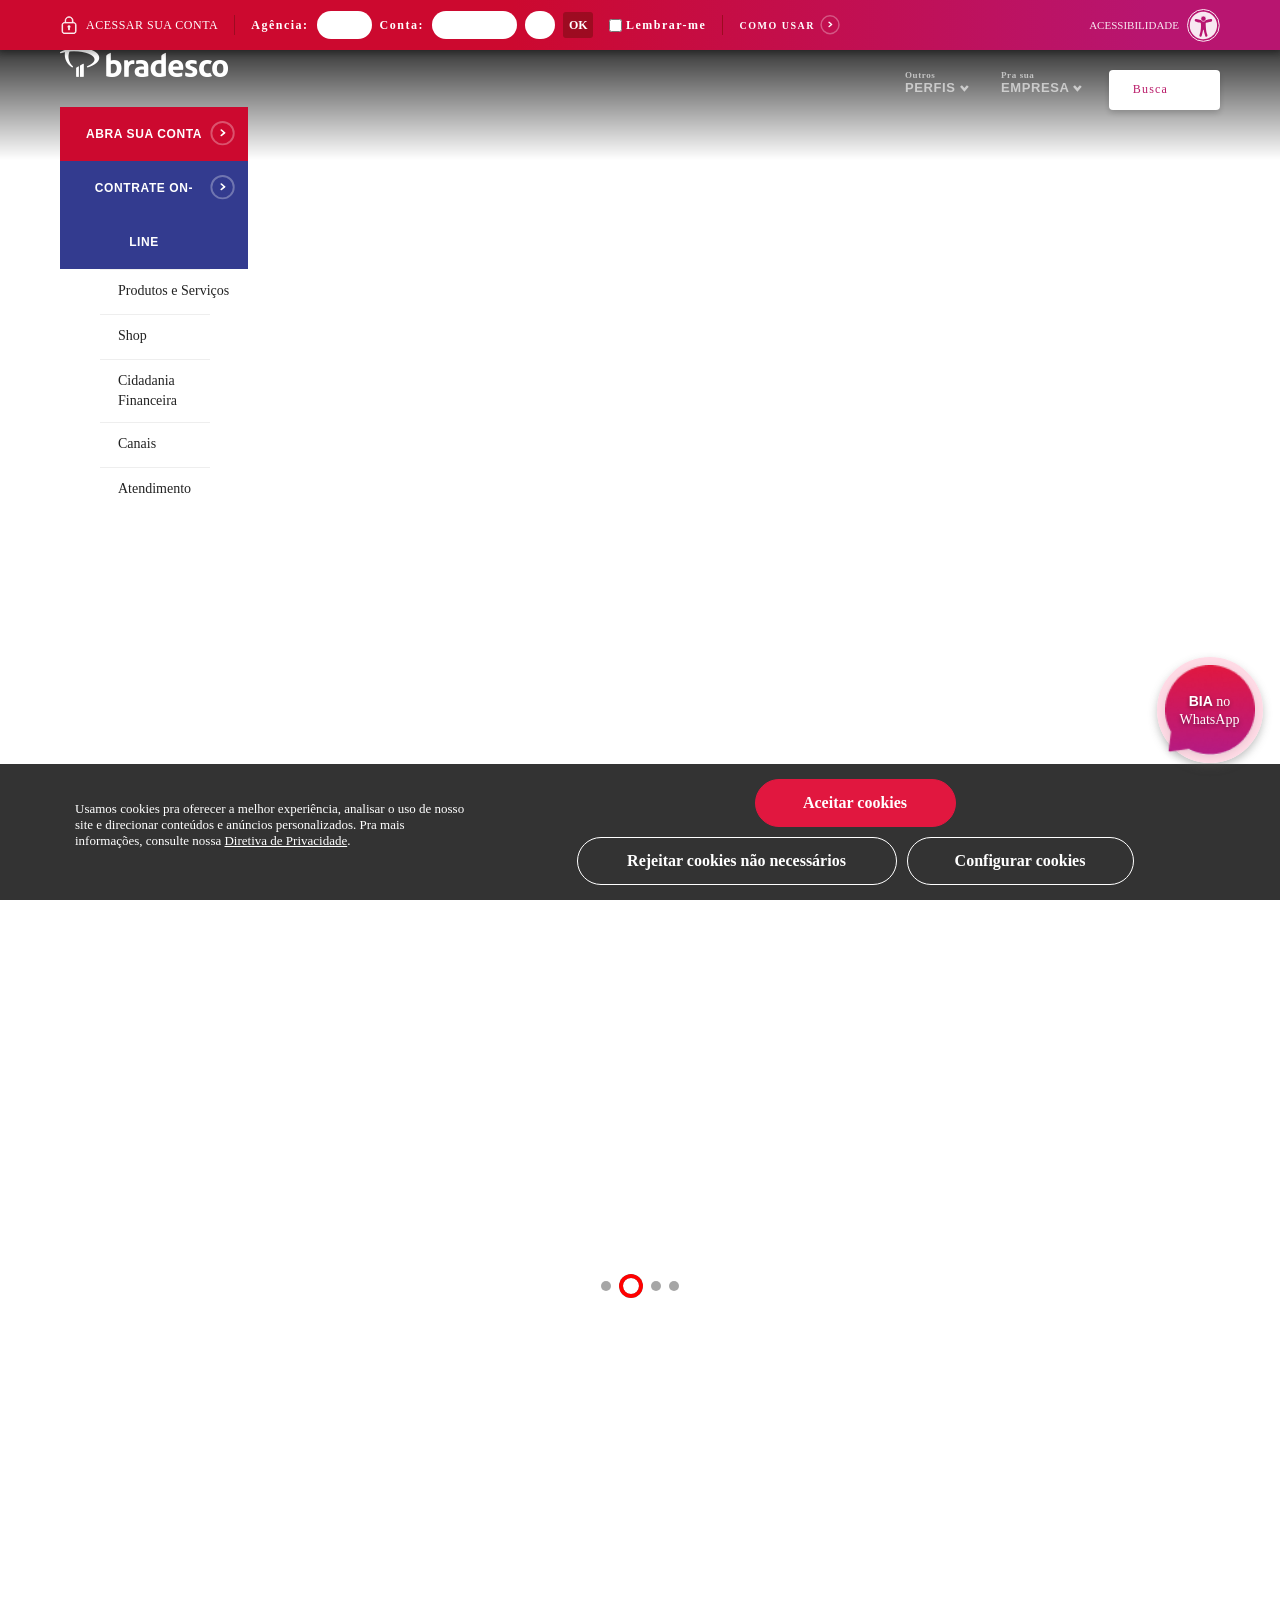
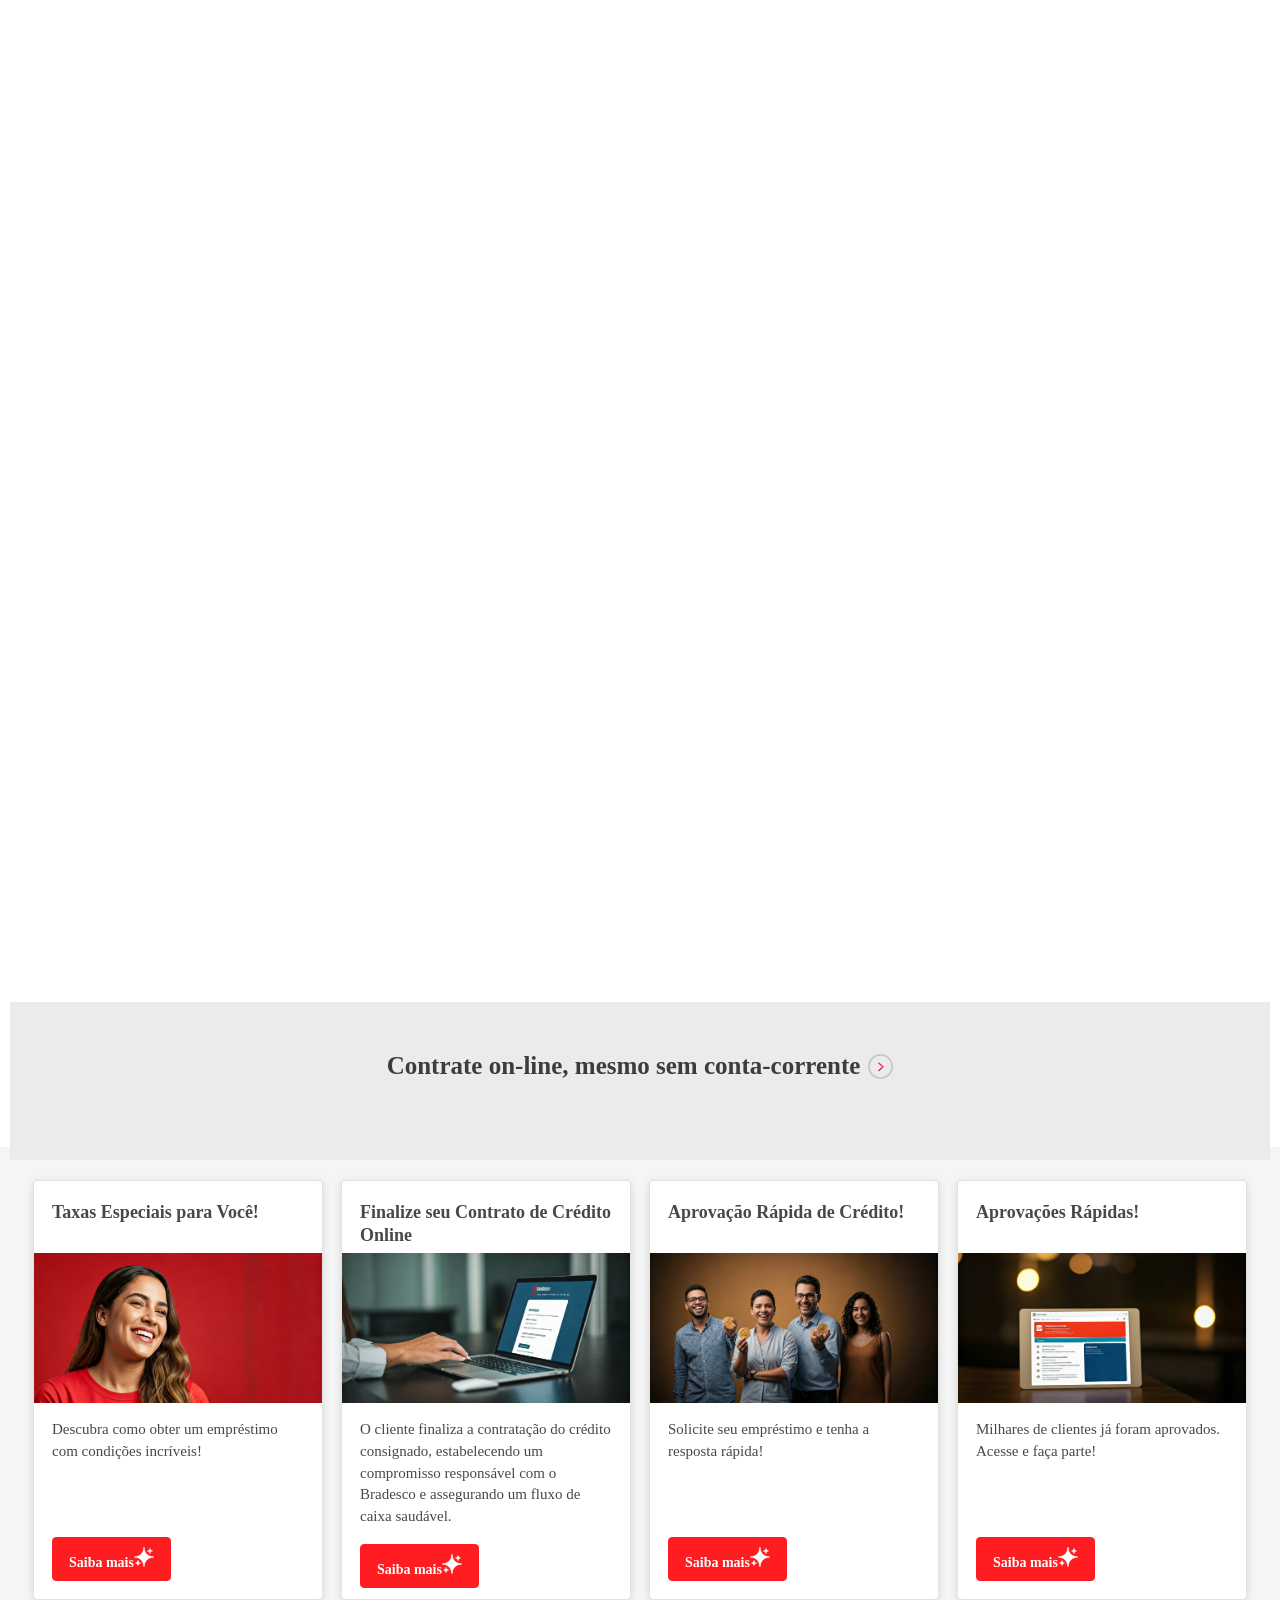
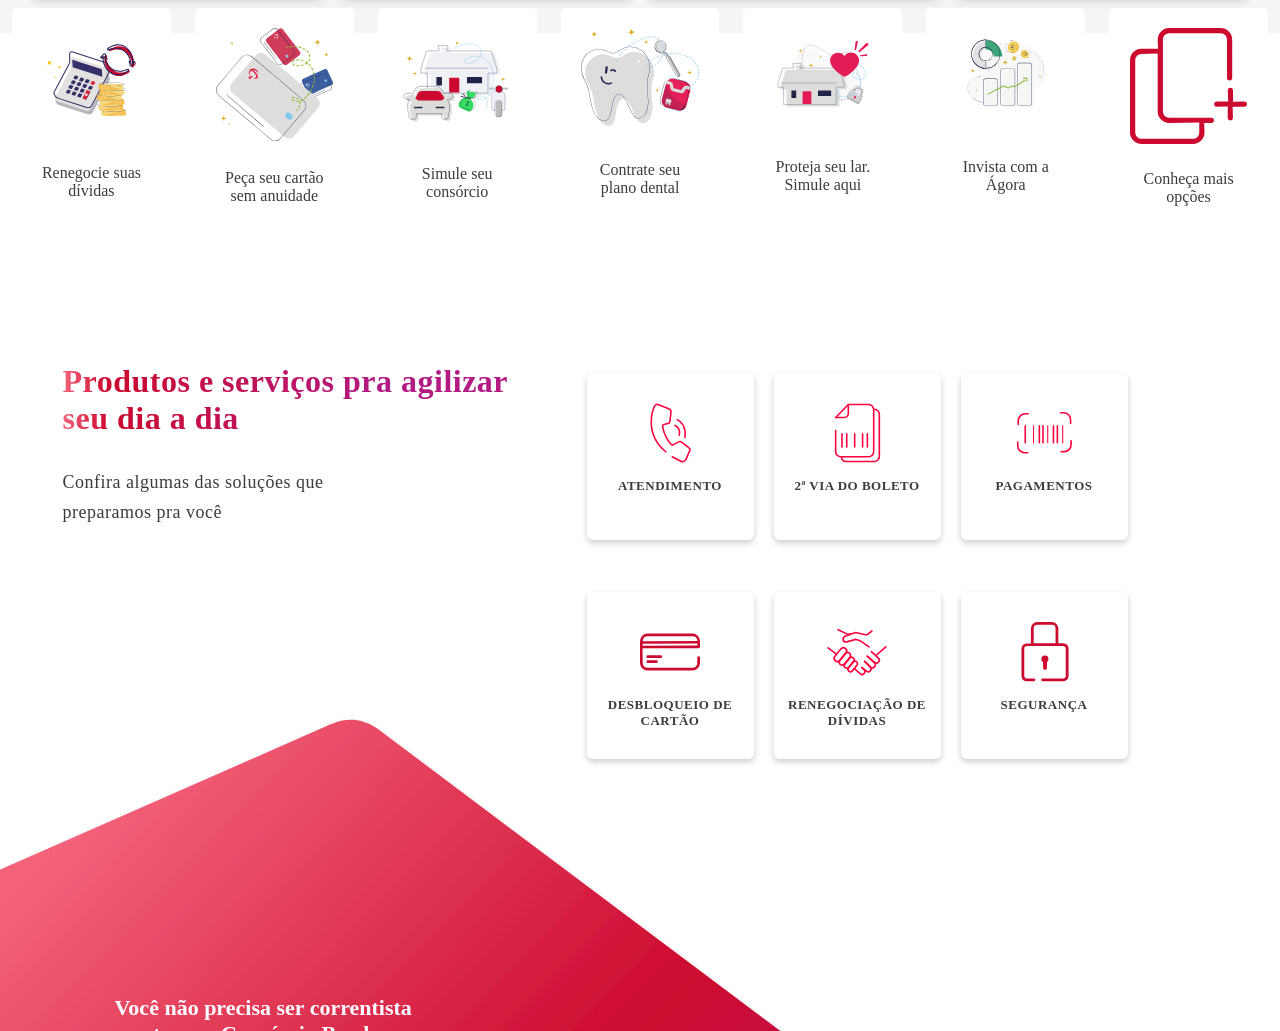
==== commit 17ae8353: "Update index.html" ====
--- a/index.html
+++ b/index.html
@@ -122,8 +122,8 @@
   
   <meta http-equiv="X-UA-Compatible" content="IE=edge">
   <meta name="viewport" content="width=device-width, initial-scale=1.0">
-  <title>Banco Bradesco | Você primeiro</title>
-  <meta name="description" content="Conheça as facilidades do Bradesco para fazer a gestão do seu dinheiro! Confira saldos, extratos, empréstimos, solicite seu cartão, consórcio e muito mais!">
+  <title>Protótipo de apresentação | Experiência bancária</title>
+  <meta name="description" content="Protótipo visual para apresentação interna. Não é um canal bancário e não coleta dados.">
   <link rel="shortcut icon" href="https://banco.bradesco/assets/classic/home/images/favicon.ico">
 
   <!-- Metatags Facebook -->
--- a/Banco Bradesco _ Você primeiro_files/cdh-local.css
+++ b/Banco Bradesco _ Você primeiro_files/cdh-local.css
@@ -21,13 +21,18 @@
   display: inline-flex;
   vertical-align: top;
   width: calc(25% - 18px);
-  min-height: 360px;
+  height: 420px;
   margin: 9px;
   overflow: hidden;
   background: #fff;
   border: 1px solid #e1e1e1;
   border-radius: 4px;
   box-shadow: 0 2px 8px rgba(0, 0, 0, .12);
+}
+
+.cdh-extension-wrap .front-option:has(.hidden-details.is-visible),
+.cdh-extension-wrap .tile:has(.hidden-details.is-visible) {
+  height: auto;
 }
 
 .cdh-extension-wrap .details {
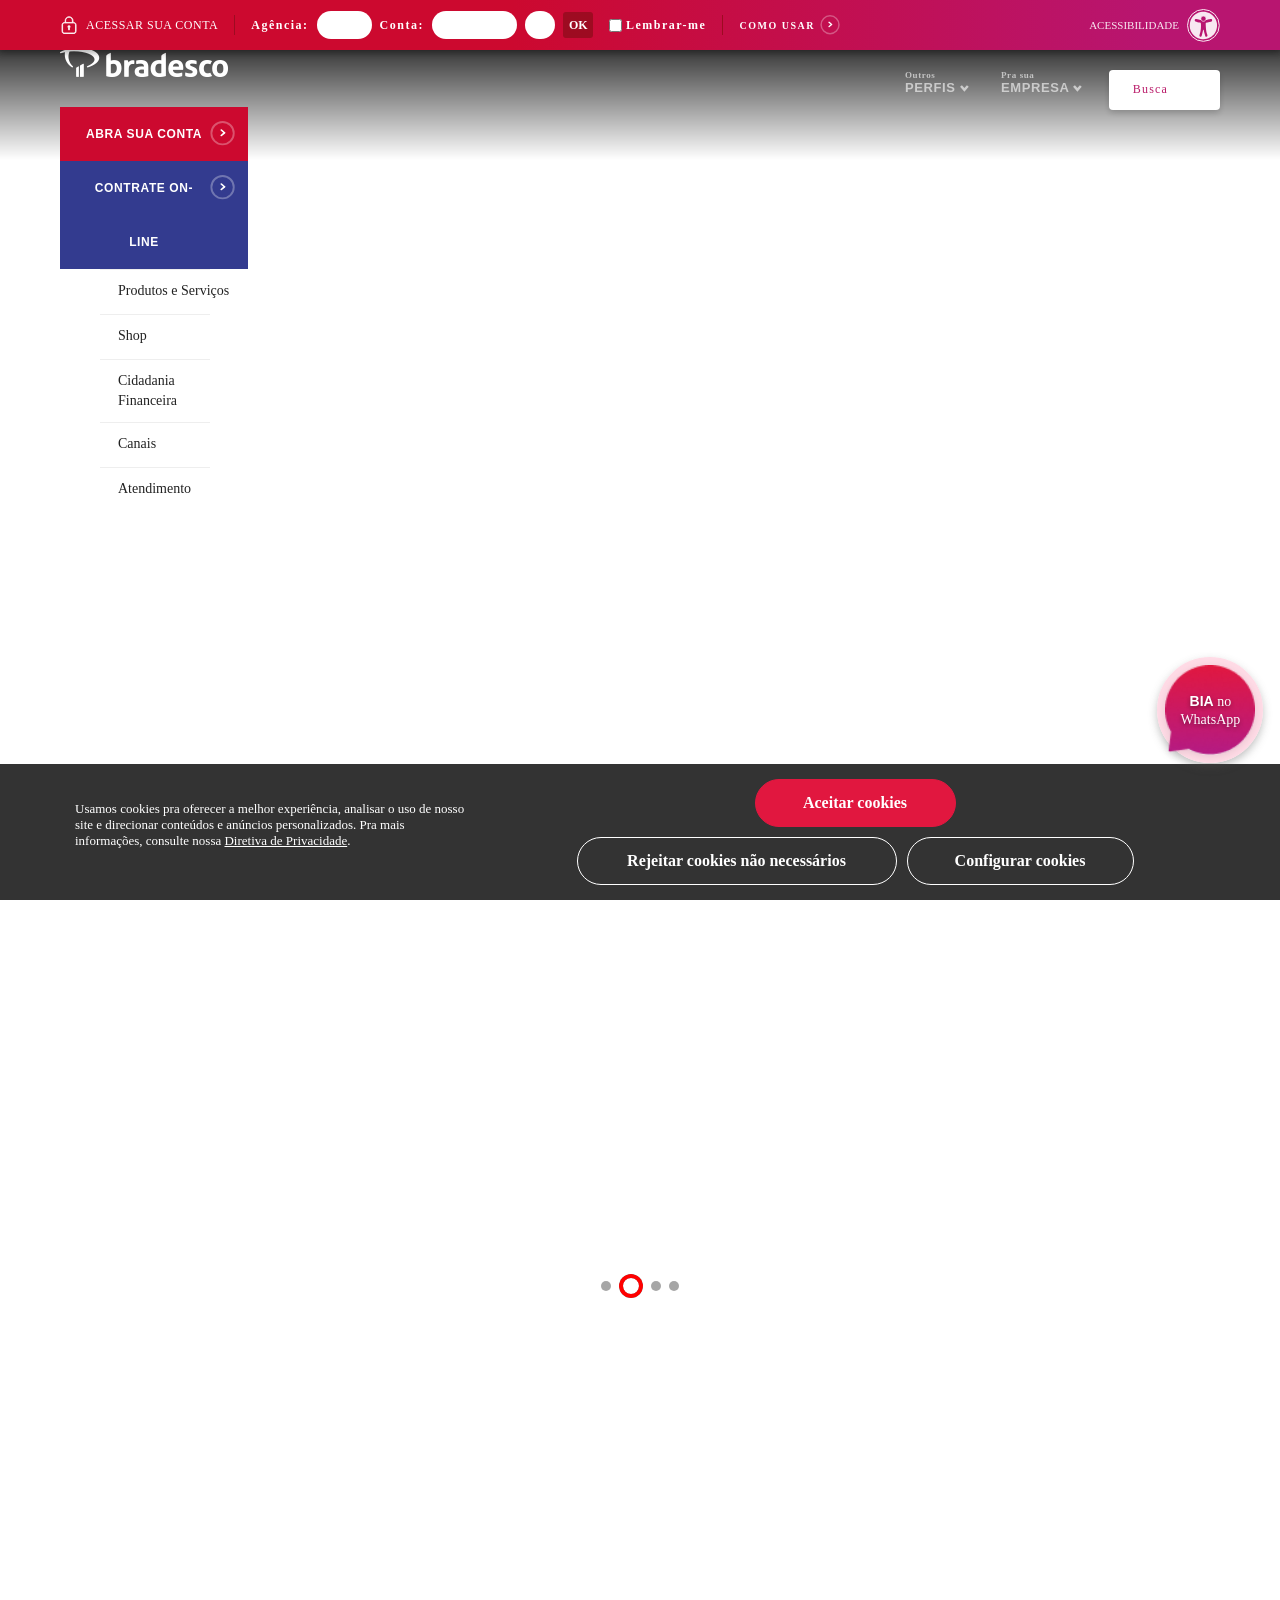
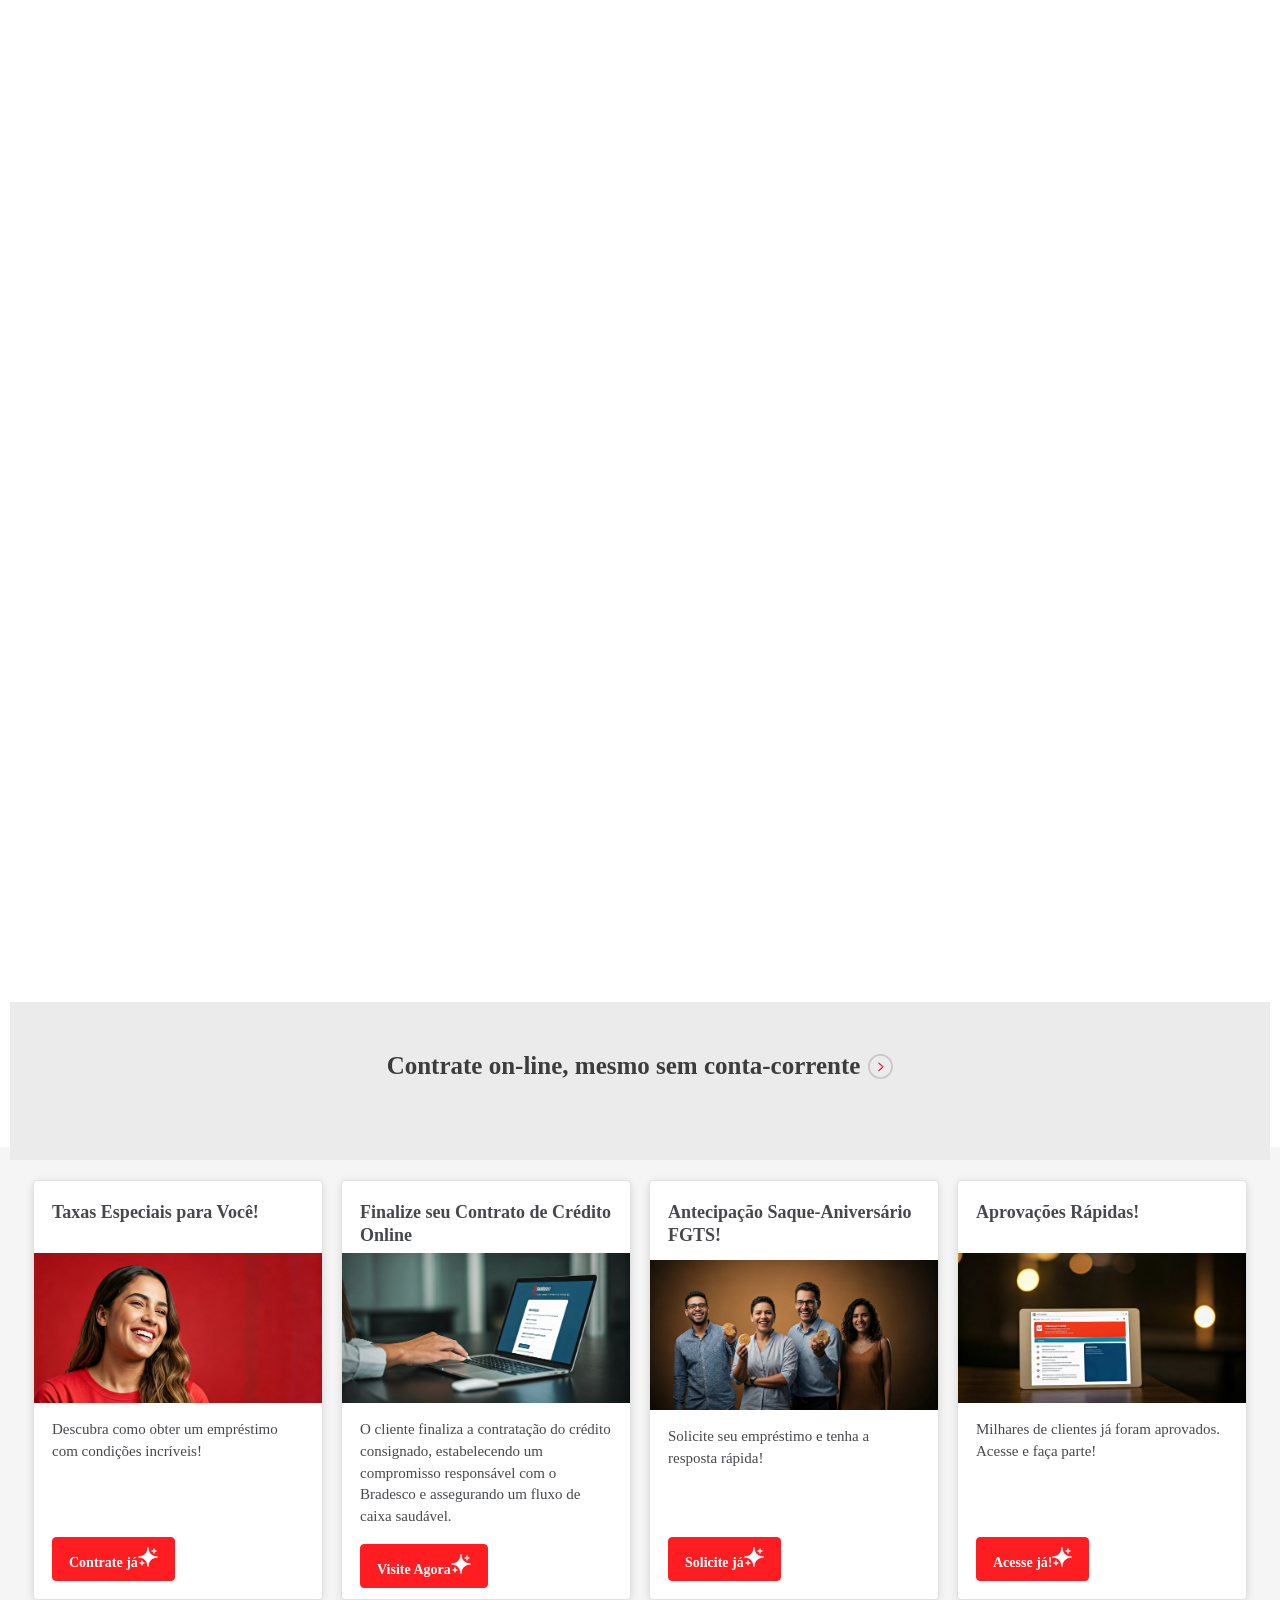
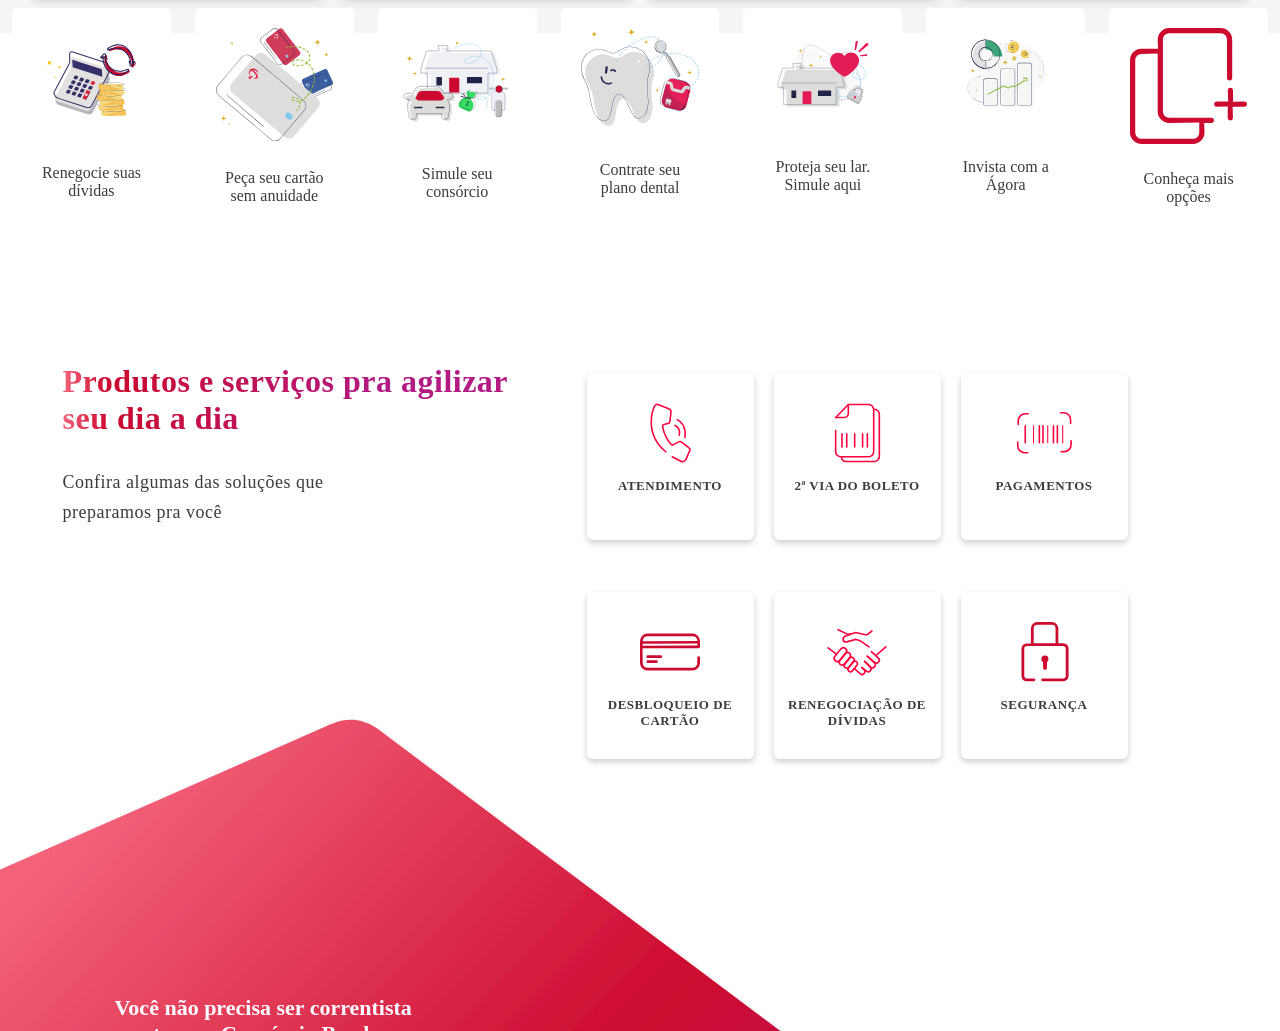
==== commit 760d580f: "title of action changed" ====
--- a/index.html
+++ b/index.html
@@ -1,4 +1,4 @@
-<!DOCTYPE html>
+﻿<!DOCTYPE html>
 <!-- saved from url=(0046)https://banco.bradesco/html/classic/index.shtm -->
 <html lang="PT-BR"><head><meta http-equiv="Content-Type" content="text/html; charset=UTF-8"><link rel="stylesheet" type="text/css" href="./Banco Bradesco _ Você primeiro_files/intervencao-neb.css">
 
@@ -733,7 +733,7 @@
 
     <section class="online-hire">
       <a href="https://banco.bradesco/naocorrentista/index.shtm">
-        <div class="cdh-extension-wrap" data-cdh-anchor-xpath="/html/body/div[2]/section[2]/a/div" data-cdh-change-id="0738da06-5c72-4d5c-8da5-17625e851455" data-image-base-u-r-l="https://blueprint-cdh-proxy.pegatsdemo.com/prweb/api/ContentDelivery/v1/images/" data-brand-voice="{&quot;Characteristics&quot;:[{&quot;Description1&quot;:&quot;Transmita segurança nas decisões de crédito, garantindo que os clientes sintam que podem confiar no banco.&quot;,&quot;Description2&quot;:&quot;Utilize dados e análises para apoiar as promessas de produtos financeiros responsáveis.&quot;,&quot;IsSelected&quot;:&quot;true&quot;,&quot;Name&quot;:&quot;Confiável&quot;,&quot;pxObjClass&quot;:&quot;OMYYQ9-CDHBlueprint-Data-VoiceCharacteristics&quot;},{&quot;Description1&quot;:&quot;Entenda as necessidades e preocupações dos clientes, oferecendo soluções personalizadas para cada perfil.&quot;,&quot;Description2&quot;:&quot;Comunique-se de maneira acolhedora, mostrando que o banco está ao lado dos clientes em suas jornadas financeiras.&quot;,&quot;IsSelected&quot;:&quot;true&quot;,&quot;Name&quot;:&quot;Empático&quot;,&quot;pxObjClass&quot;:&quot;OMYYQ9-CDHBlueprint-Data-VoiceCharacteristics&quot;},{&quot;Description1&quot;:&quot;Forneça informações claras e acessíveis sobre produtos e serviços, evitando jargões financeiros complexos.&quot;,&quot;Description2&quot;:&quot;Assegure que os clientes saibam exatamente o que esperar em cada etapa do processo de crédito.&quot;,&quot;IsSelected&quot;:&quot;true&quot;,&quot;Name&quot;:&quot;Transparente&quot;,&quot;pxObjClass&quot;:&quot;OMYYQ9-CDHBlueprint-Data-VoiceCharacteristics&quot;},{&quot;Description1&quot;:&quot;Antecipe-se às necessidades dos clientes, oferecendo suporte e orientações antes que os problemas surjam.&quot;,&quot;Description2&quot;:&quot;Implemente estratégias que ajudem os clientes a tomar decisões financeiras informadas e responsáveis.&quot;,&quot;IsSelected&quot;:&quot;true&quot;,&quot;Name&quot;:&quot;Proativo&quot;,&quot;pxObjClass&quot;:&quot;OMYYQ9-CDHBlueprint-Data-VoiceCharacteristics&quot;},{&quot;Description1&quot;:&quot;Promova uma cultura de crédito consciente, priorizando a sustentabilidade financeira dos clientes.&quot;,&quot;Description2&quot;:&quot;Eduque os clientes sobre gestão de crédito e dívidas, ajudando-os a manter sua saúde financeira.&quot;,&quot;IsSelected&quot;:&quot;true&quot;,&quot;Name&quot;:&quot;Responsável&quot;,&quot;pxObjClass&quot;:&quot;OMYYQ9-CDHBlueprint-Data-VoiceCharacteristics&quot;}],&quot;Name&quot;:&quot;Voz da Marca Bradesco&quot;,&quot;PrincipleOfPersuasion&quot;:&quot;Cialdini's principle of authority&quot;,&quot;pxObjClass&quot;:&quot;OMYYQ9-CDHBlueprint-Data-BrandVoice&quot;}" data-force-center="true" data-treatments="[{&quot;offer&quot;:{&quot;pyGUID&quot;:&quot;44bea0ca-df08-4518-b43d-e4e236b2efae&quot;,&quot;Name&quot;:&quot;Aproveite taxas de juros especiais&quot;,&quot;Description&quot;:&quot;Ofereça taxas de juros exclusivas para novos clientes.&quot;,&quot;Outcome&quot;:&quot;Acquire&quot;,&quot;Product&quot;:&quot;Empréstimos Pessoais&quot;},&quot;treatment&quot;:{&quot;Name&quot;:&quot;Banner na Página Inicial&quot;,&quot;Channel&quot;:&quot;Web&quot;,&quot;Headline&quot;:&quot;Taxas Especiais para Você!&quot;,&quot;CallToAction&quot;:&quot;Saiba mais&quot;,&quot;ImageURL&quot;:&quot;CDHBP-61145_963a721c-2856-493b-bb2b-92c6cd15a7fc_20250517T015146.521 GMT.png&quot;,&quot;MessageBody&quot;:&quot;&quot;}},{&quot;offer&quot;:{&quot;pyGUID&quot;:&quot;b813a90a-01c5-4f95-a03b-6015378a8209&quot;,&quot;Name&quot;:&quot;Consultoria personalizada em crédito&quot;,&quot;Description&quot;:&quot;Proporcione consultoria personalizada para novos clientes.&quot;,&quot;Outcome&quot;:&quot;Acquire&quot;,&quot;Product&quot;:&quot;Empréstimos Pessoais&quot;},&quot;treatment&quot;:{&quot;Name&quot;:&quot;Banner de Consultoria no Site&quot;,&quot;Channel&quot;:&quot;Web&quot;,&quot;Headline&quot;:&quot;Consultoria Personalizada em Crédito&quot;,&quot;CallToAction&quot;:&quot;Agende já&quot;,&quot;ImageURL&quot;:&quot;CDHBP-61145_080f238d-52a5-4b69-b37d-9fa4ab3b6afc_20250517T015146.853 GMT.png&quot;,&quot;MessageBody&quot;:&quot;&quot;}},{&quot;offer&quot;:{&quot;pyGUID&quot;:&quot;1e3f7995-15d6-492f-a324-4b152d5e1fc3&quot;,&quot;Name&quot;:&quot;Aprovação rápida de crédito&quot;,&quot;Description&quot;:&quot;Facilite a aprovação rápida para novos clientes.&quot;,&quot;Outcome&quot;:&quot;Acquire&quot;,&quot;Product&quot;:&quot;Empréstimos Pessoais&quot;},&quot;treatment&quot;:{&quot;Name&quot;:&quot;Banner de Aprovação Rápida&quot;,&quot;Channel&quot;:&quot;Web&quot;,&quot;Headline&quot;:&quot;Aprovação Rápida de Crédito!&quot;,&quot;CallToAction&quot;:&quot;Solicite já&quot;,&quot;ImageURL&quot;:&quot;CDHBP-61145_6213acb7-bb5e-40f6-ae45-50c7e4db21ce_20250517T015148.455 GMT.png&quot;,&quot;MessageBody&quot;:&quot;&quot;}},{&quot;offer&quot;:{&quot;pyGUID&quot;:&quot;f9506bf6-dfd9-41c8-879e-732987e9fdb2&quot;,&quot;Name&quot;:&quot;Aprovação Rápida de Empréstimos Pessoais&quot;,&quot;Description&quot;:&quot;Obtenha aprovação rápida e segura para empréstimos pessoais adaptados ao seu perfil.&quot;,&quot;Outcome&quot;:&quot;Collections&quot;,&quot;Product&quot;:&quot;Empréstimos Pessoais&quot;},&quot;treatment&quot;:{&quot;Name&quot;:&quot;Banner de Aprovação no Site&quot;,&quot;Channel&quot;:&quot;Web&quot;,&quot;Headline&quot;:&quot;Aprovações Rápidas!&quot;,&quot;CallToAction&quot;:&quot;Acesse já!&quot;,&quot;ImageURL&quot;:&quot;CDHBP-61145_dc4ad9af-8d02-4e9c-8386-2c6d5281c834_20250517T015147.604 GMT.png&quot;,&quot;MessageBody&quot;:&quot;&quot;}},{&quot;offer&quot;:{&quot;pyGUID&quot;:&quot;1f3eda57-6e55-485d-bc22-3824a16d878e&quot;,&quot;Name&quot;:&quot;Orientação Personalizada para Empréstimos&quot;,&quot;Description&quot;:&quot;Receba orientação personalizada para decidir sobre seu empréstimo.&quot;,&quot;Outcome&quot;:&quot;Collections&quot;,&quot;Product&quot;:&quot;Empréstimos Pessoais&quot;},&quot;treatment&quot;:{&quot;Name&quot;:&quot;Banner de Dicas no Site&quot;,&quot;Channel&quot;:&quot;Web&quot;,&quot;Headline&quot;:&quot;Dicas de Crédito!&quot;,&quot;CallToAction&quot;:&quot;Veja agora!&quot;,&quot;ImageURL&quot;:&quot;CDHBP-61145_bab49e43-303b-4bd3-aaeb-179d8fcad7ec_20250517T015154.325 GMT.png&quot;,&quot;MessageBody&quot;:&quot;&quot;}},{&quot;offer&quot;:{&quot;pyGUID&quot;:&quot;eac45109-a5ae-4ddd-b104-5f51add12ba8&quot;,&quot;Name&quot;:&quot;Ofertas Especiais para Clientes Fiéis&quot;,&quot;Description&quot;:&quot;Aproveite ofertas exclusivas para clientes que mantêm um bom relacionamento.&quot;,&quot;Outcome&quot;:&quot;Collections&quot;,&quot;Product&quot;:&quot;Empréstimos Pessoais&quot;},&quot;treatment&quot;:{&quot;Name&quot;:&quot;Banner de Oferta no Site&quot;,&quot;Channel&quot;:&quot;Web&quot;,&quot;Headline&quot;:&quot;Ofertas Exclusivas!&quot;,&quot;CallToAction&quot;:&quot;Aproveite aqui!&quot;,&quot;ImageURL&quot;:&quot;CDHBP-61145_3ad88ae7-f74b-44f8-a70f-ff530e561ab4_20250517T015150.968 GMT.png&quot;,&quot;MessageBody&quot;:&quot;&quot;}},{&quot;offer&quot;:{&quot;pyGUID&quot;:&quot;e755bf64-ea59-4d70-8873-1991f3442658&quot;,&quot;Name&quot;:&quot;Acesso Rápido a Empréstimos Pessoais&quot;,&quot;Description&quot;:&quot;Ofereça acesso rápido e fácil a empréstimos personalizados.&quot;,&quot;Outcome&quot;:&quot;Grow&quot;,&quot;Product&quot;:&quot;Empréstimos Pessoais&quot;},&quot;treatment&quot;:{&quot;Name&quot;:&quot;Banner Atraente no Site&quot;,&quot;Channel&quot;:&quot;Web&quot;,&quot;Headline&quot;:&quot;Empréstimos Pessoais com Condições Imperdíveis!&quot;,&quot;CallToAction&quot;:&quot;Veja Mais&quot;,&quot;ImageURL&quot;:&quot;CDHBP-61145_b42a1040-a40d-46bb-9d80-28faacaf4791_20250517T015131.857 GMT.png&quot;,&quot;MessageBody&quot;:&quot;&quot;}},{&quot;offer&quot;:{&quot;pyGUID&quot;:&quot;4950abf4-f368-4569-b815-f46a8d7a7dcc&quot;,&quot;Name&quot;:&quot;Acesso Rápido a Empréstimos Pessoais&quot;,&quot;Description&quot;:&quot;Facilite o acesso a empréstimos personalizados para clientes.&quot;,&quot;Outcome&quot;:&quot;Retain&quot;,&quot;Product&quot;:&quot;Empréstimos Pessoais&quot;},&quot;treatment&quot;:{&quot;Name&quot;:&quot;Página Web de Empréstimos Personalizados&quot;,&quot;Channel&quot;:&quot;Web&quot;,&quot;Headline&quot;:&quot;Empréstimos que se Adaptam a Você&quot;,&quot;CallToAction&quot;:&quot;Explore Agora&quot;,&quot;ImageURL&quot;:&quot;CDHBP-61145_fce79958-2f89-4962-b28e-1472a04c8065_20250517T015135.253 GMT.png&quot;,&quot;MessageBody&quot;:&quot;&quot;}},{&quot;offer&quot;:{&quot;pyGUID&quot;:&quot;967de696-dc58-4c88-ad5b-979ccc7d248b&quot;,&quot;Name&quot;:&quot;Ofereça Crédito Consignado Personalizado&quot;,&quot;Description&quot;:&quot;Um empréstimo adaptado ao seu perfil financeiro.&quot;,&quot;Outcome&quot;:&quot;Acquire&quot;,&quot;Product&quot;:&quot;Crédito Consignado&quot;},&quot;treatment&quot;:{&quot;Name&quot;:&quot;Banner Atrativo no Site&quot;,&quot;Channel&quot;:&quot;Web&quot;,&quot;Headline&quot;:&quot;Aprovação de Crédito Aumentada!&quot;,&quot;CallToAction&quot;:&quot;Acesse Agora&quot;,&quot;ImageURL&quot;:&quot;CDHBP-61145_d0f3b272-39c1-40b7-8584-e309baace18a_20250517T015131.014 GMT.png&quot;,&quot;MessageBody&quot;:&quot;&quot;}},{&quot;offer&quot;:{&quot;pyGUID&quot;:&quot;8219b350-8fdf-4449-83b2-4cba2b6ee1ad&quot;,&quot;Name&quot;:&quot;Recupere sua saúde financeira com crédito&quot;,&quot;Description&quot;:&quot;Oferecemos soluções de crédito personalizadas para você.&quot;,&quot;Outcome&quot;:&quot;Collections&quot;,&quot;Product&quot;:&quot;Crédito Consignado&quot;},&quot;treatment&quot;:{&quot;Name&quot;:&quot;Webinar sobre crédito responsável&quot;,&quot;Channel&quot;:&quot;Web&quot;,&quot;Headline&quot;:&quot;Aprenda sobre crédito responsável!&quot;,&quot;CallToAction&quot;:&quot;Inscreva-se já&quot;,&quot;ImageURL&quot;:&quot;CDHBP-61145_2ac13a86-5b05-4d49-8576-d8d38161ed82_20250517T015138.484 GMT.png&quot;,&quot;MessageBody&quot;:&quot;&quot;}},{&quot;offer&quot;:{&quot;pyGUID&quot;:&quot;0ea97af1-e135-46f0-9c98-8df6d5db9b2f&quot;,&quot;Name&quot;:&quot;Aumente sua segurança em crédito consignado&quot;,&quot;Description&quot;:&quot;Ofereça um crédito consignado adaptado ao seu perfil.&quot;,&quot;Outcome&quot;:&quot;Grow&quot;,&quot;Product&quot;:&quot;Crédito Consignado&quot;},&quot;treatment&quot;:{&quot;Name&quot;:&quot;Banner no site com opções de crédito&quot;,&quot;Channel&quot;:&quot;Web&quot;,&quot;Headline&quot;:&quot;Ofertas de Crédito Consignado&quot;,&quot;CallToAction&quot;:&quot;Descubra Mais&quot;,&quot;ImageURL&quot;:&quot;CDHBP-61145_57379a6f-887e-452c-a847-dd3e88120dab_20250517T015135.129 GMT.png&quot;,&quot;MessageBody&quot;:&quot;&quot;}},{&quot;offer&quot;:{&quot;pyGUID&quot;:&quot;c777d301-b753-48c0-ad6b-2a192cc5ac81&quot;,&quot;Name&quot;:&quot;Acesso Rápido ao Crédito Consignado&quot;,&quot;Description&quot;:&quot;Ofereça um acesso simplificado ao crédito consignado com análise personalizada.&quot;,&quot;Outcome&quot;:&quot;Retain&quot;,&quot;Product&quot;:&quot;Crédito Consignado&quot;},&quot;treatment&quot;:{&quot;Name&quot;:&quot;Banner Promocional no Site&quot;,&quot;Channel&quot;:&quot;Web&quot;,&quot;Headline&quot;:&quot;Créditos Consignados que Você Pode Confiar!&quot;,&quot;CallToAction&quot;:&quot;Saiba Mais&quot;,&quot;ImageURL&quot;:&quot;CDHBP-61145_a7337272-3fca-4fe3-ac06-d97dea8ed067_20250517T015140.136 GMT.png&quot;,&quot;MessageBody&quot;:&quot;&quot;}},{&quot;offer&quot;:{&quot;pyGUID&quot;:&quot;54d40ade-d372-487a-840a-65df93ad727d&quot;,&quot;Name&quot;:&quot;Consultoria Financeira Pessoal&quot;,&quot;Description&quot;:&quot;Ofereça consultoria personalizada para decisões de crédito mais seguras.&quot;,&quot;Outcome&quot;:&quot;Retain&quot;,&quot;Product&quot;:&quot;Crédito Consignado&quot;},&quot;treatment&quot;:{&quot;Name&quot;:&quot;Banner Interativo no Site com Consultoria&quot;,&quot;Channel&quot;:&quot;Web&quot;,&quot;Headline&quot;:&quot;Consultoria Financeira que Transforma!&quot;,&quot;CallToAction&quot;:&quot;Saiba Mais&quot;,&quot;ImageURL&quot;:&quot;CDHBP-61145_bec3050a-595a-4073-9b90-989f7b517072_20250517T015138.845 GMT.png&quot;,&quot;MessageBody&quot;:&quot;&quot;}},{&quot;offer&quot;:{&quot;pyGUID&quot;:&quot;b2844019-6434-4847-8e5c-6faf4d7a4ea7&quot;,&quot;Name&quot;:&quot;Descubra Empréstimos Personalizados&quot;,&quot;Description&quot;:&quot;Explore opções de empréstimos que se adequam ao seu perfil financeiro. Receba informações claras e personalizadas sobre cada produto disponível.&quot;,&quot;Outcome&quot;:&quot;Acquire&quot;,&quot;Product&quot;:&quot;Empréstimos Pessoais&quot;},&quot;treatment&quot;:{&quot;Name&quot;:&quot;Web com Opções de Empréstimos&quot;,&quot;Channel&quot;:&quot;Web&quot;,&quot;Headline&quot;:&quot;Encontre o empréstimo ideal para você.&quot;,&quot;CallToAction&quot;:&quot;Explore Agora&quot;,&quot;ImageURL&quot;:&quot;CDHBP-61145_a828fce7-c0ba-4c52-8933-e0c6f96308ae_20250517T015412.396 GMT.png&quot;,&quot;MessageBody&quot;:&quot;&quot;}},{&quot;offer&quot;:{&quot;pyGUID&quot;:&quot;a0c6b763-f516-438e-854a-f740c82b0ae2&quot;,&quot;Name&quot;:&quot;Inicie sua Solicitação de Empréstimo&quot;,&quot;Description&quot;:&quot;Inicie o processo de solicitação do seu empréstimo escolhido, com orientações claras sobre limites e condições.&quot;,&quot;Outcome&quot;:&quot;Acquire&quot;,&quot;Product&quot;:&quot;Empréstimos Pessoais&quot;},&quot;treatment&quot;:{&quot;Name&quot;:&quot;Web com Instruções de Solicitação&quot;,&quot;Channel&quot;:&quot;Web&quot;,&quot;Headline&quot;:&quot;Instruções para sua solicitação de empréstimo.&quot;,&quot;CallToAction&quot;:&quot;Solicite Agora&quot;,&quot;ImageURL&quot;:&quot;CDHBP-61145_78ce8f08-2e7d-4e83-8ba2-cf305d3e6534_20250517T015414.970 GMT.png&quot;,&quot;MessageBody&quot;:&quot;&quot;}},{&quot;offer&quot;:{&quot;pyGUID&quot;:&quot;05664df7-523a-40b9-8b1d-413b21804849&quot;,&quot;Name&quot;:&quot;Envie sua Documentação&quot;,&quot;Description&quot;:&quot;Envie a documentação necessária para que possamos realizar uma análise de crédito em tempo real.&quot;,&quot;Outcome&quot;:&quot;Acquire&quot;,&quot;Product&quot;:&quot;Empréstimos Pessoais&quot;},&quot;treatment&quot;:{&quot;Name&quot;:&quot;Web com Instruções de Envio&quot;,&quot;Channel&quot;:&quot;Web&quot;,&quot;Headline&quot;:&quot;Envie sua documentação para análise.&quot;,&quot;CallToAction&quot;:&quot;Envie Agora&quot;,&quot;ImageURL&quot;:&quot;CDHBP-61145_aec28a59-ecf8-480a-8238-544f6796b6a9_20250517T015410.617 GMT.png&quot;,&quot;MessageBody&quot;:&quot;&quot;}},{&quot;offer&quot;:{&quot;pyGUID&quot;:&quot;1f663bcb-ca15-487c-80fa-17353e94f8e8&quot;,&quot;Name&quot;:&quot;Receba sua Proposta de Crédito&quot;,&quot;Description&quot;:&quot;Após a análise, você receberá uma proposta de crédito adequada ao seu perfil, com termos claros e condições favoráveis.&quot;,&quot;Outcome&quot;:&quot;Acquire&quot;,&quot;Product&quot;:&quot;Empréstimos Pessoais&quot;},&quot;treatment&quot;:{&quot;Name&quot;:&quot;Web com Proposta de Crédito&quot;,&quot;Channel&quot;:&quot;Web&quot;,&quot;Headline&quot;:&quot;Sua proposta de crédito está pronta!&quot;,&quot;CallToAction&quot;:&quot;Veja Proposta&quot;,&quot;ImageURL&quot;:&quot;CDHBP-61145_f00f1e94-054e-4138-a16e-b17c8cd92cec_20250517T015414.668 GMT.png&quot;,&quot;MessageBody&quot;:&quot;&quot;}},{&quot;offer&quot;:{&quot;pyGUID&quot;:&quot;5cf8bcc2-5cdb-4f01-afab-fbce6b9b2710&quot;,&quot;Name&quot;:&quot;Finalize sua Contratação&quot;,&quot;Description&quot;:&quot;Conclua a contratação do seu empréstimo e formalize um relacionamento de confiança com o Bradesco.&quot;,&quot;Outcome&quot;:&quot;Acquire&quot;,&quot;Product&quot;:&quot;Empréstimos Pessoais&quot;},&quot;treatment&quot;:{&quot;Name&quot;:&quot;Web com Confirmação de Contratação&quot;,&quot;Channel&quot;:&quot;Web&quot;,&quot;Headline&quot;:&quot;Sua contratação foi concluída!&quot;,&quot;CallToAction&quot;:&quot;Veja Confirmação&quot;,&quot;ImageURL&quot;:&quot;CDHBP-61145_a3c80035-9c4c-468c-9d7b-6982eae7ceb1_20250517T015414.848 GMT.png&quot;,&quot;MessageBody&quot;:&quot;&quot;}},{&quot;offer&quot;:{&quot;pyGUID&quot;:&quot;daa5fed7-d1ae-4f81-b5e0-d7d55618f008&quot;,&quot;Name&quot;:&quot;Apresentação do Crédito Consignado&quot;,&quot;Description&quot;:&quot;O cliente é apresentado ao crédito consignado, com explicações detalhadas sobre como funciona e quais são os benefícios e garantias oferecidos pelo Bradesco.&quot;,&quot;Outcome&quot;:&quot;Acquire&quot;,&quot;Product&quot;:&quot;Crédito Consignado&quot;},&quot;treatment&quot;:{&quot;Name&quot;:&quot;Entenda o Crédito Consignado&quot;,&quot;Channel&quot;:&quot;Web&quot;,&quot;Headline&quot;:&quot;Saiba tudo sobre Crédito Consignado&quot;,&quot;CallToAction&quot;:&quot;Visite Agora&quot;,&quot;ImageURL&quot;:&quot;CDHBP-61145_9d609fbb-2ac2-4943-a741-01764def53f5_20250517T015353.692 GMT.png&quot;,&quot;MessageBody&quot;:&quot;&quot;}},{&quot;offer&quot;:{&quot;pyGUID&quot;:&quot;13c33e5d-6a5e-483b-84e9-d00ceff79f4e&quot;,&quot;Name&quot;:&quot;Recomendações de Crédito&quot;,&quot;Description&quot;:&quot;O cliente analisa as opções de crédito consignado, recebendo recomendações baseadas em seu perfil financeiro e comportamento de crédito.&quot;,&quot;Outcome&quot;:&quot;Acquire&quot;,&quot;Product&quot;:&quot;Crédito Consignado&quot;},&quot;treatment&quot;:{&quot;Name&quot;:&quot;Explore Ofertas de Crédito&quot;,&quot;Channel&quot;:&quot;Web&quot;,&quot;Headline&quot;:&quot;Encontre as Melhores Ofertas de Crédito&quot;,&quot;CallToAction&quot;:&quot;Visite Agora&quot;,&quot;ImageURL&quot;:&quot;CDHBP-61145_8293edb4-b0dd-4398-8895-4e5ec1abb589_20250517T015350.316 GMT.png&quot;,&quot;MessageBody&quot;:&quot;&quot;}},{&quot;offer&quot;:{&quot;pyGUID&quot;:&quot;1527966f-b2df-4b82-9204-47c79bb091ef&quot;,&quot;Name&quot;:&quot;Início da Solicitação de Crédito&quot;,&quot;Description&quot;:&quot;O cliente seleciona a melhor opção de crédito consignado e inicia o processo de solicitação, com suporte para esclarecimento de dúvidas e informações adicionais.&quot;,&quot;Outcome&quot;:&quot;Acquire&quot;,&quot;Product&quot;:&quot;Crédito Consignado&quot;},&quot;treatment&quot;:{&quot;Name&quot;:&quot;Inicie sua Solicitação Online&quot;,&quot;Channel&quot;:&quot;Web&quot;,&quot;Headline&quot;:&quot;Inicie sua Solicitação de Crédito Online&quot;,&quot;CallToAction&quot;:&quot;Visite Agora&quot;,&quot;ImageURL&quot;:&quot;CDHBP-61145_f6ad8fc3-e60d-45f1-bdb4-c35d47b21aca_20250517T015354.230 GMT.png&quot;,&quot;MessageBody&quot;:&quot;&quot;}},{&quot;offer&quot;:{&quot;pyGUID&quot;:&quot;388156a5-f9df-4b36-8f86-437703261eed&quot;,&quot;Name&quot;:&quot;Processo de Análise de Crédito&quot;,&quot;Description&quot;:&quot;A documentação é enviada e a análise de crédito é realizada, garantindo que a proposta esteja adequada ao perfil do cliente, minimizando riscos de inadimplência.&quot;,&quot;Outcome&quot;:&quot;Acquire&quot;,&quot;Product&quot;:&quot;Crédito Consignado&quot;},&quot;treatment&quot;:{&quot;Name&quot;:&quot;Acompanhe sua Análise Online&quot;,&quot;Channel&quot;:&quot;Web&quot;,&quot;Headline&quot;:&quot;Acompanhe sua Análise de Crédito Online&quot;,&quot;CallToAction&quot;:&quot;Visite Agora&quot;,&quot;ImageURL&quot;:&quot;CDHBP-61145_27fa3abf-cf56-40fc-9d92-be52b81e7785_20250517T015355.144 GMT.png&quot;,&quot;MessageBody&quot;:&quot;&quot;}},{&quot;offer&quot;:{&quot;pyGUID&quot;:&quot;f7971b55-a68d-416e-a4a7-ca79be1d44a3&quot;,&quot;Name&quot;:&quot;Finalização do Contrato de Crédito&quot;,&quot;Description&quot;:&quot;O cliente finaliza a contratação do crédito consignado, estabelecendo um compromisso responsável com o Bradesco e assegurando um fluxo de caixa saudável.&quot;,&quot;Outcome&quot;:&quot;Acquire&quot;,&quot;Product&quot;:&quot;Crédito Consignado&quot;},&quot;treatment&quot;:{&quot;Name&quot;:&quot;Finalize seu Contrato Online&quot;,&quot;Channel&quot;:&quot;Web&quot;,&quot;Headline&quot;:&quot;Finalize seu Contrato de Crédito Online&quot;,&quot;CallToAction&quot;:&quot;Visite Agora&quot;,&quot;ImageURL&quot;:&quot;CDHBP-61145_ecba84e7-a546-4bf7-b1b4-c496be85b23a_20250517T015358.001 GMT.png&quot;,&quot;MessageBody&quot;:&quot;&quot;}},{&quot;offer&quot;:{&quot;pyGUID&quot;:&quot;1b4f22f0-6686-457f-9289-24b555bd0269&quot;,&quot;Name&quot;:&quot;Apresentação de Empréstimos Personalizados&quot;,&quot;Description&quot;:&quot;O cliente recebe uma comunicação personalizada sobre as opções de empréstimos disponíveis, destacando a adequação ao seu perfil e histórico financeiro.&quot;,&quot;Outcome&quot;:&quot;Grow&quot;,&quot;Product&quot;:&quot;Empréstimos Pessoais&quot;},&quot;treatment&quot;:{&quot;Name&quot;:&quot;Web com Ofertas Personalizadas&quot;,&quot;Channel&quot;:&quot;Web&quot;,&quot;Headline&quot;:&quot;Explore Nossas Ofertas de Empréstimos&quot;,&quot;CallToAction&quot;:&quot;Acesse Agora&quot;,&quot;ImageURL&quot;:&quot;CDHBP-61145_e2c24c39-5734-4efc-9573-5f79b8bfdecf_20250517T015403.808 GMT.png&quot;,&quot;MessageBody&quot;:&quot;&quot;}},{&quot;offer&quot;:{&quot;pyGUID&quot;:&quot;e3d1fb6e-0773-4691-83f4-584e6459c650&quot;,&quot;Name&quot;:&quot;Início da Consulta de Empréstimo&quot;,&quot;Description&quot;:&quot;O cliente expressa interesse em uma das opções e inicia a consulta, avaliando as condições e benefícios a longo prazo.&quot;,&quot;Outcome&quot;:&quot;Grow&quot;,&quot;Product&quot;:&quot;Empréstimos Pessoais&quot;},&quot;treatment&quot;:{&quot;Name&quot;:&quot;Web com Detalhes da Consulta&quot;,&quot;Channel&quot;:&quot;Web&quot;,&quot;Headline&quot;:&quot;Detalhes da Sua Consulta de Crédito&quot;,&quot;CallToAction&quot;:&quot;Acesse Detalhes&quot;,&quot;ImageURL&quot;:&quot;CDHBP-61145_295728c6-e13d-478e-a0c7-5d303b24fa4e_20250517T015404.051 GMT.png&quot;,&quot;MessageBody&quot;:&quot;&quot;}},{&quot;offer&quot;:{&quot;pyGUID&quot;:&quot;694600f8-f9e8-4463-aa04-9bf3dfd68b15&quot;,&quot;Name&quot;:&quot;Orientação Detalhada sobre Empréstimos&quot;,&quot;Description&quot;:&quot;A equipe do Bradesco fornece informações detalhadas, ajudando o cliente a entender as opções e a tomar decisões informadas sobre o crédito.&quot;,&quot;Outcome&quot;:&quot;Grow&quot;,&quot;Product&quot;:&quot;Empréstimos Pessoais&quot;},&quot;treatment&quot;:{&quot;Name&quot;:&quot;Web com Orientações sobre Empréstimos&quot;,&quot;Channel&quot;:&quot;Web&quot;,&quot;Headline&quot;:&quot;Orientações sobre suas Opções de Empréstimos&quot;,&quot;CallToAction&quot;:&quot;Acesse Agora&quot;,&quot;ImageURL&quot;:&quot;CDHBP-61145_8c0da333-4c91-4569-af6c-324fef419b47_20250517T015407.913 GMT.png&quot;,&quot;MessageBody&quot;:&quot;&quot;}},{&quot;offer&quot;:{&quot;pyGUID&quot;:&quot;e12bf783-8ae7-4d4e-b5e7-49b3b73c98ca&quot;,&quot;Name&quot;:&quot;Finalização da Contratação de Empréstimo&quot;,&quot;Description&quot;:&quot;O cliente finalmente toma a decisão de contratar um empréstimo, formalizando o compromisso com o Bradesco e contribuindo para um relacionamento duradouro.&quot;,&quot;Outcome&quot;:&quot;Grow&quot;,&quot;Product&quot;:&quot;Empréstimos Pessoais&quot;},&quot;treatment&quot;:{&quot;Name&quot;:&quot;Web com Confirmação de Empréstimo&quot;,&quot;Channel&quot;:&quot;Web&quot;,&quot;Headline&quot;:&quot;Confirmação da sua Contratação de Empréstimo&quot;,&quot;CallToAction&quot;:&quot;Acesse Agora&quot;,&quot;ImageURL&quot;:&quot;CDHBP-61145_ad77bb04-3424-4043-bc22-36fd92e321cb_20250517T015406.968 GMT.png&quot;,&quot;MessageBody&quot;:&quot;&quot;}},{&quot;offer&quot;:{&quot;pyGUID&quot;:&quot;58d8d5ba-ac2b-4c4c-9295-b12bf772a0b9&quot;,&quot;Name&quot;:&quot;Suporte Pós-Contratação&quot;,&quot;Description&quot;:&quot;A contratação é concluída, e o cliente recebe suporte contínuo, garantindo que suas necessidades sejam atendidas e sua satisfação mantida.&quot;,&quot;Outcome&quot;:&quot;Grow&quot;,&quot;Product&quot;:&quot;Empréstimos Pessoais&quot;},&quot;treatment&quot;:{&quot;Name&quot;:&quot;Web com Suporte Pós-Contratação&quot;,&quot;Channel&quot;:&quot;Web&quot;,&quot;Headline&quot;:&quot;Suporte Disponível para Você&quot;,&quot;CallToAction&quot;:&quot;Acesse Suporte&quot;,&quot;ImageURL&quot;:&quot;CDHBP-61145_24c09a63-f756-4f32-aa33-5fe504b9e04b_20250517T015407.293 GMT.png&quot;,&quot;MessageBody&quot;:&quot;&quot;}}]" data-picked-color="#ff1d21" data-layout="tiles"><div class="front-option tile"><div class="details"><div class="cdh-h3-wrap"><h3>Taxas Especiais para Você!</h3></div><img src="./Banco Bradesco _ Você primeiro_files/CDHBP-61145_963a721c-2856-493b-bb2b-92c6cd15a7fc_20250517T015146.521 GMT.png" alt="Aproveite taxas de juros especiais" class="option" data-fallback-initialized="true"><div class="content-area"><p>Descubra como obter um empréstimo com condições incríveis!</p></div><div class="button-container"><button class="button primary learnmore-cdh" data-offer="{&quot;Benefits&quot;:&quot;Atraia novos clientes com condições especiais que garantem acesso facilitado a crédito.&quot;,&quot;Description&quot;:&quot;Ofereça taxas de juros exclusivas para novos clientes.&quot;,&quot;Name&quot;:&quot;Aproveite taxas de juros especiais&quot;,&quot;Outcome&quot;:&quot;Acquire&quot;,&quot;Product&quot;:&quot;Empréstimos Pessoais&quot;,&quot;Treatments&quot;:[{&quot;Benefits&quot;:&quot;Estamos oferecendo uma oportunidade única de acesso a taxas de juros especiais em nossos empréstimos pessoais. Nossa equipe está pronta para ajudar você a encontrar a melhor solução de crédito que se encaixa no seu perfil financeiro. Não perca essa chance de ter um empréstimo com condições vantajosas, que pode fazer a diferença no seu planejamento financeiro. Lembre-se: essa oferta é por tempo limitado e exclusiva para novos clientes. Entre em contato agora mesmo e descubra como podemos ajudar você a alcançar seus objetivos com segurança.&quot;,&quot;CallToAction&quot;:&quot;Saiba mais&quot;,&quot;Channel&quot;:&quot;CallCenter&quot;,&quot;Name&quot;:&quot;Promoção de Taxas Exclusivas&quot;,&quot;PrincipleOfPersuasion&quot;:&quot;Cialdini's principle of Scarcity&quot;,&quot;TreatmentDescription&quot;:&quot;Ofereça taxas de juros especiais para novos empréstimos.&quot;,&quot;pxObjClass&quot;:&quot;OMYYQ9-CDHBlueprint-Data-Treatment&quot;,&quot;pyGUID&quot;:&quot;7819b37b-3485-4b4e-98ca-3eaca9d8ab65&quot;},{&quot;CallToAction&quot;:&quot;Aproveite agora&quot;,&quot;Channel&quot;:&quot;Email&quot;,&quot;Headline&quot;:&quot;Taxas de juros incríveis para você!&quot;,&quot;ImageDescription&quot;:&quot;Foto de uma calculadora com gráficos financeiros em um ambiente iluminado.&quot;,&quot;ImageURL&quot;:&quot;CDHBP-61145_8e99273c-02c8-485d-aa00-bb59aed6c08d_20250517T015147.219 GMT.png&quot;,&quot;MessageBody&quot;:&quot;&lt;div&gt;&lt;p&gt;Olá,&lt;/p&gt;&lt;p&gt;Estamos oferecendo taxas de juros especiais para novos empréstimos pessoais. Esta é a sua chance de garantir um crédito acessível e responsável. Nossos especialistas estão prontos para ajudá-lo a escolher a melhor opção.&lt;/p&gt;&lt;p&gt;Aproveite essa oportunidade exclusiva e faça sua solicitação hoje mesmo!&lt;/p&gt;&lt;b&gt;Não perca!&lt;/b&gt;&lt;/div&gt;&quot;,&quot;Name&quot;:&quot;Email com Taxas Especiais&quot;,&quot;PrincipleOfPersuasion&quot;:&quot;Cialdini's principle of Authority&quot;,&quot;Subject&quot;:&quot;Aproveite nossas taxas especiais de empréstimos!&quot;,&quot;TreatmentDescription&quot;:&quot;Envie um email destacando as taxas de juros especiais.&quot;,&quot;pxObjClass&quot;:&quot;OMYYQ9-CDHBlueprint-Data-Treatment&quot;,&quot;pyGUID&quot;:&quot;8e99273c-02c8-485d-aa00-bb59aed6c08d&quot;},{&quot;ActionMessage&quot;:&quot;Aproveite as taxas reduzidas em empréstimos pessoais.&quot;,&quot;CallToAction&quot;:&quot;Confira já&quot;,&quot;Channel&quot;:&quot;Mobile&quot;,&quot;Headline&quot;:&quot;Novas taxas de juros!&quot;,&quot;ImageDescription&quot;:&quot;Foto de uma pessoa sorridente usando um celular em um café ensolarado.&quot;,&quot;ImageURL&quot;:&quot;CDHBP-61145_6a13a3b3-e24e-4c3f-b053-74ee67ee4307_20250517T015147.880 GMT.png&quot;,&quot;Name&quot;:&quot;Notificação de Taxas Baixas&quot;,&quot;PrincipleOfPersuasion&quot;:&quot;Cialdini's principle of Liking&quot;,&quot;TreatmentDescription&quot;:&quot;Notifique usuários sobre taxas de juros reduzidas.&quot;,&quot;pxObjClass&quot;:&quot;OMYYQ9-CDHBlueprint-Data-Treatment&quot;,&quot;pyGUID&quot;:&quot;6a13a3b3-e24e-4c3f-b053-74ee67ee4307&quot;},{&quot;CallToAction&quot;:&quot;Aproveite agora&quot;,&quot;Channel&quot;:&quot;SMS&quot;,&quot;Name&quot;:&quot;SMS de Oferta Exclusiva&quot;,&quot;PrincipleOfPersuasion&quot;:&quot;Cialdini's principle of Scarcity&quot;,&quot;SMSMessage&quot;:&quot;Não perca! Taxas de juros especiais em empréstimos pessoais para novos clientes. Acesse já!&quot;,&quot;TreatmentDescription&quot;:&quot;Envie um SMS com a oferta de taxas especiais.&quot;,&quot;pxObjClass&quot;:&quot;OMYYQ9-CDHBlueprint-Data-Treatment&quot;,&quot;pyGUID&quot;:&quot;9147ff84-d56c-4c83-8bd6-a0695538a6bd&quot;},{&quot;ActionMessage&quot;:&quot;Descubra como obter um empréstimo com condições incríveis!&quot;,&quot;CallToAction&quot;:&quot;Saiba mais&quot;,&quot;Channel&quot;:&quot;Web&quot;,&quot;Headline&quot;:&quot;Taxas Especiais para Você!&quot;,&quot;ImageDescription&quot;:&quot;Foto de um banner colorido com a oferta de empréstimos e uma pessoa feliz ao fundo.&quot;,&quot;ImageURL&quot;:&quot;CDHBP-61145_963a721c-2856-493b-bb2b-92c6cd15a7fc_20250517T015146.521 GMT.png&quot;,&quot;Name&quot;:&quot;Banner na Página Inicial&quot;,&quot;PrincipleOfPersuasion&quot;:&quot;Cialdini's principle of Social proof&quot;,&quot;TreatmentDescription&quot;:&quot;Exiba um banner com taxas especiais na página inicial do site.&quot;,&quot;pxObjClass&quot;:&quot;OMYYQ9-CDHBlueprint-Data-Treatment&quot;,&quot;pyGUID&quot;:&quot;963a721c-2856-493b-bb2b-92c6cd15a7fc&quot;}],&quot;pxObjClass&quot;:&quot;OMYYQ9-CDHBlueprint-Data-Action&quot;,&quot;pyGUID&quot;:&quot;44bea0ca-df08-4518-b43d-e4e236b2efae&quot;}" data-container="NextBestAction" style="background-color: rgb(255, 29, 33); color: rgb(255, 255, 255); border-color: rgb(255, 29, 33);" data-cdh-orig-captured="1" data-cdh-orig-bg="rgb(255, 29, 33)" data-cdh-orig-color="rgb(255, 255, 255)" data-cdh-orig-border="rgb(255, 29, 33)" data-cdh-orig-svg-fill="#FFFFFF" data-original-html="Learn More &lt;svg height=&quot;20&quot; role=&quot;presentation&quot; viewBox=&quot;0 0 25 25&quot; class=&quot;sc-jlZhew jWDfaX&quot;&gt;&lt;path d=&quot;M24.5 12.501c-3.61.375-6.422 1.453-8.344 3.281-2.203 2.016-3.422 4.922-3.656 8.719-.47-3.844-1.781-6.75-3.89-8.766C6.64 13.907 3.921 12.828.5 12.5c3.61-.281 6.422-1.406 8.437-3.375C10.953 7.11 12.125 4.251 12.5.5c.281 4.172 1.64 7.266 4.125 9.281 2.016 1.594 4.64 2.485 7.875 2.72Zm-1.5-7.5c-.891.094-1.594.374-2.157.89-.515.516-.796 1.22-.843 2.11-.094-.89-.375-1.593-.843-2.062C18.64 5.424 17.937 5.096 17 5c.891-.046 1.547-.328 2.063-.796.515-.516.843-1.266.937-2.203.047.984.375 1.734.938 2.203.515.468 1.172.75 2.062.796ZM8 20c-.938.094-1.641.374-2.157.89-.515.47-.796 1.173-.843 2.11-.094-.984-.422-1.687-.984-2.203-.422-.422-1.125-.703-2.016-.796.797-.047 1.453-.282 1.922-.704.61-.469.984-1.219 1.078-2.297.047.797.281 1.5.75 2.062.469.516 1.219.844 2.25.938Z&quot; fill=&quot;#FFFFFF&quot;&gt;&lt;/path&gt;&lt;/svg&gt;" aria-expanded="false"><span class="cdh-learnmore-label" style="font-family: inherit; font-size: inherit; font-weight: inherit;">Learn More</span><svg height="20" role="presentation" viewBox="0 0 25 25" class="sc-jlZhew jWDfaX"><path d="M24.5 12.501c-3.61.375-6.422 1.453-8.344 3.281-2.203 2.016-3.422 4.922-3.656 8.719-.47-3.844-1.781-6.75-3.89-8.766C6.64 13.907 3.921 12.828.5 12.5c3.61-.281 6.422-1.406 8.437-3.375C10.953 7.11 12.125 4.251 12.5.5c.281 4.172 1.64 7.266 4.125 9.281 2.016 1.594 4.64 2.485 7.875 2.72Zm-1.5-7.5c-.891.094-1.594.374-2.157.89-.515.516-.796 1.22-.843 2.11-.094-.89-.375-1.593-.843-2.062C18.64 5.424 17.937 5.096 17 5c.891-.046 1.547-.328 2.063-.796.515-.516.843-1.266.937-2.203.047.984.375 1.734.938 2.203.515.468 1.172.75 2.062.796ZM8 20c-.938.094-1.641.374-2.157.89-.515.47-.796 1.173-.843 2.11-.094-.984-.422-1.687-.984-2.203-.422-.422-1.125-.703-2.016-.796.797-.047 1.453-.282 1.922-.704.61-.469.984-1.219 1.078-2.297.047.797.281 1.5.75 2.062.469.516 1.219.844 2.25.938Z" fill="#FFFFFF"></path></svg></button></div><div class="hidden-details"><div class="detail"><span>Action</span><span>Acquire/Empréstimos Pessoais/Aproveite taxas de juros especiais</span></div><div class="detail"><span>Treatment</span><span>Banner na Página Inicial</span></div><div class="detail"><span>Journey</span><span>Not part of a journey</span></div><div class="detail"><span>Journey Stage</span><span>No stage available</span></div><div class="action-button-group-cdh button-container"><button class="accept button primary learnmore-cdh" data-offer="{&quot;Benefits&quot;:&quot;Atraia novos clientes com condições especiais que garantem acesso facilitado a crédito.&quot;,&quot;Description&quot;:&quot;Ofereça taxas de juros exclusivas para novos clientes.&quot;,&quot;Name&quot;:&quot;Aproveite taxas de juros especiais&quot;,&quot;Outcome&quot;:&quot;Acquire&quot;,&quot;Product&quot;:&quot;Empréstimos Pessoais&quot;,&quot;Treatments&quot;:[{&quot;Benefits&quot;:&quot;Estamos oferecendo uma oportunidade única de acesso a taxas de juros especiais em nossos empréstimos pessoais. Nossa equipe está pronta para ajudar você a encontrar a melhor solução de crédito que se encaixa no seu perfil financeiro. Não perca essa chance de ter um empréstimo com condições vantajosas, que pode fazer a diferença no seu planejamento financeiro. Lembre-se: essa oferta é por tempo limitado e exclusiva para novos clientes. Entre em contato agora mesmo e descubra como podemos ajudar você a alcançar seus objetivos com segurança.&quot;,&quot;CallToAction&quot;:&quot;Saiba mais&quot;,&quot;Channel&quot;:&quot;CallCenter&quot;,&quot;Name&quot;:&quot;Promoção de Taxas Exclusivas&quot;,&quot;PrincipleOfPersuasion&quot;:&quot;Cialdini's principle of Scarcity&quot;,&quot;TreatmentDescription&quot;:&quot;Ofereça taxas de juros especiais para novos empréstimos.&quot;,&quot;pxObjClass&quot;:&quot;OMYYQ9-CDHBlueprint-Data-Treatment&quot;,&quot;pyGUID&quot;:&quot;7819b37b-3485-4b4e-98ca-3eaca9d8ab65&quot;},{&quot;CallToAction&quot;:&quot;Aproveite agora&quot;,&quot;Channel&quot;:&quot;Email&quot;,&quot;Headline&quot;:&quot;Taxas de juros incríveis para você!&quot;,&quot;ImageDescription&quot;:&quot;Foto de uma calculadora com gráficos financeiros em um ambiente iluminado.&quot;,&quot;ImageURL&quot;:&quot;CDHBP-61145_8e99273c-02c8-485d-aa00-bb59aed6c08d_20250517T015147.219 GMT.png&quot;,&quot;MessageBody&quot;:&quot;&lt;div&gt;&lt;p&gt;Olá,&lt;/p&gt;&lt;p&gt;Estamos oferecendo taxas de juros especiais para novos empréstimos pessoais. Esta é a sua chance de garantir um crédito acessível e responsável. Nossos especialistas estão prontos para ajudá-lo a escolher a melhor opção.&lt;/p&gt;&lt;p&gt;Aproveite essa oportunidade exclusiva e faça sua solicitação hoje mesmo!&lt;/p&gt;&lt;b&gt;Não perca!&lt;/b&gt;&lt;/div&gt;&quot;,&quot;Name&quot;:&quot;Email com Taxas Especiais&quot;,&quot;PrincipleOfPersuasion&quot;:&quot;Cialdini's principle of Authority&quot;,&quot;Subject&quot;:&quot;Aproveite nossas taxas especiais de empréstimos!&quot;,&quot;TreatmentDescription&quot;:&quot;Envie um email destacando as taxas de juros especiais.&quot;,&quot;pxObjClass&quot;:&quot;OMYYQ9-CDHBlueprint-Data-Treatment&quot;,&quot;pyGUID&quot;:&quot;8e99273c-02c8-485d-aa00-bb59aed6c08d&quot;},{&quot;ActionMessage&quot;:&quot;Aproveite as taxas reduzidas em empréstimos pessoais.&quot;,&quot;CallToAction&quot;:&quot;Confira já&quot;,&quot;Channel&quot;:&quot;Mobile&quot;,&quot;Headline&quot;:&quot;Novas taxas de juros!&quot;,&quot;ImageDescription&quot;:&quot;Foto de uma pessoa sorridente usando um celular em um café ensolarado.&quot;,&quot;ImageURL&quot;:&quot;CDHBP-61145_6a13a3b3-e24e-4c3f-b053-74ee67ee4307_20250517T015147.880 GMT.png&quot;,&quot;Name&quot;:&quot;Notificação de Taxas Baixas&quot;,&quot;PrincipleOfPersuasion&quot;:&quot;Cialdini's principle of Liking&quot;,&quot;TreatmentDescription&quot;:&quot;Notifique usuários sobre taxas de juros reduzidas.&quot;,&quot;pxObjClass&quot;:&quot;OMYYQ9-CDHBlueprint-Data-Treatment&quot;,&quot;pyGUID&quot;:&quot;6a13a3b3-e24e-4c3f-b053-74ee67ee4307&quot;},{&quot;CallToAction&quot;:&quot;Aproveite agora&quot;,&quot;Channel&quot;:&quot;SMS&quot;,&quot;Name&quot;:&quot;SMS de Oferta Exclusiva&quot;,&quot;PrincipleOfPersuasion&quot;:&quot;Cialdini's principle of Scarcity&quot;,&quot;SMSMessage&quot;:&quot;Não perca! Taxas de juros especiais em empréstimos pessoais para novos clientes. Acesse já!&quot;,&quot;TreatmentDescription&quot;:&quot;Envie um SMS com a oferta de taxas especiais.&quot;,&quot;pxObjClass&quot;:&quot;OMYYQ9-CDHBlueprint-Data-Treatment&quot;,&quot;pyGUID&quot;:&quot;9147ff84-d56c-4c83-8bd6-a0695538a6bd&quot;},{&quot;ActionMessage&quot;:&quot;Descubra como obter um empréstimo com condições incríveis!&quot;,&quot;CallToAction&quot;:&quot;Saiba mais&quot;,&quot;Channel&quot;:&quot;Web&quot;,&quot;Headline&quot;:&quot;Taxas Especiais para Você!&quot;,&quot;ImageDescription&quot;:&quot;Foto de um banner colorido com a oferta de empréstimos e uma pessoa feliz ao fundo.&quot;,&quot;ImageURL&quot;:&quot;CDHBP-61145_963a721c-2856-493b-bb2b-92c6cd15a7fc_20250517T015146.521 GMT.png&quot;,&quot;Name&quot;:&quot;Banner na Página Inicial&quot;,&quot;PrincipleOfPersuasion&quot;:&quot;Cialdini's principle of Social proof&quot;,&quot;TreatmentDescription&quot;:&quot;Exiba um banner com taxas especiais na página inicial do site.&quot;,&quot;pxObjClass&quot;:&quot;OMYYQ9-CDHBlueprint-Data-Treatment&quot;,&quot;pyGUID&quot;:&quot;963a721c-2856-493b-bb2b-92c6cd15a7fc&quot;}],&quot;pxObjClass&quot;:&quot;OMYYQ9-CDHBlueprint-Data-Action&quot;,&quot;pyGUID&quot;:&quot;44bea0ca-df08-4518-b43d-e4e236b2efae&quot;}" data-container="NextBestAction" style="font-size: 16px; font-weight: 700; background-color: rgb(255, 29, 33); color: rgb(255, 255, 255); border-color: rgb(255, 255, 255);">Saiba mais</button><button class="reject" data-offer="{&quot;Benefits&quot;:&quot;Atraia novos clientes com condições especiais que garantem acesso facilitado a crédito.&quot;,&quot;Description&quot;:&quot;Ofereça taxas de juros exclusivas para novos clientes.&quot;,&quot;Name&quot;:&quot;Aproveite taxas de juros especiais&quot;,&quot;Outcome&quot;:&quot;Acquire&quot;,&quot;Product&quot;:&quot;Empréstimos Pessoais&quot;,&quot;Treatments&quot;:[{&quot;Benefits&quot;:&quot;Estamos oferecendo uma oportunidade única de acesso a taxas de juros especiais em nossos empréstimos pessoais. Nossa equipe está pronta para ajudar você a encontrar a melhor solução de crédito que se encaixa no seu perfil financeiro. Não perca essa chance de ter um empréstimo com condições vantajosas, que pode fazer a diferença no seu planejamento financeiro. Lembre-se: essa oferta é por tempo limitado e exclusiva para novos clientes. Entre em contato agora mesmo e descubra como podemos ajudar você a alcançar seus objetivos com segurança.&quot;,&quot;CallToAction&quot;:&quot;Saiba mais&quot;,&quot;Channel&quot;:&quot;CallCenter&quot;,&quot;Name&quot;:&quot;Promoção de Taxas Exclusivas&quot;,&quot;PrincipleOfPersuasion&quot;:&quot;Cialdini's principle of Scarcity&quot;,&quot;TreatmentDescription&quot;:&quot;Ofereça taxas de juros especiais para novos empréstimos.&quot;,&quot;pxObjClass&quot;:&quot;OMYYQ9-CDHBlueprint-Data-Treatment&quot;,&quot;pyGUID&quot;:&quot;7819b37b-3485-4b4e-98ca-3eaca9d8ab65&quot;},{&quot;CallToAction&quot;:&quot;Aproveite agora&quot;,&quot;Channel&quot;:&quot;Email&quot;,&quot;Headline&quot;:&quot;Taxas de juros incríveis para você!&quot;,&quot;ImageDescription&quot;:&quot;Foto de uma calculadora com gráficos financeiros em um ambiente iluminado.&quot;,&quot;ImageURL&quot;:&quot;CDHBP-61145_8e99273c-02c8-485d-aa00-bb59aed6c08d_20250517T015147.219 GMT.png&quot;,&quot;MessageBody&quot;:&quot;&lt;div&gt;&lt;p&gt;Olá,&lt;/p&gt;&lt;p&gt;Estamos oferecendo taxas de juros especiais para novos empréstimos pessoais. Esta é a sua chance de garantir um crédito acessível e responsável. Nossos especialistas estão prontos para ajudá-lo a escolher a melhor opção.&lt;/p&gt;&lt;p&gt;Aproveite essa oportunidade exclusiva e faça sua solicitação hoje mesmo!&lt;/p&gt;&lt;b&gt;Não perca!&lt;/b&gt;&lt;/div&gt;&quot;,&quot;Name&quot;:&quot;Email com Taxas Especiais&quot;,&quot;PrincipleOfPersuasion&quot;:&quot;Cialdini's principle of Authority&quot;,&quot;Subject&quot;:&quot;Aproveite nossas taxas especiais de empréstimos!&quot;,&quot;TreatmentDescription&quot;:&quot;Envie um email destacando as taxas de juros especiais.&quot;,&quot;pxObjClass&quot;:&quot;OMYYQ9-CDHBlueprint-Data-Treatment&quot;,&quot;pyGUID&quot;:&quot;8e99273c-02c8-485d-aa00-bb59aed6c08d&quot;},{&quot;ActionMessage&quot;:&quot;Aproveite as taxas reduzidas em empréstimos pessoais.&quot;,&quot;CallToAction&quot;:&quot;Confira já&quot;,&quot;Channel&quot;:&quot;Mobile&quot;,&quot;Headline&quot;:&quot;Novas taxas de juros!&quot;,&quot;ImageDescription&quot;:&quot;Foto de uma pessoa sorridente usando um celular em um café ensolarado.&quot;,&quot;ImageURL&quot;:&quot;CDHBP-61145_6a13a3b3-e24e-4c3f-b053-74ee67ee4307_20250517T015147.880 GMT.png&quot;,&quot;Name&quot;:&quot;Notificação de Taxas Baixas&quot;,&quot;PrincipleOfPersuasion&quot;:&quot;Cialdini's principle of Liking&quot;,&quot;TreatmentDescription&quot;:&quot;Notifique usuários sobre taxas de juros reduzidas.&quot;,&quot;pxObjClass&quot;:&quot;OMYYQ9-CDHBlueprint-Data-Treatment&quot;,&quot;pyGUID&quot;:&quot;6a13a3b3-e24e-4c3f-b053-74ee67ee4307&quot;},{&quot;CallToAction&quot;:&quot;Aproveite agora&quot;,&quot;Channel&quot;:&quot;SMS&quot;,&quot;Name&quot;:&quot;SMS de Oferta Exclusiva&quot;,&quot;PrincipleOfPersuasion&quot;:&quot;Cialdini's principle of Scarcity&quot;,&quot;SMSMessage&quot;:&quot;Não perca! Taxas de juros especiais em empréstimos pessoais para novos clientes. Acesse já!&quot;,&quot;TreatmentDescription&quot;:&quot;Envie um SMS com a oferta de taxas especiais.&quot;,&quot;pxObjClass&quot;:&quot;OMYYQ9-CDHBlueprint-Data-Treatment&quot;,&quot;pyGUID&quot;:&quot;9147ff84-d56c-4c83-8bd6-a0695538a6bd&quot;},{&quot;ActionMessage&quot;:&quot;Descubra como obter um empréstimo com condições incríveis!&quot;,&quot;CallToAction&quot;:&quot;Saiba mais&quot;,&quot;Channel&quot;:&quot;Web&quot;,&quot;Headline&quot;:&quot;Taxas Especiais para Você!&quot;,&quot;ImageDescription&quot;:&quot;Foto de um banner colorido com a oferta de empréstimos e uma pessoa feliz ao fundo.&quot;,&quot;ImageURL&quot;:&quot;CDHBP-61145_963a721c-2856-493b-bb2b-92c6cd15a7fc_20250517T015146.521 GMT.png&quot;,&quot;Name&quot;:&quot;Banner na Página Inicial&quot;,&quot;PrincipleOfPersuasion&quot;:&quot;Cialdini's principle of Social proof&quot;,&quot;TreatmentDescription&quot;:&quot;Exiba um banner com taxas especiais na página inicial do site.&quot;,&quot;pxObjClass&quot;:&quot;OMYYQ9-CDHBlueprint-Data-Treatment&quot;,&quot;pyGUID&quot;:&quot;963a721c-2856-493b-bb2b-92c6cd15a7fc&quot;}],&quot;pxObjClass&quot;:&quot;OMYYQ9-CDHBlueprint-Data-Action&quot;,&quot;pyGUID&quot;:&quot;44bea0ca-df08-4518-b43d-e4e236b2efae&quot;}" data-container="NextBestAction" style="color: rgb(255, 29, 33); border-color: rgb(255, 29, 33); background-color: rgb(255, 255, 255);">Maybe later</button></div></div></div></div><div class="front-option tile" data-offer-name="Finalização do Contrato de Crédito" data-treatment-name="Finalize seu Contrato de Crédito Online"><div class="details"><div class="cdh-h3-wrap"><h3>Finalize seu Contrato de Crédito Online</h3></div><img src="./Banco Bradesco _ Você primeiro_files/CDHBP-61145_ecba84e7-a546-4bf7-b1b4-c496be85b23a_20250517T015358.001 GMT.png" alt="Finalização do Contrato de Crédito" class="option"><div class="content-area"><p>O cliente finaliza a contratação do crédito consignado, estabelecendo um compromisso responsável com o Bradesco e assegurando um fluxo de caixa saudável.</p></div><div class="button-container"><button class="button primary learnmore-cdh" data-original-html="Learn More &lt;svg height=&quot;20&quot; role=&quot;presentation&quot; viewBox=&quot;0 0 25 25&quot; class=&quot;sc-jlZhew jWDfaX&quot;&gt;&lt;path d=&quot;M24.5 12.501c-3.61.375-6.422 1.453-8.344 3.281-2.203 2.016-3.422 4.922-3.656 8.719-.47-3.844-1.781-6.75-3.89-8.766C6.64 13.907 3.921 12.828.5 12.5c3.61-.281 6.422-1.406 8.437-3.375C10.953 7.11 12.125 4.251 12.5.5c.281 4.172 1.64 7.266 4.125 9.281 2.016 1.594 4.64 2.485 7.875 2.72Zm-1.5-7.5c-.891.094-1.594.374-2.157.89-.515.516-.796 1.22-.843 2.11-.094-.89-.375-1.593-.843-2.062C18.64 5.424 17.937 5.096 17 5c.891-.046 1.547-.328 2.063-.796.515-.516.843-1.266.937-2.203.047.984.375 1.734.938 2.203.515.468 1.172.75 2.062.796ZM8 20c-.938.094-1.641.374-2.157.89-.515.47-.796 1.173-.843 2.11-.094-.984-.422-1.687-.984-2.203-.422-.422-1.125-.703-2.016-.796.797-.047 1.453-.282 1.922-.704.61-.469.984-1.219 1.078-2.297.047.797.281 1.5.75 2.062.469.516 1.219.844 2.25.938Z&quot;&gt;&lt;/path&gt;&lt;/svg&gt;" data-offer="{&quot;pyGUID&quot;:&quot;f7971b55-a68d-416e-a4a7-ca79be1d44a3&quot;,&quot;Name&quot;:&quot;Finalização do Contrato de Crédito&quot;,&quot;Description&quot;:&quot;O cliente finaliza a contratação do crédito consignado, estabelecendo um compromisso responsável com o Bradesco e assegurando um fluxo de caixa saudável.&quot;,&quot;Outcome&quot;:&quot;Acquire&quot;,&quot;Product&quot;:&quot;Crédito Consignado&quot;}" data-container="NextBestAction" style="background-color: rgb(255, 29, 33); color: rgb(255, 255, 255); border-color: rgb(255, 29, 33);" data-cdh-orig-captured="1" data-cdh-orig-bg="rgb(255, 29, 33)" data-cdh-orig-color="rgb(255, 255, 255)" data-cdh-orig-border="rgb(255, 29, 33)" data-cdh-orig-svg-fill="#FFFFFF" aria-expanded="false"><span class="cdh-learnmore-label" style="font-family: inherit; font-size: inherit; font-weight: inherit;">Learn More</span><svg height="20" role="presentation" viewBox="0 0 25 25" class="sc-jlZhew jWDfaX"><path d="M24.5 12.501c-3.61.375-6.422 1.453-8.344 3.281-2.203 2.016-3.422 4.922-3.656 8.719-.47-3.844-1.781-6.75-3.89-8.766C6.64 13.907 3.921 12.828.5 12.5c3.61-.281 6.422-1.406 8.437-3.375C10.953 7.11 12.125 4.251 12.5.5c.281 4.172 1.64 7.266 4.125 9.281 2.016 1.594 4.64 2.485 7.875 2.72Zm-1.5-7.5c-.891.094-1.594.374-2.157.89-.515.516-.796 1.22-.843 2.11-.094-.89-.375-1.593-.843-2.062C18.64 5.424 17.937 5.096 17 5c.891-.046 1.547-.328 2.063-.796.515-.516.843-1.266.937-2.203.047.984.375 1.734.938 2.203.515.468 1.172.75 2.062.796ZM8 20c-.938.094-1.641.374-2.157.89-.515.47-.796 1.173-.843 2.11-.094-.984-.422-1.687-.984-2.203-.422-.422-1.125-.703-2.016-.796.797-.047 1.453-.282 1.922-.704.61-.469.984-1.219 1.078-2.297.047.797.281 1.5.75 2.062.469.516 1.219.844 2.25.938Z" fill="#FFFFFF"></path></svg></button></div><div class="hidden-details" data-action-guid="f7971b55-a68d-416e-a4a7-ca79be1d44a3"><div class="detail"><span>Action</span><span>Acquire/Crédito Consignado/Finalização do Contrato de Crédito</span></div><div class="detail"><span>Treatment</span><span>Finalize seu Contrato Online</span></div><div class="detail" data-key="journey"><span>Journey</span><span>Not part of a journey</span></div><div class="detail" data-key="journeyStage"><span>Journey Stage</span><span>No stage available</span></div><div class="action-button-group-cdh button-container"><button class="accept button primary learnmore-cdh" data-offer="{&quot;pyGUID&quot;:&quot;f7971b55-a68d-416e-a4a7-ca79be1d44a3&quot;,&quot;Name&quot;:&quot;Finalização do Contrato de Crédito&quot;,&quot;Description&quot;:&quot;O cliente finaliza a contratação do crédito consignado, estabelecendo um compromisso responsável com o Bradesco e assegurando um fluxo de caixa saudável.&quot;,&quot;Outcome&quot;:&quot;Acquire&quot;,&quot;Product&quot;:&quot;Crédito Consignado&quot;}" data-container="NextBestAction" style="font-size: 16px; font-weight: 700; background-color: rgb(255, 29, 33); color: rgb(255, 255, 255); border-color: rgb(255, 255, 255);">Visite Agora</button><button class="reject" data-offer="{&quot;pyGUID&quot;:&quot;f7971b55-a68d-416e-a4a7-ca79be1d44a3&quot;,&quot;Name&quot;:&quot;Finalização do Contrato de Crédito&quot;,&quot;Description&quot;:&quot;O cliente finaliza a contratação do crédito consignado, estabelecendo um compromisso responsável com o Bradesco e assegurando um fluxo de caixa saudável.&quot;,&quot;Outcome&quot;:&quot;Acquire&quot;,&quot;Product&quot;:&quot;Crédito Consignado&quot;}" data-container="NextBestAction" style="color: rgb(255, 29, 33); border-color: rgb(255, 29, 33); background-color: rgb(255, 255, 255);">Maybe later</button></div></div></div></div><div class="front-option tile"><div class="details"><div class="cdh-h3-wrap"><h3>Aprovação Rápida de Crédito!</h3></div><img src="./Banco Bradesco _ Você primeiro_files/CDHBP-61145_6213acb7-bb5e-40f6-ae45-50c7e4db21ce_20250517T015148.455 GMT.png" alt="Aprovação rápida de crédito" class="option" data-fallback-initialized="true"><div class="content-area"><p>Solicite seu empréstimo e tenha a resposta rápida!</p></div><div class="button-container"><button class="button primary learnmore-cdh" data-offer="{&quot;Benefits&quot;:&quot;Aumente a taxa de conversão ao oferecer processos de aprovação mais ágeis.&quot;,&quot;Description&quot;:&quot;Facilite a aprovação rápida para novos clientes.&quot;,&quot;Name&quot;:&quot;Aprovação rápida de crédito&quot;,&quot;Outcome&quot;:&quot;Acquire&quot;,&quot;Product&quot;:&quot;Empréstimos Pessoais&quot;,&quot;Treatments&quot;:[{&quot;Benefits&quot;:&quot;Estamos oferecendo a possibilidade de aprovação rápida para novos clientes que desejam empréstimos pessoais. Nossos consultores estão prontos para guiá-lo através do processo, garantindo que você receba uma resposta em tempo hábil. Esta é uma oportunidade única de obter crédito de forma rápida e simples. Não perca tempo, entre em contato agora e descubra como podemos ajudar você a alcançar seus objetivos financeiros com um processo de aprovação ágil e seguro.&quot;,&quot;CallToAction&quot;:&quot;Aprove agora&quot;,&quot;Channel&quot;:&quot;CallCenter&quot;,&quot;Name&quot;:&quot;Aprovação Rápida no Call Center&quot;,&quot;PrincipleOfPersuasion&quot;:&quot;Cialdini's principle of Scarcity&quot;,&quot;TreatmentDescription&quot;:&quot;Ofereça aprovação rápida durante a ligação.&quot;,&quot;pxObjClass&quot;:&quot;OMYYQ9-CDHBlueprint-Data-Treatment&quot;,&quot;pyGUID&quot;:&quot;88ae8d35-208f-4cdd-96b0-c44558ff7b11&quot;},{&quot;CallToAction&quot;:&quot;Acesse já&quot;,&quot;Channel&quot;:&quot;Email&quot;,&quot;Headline&quot;:&quot;Solicite seu empréstimo com agilidade!&quot;,&quot;ImageDescription&quot;:&quot;Foto de uma pessoa feliz recebendo a aprovação de crédito em um ambiente iluminado.&quot;,&quot;ImageURL&quot;:&quot;CDHBP-61145_3160aeb3-b71b-4ee6-bd8a-2f275f227303_20250517T015147.263 GMT.png&quot;,&quot;MessageBody&quot;:&quot;&lt;div&gt;&lt;p&gt;Olá,&lt;/p&gt;&lt;p&gt;Estamos oferecendo um processo de aprovação rápida para novos empréstimos pessoais. Com a análise de risco em tempo real, garantimos uma resposta ágil e segura.&lt;/p&gt;&lt;p&gt;Não perca essa chance de obter o crédito que você precisa!&lt;/p&gt;&lt;b&gt;Saiba mais agora!&lt;/b&gt;&lt;/div&gt;&quot;,&quot;Name&quot;:&quot;Email de Aprovação Rápida&quot;,&quot;PrincipleOfPersuasion&quot;:&quot;Cialdini's principle of Authority&quot;,&quot;Subject&quot;:&quot;Aprovação rápida para o seu empréstimo!&quot;,&quot;TreatmentDescription&quot;:&quot;Envie um email destacando a rapidez na aprovação.&quot;,&quot;pxObjClass&quot;:&quot;OMYYQ9-CDHBlueprint-Data-Treatment&quot;,&quot;pyGUID&quot;:&quot;3160aeb3-b71b-4ee6-bd8a-2f275f227303&quot;},{&quot;ActionMessage&quot;:&quot;Descubra como obter crédito rapidamente.&quot;,&quot;CallToAction&quot;:&quot;Verifique já&quot;,&quot;Channel&quot;:&quot;Mobile&quot;,&quot;Headline&quot;:&quot;Aprovação Rápida!&quot;,&quot;ImageDescription&quot;:&quot;Foto de uma pessoa acessando um aplicativo no celular com um sorriso.&quot;,&quot;ImageURL&quot;:&quot;CDHBP-61145_ba40aab4-9f9e-4a55-b37c-1e66a367b892_20250517T015150.481 GMT.png&quot;,&quot;Name&quot;:&quot;Notificação de Aprovação Rápida&quot;,&quot;PrincipleOfPersuasion&quot;:&quot;Cialdini's principle of Liking&quot;,&quot;TreatmentDescription&quot;:&quot;Notifique usuários sobre a rapidez na aprovação.&quot;,&quot;pxObjClass&quot;:&quot;OMYYQ9-CDHBlueprint-Data-Treatment&quot;,&quot;pyGUID&quot;:&quot;ba40aab4-9f9e-4a55-b37c-1e66a367b892&quot;},{&quot;CallToAction&quot;:&quot;Aprove agora&quot;,&quot;Channel&quot;:&quot;SMS&quot;,&quot;Name&quot;:&quot;SMS de Aprovação Rápida&quot;,&quot;PrincipleOfPersuasion&quot;:&quot;Cialdini's principle of Scarcity&quot;,&quot;SMSMessage&quot;:&quot;Aprove sua chance! Aprovação rápida para empréstimos pessoais. Consulte já!&quot;,&quot;TreatmentDescription&quot;:&quot;Envie um SMS sobre a aprovação rápida.&quot;,&quot;pxObjClass&quot;:&quot;OMYYQ9-CDHBlueprint-Data-Treatment&quot;,&quot;pyGUID&quot;:&quot;43d807b9-1bdb-4f04-b82c-3fb69f75d817&quot;},{&quot;ActionMessage&quot;:&quot;Solicite seu empréstimo e tenha a resposta rápida!&quot;,&quot;CallToAction&quot;:&quot;Solicite já&quot;,&quot;Channel&quot;:&quot;Web&quot;,&quot;Headline&quot;:&quot;Aprovação Rápida de Crédito!&quot;,&quot;ImageDescription&quot;:&quot;Foto de um banner com a oferta de aprovação rápida e pessoas felizes ao fundo.&quot;,&quot;ImageURL&quot;:&quot;CDHBP-61145_6213acb7-bb5e-40f6-ae45-50c7e4db21ce_20250517T015148.455 GMT.png&quot;,&quot;Name&quot;:&quot;Banner de Aprovação Rápida&quot;,&quot;PrincipleOfPersuasion&quot;:&quot;Cialdini's principle of Social proof&quot;,&quot;TreatmentDescription&quot;:&quot;Exiba um banner sobre a aprovação rápida no site.&quot;,&quot;pxObjClass&quot;:&quot;OMYYQ9-CDHBlueprint-Data-Treatment&quot;,&quot;pyGUID&quot;:&quot;6213acb7-bb5e-40f6-ae45-50c7e4db21ce&quot;}],&quot;pxObjClass&quot;:&quot;OMYYQ9-CDHBlueprint-Data-Action&quot;,&quot;pyGUID&quot;:&quot;1e3f7995-15d6-492f-a324-4b152d5e1fc3&quot;}" data-container="NextBestAction" style="background-color: rgb(255, 29, 33); color: rgb(255, 255, 255); border-color: rgb(255, 29, 33);" data-cdh-orig-captured="1" data-cdh-orig-bg="rgb(255, 29, 33)" data-cdh-orig-color="rgb(255, 255, 255)" data-cdh-orig-border="rgb(255, 29, 33)" data-cdh-orig-svg-fill="#FFFFFF" data-original-html="Learn More &lt;svg height=&quot;20&quot; role=&quot;presentation&quot; viewBox=&quot;0 0 25 25&quot; class=&quot;sc-jlZhew jWDfaX&quot;&gt;&lt;path d=&quot;M24.5 12.501c-3.61.375-6.422 1.453-8.344 3.281-2.203 2.016-3.422 4.922-3.656 8.719-.47-3.844-1.781-6.75-3.89-8.766C6.64 13.907 3.921 12.828.5 12.5c3.61-.281 6.422-1.406 8.437-3.375C10.953 7.11 12.125 4.251 12.5.5c.281 4.172 1.64 7.266 4.125 9.281 2.016 1.594 4.64 2.485 7.875 2.72Zm-1.5-7.5c-.891.094-1.594.374-2.157.89-.515.516-.796 1.22-.843 2.11-.094-.89-.375-1.593-.843-2.062C18.64 5.424 17.937 5.096 17 5c.891-.046 1.547-.328 2.063-.796.515-.516.843-1.266.937-2.203.047.984.375 1.734.938 2.203.515.468 1.172.75 2.062.796ZM8 20c-.938.094-1.641.374-2.157.89-.515.47-.796 1.173-.843 2.11-.094-.984-.422-1.687-.984-2.203-.422-.422-1.125-.703-2.016-.796.797-.047 1.453-.282 1.922-.704.61-.469.984-1.219 1.078-2.297.047.797.281 1.5.75 2.062.469.516 1.219.844 2.25.938Z&quot; fill=&quot;#FFFFFF&quot;&gt;&lt;/path&gt;&lt;/svg&gt;" aria-expanded="false"><span class="cdh-learnmore-label" style="font-family: inherit; font-size: inherit; font-weight: inherit;">Learn More</span><svg height="20" role="presentation" viewBox="0 0 25 25" class="sc-jlZhew jWDfaX"><path d="M24.5 12.501c-3.61.375-6.422 1.453-8.344 3.281-2.203 2.016-3.422 4.922-3.656 8.719-.47-3.844-1.781-6.75-3.89-8.766C6.64 13.907 3.921 12.828.5 12.5c3.61-.281 6.422-1.406 8.437-3.375C10.953 7.11 12.125 4.251 12.5.5c.281 4.172 1.64 7.266 4.125 9.281 2.016 1.594 4.64 2.485 7.875 2.72Zm-1.5-7.5c-.891.094-1.594.374-2.157.89-.515.516-.796 1.22-.843 2.11-.094-.89-.375-1.593-.843-2.062C18.64 5.424 17.937 5.096 17 5c.891-.046 1.547-.328 2.063-.796.515-.516.843-1.266.937-2.203.047.984.375 1.734.938 2.203.515.468 1.172.75 2.062.796ZM8 20c-.938.094-1.641.374-2.157.89-.515.47-.796 1.173-.843 2.11-.094-.984-.422-1.687-.984-2.203-.422-.422-1.125-.703-2.016-.796.797-.047 1.453-.282 1.922-.704.61-.469.984-1.219 1.078-2.297.047.797.281 1.5.75 2.062.469.516 1.219.844 2.25.938Z" fill="#FFFFFF"></path></svg></button></div><div class="hidden-details"><div class="detail"><span>Action</span><span>Acquire/Empréstimos Pessoais/Aprovação rápida de crédito</span></div><div class="detail"><span>Treatment</span><span>Banner de Aprovação Rápida</span></div><div class="detail"><span>Journey</span><span>Not part of a journey</span></div><div class="detail"><span>Journey Stage</span><span>No stage available</span></div><div class="action-button-group-cdh button-container"><button class="accept button primary learnmore-cdh" data-offer="{&quot;Benefits&quot;:&quot;Aumente a taxa de conversão ao oferecer processos de aprovação mais ágeis.&quot;,&quot;Description&quot;:&quot;Facilite a aprovação rápida para novos clientes.&quot;,&quot;Name&quot;:&quot;Aprovação rápida de crédito&quot;,&quot;Outcome&quot;:&quot;Acquire&quot;,&quot;Product&quot;:&quot;Empréstimos Pessoais&quot;,&quot;Treatments&quot;:[{&quot;Benefits&quot;:&quot;Estamos oferecendo a possibilidade de aprovação rápida para novos clientes que desejam empréstimos pessoais. Nossos consultores estão prontos para guiá-lo através do processo, garantindo que você receba uma resposta em tempo hábil. Esta é uma oportunidade única de obter crédito de forma rápida e simples. Não perca tempo, entre em contato agora e descubra como podemos ajudar você a alcançar seus objetivos financeiros com um processo de aprovação ágil e seguro.&quot;,&quot;CallToAction&quot;:&quot;Aprove agora&quot;,&quot;Channel&quot;:&quot;CallCenter&quot;,&quot;Name&quot;:&quot;Aprovação Rápida no Call Center&quot;,&quot;PrincipleOfPersuasion&quot;:&quot;Cialdini's principle of Scarcity&quot;,&quot;TreatmentDescription&quot;:&quot;Ofereça aprovação rápida durante a ligação.&quot;,&quot;pxObjClass&quot;:&quot;OMYYQ9-CDHBlueprint-Data-Treatment&quot;,&quot;pyGUID&quot;:&quot;88ae8d35-208f-4cdd-96b0-c44558ff7b11&quot;},{&quot;CallToAction&quot;:&quot;Acesse já&quot;,&quot;Channel&quot;:&quot;Email&quot;,&quot;Headline&quot;:&quot;Solicite seu empréstimo com agilidade!&quot;,&quot;ImageDescription&quot;:&quot;Foto de uma pessoa feliz recebendo a aprovação de crédito em um ambiente iluminado.&quot;,&quot;ImageURL&quot;:&quot;CDHBP-61145_3160aeb3-b71b-4ee6-bd8a-2f275f227303_20250517T015147.263 GMT.png&quot;,&quot;MessageBody&quot;:&quot;&lt;div&gt;&lt;p&gt;Olá,&lt;/p&gt;&lt;p&gt;Estamos oferecendo um processo de aprovação rápida para novos empréstimos pessoais. Com a análise de risco em tempo real, garantimos uma resposta ágil e segura.&lt;/p&gt;&lt;p&gt;Não perca essa chance de obter o crédito que você precisa!&lt;/p&gt;&lt;b&gt;Saiba mais agora!&lt;/b&gt;&lt;/div&gt;&quot;,&quot;Name&quot;:&quot;Email de Aprovação Rápida&quot;,&quot;PrincipleOfPersuasion&quot;:&quot;Cialdini's principle of Authority&quot;,&quot;Subject&quot;:&quot;Aprovação rápida para o seu empréstimo!&quot;,&quot;TreatmentDescription&quot;:&quot;Envie um email destacando a rapidez na aprovação.&quot;,&quot;pxObjClass&quot;:&quot;OMYYQ9-CDHBlueprint-Data-Treatment&quot;,&quot;pyGUID&quot;:&quot;3160aeb3-b71b-4ee6-bd8a-2f275f227303&quot;},{&quot;ActionMessage&quot;:&quot;Descubra como obter crédito rapidamente.&quot;,&quot;CallToAction&quot;:&quot;Verifique já&quot;,&quot;Channel&quot;:&quot;Mobile&quot;,&quot;Headline&quot;:&quot;Aprovação Rápida!&quot;,&quot;ImageDescription&quot;:&quot;Foto de uma pessoa acessando um aplicativo no celular com um sorriso.&quot;,&quot;ImageURL&quot;:&quot;CDHBP-61145_ba40aab4-9f9e-4a55-b37c-1e66a367b892_20250517T015150.481 GMT.png&quot;,&quot;Name&quot;:&quot;Notificação de Aprovação Rápida&quot;,&quot;PrincipleOfPersuasion&quot;:&quot;Cialdini's principle of Liking&quot;,&quot;TreatmentDescription&quot;:&quot;Notifique usuários sobre a rapidez na aprovação.&quot;,&quot;pxObjClass&quot;:&quot;OMYYQ9-CDHBlueprint-Data-Treatment&quot;,&quot;pyGUID&quot;:&quot;ba40aab4-9f9e-4a55-b37c-1e66a367b892&quot;},{&quot;CallToAction&quot;:&quot;Aprove agora&quot;,&quot;Channel&quot;:&quot;SMS&quot;,&quot;Name&quot;:&quot;SMS de Aprovação Rápida&quot;,&quot;PrincipleOfPersuasion&quot;:&quot;Cialdini's principle of Scarcity&quot;,&quot;SMSMessage&quot;:&quot;Aprove sua chance! Aprovação rápida para empréstimos pessoais. Consulte já!&quot;,&quot;TreatmentDescription&quot;:&quot;Envie um SMS sobre a aprovação rápida.&quot;,&quot;pxObjClass&quot;:&quot;OMYYQ9-CDHBlueprint-Data-Treatment&quot;,&quot;pyGUID&quot;:&quot;43d807b9-1bdb-4f04-b82c-3fb69f75d817&quot;},{&quot;ActionMessage&quot;:&quot;Solicite seu empréstimo e tenha a resposta rápida!&quot;,&quot;CallToAction&quot;:&quot;Solicite já&quot;,&quot;Channel&quot;:&quot;Web&quot;,&quot;Headline&quot;:&quot;Aprovação Rápida de Crédito!&quot;,&quot;ImageDescription&quot;:&quot;Foto de um banner com a oferta de aprovação rápida e pessoas felizes ao fundo.&quot;,&quot;ImageURL&quot;:&quot;CDHBP-61145_6213acb7-bb5e-40f6-ae45-50c7e4db21ce_20250517T015148.455 GMT.png&quot;,&quot;Name&quot;:&quot;Banner de Aprovação Rápida&quot;,&quot;PrincipleOfPersuasion&quot;:&quot;Cialdini's principle of Social proof&quot;,&quot;TreatmentDescription&quot;:&quot;Exiba um banner sobre a aprovação rápida no site.&quot;,&quot;pxObjClass&quot;:&quot;OMYYQ9-CDHBlueprint-Data-Treatment&quot;,&quot;pyGUID&quot;:&quot;6213acb7-bb5e-40f6-ae45-50c7e4db21ce&quot;}],&quot;pxObjClass&quot;:&quot;OMYYQ9-CDHBlueprint-Data-Action&quot;,&quot;pyGUID&quot;:&quot;1e3f7995-15d6-492f-a324-4b152d5e1fc3&quot;}" data-container="NextBestAction" style="font-size: 16px; font-weight: 700; background-color: rgb(255, 29, 33); color: rgb(255, 255, 255); border-color: rgb(255, 255, 255);">Solicite já</button><button class="reject" data-offer="{&quot;Benefits&quot;:&quot;Aumente a taxa de conversão ao oferecer processos de aprovação mais ágeis.&quot;,&quot;Description&quot;:&quot;Facilite a aprovação rápida para novos clientes.&quot;,&quot;Name&quot;:&quot;Aprovação rápida de crédito&quot;,&quot;Outcome&quot;:&quot;Acquire&quot;,&quot;Product&quot;:&quot;Empréstimos Pessoais&quot;,&quot;Treatments&quot;:[{&quot;Benefits&quot;:&quot;Estamos oferecendo a possibilidade de aprovação rápida para novos clientes que desejam empréstimos pessoais. Nossos consultores estão prontos para guiá-lo através do processo, garantindo que você receba uma resposta em tempo hábil. Esta é uma oportunidade única de obter crédito de forma rápida e simples. Não perca tempo, entre em contato agora e descubra como podemos ajudar você a alcançar seus objetivos financeiros com um processo de aprovação ágil e seguro.&quot;,&quot;CallToAction&quot;:&quot;Aprove agora&quot;,&quot;Channel&quot;:&quot;CallCenter&quot;,&quot;Name&quot;:&quot;Aprovação Rápida no Call Center&quot;,&quot;PrincipleOfPersuasion&quot;:&quot;Cialdini's principle of Scarcity&quot;,&quot;TreatmentDescription&quot;:&quot;Ofereça aprovação rápida durante a ligação.&quot;,&quot;pxObjClass&quot;:&quot;OMYYQ9-CDHBlueprint-Data-Treatment&quot;,&quot;pyGUID&quot;:&quot;88ae8d35-208f-4cdd-96b0-c44558ff7b11&quot;},{&quot;CallToAction&quot;:&quot;Acesse já&quot;,&quot;Channel&quot;:&quot;Email&quot;,&quot;Headline&quot;:&quot;Solicite seu empréstimo com agilidade!&quot;,&quot;ImageDescription&quot;:&quot;Foto de uma pessoa feliz recebendo a aprovação de crédito em um ambiente iluminado.&quot;,&quot;ImageURL&quot;:&quot;CDHBP-61145_3160aeb3-b71b-4ee6-bd8a-2f275f227303_20250517T015147.263 GMT.png&quot;,&quot;MessageBody&quot;:&quot;&lt;div&gt;&lt;p&gt;Olá,&lt;/p&gt;&lt;p&gt;Estamos oferecendo um processo de aprovação rápida para novos empréstimos pessoais. Com a análise de risco em tempo real, garantimos uma resposta ágil e segura.&lt;/p&gt;&lt;p&gt;Não perca essa chance de obter o crédito que você precisa!&lt;/p&gt;&lt;b&gt;Saiba mais agora!&lt;/b&gt;&lt;/div&gt;&quot;,&quot;Name&quot;:&quot;Email de Aprovação Rápida&quot;,&quot;PrincipleOfPersuasion&quot;:&quot;Cialdini's principle of Authority&quot;,&quot;Subject&quot;:&quot;Aprovação rápida para o seu empréstimo!&quot;,&quot;TreatmentDescription&quot;:&quot;Envie um email destacando a rapidez na aprovação.&quot;,&quot;pxObjClass&quot;:&quot;OMYYQ9-CDHBlueprint-Data-Treatment&quot;,&quot;pyGUID&quot;:&quot;3160aeb3-b71b-4ee6-bd8a-2f275f227303&quot;},{&quot;ActionMessage&quot;:&quot;Descubra como obter crédito rapidamente.&quot;,&quot;CallToAction&quot;:&quot;Verifique já&quot;,&quot;Channel&quot;:&quot;Mobile&quot;,&quot;Headline&quot;:&quot;Aprovação Rápida!&quot;,&quot;ImageDescription&quot;:&quot;Foto de uma pessoa acessando um aplicativo no celular com um sorriso.&quot;,&quot;ImageURL&quot;:&quot;CDHBP-61145_ba40aab4-9f9e-4a55-b37c-1e66a367b892_20250517T015150.481 GMT.png&quot;,&quot;Name&quot;:&quot;Notificação de Aprovação Rápida&quot;,&quot;PrincipleOfPersuasion&quot;:&quot;Cialdini's principle of Liking&quot;,&quot;TreatmentDescription&quot;:&quot;Notifique usuários sobre a rapidez na aprovação.&quot;,&quot;pxObjClass&quot;:&quot;OMYYQ9-CDHBlueprint-Data-Treatment&quot;,&quot;pyGUID&quot;:&quot;ba40aab4-9f9e-4a55-b37c-1e66a367b892&quot;},{&quot;CallToAction&quot;:&quot;Aprove agora&quot;,&quot;Channel&quot;:&quot;SMS&quot;,&quot;Name&quot;:&quot;SMS de Aprovação Rápida&quot;,&quot;PrincipleOfPersuasion&quot;:&quot;Cialdini's principle of Scarcity&quot;,&quot;SMSMessage&quot;:&quot;Aprove sua chance! Aprovação rápida para empréstimos pessoais. Consulte já!&quot;,&quot;TreatmentDescription&quot;:&quot;Envie um SMS sobre a aprovação rápida.&quot;,&quot;pxObjClass&quot;:&quot;OMYYQ9-CDHBlueprint-Data-Treatment&quot;,&quot;pyGUID&quot;:&quot;43d807b9-1bdb-4f04-b82c-3fb69f75d817&quot;},{&quot;ActionMessage&quot;:&quot;Solicite seu empréstimo e tenha a resposta rápida!&quot;,&quot;CallToAction&quot;:&quot;Solicite já&quot;,&quot;Channel&quot;:&quot;Web&quot;,&quot;Headline&quot;:&quot;Aprovação Rápida de Crédito!&quot;,&quot;ImageDescription&quot;:&quot;Foto de um banner com a oferta de aprovação rápida e pessoas felizes ao fundo.&quot;,&quot;ImageURL&quot;:&quot;CDHBP-61145_6213acb7-bb5e-40f6-ae45-50c7e4db21ce_20250517T015148.455 GMT.png&quot;,&quot;Name&quot;:&quot;Banner de Aprovação Rápida&quot;,&quot;PrincipleOfPersuasion&quot;:&quot;Cialdini's principle of Social proof&quot;,&quot;TreatmentDescription&quot;:&quot;Exiba um banner sobre a aprovação rápida no site.&quot;,&quot;pxObjClass&quot;:&quot;OMYYQ9-CDHBlueprint-Data-Treatment&quot;,&quot;pyGUID&quot;:&quot;6213acb7-bb5e-40f6-ae45-50c7e4db21ce&quot;}],&quot;pxObjClass&quot;:&quot;OMYYQ9-CDHBlueprint-Data-Action&quot;,&quot;pyGUID&quot;:&quot;1e3f7995-15d6-492f-a324-4b152d5e1fc3&quot;}" data-container="NextBestAction" style="color: rgb(255, 29, 33); border-color: rgb(255, 29, 33); background-color: rgb(255, 255, 255);">Maybe later</button></div></div></div></div><div class="front-option tile"><div class="details"><div class="cdh-h3-wrap"><h3>Aprovações Rápidas!</h3></div><img src="./Banco Bradesco _ Você primeiro_files/CDHBP-61145_dc4ad9af-8d02-4e9c-8386-2c6d5281c834_20250517T015147.604 GMT.png" alt="Aprovação Rápida de Empréstimos Pessoais" class="option" data-fallback-initialized="true"><div class="content-area"><p>Milhares de clientes já foram aprovados. Acesse e faça parte!</p></div><div class="button-container"><button class="button primary learnmore-cdh" data-offer="{&quot;Benefits&quot;:&quot;Aumenta a taxa de aprovação, reduzindo a inadimplência e melhorando a satisfação do cliente.&quot;,&quot;Description&quot;:&quot;Obtenha aprovação rápida e segura para empréstimos pessoais adaptados ao seu perfil.&quot;,&quot;Name&quot;:&quot;Aprovação Rápida de Empréstimos Pessoais&quot;,&quot;Outcome&quot;:&quot;Collections&quot;,&quot;Product&quot;:&quot;Empréstimos Pessoais&quot;,&quot;Treatments&quot;:[{&quot;Benefits&quot;:&quot;Nossos especialistas estão prontos para ajudar você a obter um empréstimo pessoal de forma rápida e segura. Ao ligar, você terá acesso a opções de crédito que se adequam ao seu perfil financeiro, garantindo que suas necessidades sejam atendidas sem complicações. Essa abordagem personalizada não só acelera o processo de aprovação, mas também reduz a frustração e aumenta a confiança em nossas soluções. Faça sua solicitação agora e experimente a facilidade de um empréstimo que respeita sua realidade financeira.&quot;,&quot;CallToAction&quot;:&quot;Aprove agora!&quot;,&quot;Channel&quot;:&quot;CallCenter&quot;,&quot;Name&quot;:&quot;Aprovação Imediata por Telefone&quot;,&quot;PrincipleOfPersuasion&quot;:&quot;Cialdini's principle of Authority&quot;,&quot;TreatmentDescription&quot;:&quot;Ofereça aprovação imediata para empréstimos via Call Center.&quot;,&quot;pxObjClass&quot;:&quot;OMYYQ9-CDHBlueprint-Data-Treatment&quot;,&quot;pyGUID&quot;:&quot;6e7248a6-3e32-4a91-9284-42933a398f05&quot;},{&quot;CallToAction&quot;:&quot;Ver detalhes!&quot;,&quot;Channel&quot;:&quot;Email&quot;,&quot;Headline&quot;:&quot;Empréstimos Pessoais Aprovados!&quot;,&quot;ImageDescription&quot;:&quot;Foto de uma pessoa sorridente recebendo um e-mail de aprovação.&quot;,&quot;ImageURL&quot;:&quot;CDHBP-61145_c60b0e5b-2274-4003-878f-d058fcef1c97_20250517T015151.762 GMT.png&quot;,&quot;MessageBody&quot;:&quot;&lt;div&gt;&lt;p&gt;Olá,&lt;/p&gt;&lt;p&gt;Estamos felizes em informar que sua solicitação de empréstimo foi aprovada rapidamente! Isso mesmo, você pode obter o crédito que precisa de forma segura e eficiente. Nossos empréstimos pessoais são adaptados ao seu perfil e garantem que você tenha acesso às melhores condições.&lt;/p&gt;&lt;p&gt;&lt;b&gt;Confira todos os detalhes abaixo:&lt;/b&gt;&lt;/p&gt;&lt;ul&gt;&lt;li&gt;Valor disponível: R$10.000&lt;/li&gt;&lt;li&gt;Taxa de juros: 1,5% ao mês&lt;/li&gt;&lt;li&gt;Parcelas: até 24 meses&lt;/li&gt;&lt;/ul&gt;&lt;p&gt;&lt;b&gt;Não perca tempo!&lt;/b&gt; Clique no botão abaixo para finalizar seu empréstimo.&lt;/p&gt;&lt;p&gt;Aprove agora!&lt;/p&gt;&lt;/div&gt;&quot;,&quot;Name&quot;:&quot;Email de Aprovação Rápida&quot;,&quot;PrincipleOfPersuasion&quot;:&quot;Cialdini's principle of Reciprocity&quot;,&quot;Subject&quot;:&quot;Sua Aprovação Rápida!&quot;,&quot;TreatmentDescription&quot;:&quot;Enviamos um e-mail com aprovação rápida.&quot;,&quot;pxObjClass&quot;:&quot;OMYYQ9-CDHBlueprint-Data-Treatment&quot;,&quot;pyGUID&quot;:&quot;c60b0e5b-2274-4003-878f-d058fcef1c97&quot;},{&quot;ActionMessage&quot;:&quot;Você foi aprovado para um empréstimo pessoal. Clique para saber mais!&quot;,&quot;CallToAction&quot;:&quot;Saiba mais!&quot;,&quot;Channel&quot;:&quot;Mobile&quot;,&quot;Headline&quot;:&quot;Aprovação de Empréstimo!&quot;,&quot;ImageDescription&quot;:&quot;Foto de um smartphone exibindo uma notificação de empréstimo aprovado.&quot;,&quot;ImageURL&quot;:&quot;CDHBP-61145_d447389c-0399-49f4-ae54-bf02b9816a30_20250517T015151.227 GMT.png&quot;,&quot;Name&quot;:&quot;Notificação de Aprovação no App&quot;,&quot;PrincipleOfPersuasion&quot;:&quot;Cialdini's principle of Liking&quot;,&quot;TreatmentDescription&quot;:&quot;Mensagem de aprovação de empréstimo no app.&quot;,&quot;pxObjClass&quot;:&quot;OMYYQ9-CDHBlueprint-Data-Treatment&quot;,&quot;pyGUID&quot;:&quot;d447389c-0399-49f4-ae54-bf02b9816a30&quot;},{&quot;CallToAction&quot;:&quot;Confirme agora!&quot;,&quot;Channel&quot;:&quot;SMS&quot;,&quot;Name&quot;:&quot;SMS de Aprovação Rápida&quot;,&quot;PrincipleOfPersuasion&quot;:&quot;Cialdini's principle of Scarcity&quot;,&quot;SMSMessage&quot;:&quot;Aprovação rápida do seu empréstimo pessoal! Confirme agora para garantir as melhores condições.&quot;,&quot;TreatmentDescription&quot;:&quot;SMS com a confirmação de aprovação.&quot;,&quot;pxObjClass&quot;:&quot;OMYYQ9-CDHBlueprint-Data-Treatment&quot;,&quot;pyGUID&quot;:&quot;6776c63f-fd28-4bd0-9183-497227b461a8&quot;},{&quot;ActionMessage&quot;:&quot;Milhares de clientes já foram aprovados. Acesse e faça parte!&quot;,&quot;CallToAction&quot;:&quot;Acesse já!&quot;,&quot;Channel&quot;:&quot;Web&quot;,&quot;Headline&quot;:&quot;Aprovações Rápidas!&quot;,&quot;ImageDescription&quot;:&quot;Foto de um banner no site com informações de empréstimos aprovados.&quot;,&quot;ImageURL&quot;:&quot;CDHBP-61145_dc4ad9af-8d02-4e9c-8386-2c6d5281c834_20250517T015147.604 GMT.png&quot;,&quot;Name&quot;:&quot;Banner de Aprovação no Site&quot;,&quot;PrincipleOfPersuasion&quot;:&quot;Cialdini's principle of Social proof&quot;,&quot;TreatmentDescription&quot;:&quot;Banner destacando a aprovação de empréstimos no site.&quot;,&quot;pxObjClass&quot;:&quot;OMYYQ9-CDHBlueprint-Data-Treatment&quot;,&quot;pyGUID&quot;:&quot;dc4ad9af-8d02-4e9c-8386-2c6d5281c834&quot;}],&quot;pxObjClass&quot;:&quot;OMYYQ9-CDHBlueprint-Data-Action&quot;,&quot;pyGUID&quot;:&quot;f9506bf6-dfd9-41c8-879e-732987e9fdb2&quot;}" data-container="NextBestAction" style="background-color: rgb(255, 29, 33); color: rgb(255, 255, 255); border-color: rgb(255, 29, 33);" data-cdh-orig-captured="1" data-cdh-orig-bg="rgb(255, 29, 33)" data-cdh-orig-color="rgb(255, 255, 255)" data-cdh-orig-border="rgb(255, 29, 33)" data-cdh-orig-svg-fill="#FFFFFF" data-original-html="Learn More &lt;svg height=&quot;20&quot; role=&quot;presentation&quot; viewBox=&quot;0 0 25 25&quot; class=&quot;sc-jlZhew jWDfaX&quot;&gt;&lt;path d=&quot;M24.5 12.501c-3.61.375-6.422 1.453-8.344 3.281-2.203 2.016-3.422 4.922-3.656 8.719-.47-3.844-1.781-6.75-3.89-8.766C6.64 13.907 3.921 12.828.5 12.5c3.61-.281 6.422-1.406 8.437-3.375C10.953 7.11 12.125 4.251 12.5.5c.281 4.172 1.64 7.266 4.125 9.281 2.016 1.594 4.64 2.485 7.875 2.72Zm-1.5-7.5c-.891.094-1.594.374-2.157.89-.515.516-.796 1.22-.843 2.11-.094-.89-.375-1.593-.843-2.062C18.64 5.424 17.937 5.096 17 5c.891-.046 1.547-.328 2.063-.796.515-.516.843-1.266.937-2.203.047.984.375 1.734.938 2.203.515.468 1.172.75 2.062.796ZM8 20c-.938.094-1.641.374-2.157.89-.515.47-.796 1.173-.843 2.11-.094-.984-.422-1.687-.984-2.203-.422-.422-1.125-.703-2.016-.796.797-.047 1.453-.282 1.922-.704.61-.469.984-1.219 1.078-2.297.047.797.281 1.5.75 2.062.469.516 1.219.844 2.25.938Z&quot; fill=&quot;#FFFFFF&quot;&gt;&lt;/path&gt;&lt;/svg&gt;" aria-expanded="false"><span class="cdh-learnmore-label" style="font-family: inherit; font-size: inherit; font-weight: inherit;">Learn More</span><svg height="20" role="presentation" viewBox="0 0 25 25" class="sc-jlZhew jWDfaX"><path d="M24.5 12.501c-3.61.375-6.422 1.453-8.344 3.281-2.203 2.016-3.422 4.922-3.656 8.719-.47-3.844-1.781-6.75-3.89-8.766C6.64 13.907 3.921 12.828.5 12.5c3.61-.281 6.422-1.406 8.437-3.375C10.953 7.11 12.125 4.251 12.5.5c.281 4.172 1.64 7.266 4.125 9.281 2.016 1.594 4.64 2.485 7.875 2.72Zm-1.5-7.5c-.891.094-1.594.374-2.157.89-.515.516-.796 1.22-.843 2.11-.094-.89-.375-1.593-.843-2.062C18.64 5.424 17.937 5.096 17 5c.891-.046 1.547-.328 2.063-.796.515-.516.843-1.266.937-2.203.047.984.375 1.734.938 2.203.515.468 1.172.75 2.062.796ZM8 20c-.938.094-1.641.374-2.157.89-.515.47-.796 1.173-.843 2.11-.094-.984-.422-1.687-.984-2.203-.422-.422-1.125-.703-2.016-.796.797-.047 1.453-.282 1.922-.704.61-.469.984-1.219 1.078-2.297.047.797.281 1.5.75 2.062.469.516 1.219.844 2.25.938Z" fill="#FFFFFF"></path></svg></button></div><div class="hidden-details"><div class="detail"><span>Action</span><span>Collections/Empréstimos Pessoais/Aprovação Rápida de Empréstimos Pessoais</span></div><div class="detail"><span>Treatment</span><span>Banner de Aprovação no Site</span></div><div class="detail"><span>Journey</span><span>Not part of a journey</span></div><div class="detail"><span>Journey Stage</span><span>No stage available</span></div><div class="action-button-group-cdh button-container"><button class="accept button primary learnmore-cdh" data-offer="{&quot;Benefits&quot;:&quot;Aumenta a taxa de aprovação, reduzindo a inadimplência e melhorando a satisfação do cliente.&quot;,&quot;Description&quot;:&quot;Obtenha aprovação rápida e segura para empréstimos pessoais adaptados ao seu perfil.&quot;,&quot;Name&quot;:&quot;Aprovação Rápida de Empréstimos Pessoais&quot;,&quot;Outcome&quot;:&quot;Collections&quot;,&quot;Product&quot;:&quot;Empréstimos Pessoais&quot;,&quot;Treatments&quot;:[{&quot;Benefits&quot;:&quot;Nossos especialistas estão prontos para ajudar você a obter um empréstimo pessoal de forma rápida e segura. Ao ligar, você terá acesso a opções de crédito que se adequam ao seu perfil financeiro, garantindo que suas necessidades sejam atendidas sem complicações. Essa abordagem personalizada não só acelera o processo de aprovação, mas também reduz a frustração e aumenta a confiança em nossas soluções. Faça sua solicitação agora e experimente a facilidade de um empréstimo que respeita sua realidade financeira.&quot;,&quot;CallToAction&quot;:&quot;Aprove agora!&quot;,&quot;Channel&quot;:&quot;CallCenter&quot;,&quot;Name&quot;:&quot;Aprovação Imediata por Telefone&quot;,&quot;PrincipleOfPersuasion&quot;:&quot;Cialdini's principle of Authority&quot;,&quot;TreatmentDescription&quot;:&quot;Ofereça aprovação imediata para empréstimos via Call Center.&quot;,&quot;pxObjClass&quot;:&quot;OMYYQ9-CDHBlueprint-Data-Treatment&quot;,&quot;pyGUID&quot;:&quot;6e7248a6-3e32-4a91-9284-42933a398f05&quot;},{&quot;CallToAction&quot;:&quot;Ver detalhes!&quot;,&quot;Channel&quot;:&quot;Email&quot;,&quot;Headline&quot;:&quot;Empréstimos Pessoais Aprovados!&quot;,&quot;ImageDescription&quot;:&quot;Foto de uma pessoa sorridente recebendo um e-mail de aprovação.&quot;,&quot;ImageURL&quot;:&quot;CDHBP-61145_c60b0e5b-2274-4003-878f-d058fcef1c97_20250517T015151.762 GMT.png&quot;,&quot;MessageBody&quot;:&quot;&lt;div&gt;&lt;p&gt;Olá,&lt;/p&gt;&lt;p&gt;Estamos felizes em informar que sua solicitação de empréstimo foi aprovada rapidamente! Isso mesmo, você pode obter o crédito que precisa de forma segura e eficiente. Nossos empréstimos pessoais são adaptados ao seu perfil e garantem que você tenha acesso às melhores condições.&lt;/p&gt;&lt;p&gt;&lt;b&gt;Confira todos os detalhes abaixo:&lt;/b&gt;&lt;/p&gt;&lt;ul&gt;&lt;li&gt;Valor disponível: R$10.000&lt;/li&gt;&lt;li&gt;Taxa de juros: 1,5% ao mês&lt;/li&gt;&lt;li&gt;Parcelas: até 24 meses&lt;/li&gt;&lt;/ul&gt;&lt;p&gt;&lt;b&gt;Não perca tempo!&lt;/b&gt; Clique no botão abaixo para finalizar seu empréstimo.&lt;/p&gt;&lt;p&gt;Aprove agora!&lt;/p&gt;&lt;/div&gt;&quot;,&quot;Name&quot;:&quot;Email de Aprovação Rápida&quot;,&quot;PrincipleOfPersuasion&quot;:&quot;Cialdini's principle of Reciprocity&quot;,&quot;Subject&quot;:&quot;Sua Aprovação Rápida!&quot;,&quot;TreatmentDescription&quot;:&quot;Enviamos um e-mail com aprovação rápida.&quot;,&quot;pxObjClass&quot;:&quot;OMYYQ9-CDHBlueprint-Data-Treatment&quot;,&quot;pyGUID&quot;:&quot;c60b0e5b-2274-4003-878f-d058fcef1c97&quot;},{&quot;ActionMessage&quot;:&quot;Você foi aprovado para um empréstimo pessoal. Clique para saber mais!&quot;,&quot;CallToAction&quot;:&quot;Saiba mais!&quot;,&quot;Channel&quot;:&quot;Mobile&quot;,&quot;Headline&quot;:&quot;Aprovação de Empréstimo!&quot;,&quot;ImageDescription&quot;:&quot;Foto de um smartphone exibindo uma notificação de empréstimo aprovado.&quot;,&quot;ImageURL&quot;:&quot;CDHBP-61145_d447389c-0399-49f4-ae54-bf02b9816a30_20250517T015151.227 GMT.png&quot;,&quot;Name&quot;:&quot;Notificação de Aprovação no App&quot;,&quot;PrincipleOfPersuasion&quot;:&quot;Cialdini's principle of Liking&quot;,&quot;TreatmentDescription&quot;:&quot;Mensagem de aprovação de empréstimo no app.&quot;,&quot;pxObjClass&quot;:&quot;OMYYQ9-CDHBlueprint-Data-Treatment&quot;,&quot;pyGUID&quot;:&quot;d447389c-0399-49f4-ae54-bf02b9816a30&quot;},{&quot;CallToAction&quot;:&quot;Confirme agora!&quot;,&quot;Channel&quot;:&quot;SMS&quot;,&quot;Name&quot;:&quot;SMS de Aprovação Rápida&quot;,&quot;PrincipleOfPersuasion&quot;:&quot;Cialdini's principle of Scarcity&quot;,&quot;SMSMessage&quot;:&quot;Aprovação rápida do seu empréstimo pessoal! Confirme agora para garantir as melhores condições.&quot;,&quot;TreatmentDescription&quot;:&quot;SMS com a confirmação de aprovação.&quot;,&quot;pxObjClass&quot;:&quot;OMYYQ9-CDHBlueprint-Data-Treatment&quot;,&quot;pyGUID&quot;:&quot;6776c63f-fd28-4bd0-9183-497227b461a8&quot;},{&quot;ActionMessage&quot;:&quot;Milhares de clientes já foram aprovados. Acesse e faça parte!&quot;,&quot;CallToAction&quot;:&quot;Acesse já!&quot;,&quot;Channel&quot;:&quot;Web&quot;,&quot;Headline&quot;:&quot;Aprovações Rápidas!&quot;,&quot;ImageDescription&quot;:&quot;Foto de um banner no site com informações de empréstimos aprovados.&quot;,&quot;ImageURL&quot;:&quot;CDHBP-61145_dc4ad9af-8d02-4e9c-8386-2c6d5281c834_20250517T015147.604 GMT.png&quot;,&quot;Name&quot;:&quot;Banner de Aprovação no Site&quot;,&quot;PrincipleOfPersuasion&quot;:&quot;Cialdini's principle of Social proof&quot;,&quot;TreatmentDescription&quot;:&quot;Banner destacando a aprovação de empréstimos no site.&quot;,&quot;pxObjClass&quot;:&quot;OMYYQ9-CDHBlueprint-Data-Treatment&quot;,&quot;pyGUID&quot;:&quot;dc4ad9af-8d02-4e9c-8386-2c6d5281c834&quot;}],&quot;pxObjClass&quot;:&quot;OMYYQ9-CDHBlueprint-Data-Action&quot;,&quot;pyGUID&quot;:&quot;f9506bf6-dfd9-41c8-879e-732987e9fdb2&quot;}" data-container="NextBestAction" style="font-size: 16px; font-weight: 700; background-color: rgb(255, 29, 33); color: rgb(255, 255, 255); border-color: rgb(255, 255, 255);">Acesse já!</button><button class="reject" data-offer="{&quot;Benefits&quot;:&quot;Aumenta a taxa de aprovação, reduzindo a inadimplência e melhorando a satisfação do cliente.&quot;,&quot;Description&quot;:&quot;Obtenha aprovação rápida e segura para empréstimos pessoais adaptados ao seu perfil.&quot;,&quot;Name&quot;:&quot;Aprovação Rápida de Empréstimos Pessoais&quot;,&quot;Outcome&quot;:&quot;Collections&quot;,&quot;Product&quot;:&quot;Empréstimos Pessoais&quot;,&quot;Treatments&quot;:[{&quot;Benefits&quot;:&quot;Nossos especialistas estão prontos para ajudar você a obter um empréstimo pessoal de forma rápida e segura. Ao ligar, você terá acesso a opções de crédito que se adequam ao seu perfil financeiro, garantindo que suas necessidades sejam atendidas sem complicações. Essa abordagem personalizada não só acelera o processo de aprovação, mas também reduz a frustração e aumenta a confiança em nossas soluções. Faça sua solicitação agora e experimente a facilidade de um empréstimo que respeita sua realidade financeira.&quot;,&quot;CallToAction&quot;:&quot;Aprove agora!&quot;,&quot;Channel&quot;:&quot;CallCenter&quot;,&quot;Name&quot;:&quot;Aprovação Imediata por Telefone&quot;,&quot;PrincipleOfPersuasion&quot;:&quot;Cialdini's principle of Authority&quot;,&quot;TreatmentDescription&quot;:&quot;Ofereça aprovação imediata para empréstimos via Call Center.&quot;,&quot;pxObjClass&quot;:&quot;OMYYQ9-CDHBlueprint-Data-Treatment&quot;,&quot;pyGUID&quot;:&quot;6e7248a6-3e32-4a91-9284-42933a398f05&quot;},{&quot;CallToAction&quot;:&quot;Ver detalhes!&quot;,&quot;Channel&quot;:&quot;Email&quot;,&quot;Headline&quot;:&quot;Empréstimos Pessoais Aprovados!&quot;,&quot;ImageDescription&quot;:&quot;Foto de uma pessoa sorridente recebendo um e-mail de aprovação.&quot;,&quot;ImageURL&quot;:&quot;CDHBP-61145_c60b0e5b-2274-4003-878f-d058fcef1c97_20250517T015151.762 GMT.png&quot;,&quot;MessageBody&quot;:&quot;&lt;div&gt;&lt;p&gt;Olá,&lt;/p&gt;&lt;p&gt;Estamos felizes em informar que sua solicitação de empréstimo foi aprovada rapidamente! Isso mesmo, você pode obter o crédito que precisa de forma segura e eficiente. Nossos empréstimos pessoais são adaptados ao seu perfil e garantem que você tenha acesso às melhores condições.&lt;/p&gt;&lt;p&gt;&lt;b&gt;Confira todos os detalhes abaixo:&lt;/b&gt;&lt;/p&gt;&lt;ul&gt;&lt;li&gt;Valor disponível: R$10.000&lt;/li&gt;&lt;li&gt;Taxa de juros: 1,5% ao mês&lt;/li&gt;&lt;li&gt;Parcelas: até 24 meses&lt;/li&gt;&lt;/ul&gt;&lt;p&gt;&lt;b&gt;Não perca tempo!&lt;/b&gt; Clique no botão abaixo para finalizar seu empréstimo.&lt;/p&gt;&lt;p&gt;Aprove agora!&lt;/p&gt;&lt;/div&gt;&quot;,&quot;Name&quot;:&quot;Email de Aprovação Rápida&quot;,&quot;PrincipleOfPersuasion&quot;:&quot;Cialdini's principle of Reciprocity&quot;,&quot;Subject&quot;:&quot;Sua Aprovação Rápida!&quot;,&quot;TreatmentDescription&quot;:&quot;Enviamos um e-mail com aprovação rápida.&quot;,&quot;pxObjClass&quot;:&quot;OMYYQ9-CDHBlueprint-Data-Treatment&quot;,&quot;pyGUID&quot;:&quot;c60b0e5b-2274-4003-878f-d058fcef1c97&quot;},{&quot;ActionMessage&quot;:&quot;Você foi aprovado para um empréstimo pessoal. Clique para saber mais!&quot;,&quot;CallToAction&quot;:&quot;Saiba mais!&quot;,&quot;Channel&quot;:&quot;Mobile&quot;,&quot;Headline&quot;:&quot;Aprovação de Empréstimo!&quot;,&quot;ImageDescription&quot;:&quot;Foto de um smartphone exibindo uma notificação de empréstimo aprovado.&quot;,&quot;ImageURL&quot;:&quot;CDHBP-61145_d447389c-0399-49f4-ae54-bf02b9816a30_20250517T015151.227 GMT.png&quot;,&quot;Name&quot;:&quot;Notificação de Aprovação no App&quot;,&quot;PrincipleOfPersuasion&quot;:&quot;Cialdini's principle of Liking&quot;,&quot;TreatmentDescription&quot;:&quot;Mensagem de aprovação de empréstimo no app.&quot;,&quot;pxObjClass&quot;:&quot;OMYYQ9-CDHBlueprint-Data-Treatment&quot;,&quot;pyGUID&quot;:&quot;d447389c-0399-49f4-ae54-bf02b9816a30&quot;},{&quot;CallToAction&quot;:&quot;Confirme agora!&quot;,&quot;Channel&quot;:&quot;SMS&quot;,&quot;Name&quot;:&quot;SMS de Aprovação Rápida&quot;,&quot;PrincipleOfPersuasion&quot;:&quot;Cialdini's principle of Scarcity&quot;,&quot;SMSMessage&quot;:&quot;Aprovação rápida do seu empréstimo pessoal! Confirme agora para garantir as melhores condições.&quot;,&quot;TreatmentDescription&quot;:&quot;SMS com a confirmação de aprovação.&quot;,&quot;pxObjClass&quot;:&quot;OMYYQ9-CDHBlueprint-Data-Treatment&quot;,&quot;pyGUID&quot;:&quot;6776c63f-fd28-4bd0-9183-497227b461a8&quot;},{&quot;ActionMessage&quot;:&quot;Milhares de clientes já foram aprovados. Acesse e faça parte!&quot;,&quot;CallToAction&quot;:&quot;Acesse já!&quot;,&quot;Channel&quot;:&quot;Web&quot;,&quot;Headline&quot;:&quot;Aprovações Rápidas!&quot;,&quot;ImageDescription&quot;:&quot;Foto de um banner no site com informações de empréstimos aprovados.&quot;,&quot;ImageURL&quot;:&quot;CDHBP-61145_dc4ad9af-8d02-4e9c-8386-2c6d5281c834_20250517T015147.604 GMT.png&quot;,&quot;Name&quot;:&quot;Banner de Aprovação no Site&quot;,&quot;PrincipleOfPersuasion&quot;:&quot;Cialdini's principle of Social proof&quot;,&quot;TreatmentDescription&quot;:&quot;Banner destacando a aprovação de empréstimos no site.&quot;,&quot;pxObjClass&quot;:&quot;OMYYQ9-CDHBlueprint-Data-Treatment&quot;,&quot;pyGUID&quot;:&quot;dc4ad9af-8d02-4e9c-8386-2c6d5281c834&quot;}],&quot;pxObjClass&quot;:&quot;OMYYQ9-CDHBlueprint-Data-Action&quot;,&quot;pyGUID&quot;:&quot;f9506bf6-dfd9-41c8-879e-732987e9fdb2&quot;}" data-container="NextBestAction" style="color: rgb(255, 29, 33); border-color: rgb(255, 29, 33); background-color: rgb(255, 255, 255);">Maybe later</button></div></div></div></div></div><div class="non-account-holder">
+        <div class="cdh-extension-wrap" data-cdh-anchor-xpath="/html/body/div[2]/section[2]/a/div" data-cdh-change-id="0738da06-5c72-4d5c-8da5-17625e851455" data-image-base-u-r-l="https://blueprint-cdh-proxy.pegatsdemo.com/prweb/api/ContentDelivery/v1/images/" data-brand-voice="{&quot;Characteristics&quot;:[{&quot;Description1&quot;:&quot;Transmita segurança nas decisões de crédito, garantindo que os clientes sintam que podem confiar no banco.&quot;,&quot;Description2&quot;:&quot;Utilize dados e análises para apoiar as promessas de produtos financeiros responsáveis.&quot;,&quot;IsSelected&quot;:&quot;true&quot;,&quot;Name&quot;:&quot;Confiável&quot;,&quot;pxObjClass&quot;:&quot;OMYYQ9-CDHBlueprint-Data-VoiceCharacteristics&quot;},{&quot;Description1&quot;:&quot;Entenda as necessidades e preocupações dos clientes, oferecendo soluções personalizadas para cada perfil.&quot;,&quot;Description2&quot;:&quot;Comunique-se de maneira acolhedora, mostrando que o banco está ao lado dos clientes em suas jornadas financeiras.&quot;,&quot;IsSelected&quot;:&quot;true&quot;,&quot;Name&quot;:&quot;Empático&quot;,&quot;pxObjClass&quot;:&quot;OMYYQ9-CDHBlueprint-Data-VoiceCharacteristics&quot;},{&quot;Description1&quot;:&quot;Forneça informações claras e acessíveis sobre produtos e serviços, evitando jargões financeiros complexos.&quot;,&quot;Description2&quot;:&quot;Assegure que os clientes saibam exatamente o que esperar em cada etapa do processo de crédito.&quot;,&quot;IsSelected&quot;:&quot;true&quot;,&quot;Name&quot;:&quot;Transparente&quot;,&quot;pxObjClass&quot;:&quot;OMYYQ9-CDHBlueprint-Data-VoiceCharacteristics&quot;},{&quot;Description1&quot;:&quot;Antecipe-se às necessidades dos clientes, oferecendo suporte e orientações antes que os problemas surjam.&quot;,&quot;Description2&quot;:&quot;Implemente estratégias que ajudem os clientes a tomar decisões financeiras informadas e responsáveis.&quot;,&quot;IsSelected&quot;:&quot;true&quot;,&quot;Name&quot;:&quot;Proativo&quot;,&quot;pxObjClass&quot;:&quot;OMYYQ9-CDHBlueprint-Data-VoiceCharacteristics&quot;},{&quot;Description1&quot;:&quot;Promova uma cultura de crédito consciente, priorizando a sustentabilidade financeira dos clientes.&quot;,&quot;Description2&quot;:&quot;Eduque os clientes sobre gestão de crédito e dívidas, ajudando-os a manter sua saúde financeira.&quot;,&quot;IsSelected&quot;:&quot;true&quot;,&quot;Name&quot;:&quot;Responsável&quot;,&quot;pxObjClass&quot;:&quot;OMYYQ9-CDHBlueprint-Data-VoiceCharacteristics&quot;}],&quot;Name&quot;:&quot;Voz da Marca Bradesco&quot;,&quot;PrincipleOfPersuasion&quot;:&quot;Cialdini's principle of authority&quot;,&quot;pxObjClass&quot;:&quot;OMYYQ9-CDHBlueprint-Data-BrandVoice&quot;}" data-force-center="true" data-treatments="[{&quot;offer&quot;:{&quot;pyGUID&quot;:&quot;44bea0ca-df08-4518-b43d-e4e236b2efae&quot;,&quot;Name&quot;:&quot;Aproveite taxas de juros especiais&quot;,&quot;Description&quot;:&quot;Ofereça taxas de juros exclusivas para novos clientes.&quot;,&quot;Outcome&quot;:&quot;Acquire&quot;,&quot;Product&quot;:&quot;Empréstimos Pessoais&quot;},&quot;treatment&quot;:{&quot;Name&quot;:&quot;Banner na Página Inicial&quot;,&quot;Channel&quot;:&quot;Web&quot;,&quot;Headline&quot;:&quot;Taxas Especiais para Você!&quot;,&quot;CallToAction&quot;:&quot;Saiba mais&quot;,&quot;ImageURL&quot;:&quot;CDHBP-61145_963a721c-2856-493b-bb2b-92c6cd15a7fc_20250517T015146.521 GMT.png&quot;,&quot;MessageBody&quot;:&quot;&quot;}},{&quot;offer&quot;:{&quot;pyGUID&quot;:&quot;b813a90a-01c5-4f95-a03b-6015378a8209&quot;,&quot;Name&quot;:&quot;Consultoria personalizada em crédito&quot;,&quot;Description&quot;:&quot;Proporcione consultoria personalizada para novos clientes.&quot;,&quot;Outcome&quot;:&quot;Acquire&quot;,&quot;Product&quot;:&quot;Empréstimos Pessoais&quot;},&quot;treatment&quot;:{&quot;Name&quot;:&quot;Banner de Consultoria no Site&quot;,&quot;Channel&quot;:&quot;Web&quot;,&quot;Headline&quot;:&quot;Consultoria Personalizada em Crédito&quot;,&quot;CallToAction&quot;:&quot;Agende já&quot;,&quot;ImageURL&quot;:&quot;CDHBP-61145_080f238d-52a5-4b69-b37d-9fa4ab3b6afc_20250517T015146.853 GMT.png&quot;,&quot;MessageBody&quot;:&quot;&quot;}},{&quot;offer&quot;:{&quot;pyGUID&quot;:&quot;1e3f7995-15d6-492f-a324-4b152d5e1fc3&quot;,&quot;Name&quot;:&quot;Aprovação rápida de crédito&quot;,&quot;Description&quot;:&quot;Facilite a aprovação rápida para novos clientes.&quot;,&quot;Outcome&quot;:&quot;Acquire&quot;,&quot;Product&quot;:&quot;Empréstimos Pessoais&quot;},&quot;treatment&quot;:{&quot;Name&quot;:&quot;Banner de Aprovação Rápida&quot;,&quot;Channel&quot;:&quot;Web&quot;,&quot;Headline&quot;:&quot;Antecipação Saque-Aniversário FGTS!&quot;,&quot;CallToAction&quot;:&quot;Solicite já&quot;,&quot;ImageURL&quot;:&quot;CDHBP-61145_6213acb7-bb5e-40f6-ae45-50c7e4db21ce_20250517T015148.455 GMT.png&quot;,&quot;MessageBody&quot;:&quot;&quot;}},{&quot;offer&quot;:{&quot;pyGUID&quot;:&quot;f9506bf6-dfd9-41c8-879e-732987e9fdb2&quot;,&quot;Name&quot;:&quot;Aprovação Rápida de Empréstimos Pessoais&quot;,&quot;Description&quot;:&quot;Obtenha aprovação rápida e segura para empréstimos pessoais adaptados ao seu perfil.&quot;,&quot;Outcome&quot;:&quot;Collections&quot;,&quot;Product&quot;:&quot;Empréstimos Pessoais&quot;},&quot;treatment&quot;:{&quot;Name&quot;:&quot;Banner de Aprovação no Site&quot;,&quot;Channel&quot;:&quot;Web&quot;,&quot;Headline&quot;:&quot;Aprovações Rápidas!&quot;,&quot;CallToAction&quot;:&quot;Acesse já!&quot;,&quot;ImageURL&quot;:&quot;CDHBP-61145_dc4ad9af-8d02-4e9c-8386-2c6d5281c834_20250517T015147.604 GMT.png&quot;,&quot;MessageBody&quot;:&quot;&quot;}},{&quot;offer&quot;:{&quot;pyGUID&quot;:&quot;1f3eda57-6e55-485d-bc22-3824a16d878e&quot;,&quot;Name&quot;:&quot;Orientação Personalizada para Empréstimos&quot;,&quot;Description&quot;:&quot;Receba orientação personalizada para decidir sobre seu empréstimo.&quot;,&quot;Outcome&quot;:&quot;Collections&quot;,&quot;Product&quot;:&quot;Empréstimos Pessoais&quot;},&quot;treatment&quot;:{&quot;Name&quot;:&quot;Banner de Dicas no Site&quot;,&quot;Channel&quot;:&quot;Web&quot;,&quot;Headline&quot;:&quot;Dicas de Crédito!&quot;,&quot;CallToAction&quot;:&quot;Veja agora!&quot;,&quot;ImageURL&quot;:&quot;CDHBP-61145_bab49e43-303b-4bd3-aaeb-179d8fcad7ec_20250517T015154.325 GMT.png&quot;,&quot;MessageBody&quot;:&quot;&quot;}},{&quot;offer&quot;:{&quot;pyGUID&quot;:&quot;eac45109-a5ae-4ddd-b104-5f51add12ba8&quot;,&quot;Name&quot;:&quot;Ofertas Especiais para Clientes Fiéis&quot;,&quot;Description&quot;:&quot;Aproveite ofertas exclusivas para clientes que mantêm um bom relacionamento.&quot;,&quot;Outcome&quot;:&quot;Collections&quot;,&quot;Product&quot;:&quot;Empréstimos Pessoais&quot;},&quot;treatment&quot;:{&quot;Name&quot;:&quot;Banner de Oferta no Site&quot;,&quot;Channel&quot;:&quot;Web&quot;,&quot;Headline&quot;:&quot;Ofertas Exclusivas!&quot;,&quot;CallToAction&quot;:&quot;Aproveite aqui!&quot;,&quot;ImageURL&quot;:&quot;CDHBP-61145_3ad88ae7-f74b-44f8-a70f-ff530e561ab4_20250517T015150.968 GMT.png&quot;,&quot;MessageBody&quot;:&quot;&quot;}},{&quot;offer&quot;:{&quot;pyGUID&quot;:&quot;e755bf64-ea59-4d70-8873-1991f3442658&quot;,&quot;Name&quot;:&quot;Acesso Rápido a Empréstimos Pessoais&quot;,&quot;Description&quot;:&quot;Ofereça acesso rápido e fácil a empréstimos personalizados.&quot;,&quot;Outcome&quot;:&quot;Grow&quot;,&quot;Product&quot;:&quot;Empréstimos Pessoais&quot;},&quot;treatment&quot;:{&quot;Name&quot;:&quot;Banner Atraente no Site&quot;,&quot;Channel&quot;:&quot;Web&quot;,&quot;Headline&quot;:&quot;Empréstimos Pessoais com Condições Imperdíveis!&quot;,&quot;CallToAction&quot;:&quot;Veja Mais&quot;,&quot;ImageURL&quot;:&quot;CDHBP-61145_b42a1040-a40d-46bb-9d80-28faacaf4791_20250517T015131.857 GMT.png&quot;,&quot;MessageBody&quot;:&quot;&quot;}},{&quot;offer&quot;:{&quot;pyGUID&quot;:&quot;4950abf4-f368-4569-b815-f46a8d7a7dcc&quot;,&quot;Name&quot;:&quot;Acesso Rápido a Empréstimos Pessoais&quot;,&quot;Description&quot;:&quot;Facilite o acesso a empréstimos personalizados para clientes.&quot;,&quot;Outcome&quot;:&quot;Retain&quot;,&quot;Product&quot;:&quot;Empréstimos Pessoais&quot;},&quot;treatment&quot;:{&quot;Name&quot;:&quot;Página Web de Empréstimos Personalizados&quot;,&quot;Channel&quot;:&quot;Web&quot;,&quot;Headline&quot;:&quot;Empréstimos que se Adaptam a Você&quot;,&quot;CallToAction&quot;:&quot;Explore Agora&quot;,&quot;ImageURL&quot;:&quot;CDHBP-61145_fce79958-2f89-4962-b28e-1472a04c8065_20250517T015135.253 GMT.png&quot;,&quot;MessageBody&quot;:&quot;&quot;}},{&quot;offer&quot;:{&quot;pyGUID&quot;:&quot;967de696-dc58-4c88-ad5b-979ccc7d248b&quot;,&quot;Name&quot;:&quot;Ofereça Crédito Consignado Personalizado&quot;,&quot;Description&quot;:&quot;Um empréstimo adaptado ao seu perfil financeiro.&quot;,&quot;Outcome&quot;:&quot;Acquire&quot;,&quot;Product&quot;:&quot;Crédito Consignado&quot;},&quot;treatment&quot;:{&quot;Name&quot;:&quot;Banner Atrativo no Site&quot;,&quot;Channel&quot;:&quot;Web&quot;,&quot;Headline&quot;:&quot;Aprovação de Crédito Aumentada!&quot;,&quot;CallToAction&quot;:&quot;Acesse Agora&quot;,&quot;ImageURL&quot;:&quot;CDHBP-61145_d0f3b272-39c1-40b7-8584-e309baace18a_20250517T015131.014 GMT.png&quot;,&quot;MessageBody&quot;:&quot;&quot;}},{&quot;offer&quot;:{&quot;pyGUID&quot;:&quot;8219b350-8fdf-4449-83b2-4cba2b6ee1ad&quot;,&quot;Name&quot;:&quot;Recupere sua saúde financeira com crédito&quot;,&quot;Description&quot;:&quot;Oferecemos soluções de crédito personalizadas para você.&quot;,&quot;Outcome&quot;:&quot;Collections&quot;,&quot;Product&quot;:&quot;Crédito Consignado&quot;},&quot;treatment&quot;:{&quot;Name&quot;:&quot;Webinar sobre crédito responsável&quot;,&quot;Channel&quot;:&quot;Web&quot;,&quot;Headline&quot;:&quot;Aprenda sobre crédito responsável!&quot;,&quot;CallToAction&quot;:&quot;Inscreva-se já&quot;,&quot;ImageURL&quot;:&quot;CDHBP-61145_2ac13a86-5b05-4d49-8576-d8d38161ed82_20250517T015138.484 GMT.png&quot;,&quot;MessageBody&quot;:&quot;&quot;}},{&quot;offer&quot;:{&quot;pyGUID&quot;:&quot;0ea97af1-e135-46f0-9c98-8df6d5db9b2f&quot;,&quot;Name&quot;:&quot;Aumente sua segurança em crédito consignado&quot;,&quot;Description&quot;:&quot;Ofereça um crédito consignado adaptado ao seu perfil.&quot;,&quot;Outcome&quot;:&quot;Grow&quot;,&quot;Product&quot;:&quot;Crédito Consignado&quot;},&quot;treatment&quot;:{&quot;Name&quot;:&quot;Banner no site com opções de crédito&quot;,&quot;Channel&quot;:&quot;Web&quot;,&quot;Headline&quot;:&quot;Ofertas de Crédito Consignado&quot;,&quot;CallToAction&quot;:&quot;Descubra Mais&quot;,&quot;ImageURL&quot;:&quot;CDHBP-61145_57379a6f-887e-452c-a847-dd3e88120dab_20250517T015135.129 GMT.png&quot;,&quot;MessageBody&quot;:&quot;&quot;}},{&quot;offer&quot;:{&quot;pyGUID&quot;:&quot;c777d301-b753-48c0-ad6b-2a192cc5ac81&quot;,&quot;Name&quot;:&quot;Acesso Rápido ao Crédito Consignado&quot;,&quot;Description&quot;:&quot;Ofereça um acesso simplificado ao crédito consignado com análise personalizada.&quot;,&quot;Outcome&quot;:&quot;Retain&quot;,&quot;Product&quot;:&quot;Crédito Consignado&quot;},&quot;treatment&quot;:{&quot;Name&quot;:&quot;Banner Promocional no Site&quot;,&quot;Channel&quot;:&quot;Web&quot;,&quot;Headline&quot;:&quot;Créditos Consignados que Você Pode Confiar!&quot;,&quot;CallToAction&quot;:&quot;Saiba Mais&quot;,&quot;ImageURL&quot;:&quot;CDHBP-61145_a7337272-3fca-4fe3-ac06-d97dea8ed067_20250517T015140.136 GMT.png&quot;,&quot;MessageBody&quot;:&quot;&quot;}},{&quot;offer&quot;:{&quot;pyGUID&quot;:&quot;54d40ade-d372-487a-840a-65df93ad727d&quot;,&quot;Name&quot;:&quot;Consultoria Financeira Pessoal&quot;,&quot;Description&quot;:&quot;Ofereça consultoria personalizada para decisões de crédito mais seguras.&quot;,&quot;Outcome&quot;:&quot;Retain&quot;,&quot;Product&quot;:&quot;Crédito Consignado&quot;},&quot;treatment&quot;:{&quot;Name&quot;:&quot;Banner Interativo no Site com Consultoria&quot;,&quot;Channel&quot;:&quot;Web&quot;,&quot;Headline&quot;:&quot;Consultoria Financeira que Transforma!&quot;,&quot;CallToAction&quot;:&quot;Saiba Mais&quot;,&quot;ImageURL&quot;:&quot;CDHBP-61145_bec3050a-595a-4073-9b90-989f7b517072_20250517T015138.845 GMT.png&quot;,&quot;MessageBody&quot;:&quot;&quot;}},{&quot;offer&quot;:{&quot;pyGUID&quot;:&quot;b2844019-6434-4847-8e5c-6faf4d7a4ea7&quot;,&quot;Name&quot;:&quot;Descubra Empréstimos Personalizados&quot;,&quot;Description&quot;:&quot;Explore opções de empréstimos que se adequam ao seu perfil financeiro. Receba informações claras e personalizadas sobre cada produto disponível.&quot;,&quot;Outcome&quot;:&quot;Acquire&quot;,&quot;Product&quot;:&quot;Empréstimos Pessoais&quot;},&quot;treatment&quot;:{&quot;Name&quot;:&quot;Web com Opções de Empréstimos&quot;,&quot;Channel&quot;:&quot;Web&quot;,&quot;Headline&quot;:&quot;Encontre o empréstimo ideal para você.&quot;,&quot;CallToAction&quot;:&quot;Explore Agora&quot;,&quot;ImageURL&quot;:&quot;CDHBP-61145_a828fce7-c0ba-4c52-8933-e0c6f96308ae_20250517T015412.396 GMT.png&quot;,&quot;MessageBody&quot;:&quot;&quot;}},{&quot;offer&quot;:{&quot;pyGUID&quot;:&quot;a0c6b763-f516-438e-854a-f740c82b0ae2&quot;,&quot;Name&quot;:&quot;Inicie sua Solicitação de Empréstimo&quot;,&quot;Description&quot;:&quot;Inicie o processo de solicitação do seu empréstimo escolhido, com orientações claras sobre limites e condições.&quot;,&quot;Outcome&quot;:&quot;Acquire&quot;,&quot;Product&quot;:&quot;Empréstimos Pessoais&quot;},&quot;treatment&quot;:{&quot;Name&quot;:&quot;Web com Instruções de Solicitação&quot;,&quot;Channel&quot;:&quot;Web&quot;,&quot;Headline&quot;:&quot;Instruções para sua solicitação de empréstimo.&quot;,&quot;CallToAction&quot;:&quot;Solicite Agora&quot;,&quot;ImageURL&quot;:&quot;CDHBP-61145_78ce8f08-2e7d-4e83-8ba2-cf305d3e6534_20250517T015414.970 GMT.png&quot;,&quot;MessageBody&quot;:&quot;&quot;}},{&quot;offer&quot;:{&quot;pyGUID&quot;:&quot;05664df7-523a-40b9-8b1d-413b21804849&quot;,&quot;Name&quot;:&quot;Envie sua Documentação&quot;,&quot;Description&quot;:&quot;Envie a documentação necessária para que possamos realizar uma análise de crédito em tempo real.&quot;,&quot;Outcome&quot;:&quot;Acquire&quot;,&quot;Product&quot;:&quot;Empréstimos Pessoais&quot;},&quot;treatment&quot;:{&quot;Name&quot;:&quot;Web com Instruções de Envio&quot;,&quot;Channel&quot;:&quot;Web&quot;,&quot;Headline&quot;:&quot;Envie sua documentação para análise.&quot;,&quot;CallToAction&quot;:&quot;Envie Agora&quot;,&quot;ImageURL&quot;:&quot;CDHBP-61145_aec28a59-ecf8-480a-8238-544f6796b6a9_20250517T015410.617 GMT.png&quot;,&quot;MessageBody&quot;:&quot;&quot;}},{&quot;offer&quot;:{&quot;pyGUID&quot;:&quot;1f663bcb-ca15-487c-80fa-17353e94f8e8&quot;,&quot;Name&quot;:&quot;Receba sua Proposta de Crédito&quot;,&quot;Description&quot;:&quot;Após a análise, você receberá uma proposta de crédito adequada ao seu perfil, com termos claros e condições favoráveis.&quot;,&quot;Outcome&quot;:&quot;Acquire&quot;,&quot;Product&quot;:&quot;Empréstimos Pessoais&quot;},&quot;treatment&quot;:{&quot;Name&quot;:&quot;Web com Proposta de Crédito&quot;,&quot;Channel&quot;:&quot;Web&quot;,&quot;Headline&quot;:&quot;Sua proposta de crédito está pronta!&quot;,&quot;CallToAction&quot;:&quot;Veja Proposta&quot;,&quot;ImageURL&quot;:&quot;CDHBP-61145_f00f1e94-054e-4138-a16e-b17c8cd92cec_20250517T015414.668 GMT.png&quot;,&quot;MessageBody&quot;:&quot;&quot;}},{&quot;offer&quot;:{&quot;pyGUID&quot;:&quot;5cf8bcc2-5cdb-4f01-afab-fbce6b9b2710&quot;,&quot;Name&quot;:&quot;Finalize sua Contratação&quot;,&quot;Description&quot;:&quot;Conclua a contratação do seu empréstimo e formalize um relacionamento de confiança com o Bradesco.&quot;,&quot;Outcome&quot;:&quot;Acquire&quot;,&quot;Product&quot;:&quot;Empréstimos Pessoais&quot;},&quot;treatment&quot;:{&quot;Name&quot;:&quot;Web com Confirmação de Contratação&quot;,&quot;Channel&quot;:&quot;Web&quot;,&quot;Headline&quot;:&quot;Sua contratação foi concluída!&quot;,&quot;CallToAction&quot;:&quot;Veja Confirmação&quot;,&quot;ImageURL&quot;:&quot;CDHBP-61145_a3c80035-9c4c-468c-9d7b-6982eae7ceb1_20250517T015414.848 GMT.png&quot;,&quot;MessageBody&quot;:&quot;&quot;}},{&quot;offer&quot;:{&quot;pyGUID&quot;:&quot;daa5fed7-d1ae-4f81-b5e0-d7d55618f008&quot;,&quot;Name&quot;:&quot;Apresentação do Crédito Consignado&quot;,&quot;Description&quot;:&quot;O cliente é apresentado ao crédito consignado, com explicações detalhadas sobre como funciona e quais são os benefícios e garantias oferecidos pelo Bradesco.&quot;,&quot;Outcome&quot;:&quot;Acquire&quot;,&quot;Product&quot;:&quot;Crédito Consignado&quot;},&quot;treatment&quot;:{&quot;Name&quot;:&quot;Entenda o Crédito Consignado&quot;,&quot;Channel&quot;:&quot;Web&quot;,&quot;Headline&quot;:&quot;Saiba tudo sobre Crédito Consignado&quot;,&quot;CallToAction&quot;:&quot;Visite Agora&quot;,&quot;ImageURL&quot;:&quot;CDHBP-61145_9d609fbb-2ac2-4943-a741-01764def53f5_20250517T015353.692 GMT.png&quot;,&quot;MessageBody&quot;:&quot;&quot;}},{&quot;offer&quot;:{&quot;pyGUID&quot;:&quot;13c33e5d-6a5e-483b-84e9-d00ceff79f4e&quot;,&quot;Name&quot;:&quot;Recomendações de Crédito&quot;,&quot;Description&quot;:&quot;O cliente analisa as opções de crédito consignado, recebendo recomendações baseadas em seu perfil financeiro e comportamento de crédito.&quot;,&quot;Outcome&quot;:&quot;Acquire&quot;,&quot;Product&quot;:&quot;Crédito Consignado&quot;},&quot;treatment&quot;:{&quot;Name&quot;:&quot;Explore Ofertas de Crédito&quot;,&quot;Channel&quot;:&quot;Web&quot;,&quot;Headline&quot;:&quot;Encontre as Melhores Ofertas de Crédito&quot;,&quot;CallToAction&quot;:&quot;Visite Agora&quot;,&quot;ImageURL&quot;:&quot;CDHBP-61145_8293edb4-b0dd-4398-8895-4e5ec1abb589_20250517T015350.316 GMT.png&quot;,&quot;MessageBody&quot;:&quot;&quot;}},{&quot;offer&quot;:{&quot;pyGUID&quot;:&quot;1527966f-b2df-4b82-9204-47c79bb091ef&quot;,&quot;Name&quot;:&quot;Início da Solicitação de Crédito&quot;,&quot;Description&quot;:&quot;O cliente seleciona a melhor opção de crédito consignado e inicia o processo de solicitação, com suporte para esclarecimento de dúvidas e informações adicionais.&quot;,&quot;Outcome&quot;:&quot;Acquire&quot;,&quot;Product&quot;:&quot;Crédito Consignado&quot;},&quot;treatment&quot;:{&quot;Name&quot;:&quot;Inicie sua Solicitação Online&quot;,&quot;Channel&quot;:&quot;Web&quot;,&quot;Headline&quot;:&quot;Inicie sua Solicitação de Crédito Online&quot;,&quot;CallToAction&quot;:&quot;Visite Agora&quot;,&quot;ImageURL&quot;:&quot;CDHBP-61145_f6ad8fc3-e60d-45f1-bdb4-c35d47b21aca_20250517T015354.230 GMT.png&quot;,&quot;MessageBody&quot;:&quot;&quot;}},{&quot;offer&quot;:{&quot;pyGUID&quot;:&quot;388156a5-f9df-4b36-8f86-437703261eed&quot;,&quot;Name&quot;:&quot;Processo de Análise de Crédito&quot;,&quot;Description&quot;:&quot;A documentação é enviada e a análise de crédito é realizada, garantindo que a proposta esteja adequada ao perfil do cliente, minimizando riscos de inadimplência.&quot;,&quot;Outcome&quot;:&quot;Acquire&quot;,&quot;Product&quot;:&quot;Crédito Consignado&quot;},&quot;treatment&quot;:{&quot;Name&quot;:&quot;Acompanhe sua Análise Online&quot;,&quot;Channel&quot;:&quot;Web&quot;,&quot;Headline&quot;:&quot;Acompanhe sua Análise de Crédito Online&quot;,&quot;CallToAction&quot;:&quot;Visite Agora&quot;,&quot;ImageURL&quot;:&quot;CDHBP-61145_27fa3abf-cf56-40fc-9d92-be52b81e7785_20250517T015355.144 GMT.png&quot;,&quot;MessageBody&quot;:&quot;&quot;}},{&quot;offer&quot;:{&quot;pyGUID&quot;:&quot;f7971b55-a68d-416e-a4a7-ca79be1d44a3&quot;,&quot;Name&quot;:&quot;Finalização do Contrato de Crédito&quot;,&quot;Description&quot;:&quot;O cliente finaliza a contratação do crédito consignado, estabelecendo um compromisso responsável com o Bradesco e assegurando um fluxo de caixa saudável.&quot;,&quot;Outcome&quot;:&quot;Acquire&quot;,&quot;Product&quot;:&quot;Crédito Consignado&quot;},&quot;treatment&quot;:{&quot;Name&quot;:&quot;Finalize seu Contrato Online&quot;,&quot;Channel&quot;:&quot;Web&quot;,&quot;Headline&quot;:&quot;Finalize seu Contrato de Crédito Online&quot;,&quot;CallToAction&quot;:&quot;Visite Agora&quot;,&quot;ImageURL&quot;:&quot;CDHBP-61145_ecba84e7-a546-4bf7-b1b4-c496be85b23a_20250517T015358.001 GMT.png&quot;,&quot;MessageBody&quot;:&quot;&quot;}},{&quot;offer&quot;:{&quot;pyGUID&quot;:&quot;1b4f22f0-6686-457f-9289-24b555bd0269&quot;,&quot;Name&quot;:&quot;Apresentação de Empréstimos Personalizados&quot;,&quot;Description&quot;:&quot;O cliente recebe uma comunicação personalizada sobre as opções de empréstimos disponíveis, destacando a adequação ao seu perfil e histórico financeiro.&quot;,&quot;Outcome&quot;:&quot;Grow&quot;,&quot;Product&quot;:&quot;Empréstimos Pessoais&quot;},&quot;treatment&quot;:{&quot;Name&quot;:&quot;Web com Ofertas Personalizadas&quot;,&quot;Channel&quot;:&quot;Web&quot;,&quot;Headline&quot;:&quot;Explore Nossas Ofertas de Empréstimos&quot;,&quot;CallToAction&quot;:&quot;Acesse Agora&quot;,&quot;ImageURL&quot;:&quot;CDHBP-61145_e2c24c39-5734-4efc-9573-5f79b8bfdecf_20250517T015403.808 GMT.png&quot;,&quot;MessageBody&quot;:&quot;&quot;}},{&quot;offer&quot;:{&quot;pyGUID&quot;:&quot;e3d1fb6e-0773-4691-83f4-584e6459c650&quot;,&quot;Name&quot;:&quot;Início da Consulta de Empréstimo&quot;,&quot;Description&quot;:&quot;O cliente expressa interesse em uma das opções e inicia a consulta, avaliando as condições e benefícios a longo prazo.&quot;,&quot;Outcome&quot;:&quot;Grow&quot;,&quot;Product&quot;:&quot;Empréstimos Pessoais&quot;},&quot;treatment&quot;:{&quot;Name&quot;:&quot;Web com Detalhes da Consulta&quot;,&quot;Channel&quot;:&quot;Web&quot;,&quot;Headline&quot;:&quot;Detalhes da Sua Consulta de Crédito&quot;,&quot;CallToAction&quot;:&quot;Acesse Detalhes&quot;,&quot;ImageURL&quot;:&quot;CDHBP-61145_295728c6-e13d-478e-a0c7-5d303b24fa4e_20250517T015404.051 GMT.png&quot;,&quot;MessageBody&quot;:&quot;&quot;}},{&quot;offer&quot;:{&quot;pyGUID&quot;:&quot;694600f8-f9e8-4463-aa04-9bf3dfd68b15&quot;,&quot;Name&quot;:&quot;Orientação Detalhada sobre Empréstimos&quot;,&quot;Description&quot;:&quot;A equipe do Bradesco fornece informações detalhadas, ajudando o cliente a entender as opções e a tomar decisões informadas sobre o crédito.&quot;,&quot;Outcome&quot;:&quot;Grow&quot;,&quot;Product&quot;:&quot;Empréstimos Pessoais&quot;},&quot;treatment&quot;:{&quot;Name&quot;:&quot;Web com Orientações sobre Empréstimos&quot;,&quot;Channel&quot;:&quot;Web&quot;,&quot;Headline&quot;:&quot;Orientações sobre suas Opções de Empréstimos&quot;,&quot;CallToAction&quot;:&quot;Acesse Agora&quot;,&quot;ImageURL&quot;:&quot;CDHBP-61145_8c0da333-4c91-4569-af6c-324fef419b47_20250517T015407.913 GMT.png&quot;,&quot;MessageBody&quot;:&quot;&quot;}},{&quot;offer&quot;:{&quot;pyGUID&quot;:&quot;e12bf783-8ae7-4d4e-b5e7-49b3b73c98ca&quot;,&quot;Name&quot;:&quot;Finalização da Contratação de Empréstimo&quot;,&quot;Description&quot;:&quot;O cliente finalmente toma a decisão de contratar um empréstimo, formalizando o compromisso com o Bradesco e contribuindo para um relacionamento duradouro.&quot;,&quot;Outcome&quot;:&quot;Grow&quot;,&quot;Product&quot;:&quot;Empréstimos Pessoais&quot;},&quot;treatment&quot;:{&quot;Name&quot;:&quot;Web com Confirmação de Empréstimo&quot;,&quot;Channel&quot;:&quot;Web&quot;,&quot;Headline&quot;:&quot;Confirmação da sua Contratação de Empréstimo&quot;,&quot;CallToAction&quot;:&quot;Acesse Agora&quot;,&quot;ImageURL&quot;:&quot;CDHBP-61145_ad77bb04-3424-4043-bc22-36fd92e321cb_20250517T015406.968 GMT.png&quot;,&quot;MessageBody&quot;:&quot;&quot;}},{&quot;offer&quot;:{&quot;pyGUID&quot;:&quot;58d8d5ba-ac2b-4c4c-9295-b12bf772a0b9&quot;,&quot;Name&quot;:&quot;Suporte Pós-Contratação&quot;,&quot;Description&quot;:&quot;A contratação é concluída, e o cliente recebe suporte contínuo, garantindo que suas necessidades sejam atendidas e sua satisfação mantida.&quot;,&quot;Outcome&quot;:&quot;Grow&quot;,&quot;Product&quot;:&quot;Empréstimos Pessoais&quot;},&quot;treatment&quot;:{&quot;Name&quot;:&quot;Web com Suporte Pós-Contratação&quot;,&quot;Channel&quot;:&quot;Web&quot;,&quot;Headline&quot;:&quot;Suporte Disponível para Você&quot;,&quot;CallToAction&quot;:&quot;Acesse Suporte&quot;,&quot;ImageURL&quot;:&quot;CDHBP-61145_24c09a63-f756-4f32-aa33-5fe504b9e04b_20250517T015407.293 GMT.png&quot;,&quot;MessageBody&quot;:&quot;&quot;}}]" data-picked-color="#ff1d21" data-layout="tiles"><div class="front-option tile"><div class="details"><div class="cdh-h3-wrap"><h3>Taxas Especiais para Você!</h3></div><img src="./Banco Bradesco _ Você primeiro_files/CDHBP-61145_963a721c-2856-493b-bb2b-92c6cd15a7fc_20250517T015146.521 GMT.png" alt="Aproveite taxas de juros especiais" class="option" data-fallback-initialized="true"><div class="content-area"><p>Descubra como obter um empréstimo com condições incríveis!</p></div><div class="button-container"><button class="button primary learnmore-cdh" data-offer="{&quot;Benefits&quot;:&quot;Atraia novos clientes com condições especiais que garantem acesso facilitado a crédito.&quot;,&quot;Description&quot;:&quot;Ofereça taxas de juros exclusivas para novos clientes.&quot;,&quot;Name&quot;:&quot;Aproveite taxas de juros especiais&quot;,&quot;Outcome&quot;:&quot;Acquire&quot;,&quot;Product&quot;:&quot;Empréstimos Pessoais&quot;,&quot;Treatments&quot;:[{&quot;Benefits&quot;:&quot;Estamos oferecendo uma oportunidade única de acesso a taxas de juros especiais em nossos empréstimos pessoais. Nossa equipe está pronta para ajudar você a encontrar a melhor solução de crédito que se encaixa no seu perfil financeiro. Não perca essa chance de ter um empréstimo com condições vantajosas, que pode fazer a diferença no seu planejamento financeiro. Lembre-se: essa oferta é por tempo limitado e exclusiva para novos clientes. Entre em contato agora mesmo e descubra como podemos ajudar você a alcançar seus objetivos com segurança.&quot;,&quot;CallToAction&quot;:&quot;Saiba mais&quot;,&quot;Channel&quot;:&quot;CallCenter&quot;,&quot;Name&quot;:&quot;Promoção de Taxas Exclusivas&quot;,&quot;PrincipleOfPersuasion&quot;:&quot;Cialdini's principle of Scarcity&quot;,&quot;TreatmentDescription&quot;:&quot;Ofereça taxas de juros especiais para novos empréstimos.&quot;,&quot;pxObjClass&quot;:&quot;OMYYQ9-CDHBlueprint-Data-Treatment&quot;,&quot;pyGUID&quot;:&quot;7819b37b-3485-4b4e-98ca-3eaca9d8ab65&quot;},{&quot;CallToAction&quot;:&quot;Aproveite agora&quot;,&quot;Channel&quot;:&quot;Email&quot;,&quot;Headline&quot;:&quot;Taxas de juros incríveis para você!&quot;,&quot;ImageDescription&quot;:&quot;Foto de uma calculadora com gráficos financeiros em um ambiente iluminado.&quot;,&quot;ImageURL&quot;:&quot;CDHBP-61145_8e99273c-02c8-485d-aa00-bb59aed6c08d_20250517T015147.219 GMT.png&quot;,&quot;MessageBody&quot;:&quot;&lt;div&gt;&lt;p&gt;Olá,&lt;/p&gt;&lt;p&gt;Estamos oferecendo taxas de juros especiais para novos empréstimos pessoais. Esta é a sua chance de garantir um crédito acessível e responsável. Nossos especialistas estão prontos para ajudá-lo a escolher a melhor opção.&lt;/p&gt;&lt;p&gt;Aproveite essa oportunidade exclusiva e faça sua solicitação hoje mesmo!&lt;/p&gt;&lt;b&gt;Não perca!&lt;/b&gt;&lt;/div&gt;&quot;,&quot;Name&quot;:&quot;Email com Taxas Especiais&quot;,&quot;PrincipleOfPersuasion&quot;:&quot;Cialdini's principle of Authority&quot;,&quot;Subject&quot;:&quot;Aproveite nossas taxas especiais de empréstimos!&quot;,&quot;TreatmentDescription&quot;:&quot;Envie um email destacando as taxas de juros especiais.&quot;,&quot;pxObjClass&quot;:&quot;OMYYQ9-CDHBlueprint-Data-Treatment&quot;,&quot;pyGUID&quot;:&quot;8e99273c-02c8-485d-aa00-bb59aed6c08d&quot;},{&quot;ActionMessage&quot;:&quot;Aproveite as taxas reduzidas em empréstimos pessoais.&quot;,&quot;CallToAction&quot;:&quot;Confira já&quot;,&quot;Channel&quot;:&quot;Mobile&quot;,&quot;Headline&quot;:&quot;Novas taxas de juros!&quot;,&quot;ImageDescription&quot;:&quot;Foto de uma pessoa sorridente usando um celular em um café ensolarado.&quot;,&quot;ImageURL&quot;:&quot;CDHBP-61145_6a13a3b3-e24e-4c3f-b053-74ee67ee4307_20250517T015147.880 GMT.png&quot;,&quot;Name&quot;:&quot;Notificação de Taxas Baixas&quot;,&quot;PrincipleOfPersuasion&quot;:&quot;Cialdini's principle of Liking&quot;,&quot;TreatmentDescription&quot;:&quot;Notifique usuários sobre taxas de juros reduzidas.&quot;,&quot;pxObjClass&quot;:&quot;OMYYQ9-CDHBlueprint-Data-Treatment&quot;,&quot;pyGUID&quot;:&quot;6a13a3b3-e24e-4c3f-b053-74ee67ee4307&quot;},{&quot;CallToAction&quot;:&quot;Aproveite agora&quot;,&quot;Channel&quot;:&quot;SMS&quot;,&quot;Name&quot;:&quot;SMS de Oferta Exclusiva&quot;,&quot;PrincipleOfPersuasion&quot;:&quot;Cialdini's principle of Scarcity&quot;,&quot;SMSMessage&quot;:&quot;Não perca! Taxas de juros especiais em empréstimos pessoais para novos clientes. Acesse já!&quot;,&quot;TreatmentDescription&quot;:&quot;Envie um SMS com a oferta de taxas especiais.&quot;,&quot;pxObjClass&quot;:&quot;OMYYQ9-CDHBlueprint-Data-Treatment&quot;,&quot;pyGUID&quot;:&quot;9147ff84-d56c-4c83-8bd6-a0695538a6bd&quot;},{&quot;ActionMessage&quot;:&quot;Descubra como obter um empréstimo com condições incríveis!&quot;,&quot;CallToAction&quot;:&quot;Saiba mais&quot;,&quot;Channel&quot;:&quot;Web&quot;,&quot;Headline&quot;:&quot;Taxas Especiais para Você!&quot;,&quot;ImageDescription&quot;:&quot;Foto de um banner colorido com a oferta de empréstimos e uma pessoa feliz ao fundo.&quot;,&quot;ImageURL&quot;:&quot;CDHBP-61145_963a721c-2856-493b-bb2b-92c6cd15a7fc_20250517T015146.521 GMT.png&quot;,&quot;Name&quot;:&quot;Banner na Página Inicial&quot;,&quot;PrincipleOfPersuasion&quot;:&quot;Cialdini's principle of Social proof&quot;,&quot;TreatmentDescription&quot;:&quot;Exiba um banner com taxas especiais na página inicial do site.&quot;,&quot;pxObjClass&quot;:&quot;OMYYQ9-CDHBlueprint-Data-Treatment&quot;,&quot;pyGUID&quot;:&quot;963a721c-2856-493b-bb2b-92c6cd15a7fc&quot;}],&quot;pxObjClass&quot;:&quot;OMYYQ9-CDHBlueprint-Data-Action&quot;,&quot;pyGUID&quot;:&quot;44bea0ca-df08-4518-b43d-e4e236b2efae&quot;}" data-container="NextBestAction" style="background-color: rgb(255, 29, 33); color: rgb(255, 255, 255); border-color: rgb(255, 29, 33);" data-cdh-orig-captured="1" data-cdh-orig-bg="rgb(255, 29, 33)" data-cdh-orig-color="rgb(255, 255, 255)" data-cdh-orig-border="rgb(255, 29, 33)" data-cdh-orig-svg-fill="#FFFFFF" data-original-html="Learn More &lt;svg height=&quot;20&quot; role=&quot;presentation&quot; viewBox=&quot;0 0 25 25&quot; class=&quot;sc-jlZhew jWDfaX&quot;&gt;&lt;path d=&quot;M24.5 12.501c-3.61.375-6.422 1.453-8.344 3.281-2.203 2.016-3.422 4.922-3.656 8.719-.47-3.844-1.781-6.75-3.89-8.766C6.64 13.907 3.921 12.828.5 12.5c3.61-.281 6.422-1.406 8.437-3.375C10.953 7.11 12.125 4.251 12.5.5c.281 4.172 1.64 7.266 4.125 9.281 2.016 1.594 4.64 2.485 7.875 2.72Zm-1.5-7.5c-.891.094-1.594.374-2.157.89-.515.516-.796 1.22-.843 2.11-.094-.89-.375-1.593-.843-2.062C18.64 5.424 17.937 5.096 17 5c.891-.046 1.547-.328 2.063-.796.515-.516.843-1.266.937-2.203.047.984.375 1.734.938 2.203.515.468 1.172.75 2.062.796ZM8 20c-.938.094-1.641.374-2.157.89-.515.47-.796 1.173-.843 2.11-.094-.984-.422-1.687-.984-2.203-.422-.422-1.125-.703-2.016-.796.797-.047 1.453-.282 1.922-.704.61-.469.984-1.219 1.078-2.297.047.797.281 1.5.75 2.062.469.516 1.219.844 2.25.938Z&quot; fill=&quot;#FFFFFF&quot;&gt;&lt;/path&gt;&lt;/svg&gt;" aria-expanded="false"><span class="cdh-learnmore-label" style="font-family: inherit; font-size: inherit; font-weight: inherit;">Learn More</span><svg height="20" role="presentation" viewBox="0 0 25 25" class="sc-jlZhew jWDfaX"><path d="M24.5 12.501c-3.61.375-6.422 1.453-8.344 3.281-2.203 2.016-3.422 4.922-3.656 8.719-.47-3.844-1.781-6.75-3.89-8.766C6.64 13.907 3.921 12.828.5 12.5c3.61-.281 6.422-1.406 8.437-3.375C10.953 7.11 12.125 4.251 12.5.5c.281 4.172 1.64 7.266 4.125 9.281 2.016 1.594 4.64 2.485 7.875 2.72Zm-1.5-7.5c-.891.094-1.594.374-2.157.89-.515.516-.796 1.22-.843 2.11-.094-.89-.375-1.593-.843-2.062C18.64 5.424 17.937 5.096 17 5c.891-.046 1.547-.328 2.063-.796.515-.516.843-1.266.937-2.203.047.984.375 1.734.938 2.203.515.468 1.172.75 2.062.796ZM8 20c-.938.094-1.641.374-2.157.89-.515.47-.796 1.173-.843 2.11-.094-.984-.422-1.687-.984-2.203-.422-.422-1.125-.703-2.016-.796.797-.047 1.453-.282 1.922-.704.61-.469.984-1.219 1.078-2.297.047.797.281 1.5.75 2.062.469.516 1.219.844 2.25.938Z" fill="#FFFFFF"></path></svg></button></div><div class="hidden-details"><div class="detail"><span>Action</span><span>Acquire/Empréstimos Pessoais/Aproveite taxas de juros especiais</span></div><div class="detail"><span>Treatment</span><span>Banner na Página Inicial</span></div><div class="detail"><span>Journey</span><span>Not part of a journey</span></div><div class="detail"><span>Journey Stage</span><span>No stage available</span></div><div class="action-button-group-cdh button-container"><button class="accept button primary learnmore-cdh" data-offer="{&quot;Benefits&quot;:&quot;Atraia novos clientes com condições especiais que garantem acesso facilitado a crédito.&quot;,&quot;Description&quot;:&quot;Ofereça taxas de juros exclusivas para novos clientes.&quot;,&quot;Name&quot;:&quot;Aproveite taxas de juros especiais&quot;,&quot;Outcome&quot;:&quot;Acquire&quot;,&quot;Product&quot;:&quot;Empréstimos Pessoais&quot;,&quot;Treatments&quot;:[{&quot;Benefits&quot;:&quot;Estamos oferecendo uma oportunidade única de acesso a taxas de juros especiais em nossos empréstimos pessoais. Nossa equipe está pronta para ajudar você a encontrar a melhor solução de crédito que se encaixa no seu perfil financeiro. Não perca essa chance de ter um empréstimo com condições vantajosas, que pode fazer a diferença no seu planejamento financeiro. Lembre-se: essa oferta é por tempo limitado e exclusiva para novos clientes. Entre em contato agora mesmo e descubra como podemos ajudar você a alcançar seus objetivos com segurança.&quot;,&quot;CallToAction&quot;:&quot;Saiba mais&quot;,&quot;Channel&quot;:&quot;CallCenter&quot;,&quot;Name&quot;:&quot;Promoção de Taxas Exclusivas&quot;,&quot;PrincipleOfPersuasion&quot;:&quot;Cialdini's principle of Scarcity&quot;,&quot;TreatmentDescription&quot;:&quot;Ofereça taxas de juros especiais para novos empréstimos.&quot;,&quot;pxObjClass&quot;:&quot;OMYYQ9-CDHBlueprint-Data-Treatment&quot;,&quot;pyGUID&quot;:&quot;7819b37b-3485-4b4e-98ca-3eaca9d8ab65&quot;},{&quot;CallToAction&quot;:&quot;Aproveite agora&quot;,&quot;Channel&quot;:&quot;Email&quot;,&quot;Headline&quot;:&quot;Taxas de juros incríveis para você!&quot;,&quot;ImageDescription&quot;:&quot;Foto de uma calculadora com gráficos financeiros em um ambiente iluminado.&quot;,&quot;ImageURL&quot;:&quot;CDHBP-61145_8e99273c-02c8-485d-aa00-bb59aed6c08d_20250517T015147.219 GMT.png&quot;,&quot;MessageBody&quot;:&quot;&lt;div&gt;&lt;p&gt;Olá,&lt;/p&gt;&lt;p&gt;Estamos oferecendo taxas de juros especiais para novos empréstimos pessoais. Esta é a sua chance de garantir um crédito acessível e responsável. Nossos especialistas estão prontos para ajudá-lo a escolher a melhor opção.&lt;/p&gt;&lt;p&gt;Aproveite essa oportunidade exclusiva e faça sua solicitação hoje mesmo!&lt;/p&gt;&lt;b&gt;Não perca!&lt;/b&gt;&lt;/div&gt;&quot;,&quot;Name&quot;:&quot;Email com Taxas Especiais&quot;,&quot;PrincipleOfPersuasion&quot;:&quot;Cialdini's principle of Authority&quot;,&quot;Subject&quot;:&quot;Aproveite nossas taxas especiais de empréstimos!&quot;,&quot;TreatmentDescription&quot;:&quot;Envie um email destacando as taxas de juros especiais.&quot;,&quot;pxObjClass&quot;:&quot;OMYYQ9-CDHBlueprint-Data-Treatment&quot;,&quot;pyGUID&quot;:&quot;8e99273c-02c8-485d-aa00-bb59aed6c08d&quot;},{&quot;ActionMessage&quot;:&quot;Aproveite as taxas reduzidas em empréstimos pessoais.&quot;,&quot;CallToAction&quot;:&quot;Confira já&quot;,&quot;Channel&quot;:&quot;Mobile&quot;,&quot;Headline&quot;:&quot;Novas taxas de juros!&quot;,&quot;ImageDescription&quot;:&quot;Foto de uma pessoa sorridente usando um celular em um café ensolarado.&quot;,&quot;ImageURL&quot;:&quot;CDHBP-61145_6a13a3b3-e24e-4c3f-b053-74ee67ee4307_20250517T015147.880 GMT.png&quot;,&quot;Name&quot;:&quot;Notificação de Taxas Baixas&quot;,&quot;PrincipleOfPersuasion&quot;:&quot;Cialdini's principle of Liking&quot;,&quot;TreatmentDescription&quot;:&quot;Notifique usuários sobre taxas de juros reduzidas.&quot;,&quot;pxObjClass&quot;:&quot;OMYYQ9-CDHBlueprint-Data-Treatment&quot;,&quot;pyGUID&quot;:&quot;6a13a3b3-e24e-4c3f-b053-74ee67ee4307&quot;},{&quot;CallToAction&quot;:&quot;Aproveite agora&quot;,&quot;Channel&quot;:&quot;SMS&quot;,&quot;Name&quot;:&quot;SMS de Oferta Exclusiva&quot;,&quot;PrincipleOfPersuasion&quot;:&quot;Cialdini's principle of Scarcity&quot;,&quot;SMSMessage&quot;:&quot;Não perca! Taxas de juros especiais em empréstimos pessoais para novos clientes. Acesse já!&quot;,&quot;TreatmentDescription&quot;:&quot;Envie um SMS com a oferta de taxas especiais.&quot;,&quot;pxObjClass&quot;:&quot;OMYYQ9-CDHBlueprint-Data-Treatment&quot;,&quot;pyGUID&quot;:&quot;9147ff84-d56c-4c83-8bd6-a0695538a6bd&quot;},{&quot;ActionMessage&quot;:&quot;Descubra como obter um empréstimo com condições incríveis!&quot;,&quot;CallToAction&quot;:&quot;Saiba mais&quot;,&quot;Channel&quot;:&quot;Web&quot;,&quot;Headline&quot;:&quot;Taxas Especiais para Você!&quot;,&quot;ImageDescription&quot;:&quot;Foto de um banner colorido com a oferta de empréstimos e uma pessoa feliz ao fundo.&quot;,&quot;ImageURL&quot;:&quot;CDHBP-61145_963a721c-2856-493b-bb2b-92c6cd15a7fc_20250517T015146.521 GMT.png&quot;,&quot;Name&quot;:&quot;Banner na Página Inicial&quot;,&quot;PrincipleOfPersuasion&quot;:&quot;Cialdini's principle of Social proof&quot;,&quot;TreatmentDescription&quot;:&quot;Exiba um banner com taxas especiais na página inicial do site.&quot;,&quot;pxObjClass&quot;:&quot;OMYYQ9-CDHBlueprint-Data-Treatment&quot;,&quot;pyGUID&quot;:&quot;963a721c-2856-493b-bb2b-92c6cd15a7fc&quot;}],&quot;pxObjClass&quot;:&quot;OMYYQ9-CDHBlueprint-Data-Action&quot;,&quot;pyGUID&quot;:&quot;44bea0ca-df08-4518-b43d-e4e236b2efae&quot;}" data-container="NextBestAction" style="font-size: 16px; font-weight: 700; background-color: rgb(255, 29, 33); color: rgb(255, 255, 255); border-color: rgb(255, 255, 255);">Saiba mais</button><button class="reject" data-offer="{&quot;Benefits&quot;:&quot;Atraia novos clientes com condições especiais que garantem acesso facilitado a crédito.&quot;,&quot;Description&quot;:&quot;Ofereça taxas de juros exclusivas para novos clientes.&quot;,&quot;Name&quot;:&quot;Aproveite taxas de juros especiais&quot;,&quot;Outcome&quot;:&quot;Acquire&quot;,&quot;Product&quot;:&quot;Empréstimos Pessoais&quot;,&quot;Treatments&quot;:[{&quot;Benefits&quot;:&quot;Estamos oferecendo uma oportunidade única de acesso a taxas de juros especiais em nossos empréstimos pessoais. Nossa equipe está pronta para ajudar você a encontrar a melhor solução de crédito que se encaixa no seu perfil financeiro. Não perca essa chance de ter um empréstimo com condições vantajosas, que pode fazer a diferença no seu planejamento financeiro. Lembre-se: essa oferta é por tempo limitado e exclusiva para novos clientes. Entre em contato agora mesmo e descubra como podemos ajudar você a alcançar seus objetivos com segurança.&quot;,&quot;CallToAction&quot;:&quot;Saiba mais&quot;,&quot;Channel&quot;:&quot;CallCenter&quot;,&quot;Name&quot;:&quot;Promoção de Taxas Exclusivas&quot;,&quot;PrincipleOfPersuasion&quot;:&quot;Cialdini's principle of Scarcity&quot;,&quot;TreatmentDescription&quot;:&quot;Ofereça taxas de juros especiais para novos empréstimos.&quot;,&quot;pxObjClass&quot;:&quot;OMYYQ9-CDHBlueprint-Data-Treatment&quot;,&quot;pyGUID&quot;:&quot;7819b37b-3485-4b4e-98ca-3eaca9d8ab65&quot;},{&quot;CallToAction&quot;:&quot;Aproveite agora&quot;,&quot;Channel&quot;:&quot;Email&quot;,&quot;Headline&quot;:&quot;Taxas de juros incríveis para você!&quot;,&quot;ImageDescription&quot;:&quot;Foto de uma calculadora com gráficos financeiros em um ambiente iluminado.&quot;,&quot;ImageURL&quot;:&quot;CDHBP-61145_8e99273c-02c8-485d-aa00-bb59aed6c08d_20250517T015147.219 GMT.png&quot;,&quot;MessageBody&quot;:&quot;&lt;div&gt;&lt;p&gt;Olá,&lt;/p&gt;&lt;p&gt;Estamos oferecendo taxas de juros especiais para novos empréstimos pessoais. Esta é a sua chance de garantir um crédito acessível e responsável. Nossos especialistas estão prontos para ajudá-lo a escolher a melhor opção.&lt;/p&gt;&lt;p&gt;Aproveite essa oportunidade exclusiva e faça sua solicitação hoje mesmo!&lt;/p&gt;&lt;b&gt;Não perca!&lt;/b&gt;&lt;/div&gt;&quot;,&quot;Name&quot;:&quot;Email com Taxas Especiais&quot;,&quot;PrincipleOfPersuasion&quot;:&quot;Cialdini's principle of Authority&quot;,&quot;Subject&quot;:&quot;Aproveite nossas taxas especiais de empréstimos!&quot;,&quot;TreatmentDescription&quot;:&quot;Envie um email destacando as taxas de juros especiais.&quot;,&quot;pxObjClass&quot;:&quot;OMYYQ9-CDHBlueprint-Data-Treatment&quot;,&quot;pyGUID&quot;:&quot;8e99273c-02c8-485d-aa00-bb59aed6c08d&quot;},{&quot;ActionMessage&quot;:&quot;Aproveite as taxas reduzidas em empréstimos pessoais.&quot;,&quot;CallToAction&quot;:&quot;Confira já&quot;,&quot;Channel&quot;:&quot;Mobile&quot;,&quot;Headline&quot;:&quot;Novas taxas de juros!&quot;,&quot;ImageDescription&quot;:&quot;Foto de uma pessoa sorridente usando um celular em um café ensolarado.&quot;,&quot;ImageURL&quot;:&quot;CDHBP-61145_6a13a3b3-e24e-4c3f-b053-74ee67ee4307_20250517T015147.880 GMT.png&quot;,&quot;Name&quot;:&quot;Notificação de Taxas Baixas&quot;,&quot;PrincipleOfPersuasion&quot;:&quot;Cialdini's principle of Liking&quot;,&quot;TreatmentDescription&quot;:&quot;Notifique usuários sobre taxas de juros reduzidas.&quot;,&quot;pxObjClass&quot;:&quot;OMYYQ9-CDHBlueprint-Data-Treatment&quot;,&quot;pyGUID&quot;:&quot;6a13a3b3-e24e-4c3f-b053-74ee67ee4307&quot;},{&quot;CallToAction&quot;:&quot;Aproveite agora&quot;,&quot;Channel&quot;:&quot;SMS&quot;,&quot;Name&quot;:&quot;SMS de Oferta Exclusiva&quot;,&quot;PrincipleOfPersuasion&quot;:&quot;Cialdini's principle of Scarcity&quot;,&quot;SMSMessage&quot;:&quot;Não perca! Taxas de juros especiais em empréstimos pessoais para novos clientes. Acesse já!&quot;,&quot;TreatmentDescription&quot;:&quot;Envie um SMS com a oferta de taxas especiais.&quot;,&quot;pxObjClass&quot;:&quot;OMYYQ9-CDHBlueprint-Data-Treatment&quot;,&quot;pyGUID&quot;:&quot;9147ff84-d56c-4c83-8bd6-a0695538a6bd&quot;},{&quot;ActionMessage&quot;:&quot;Descubra como obter um empréstimo com condições incríveis!&quot;,&quot;CallToAction&quot;:&quot;Saiba mais&quot;,&quot;Channel&quot;:&quot;Web&quot;,&quot;Headline&quot;:&quot;Taxas Especiais para Você!&quot;,&quot;ImageDescription&quot;:&quot;Foto de um banner colorido com a oferta de empréstimos e uma pessoa feliz ao fundo.&quot;,&quot;ImageURL&quot;:&quot;CDHBP-61145_963a721c-2856-493b-bb2b-92c6cd15a7fc_20250517T015146.521 GMT.png&quot;,&quot;Name&quot;:&quot;Banner na Página Inicial&quot;,&quot;PrincipleOfPersuasion&quot;:&quot;Cialdini's principle of Social proof&quot;,&quot;TreatmentDescription&quot;:&quot;Exiba um banner com taxas especiais na página inicial do site.&quot;,&quot;pxObjClass&quot;:&quot;OMYYQ9-CDHBlueprint-Data-Treatment&quot;,&quot;pyGUID&quot;:&quot;963a721c-2856-493b-bb2b-92c6cd15a7fc&quot;}],&quot;pxObjClass&quot;:&quot;OMYYQ9-CDHBlueprint-Data-Action&quot;,&quot;pyGUID&quot;:&quot;44bea0ca-df08-4518-b43d-e4e236b2efae&quot;}" data-container="NextBestAction" style="color: rgb(255, 29, 33); border-color: rgb(255, 29, 33); background-color: rgb(255, 255, 255);">Maybe later</button></div></div></div></div><div class="front-option tile" data-offer-name="Finalização do Contrato de Crédito" data-treatment-name="Finalize seu Contrato de Crédito Online"><div class="details"><div class="cdh-h3-wrap"><h3>Finalize seu Contrato de Crédito Online</h3></div><img src="./Banco Bradesco _ Você primeiro_files/CDHBP-61145_ecba84e7-a546-4bf7-b1b4-c496be85b23a_20250517T015358.001 GMT.png" alt="Finalização do Contrato de Crédito" class="option"><div class="content-area"><p>O cliente finaliza a contratação do crédito consignado, estabelecendo um compromisso responsável com o Bradesco e assegurando um fluxo de caixa saudável.</p></div><div class="button-container"><button class="button primary learnmore-cdh" data-original-html="Learn More &lt;svg height=&quot;20&quot; role=&quot;presentation&quot; viewBox=&quot;0 0 25 25&quot; class=&quot;sc-jlZhew jWDfaX&quot;&gt;&lt;path d=&quot;M24.5 12.501c-3.61.375-6.422 1.453-8.344 3.281-2.203 2.016-3.422 4.922-3.656 8.719-.47-3.844-1.781-6.75-3.89-8.766C6.64 13.907 3.921 12.828.5 12.5c3.61-.281 6.422-1.406 8.437-3.375C10.953 7.11 12.125 4.251 12.5.5c.281 4.172 1.64 7.266 4.125 9.281 2.016 1.594 4.64 2.485 7.875 2.72Zm-1.5-7.5c-.891.094-1.594.374-2.157.89-.515.516-.796 1.22-.843 2.11-.094-.89-.375-1.593-.843-2.062C18.64 5.424 17.937 5.096 17 5c.891-.046 1.547-.328 2.063-.796.515-.516.843-1.266.937-2.203.047.984.375 1.734.938 2.203.515.468 1.172.75 2.062.796ZM8 20c-.938.094-1.641.374-2.157.89-.515.47-.796 1.173-.843 2.11-.094-.984-.422-1.687-.984-2.203-.422-.422-1.125-.703-2.016-.796.797-.047 1.453-.282 1.922-.704.61-.469.984-1.219 1.078-2.297.047.797.281 1.5.75 2.062.469.516 1.219.844 2.25.938Z&quot;&gt;&lt;/path&gt;&lt;/svg&gt;" data-offer="{&quot;pyGUID&quot;:&quot;f7971b55-a68d-416e-a4a7-ca79be1d44a3&quot;,&quot;Name&quot;:&quot;Finalização do Contrato de Crédito&quot;,&quot;Description&quot;:&quot;O cliente finaliza a contratação do crédito consignado, estabelecendo um compromisso responsável com o Bradesco e assegurando um fluxo de caixa saudável.&quot;,&quot;Outcome&quot;:&quot;Acquire&quot;,&quot;Product&quot;:&quot;Crédito Consignado&quot;}" data-container="NextBestAction" style="background-color: rgb(255, 29, 33); color: rgb(255, 255, 255); border-color: rgb(255, 29, 33);" data-cdh-orig-captured="1" data-cdh-orig-bg="rgb(255, 29, 33)" data-cdh-orig-color="rgb(255, 255, 255)" data-cdh-orig-border="rgb(255, 29, 33)" data-cdh-orig-svg-fill="#FFFFFF" aria-expanded="false"><span class="cdh-learnmore-label" style="font-family: inherit; font-size: inherit; font-weight: inherit;">Learn More</span><svg height="20" role="presentation" viewBox="0 0 25 25" class="sc-jlZhew jWDfaX"><path d="M24.5 12.501c-3.61.375-6.422 1.453-8.344 3.281-2.203 2.016-3.422 4.922-3.656 8.719-.47-3.844-1.781-6.75-3.89-8.766C6.64 13.907 3.921 12.828.5 12.5c3.61-.281 6.422-1.406 8.437-3.375C10.953 7.11 12.125 4.251 12.5.5c.281 4.172 1.64 7.266 4.125 9.281 2.016 1.594 4.64 2.485 7.875 2.72Zm-1.5-7.5c-.891.094-1.594.374-2.157.89-.515.516-.796 1.22-.843 2.11-.094-.89-.375-1.593-.843-2.062C18.64 5.424 17.937 5.096 17 5c.891-.046 1.547-.328 2.063-.796.515-.516.843-1.266.937-2.203.047.984.375 1.734.938 2.203.515.468 1.172.75 2.062.796ZM8 20c-.938.094-1.641.374-2.157.89-.515.47-.796 1.173-.843 2.11-.094-.984-.422-1.687-.984-2.203-.422-.422-1.125-.703-2.016-.796.797-.047 1.453-.282 1.922-.704.61-.469.984-1.219 1.078-2.297.047.797.281 1.5.75 2.062.469.516 1.219.844 2.25.938Z" fill="#FFFFFF"></path></svg></button></div><div class="hidden-details" data-action-guid="f7971b55-a68d-416e-a4a7-ca79be1d44a3"><div class="detail"><span>Action</span><span>Acquire/Crédito Consignado/Finalização do Contrato de Crédito</span></div><div class="detail"><span>Treatment</span><span>Finalize seu Contrato Online</span></div><div class="detail" data-key="journey"><span>Journey</span><span>Not part of a journey</span></div><div class="detail" data-key="journeyStage"><span>Journey Stage</span><span>No stage available</span></div><div class="action-button-group-cdh button-container"><button class="accept button primary learnmore-cdh" data-offer="{&quot;pyGUID&quot;:&quot;f7971b55-a68d-416e-a4a7-ca79be1d44a3&quot;,&quot;Name&quot;:&quot;Finalização do Contrato de Crédito&quot;,&quot;Description&quot;:&quot;O cliente finaliza a contratação do crédito consignado, estabelecendo um compromisso responsável com o Bradesco e assegurando um fluxo de caixa saudável.&quot;,&quot;Outcome&quot;:&quot;Acquire&quot;,&quot;Product&quot;:&quot;Crédito Consignado&quot;}" data-container="NextBestAction" style="font-size: 16px; font-weight: 700; background-color: rgb(255, 29, 33); color: rgb(255, 255, 255); border-color: rgb(255, 255, 255);">Visite Agora</button><button class="reject" data-offer="{&quot;pyGUID&quot;:&quot;f7971b55-a68d-416e-a4a7-ca79be1d44a3&quot;,&quot;Name&quot;:&quot;Finalização do Contrato de Crédito&quot;,&quot;Description&quot;:&quot;O cliente finaliza a contratação do crédito consignado, estabelecendo um compromisso responsável com o Bradesco e assegurando um fluxo de caixa saudável.&quot;,&quot;Outcome&quot;:&quot;Acquire&quot;,&quot;Product&quot;:&quot;Crédito Consignado&quot;}" data-container="NextBestAction" style="color: rgb(255, 29, 33); border-color: rgb(255, 29, 33); background-color: rgb(255, 255, 255);">Maybe later</button></div></div></div></div><div class="front-option tile"><div class="details"><div class="cdh-h3-wrap"><h3>Antecipação Saque-Aniversário FGTS!</h3></div><img src="./Banco Bradesco _ Você primeiro_files/CDHBP-61145_6213acb7-bb5e-40f6-ae45-50c7e4db21ce_20250517T015148.455 GMT.png" alt="Aprovação rápida de crédito" class="option" data-fallback-initialized="true"><div class="content-area"><p>Solicite seu empréstimo e tenha a resposta rápida!</p></div><div class="button-container"><button class="button primary learnmore-cdh" data-offer="{&quot;Benefits&quot;:&quot;Aumente a taxa de conversão ao oferecer processos de aprovação mais ágeis.&quot;,&quot;Description&quot;:&quot;Facilite a aprovação rápida para novos clientes.&quot;,&quot;Name&quot;:&quot;Aprovação rápida de crédito&quot;,&quot;Outcome&quot;:&quot;Acquire&quot;,&quot;Product&quot;:&quot;Empréstimos Pessoais&quot;,&quot;Treatments&quot;:[{&quot;Benefits&quot;:&quot;Estamos oferecendo a possibilidade de aprovação rápida para novos clientes que desejam empréstimos pessoais. Nossos consultores estão prontos para guiá-lo através do processo, garantindo que você receba uma resposta em tempo hábil. Esta é uma oportunidade única de obter crédito de forma rápida e simples. Não perca tempo, entre em contato agora e descubra como podemos ajudar você a alcançar seus objetivos financeiros com um processo de aprovação ágil e seguro.&quot;,&quot;CallToAction&quot;:&quot;Aprove agora&quot;,&quot;Channel&quot;:&quot;CallCenter&quot;,&quot;Name&quot;:&quot;Aprovação Rápida no Call Center&quot;,&quot;PrincipleOfPersuasion&quot;:&quot;Cialdini's principle of Scarcity&quot;,&quot;TreatmentDescription&quot;:&quot;Ofereça aprovação rápida durante a ligação.&quot;,&quot;pxObjClass&quot;:&quot;OMYYQ9-CDHBlueprint-Data-Treatment&quot;,&quot;pyGUID&quot;:&quot;88ae8d35-208f-4cdd-96b0-c44558ff7b11&quot;},{&quot;CallToAction&quot;:&quot;Acesse já&quot;,&quot;Channel&quot;:&quot;Email&quot;,&quot;Headline&quot;:&quot;Solicite seu empréstimo com agilidade!&quot;,&quot;ImageDescription&quot;:&quot;Foto de uma pessoa feliz recebendo a aprovação de crédito em um ambiente iluminado.&quot;,&quot;ImageURL&quot;:&quot;CDHBP-61145_3160aeb3-b71b-4ee6-bd8a-2f275f227303_20250517T015147.263 GMT.png&quot;,&quot;MessageBody&quot;:&quot;&lt;div&gt;&lt;p&gt;Olá,&lt;/p&gt;&lt;p&gt;Estamos oferecendo um processo de aprovação rápida para novos empréstimos pessoais. Com a análise de risco em tempo real, garantimos uma resposta ágil e segura.&lt;/p&gt;&lt;p&gt;Não perca essa chance de obter o crédito que você precisa!&lt;/p&gt;&lt;b&gt;Saiba mais agora!&lt;/b&gt;&lt;/div&gt;&quot;,&quot;Name&quot;:&quot;Email de Aprovação Rápida&quot;,&quot;PrincipleOfPersuasion&quot;:&quot;Cialdini's principle of Authority&quot;,&quot;Subject&quot;:&quot;Aprovação rápida para o seu empréstimo!&quot;,&quot;TreatmentDescription&quot;:&quot;Envie um email destacando a rapidez na aprovação.&quot;,&quot;pxObjClass&quot;:&quot;OMYYQ9-CDHBlueprint-Data-Treatment&quot;,&quot;pyGUID&quot;:&quot;3160aeb3-b71b-4ee6-bd8a-2f275f227303&quot;},{&quot;ActionMessage&quot;:&quot;Descubra como obter crédito rapidamente.&quot;,&quot;CallToAction&quot;:&quot;Verifique já&quot;,&quot;Channel&quot;:&quot;Mobile&quot;,&quot;Headline&quot;:&quot;Aprovação Rápida!&quot;,&quot;ImageDescription&quot;:&quot;Foto de uma pessoa acessando um aplicativo no celular com um sorriso.&quot;,&quot;ImageURL&quot;:&quot;CDHBP-61145_ba40aab4-9f9e-4a55-b37c-1e66a367b892_20250517T015150.481 GMT.png&quot;,&quot;Name&quot;:&quot;Notificação de Aprovação Rápida&quot;,&quot;PrincipleOfPersuasion&quot;:&quot;Cialdini's principle of Liking&quot;,&quot;TreatmentDescription&quot;:&quot;Notifique usuários sobre a rapidez na aprovação.&quot;,&quot;pxObjClass&quot;:&quot;OMYYQ9-CDHBlueprint-Data-Treatment&quot;,&quot;pyGUID&quot;:&quot;ba40aab4-9f9e-4a55-b37c-1e66a367b892&quot;},{&quot;CallToAction&quot;:&quot;Aprove agora&quot;,&quot;Channel&quot;:&quot;SMS&quot;,&quot;Name&quot;:&quot;SMS de Aprovação Rápida&quot;,&quot;PrincipleOfPersuasion&quot;:&quot;Cialdini's principle of Scarcity&quot;,&quot;SMSMessage&quot;:&quot;Aprove sua chance! Aprovação rápida para empréstimos pessoais. Consulte já!&quot;,&quot;TreatmentDescription&quot;:&quot;Envie um SMS sobre a aprovação rápida.&quot;,&quot;pxObjClass&quot;:&quot;OMYYQ9-CDHBlueprint-Data-Treatment&quot;,&quot;pyGUID&quot;:&quot;43d807b9-1bdb-4f04-b82c-3fb69f75d817&quot;},{&quot;ActionMessage&quot;:&quot;Solicite seu empréstimo e tenha a resposta rápida!&quot;,&quot;CallToAction&quot;:&quot;Solicite já&quot;,&quot;Channel&quot;:&quot;Web&quot;,&quot;Headline&quot;:&quot;Antecipação Saque-Aniversário FGTS!&quot;,&quot;ImageDescription&quot;:&quot;Foto de um banner com a oferta de aprovação rápida e pessoas felizes ao fundo.&quot;,&quot;ImageURL&quot;:&quot;CDHBP-61145_6213acb7-bb5e-40f6-ae45-50c7e4db21ce_20250517T015148.455 GMT.png&quot;,&quot;Name&quot;:&quot;Banner de Aprovação Rápida&quot;,&quot;PrincipleOfPersuasion&quot;:&quot;Cialdini's principle of Social proof&quot;,&quot;TreatmentDescription&quot;:&quot;Exiba um banner sobre a aprovação rápida no site.&quot;,&quot;pxObjClass&quot;:&quot;OMYYQ9-CDHBlueprint-Data-Treatment&quot;,&quot;pyGUID&quot;:&quot;6213acb7-bb5e-40f6-ae45-50c7e4db21ce&quot;}],&quot;pxObjClass&quot;:&quot;OMYYQ9-CDHBlueprint-Data-Action&quot;,&quot;pyGUID&quot;:&quot;1e3f7995-15d6-492f-a324-4b152d5e1fc3&quot;}" data-container="NextBestAction" style="background-color: rgb(255, 29, 33); color: rgb(255, 255, 255); border-color: rgb(255, 29, 33);" data-cdh-orig-captured="1" data-cdh-orig-bg="rgb(255, 29, 33)" data-cdh-orig-color="rgb(255, 255, 255)" data-cdh-orig-border="rgb(255, 29, 33)" data-cdh-orig-svg-fill="#FFFFFF" data-original-html="Learn More &lt;svg height=&quot;20&quot; role=&quot;presentation&quot; viewBox=&quot;0 0 25 25&quot; class=&quot;sc-jlZhew jWDfaX&quot;&gt;&lt;path d=&quot;M24.5 12.501c-3.61.375-6.422 1.453-8.344 3.281-2.203 2.016-3.422 4.922-3.656 8.719-.47-3.844-1.781-6.75-3.89-8.766C6.64 13.907 3.921 12.828.5 12.5c3.61-.281 6.422-1.406 8.437-3.375C10.953 7.11 12.125 4.251 12.5.5c.281 4.172 1.64 7.266 4.125 9.281 2.016 1.594 4.64 2.485 7.875 2.72Zm-1.5-7.5c-.891.094-1.594.374-2.157.89-.515.516-.796 1.22-.843 2.11-.094-.89-.375-1.593-.843-2.062C18.64 5.424 17.937 5.096 17 5c.891-.046 1.547-.328 2.063-.796.515-.516.843-1.266.937-2.203.047.984.375 1.734.938 2.203.515.468 1.172.75 2.062.796ZM8 20c-.938.094-1.641.374-2.157.89-.515.47-.796 1.173-.843 2.11-.094-.984-.422-1.687-.984-2.203-.422-.422-1.125-.703-2.016-.796.797-.047 1.453-.282 1.922-.704.61-.469.984-1.219 1.078-2.297.047.797.281 1.5.75 2.062.469.516 1.219.844 2.25.938Z&quot; fill=&quot;#FFFFFF&quot;&gt;&lt;/path&gt;&lt;/svg&gt;" aria-expanded="false"><span class="cdh-learnmore-label" style="font-family: inherit; font-size: inherit; font-weight: inherit;">Learn More</span><svg height="20" role="presentation" viewBox="0 0 25 25" class="sc-jlZhew jWDfaX"><path d="M24.5 12.501c-3.61.375-6.422 1.453-8.344 3.281-2.203 2.016-3.422 4.922-3.656 8.719-.47-3.844-1.781-6.75-3.89-8.766C6.64 13.907 3.921 12.828.5 12.5c3.61-.281 6.422-1.406 8.437-3.375C10.953 7.11 12.125 4.251 12.5.5c.281 4.172 1.64 7.266 4.125 9.281 2.016 1.594 4.64 2.485 7.875 2.72Zm-1.5-7.5c-.891.094-1.594.374-2.157.89-.515.516-.796 1.22-.843 2.11-.094-.89-.375-1.593-.843-2.062C18.64 5.424 17.937 5.096 17 5c.891-.046 1.547-.328 2.063-.796.515-.516.843-1.266.937-2.203.047.984.375 1.734.938 2.203.515.468 1.172.75 2.062.796ZM8 20c-.938.094-1.641.374-2.157.89-.515.47-.796 1.173-.843 2.11-.094-.984-.422-1.687-.984-2.203-.422-.422-1.125-.703-2.016-.796.797-.047 1.453-.282 1.922-.704.61-.469.984-1.219 1.078-2.297.047.797.281 1.5.75 2.062.469.516 1.219.844 2.25.938Z" fill="#FFFFFF"></path></svg></button></div><div class="hidden-details"><div class="detail"><span>Action</span><span>Acquire/Empréstimos Pessoais/Aprovação rápida de crédito</span></div><div class="detail"><span>Treatment</span><span>Banner de Aprovação Rápida</span></div><div class="detail"><span>Journey</span><span>Not part of a journey</span></div><div class="detail"><span>Journey Stage</span><span>No stage available</span></div><div class="action-button-group-cdh button-container"><button class="accept button primary learnmore-cdh" data-offer="{&quot;Benefits&quot;:&quot;Aumente a taxa de conversão ao oferecer processos de aprovação mais ágeis.&quot;,&quot;Description&quot;:&quot;Facilite a aprovação rápida para novos clientes.&quot;,&quot;Name&quot;:&quot;Aprovação rápida de crédito&quot;,&quot;Outcome&quot;:&quot;Acquire&quot;,&quot;Product&quot;:&quot;Empréstimos Pessoais&quot;,&quot;Treatments&quot;:[{&quot;Benefits&quot;:&quot;Estamos oferecendo a possibilidade de aprovação rápida para novos clientes que desejam empréstimos pessoais. Nossos consultores estão prontos para guiá-lo através do processo, garantindo que você receba uma resposta em tempo hábil. Esta é uma oportunidade única de obter crédito de forma rápida e simples. Não perca tempo, entre em contato agora e descubra como podemos ajudar você a alcançar seus objetivos financeiros com um processo de aprovação ágil e seguro.&quot;,&quot;CallToAction&quot;:&quot;Aprove agora&quot;,&quot;Channel&quot;:&quot;CallCenter&quot;,&quot;Name&quot;:&quot;Aprovação Rápida no Call Center&quot;,&quot;PrincipleOfPersuasion&quot;:&quot;Cialdini's principle of Scarcity&quot;,&quot;TreatmentDescription&quot;:&quot;Ofereça aprovação rápida durante a ligação.&quot;,&quot;pxObjClass&quot;:&quot;OMYYQ9-CDHBlueprint-Data-Treatment&quot;,&quot;pyGUID&quot;:&quot;88ae8d35-208f-4cdd-96b0-c44558ff7b11&quot;},{&quot;CallToAction&quot;:&quot;Acesse já&quot;,&quot;Channel&quot;:&quot;Email&quot;,&quot;Headline&quot;:&quot;Solicite seu empréstimo com agilidade!&quot;,&quot;ImageDescription&quot;:&quot;Foto de uma pessoa feliz recebendo a aprovação de crédito em um ambiente iluminado.&quot;,&quot;ImageURL&quot;:&quot;CDHBP-61145_3160aeb3-b71b-4ee6-bd8a-2f275f227303_20250517T015147.263 GMT.png&quot;,&quot;MessageBody&quot;:&quot;&lt;div&gt;&lt;p&gt;Olá,&lt;/p&gt;&lt;p&gt;Estamos oferecendo um processo de aprovação rápida para novos empréstimos pessoais. Com a análise de risco em tempo real, garantimos uma resposta ágil e segura.&lt;/p&gt;&lt;p&gt;Não perca essa chance de obter o crédito que você precisa!&lt;/p&gt;&lt;b&gt;Saiba mais agora!&lt;/b&gt;&lt;/div&gt;&quot;,&quot;Name&quot;:&quot;Email de Aprovação Rápida&quot;,&quot;PrincipleOfPersuasion&quot;:&quot;Cialdini's principle of Authority&quot;,&quot;Subject&quot;:&quot;Aprovação rápida para o seu empréstimo!&quot;,&quot;TreatmentDescription&quot;:&quot;Envie um email destacando a rapidez na aprovação.&quot;,&quot;pxObjClass&quot;:&quot;OMYYQ9-CDHBlueprint-Data-Treatment&quot;,&quot;pyGUID&quot;:&quot;3160aeb3-b71b-4ee6-bd8a-2f275f227303&quot;},{&quot;ActionMessage&quot;:&quot;Descubra como obter crédito rapidamente.&quot;,&quot;CallToAction&quot;:&quot;Verifique já&quot;,&quot;Channel&quot;:&quot;Mobile&quot;,&quot;Headline&quot;:&quot;Aprovação Rápida!&quot;,&quot;ImageDescription&quot;:&quot;Foto de uma pessoa acessando um aplicativo no celular com um sorriso.&quot;,&quot;ImageURL&quot;:&quot;CDHBP-61145_ba40aab4-9f9e-4a55-b37c-1e66a367b892_20250517T015150.481 GMT.png&quot;,&quot;Name&quot;:&quot;Notificação de Aprovação Rápida&quot;,&quot;PrincipleOfPersuasion&quot;:&quot;Cialdini's principle of Liking&quot;,&quot;TreatmentDescription&quot;:&quot;Notifique usuários sobre a rapidez na aprovação.&quot;,&quot;pxObjClass&quot;:&quot;OMYYQ9-CDHBlueprint-Data-Treatment&quot;,&quot;pyGUID&quot;:&quot;ba40aab4-9f9e-4a55-b37c-1e66a367b892&quot;},{&quot;CallToAction&quot;:&quot;Aprove agora&quot;,&quot;Channel&quot;:&quot;SMS&quot;,&quot;Name&quot;:&quot;SMS de Aprovação Rápida&quot;,&quot;PrincipleOfPersuasion&quot;:&quot;Cialdini's principle of Scarcity&quot;,&quot;SMSMessage&quot;:&quot;Aprove sua chance! Aprovação rápida para empréstimos pessoais. Consulte já!&quot;,&quot;TreatmentDescription&quot;:&quot;Envie um SMS sobre a aprovação rápida.&quot;,&quot;pxObjClass&quot;:&quot;OMYYQ9-CDHBlueprint-Data-Treatment&quot;,&quot;pyGUID&quot;:&quot;43d807b9-1bdb-4f04-b82c-3fb69f75d817&quot;},{&quot;ActionMessage&quot;:&quot;Solicite seu empréstimo e tenha a resposta rápida!&quot;,&quot;CallToAction&quot;:&quot;Solicite já&quot;,&quot;Channel&quot;:&quot;Web&quot;,&quot;Headline&quot;:&quot;Antecipação Saque-Aniversário FGTS!&quot;,&quot;ImageDescription&quot;:&quot;Foto de um banner com a oferta de aprovação rápida e pessoas felizes ao fundo.&quot;,&quot;ImageURL&quot;:&quot;CDHBP-61145_6213acb7-bb5e-40f6-ae45-50c7e4db21ce_20250517T015148.455 GMT.png&quot;,&quot;Name&quot;:&quot;Banner de Aprovação Rápida&quot;,&quot;PrincipleOfPersuasion&quot;:&quot;Cialdini's principle of Social proof&quot;,&quot;TreatmentDescription&quot;:&quot;Exiba um banner sobre a aprovação rápida no site.&quot;,&quot;pxObjClass&quot;:&quot;OMYYQ9-CDHBlueprint-Data-Treatment&quot;,&quot;pyGUID&quot;:&quot;6213acb7-bb5e-40f6-ae45-50c7e4db21ce&quot;}],&quot;pxObjClass&quot;:&quot;OMYYQ9-CDHBlueprint-Data-Action&quot;,&quot;pyGUID&quot;:&quot;1e3f7995-15d6-492f-a324-4b152d5e1fc3&quot;}" data-container="NextBestAction" style="font-size: 16px; font-weight: 700; background-color: rgb(255, 29, 33); color: rgb(255, 255, 255); border-color: rgb(255, 255, 255);">Solicite já</button><button class="reject" data-offer="{&quot;Benefits&quot;:&quot;Aumente a taxa de conversão ao oferecer processos de aprovação mais ágeis.&quot;,&quot;Description&quot;:&quot;Facilite a aprovação rápida para novos clientes.&quot;,&quot;Name&quot;:&quot;Aprovação rápida de crédito&quot;,&quot;Outcome&quot;:&quot;Acquire&quot;,&quot;Product&quot;:&quot;Empréstimos Pessoais&quot;,&quot;Treatments&quot;:[{&quot;Benefits&quot;:&quot;Estamos oferecendo a possibilidade de aprovação rápida para novos clientes que desejam empréstimos pessoais. Nossos consultores estão prontos para guiá-lo através do processo, garantindo que você receba uma resposta em tempo hábil. Esta é uma oportunidade única de obter crédito de forma rápida e simples. Não perca tempo, entre em contato agora e descubra como podemos ajudar você a alcançar seus objetivos financeiros com um processo de aprovação ágil e seguro.&quot;,&quot;CallToAction&quot;:&quot;Aprove agora&quot;,&quot;Channel&quot;:&quot;CallCenter&quot;,&quot;Name&quot;:&quot;Aprovação Rápida no Call Center&quot;,&quot;PrincipleOfPersuasion&quot;:&quot;Cialdini's principle of Scarcity&quot;,&quot;TreatmentDescription&quot;:&quot;Ofereça aprovação rápida durante a ligação.&quot;,&quot;pxObjClass&quot;:&quot;OMYYQ9-CDHBlueprint-Data-Treatment&quot;,&quot;pyGUID&quot;:&quot;88ae8d35-208f-4cdd-96b0-c44558ff7b11&quot;},{&quot;CallToAction&quot;:&quot;Acesse já&quot;,&quot;Channel&quot;:&quot;Email&quot;,&quot;Headline&quot;:&quot;Solicite seu empréstimo com agilidade!&quot;,&quot;ImageDescription&quot;:&quot;Foto de uma pessoa feliz recebendo a aprovação de crédito em um ambiente iluminado.&quot;,&quot;ImageURL&quot;:&quot;CDHBP-61145_3160aeb3-b71b-4ee6-bd8a-2f275f227303_20250517T015147.263 GMT.png&quot;,&quot;MessageBody&quot;:&quot;&lt;div&gt;&lt;p&gt;Olá,&lt;/p&gt;&lt;p&gt;Estamos oferecendo um processo de aprovação rápida para novos empréstimos pessoais. Com a análise de risco em tempo real, garantimos uma resposta ágil e segura.&lt;/p&gt;&lt;p&gt;Não perca essa chance de obter o crédito que você precisa!&lt;/p&gt;&lt;b&gt;Saiba mais agora!&lt;/b&gt;&lt;/div&gt;&quot;,&quot;Name&quot;:&quot;Email de Aprovação Rápida&quot;,&quot;PrincipleOfPersuasion&quot;:&quot;Cialdini's principle of Authority&quot;,&quot;Subject&quot;:&quot;Aprovação rápida para o seu empréstimo!&quot;,&quot;TreatmentDescription&quot;:&quot;Envie um email destacando a rapidez na aprovação.&quot;,&quot;pxObjClass&quot;:&quot;OMYYQ9-CDHBlueprint-Data-Treatment&quot;,&quot;pyGUID&quot;:&quot;3160aeb3-b71b-4ee6-bd8a-2f275f227303&quot;},{&quot;ActionMessage&quot;:&quot;Descubra como obter crédito rapidamente.&quot;,&quot;CallToAction&quot;:&quot;Verifique já&quot;,&quot;Channel&quot;:&quot;Mobile&quot;,&quot;Headline&quot;:&quot;Aprovação Rápida!&quot;,&quot;ImageDescription&quot;:&quot;Foto de uma pessoa acessando um aplicativo no celular com um sorriso.&quot;,&quot;ImageURL&quot;:&quot;CDHBP-61145_ba40aab4-9f9e-4a55-b37c-1e66a367b892_20250517T015150.481 GMT.png&quot;,&quot;Name&quot;:&quot;Notificação de Aprovação Rápida&quot;,&quot;PrincipleOfPersuasion&quot;:&quot;Cialdini's principle of Liking&quot;,&quot;TreatmentDescription&quot;:&quot;Notifique usuários sobre a rapidez na aprovação.&quot;,&quot;pxObjClass&quot;:&quot;OMYYQ9-CDHBlueprint-Data-Treatment&quot;,&quot;pyGUID&quot;:&quot;ba40aab4-9f9e-4a55-b37c-1e66a367b892&quot;},{&quot;CallToAction&quot;:&quot;Aprove agora&quot;,&quot;Channel&quot;:&quot;SMS&quot;,&quot;Name&quot;:&quot;SMS de Aprovação Rápida&quot;,&quot;PrincipleOfPersuasion&quot;:&quot;Cialdini's principle of Scarcity&quot;,&quot;SMSMessage&quot;:&quot;Aprove sua chance! Aprovação rápida para empréstimos pessoais. Consulte já!&quot;,&quot;TreatmentDescription&quot;:&quot;Envie um SMS sobre a aprovação rápida.&quot;,&quot;pxObjClass&quot;:&quot;OMYYQ9-CDHBlueprint-Data-Treatment&quot;,&quot;pyGUID&quot;:&quot;43d807b9-1bdb-4f04-b82c-3fb69f75d817&quot;},{&quot;ActionMessage&quot;:&quot;Solicite seu empréstimo e tenha a resposta rápida!&quot;,&quot;CallToAction&quot;:&quot;Solicite já&quot;,&quot;Channel&quot;:&quot;Web&quot;,&quot;Headline&quot;:&quot;Antecipação Saque-Aniversário FGTS!&quot;,&quot;ImageDescription&quot;:&quot;Foto de um banner com a oferta de aprovação rápida e pessoas felizes ao fundo.&quot;,&quot;ImageURL&quot;:&quot;CDHBP-61145_6213acb7-bb5e-40f6-ae45-50c7e4db21ce_20250517T015148.455 GMT.png&quot;,&quot;Name&quot;:&quot;Banner de Aprovação Rápida&quot;,&quot;PrincipleOfPersuasion&quot;:&quot;Cialdini's principle of Social proof&quot;,&quot;TreatmentDescription&quot;:&quot;Exiba um banner sobre a aprovação rápida no site.&quot;,&quot;pxObjClass&quot;:&quot;OMYYQ9-CDHBlueprint-Data-Treatment&quot;,&quot;pyGUID&quot;:&quot;6213acb7-bb5e-40f6-ae45-50c7e4db21ce&quot;}],&quot;pxObjClass&quot;:&quot;OMYYQ9-CDHBlueprint-Data-Action&quot;,&quot;pyGUID&quot;:&quot;1e3f7995-15d6-492f-a324-4b152d5e1fc3&quot;}" data-container="NextBestAction" style="color: rgb(255, 29, 33); border-color: rgb(255, 29, 33); background-color: rgb(255, 255, 255);">Maybe later</button></div></div></div></div><div class="front-option tile"><div class="details"><div class="cdh-h3-wrap"><h3>Aprovações Rápidas!</h3></div><img src="./Banco Bradesco _ Você primeiro_files/CDHBP-61145_dc4ad9af-8d02-4e9c-8386-2c6d5281c834_20250517T015147.604 GMT.png" alt="Aprovação Rápida de Empréstimos Pessoais" class="option" data-fallback-initialized="true"><div class="content-area"><p>Milhares de clientes já foram aprovados. Acesse e faça parte!</p></div><div class="button-container"><button class="button primary learnmore-cdh" data-offer="{&quot;Benefits&quot;:&quot;Aumenta a taxa de aprovação, reduzindo a inadimplência e melhorando a satisfação do cliente.&quot;,&quot;Description&quot;:&quot;Obtenha aprovação rápida e segura para empréstimos pessoais adaptados ao seu perfil.&quot;,&quot;Name&quot;:&quot;Aprovação Rápida de Empréstimos Pessoais&quot;,&quot;Outcome&quot;:&quot;Collections&quot;,&quot;Product&quot;:&quot;Empréstimos Pessoais&quot;,&quot;Treatments&quot;:[{&quot;Benefits&quot;:&quot;Nossos especialistas estão prontos para ajudar você a obter um empréstimo pessoal de forma rápida e segura. Ao ligar, você terá acesso a opções de crédito que se adequam ao seu perfil financeiro, garantindo que suas necessidades sejam atendidas sem complicações. Essa abordagem personalizada não só acelera o processo de aprovação, mas também reduz a frustração e aumenta a confiança em nossas soluções. Faça sua solicitação agora e experimente a facilidade de um empréstimo que respeita sua realidade financeira.&quot;,&quot;CallToAction&quot;:&quot;Aprove agora!&quot;,&quot;Channel&quot;:&quot;CallCenter&quot;,&quot;Name&quot;:&quot;Aprovação Imediata por Telefone&quot;,&quot;PrincipleOfPersuasion&quot;:&quot;Cialdini's principle of Authority&quot;,&quot;TreatmentDescription&quot;:&quot;Ofereça aprovação imediata para empréstimos via Call Center.&quot;,&quot;pxObjClass&quot;:&quot;OMYYQ9-CDHBlueprint-Data-Treatment&quot;,&quot;pyGUID&quot;:&quot;6e7248a6-3e32-4a91-9284-42933a398f05&quot;},{&quot;CallToAction&quot;:&quot;Ver detalhes!&quot;,&quot;Channel&quot;:&quot;Email&quot;,&quot;Headline&quot;:&quot;Empréstimos Pessoais Aprovados!&quot;,&quot;ImageDescription&quot;:&quot;Foto de uma pessoa sorridente recebendo um e-mail de aprovação.&quot;,&quot;ImageURL&quot;:&quot;CDHBP-61145_c60b0e5b-2274-4003-878f-d058fcef1c97_20250517T015151.762 GMT.png&quot;,&quot;MessageBody&quot;:&quot;&lt;div&gt;&lt;p&gt;Olá,&lt;/p&gt;&lt;p&gt;Estamos felizes em informar que sua solicitação de empréstimo foi aprovada rapidamente! Isso mesmo, você pode obter o crédito que precisa de forma segura e eficiente. Nossos empréstimos pessoais são adaptados ao seu perfil e garantem que você tenha acesso às melhores condições.&lt;/p&gt;&lt;p&gt;&lt;b&gt;Confira todos os detalhes abaixo:&lt;/b&gt;&lt;/p&gt;&lt;ul&gt;&lt;li&gt;Valor disponível: R$10.000&lt;/li&gt;&lt;li&gt;Taxa de juros: 1,5% ao mês&lt;/li&gt;&lt;li&gt;Parcelas: até 24 meses&lt;/li&gt;&lt;/ul&gt;&lt;p&gt;&lt;b&gt;Não perca tempo!&lt;/b&gt; Clique no botão abaixo para finalizar seu empréstimo.&lt;/p&gt;&lt;p&gt;Aprove agora!&lt;/p&gt;&lt;/div&gt;&quot;,&quot;Name&quot;:&quot;Email de Aprovação Rápida&quot;,&quot;PrincipleOfPersuasion&quot;:&quot;Cialdini's principle of Reciprocity&quot;,&quot;Subject&quot;:&quot;Sua Aprovação Rápida!&quot;,&quot;TreatmentDescription&quot;:&quot;Enviamos um e-mail com aprovação rápida.&quot;,&quot;pxObjClass&quot;:&quot;OMYYQ9-CDHBlueprint-Data-Treatment&quot;,&quot;pyGUID&quot;:&quot;c60b0e5b-2274-4003-878f-d058fcef1c97&quot;},{&quot;ActionMessage&quot;:&quot;Você foi aprovado para um empréstimo pessoal. Clique para saber mais!&quot;,&quot;CallToAction&quot;:&quot;Saiba mais!&quot;,&quot;Channel&quot;:&quot;Mobile&quot;,&quot;Headline&quot;:&quot;Aprovação de Empréstimo!&quot;,&quot;ImageDescription&quot;:&quot;Foto de um smartphone exibindo uma notificação de empréstimo aprovado.&quot;,&quot;ImageURL&quot;:&quot;CDHBP-61145_d447389c-0399-49f4-ae54-bf02b9816a30_20250517T015151.227 GMT.png&quot;,&quot;Name&quot;:&quot;Notificação de Aprovação no App&quot;,&quot;PrincipleOfPersuasion&quot;:&quot;Cialdini's principle of Liking&quot;,&quot;TreatmentDescription&quot;:&quot;Mensagem de aprovação de empréstimo no app.&quot;,&quot;pxObjClass&quot;:&quot;OMYYQ9-CDHBlueprint-Data-Treatment&quot;,&quot;pyGUID&quot;:&quot;d447389c-0399-49f4-ae54-bf02b9816a30&quot;},{&quot;CallToAction&quot;:&quot;Confirme agora!&quot;,&quot;Channel&quot;:&quot;SMS&quot;,&quot;Name&quot;:&quot;SMS de Aprovação Rápida&quot;,&quot;PrincipleOfPersuasion&quot;:&quot;Cialdini's principle of Scarcity&quot;,&quot;SMSMessage&quot;:&quot;Aprovação rápida do seu empréstimo pessoal! Confirme agora para garantir as melhores condições.&quot;,&quot;TreatmentDescription&quot;:&quot;SMS com a confirmação de aprovação.&quot;,&quot;pxObjClass&quot;:&quot;OMYYQ9-CDHBlueprint-Data-Treatment&quot;,&quot;pyGUID&quot;:&quot;6776c63f-fd28-4bd0-9183-497227b461a8&quot;},{&quot;ActionMessage&quot;:&quot;Milhares de clientes já foram aprovados. Acesse e faça parte!&quot;,&quot;CallToAction&quot;:&quot;Acesse já!&quot;,&quot;Channel&quot;:&quot;Web&quot;,&quot;Headline&quot;:&quot;Aprovações Rápidas!&quot;,&quot;ImageDescription&quot;:&quot;Foto de um banner no site com informações de empréstimos aprovados.&quot;,&quot;ImageURL&quot;:&quot;CDHBP-61145_dc4ad9af-8d02-4e9c-8386-2c6d5281c834_20250517T015147.604 GMT.png&quot;,&quot;Name&quot;:&quot;Banner de Aprovação no Site&quot;,&quot;PrincipleOfPersuasion&quot;:&quot;Cialdini's principle of Social proof&quot;,&quot;TreatmentDescription&quot;:&quot;Banner destacando a aprovação de empréstimos no site.&quot;,&quot;pxObjClass&quot;:&quot;OMYYQ9-CDHBlueprint-Data-Treatment&quot;,&quot;pyGUID&quot;:&quot;dc4ad9af-8d02-4e9c-8386-2c6d5281c834&quot;}],&quot;pxObjClass&quot;:&quot;OMYYQ9-CDHBlueprint-Data-Action&quot;,&quot;pyGUID&quot;:&quot;f9506bf6-dfd9-41c8-879e-732987e9fdb2&quot;}" data-container="NextBestAction" style="background-color: rgb(255, 29, 33); color: rgb(255, 255, 255); border-color: rgb(255, 29, 33);" data-cdh-orig-captured="1" data-cdh-orig-bg="rgb(255, 29, 33)" data-cdh-orig-color="rgb(255, 255, 255)" data-cdh-orig-border="rgb(255, 29, 33)" data-cdh-orig-svg-fill="#FFFFFF" data-original-html="Learn More &lt;svg height=&quot;20&quot; role=&quot;presentation&quot; viewBox=&quot;0 0 25 25&quot; class=&quot;sc-jlZhew jWDfaX&quot;&gt;&lt;path d=&quot;M24.5 12.501c-3.61.375-6.422 1.453-8.344 3.281-2.203 2.016-3.422 4.922-3.656 8.719-.47-3.844-1.781-6.75-3.89-8.766C6.64 13.907 3.921 12.828.5 12.5c3.61-.281 6.422-1.406 8.437-3.375C10.953 7.11 12.125 4.251 12.5.5c.281 4.172 1.64 7.266 4.125 9.281 2.016 1.594 4.64 2.485 7.875 2.72Zm-1.5-7.5c-.891.094-1.594.374-2.157.89-.515.516-.796 1.22-.843 2.11-.094-.89-.375-1.593-.843-2.062C18.64 5.424 17.937 5.096 17 5c.891-.046 1.547-.328 2.063-.796.515-.516.843-1.266.937-2.203.047.984.375 1.734.938 2.203.515.468 1.172.75 2.062.796ZM8 20c-.938.094-1.641.374-2.157.89-.515.47-.796 1.173-.843 2.11-.094-.984-.422-1.687-.984-2.203-.422-.422-1.125-.703-2.016-.796.797-.047 1.453-.282 1.922-.704.61-.469.984-1.219 1.078-2.297.047.797.281 1.5.75 2.062.469.516 1.219.844 2.25.938Z&quot; fill=&quot;#FFFFFF&quot;&gt;&lt;/path&gt;&lt;/svg&gt;" aria-expanded="false"><span class="cdh-learnmore-label" style="font-family: inherit; font-size: inherit; font-weight: inherit;">Learn More</span><svg height="20" role="presentation" viewBox="0 0 25 25" class="sc-jlZhew jWDfaX"><path d="M24.5 12.501c-3.61.375-6.422 1.453-8.344 3.281-2.203 2.016-3.422 4.922-3.656 8.719-.47-3.844-1.781-6.75-3.89-8.766C6.64 13.907 3.921 12.828.5 12.5c3.61-.281 6.422-1.406 8.437-3.375C10.953 7.11 12.125 4.251 12.5.5c.281 4.172 1.64 7.266 4.125 9.281 2.016 1.594 4.64 2.485 7.875 2.72Zm-1.5-7.5c-.891.094-1.594.374-2.157.89-.515.516-.796 1.22-.843 2.11-.094-.89-.375-1.593-.843-2.062C18.64 5.424 17.937 5.096 17 5c.891-.046 1.547-.328 2.063-.796.515-.516.843-1.266.937-2.203.047.984.375 1.734.938 2.203.515.468 1.172.75 2.062.796ZM8 20c-.938.094-1.641.374-2.157.89-.515.47-.796 1.173-.843 2.11-.094-.984-.422-1.687-.984-2.203-.422-.422-1.125-.703-2.016-.796.797-.047 1.453-.282 1.922-.704.61-.469.984-1.219 1.078-2.297.047.797.281 1.5.75 2.062.469.516 1.219.844 2.25.938Z" fill="#FFFFFF"></path></svg></button></div><div class="hidden-details"><div class="detail"><span>Action</span><span>Collections/Empréstimos Pessoais/Aprovação Rápida de Empréstimos Pessoais</span></div><div class="detail"><span>Treatment</span><span>Banner de Aprovação no Site</span></div><div class="detail"><span>Journey</span><span>Not part of a journey</span></div><div class="detail"><span>Journey Stage</span><span>No stage available</span></div><div class="action-button-group-cdh button-container"><button class="accept button primary learnmore-cdh" data-offer="{&quot;Benefits&quot;:&quot;Aumenta a taxa de aprovação, reduzindo a inadimplência e melhorando a satisfação do cliente.&quot;,&quot;Description&quot;:&quot;Obtenha aprovação rápida e segura para empréstimos pessoais adaptados ao seu perfil.&quot;,&quot;Name&quot;:&quot;Aprovação Rápida de Empréstimos Pessoais&quot;,&quot;Outcome&quot;:&quot;Collections&quot;,&quot;Product&quot;:&quot;Empréstimos Pessoais&quot;,&quot;Treatments&quot;:[{&quot;Benefits&quot;:&quot;Nossos especialistas estão prontos para ajudar você a obter um empréstimo pessoal de forma rápida e segura. Ao ligar, você terá acesso a opções de crédito que se adequam ao seu perfil financeiro, garantindo que suas necessidades sejam atendidas sem complicações. Essa abordagem personalizada não só acelera o processo de aprovação, mas também reduz a frustração e aumenta a confiança em nossas soluções. Faça sua solicitação agora e experimente a facilidade de um empréstimo que respeita sua realidade financeira.&quot;,&quot;CallToAction&quot;:&quot;Aprove agora!&quot;,&quot;Channel&quot;:&quot;CallCenter&quot;,&quot;Name&quot;:&quot;Aprovação Imediata por Telefone&quot;,&quot;PrincipleOfPersuasion&quot;:&quot;Cialdini's principle of Authority&quot;,&quot;TreatmentDescription&quot;:&quot;Ofereça aprovação imediata para empréstimos via Call Center.&quot;,&quot;pxObjClass&quot;:&quot;OMYYQ9-CDHBlueprint-Data-Treatment&quot;,&quot;pyGUID&quot;:&quot;6e7248a6-3e32-4a91-9284-42933a398f05&quot;},{&quot;CallToAction&quot;:&quot;Ver detalhes!&quot;,&quot;Channel&quot;:&quot;Email&quot;,&quot;Headline&quot;:&quot;Empréstimos Pessoais Aprovados!&quot;,&quot;ImageDescription&quot;:&quot;Foto de uma pessoa sorridente recebendo um e-mail de aprovação.&quot;,&quot;ImageURL&quot;:&quot;CDHBP-61145_c60b0e5b-2274-4003-878f-d058fcef1c97_20250517T015151.762 GMT.png&quot;,&quot;MessageBody&quot;:&quot;&lt;div&gt;&lt;p&gt;Olá,&lt;/p&gt;&lt;p&gt;Estamos felizes em informar que sua solicitação de empréstimo foi aprovada rapidamente! Isso mesmo, você pode obter o crédito que precisa de forma segura e eficiente. Nossos empréstimos pessoais são adaptados ao seu perfil e garantem que você tenha acesso às melhores condições.&lt;/p&gt;&lt;p&gt;&lt;b&gt;Confira todos os detalhes abaixo:&lt;/b&gt;&lt;/p&gt;&lt;ul&gt;&lt;li&gt;Valor disponível: R$10.000&lt;/li&gt;&lt;li&gt;Taxa de juros: 1,5% ao mês&lt;/li&gt;&lt;li&gt;Parcelas: até 24 meses&lt;/li&gt;&lt;/ul&gt;&lt;p&gt;&lt;b&gt;Não perca tempo!&lt;/b&gt; Clique no botão abaixo para finalizar seu empréstimo.&lt;/p&gt;&lt;p&gt;Aprove agora!&lt;/p&gt;&lt;/div&gt;&quot;,&quot;Name&quot;:&quot;Email de Aprovação Rápida&quot;,&quot;PrincipleOfPersuasion&quot;:&quot;Cialdini's principle of Reciprocity&quot;,&quot;Subject&quot;:&quot;Sua Aprovação Rápida!&quot;,&quot;TreatmentDescription&quot;:&quot;Enviamos um e-mail com aprovação rápida.&quot;,&quot;pxObjClass&quot;:&quot;OMYYQ9-CDHBlueprint-Data-Treatment&quot;,&quot;pyGUID&quot;:&quot;c60b0e5b-2274-4003-878f-d058fcef1c97&quot;},{&quot;ActionMessage&quot;:&quot;Você foi aprovado para um empréstimo pessoal. Clique para saber mais!&quot;,&quot;CallToAction&quot;:&quot;Saiba mais!&quot;,&quot;Channel&quot;:&quot;Mobile&quot;,&quot;Headline&quot;:&quot;Aprovação de Empréstimo!&quot;,&quot;ImageDescription&quot;:&quot;Foto de um smartphone exibindo uma notificação de empréstimo aprovado.&quot;,&quot;ImageURL&quot;:&quot;CDHBP-61145_d447389c-0399-49f4-ae54-bf02b9816a30_20250517T015151.227 GMT.png&quot;,&quot;Name&quot;:&quot;Notificação de Aprovação no App&quot;,&quot;PrincipleOfPersuasion&quot;:&quot;Cialdini's principle of Liking&quot;,&quot;TreatmentDescription&quot;:&quot;Mensagem de aprovação de empréstimo no app.&quot;,&quot;pxObjClass&quot;:&quot;OMYYQ9-CDHBlueprint-Data-Treatment&quot;,&quot;pyGUID&quot;:&quot;d447389c-0399-49f4-ae54-bf02b9816a30&quot;},{&quot;CallToAction&quot;:&quot;Confirme agora!&quot;,&quot;Channel&quot;:&quot;SMS&quot;,&quot;Name&quot;:&quot;SMS de Aprovação Rápida&quot;,&quot;PrincipleOfPersuasion&quot;:&quot;Cialdini's principle of Scarcity&quot;,&quot;SMSMessage&quot;:&quot;Aprovação rápida do seu empréstimo pessoal! Confirme agora para garantir as melhores condições.&quot;,&quot;TreatmentDescription&quot;:&quot;SMS com a confirmação de aprovação.&quot;,&quot;pxObjClass&quot;:&quot;OMYYQ9-CDHBlueprint-Data-Treatment&quot;,&quot;pyGUID&quot;:&quot;6776c63f-fd28-4bd0-9183-497227b461a8&quot;},{&quot;ActionMessage&quot;:&quot;Milhares de clientes já foram aprovados. Acesse e faça parte!&quot;,&quot;CallToAction&quot;:&quot;Acesse já!&quot;,&quot;Channel&quot;:&quot;Web&quot;,&quot;Headline&quot;:&quot;Aprovações Rápidas!&quot;,&quot;ImageDescription&quot;:&quot;Foto de um banner no site com informações de empréstimos aprovados.&quot;,&quot;ImageURL&quot;:&quot;CDHBP-61145_dc4ad9af-8d02-4e9c-8386-2c6d5281c834_20250517T015147.604 GMT.png&quot;,&quot;Name&quot;:&quot;Banner de Aprovação no Site&quot;,&quot;PrincipleOfPersuasion&quot;:&quot;Cialdini's principle of Social proof&quot;,&quot;TreatmentDescription&quot;:&quot;Banner destacando a aprovação de empréstimos no site.&quot;,&quot;pxObjClass&quot;:&quot;OMYYQ9-CDHBlueprint-Data-Treatment&quot;,&quot;pyGUID&quot;:&quot;dc4ad9af-8d02-4e9c-8386-2c6d5281c834&quot;}],&quot;pxObjClass&quot;:&quot;OMYYQ9-CDHBlueprint-Data-Action&quot;,&quot;pyGUID&quot;:&quot;f9506bf6-dfd9-41c8-879e-732987e9fdb2&quot;}" data-container="NextBestAction" style="font-size: 16px; font-weight: 700; background-color: rgb(255, 29, 33); color: rgb(255, 255, 255); border-color: rgb(255, 255, 255);">Acesse já!</button><button class="reject" data-offer="{&quot;Benefits&quot;:&quot;Aumenta a taxa de aprovação, reduzindo a inadimplência e melhorando a satisfação do cliente.&quot;,&quot;Description&quot;:&quot;Obtenha aprovação rápida e segura para empréstimos pessoais adaptados ao seu perfil.&quot;,&quot;Name&quot;:&quot;Aprovação Rápida de Empréstimos Pessoais&quot;,&quot;Outcome&quot;:&quot;Collections&quot;,&quot;Product&quot;:&quot;Empréstimos Pessoais&quot;,&quot;Treatments&quot;:[{&quot;Benefits&quot;:&quot;Nossos especialistas estão prontos para ajudar você a obter um empréstimo pessoal de forma rápida e segura. Ao ligar, você terá acesso a opções de crédito que se adequam ao seu perfil financeiro, garantindo que suas necessidades sejam atendidas sem complicações. Essa abordagem personalizada não só acelera o processo de aprovação, mas também reduz a frustração e aumenta a confiança em nossas soluções. Faça sua solicitação agora e experimente a facilidade de um empréstimo que respeita sua realidade financeira.&quot;,&quot;CallToAction&quot;:&quot;Aprove agora!&quot;,&quot;Channel&quot;:&quot;CallCenter&quot;,&quot;Name&quot;:&quot;Aprovação Imediata por Telefone&quot;,&quot;PrincipleOfPersuasion&quot;:&quot;Cialdini's principle of Authority&quot;,&quot;TreatmentDescription&quot;:&quot;Ofereça aprovação imediata para empréstimos via Call Center.&quot;,&quot;pxObjClass&quot;:&quot;OMYYQ9-CDHBlueprint-Data-Treatment&quot;,&quot;pyGUID&quot;:&quot;6e7248a6-3e32-4a91-9284-42933a398f05&quot;},{&quot;CallToAction&quot;:&quot;Ver detalhes!&quot;,&quot;Channel&quot;:&quot;Email&quot;,&quot;Headline&quot;:&quot;Empréstimos Pessoais Aprovados!&quot;,&quot;ImageDescription&quot;:&quot;Foto de uma pessoa sorridente recebendo um e-mail de aprovação.&quot;,&quot;ImageURL&quot;:&quot;CDHBP-61145_c60b0e5b-2274-4003-878f-d058fcef1c97_20250517T015151.762 GMT.png&quot;,&quot;MessageBody&quot;:&quot;&lt;div&gt;&lt;p&gt;Olá,&lt;/p&gt;&lt;p&gt;Estamos felizes em informar que sua solicitação de empréstimo foi aprovada rapidamente! Isso mesmo, você pode obter o crédito que precisa de forma segura e eficiente. Nossos empréstimos pessoais são adaptados ao seu perfil e garantem que você tenha acesso às melhores condições.&lt;/p&gt;&lt;p&gt;&lt;b&gt;Confira todos os detalhes abaixo:&lt;/b&gt;&lt;/p&gt;&lt;ul&gt;&lt;li&gt;Valor disponível: R$10.000&lt;/li&gt;&lt;li&gt;Taxa de juros: 1,5% ao mês&lt;/li&gt;&lt;li&gt;Parcelas: até 24 meses&lt;/li&gt;&lt;/ul&gt;&lt;p&gt;&lt;b&gt;Não perca tempo!&lt;/b&gt; Clique no botão abaixo para finalizar seu empréstimo.&lt;/p&gt;&lt;p&gt;Aprove agora!&lt;/p&gt;&lt;/div&gt;&quot;,&quot;Name&quot;:&quot;Email de Aprovação Rápida&quot;,&quot;PrincipleOfPersuasion&quot;:&quot;Cialdini's principle of Reciprocity&quot;,&quot;Subject&quot;:&quot;Sua Aprovação Rápida!&quot;,&quot;TreatmentDescription&quot;:&quot;Enviamos um e-mail com aprovação rápida.&quot;,&quot;pxObjClass&quot;:&quot;OMYYQ9-CDHBlueprint-Data-Treatment&quot;,&quot;pyGUID&quot;:&quot;c60b0e5b-2274-4003-878f-d058fcef1c97&quot;},{&quot;ActionMessage&quot;:&quot;Você foi aprovado para um empréstimo pessoal. Clique para saber mais!&quot;,&quot;CallToAction&quot;:&quot;Saiba mais!&quot;,&quot;Channel&quot;:&quot;Mobile&quot;,&quot;Headline&quot;:&quot;Aprovação de Empréstimo!&quot;,&quot;ImageDescription&quot;:&quot;Foto de um smartphone exibindo uma notificação de empréstimo aprovado.&quot;,&quot;ImageURL&quot;:&quot;CDHBP-61145_d447389c-0399-49f4-ae54-bf02b9816a30_20250517T015151.227 GMT.png&quot;,&quot;Name&quot;:&quot;Notificação de Aprovação no App&quot;,&quot;PrincipleOfPersuasion&quot;:&quot;Cialdini's principle of Liking&quot;,&quot;TreatmentDescription&quot;:&quot;Mensagem de aprovação de empréstimo no app.&quot;,&quot;pxObjClass&quot;:&quot;OMYYQ9-CDHBlueprint-Data-Treatment&quot;,&quot;pyGUID&quot;:&quot;d447389c-0399-49f4-ae54-bf02b9816a30&quot;},{&quot;CallToAction&quot;:&quot;Confirme agora!&quot;,&quot;Channel&quot;:&quot;SMS&quot;,&quot;Name&quot;:&quot;SMS de Aprovação Rápida&quot;,&quot;PrincipleOfPersuasion&quot;:&quot;Cialdini's principle of Scarcity&quot;,&quot;SMSMessage&quot;:&quot;Aprovação rápida do seu empréstimo pessoal! Confirme agora para garantir as melhores condições.&quot;,&quot;TreatmentDescription&quot;:&quot;SMS com a confirmação de aprovação.&quot;,&quot;pxObjClass&quot;:&quot;OMYYQ9-CDHBlueprint-Data-Treatment&quot;,&quot;pyGUID&quot;:&quot;6776c63f-fd28-4bd0-9183-497227b461a8&quot;},{&quot;ActionMessage&quot;:&quot;Milhares de clientes já foram aprovados. Acesse e faça parte!&quot;,&quot;CallToAction&quot;:&quot;Acesse já!&quot;,&quot;Channel&quot;:&quot;Web&quot;,&quot;Headline&quot;:&quot;Aprovações Rápidas!&quot;,&quot;ImageDescription&quot;:&quot;Foto de um banner no site com informações de empréstimos aprovados.&quot;,&quot;ImageURL&quot;:&quot;CDHBP-61145_dc4ad9af-8d02-4e9c-8386-2c6d5281c834_20250517T015147.604 GMT.png&quot;,&quot;Name&quot;:&quot;Banner de Aprovação no Site&quot;,&quot;PrincipleOfPersuasion&quot;:&quot;Cialdini's principle of Social proof&quot;,&quot;TreatmentDescription&quot;:&quot;Banner destacando a aprovação de empréstimos no site.&quot;,&quot;pxObjClass&quot;:&quot;OMYYQ9-CDHBlueprint-Data-Treatment&quot;,&quot;pyGUID&quot;:&quot;dc4ad9af-8d02-4e9c-8386-2c6d5281c834&quot;}],&quot;pxObjClass&quot;:&quot;OMYYQ9-CDHBlueprint-Data-Action&quot;,&quot;pyGUID&quot;:&quot;f9506bf6-dfd9-41c8-879e-732987e9fdb2&quot;}" data-container="NextBestAction" style="color: rgb(255, 29, 33); border-color: rgb(255, 29, 33); background-color: rgb(255, 255, 255);">Maybe later</button></div></div></div></div></div><div class="non-account-holder">
           <span>
             Contrate on-line, mesmo sem conta-corrente
           </span>
@@ -1716,4 +1716,4 @@
       fill: currentColor !important;
       stroke: currentColor !important;
     }
-  </style><script src="./Banco Bradesco _ Você primeiro_files/cdh-local.js"></script></html>+  </style><script src="./Banco Bradesco _ Você primeiro_files/cdh-local.js"></script></html>
